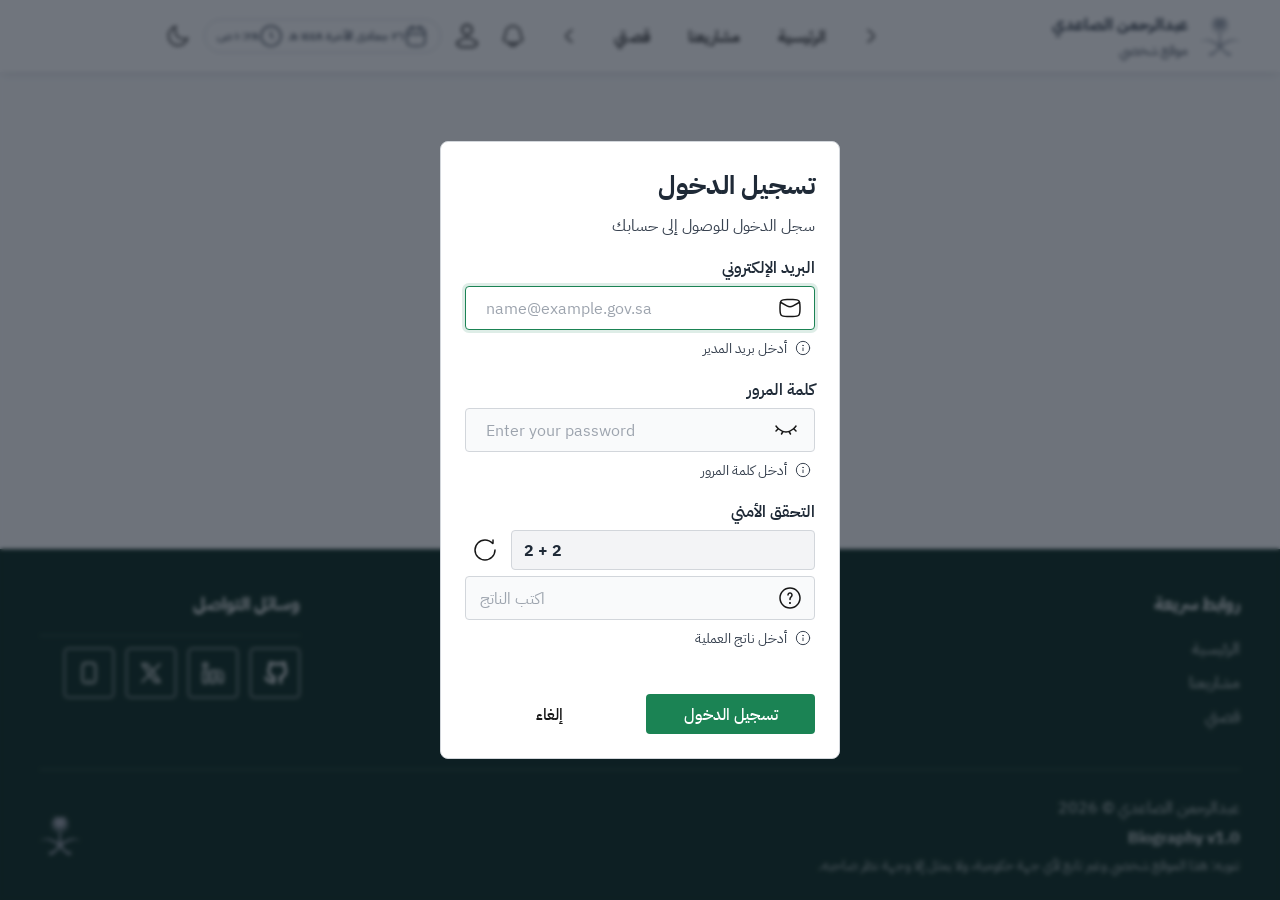
==== admin.html @ a837b2ba "Prepare public showcase demo" ====
<!doctype html>
<html lang="ar" dir="rtl">
<head>
  <meta charset="utf-8">
  <meta name="viewport" content="width=device-width, initial-scale=1">
  <meta name="description" content="لوحة إدارة المحتوى المحلي.">
  <script>
    (function () {
      try {
        var savedData = JSON.parse(localStorage.getItem("websiteDemo:siteData") || "null");
        var savedTheme = savedData && savedData.settings && savedData.settings.theme;
        var quickTheme = savedTheme || localStorage.getItem("websiteDemo:theme");
        if (quickTheme === "dark" || quickTheme === "light") document.documentElement.dataset.theme = quickTheme;
      } catch (error) {}
    })();
  </script>
  <title>لوحة الإدارة</title>
  <!-- Reusable NDS frontend toolkit is vendored locally under assets/vendor/nds/. -->
  <link rel="icon" type="image/svg+xml" href="assets/images/site-mark.svg">
  <link rel="stylesheet" href="css/nds-icons-full.css">
  <link rel="stylesheet" href="css/nds-hgi-rounded-stroke.css">
  <link rel="stylesheet" href="css/nds-local-components.css">
  <link rel="stylesheet" href="css/custom.css">
</head>
<body data-page="admin">
  <header class="site-header">
    <nav class="nds-main-nav nds-content-wrapper" id="ndsMainNav" aria-label="التنقل الرئيسي">
      <div class="site-container nds-nav-container">
        <a class="nds-brand nds-link" href="index.html" aria-label="الرئيسية">
          <img class="nds-brand-logo brand-logo" src="assets/vendor/nds/images/palm_swords.svg" width="40" height="40" loading="eager" fetchpriority="high" alt="">
          <span class="nds-brand-name">
            <span data-site-title>السيرة الذاتية</span>
            <span class="nds-brand-slogan">موقع شخصي</span>
          </span>
        </a>
        <ul class="nds-nav-minimal">
          <li class="nds-mainNav-toggler nds-nav-item">
            <button class="nds-nav-link nds-btn nds-subtle nds-indicator" type="button" data-nav-toggle aria-label="فتح التنقل" aria-expanded="false" aria-controls="ndsNavCollapse">
              <i class="nds-icon nds-hgi-menu-01" aria-hidden="true"></i>
            </button>
          </li>
        </ul>
        <div class="nds-collapse" id="ndsNavCollapse" data-nav-panel>
          <div class="nds-collapse-content">
            <ul class="nds-nav-primary" data-nav-list>
              <li class="nds-nav-item">
                <a class="nds-nav-link nds-btn nds-subtle nav-link" href="index.html">
                  <span class="nds-label">الرئيسية</span>
                </a>
              </li>
              <li class="nds-nav-item">
                <a class="nds-nav-link nds-btn nds-subtle nav-link" href="projects.html">
                  <span class="nds-label">المشاريع</span>
                </a>
              </li>
            </ul>
            <div class="nds-nav-item nds-show-more">
              <button class="nds-nav-link nds-btn nds-subtle nds-indicator nds-full" type="button" title="Show More" aria-label="Show More" data-nav-scroll="next">
                <i class="nds-icon nds-hgi-arrow-down-01" aria-hidden="true"></i>
              </button>
            </div>
            <ul class="header-actions nds-nav-actions" aria-label="أدوات الموقع">
              <li class="nds-nav-item nds-dropdown nds-icon-only notification-dropdown" data-notifications-root>
                <button class="nds-nav-link nds-btn nds-subtle nds-indicator notification-trigger" type="button" data-notifications-trigger aria-haspopup="true" aria-expanded="false" aria-label="الإشعارات" title="الإشعارات">
                  <i class="nds-icon nds-hgi-notification-02 nav-notification-icon" aria-hidden="true"></i>
                  <span class="nds-label">الإشعارات</span>
                </button>
                <div class="nds-dropdown-menu nds-fit" data-notifications-menu>
                  <div class="nds-dropdown-content">
                    <div class="nds-column">
                      <nav class="nds-drawer" style="--drawer-max-height: 40svh; min-width: 40vw; max-width: 100%;">
                        <ul class="nds-drawer-list"></ul>
                      </nav>
                    </div>
                  </div>
                </div>
              </li>
              <li class="nds-nav-item nds-dropdown nds-icon-only nds-PAB admin-persona-dropdown">
                <a class="nds-nav-link nds-btn nds-subtle nds-indicator nav-admin-link header-admin-link" href="admin.html" aria-haspopup="true" aria-expanded="false" aria-label="الإدارة" title="الإدارة">
                  <span class="nds-avatar nds-sm admin-trigger-avatar" aria-hidden="true">
                    <img data-admin-trigger-avatar alt="" hidden>
                    <i class="nds-icon nds-icon-avatar nav-admin-icon" data-admin-trigger-icon aria-hidden="true"></i>
                  </span>
                  <span class="nds-label" data-admin-trigger-label>الإدارة</span>
                </a>
                <div class="nds-dropdown-menu nds-fit">
                  <div class="nds-dropdown-content">
                    <div class="nds-column">
                      <div class="nds-persona nds-sm">
                        <div class="nds-persona-info">
                          <span class="nds-persona-name" data-admin-persona-name>السيرة الذاتية</span>
                          <span class="nds-persona-role nds-truncate" data-admin-persona-role>Administrator</span>
                          <span class="nds-persona-desc" data-admin-persona-desc>admin@gmail.com</span>
                        </div>
                        <hr class="nds-divider">
                        <div class="nds-persona-action">
                          <a href="admin.html" class="nds-btn nds-subtle nds-dropdown-item">
                            <i class="nds-icon nds-hgi-identity-card" aria-hidden="true"></i>
                            <span class="nds-label">لوحة الادارة</span>
                          </a>
                          <button type="button" class="nds-btn nds-subtle nds-destructive nds-dropdown-item" id="logoutBtn" data-admin-persona-logout>
                            <i class="nds-icon nds-hgi-door-01" aria-hidden="true"></i>
                            <span class="nds-label">تسجيل خروج</span>
                          </button>
                        </div>
                      </div>
                    </div>
                  </div>
                </div>
              </li>
              <li class="nds-nav-item header-date-item"><time class="site-datetime" data-date-time aria-live="polite"></time></li>
              <li class="nds-nav-item nds-icon-only">
                <button class="nds-nav-link nds-btn nds-subtle nds-indicator theme-toggle" type="button" data-theme-toggle aria-label="تبديل الوضع الليلي" title="تبديل الوضع الليلي">
                  <i class="nds-icon nds-hgi-moon-02" aria-hidden="true"></i>
                </button>
              </li>
            </ul>
          </div>
        </div>
      </div>
    </nav>
  </header>

  <main>
    <div data-admin-dashboard hidden>
    <section class="nds-hero-section nds-sub nds-flat">
      <div class="site-container nds-section-wrapper">
        <div class="nds-section-head">
          <nav class="nds-breadcrumb-nav" aria-label="مسار الصفحة">
            <ol class="nds-breadcrumb">
              <li><a href="index.html">الرئيسية</a></li>
              <li aria-current="page">لوحة الإدارة</li>
            </ol>
          </nav>
          <h1 class="nds-section-title" data-admin-dashboard-title>لوحة الإدارة</h1>
          <p class="nds-section-description">إدارة المحتوى المحلي قبل أي خطوة نشر.</p>
        </div>
      </div>
    </section>

    <section class="nds-content-section admin-section">
      <div class="site-container admin-shell">
        <aside class="admin-sidebar">
          <div class="nds-card nds-stroke">
            <div class="nds-card-content">
              <h2 class="nds-card-title">الأقسام</h2>
              <nav class="admin-tabs" aria-label="أقسام الإدارة">
                <button class="nds-btn nds-subtle" type="button" data-admin-tab="settings"><span class="nds-label">الإعدادات</span></button>
                <button class="nds-btn nds-subtle" type="button" data-admin-tab="home" data-state="selected"><span class="nds-label">الرئيسية</span></button>
                <button class="nds-btn nds-subtle" type="button" data-admin-tab="projects"><span class="nds-label">المشاريع</span></button>
                <button class="nds-btn nds-subtle" type="button" data-admin-tab="pages"><span class="nds-label">الصفحات</span></button>
                <button class="nds-btn nds-subtle" type="button" data-admin-tab="navigation"><span class="nds-label">التنقل</span></button>
                <button class="nds-btn nds-subtle" type="button" data-admin-tab="utilities"><span class="nds-label">الأدوات</span></button>
                <button class="nds-btn nds-subtle" type="button" data-admin-tab="account"><span class="nds-label">الحساب</span></button>
              </nav>
            </div>
          </div>
        </aside>

        <div class="admin-main">
          <form class="nds-form admin-panel" data-admin-panel="settings" data-settings-form hidden>
            <div class="nds-card nds-stroke">
              <div class="nds-card-content">
                <div class="panel-heading">
                  <div>
                    <h2 class="nds-card-title">إعدادات الموقع والهوية</h2>
                    <p class="nds-card-description">إدارة اسم الموقع والهوية وبيانات التواصل الأساسية من قاعدة البيانات.</p>
                  </div>
                  <button class="nds-btn nds-primary" type="submit"><span class="nds-label">حفظ الإعدادات</span></button>
                </div>
                <div class="form-grid">
                  <div class="nds-form-container">
                    <div class="nds-form-header"><label for="siteName"><span class="nds-label">اسم الموقع</span></label></div>
                    <div class="nds-form-control"><input class="nds-input" id="siteName" name="siteName" type="text"></div>
                  </div>
                  <div class="nds-form-container">
                    <div class="nds-form-header"><label for="brandName"><span class="nds-label">اسم الهوية</span></label></div>
                    <div class="nds-form-control"><input class="nds-input" id="brandName" name="brandName" type="text"></div>
                  </div>
                  <div class="nds-form-container">
                    <div class="nds-form-header"><label for="brandSlogan"><span class="nds-label">الشعار النصي</span></label></div>
                    <div class="nds-form-control"><input class="nds-input" id="brandSlogan" name="brandSlogan" type="text"></div>
                  </div>
                  <div class="nds-form-container">
                    <div class="nds-form-header"><label for="brandLogo"><span class="nds-label">شعار الموقع</span><span class="nds-info">مثال: uploads/logos/logo.svg</span></label></div>
                    <div class="uploadable-control-row">
                      <div class="nds-form-control upload-path-control"><input class="nds-input" id="brandLogo" name="brandLogo" type="text"></div>
                      <div class="nds-form-control upload-file-control" data-upload-label="رفع شعار"><input class="nds-input file-input" type="file" data-media-upload="brand-logo" data-upload-target-name="brandLogo" accept=".jpg,.jpeg,.png,.webp,.svg"></div>
                    </div>
                  </div>
                  <div class="nds-form-container">
                    <div class="nds-form-header"><label for="settingsPhone"><span class="nds-label">رقم الجوال</span></label></div>
                    <div class="nds-form-control"><input class="nds-input" id="settingsPhone" name="settingsPhone" type="tel"></div>
                  </div>
                  <div class="nds-form-container">
                    <div class="nds-form-header"><label for="settingsEmail"><span class="nds-label">البريد الإلكتروني</span></label></div>
                    <div class="nds-form-control"><input class="nds-input" id="settingsEmail" name="settingsEmail" type="email"></div>
                  </div>
                  <div class="nds-form-container">
                    <div class="nds-form-header"><label for="siteLanguage"><span class="nds-label">اللغة</span></label></div>
                    <div class="nds-form-control"><input class="nds-input" id="siteLanguage" name="siteLanguage" type="text"></div>
                  </div>
                  <div class="nds-form-container">
                    <div class="nds-form-header"><label for="siteDirection"><span class="nds-label">اتجاه الصفحة</span></label></div>
                    <div class="nds-form-control"><input class="nds-input" id="siteDirection" name="siteDirection" type="text"></div>
                  </div>
                  <div class="nds-form-container">
                    <div class="nds-form-header"><label for="siteTheme"><span class="nds-label">الثيم</span></label></div>
                    <div class="nds-form-control"><input class="nds-input" id="siteTheme" name="siteTheme" type="text"></div>
                  </div>
                </div>
              </div>
            </div>
          </form>

          <form class="nds-form admin-panel" data-admin-panel="home" data-home-form>
            <div class="nds-card nds-stroke">
              <div class="nds-card-content">
                <div class="panel-heading">
                  <div>
                    <h2 class="nds-card-title">محتوى الصفحة الرئيسية</h2>
                    <p class="nds-card-description">كل الحقول اختيارية، ولن يظهر المحتوى العام إلا بعد حفظ بياناتك.</p>
                  </div>
                  <div class="nds-section-action">
                    <button class="nds-btn nds-secondary-outline" type="button" data-preview-target="home"><span class="nds-label">معاينة</span></button>
                    <button class="nds-btn nds-primary" type="submit"><span class="nds-label">حفظ الرئيسية</span></button>
                  </div>
                </div>
                <div class="form-grid">
                  <div class="nds-form-container">
                    <div class="nds-form-header"><label for="ownerName"><span class="nds-label">اسم صاحب الموقع</span></label></div>
                    <div class="nds-form-control"><input class="nds-input" id="ownerName" name="ownerName" type="text"></div>
                  </div>
                  <div class="nds-form-container">
                    <div class="nds-form-header"><label for="title"><span class="nds-label">المسمى المهني</span></label></div>
                    <div class="nds-form-control"><input class="nds-input" id="title" name="title" type="text"></div>
                  </div>
                </div>
                <div class="nds-form-container">
                  <div class="nds-form-header"><label for="intro"><span class="nds-label">المقدمة الرئيسية</span></label></div>
                  <div class="nds-form-control textarea-control"><textarea class="nds-input" id="intro" name="intro" rows="3"></textarea></div>
                </div>
                <div class="nds-form-container">
                  <div class="nds-form-header"><label for="avatar"><span class="nds-label">مسار الصورة الشخصية</span><span class="nds-info">مثال: assets/images/avatar.jpg</span></label></div>
                  <div class="uploadable-control-row">
                    <div class="nds-form-control upload-path-control"><input class="nds-input" id="avatar" name="avatar" type="text"></div>
                    <div class="nds-form-control upload-file-control" data-upload-label="رفع صورة"><input class="nds-input file-input" type="file" data-media-upload="avatar-image" data-upload-target-name="avatar" accept=".jpg,.jpeg,.png,.webp,.svg"></div>
                  </div>
                </div>
                <div class="form-grid">
                  <div class="nds-form-container">
                    <div class="nds-form-header"><label for="heroTitle"><span class="nds-label">عنوان القسم الرئيسي</span></label></div>
                    <div class="nds-form-control"><input class="nds-input" id="heroTitle" name="heroTitle" type="text"></div>
                  </div>
                  <div class="nds-form-container">
                    <div class="nds-form-header"><label for="heroSubtitle"><span class="nds-label">العنوان الفرعي للقسم الرئيسي</span></label></div>
                    <div class="nds-form-control"><input class="nds-input" id="heroSubtitle" name="heroSubtitle" type="text"></div>
                  </div>
                </div>
                <div class="nds-form-container">
                  <div class="nds-form-header"><label for="heroIntro"><span class="nds-label">وصف القسم الرئيسي</span></label></div>
                  <div class="nds-form-control textarea-control"><textarea class="nds-input" id="heroIntro" name="heroIntro" rows="3"></textarea></div>
                </div>
                <div class="form-grid">
                  <div class="nds-form-container">
                    <div class="nds-form-header"><label for="heroImage"><span class="nds-label">صورة القسم الرئيسي</span></label></div>
                    <div class="uploadable-control-row">
                      <div class="nds-form-control upload-path-control"><input class="nds-input" id="heroImage" name="heroImage" type="text"></div>
                      <div class="nds-form-control upload-file-control" data-upload-label="رفع صورة"><input class="nds-input file-input" type="file" data-media-upload="hero-image" data-upload-target-name="heroImage" accept=".jpg,.jpeg,.png,.webp,.svg"></div>
                    </div>
                  </div>
                  <div class="nds-form-container">
                    <div class="nds-form-header"><label for="heroVideo"><span class="nds-label">فيديو القسم الرئيسي</span></label></div>
                    <div class="uploadable-control-row">
                      <div class="nds-form-control upload-path-control"><input class="nds-input" id="heroVideo" name="heroVideo" type="text"></div>
                      <div class="nds-form-control upload-file-control" data-upload-label="رفع فيديو"><input class="nds-input file-input" type="file" data-media-upload="hero-video" data-upload-target-name="heroVideo" accept=".mp4,.webm"></div>
                    </div>
                  </div>
                </div>
                <div class="hero-editor-block">
                  <div class="panel-heading compact-heading">
                    <div>
                      <h3 class="section-minor-title">وسائط القسم الرئيسي</h3>
                      <p class="nds-card-description">أضف صورة أو فيديو للقسم الرئيسي. اتركها فارغة إذا لا تريد إظهار سلايدر.</p>
                    </div>
                    <button class="nds-btn nds-secondary-outline nds-md" type="button" data-add-hero-slide><span class="nds-label">إضافة وسائط</span></button>
                  </div>
                  <div class="editor-list compact-editor-list" data-hero-slides-editor></div>
                </div>
                <div class="nds-form-container">
                  <div class="nds-form-header"><label for="biography"><span class="nds-label">نص السيرة</span></label></div>
                  <div class="nds-form-control textarea-control"><textarea class="nds-input" id="biography" name="biography" rows="6"></textarea></div>
                </div>
                <div class="nds-form-container" hidden>
                  <div class="nds-form-header"><label for="experience"><span class="nds-label">الخبرات</span><span class="nds-info">كل سطر: العنوان | الفترة | الوصف</span></label></div>
                  <div class="nds-form-control textarea-control"><textarea class="nds-input" id="experience" name="experience" rows="5"></textarea></div>
                </div>
                <div class="hero-editor-block">
                  <div class="panel-heading compact-heading">
                    <div><h3 class="section-minor-title">إدارة الخبرات</h3></div>
                    <button class="nds-btn nds-secondary-outline nds-md" type="button" data-add-experience><span class="nds-label">إضافة خبرة</span></button>
                  </div>
                  <div class="editor-list compact-editor-list" data-experience-editor></div>
                </div>
                <div class="nds-form-container" hidden>
                  <div class="nds-form-header"><label for="achievements"><span class="nds-label">الإنجازات</span><span class="nds-info">كل سطر: العنوان | التاريخ | الوصف</span></label></div>
                  <div class="nds-form-control textarea-control"><textarea class="nds-input" id="achievements" name="achievements" rows="5"></textarea></div>
                </div>
                <div class="hero-editor-block">
                  <div class="panel-heading compact-heading">
                    <div><h3 class="section-minor-title">إدارة الإنجازات</h3></div>
                    <button class="nds-btn nds-secondary-outline nds-md" type="button" data-add-achievement><span class="nds-label">إضافة إنجاز</span></button>
                  </div>
                  <div class="editor-list compact-editor-list" data-achievements-editor></div>
                </div>
                <div class="nds-form-container" hidden>
                  <div class="nds-form-header"><label for="skills"><span class="nds-label">مجالات الخبرة</span><span class="nds-info">كل مهارة في سطر مستقل</span></label></div>
                  <div class="nds-form-control textarea-control"><textarea class="nds-input" id="skills" name="skills" rows="5"></textarea></div>
                </div>
                <div class="hero-editor-block">
                  <div class="panel-heading compact-heading">
                    <div><h3 class="section-minor-title">إدارة المهارات</h3></div>
                    <button class="nds-btn nds-secondary-outline nds-md" type="button" data-add-skill><span class="nds-label">إضافة مهارة</span></button>
                  </div>
                  <div class="editor-list compact-editor-list" data-skills-editor></div>
                </div>
                <div class="contact-editor-block">
                  <div class="panel-heading compact-heading">
                    <div>
                      <h3 class="section-minor-title">وسائل التواصل</h3>
                      <p class="nds-card-description">أضف وسائل التواصل بدون إضافة أي حسابات افتراضية.</p>
                    </div>
                    <button class="nds-btn nds-secondary-outline nds-md" type="button" data-add-contact><span class="nds-label">إضافة وسيلة</span></button>
                  </div>
                  <div class="editor-list" data-contacts-editor></div>
                </div>
              </div>
            </div>
          </form>

          <section class="admin-panel" data-admin-panel="projects" hidden>
            <div class="nds-card nds-stroke">
              <div class="nds-card-content">
                <div class="panel-heading">
                  <div>
                    <h2 class="nds-card-title">المشاريع</h2>
                    <p class="nds-card-description">أضف أو عدل أو احذف المشاريع التي تظهر في صفحة المشاريع.</p>
                  </div>
                  <div class="nds-section-action">
                    <button class="nds-btn nds-secondary-outline" type="button" data-add-project><span class="nds-label">إضافة مشروع</span></button>
                    <button class="nds-btn nds-secondary-outline" type="button" data-preview-target="projects"><span class="nds-label">معاينة</span></button>
                    <button class="nds-btn nds-primary" type="button" data-save-projects><span class="nds-label">حفظ المشاريع</span></button>
                  </div>
                </div>
                <div class="editor-list" data-projects-editor></div>
              </div>
            </div>
          </section>

          <section class="admin-panel" data-admin-panel="pages" hidden>
            <div class="nds-card nds-stroke">
              <div class="nds-card-content">
                <div class="panel-heading">
                  <div>
                    <h2 class="nds-card-title">الصفحات الإضافية</h2>
                    <p class="nds-card-description">الصفحات المرئية تظهر تلقائيا في التنقل.</p>
                  </div>
                  <div class="nds-section-action">
                    <button class="nds-btn nds-secondary-outline" type="button" data-add-page><span class="nds-label">إضافة صفحة</span></button>
                    <button class="nds-btn nds-secondary-outline" type="button" data-preview-target="pages"><span class="nds-label">معاينة</span></button>
                    <button class="nds-btn nds-primary" type="button" data-save-pages><span class="nds-label">حفظ الصفحات</span></button>
                  </div>
                </div>
                <div class="editor-list" data-pages-editor></div>
              </div>
            </div>
          </section>

          <form class="nds-form admin-panel" data-admin-panel="navigation" data-navigation-form hidden>
            <div class="nds-card nds-stroke">
              <div class="nds-card-content">
                <div class="panel-heading">
                  <div>
                    <h2 class="nds-card-title">إعدادات التنقل</h2>
                    <p class="nds-card-description">عدّل اسم الموقع وتسميات الروابط الأساسية.</p>
                  </div>
                  <button class="nds-btn nds-primary" type="submit"><span class="nds-label">حفظ التنقل</span></button>
                </div>
                <div class="form-grid">
                  <div class="nds-form-container">
                    <div class="nds-form-header"><label for="siteNameNav"><span class="nds-label">اسم الموقع</span></label></div>
                    <div class="nds-form-control"><input class="nds-input" id="siteNameNav" name="siteNameNav" type="text"></div>
                  </div>
                  <div class="nds-form-container">
                    <div class="nds-form-header"><label for="homeLabel"><span class="nds-label">تسمية الرئيسية</span></label></div>
                    <div class="nds-form-control"><input class="nds-input" id="homeLabel" name="homeLabel" type="text"></div>
                  </div>
                  <div class="nds-form-container">
                    <div class="nds-form-header"><label for="projectsLabel"><span class="nds-label">تسمية المشاريع</span></label></div>
                    <div class="nds-form-control"><input class="nds-input" id="projectsLabel" name="projectsLabel" type="text"></div>
                  </div>
                  <div class="nds-form-container">
                    <div class="nds-form-header"><label for="pagesLabel"><span class="nds-label">تسمية الصفحات</span></label></div>
                    <div class="nds-form-control"><input class="nds-input" id="pagesLabel" name="pagesLabel" type="text"></div>
                  </div>
                  <div class="nds-form-container">
                    <div class="nds-form-header"><label for="adminLabel"><span class="nds-label">تسمية الإدارة</span></label></div>
                    <div class="nds-form-control"><input class="nds-input" id="adminLabel" name="adminLabel" type="text"></div>
                  </div>
                </div>
              </div>
            </div>
          </form>

          <section class="admin-panel" data-admin-panel="utilities" hidden>
            <div class="nds-card nds-stroke">
              <div class="nds-card-content">
                <div class="panel-heading">
                  <div>
                    <h2 class="nds-card-title">الأدوات المحلية</h2>
                    <p class="nds-card-description">تصدير واستيراد وإعادة تعيين بيانات localStorage.</p>
                  </div>
                  <div class="nds-section-action">
                    <button class="nds-btn nds-secondary-outline" type="button" data-export-json><span class="nds-label">تصدير JSON</span></button>
                    <button class="nds-btn nds-primary" type="button" data-import-json><span class="nds-label">استيراد JSON</span></button>
                    <button class="nds-btn nds-secondary-outline" type="button" data-import-local-cache><span class="nds-label">نقل بيانات localStorage</span></button>
                    <button class="nds-btn nds-secondary-outline nds-destructive" type="button" data-reset-content><span class="nds-label">إعادة التعيين</span></button>
                  </div>
                </div>
                <div class="nds-form-container">
                  <div class="nds-form-header"><label for="jsonFile"><span class="nds-label">اختيار ملف JSON</span></label></div>
                  <div class="nds-form-control" data-upload-label="اختيار ملف JSON"><input class="nds-input file-input" id="jsonFile" type="file" accept="application/json" data-json-file></div>
                </div>
                <div class="nds-form-container">
                  <div class="nds-form-header"><label for="jsonBox"><span class="nds-label">محتوى JSON</span></label></div>
                  <div class="nds-form-control textarea-control"><textarea class="nds-input" id="jsonBox" name="jsonBox" rows="14"></textarea></div>
                </div>
              </div>
            </div>
          </section>

          <section class="admin-panel" data-admin-panel="account" hidden>
            <div class="nds-card nds-stroke">
              <div class="nds-card-content">
                <div class="panel-heading">
                  <div>
                    <h2 class="nds-card-title">إعدادات الحساب</h2>
                    <p class="nds-card-description">إدارة بيانات دخول المدير من جلسة PHP وقاعدة البيانات.</p>
                  </div>
                </div>
                <div class="nds-section-action">
                  <button class="nds-btn nds-secondary-outline" type="button" data-account-action="password"><span class="nds-label">تغيير كلمة المرور</span></button>
                  <button class="nds-btn nds-secondary-outline" type="button" data-account-action="email"><span class="nds-label">تغيير البريد الإلكتروني</span></button>
                  <button class="nds-btn nds-secondary-outline" type="button" data-account-action="phone"><span class="nds-label">تغيير رقم الجوال</span></button>
                  <button class="nds-btn nds-secondary-outline nds-destructive" type="button" data-account-action="logout"><span class="nds-label">تسجيل الخروج</span></button>
                </div>
              </div>
            </div>
          </section>
        </div>
      </div>
    </section>
    </div>

    <div class="toast" data-toast role="status" aria-live="polite" hidden></div>
  </main>

  <footer class="site-footer nds-footer nds-green" role="contentinfo" aria-label="تذييل الموقع">
    <div class="site-container nds-footer-shell">
      <nav class="nds-footer-content" aria-label="روابط التذييل">
        <div class="nds-footer-column">
          <h2 class="nds-footer-heading">روابط سريعة</h2>
          <ul class="nds-footer-list" data-footer-links></ul>
        </div>
        <div class="nds-footer-column nds-footer-icons">
          <h2 class="nds-footer-heading">وسائل التواصل</h2>
          <div class="nds-footer-icon-row" data-footer-social></div>
          <p class="nds-footer-empty" data-footer-social-empty>لم تتم إضافة وسائل تواصل بعد</p>
        </div>
      </nav>
      <hr class="nds-divider nds-lg">
      <div class="nds-footer-bottom">
        <div class="nds-footer-meta">
          <span><span data-site-title>السيرة الذاتية</span> &copy; <span data-current-year></span></span>
        </div>
        <div class="nds-footer-logos">
          <img class="nds-oncolor" src="assets/vendor/nds/images/palm_swords.svg" loading="lazy" width="40" height="40" alt="" aria-hidden="true">
        </div>
      </div>
    </div>
  </footer>

  <script src="js/default-data.js"></script>
  <script src="js/store.js"></script>
  <script src="assets/vendor/nds/components/js/nds-core.js"></script>
  <script src="assets/vendor/nds/components/js/nds-backdrop.js"></script>
  <script src="assets/vendor/nds/components/js/nds-mainnav.js"></script>
  <script src="assets/vendor/nds/components/js/nds-modal.js"></script>
  <script src="assets/vendor/nds/components/js/nds-feedback.js"></script>
  <script src="assets/vendor/nds/components/js/nds-progress.js"></script>
  <script src="assets/vendor/nds/components/js/nds-forms.js"></script>
  <script src="assets/vendor/nds/components/js/nds-alert.js"></script>
  <script src="js/nds-local-components.js"></script>
  <script src="js/app.js"></script>
  <script src="js/admin.js"></script>
</body>
</html>
---- css/nds-icons-full.css ----
﻿

:root {
  --nds-icon-accessibility: url("data:image/svg+xml;utf8,%3Csvg xmlns='http://www.w3.org/2000/svg' viewBox='0 0 24 24' fill='none'%3E%3Cpath d='M17.9932 5.9375C18.5376 5.60345 19.2683 5.77851 19.5948 6.35156C19.9214 6.90876 19.7502 7.65675 19.1905 7.99121C18.0181 8.70733 16.6206 9.22425 15.1016 9.50781V14.79L16.6261 21.0166C16.7813 21.6533 16.4081 22.3056 15.7706 22.4648C15.6801 22.4957 15.5896 22.4961 15.4991 22.4961C14.9733 22.4928 14.5106 22.1286 14.3712 21.5898L13.0333 16.1279H11.7423L10.4044 21.5898C10.2487 22.2265 9.61133 22.624 8.98933 22.4648C8.36743 22.3056 7.97864 21.6533 8.13386 21.0166L9.65828 14.79V9.51172C8.13983 9.23136 6.73715 8.71695 5.56551 7.99121C5.02143 7.65674 4.8347 6.92465 5.16121 6.35156C5.48783 5.77835 6.20383 5.60312 6.76375 5.9375C8.25683 6.86091 10.2473 7.35449 12.378 7.35449C14.5088 7.35449 16.5157 6.84509 17.9932 5.9375ZM15.5059 22.4971H15.4903C15.4931 22.4971 15.4963 22.4961 15.4991 22.4961C15.5014 22.4961 15.5037 22.4971 15.5059 22.4971ZM12.3936 1C13.6821 1.00002 14.7266 2.0696 14.7266 3.38867C14.7265 4.70762 13.682 5.77635 12.3936 5.77637C11.1052 5.77637 10.0608 4.70763 10.0606 3.38867C10.0606 2.06959 11.1052 1 12.3936 1Z' fill='currentColor'/%3E%3C/svg%3E");
  --nds-icon-alert-circle: url("data:image/svg+xml;utf8,%3Csvg xmlns='http://www.w3.org/2000/svg' width='24' height='24' viewBox='0 0 24 24' fill='none'%3E%3Ccircle cx='12' cy='12' r='10' stroke='currentColor' stroke-linecap='round' stroke-linejoin='round' stroke-width='1.5'/%3E%3Cpath d='M12 8V12' stroke='currentColor' stroke-linecap='round' stroke-linejoin='round' stroke-width='1.5'/%3E%3Cpath d='M12.125 15.75H12M12.25 15.75C12.25 15.8881 12.1381 16 12 16C11.8619 16 11.75 15.8881 11.75 15.75C11.75 15.6119 11.8619 15.5 12 15.5C12.1381 15.5 12.25 15.6119 12.25 15.75Z' stroke='currentColor' stroke-linecap='round' stroke-linejoin='round' stroke-width='1.5'/%3E%3C/svg%3E");
  --nds-icon-apple: url("data:image/svg+xml;utf8,%3Csvg xmlns='http://www.w3.org/2000/svg' viewBox='0 0 24 24' fill='none'%3E%3Cpath d='M16.4707 6.07715C17.6779 6.07715 19.3591 6.6408 20.4873 8.33301C19.0206 9.22429 18.0498 10.4433 18.0498 12.2822C18.0499 14.3919 19.2241 16.1967 21.0518 16.9639C19.8785 20.3483 17.9939 22.9997 16.4258 23C15.6701 23 14.9818 22.7068 14.3389 22.4248C13.741 22.1653 13.1652 21.917 12.5898 21.917C12.0145 21.917 11.4388 22.1653 10.8408 22.4248C10.1978 22.7068 9.50968 23 8.75391 23C6.49753 23 3.0001 17.5283 3 12.2822C3 7.76955 6.40684 6.07726 8.5166 6.07715C9.70122 6.07715 10.4239 6.3704 11.0557 6.62988C11.5632 6.84417 12.0146 7.02441 12.5898 7.02441C13.1651 7.02439 13.4358 6.83292 13.9434 6.62988C14.5752 6.3704 15.2635 6.07715 16.4707 6.07715ZM15.9746 1C15.9746 3.25641 14.2818 5.5127 12.0254 5.5127C12.0255 3.25633 13.7182 1 15.9746 1Z' fill='currentColor'/%3E%3C/svg%3E");
  --nds-icon-arrow-left-01: url("data:image/svg+xml;utf8,%3Csvg xmlns='http://www.w3.org/2000/svg' width='24' height='24' viewBox='0 0 24 24' fill='none'%3E%3Cpath d='M15 6C15 6 9.00001 10.4189 9 12C8.99999 13.5812 15 18 15 18' stroke='currentColor' stroke-linecap='round' stroke-linejoin='round' stroke-width='1.5'/%3E%3C/svg%3E");
  --nds-icon-arrow-left-02: url("data:image/svg+xml;utf8,%3Csvg xmlns='http://www.w3.org/2000/svg' width='24' height='24' viewBox='0 0 24 24' fill='none'%3E%3Cpath d='M5.5 12.002H19' stroke='currentColor' stroke-linecap='round' stroke-linejoin='round' stroke-width='1.5'/%3E%3Cpath d='M10.9999 18.002C10.9999 18.002 4.99998 13.583 4.99997 12.0019C4.99996 10.4208 11 6.00195 11 6.00195' stroke='currentColor' stroke-linecap='round' stroke-linejoin='round' stroke-width='1.5'/%3E%3C/svg%3E");
  --nds-icon-avatar: url("data:image/svg+xml;utf8,%3Csvg xmlns='http://www.w3.org/2000/svg' viewBox='0 0 19.5004 21.5' fill='none'%3E%3Cpath fill-rule='evenodd' clip-rule='evenodd' d='M6 5.25C6 3.17893 7.67893 1.5 9.75 1.5C11.8211 1.5 13.5 3.17893 13.5 5.25C13.5 7.32107 11.8211 9 9.75 9C7.67893 9 6 7.32107 6 5.25ZM9.75 0C6.8505 0 4.5 2.3505 4.5 5.25C4.5 8.14949 6.8505 10.5 9.75 10.5C12.6495 10.5 15 8.14949 15 5.25C15 2.3505 12.6495 0 9.75 0ZM4.71146 14.876C7.79264 13.0413 11.7077 13.0413 14.7889 14.876C14.9568 14.976 15.1407 15.0803 15.3334 15.1897L15.3335 15.1897C16.0461 15.594 16.8781 16.066 17.4582 16.6338C17.8183 16.9863 17.9718 17.2771 17.9964 17.5017C18.0159 17.6801 17.9708 17.9742 17.5202 18.4035C16.4843 19.3904 15.4318 20 14.1593 20H5.34104C4.0686 20 3.01602 19.3904 1.98017 18.4035C1.52954 17.9742 1.48445 17.6801 1.50395 17.5017C1.52851 17.2771 1.68202 16.9863 2.04214 16.6338C2.62223 16.066 3.45426 15.594 4.16686 15.1897L4.167 15.1896C4.35966 15.0803 4.5436 14.976 4.71146 14.876ZM15.9788 13.8292C15.8162 13.7374 15.6726 13.6564 15.5563 13.5872C12.0023 11.4709 7.49809 11.4709 3.94404 13.5872C3.82773 13.6564 3.68405 13.7375 3.52139 13.8293C2.80857 14.2314 1.73106 14.8393 0.992896 15.5618C0.531228 16.0137 0.092574 16.6092 0.0128283 17.3388C-0.0719782 18.1146 0.266485 18.8427 0.945503 19.4896C2.11695 20.6056 3.52274 21.5 5.34104 21.5H14.1593C15.9776 21.5 17.3834 20.6056 18.5548 19.4896C19.2339 18.8427 19.5723 18.1146 19.4875 17.3388C19.4078 16.6092 18.9691 16.0137 18.5075 15.5618C17.7693 14.8393 16.6918 14.2314 15.979 13.8293L15.9788 13.8292Z' fill='currentColor'/%3E%3C/svg%3E");
  --nds-icon-award-05: url("data:image/svg+xml;utf8,%3Csvg xmlns='http://www.w3.org/2000/svg' width='24' height='24' viewBox='0 0 24 24' fill='none'%3E%3Cpath d='M4.5 9.5C4.5 13.6421 7.85786 17 12 17C16.1421 17 19.5 13.6421 19.5 9.5C19.5 5.35786 16.1421 2 12 2C7.85786 2 4.5 5.35786 4.5 9.5Z' stroke='currentColor' stroke-linecap='round' stroke-linejoin='round' stroke-width='1.5'/%3E%3Cpath d='M9 10.1667C9 10.1667 9.75 10.1667 10.5 11.5C10.5 11.5 12.8824 8.16667 15 7.5' stroke='currentColor' stroke-linecap='round' stroke-linejoin='round' stroke-width='1.5'/%3E%3Cpath d='M16.8825 15L17.5527 18.2099C17.9833 20.2723 18.1986 21.3035 17.7563 21.7923C17.3141 22.281 16.546 21.8606 15.0099 21.0198L12.7364 19.7753C12.3734 19.5766 12.1919 19.4773 12 19.4773C11.8081 19.4773 11.6266 19.5766 11.2636 19.7753L8.99008 21.0198C7.45397 21.8606 6.68592 22.281 6.24365 21.7923C5.80139 21.3035 6.01669 20.2723 6.44731 18.2099L7.11752 15' stroke='currentColor' stroke-linejoin='round' stroke-width='1.5'/%3E%3C/svg%3E");
  --nds-icon-calendar-03: url("data:image/svg+xml;utf8,%3Csvg xmlns='http://www.w3.org/2000/svg' width='24' height='24' viewBox='0 0 24 24' fill='none'%3E%3Cpath d='M16 2V6M8 2V6' stroke='currentColor' stroke-linecap='round' stroke-linejoin='round' stroke-width='1.5'/%3E%3Cpath d='M13 4H11C7.22876 4 5.34315 4 4.17157 5.17157C3 6.34315 3 8.22876 3 12V14C3 17.7712 3 19.6569 4.17157 20.8284C5.34315 22 7.22876 22 11 22H13C16.7712 22 18.6569 22 19.8284 20.8284C21 19.6569 21 17.7712 21 14V12C21 8.22876 21 6.34315 19.8284 5.17157C18.6569 4 16.7712 4 13 4Z' stroke='currentColor' stroke-linecap='round' stroke-linejoin='round' stroke-width='1.5'/%3E%3Cpath d='M3 10H21' stroke='currentColor' stroke-linecap='round' stroke-linejoin='round' stroke-width='1.5'/%3E%3Cpath d='M12.1258 14H12.0008M12.1258 18H12.0008M7.625 14H7.5M7.625 18H7.5M16.625 14H16.5M12.2508 14C12.2508 14.1381 12.1389 14.25 12.0008 14.25C11.8628 14.25 11.7508 14.1381 11.7508 14C11.7508 13.8619 11.8628 13.75 12.0008 13.75C12.1389 13.75 12.2508 13.8619 12.2508 14ZM12.2508 18C12.2508 18.1381 12.1389 18.25 12.0008 18.25C11.8628 18.25 11.7508 18.1381 11.7508 18C11.7508 17.8619 11.8628 17.75 12.0008 17.75C12.1389 17.75 12.2508 17.8619 12.2508 18ZM7.75 14C7.75 14.1381 7.63807 14.25 7.5 14.25C7.36193 14.25 7.25 14.1381 7.25 14C7.25 13.8619 7.36193 13.75 7.5 13.75C7.63807 13.75 7.75 13.8619 7.75 14ZM7.75 18C7.75 18.1381 7.63807 18.25 7.5 18.25C7.36193 18.25 7.25 18.1381 7.25 18C7.25 17.8619 7.36193 17.75 7.5 17.75C7.63807 17.75 7.75 17.8619 7.75 18ZM16.75 14C16.75 14.1381 16.6381 14.25 16.5 14.25C16.3619 14.25 16.25 14.1381 16.25 14C16.25 13.8619 16.3619 13.75 16.5 13.75C16.6381 13.75 16.75 13.8619 16.75 14Z' stroke='currentColor' stroke-linecap='round' stroke-linejoin='round' stroke-width='1.5'/%3E%3C/svg%3E");
  --nds-icon-cancel-01: url("data:image/svg+xml;utf8,%3Csvg xmlns='http://www.w3.org/2000/svg' width='24' height='24' viewBox='0 0 24 24' fill='none'%3E%3Cpath d='M18 6L6.00081 17.9992M17.9992 18L6 6.00085' stroke='currentColor' stroke-linecap='round' stroke-linejoin='round' stroke-width='1.5'/%3E%3C/svg%3E");
  --nds-icon-cancel-circle: url("data:image/svg+xml;utf8,%3Csvg xmlns='http://www.w3.org/2000/svg' width='24' height='24' viewBox='0 0 24 24' fill='none'%3E%3Cpath d='M22 12C22 6.47715 17.5228 2 12 2C6.47715 2 2 6.47715 2 12C2 17.5228 6.47715 22 12 22C17.5228 22 22 17.5228 22 12Z' stroke='currentColor' stroke-linecap='round' stroke-linejoin='round' stroke-width='1.5'/%3E%3Cpath d='M14.9994 15L9 9M9.00064 15L15 9' stroke='currentColor' stroke-linecap='round' stroke-linejoin='round' stroke-width='1.5'/%3E%3C/svg%3E");
  --nds-icon-checkmark: url("data:image/svg+xml;utf8,%3Csvg xmlns='http://www.w3.org/2000/svg' viewBox='0 0 24 24' fill='none'%3E%3Cpath fill-rule='evenodd' clip-rule='evenodd' d='M19.6905 5.77665C20.09 6.15799 20.1047 6.79098 19.7234 7.19048L9.22336 18.1905C9.03745 18.3852 8.78086 18.4968 8.51163 18.4999C8.2424 18.5031 7.98328 18.3975 7.79289 18.2071L4.29289 14.7071C3.90237 14.3166 3.90237 13.6834 4.29289 13.2929C4.68342 12.9024 5.31658 12.9024 5.70711 13.2929L8.48336 16.0692L18.2766 5.80953C18.658 5.41003 19.291 5.39531 19.6905 5.77665Z' fill='currentColor'/%3E%3C/svg%3E");
  --nds-icon-checkmark-circle-01: url("data:image/svg+xml;utf8,%3Csvg xmlns='http://www.w3.org/2000/svg' width='24' height='24' viewBox='0 0 24 24' fill='none'%3E%3Cpath d='M22 12C22 6.47715 17.5228 2 12 2C6.47715 2 2 6.47715 2 12C2 17.5228 6.47715 22 12 22C17.5228 22 22 17.5228 22 12Z' stroke='currentColor' stroke-width='1.5'/%3E%3Cpath d='M8 12.75C8 12.75 9.6 13.6625 10.4 15C10.4 15 12.8 9.75 16 8' stroke='currentColor' stroke-linecap='round' stroke-linejoin='round' stroke-width='1.5'/%3E%3C/svg%3E");
  --nds-icon-checkmark-circle-02: url("data:image/svg+xml;utf8,%3Csvg xmlns='http://www.w3.org/2000/svg' width='24' height='24' viewBox='0 0 24 24' fill='none'%3E%3Cpath d='M22 12C22 6.47715 17.5228 2 12 2C6.47715 2 2 6.47715 2 12C2 17.5228 6.47715 22 12 22C17.5228 22 22 17.5228 22 12Z' stroke='currentColor' stroke-width='1.5'/%3E%3Cpath d='M8 12.5L10.5 15L16 9' stroke='currentColor' stroke-linecap='round' stroke-linejoin='round' stroke-width='1.5'/%3E%3C/svg%3E");
  --nds-icon-clock-01: url("data:image/svg+xml;utf8,%3Csvg xmlns='http://www.w3.org/2000/svg' width='24' height='24' viewBox='0 0 24 24' fill='none'%3E%3Ccircle cx='12' cy='12' r='10' stroke='currentColor' stroke-width='1.5'/%3E%3Cpath d='M12 8V12L14 14' stroke='currentColor' stroke-linecap='round' stroke-linejoin='round' stroke-width='1.5'/%3E%3C/svg%3E");
  --nds-icon-cloud: url("data:image/svg+xml;utf8,%3Csvg xmlns='http://www.w3.org/2000/svg' width='24' height='24' viewBox='0 0 24 24' fill='none'%3E%3Cpath d='M17.4776 10.0001C17.485 10 17.4925 10 17.5 10C19.9853 10 22 12.0147 22 14.5C22 16.9853 19.9853 19 17.5 19H7C4.23858 19 2 16.7614 2 14C2 11.4003 3.98398 9.26407 6.52042 9.0227M17.4776 10.0001C17.4924 9.83536 17.5 9.66856 17.5 9.5C17.5 6.46243 15.0376 4 12 4C9.12324 4 6.76233 6.20862 6.52042 9.0227M17.4776 10.0001C17.3753 11.1345 16.9286 12.1696 16.2428 13M6.52042 9.0227C6.67826 9.00768 6.83823 9 7 9C8.12582 9 9.16474 9.37209 10.0005 10' stroke='currentColor' stroke-linecap='round' stroke-linejoin='round' stroke-width='1.5'/%3E%3C/svg%3E");
  --nds-icon-cloud-angled-rain: url("data:image/svg+xml;utf8,%3Csvg xmlns='http://www.w3.org/2000/svg' width='24' height='24' viewBox='0 0 24 24' fill='none'%3E%3Cpath d='M12.5 15L11.5 17M17 15L16 17M13.5 19L12.5 21M8 15L7 17M9 19L8 21' stroke='currentColor' stroke-linecap='round' stroke-linejoin='round' stroke-width='1.5'/%3E%3Cpath d='M17.4776 8.89801L17.5 8.89795C19.9853 8.89795 22 10.8784 22 13.3214C22 14.8551 21.206 16.2065 20 17M17.4776 8.89801C17.4924 8.73611 17.5 8.57216 17.5 8.40646C17.5 5.42055 15.0376 3 12 3C9.12324 3 6.76233 5.17106 6.52042 7.93728M17.4776 8.89801C17.3753 10.0132 16.9286 11.0307 16.2428 11.8469M6.52042 7.93728C3.98398 8.17454 2 10.2745 2 12.8299C2 14.4378 2.78565 15.8652 4 16.7619M6.52042 7.93728C6.67826 7.92251 6.83823 7.91496 7 7.91496C8.12582 7.91496 9.16474 8.28072 10.0005 8.89795' stroke='currentColor' stroke-linecap='round' stroke-linejoin='round' stroke-width='1.5'/%3E%3C/svg%3E");
  --nds-icon-cloud-angled-rain-zap: url("data:image/svg+xml;utf8,%3Csvg xmlns='http://www.w3.org/2000/svg' width='24' height='24' viewBox='0 0 24 24' fill='none'%3E%3Cpath d='M17.4776 8.69731C17.485 8.69727 17.4925 8.69726 17.5 8.69726C19.9853 8.69726 22 10.6103 22 12.9702C22 14.8307 20.7478 16.4134 19 17M17.4776 8.69731C17.4924 8.54092 17.5 8.38254 17.5 8.22248C17.5 5.33819 15.0376 3 12 3C9.12324 3 6.76233 5.09718 6.52042 7.76927M17.4776 8.69731C17.3753 9.77451 16.9286 10.7574 16.2428 11.5459M6.52042 7.76927C3.98398 7.99846 2 10.0269 2 12.4954C2 14.0487 2.78555 15.4278 4 16.2939M6.52042 7.76927C6.67826 7.75501 6.83823 7.74771 7 7.74771C8.12582 7.74771 9.16474 8.10103 10.0005 8.69726' stroke='currentColor' stroke-linecap='round' stroke-linejoin='round' stroke-width='1.5'/%3E%3Cpath d='M9.0784 13.5L7.30434 16.1838C7.06684 16.5431 6.94808 16.7227 7.02165 16.8614C7.09522 17 7.30931 17 7.73747 17H9.26253C9.69069 17 9.90478 17 9.97835 17.1386C10.0519 17.2773 9.93316 17.4569 9.69566 17.8162L7.9216 20.5' stroke='currentColor' stroke-linecap='round' stroke-linejoin='round' stroke-width='1.5'/%3E%3Cpath d='M16 18.5L15 20.5' stroke='currentColor' stroke-linecap='round' stroke-linejoin='round' stroke-width='1.5'/%3E%3Cpath d='M13 18.5L12 20.5' stroke='currentColor' stroke-linecap='round' stroke-linejoin='round' stroke-width='1.5'/%3E%3C/svg%3E");
  --nds-icon-cloud-snow: url("data:image/svg+xml;utf8,%3Csvg xmlns='http://www.w3.org/2000/svg' width='24' height='24' viewBox='0 0 24 24' fill='none'%3E%3Cpath d='M17.4776 8.7803L17.5 8.78025C19.9853 8.78025 22 10.7212 22 13.1154C22 14.8176 20.9817 16.2906 19.5 17M17.4776 8.7803C17.4924 8.62164 17.5 8.46095 17.5 8.29856C17.5 5.37225 15.0376 3 12 3C9.12324 3 6.76233 5.12773 6.52042 7.83875M17.4776 8.7803C17.3753 9.8732 16.9286 10.8704 16.2428 11.6704M6.52042 7.83875C3.98398 8.07128 2 10.1293 2 12.6338C2 14.566 3.18102 16.2326 4.88559 17M6.52042 7.83875C6.67826 7.82428 6.83823 7.81688 7 7.81688C8.12582 7.81688 9.16474 8.17534 10.0005 8.78025' stroke='currentColor' stroke-linecap='round' stroke-linejoin='round' stroke-width='1.5'/%3E%3Cpath d='M8.125 14.75H8M12.125 16.75H12M16.125 14.75H16M16.125 18.75H16M12.125 20.75H12M8.125 18.75H8M8.25 14.75C8.25 14.8881 8.13807 15 8 15C7.86193 15 7.75 14.8881 7.75 14.75C7.75 14.6119 7.86193 14.5 8 14.5C8.13807 14.5 8.25 14.6119 8.25 14.75ZM12.25 16.75C12.25 16.8881 12.1381 17 12 17C11.8619 17 11.75 16.8881 11.75 16.75C11.75 16.6119 11.8619 16.5 12 16.5C12.1381 16.5 12.25 16.6119 12.25 16.75ZM16.25 14.75C16.25 14.8881 16.1381 15 16 15C15.8619 15 15.75 14.8881 15.75 14.75C15.75 14.6119 15.8619 14.5 16 14.5C16.1381 14.5 16.25 14.6119 16.25 14.75ZM16.25 18.75C16.25 18.8881 16.1381 19 16 19C15.8619 19 15.75 18.8881 15.75 18.75C15.75 18.6119 15.8619 18.5 16 18.5C16.1381 18.5 16.25 18.6119 16.25 18.75ZM12.25 20.75C12.25 20.8881 12.1381 21 12 21C11.8619 21 11.75 20.8881 11.75 20.75C11.75 20.6119 11.8619 20.5 12 20.5C12.1381 20.5 12.25 20.6119 12.25 20.75ZM8.25 18.75C8.25 18.8881 8.13807 19 8 19C7.86193 19 7.75 18.8881 7.75 18.75C7.75 18.6119 7.86193 18.5 8 18.5C8.13807 18.5 8.25 18.6119 8.25 18.75Z' stroke='currentColor' stroke-linecap='round' stroke-linejoin='round' stroke-width='1.5'/%3E%3C/svg%3E");
  --nds-icon-cookie: url("data:image/svg+xml;utf8,%3Csvg xmlns='http://www.w3.org/2000/svg' viewBox='0 0 24 24' fill='none'%3E%3Cpath fill-rule='evenodd' clip-rule='evenodd' d='M13.1061 2.80026C7.79762 2.23546 2.75 6.48767 2.75 11.9947C2.75 17.1025 6.91358 21.2499 12.0579 21.2499C16.6082 21.2499 20.3932 18.0038 21.2047 13.719C21.2489 13.4857 21.2531 13.3525 21.2486 13.2837L21.2388 13.2802L21.2245 13.2754C21.1711 13.2579 21.0985 13.2396 20.997 13.2195C20.8699 13.1943 20.7485 13.1752 20.604 13.1523C20.4843 13.1334 20.3486 13.1119 20.1807 13.0825C19.0369 12.8822 17.9337 12.0989 17.5197 10.8187C17.4925 10.7347 17.4713 10.6735 17.4545 10.6284C17.3963 10.6237 17.3172 10.6195 17.204 10.6148C16.2248 10.5741 15.3707 10.0406 14.8531 9.33127C14.3428 8.63187 14.0994 7.66665 14.504 6.75202C13.5685 5.99405 13.2043 4.69555 13.3539 3.53046L13.3635 3.45603V3.45602C13.3947 3.21356 13.4161 3.04756 13.4227 2.91087C13.4238 2.88875 13.4243 2.86951 13.4244 2.8529C13.3606 2.83618 13.2599 2.81662 13.1061 2.80026ZM1.25 11.9947C1.25 5.55138 7.11552 0.654417 13.2648 1.30868C13.8307 1.36889 14.521 1.52043 14.8066 2.19149C14.9258 2.47179 14.9317 2.76106 14.9209 2.98352C14.9112 3.18434 14.8814 3.41432 14.8524 3.63856L14.8417 3.72146C14.7392 4.51969 15.0212 5.25467 15.4683 5.60241C15.5662 5.67864 15.6837 5.77168 15.7806 5.87282C15.8843 5.98096 16.0146 6.14848 16.0691 6.38699C16.1232 6.62344 16.0797 6.82918 16.0367 6.96739C15.9961 7.09779 15.9346 7.23203 15.8832 7.34232C15.7363 7.65807 15.7848 8.06336 16.0648 8.44711C16.3455 8.83178 16.7964 9.09658 17.2663 9.11612C17.4339 9.12309 17.6136 9.1312 17.7723 9.15585C17.9389 9.18173 18.1468 9.23424 18.3448 9.37186C18.548 9.51302 18.6715 9.69512 18.7548 9.8601C18.8324 10.0139 18.8929 10.1901 18.9469 10.3572C19.1659 11.0344 19.7623 11.4864 20.4395 11.605C20.5486 11.6241 20.6696 11.6435 20.7904 11.6629C20.9695 11.6917 21.1483 11.7204 21.2881 11.748C21.5353 11.7969 21.8434 11.8724 22.1101 12.0443C22.4204 12.2444 22.6273 12.5416 22.7091 12.9207C22.7812 13.2552 22.7496 13.6231 22.6785 13.9981C21.7343 18.9834 17.3368 22.7499 12.0579 22.7499C6.09259 22.7499 1.25 17.9383 1.25 11.9947ZM12.0078 11.9999C12.0078 12.5522 11.5601 12.9999 11.0078 12.9999H10.9988C10.4465 12.9999 9.99883 12.5522 9.99883 11.9999C9.99883 11.4476 10.4465 10.9999 10.9988 10.9999H11.0078C11.5601 10.9999 12.0078 11.4476 12.0078 11.9999ZM6.00781 10.9999C6.5601 10.9999 7.00781 10.5522 7.00781 9.99988C7.00781 9.44759 6.5601 8.99988 6.00781 8.99988H5.99883C5.44655 8.99988 4.99883 9.44759 4.99883 9.99988C4.99883 10.5522 5.44655 10.9999 5.99883 10.9999H6.00781ZM13.0078 17.9999C13.0078 18.5522 12.5601 18.9999 12.0078 18.9999H11.9988C11.4465 18.9999 10.9988 18.5522 10.9988 17.9999C10.9988 17.4476 11.4465 16.9999 11.9988 16.9999H12.0078C12.5601 16.9999 13.0078 17.4476 13.0078 17.9999ZM10.5303 6.53021C10.8232 6.23731 10.8232 5.76244 10.5303 5.46955C10.2374 5.17665 9.76256 5.17665 9.46967 5.46955L8.46967 6.46955C8.17678 6.76244 8.17678 7.23731 8.46967 7.53021C8.76256 7.8231 9.23744 7.8231 9.53033 7.53021L10.5303 6.53021ZM17.5303 13.4695C17.8232 13.7624 17.8232 14.2373 17.5303 14.5302L16.5303 15.5302C16.2374 15.8231 15.7626 15.8231 15.4697 15.5302C15.1768 15.2373 15.1768 14.7624 15.4697 14.4695L16.4697 13.4695C16.7626 13.1767 17.2374 13.1767 17.5303 13.4695ZM6.46967 15.5302C6.17678 15.2373 6.17678 14.7624 6.46967 14.4695C6.76256 14.1767 7.23744 14.1767 7.53033 14.4695L8.53033 15.4695C8.82322 15.7624 8.82322 16.2373 8.53033 16.5302C8.23744 16.8231 7.76256 16.8231 7.46967 16.5302L6.46967 15.5302Z' fill='currentColor'/%3E%3C/svg%3E");
  --nds-icon-copy-01: url("data:image/svg+xml;utf8,%3Csvg xmlns='http://www.w3.org/2000/svg' viewBox='0 0 24 24' fill='none'%3E%3Cpath fill-rule='evenodd' clip-rule='evenodd' d='M9.54891 1.25H9.45109C7.84883 1.24999 6.57947 1.24998 5.57525 1.36868C4.54428 1.49054 3.69558 1.74638 2.98663 2.3282C2.74612 2.52558 2.52558 2.74612 2.3282 2.98663C1.74638 3.69558 1.49055 4.54428 1.36868 5.57525C1.24998 6.57947 1.24999 7.84883 1.25 9.45109V9.54891C1.24999 11.1512 1.24998 12.4205 1.36868 13.4247C1.49054 14.4557 1.74638 15.3044 2.3282 16.0134C2.52558 16.2539 2.74612 16.4744 2.98663 16.6718C3.6585 17.2232 4.45589 17.4818 5.41544 17.6111C6.1943 17.7161 7.13184 17.7415 8.26071 17.7479C8.27373 18.3699 8.30259 18.9162 8.36652 19.3918C8.48754 20.2919 8.74643 21.0497 9.34835 21.6516C9.95027 22.2536 10.7081 22.5125 11.6082 22.6335C12.4752 22.75 13.5775 22.75 14.9451 22.75H16.0549C17.4225 22.75 18.5248 22.75 19.3918 22.6335C20.2919 22.5125 21.0497 22.2536 21.6517 21.6516C22.2536 21.0497 22.5125 20.2919 22.6335 19.3918C22.75 18.5248 22.75 17.4225 22.75 16.0549V14.9451C22.75 13.5775 22.75 12.4752 22.6335 11.6083C22.5125 10.7081 22.2536 9.95027 21.6517 9.34835C21.0497 8.74643 20.2919 8.48754 19.3918 8.36652C18.9162 8.30259 18.3699 8.27373 17.7479 8.26071C17.7415 7.13184 17.7161 6.1943 17.6111 5.41544C17.4818 4.45589 17.2232 3.6585 16.6718 2.98663C16.4744 2.74612 16.2539 2.52558 16.0134 2.3282C15.3044 1.74638 14.4557 1.49055 13.4248 1.36868C12.4205 1.24998 11.1512 1.24999 9.54891 1.25ZM16.2477 8.25001C16.2411 7.13983 16.2161 6.29484 16.1246 5.61576C16.0157 4.80799 15.8216 4.31514 15.5123 3.93822C15.3772 3.77366 15.2263 3.62277 15.0618 3.48772C14.6644 3.16158 14.138 2.96344 13.2487 2.85831C12.3428 2.75123 11.1621 2.75 9.5 2.75C7.83789 2.75 6.65724 2.75123 5.75133 2.85831C4.86197 2.96343 4.33563 3.16158 3.93822 3.48772C3.77366 3.62277 3.62277 3.77366 3.48772 3.93822C3.16158 4.33563 2.96344 4.86197 2.85831 5.75133C2.75123 6.65724 2.75 7.83789 2.75 9.5C2.75 11.1621 2.75123 12.3428 2.85831 13.2487C2.96343 14.138 3.16158 14.6644 3.48772 15.0618C3.62277 15.2263 3.77366 15.3772 3.93822 15.5123C4.31513 15.8216 4.80799 16.0157 5.61576 16.1246C6.29484 16.2161 7.13983 16.2411 8.25001 16.2477C8.25 16.184 8.25 16.1197 8.25 16.0549V14.9451C8.24998 13.5775 8.24996 12.4752 8.36652 11.6082C8.48754 10.7081 8.74643 9.95027 9.34835 9.34835C9.95027 8.74643 10.7081 8.48754 11.6083 8.36652C12.4752 8.24996 13.5775 8.24998 14.9451 8.25H16.0549C16.1197 8.25 16.184 8.25 16.2477 8.25001ZM10.409 10.409C10.6858 10.1322 11.0743 9.9518 11.8081 9.85315C12.5635 9.75159 13.5646 9.75 15 9.75H16C17.4354 9.75 18.4365 9.75159 19.1919 9.85315C19.9257 9.9518 20.3142 10.1322 20.591 10.409C20.8678 10.6858 21.0482 11.0743 21.1469 11.8081C21.2484 12.5635 21.25 13.5646 21.25 15V16C21.25 17.4354 21.2484 18.4365 21.1469 19.1919C21.0482 19.9257 20.8678 20.3142 20.591 20.591C20.3142 20.8678 19.9257 21.0482 19.1919 21.1469C18.4365 21.2484 17.4354 21.25 16 21.25H15C13.5646 21.25 12.5635 21.2484 11.8081 21.1469C11.0743 21.0482 10.6858 20.8678 10.409 20.591C10.1322 20.3142 9.9518 19.9257 9.85315 19.1919C9.75159 18.4365 9.75 17.4354 9.75 16V15C9.75 13.5646 9.75159 12.5635 9.85315 11.8081C9.9518 11.0743 10.1322 10.6858 10.409 10.409Z' fill='currentColor'/%3E%3C/svg%3E");
  --nds-icon-dash: url("data:image/svg+xml;utf8,%3Csvg xmlns='http://www.w3.org/2000/svg' viewBox='0 0 24 24' fill='none'%3E%3Cpath fill-rule='evenodd' clip-rule='evenodd' d='M2.75 12C2.75 11.3096 3.30964 10.75 4 10.75L20 10.75C20.6904 10.75 21.25 11.3096 21.25 12C21.25 12.6904 20.6904 13.25 20 13.25L4 13.25C3.30964 13.25 2.75 12.6904 2.75 12Z' fill='currentColor'/%3E%3C/svg%3E");
  --nds-icon-desert: url("data:image/svg+xml;utf8,%3Csvg xmlns='http://www.w3.org/2000/svg' width='24' height='24' viewBox='0 0 24 24' fill='none'%3E%3Cpath d='M8 7L8 21' stroke='currentColor' stroke-linecap='round' stroke-linejoin='round' stroke-width='1.5'/%3E%3Cpath d='M12 18L12 21' stroke='currentColor' stroke-linecap='round' stroke-linejoin='round' stroke-width='1.5'/%3E%3Cpath d='M3 21H15' stroke='currentColor' stroke-linecap='round' stroke-linejoin='round' stroke-width='1.5'/%3E%3Cpath d='M4 13V13.9596C4 14.8052 4 15.228 4.20108 15.5762C4.40216 15.9243 4.76839 16.1356 5.50083 16.5582L8 18' stroke='currentColor' stroke-linecap='round' stroke-linejoin='round' stroke-width='1.5'/%3E%3Cpath d='M12 9V11.9596C12 12.8052 12 13.228 11.7989 13.5762C11.5978 13.9243 11.2316 14.1356 10.4992 14.5582L8 16' stroke='currentColor' stroke-linecap='round' stroke-linejoin='round' stroke-width='1.5'/%3E%3Ccircle cx='18' cy='6' r='3' stroke='currentColor' stroke-linecap='round' stroke-linejoin='round' stroke-width='1.5'/%3E%3C/svg%3E");
  --nds-icon-door-01: url("data:image/svg+xml;utf8,%3Csvg xmlns='http://www.w3.org/2000/svg' width='24' height='24' viewBox='0 0 24 24' fill='none'%3E%3Cpath d='M18 20C19.1046 20 20 19.1046 20 18V6C20 4.89543 19.1046 4 18 4' stroke='currentColor' stroke-linecap='round' stroke-linejoin='round' stroke-width='1.5'/%3E%3Cpath d='M4 6.84771V17.1523C4 18.7454 4 19.542 4.4645 20.0976C4.92899 20.6531 5.71415 20.7956 7.28446 21.0806L10.2845 21.6251C12.4701 22.0217 13.563 22.2201 14.2815 21.6215C15 21.023 15 19.9142 15 17.6968V6.30325C15 4.08578 15 2.97704 14.2815 2.37849C13.563 1.77994 12.4701 1.97827 10.2845 2.37495L7.28446 2.91941C5.71415 3.2044 4.92899 3.34689 4.4645 3.90244C4 4.45799 4 5.25457 4 6.84771Z' stroke='currentColor' stroke-linecap='round' stroke-linejoin='round' stroke-width='1.5'/%3E%3Cpath d='M11.625 12H11.5M11.75 12C11.75 12.1381 11.6381 12.25 11.5 12.25C11.3619 12.25 11.25 12.1381 11.25 12C11.25 11.8619 11.3619 11.75 11.5 11.75C11.6381 11.75 11.75 11.8619 11.75 12Z' stroke='currentColor' stroke-linecap='round' stroke-width='1.5'/%3E%3C/svg%3E");
  --nds-icon-eye: url("data:image/svg+xml;utf8,%3Csvg xmlns='http://www.w3.org/2000/svg' width='24' height='24' viewBox='0 0 24 24' fill='none'%3E%3Cpath d='M2 8C2 8 6.47715 3 12 3C17.5228 3 22 8 22 8' stroke='currentColor' stroke-linecap='round' stroke-width='1.5'/%3E%3Cpath d='M21.544 13.045C21.848 13.4713 22 13.6845 22 14C22 14.3155 21.848 14.5287 21.544 14.955C20.1779 16.8706 16.6892 21 12 21C7.31078 21 3.8221 16.8706 2.45604 14.955C2.15201 14.5287 2 14.3155 2 14C2 13.6845 2.15201 13.4713 2.45604 13.045C3.8221 11.1294 7.31078 7 12 7C16.6892 7 20.1779 11.1294 21.544 13.045Z' stroke='currentColor' stroke-width='1.5'/%3E%3Cpath d='M15 14C15 12.3431 13.6569 11 12 11C10.3431 11 9 12.3431 9 14C9 15.6569 10.3431 17 12 17C13.6569 17 15 15.6569 15 14Z' stroke='currentColor' stroke-width='1.5'/%3E%3C/svg%3E");
  --nds-icon-facebook-02: url("data:image/svg+xml;utf8,%3Csvg xmlns='http://www.w3.org/2000/svg' width='24' height='24' viewBox='0 0 24 24' fill='none'%3E%3Cpath d='M6.18182 10.3333C5.20406 10.3333 5 10.5252 5 11.4444V13.1111C5 14.0304 5.20406 14.2222 6.18182 14.2222H8.54545V20.8889C8.54545 21.8081 8.74951 22 9.72727 22H12.0909C13.0687 22 13.2727 21.8081 13.2727 20.8889V14.2222H15.9267C16.6683 14.2222 16.8594 14.0867 17.0631 13.4164L17.5696 11.7497C17.9185 10.6014 17.7035 10.3333 16.4332 10.3333H13.2727V7.55556C13.2727 6.94191 13.8018 6.44444 14.4545 6.44444H17.8182C18.7959 6.44444 19 6.25259 19 5.33333V3.11111C19 2.19185 18.7959 2 17.8182 2H14.4545C11.191 2 8.54545 4.48731 8.54545 7.55556V10.3333H6.18182Z' stroke='currentColor' fill-rule='evenodd' stroke-linejoin='round' stroke-width='1.5'/%3E%3C/svg%3E");
  --nds-icon-google-play: url("data:image/svg+xml;utf8,%3Csvg xmlns='http://www.w3.org/2000/svg' viewBox='0 0 24 24' fill='none'%3E%3Cpath d='M3.94839 2L13.5662 11.3571L16.2007 8.77615L4.54228 2.17831C4.3507 2.06569 4.13997 2.00938 3.94839 2ZM3.14368 2.43169C3.05747 2.58192 3 2.76023 3 2.95731V21.1365C3 21.2867 3.02874 21.4181 3.08621 21.5308L12.9244 11.9578L3.14368 2.43169ZM17.0053 9.21731L14.1889 11.9672L17.0053 14.6982L20.4443 12.7649C20.9329 12.4833 21 12.1361 21 11.9484C21 11.6387 20.7988 11.3477 20.4539 11.1694C20.157 11.0192 17.9824 9.771 16.9957 9.20785L17.0053 9.21731ZM13.5662 12.5772L3.87176 22C4.0346 22 4.20702 21.9531 4.36986 21.8686C4.75309 21.6528 12.4358 17.298 12.4358 17.298L16.2294 15.1675L13.5758 12.5866L13.5662 12.5772Z' fill='currentColor'/%3E%3C/svg%3E");
  --nds-icon-headphones: url("data:image/svg+xml;utf8,%3Csvg xmlns='http://www.w3.org/2000/svg' width='24' height='24' viewBox='0 0 24 24' fill='none'%3E%3Cpath d='M20.0849 17C20.5849 15.5 21 13.4368 21 12C21 7.02944 16.9706 3 12 3C7.02944 3 3 7.02944 3 12C3 13.4368 3.41512 15.5 3.91512 17' stroke='currentColor' stroke-linecap='round' stroke-linejoin='round' stroke-width='1.5'/%3E%3Cpath d='M8.97651 19.6043L7.23857 14.6127C7.05341 14.1466 6.4617 13.9131 5.97493 14.0297C4.46441 14.5333 3.6462 16.1718 4.14742 17.6895L4.58543 19.0158C5.08664 20.5334 6.71747 21.3555 8.22799 20.8519C8.68896 20.6556 9.10449 20.0897 8.97651 19.6043Z' stroke='currentColor' stroke-linecap='round' stroke-linejoin='round' stroke-width='1.5'/%3E%3Cpath d='M15.0235 19.6043L16.7614 14.6127C16.9466 14.1466 17.5383 13.9131 18.0251 14.0297C19.5356 14.5333 20.3538 16.1718 19.8526 17.6895L19.4146 19.0158C18.9134 20.5334 17.2825 21.3555 15.772 20.8519C15.311 20.6556 14.8955 20.0897 15.0235 19.6043Z' stroke='currentColor' stroke-linecap='round' stroke-linejoin='round' stroke-width='1.5'/%3E%3C/svg%3E");
  --nds-icon-help-circle: url("data:image/svg+xml;utf8,%3Csvg xmlns='http://www.w3.org/2000/svg' viewBox='0 0 24 24' fill='none'%3E%3Cpath fill-rule='evenodd' clip-rule='evenodd' d='M12 2.75C6.89137 2.75 2.75 6.89137 2.75 12C2.75 17.1086 6.89137 21.25 12 21.25C17.1086 21.25 21.25 17.1086 21.25 12C21.25 6.89137 17.1086 2.75 12 2.75ZM1.25 12C1.25 6.06294 6.06294 1.25 12 1.25C17.9371 1.25 22.75 6.06294 22.75 12C22.75 17.9371 17.9371 22.75 12 22.75C6.06294 22.75 1.25 17.9371 1.25 12ZM12 7.75C11.3096 7.75 10.75 8.30964 10.75 9C10.75 9.41421 10.4142 9.75 10 9.75C9.58579 9.75 9.25 9.41421 9.25 9C9.25 7.48122 10.4812 6.25 12 6.25C13.5188 6.25 14.75 7.48122 14.75 9C14.75 9.54634 14.5899 10.0576 14.3138 10.4866C14.1409 10.7554 13.9387 11.0119 13.7523 11.2436L13.6517 11.3683L13.6517 11.3684C13.497 11.5598 13.3551 11.7355 13.2239 11.9158C12.9003 12.3605 12.75 12.6947 12.75 13V13.5C12.75 13.9142 12.4142 14.25 12 14.25C11.5858 14.25 11.25 13.9142 11.25 13.5V13C11.25 12.2007 11.6424 11.5398 12.011 11.0333C12.1667 10.8192 12.3373 10.6082 12.4925 10.4162L12.4925 10.4162L12.5836 10.3033C12.7688 10.0731 12.9265 9.87065 13.0524 9.67495C13.1774 9.48068 13.25 9.24996 13.25 9C13.25 8.30964 12.6904 7.75 12 7.75ZM11.9922 16C11.4399 16 10.9922 16.4477 10.9922 17C10.9922 17.5523 11.4399 18 11.9922 18H12.0012C12.5535 18 13.0012 17.5523 13.0012 17C13.0012 16.4477 12.5535 16 12.0012 16H11.9922Z' fill='currentColor'/%3E%3C/svg%3E");
  --nds-icon-highlighter: url("data:image/svg+xml;utf8,%3Csvg xmlns='http://www.w3.org/2000/svg' viewBox='0 0 24 24' fill='none'%3E%3Cpath d='M6.50507 21.2436H2.50507C2.20507 21.2436 1.93507 21.0637 1.81507 20.7837C1.69507 20.5037 1.75507 20.1836 1.96507 19.9736L5.74507 16.0937C5.53507 15.5137 5.63507 14.8237 6.04507 14.2837C6.76507 13.3537 6.99507 12.5537 7.05507 12.0437C7.15507 11.2337 7.35507 10.2136 8.08507 9.49362L8.55507 9.02365C8.48507 8.83365 8.45507 8.63356 8.45507 8.43356C8.45507 7.96356 8.63507 7.52357 8.96507 7.19357L13.2051 2.96359C13.4951 2.67359 13.9751 2.67359 14.2651 2.96359C14.5551 3.25359 14.5551 3.73365 14.2651 4.02365L10.0251 8.25363C9.96507 8.31363 9.95507 8.39356 9.95507 8.43356C9.95507 8.47356 9.95507 8.55374 10.0251 8.61374L16.3751 14.9636C16.4751 15.0636 16.6351 15.0636 16.7351 14.9636L20.9651 10.7236C21.2551 10.4336 21.7351 10.4336 22.0251 10.7236C22.3151 11.0136 22.3151 11.4937 22.0251 11.7837L17.7951 16.0237C17.3051 16.5237 16.5851 16.6536 15.9651 16.4336L15.4851 16.9135C14.7751 17.6335 13.7551 17.8436 12.9451 17.9436C12.4351 18.0036 11.6351 18.2236 10.7051 18.9536C10.1651 19.3736 9.47507 19.4736 8.88507 19.2536L7.00507 21.0437C6.86507 21.1737 6.68507 21.2536 6.48507 21.2536L6.50507 21.2436ZM4.28507 19.7436H6.20507L7.72507 18.3037L6.69507 17.2737L4.28507 19.7436ZM9.32507 17.7837C9.44507 17.9037 9.65507 17.8636 9.79507 17.7636C10.9851 16.8336 12.0751 16.5336 12.7751 16.4536C13.2951 16.3936 14.0351 16.2637 14.4251 15.8637L14.7851 15.5036L9.49507 10.2136L9.13507 10.5737C8.73507 10.9637 8.60507 11.6636 8.53507 12.2336C8.45507 12.9336 8.15507 14.0236 7.22507 15.2136C7.10507 15.3636 7.09507 15.5736 7.20507 15.6836L9.31507 17.7937L9.32507 17.7837Z' fill='currentColor'/%3E%3C/svg%3E");
  --nds-icon-huawei: url("data:image/svg+xml;utf8,%3Csvg xmlns='http://www.w3.org/2000/svg' viewBox='0 0 24 24' fill='none'%3E%3Cpath fill-rule='evenodd' clip-rule='evenodd' d='M16.3743 2H7.62542C3.49487 2 2 3.51655 2 7.62741V16.3726C2 20.4988 3.51847 22 7.62542 22H16.3743C20.5049 22 21.9997 20.4834 21.9997 16.3726V7.62741C22.0233 3.51655 20.5049 2 16.3743 2ZM5.95746 12.0154H6.4846V14.6251H5.95746V13.5704H4.7537V14.6251H4.22656V12.0154H4.7537V13.0701H5.95746V12.0154ZM8.95506 13.5012C8.95506 13.9169 8.74263 14.1555 8.36498 14.1555C7.98733 14.1555 7.7749 13.9246 7.7749 13.4858V12.0077H7.24777V13.5089C7.24777 14.2402 7.64902 14.6713 8.36498 14.6713C9.08094 14.6713 9.5058 14.2556 9.5058 13.4858V12.0077H8.97866V13.5089H8.95506V13.5012ZM15.084 13.8014L14.4939 12.0077H14.0533L13.4633 13.8014L12.8968 12.0077H12.3303L13.2351 14.6174H13.6757L14.2658 12.893L14.8558 14.6174H15.2964L16.2012 12.0077H15.6505L15.084 13.8014ZM17.1768 13.5012H18.1445V13.0162H17.1768V12.485H18.593V12H16.6733V14.6097H18.656V14.1247H17.2004V13.4935H17.1768V13.5012ZM19.2618 14.6251H19.7889V12.0154H19.2618V14.6251ZM10.5365 14.0708L10.3083 14.6174H9.75757L10.8984 12.0077H11.3626L12.5034 14.6174H11.9527L11.7245 14.0708H10.5365ZM10.7253 13.6166H11.5278L11.1265 12.6928L10.7253 13.6166ZM12.0077 8.68206C10.1746 8.68206 8.67969 7.18091 8.67969 5.34873H9.14388C9.14388 6.92687 10.4263 8.21247 12.0077 8.21247C13.5891 8.21247 14.8716 6.92687 14.8716 5.34873C15.3358 7.18091 13.8409 8.68206 12.0077 8.68206Z' fill='currentColor'/%3E%3C/svg%3E");
  --nds-icon-identity-card: url("data:image/svg+xml;utf8,%3Csvg xmlns='http://www.w3.org/2000/svg' width='24' height='24' viewBox='0 0 24 24' fill='none'%3E%3Cpath d='M14 3.5H10C6.22876 3.5 4.34315 3.5 3.17157 4.67157C2 5.84315 2 7.72876 2 11.5V12.5C2 16.2712 2 18.1569 3.17157 19.3284C4.34315 20.5 6.22876 20.5 10 20.5H14C17.7712 20.5 19.6569 20.5 20.8284 19.3284C22 18.1569 22 16.2712 22 12.5V11.5C22 7.72876 22 5.84315 20.8284 4.67157C19.6569 3.5 17.7712 3.5 14 3.5Z' stroke='currentColor' stroke-linejoin='round' stroke-width='1.5'/%3E%3Cpath d='M5 16C6.03569 13.4189 9.89616 13.2491 11 16' stroke='currentColor' stroke-linecap='round' stroke-width='1.5'/%3E%3Cpath d='M9.75 9.75C9.75 10.7165 8.9665 11.5 8 11.5C7.0335 11.5 6.25 10.7165 6.25 9.75C6.25 8.7835 7.0335 8 8 8C8.9665 8 9.75 8.7835 9.75 9.75Z' stroke='currentColor' stroke-width='1.5'/%3E%3Cpath d='M14 8.5H19M14 12H19M14 15.5H16.5' stroke='currentColor' stroke-linecap='round' stroke-linejoin='round' stroke-width='1.5'/%3E%3C/svg%3E");
  --nds-icon-information-circle: url("data:image/svg+xml;utf8,%3Csvg xmlns='http://www.w3.org/2000/svg' width='24' height='24' viewBox='0 0 24 24' fill='none'%3E%3Ccircle cx='12' cy='12' r='10' stroke='currentColor' stroke-linecap='round' stroke-linejoin='round' stroke-width='1.5'/%3E%3Cpath d='M12 16V12' stroke='currentColor' stroke-linecap='round' stroke-linejoin='round' stroke-width='1.5'/%3E%3Cpath d='M12.125 8.25H12M12.25 8.25C12.25 8.11193 12.1381 8 12 8C11.8619 8 11.75 8.11193 11.75 8.25C11.75 8.38807 11.8619 8.5 12 8.5C12.1381 8.5 12.25 8.38807 12.25 8.25Z' stroke='currentColor' stroke-linecap='round' stroke-linejoin='round' stroke-width='1.5'/%3E%3C/svg%3E");
  --nds-icon-link-04: url("data:image/svg+xml;utf8,%3Csvg xmlns='http://www.w3.org/2000/svg' width='24' height='24' viewBox='0 0 24 24' fill='none'%3E%3Cpath d='M10 13.229C10.1416 13.4609 10.3097 13.6804 10.5042 13.8828C11.7117 15.1395 13.5522 15.336 14.9576 14.4722C15.218 14.3121 15.4634 14.1157 15.6872 13.8828L18.9266 10.5114C20.3578 9.02184 20.3578 6.60676 18.9266 5.11718C17.4953 3.6276 15.1748 3.62761 13.7435 5.11718L13.03 5.85978' stroke='currentColor' stroke-linecap='round' stroke-width='1.5'/%3E%3Cpath d='M10.9703 18.14L10.2565 18.8828C8.82526 20.3724 6.50471 20.3724 5.07345 18.8828C3.64218 17.3932 3.64218 14.9782 5.07345 13.4886L8.31287 10.1172C9.74413 8.62761 12.0647 8.6276 13.4959 10.1172C13.6904 10.3195 13.8584 10.539 14 10.7708' stroke='currentColor' stroke-linecap='round' stroke-width='1.5'/%3E%3C/svg%3E");
  --nds-icon-link-square-02: url("data:image/svg+xml;utf8,%3Csvg xmlns='http://www.w3.org/2000/svg' width='24' height='24' viewBox='0 0 24 24' fill='none'%3E%3Cpath d='M11.0991 3.00012C7.45013 3.00669 5.53932 3.09629 4.31817 4.31764C3.00034 5.63568 3.00034 7.75704 3.00034 11.9997C3.00034 16.2424 3.00034 18.3638 4.31817 19.6818C5.63599 20.9999 7.75701 20.9999 11.9991 20.9999C16.241 20.9999 18.3621 20.9999 19.6799 19.6818C20.901 18.4605 20.9906 16.5493 20.9972 12.8998' stroke='currentColor' stroke-linecap='round' stroke-linejoin='round' stroke-width='1.5'/%3E%3Cpath d='M20.556 3.49612L11.0487 13.0586M20.556 3.49612C20.062 3.00151 16.7343 3.04761 16.0308 3.05762M20.556 3.49612C21.05 3.99074 21.0039 7.32273 20.9939 8.02714' stroke='currentColor' stroke-linecap='round' stroke-linejoin='round' stroke-width='1.5'/%3E%3C/svg%3E");
  --nds-icon-linkedin-02: url("data:image/svg+xml;utf8,%3Csvg xmlns='http://www.w3.org/2000/svg' width='24' height='24' viewBox='0 0 24 24' fill='none'%3E%3Cpath d='M4.5 9.5H4C3.05719 9.5 2.58579 9.5 2.29289 9.79289C2 10.0858 2 10.5572 2 11.5V20C2 20.9428 2 21.4142 2.29289 21.7071C2.58579 22 3.05719 22 4 22H4.5C5.44281 22 5.91421 22 6.20711 21.7071C6.5 21.4142 6.5 20.9428 6.5 20V11.5C6.5 10.5572 6.5 10.0858 6.20711 9.79289C5.91421 9.5 5.44281 9.5 4.5 9.5Z' stroke='currentColor' stroke-width='1.5'/%3E%3Cpath d='M6.5 4.25C6.5 5.49264 5.49264 6.5 4.25 6.5C3.00736 6.5 2 5.49264 2 4.25C2 3.00736 3.00736 2 4.25 2C5.49264 2 6.5 3.00736 6.5 4.25Z' stroke='currentColor' stroke-width='1.5'/%3E%3Cpath d='M12.326 9.5H11.5C10.5572 9.5 10.0858 9.5 9.79289 9.79289C9.5 10.0858 9.5 10.5572 9.5 11.5V20C9.5 20.9428 9.5 21.4142 9.79289 21.7071C10.0858 22 10.5572 22 11.5 22H12C12.9428 22 13.4142 22 13.7071 21.7071C14 21.4142 14 20.9428 14 20L14.0001 16.5001C14.0001 14.8433 14.5281 13.5001 16.0879 13.5001C16.8677 13.5001 17.5 14.1717 17.5 15.0001V19.5001C17.5 20.4429 17.5 20.9143 17.7929 21.2072C18.0857 21.5001 18.5572 21.5001 19.5 21.5001H19.9987C20.9413 21.5001 21.4126 21.5001 21.7055 21.2073C21.9984 20.9145 21.9985 20.4432 21.9987 19.5006L22.0001 14.0002C22.0001 11.515 19.6364 9.50024 17.2968 9.50024C15.9649 9.50024 14.7767 10.1531 14.0001 11.174C14 10.5439 14 10.2289 13.8632 9.995C13.7765 9.84686 13.6531 9.72353 13.505 9.63687C13.2711 9.5 12.9561 9.5 12.326 9.5Z' stroke='currentColor' stroke-linejoin='round' stroke-width='1.5'/%3E%3C/svg%3E");
  --nds-icon-location-01: url("data:image/svg+xml;utf8,%3Csvg xmlns='http://www.w3.org/2000/svg' width='24' height='24' viewBox='0 0 24 24' fill='none'%3E%3Cpath d='M13.6177 21.367C13.1841 21.773 12.6044 22 12.0011 22C11.3978 22 10.8182 21.773 10.3845 21.367C6.41302 17.626 1.09076 13.4469 3.68627 7.37966C5.08963 4.09916 8.45834 2 12.0011 2C15.5439 2 18.9126 4.09916 20.316 7.37966C22.9082 13.4393 17.599 17.6389 13.6177 21.367Z' stroke='currentColor' stroke-width='1.5'/%3E%3Cpath d='M15.5 11C15.5 12.933 13.933 14.5 12 14.5C10.067 14.5 8.5 12.933 8.5 11C8.5 9.067 10.067 7.5 12 7.5C13.933 7.5 15.5 9.067 15.5 11Z' stroke='currentColor' stroke-width='1.5'/%3E%3C/svg%3E");
  --nds-icon-lock-password: url("data:image/svg+xml;utf8,%3Csvg xmlns='http://www.w3.org/2000/svg' width='24' height='24' viewBox='0 0 24 24' fill='none'%3E%3Cpath d='M4.26781 18.8447C4.49269 20.515 5.87613 21.8235 7.55966 21.9009C8.97627 21.966 10.4153 22 12 22C13.5847 22 15.0237 21.966 16.4403 21.9009C18.1239 21.8235 19.5073 20.515 19.7322 18.8447C19.879 17.7547 20 16.6376 20 15.5C20 14.3624 19.879 13.2453 19.7322 12.1553C19.5073 10.485 18.1239 9.17649 16.4403 9.09909C15.0237 9.03397 13.5847 9 12 9C10.4153 9 8.97627 9.03397 7.55966 9.09909C5.87613 9.17649 4.49269 10.485 4.26781 12.1553C4.12105 13.2453 4 14.3624 4 15.5C4 16.6376 4.12105 17.7547 4.26781 18.8447Z' stroke='currentColor' stroke-linecap='round' stroke-linejoin='round' stroke-width='1.5'/%3E%3Cpath d='M7.5 9V6.5C7.5 4.01472 9.51472 2 12 2C14.4853 2 16.5 4.01472 16.5 6.5V9' stroke='currentColor' stroke-linecap='round' stroke-linejoin='round' stroke-width='1.5'/%3E%3Cpath d='M12.125 15.5H12M12.25 15.5C12.25 15.6381 12.1381 15.75 12 15.75C11.8619 15.75 11.75 15.6381 11.75 15.5C11.75 15.3619 11.8619 15.25 12 15.25C12.1381 15.25 12.25 15.3619 12.25 15.5Z' stroke='currentColor' stroke-linecap='round' stroke-linejoin='round' stroke-width='1.5'/%3E%3Cpath d='M8.125 15.5H8M8.25 15.5C8.25 15.6381 8.13807 15.75 8 15.75C7.86193 15.75 7.75 15.6381 7.75 15.5C7.75 15.3619 7.86193 15.25 8 15.25C8.13807 15.25 8.25 15.3619 8.25 15.5Z' stroke='currentColor' stroke-linecap='round' stroke-linejoin='round' stroke-width='1.5'/%3E%3Cpath d='M16.125 15.5H16M16.25 15.5C16.25 15.6381 16.1381 15.75 16 15.75C15.8619 15.75 15.75 15.6381 15.75 15.5C15.75 15.3619 15.8619 15.25 16 15.25C16.1381 15.25 16.25 15.3619 16.25 15.5Z' stroke='currentColor' stroke-linecap='round' stroke-linejoin='round' stroke-width='1.5'/%3E%3C/svg%3E");
  --nds-icon-mail-01: url("data:image/svg+xml;utf8,%3Csvg xmlns='http://www.w3.org/2000/svg' width='24' height='24' viewBox='0 0 24 24' fill='none'%3E%3Cpath d='M2 6L8.91302 9.91697C11.4616 11.361 12.5384 11.361 15.087 9.91697L22 6' stroke='currentColor' stroke-linejoin='round' stroke-width='1.5'/%3E%3Cpath d='M2.01577 13.4756C2.08114 16.5412 2.11383 18.0739 3.24496 19.2094C4.37608 20.3448 5.95033 20.3843 9.09883 20.4634C11.0393 20.5122 12.9607 20.5122 14.9012 20.4634C18.0497 20.3843 19.6239 20.3448 20.7551 19.2094C21.8862 18.0739 21.9189 16.5412 21.9842 13.4756C22.0053 12.4899 22.0053 11.5101 21.9842 10.5244C21.9189 7.45886 21.8862 5.92609 20.7551 4.79066C19.6239 3.65523 18.0497 3.61568 14.9012 3.53657C12.9607 3.48781 11.0393 3.48781 9.09882 3.53656C5.95033 3.61566 4.37608 3.65521 3.24495 4.79065C2.11382 5.92608 2.08114 7.45885 2.01576 10.5244C1.99474 11.5101 1.99475 12.4899 2.01577 13.4756Z' stroke='currentColor' stroke-linejoin='round' stroke-width='1.5'/%3E%3C/svg%3E");
  --nds-icon-menu-01: url("data:image/svg+xml;utf8,%3Csvg xmlns='http://www.w3.org/2000/svg' width='24' height='24' viewBox='0 0 24 24' fill='none'%3E%3Cpath d='M4 5L20 5' stroke='currentColor' stroke-linecap='round' stroke-linejoin='round' stroke-width='1.5'/%3E%3Cpath d='M4 12L20 12' stroke='currentColor' stroke-linecap='round' stroke-linejoin='round' stroke-width='1.5'/%3E%3Cpath d='M4 19L20 19' stroke='currentColor' stroke-linecap='round' stroke-linejoin='round' stroke-width='1.5'/%3E%3C/svg%3E");
  --nds-icon-menu-02: url("data:image/svg+xml;utf8,%3Csvg xmlns='http://www.w3.org/2000/svg' width='24' height='24' viewBox='0 0 24 24' fill='none'%3E%3Cpath d='M4 5L16 5' stroke='currentColor' stroke-linecap='round' stroke-linejoin='round' stroke-width='2.5'/%3E%3Cpath d='M4 12L20 12' stroke='currentColor' stroke-linecap='round' stroke-linejoin='round' stroke-width='2.5'/%3E%3Cpath d='M4 19L12 19' stroke='currentColor' stroke-linecap='round' stroke-linejoin='round' stroke-width='2.5'/%3E%3C/svg%3E");
  --nds-icon-mic-01: url("data:image/svg+xml;utf8,%3Csvg xmlns='http://www.w3.org/2000/svg' width='24' height='24' viewBox='0 0 24 24' fill='none'%3E%3Cpath d='M17 7V11C17 13.7614 14.7614 16 12 16C9.23858 16 7 13.7614 7 11V7C7 4.23858 9.23858 2 12 2C14.7614 2 17 4.23858 17 7Z' stroke='currentColor' stroke-width='1.5'/%3E%3Cpath d='M17 7H14M17 11H14' stroke='currentColor' stroke-linecap='round' stroke-width='1.5'/%3E%3Cpath d='M20 11C20 15.4183 16.4183 19 12 19M12 19C7.58172 19 4 15.4183 4 11M12 19V22M12 22H15M12 22H9' stroke='currentColor' stroke-linecap='round' stroke-width='1.5'/%3E%3C/svg%3E");
  --nds-icon-moon-02: url("data:image/svg+xml;utf8,%3Csvg xmlns='http://www.w3.org/2000/svg' width='24' height='24' viewBox='0 0 24 24' fill='none'%3E%3Cpath d='M21.5 14.0784C20.3003 14.7189 18.9301 15.0821 17.4751 15.0821C12.7491 15.0821 8.91792 11.2509 8.91792 6.52485C8.91792 5.06986 9.28105 3.69968 9.92163 2.5C5.66765 3.49698 2.5 7.31513 2.5 11.8731C2.5 17.1899 6.8101 21.5 12.1269 21.5C16.6849 21.5 20.503 18.3324 21.5 14.0784Z' stroke='currentColor' stroke-linecap='round' stroke-linejoin='round' stroke-width='1.5'/%3E%3C/svg%3E");
  --nds-icon-moon-cloud: url("data:image/svg+xml;utf8,%3Csvg xmlns='http://www.w3.org/2000/svg' width='24' height='24' viewBox='0 0 24 24' fill='none'%3E%3Cpath d='M17.4776 12.0001C17.485 12 17.4925 12 17.5 12C19.9853 12 22 14.0147 22 16.5C22 18.9853 19.9853 21 17.5 21H7C4.23858 21 2 18.7614 2 16C2 13.4003 3.98398 11.2641 6.52042 11.0227M17.4776 12.0001C17.4924 11.8354 17.5 11.6686 17.5 11.5C17.5 8.46243 15.0376 6 12 6C9.12324 6 6.76233 8.20862 6.52042 11.0227M17.4776 12.0001C17.3753 13.1345 16.9286 14.1696 16.2428 15M6.52042 11.0227C6.67826 11.0077 6.83823 11 7 11C8.12582 11 9.16474 11.3721 10.0005 12' stroke='currentColor' stroke-linecap='round' stroke-linejoin='round' stroke-width='1.5'/%3E%3Cpath d='M11 5.53058C10.9061 5.04705 10.7328 4.5707 10.4752 4.12013C9.85932 3.04292 8.87603 2.31347 7.77746 2C7.94723 3.37965 7.30486 4.79173 6.03759 5.53058C4.77033 6.26942 3.23814 6.12516 2.13984 5.28687C1.85939 6.40434 1.99332 7.62899 2.6092 8.7062C3.44206 10.1629 4.94685 10.9839 6.5 11' stroke='currentColor' stroke-linejoin='round' stroke-width='1.5'/%3E%3C/svg%3E");
  --nds-icon-more-horizontal: url("data:image/svg+xml;utf8,%3Csvg xmlns='http://www.w3.org/2000/svg' viewBox='0 0 24 24' fill='none'%3E%3Cpath fill-rule='evenodd' clip-rule='evenodd' d='M6 10.75C5.30964 10.75 4.75 11.3096 4.75 12C4.75 12.6904 5.30964 13.25 6 13.25H6.00898C6.69934 13.25 7.25898 12.6904 7.25898 12C7.25898 11.3096 6.69934 10.75 6.00898 10.75H6ZM10.7461 12C10.7461 11.3096 11.3057 10.75 11.9961 10.75H12.0051C12.6954 10.75 13.2551 11.3096 13.2551 12C13.2551 12.6904 12.6954 13.25 12.0051 13.25H11.9961C11.3057 13.25 10.7461 12.6904 10.7461 12ZM16.75 12C16.75 11.3096 17.3096 10.75 18 10.75H18.009C18.6993 10.75 19.259 11.3096 19.259 12C19.259 12.6904 18.6993 13.25 18.009 13.25H18C17.3096 13.25 16.75 12.6904 16.75 12Z' fill='currentColor'/%3E%3C/svg%3E");
  --nds-icon-more-vertical: var(--nds-icon-more-horizontal);
  --nds-icon-new-twitter: url("data:image/svg+xml;utf8,%3Csvg xmlns='http://www.w3.org/2000/svg' width='24' height='24' viewBox='0 0 24 24' fill='none'%3E%3Cpath d='M3 21L10.5484 13.4516M21 3L13.4516 10.5484M13.4516 10.5484L8 3H3L10.5484 13.4516M13.4516 10.5484L21 21H16L10.5484 13.4516' stroke='currentColor' stroke-linecap='round' stroke-linejoin='round' stroke-width='1.5'/%3E%3C/svg%3E");
  --nds-icon-notification-02: url("data:image/svg+xml;utf8,%3Csvg xmlns='http://www.w3.org/2000/svg' viewBox='0 0 24 24' fill='none'%3E%3Cpath fill-rule='evenodd' clip-rule='evenodd' d='M12.0002 1.25C16.5679 1.25 20.2751 4.94131 20.2751 9.5C20.2752 10.5604 20.3463 11.3606 20.834 12.08C20.9018 12.1785 20.9917 12.3019 21.09 12.4368C21.2607 12.6711 21.4566 12.9399 21.6052 13.1727C21.8674 13.5836 22.1236 14.0791 22.2117 14.6565C22.4991 16.5402 21.1744 17.7598 19.8552 18.3063C18.8725 18.7134 17.8106 19.0344 16.703 19.2693C16.1287 21.2896 14.2293 22.7499 11.9992 22.7499C9.76903 22.7499 7.86944 21.2894 7.29536 19.2689C6.1885 19.034 5.1273 18.7132 4.14519 18.3063C2.82597 17.7598 1.50132 16.5402 1.78867 14.6565C1.87675 14.0791 2.13295 13.5836 2.39519 13.1727C2.54377 12.9399 2.73965 12.6711 2.91039 12.4368C3.00869 12.3019 3.09866 12.1785 3.16646 12.0799C3.65408 11.3606 3.72521 10.5603 3.7253 9.49994C3.72534 4.94128 7.43245 1.25 12.0002 1.25ZM14.9631 19.5634C13.0146 19.8123 10.9837 19.8122 9.03517 19.5631C9.60668 20.5618 10.7127 21.2499 11.9992 21.2499C13.2856 21.2499 14.3916 20.562 14.9631 19.5634ZM12.0002 2.75C8.25617 2.75 5.2253 5.77442 5.2253 9.5C5.22521 10.5824 5.17182 11.7967 4.40628 12.9242C4.27823 13.1106 4.16789 13.2605 4.06337 13.4025C3.92465 13.591 3.79718 13.7642 3.65963 13.9797C3.44639 14.3138 3.31413 14.6034 3.27152 14.8827C3.13357 15.7871 3.71038 16.5026 4.71927 16.9205C8.99824 18.6932 15.0021 18.6932 19.2811 16.9206C20.29 16.5026 20.8668 15.7871 20.7288 14.8827C20.6862 14.6034 20.554 14.3138 20.3407 13.9797C20.2032 13.7642 20.0757 13.591 19.937 13.4025C19.8328 13.261 19.7224 13.1108 19.5965 12.9277C18.8286 11.7967 18.7752 10.5825 18.7751 9.50006C18.7751 5.77448 15.7442 2.75 12.0002 2.75Z' fill='currentColor'/%3E%3C/svg%3E");
  --nds-icon-plus-sign: url("data:image/svg+xml;utf8,%3Csvg xmlns='http://www.w3.org/2000/svg' width='24' height='24' viewBox='0 0 24 24' fill='none'%3E%3Cpath d='M12 4V20M20 12H4' stroke='currentColor' stroke-linecap='round' stroke-linejoin='round' stroke-width='1.5'/%3E%3C/svg%3E");
  --nds-icon-quote: url("data:image/svg+xml;utf8,%3Csvg xmlns='http://www.w3.org/2000/svg' viewBox='0 0 24 24' fill='none'%3E%3Cpath d='M6.67411 5C9.13093 5 10.2423 6.344 10.2423 8.304V9.088C10.2423 12.112 8.25349 16.256 4.91922 19H1C3.33983 16.648 4.74373 14.688 5.38718 12.056C3.8078 11.72 3.10585 10.6 3.10585 9.088V8.304C3.10585 6.344 4.21727 5 6.67411 5ZM18.4318 5C20.8886 5 22 6.344 22 8.304V9.088C22 12.112 20.0111 16.256 16.6769 19H12.7577C15.0975 16.648 16.5014 14.688 17.1449 12.056C15.5655 11.72 14.8635 10.6 14.8635 9.088V8.304C14.8635 6.344 15.9749 5 18.4318 5Z' fill='currentColor'/%3E%3C/svg%3E");
  --nds-icon-refresh: url("data:image/svg+xml;utf8,%3Csvg xmlns='http://www.w3.org/2000/svg' width='24' height='24' viewBox='0 0 24 24' fill='none'%3E%3Cpath d='M20.0092 2V5.13219C20.0092 5.42605 19.6418 5.55908 19.4537 5.33333C17.6226 3.2875 14.9617 2 12 2C6.47715 2 2 6.47715 2 12C2 17.5228 6.47715 22 12 22C17.5228 22 22 17.5228 22 12' stroke='currentColor' stroke-linecap='round' stroke-linejoin='round' stroke-width='1.5'/%3E%3C/svg%3E");
  --nds-icon-riyal: url("data:image/svg+xml;utf8,%3Csvg xmlns='http://www.w3.org/2000/svg' viewBox='0 0 24 24' fill='none'%3E%3Cpath d='M8.52051 19.2051C9.05128 19.0982 9.5071 18.7939 9.80371 18.376L11 16.6602L11.083 16.5205C11.1557 16.3746 11.1963 16.211 11.1963 16.0381L11.1963 13.5146L13.4961 13.042L13.4961 17.5908L20.877 16.0723L21.002 15.7891C21.2809 15.1207 21.4667 14.4054 21.5439 13.6602L15.7949 14.8438V12.5684L20.877 11.5234C21.2256 10.7753 21.4556 9.96288 21.5439 9.11133L15.7949 10.2939V2.11328C14.9141 2.59192 14.132 3.229 13.4961 3.98047V10.7666L11.1963 11.2402V1C10.3153 1.47852 9.53344 2.11657 8.89746 2.86816L8.89746 11.7129L3.75195 12.7705C3.40324 13.5186 3.17251 14.331 3.08398 15.1826L8.89746 13.9873V16.8525L2.66797 18.1338C2.31926 18.882 2.08831 19.6943 2 20.5459L8.52051 19.2051ZM20.8965 20.9902C21.2353 20.2461 21.459 19.4379 21.5449 18.5908L14.376 20.1006C14.0372 20.8449 13.8133 21.653 13.7275 22.5L20.8965 20.9902Z' fill='currentColor'/%3E%3C/svg%3E");
  --nds-icon-riyal-circular: url("data:image/svg+xml;utf8,%3Csvg xmlns='http://www.w3.org/2000/svg' viewBox='0 0 24 24' fill='none'%3E%3Cpath fill-rule='evenodd' clip-rule='evenodd' d='M12 2.75C6.89135 2.75 2.75 6.89135 2.75 12C2.75 17.1085 6.89136 21.25 12 21.25C17.1086 21.25 21.25 17.1085 21.25 12C21.25 6.89135 17.1087 2.75 12 2.75ZM1.25 12C1.25 6.06292 6.06292 1.25 12 1.25C17.9371 1.25 22.75 6.06292 22.75 12C22.75 17.9369 17.9371 22.75 12 22.75C6.06291 22.75 1.25 17.9369 1.25 12ZM13.3318 15.7726C13.1585 16.1534 13.0439 16.5666 13 17L16.6682 16.2274C16.8415 15.8467 16.956 15.4334 17 15L13.3318 15.7726ZM17 12.4773C16.9548 12.913 16.8369 13.3286 16.6584 13.7114L16.6583 13.7113L12.8818 14.4884V12.1607L11.7054 12.4027V13.6938C11.7054 13.8117 11.6684 13.9212 11.6049 14.0121V14.0122L10.993 14.89C10.8412 15.1039 10.6078 15.2592 10.3362 15.3139L7 16C7.04519 15.5642 7.16315 15.1486 7.34159 14.7658L10.5289 14.1104V12.6447L7.55482 13.2563C7.6001 12.8206 7.71815 12.4049 7.8966 12.0221L10.5289 11.4808V6.95545C10.8543 6.57091 11.2546 6.24482 11.7054 6V11.2389L12.8818 10.9969V7.52473C13.2072 7.14019 13.6075 6.81419 14.0583 6.56928V10.7549L16.9999 10.15C16.9547 10.5857 16.8368 11.0013 16.6583 11.3842L14.0584 11.9188V13.0827L17 12.4773Z' fill='currentColor'/%3E%3C/svg%3E");
  --nds-icon-search-01: url("data:image/svg+xml;utf8,%3Csvg xmlns='http://www.w3.org/2000/svg' width='24' height='24' viewBox='0 0 24 24' fill='none'%3E%3Cpath d='M17 17L21 21' stroke='currentColor' stroke-linecap='round' stroke-linejoin='round' stroke-width='1.5'/%3E%3Cpath d='M19 11C19 6.58172 15.4183 3 11 3C6.58172 3 3 6.58172 3 11C3 15.4183 6.58172 19 11 19C15.4183 19 19 15.4183 19 11Z' stroke='currentColor' stroke-linecap='round' stroke-linejoin='round' stroke-width='1.5'/%3E%3C/svg%3E");
  --nds-icon-share-01: url("data:image/svg+xml;utf8,%3Csvg xmlns='http://www.w3.org/2000/svg' width='24' height='24' viewBox='0 0 24 24' fill='none'%3E%3Cpath d='M9.39584 4.5H8.35417C5.40789 4.5 3.93475 4.5 3.01946 5.37868C2.10417 6.25736 2.10417 7.67157 2.10417 10.5V14.5C2.10417 17.3284 2.10417 18.7426 3.01946 19.6213C3.93475 20.5 5.40789 20.5 8.35417 20.5H12.5608C15.5071 20.5 16.9802 20.5 17.8955 19.6213C18.4885 19.052 18.6973 18.2579 18.7708 17' stroke='currentColor' stroke-linecap='round' stroke-linejoin='round' stroke-width='1.5'/%3E%3Cpath d='M16.1667 7V3.85355C16.1667 3.65829 16.3316 3.5 16.535 3.5C16.6326 3.5 16.7263 3.53725 16.7954 3.60355L21.5275 8.14645C21.7634 8.37282 21.8958 8.67986 21.8958 9C21.8958 9.32014 21.7634 9.62718 21.5275 9.85355L16.7954 14.3964C16.7263 14.4628 16.6326 14.5 16.535 14.5C16.3316 14.5 16.1667 14.3417 16.1667 14.1464V11H13.1157C8.875 11 7.3125 14.5 7.3125 14.5V12C7.3125 9.23858 9.64435 7 12.5208 7H16.1667Z' stroke='currentColor' stroke-linecap='round' stroke-linejoin='round' stroke-width='1.5'/%3E%3C/svg%3E");
  --nds-icon-slow-winds: url("data:image/svg+xml;utf8,%3Csvg xmlns='http://www.w3.org/2000/svg' width='24' height='24' viewBox='0 0 24 24' fill='none'%3E%3Cpath d='M21 5.63247C19.8635 4.81397 18.4095 4.81397 17.273 5.63247C16.5877 6.13474 15.6685 6.11614 14.9833 5.61388C13.8468 4.79537 12.3928 4.79537 11.273 5.61388C10.571 6.11614 9.68524 6.11614 9 5.61388' stroke='currentColor' stroke-linecap='round' stroke-width='1.5'/%3E%3Cpath d='M3 9.37672C4.16839 10.1953 5.66323 10.1953 6.83162 9.37672C7.53608 8.87443 8.46392 8.87443 9.16838 9.37672C10.3368 10.1953 11.8488 10.2139 13 9.39531' stroke='currentColor' stroke-linecap='round' stroke-width='1.5'/%3E%3Cpath d='M21 14.6233C19.8635 13.8047 18.4095 13.8047 17.273 14.6233C16.5877 15.1256 15.6852 15.1256 15 14.6233C13.8635 13.8047 12.3928 13.7861 11.273 14.6047C10.571 15.107 9.68524 15.107 9 14.6047' stroke='currentColor' stroke-linecap='round' stroke-width='1.5'/%3E%3Cpath d='M3 18.3767C4.16839 19.1953 5.66323 19.1953 6.83162 18.3767C7.53608 17.8744 8.46392 17.8744 9.16838 18.3767C10.3368 19.1953 11.8488 19.2139 13 18.3953' stroke='currentColor' stroke-linecap='round' stroke-width='1.5'/%3E%3C/svg%3E");
  --nds-icon-smart-phone-01: url("data:image/svg+xml;utf8,%3Csvg xmlns='http://www.w3.org/2000/svg' width='24' height='24' viewBox='0 0 24 24' fill='none'%3E%3Cpath d='M13.5 2H10.5C8.14298 2 6.96447 2 6.23223 2.73223C5.5 3.46447 5.5 4.64298 5.5 7V17C5.5 19.357 5.5 20.5355 6.23223 21.2678C6.96447 22 8.14298 22 10.5 22H13.5C15.857 22 17.0355 22 17.7678 21.2678C18.5 20.5355 18.5 19.357 18.5 17V7C18.5 4.64298 18.5 3.46447 17.7678 2.73223C17.0355 2 15.857 2 13.5 2Z' stroke='currentColor' stroke-linecap='round' stroke-linejoin='round' stroke-width='1.5'/%3E%3Cpath d='M12.125 19H12M12.25 19C12.25 19.1381 12.1381 19.25 12 19.25C11.8619 19.25 11.75 19.1381 11.75 19C11.75 18.8619 11.8619 18.75 12 18.75C12.1381 18.75 12.25 18.8619 12.25 19Z' stroke='currentColor' stroke-linecap='round' stroke-linejoin='round' stroke-width='1.5'/%3E%3C/svg%3E");
  --nds-icon-sort-by-down-02: url("data:image/svg+xml;utf8,%3Csvg xmlns='http://www.w3.org/2000/svg' width='24' height='24' viewBox='0 0 24 24' fill='none'%3E%3Cpath d='M3 9L14 9.00008' stroke='currentColor' stroke-linecap='round' stroke-linejoin='round' stroke-width='1.5'/%3E%3Cpath d='M3 15H10' stroke='currentColor' stroke-linecap='round' stroke-linejoin='round' stroke-width='1.5'/%3E%3Cpath d='M3 3H19' stroke='currentColor' stroke-linecap='round' stroke-linejoin='round' stroke-width='1.5'/%3E%3Cpath d='M18.5 21V9M18.5 21C17.7998 21 16.4915 19.0057 16 18.5M18.5 21C19.2002 21 20.5085 19.0057 21 18.5' stroke='currentColor' stroke-linecap='round' stroke-linejoin='round' stroke-width='1.5'/%3E%3C/svg%3E");
  --nds-icon-sort-by-up-02: url("data:image/svg+xml;utf8,%3Csvg xmlns='http://www.w3.org/2000/svg' width='24' height='24' viewBox='0 0 24 24' fill='none'%3E%3Cpath d='M3 15L14 14.9999' stroke='currentColor' stroke-linecap='round' stroke-linejoin='round' stroke-width='1.5'/%3E%3Cpath d='M3 9H10' stroke='currentColor' stroke-linecap='round' stroke-linejoin='round' stroke-width='1.5'/%3E%3Cpath d='M3 21H19' stroke='currentColor' stroke-linecap='round' stroke-linejoin='round' stroke-width='1.5'/%3E%3Cpath d='M18.5 3V15M18.5 3C17.7998 3 16.4915 4.9943 16 5.5M18.5 3C19.2002 3 20.5085 4.9943 21 5.5' stroke='currentColor' stroke-linecap='round' stroke-linejoin='round' stroke-width='1.5'/%3E%3C/svg%3E");
  --nds-icon-sorting-05: url("data:image/svg+xml;utf8,%3Csvg xmlns='http://www.w3.org/2000/svg' viewBox='0 0 24 24' fill='none'%3E%3Cpath fill-rule='evenodd' clip-rule='evenodd' d='M3.56063 5.6857C3.69103 5.53896 3.85653 5.30857 4.00881 5.09651L4.0444 5.04693L4.04443 5.04689C4.11135 4.95366 4.18004 4.85797 4.25001 4.76188V9C4.25001 9.41421 4.5858 9.75 5.00001 9.75C5.41422 9.75 5.75001 9.41421 5.75001 9V4.76188C5.81999 4.85798 5.88869 4.95369 5.95561 5.04693L5.9912 5.09651C6.14349 5.30857 6.30898 5.53896 6.43939 5.6857C6.71454 5.99532 7.18859 6.02327 7.49821 5.74812C7.80783 5.47297 7.83578 4.99892 7.56063 4.6893C7.49442 4.6148 7.38163 4.46113 7.20958 4.22155L7.17181 4.16893C7.01993 3.95729 6.84051 3.70729 6.65551 3.46849C6.4578 3.21329 6.23274 2.94317 6.00475 2.73079C5.8907 2.62454 5.75733 2.51509 5.60951 2.42857C5.46898 2.34632 5.25684 2.25 5.00001 2.25C4.74317 2.25 4.53104 2.34632 4.39051 2.42857C4.24268 2.51509 4.10932 2.62454 3.99526 2.73079C3.76728 2.94317 3.54222 3.21329 3.34451 3.46849C3.1595 3.70729 2.98008 3.9573 2.82819 4.16895L2.79043 4.22155C2.61839 4.46113 2.5056 4.6148 2.43939 4.6893C2.16424 4.99892 2.19218 5.47297 2.5018 5.74812C2.81143 6.02327 3.28548 5.99532 3.56063 5.6857ZM11 5.25C10.5858 5.25 10.25 5.58579 10.25 6C10.25 6.41421 10.5858 6.75 11 6.75H21C21.4142 6.75 21.75 6.41421 21.75 6C21.75 5.58579 21.4142 5.25 21 5.25H11ZM11 9.25001C10.5858 9.25 10.25 9.58579 10.25 10C10.25 10.4142 10.5858 10.75 11 10.75L18 10.7501C18.4142 10.7501 18.75 10.4143 18.75 10.0001C18.75 9.58585 18.4142 9.25006 18 9.25005L11 9.25001ZM11 13.25C10.5858 13.25 10.25 13.5858 10.25 14C10.25 14.4142 10.5858 14.75 11 14.75H16C16.4142 14.75 16.75 14.4142 16.75 14C16.75 13.5858 16.4142 13.25 16 13.25H11ZM10.25 18C10.25 17.5858 10.5858 17.25 11 17.25H14C14.4142 17.25 14.75 17.5858 14.75 18C14.75 18.4142 14.4142 18.75 14 18.75H11C10.5858 18.75 10.25 18.4142 10.25 18ZM5.99119 18.9035C6.14347 18.6914 6.30897 18.461 6.43937 18.3143C6.71452 18.0047 7.18858 17.9767 7.4982 18.2519C7.80782 18.527 7.83576 19.0011 7.56061 19.3107C7.4944 19.3852 7.38161 19.5389 7.20957 19.7785L7.17181 19.8311C7.01992 20.0427 6.8405 20.2927 6.65549 20.5315C6.45778 20.7867 6.23272 21.0568 6.00474 21.2692C5.89068 21.3755 5.75732 21.4849 5.60949 21.5714C5.46896 21.6537 5.25683 21.75 4.99999 21.75C4.74316 21.75 4.53102 21.6537 4.39049 21.5714C4.24267 21.4849 4.1093 21.3755 3.99525 21.2692C3.76726 21.0568 3.5422 20.7867 3.34449 20.5315C3.15949 20.2927 2.98007 20.0427 2.82819 19.8311L2.79042 19.7785C2.61837 19.5389 2.50558 19.3852 2.43937 19.3107C2.16422 19.0011 2.19217 18.527 2.50179 18.2519C2.81141 17.9767 3.28546 18.0047 3.56061 18.3143C3.69102 18.461 3.85651 18.6914 4.0088 18.9035L4.04439 18.9531L4.04449 18.9532C4.11139 19.0464 4.18005 19.1421 4.24999 19.2381L4.24999 15C4.24999 14.5858 4.58578 14.25 4.99999 14.25C5.41421 14.25 5.74999 14.5858 5.74999 15L5.74999 19.2381C5.81985 19.1422 5.88844 19.0466 5.95526 18.9535L5.9556 18.9531L5.99119 18.9035Z' fill='currentColor'/%3E%3C/svg%3E");
  --nds-icon-square-arrow-shrink-01: url("data:image/svg+xml;utf8,%3Csvg xmlns='http://www.w3.org/2000/svg' width='24' height='24' viewBox='0 0 24 24' fill='none'%3E%3Cpath d='M2.5 12C2.5 7.52166 2.5 5.28249 3.89124 3.89124C5.28249 2.5 7.52166 2.5 12 2.5C16.4783 2.5 18.7175 2.5 20.1088 3.89124C21.5 5.28249 21.5 7.52166 21.5 12C21.5 16.4783 21.5 18.7175 20.1088 20.1088C18.7175 21.5 16.4783 21.5 12 21.5C7.52166 21.5 5.28249 21.5 3.89124 20.1088C2.5 18.7175 2.5 16.4783 2.5 12Z' stroke='currentColor' stroke-width='1.5'/%3E%3Cpath d='M11.0167 11.0167C11.5915 10.4419 11.4959 8 11.4959 8M11.0167 11.0167C10.4419 11.5915 8 11.4958 8 11.4958M11.0167 11.0167L7 7M12.9869 12.9868C13.5617 12.412 16.0036 12.5077 16.0036 12.5077M12.9869 12.9868C12.4121 13.5616 12.5078 16.0035 12.5078 16.0035M12.9869 12.9868L17 16.9999' stroke='currentColor' stroke-linecap='round' stroke-linejoin='round' stroke-width='1.5'/%3E%3C/svg%3E");
  --nds-icon-square-lock-01: url("data:image/svg+xml;utf8,%3Csvg xmlns='http://www.w3.org/2000/svg' width='24' height='24' viewBox='0 0 24 24' fill='none'%3E%3Cpath d='M4.26781 18.8447C4.49269 20.515 5.87613 21.8235 7.55966 21.9009C8.97627 21.966 10.4153 22 12 22C13.5847 22 15.0237 21.966 16.4403 21.9009C18.1239 21.8235 19.5073 20.515 19.7322 18.8447C19.879 17.7547 20 16.6376 20 15.5C20 14.3624 19.879 13.2453 19.7322 12.1553C19.5073 10.485 18.1239 9.17649 16.4403 9.09909C15.0237 9.03397 13.5847 9 12 9C10.4153 9 8.97627 9.03397 7.55966 9.09909C5.87613 9.17649 4.49269 10.485 4.26781 12.1553C4.12104 13.2453 4 14.3624 4 15.5C4 16.6376 4.12104 17.7547 4.26781 18.8447Z' stroke='currentColor' stroke-width='1.5'/%3E%3Cpath d='M7.5 9V6.5C7.5 4.01472 9.51472 2 12 2C14.4853 2 16.5 4.01472 16.5 6.5V9' stroke='currentColor' stroke-linecap='round' stroke-linejoin='round' stroke-width='1.5'/%3E%3Cpath d='M12.125 15.5H12M12.25 15.5C12.25 15.6381 12.1381 15.75 12 15.75C11.8619 15.75 11.75 15.6381 11.75 15.5C11.75 15.3619 11.8619 15.25 12 15.25C12.1381 15.25 12.25 15.3619 12.25 15.5Z' stroke='currentColor' stroke-linecap='round' stroke-width='1.5'/%3E%3C/svg%3E");
  --nds-icon-sun-01: url("data:image/svg+xml;utf8,%3Csvg xmlns='http://www.w3.org/2000/svg' width='24' height='24' viewBox='0 0 24 24' fill='none'%3E%3Cpath d='M16.9991 12C16.9991 14.7614 14.7605 17 11.9991 17C9.23766 17 6.99908 14.7614 6.99908 12C6.99908 9.23858 9.23766 7 11.9991 7C14.7605 7 16.9991 9.23858 16.9991 12Z' stroke='currentColor' stroke-linecap='round' stroke-linejoin='round' stroke-width='1.5'/%3E%3Cpath d='M12.1247 3.25H11.9997M12.1242 20.75H11.9992M20.75 12.125V12M3.25 12.125V12M18.2752 5.90098L18.1868 5.81259M5.90051 18.275L5.81212 18.1866M18.0987 18.2756L18.187 18.1872M5.72429 5.9012L5.81267 5.81282M12.2497 3.25C12.2497 3.38807 12.1378 3.5 11.9997 3.5C11.8616 3.5 11.7497 3.38807 11.7497 3.25C11.7497 3.11193 11.8616 3 11.9997 3C12.1378 3 12.2497 3.11193 12.2497 3.25ZM12.2492 20.75C12.2492 20.8881 12.1373 21 11.9992 21C11.8611 21 11.7492 20.8881 11.7492 20.75C11.7492 20.6119 11.8611 20.5 11.9992 20.5C12.1373 20.5 12.2492 20.6119 12.2492 20.75ZM20.75 12.25C20.6119 12.25 20.5 12.1381 20.5 12C20.5 11.8619 20.6119 11.75 20.75 11.75C20.8881 11.75 21 11.8619 21 12C21 12.1381 20.8881 12.25 20.75 12.25ZM3.25 12.25C3.11193 12.25 3 12.1381 3 12C3 11.8619 3.11193 11.75 3.25 11.75C3.38807 11.75 3.5 11.8619 3.5 12C3.5 12.1381 3.38807 12.25 3.25 12.25ZM18.3636 5.98937C18.266 6.087 18.1077 6.087 18.01 5.98937C17.9124 5.89174 17.9124 5.73345 18.01 5.63582C18.1077 5.53819 18.266 5.53819 18.3636 5.63582C18.4612 5.73345 18.4612 5.89174 18.3636 5.98937ZM5.9889 18.3634C5.89127 18.461 5.73297 18.461 5.63534 18.3634C5.53771 18.2658 5.53771 18.1075 5.63534 18.0099C5.73297 17.9122 5.89127 17.9122 5.9889 18.0099C6.08653 18.1075 6.08653 18.2658 5.9889 18.3634ZM18.0103 18.364C17.9126 18.2663 17.9126 18.108 18.0103 18.0104C18.1079 17.9128 18.2662 17.9128 18.3638 18.0104C18.4614 18.108 18.4614 18.2663 18.3638 18.364C18.2662 18.4616 18.1079 18.4616 18.0103 18.364ZM5.6359 5.98959C5.53827 5.89196 5.53827 5.73367 5.6359 5.63604C5.73353 5.53841 5.89182 5.53841 5.98945 5.63604C6.08708 5.73367 6.08708 5.89196 5.98945 5.98959C5.89182 6.08722 5.73353 6.08722 5.6359 5.98959Z' stroke='currentColor' stroke-linecap='round' stroke-linejoin='round' stroke-width='1.5'/%3E%3C/svg%3E");
  --nds-icon-sun-03: url("data:image/svg+xml;utf8,%3Csvg xmlns='http://www.w3.org/2000/svg' width='24' height='24' viewBox='0 0 24 24' fill='none'%3E%3Cpath d='M17 12C17 14.7614 14.7614 17 12 17C9.23858 17 7 14.7614 7 12C7 9.23858 9.23858 7 12 7C14.7614 7 17 9.23858 17 12Z' stroke='currentColor' stroke-width='1.5'/%3E%3Cpath d='M12 2V3.5M12 20.5V22M19.0708 19.0713L18.0101 18.0106M5.98926 5.98926L4.9286 4.9286M22 12H20.5M3.5 12H2M19.0713 4.92871L18.0106 5.98937M5.98975 18.0107L4.92909 19.0714' stroke='currentColor' stroke-linecap='round' stroke-width='1.5'/%3E%3C/svg%3E");
  --nds-icon-sun-cloud-01: url("data:image/svg+xml;utf8,%3Csvg xmlns='http://www.w3.org/2000/svg' width='24' height='24' viewBox='0 0 24 24' fill='none'%3E%3Cpath d='M17.4776 11.0001C17.485 11 17.4925 11 17.5 11C19.9853 11 22 13.0147 22 15.5C22 17.9853 19.9853 20 17.5 20H7C4.23858 20 2 17.7614 2 15C2 12.4003 3.98398 10.2641 6.52042 10.0227M17.4776 11.0001C17.4924 10.8354 17.5 10.6686 17.5 10.5C17.5 7.46243 15.0376 5 12 5C9.12324 5 6.76233 7.20862 6.52042 10.0227M17.4776 11.0001C17.3753 12.1345 16.9286 13.1696 16.2428 14M6.52042 10.0227C6.67826 10.0077 6.83823 10 7 10C8.12582 10 9.16474 10.3721 10.0005 11' stroke='currentColor' stroke-linecap='round' stroke-linejoin='round' stroke-width='1.5'/%3E%3Cpath d='M9 5.65468C8.30552 4.65451 7.15088 4 5.84388 4C3.72096 4 2 5.72674 2 7.85679C2 9.15354 2.63783 10.3008 3.61588 11' stroke='currentColor' stroke-width='1.5'/%3E%3C/svg%3E");
  --nds-icon-trade-up: url("data:image/svg+xml;utf8,%3Csvg xmlns='http://www.w3.org/2000/svg' viewBox='0 0 24 24' fill='none'%3E%3Cpath fill-rule='evenodd' clip-rule='evenodd' d='M15 7.25C14.5858 7.25 14.25 7.58579 14.25 8C14.25 8.41421 14.5858 8.75 15 8.75H18.1893L14.4697 12.4697C14.0152 12.9241 13.7207 13.2169 13.4758 13.4094C13.2443 13.5915 13.135 13.6196 13.0673 13.6257C13.0225 13.6297 12.9775 13.6297 12.9327 13.6257C12.865 13.6196 12.7557 13.5915 12.5242 13.4094C12.2793 13.2169 11.9848 12.9241 11.5303 12.4697L11.4997 12.439C11.0846 12.0239 10.7269 11.6661 10.403 11.4115C10.0578 11.14 9.67576 10.9231 9.20186 10.8804C9.06756 10.8683 8.93244 10.8683 8.79814 10.8804C8.32424 10.9231 7.94218 11.14 7.59698 11.4115C7.27314 11.6661 6.91537 12.0239 6.50033 12.439L3.46967 15.4697C3.17678 15.7626 3.17678 16.2374 3.46967 16.5303C3.76256 16.8232 4.23744 16.8232 4.53033 16.5303L7.53033 13.5303C7.98477 13.0759 8.27929 12.7831 8.52419 12.5906C8.75567 12.4085 8.86504 12.3804 8.93271 12.3743C8.97748 12.3703 9.02252 12.3703 9.06729 12.3743C9.13496 12.3804 9.24433 12.4085 9.47581 12.5906C9.72071 12.7831 10.0152 13.0759 10.4697 13.5303L10.5003 13.561L10.5004 13.561C10.9154 13.9761 11.2731 14.3339 11.597 14.5885C11.9422 14.86 12.3242 15.0769 12.7981 15.1196C12.9324 15.1317 13.0676 15.1317 13.2019 15.1196C13.6758 15.0769 14.0578 14.86 14.403 14.5885C14.7269 14.3339 15.0846 13.9761 15.4996 13.561L15.4996 13.561L19.25 9.81066V13C19.25 13.4142 19.5858 13.75 20 13.75C20.4142 13.75 20.75 13.4142 20.75 13V8C20.75 7.80806 20.6768 7.61612 20.5303 7.46967C20.4584 7.39776 20.3755 7.34351 20.2871 7.30691C20.1987 7.27024 20.1017 7.25 20 7.25H15Z' fill='currentColor'/%3E%3C/svg%3E");
  --nds-icon-translation: url("data:image/svg+xml;utf8,%3Csvg xmlns='http://www.w3.org/2000/svg' width='24' height='24' viewBox='0 0 24 24' fill='none'%3E%3Cpath d='M5 5.96552H8.15M12 5.96552H10.25M8.15 5.96552H10.25M8.15 5.96552V5M10.25 5.96552C9.88076 7.28593 9.10754 8.53411 8.225 9.63103M5.975 12C6.68843 11.344 7.4942 10.5394 8.225 9.63103M8.225 9.63103C7.775 9.10345 7.145 8.24984 6.965 7.86364M8.225 9.63103L9.575 11.0345' stroke='currentColor' stroke-linecap='round' stroke-linejoin='round' stroke-width='1.5'/%3E%3Cpath d='M7.02231 16.9777C7.07674 18.6978 7.26397 19.7529 7.90796 20.5376C8.07418 20.7401 8.25989 20.9258 8.46243 21.092C9.56878 22 11.2125 22 14.5 22C17.7875 22 19.4312 22 20.5376 21.092C20.7401 20.9258 20.9258 20.7401 21.092 20.5376C22 19.4312 22 17.7875 22 14.5C22 11.2125 22 9.56878 21.092 8.46243C20.9258 8.25989 20.7401 8.07418 20.5376 7.90796C19.7563 7.26676 18.707 7.07837 17 7.02303M7.02231 16.9777C5.30217 16.9233 4.24713 16.736 3.46243 16.092C3.25989 15.9258 3.07418 15.7401 2.90796 15.5376C2 14.4312 2 12.7875 2 9.5C2 6.21252 2 4.56878 2.90796 3.46243C3.07418 3.25989 3.25989 3.07418 3.46243 2.90796C4.56878 2 6.21252 2 9.5 2C12.7875 2 14.4312 2 15.5376 2.90796C15.7401 3.07418 15.9258 3.25989 16.092 3.46243C16.736 4.24713 16.9233 5.30217 16.9777 7.02231C16.9777 7.02231 16.9777 7.02231 17 7.02303M7.02231 16.9777L17 7.02303' stroke='currentColor' stroke-width='1.5'/%3E%3Cpath d='M13 19L13.8333 17M18 19L17.1667 17M13.8333 17L15.5 13L17.1667 17M13.8333 17H17.1667' stroke='currentColor' stroke-linecap='round' stroke-linejoin='round' stroke-width='1.5'/%3E%3C/svg%3E");
  --nds-icon-view-off: url("data:image/svg+xml;utf8,%3Csvg xmlns='http://www.w3.org/2000/svg' width='24' height='24' viewBox='0 0 24 24' fill='none'%3E%3Cpath d='M22 8C22 8 18 14 12 14C6 14 2 8 2 8' stroke='currentColor' stroke-linecap='round' stroke-width='1.5'/%3E%3Cpath d='M15 13.5L16.5 16' stroke='currentColor' stroke-linecap='round' stroke-linejoin='round' stroke-width='1.5'/%3E%3Cpath d='M20 11L22 13' stroke='currentColor' stroke-linecap='round' stroke-linejoin='round' stroke-width='1.5'/%3E%3Cpath d='M2 13L4 11' stroke='currentColor' stroke-linecap='round' stroke-linejoin='round' stroke-width='1.5'/%3E%3Cpath d='M9 13.5L7.5 16' stroke='currentColor' stroke-linecap='round' stroke-linejoin='round' stroke-width='1.5'/%3E%3C/svg%3E");
  --nds-icon-whatsapp: url("data:image/svg+xml;utf8,%3Csvg xmlns='http://www.w3.org/2000/svg' width='24' height='24' viewBox='0 0 24 24' fill='none'%3E%3Cpath d='M12 22C17.5228 22 22 17.5228 22 12C22 6.47715 17.5228 2 12 2C6.47715 2 2 6.47715 2 12C2 13.3789 2.27907 14.6926 2.78382 15.8877C3.06278 16.5481 3.20226 16.8784 3.21953 17.128C3.2368 17.3776 3.16334 17.6521 3.01642 18.2012L2 22L5.79877 20.9836C6.34788 20.8367 6.62244 20.7632 6.87202 20.7805C7.12161 20.7977 7.45185 20.9372 8.11235 21.2162C9.30745 21.7209 10.6211 22 12 22Z' stroke='currentColor' stroke-linejoin='round' stroke-width='1.5'/%3E%3Cpath d='M8.58815 12.3773L9.45909 11.2956C9.82616 10.8397 10.2799 10.4153 10.3155 9.80826C10.3244 9.65494 10.2166 8.96657 10.0008 7.58986C9.91601 7.04881 9.41086 7 8.97332 7C8.40314 7 8.11805 7 7.83495 7.12931C7.47714 7.29275 7.10979 7.75231 7.02917 8.13733C6.96539 8.44196 7.01279 8.65187 7.10759 9.07169C7.51023 10.8548 8.45481 12.6158 9.91948 14.0805C11.3842 15.5452 13.1452 16.4898 14.9283 16.8924C15.3481 16.9872 15.558 17.0346 15.8627 16.9708C16.2477 16.8902 16.7072 16.5229 16.8707 16.165C17 15.8819 17 15.5969 17 15.0267C17 14.5891 16.9512 14.084 16.4101 13.9992C15.0334 13.7834 14.3451 13.6756 14.1917 13.6845C13.5847 13.7201 13.1603 14.1738 12.7044 14.5409L11.6227 15.4118' stroke='currentColor' stroke-width='1.5'/%3E%3C/svg%3E");
  --nds-icon-youtube: url("data:image/svg+xml;utf8,%3Csvg xmlns='http://www.w3.org/2000/svg' width='24' height='24' viewBox='0 0 24 24' fill='none'%3E%3Cpath d='M12 20.5C13.8097 20.5 15.5451 20.3212 17.1534 19.9934C19.1623 19.5839 20.1668 19.3791 21.0834 18.2006C22 17.0221 22 15.6693 22 12.9635V11.0365C22 8.33073 22 6.97787 21.0834 5.79937C20.1668 4.62088 19.1623 4.41613 17.1534 4.00662C15.5451 3.67877 13.8097 3.5 12 3.5C10.1903 3.5 8.45489 3.67877 6.84656 4.00662C4.83766 4.41613 3.83321 4.62088 2.9166 5.79937C2 6.97787 2 8.33073 2 11.0365V12.9635C2 15.6693 2 17.0221 2.9166 18.2006C3.83321 19.3791 4.83766 19.5839 6.84656 19.9934C8.45489 20.3212 10.1903 20.5 12 20.5Z' stroke='currentColor' stroke-width='1.5'/%3E%3Cpath d='M15.9621 12.3129C15.8137 12.9187 15.0241 13.3538 13.4449 14.2241C11.7272 15.1705 10.8684 15.6438 10.1728 15.4615C9.9372 15.3997 9.7202 15.2911 9.53799 15.1438C9 14.7089 9 13.8059 9 12C9 10.1941 9 9.29112 9.53799 8.85618C9.7202 8.70886 9.9372 8.60029 10.1728 8.53854C10.8684 8.35621 11.7272 8.82945 13.4449 9.77593C15.0241 10.6462 15.8137 11.0813 15.9621 11.6871C16.0126 11.8933 16.0126 12.1067 15.9621 12.3129Z' stroke='currentColor' stroke-linejoin='round' stroke-width='1.5'/%3E%3C/svg%3E");
  --nds-icon-zoom-in-area: url("data:image/svg+xml;utf8,%3Csvg xmlns='http://www.w3.org/2000/svg' width='24' height='24' viewBox='0 0 24 24' fill='none'%3E%3Cpath d='M18.5016 19.1217L21 21.6217M20 15.1217C20 12.0842 17.5376 9.62173 14.5 9.62173C11.4624 9.62173 9 12.0842 9 15.1217C9 18.1593 11.4624 20.6217 14.5 20.6217C17.5376 20.6217 20 18.1593 20 15.1217Z' stroke='currentColor' stroke-linecap='round' stroke-linejoin='round' stroke-width='1.5'/%3E%3Cpath d='M14.5 13.1217V17.1217M16.5 15.1217H12.5' stroke='currentColor' stroke-linecap='round' stroke-linejoin='round' stroke-width='1.5'/%3E%3Cpath d='M10 3.62173H14M3 10.6217V14.6217M6.5 21.6217C4.567 21.6217 3 20.0547 3 18.1217M17.5 3.62173C19.433 3.62173 21 5.18873 21 7.12173M3 7.12173C3 5.18873 4.567 3.62173 6.5 3.62173' stroke='currentColor' stroke-linecap='round' stroke-linejoin='round' stroke-width='1.5'/%3E%3C/svg%3E");
  --nds-icon-zoom-out-area: url("data:image/svg+xml;utf8,%3Csvg xmlns='http://www.w3.org/2000/svg' width='24' height='24' viewBox='0 0 24 24' fill='none'%3E%3Cpath d='M18.5016 18.5L21 21M20 14.5C20 11.4624 17.5376 9 14.5 9C11.4624 9 9 11.4624 9 14.5C9 17.5376 11.4624 20 14.5 20C17.5376 20 20 17.5376 20 14.5Z' stroke='currentColor' stroke-linecap='round' stroke-linejoin='round' stroke-width='1.5'/%3E%3Cpath d='M16.5 14.5H12.5' stroke='currentColor' stroke-linecap='round' stroke-linejoin='round' stroke-width='1.5'/%3E%3Cpath d='M10 3H14M3 10V14M6.5 21C4.567 21 3 19.433 3 17.5M17.5 3C19.433 3 21 4.567 21 6.5M3 6.5C3 4.567 4.567 3 6.5 3' stroke='currentColor' stroke-linecap='round' stroke-linejoin='round' stroke-width='1.5'/%3E%3C/svg%3E");
}

i.nds-icon {
  display: inline-block;
  position: relative;
  width: 1em;
  height: 1em;
  flex-shrink: 0;
}

i.nds-icon::before {
  content: "";
  position: absolute;
  inset: 0;
  background: currentColor;
  mask: var(--nds-icon) center / contain no-repeat;
}

.nds-hgi-accessibility { --nds-icon: var(--nds-icon-accessibility); }
.nds-hgi-alert-circle { --nds-icon: var(--nds-icon-alert-circle); }
.nds-hgi-arrow-left-01 { --nds-icon: var(--nds-icon-arrow-left-01); }
.nds-hgi-arrow-left-02 { --nds-icon: var(--nds-icon-arrow-left-02); }
.nds-hgi-award-05 { --nds-icon: var(--nds-icon-award-05); }
.nds-hgi-calendar-03 { --nds-icon: var(--nds-icon-calendar-03); }
.nds-hgi-cancel-01 { --nds-icon: var(--nds-icon-cancel-01); }
.nds-hgi-cancel-circle { --nds-icon: var(--nds-icon-cancel-circle); }
.nds-hgi-checkmark-circle-01 { --nds-icon: var(--nds-icon-checkmark-circle-01); }
.nds-hgi-checkmark-circle-02 { --nds-icon: var(--nds-icon-checkmark-circle-02); }
.nds-hgi-clock-01 { --nds-icon: var(--nds-icon-clock-01); }
.nds-hgi-cloud { --nds-icon: var(--nds-icon-cloud); }
.nds-hgi-cloud-angled-rain { --nds-icon: var(--nds-icon-cloud-angled-rain); }
.nds-hgi-cloud-angled-rain-zap { --nds-icon: var(--nds-icon-cloud-angled-rain-zap); }
.nds-hgi-cloud-snow { --nds-icon: var(--nds-icon-cloud-snow); }
.nds-hgi-cookie { --nds-icon: var(--nds-icon-cookie); }
.nds-hgi-copy-01 { --nds-icon: var(--nds-icon-copy-01); }
.nds-hgi-desert { --nds-icon: var(--nds-icon-desert); }
.nds-hgi-door-01 { --nds-icon: var(--nds-icon-door-01); }
.nds-hgi-eye { --nds-icon: var(--nds-icon-eye); }
.nds-hgi-facebook-02 { --nds-icon: var(--nds-icon-facebook-02); }
.nds-hgi-headphones { --nds-icon: var(--nds-icon-headphones); }
.nds-hgi-help-circle { --nds-icon: var(--nds-icon-help-circle); }
.nds-hgi-highlighter { --nds-icon: var(--nds-icon-highlighter); }
.nds-hgi-identity-card { --nds-icon: var(--nds-icon-identity-card); }
.nds-hgi-information-circle { --nds-icon: var(--nds-icon-information-circle); }
.nds-hgi-link-04 { --nds-icon: var(--nds-icon-link-04); }
.nds-hgi-link-square-02 { --nds-icon: var(--nds-icon-link-square-02); }
.nds-hgi-linkedin-02 { --nds-icon: var(--nds-icon-linkedin-02); }
.nds-hgi-location-01 { --nds-icon: var(--nds-icon-location-01); }
.nds-hgi-lock-password { --nds-icon: var(--nds-icon-lock-password); }
.nds-hgi-mail-01 { --nds-icon: var(--nds-icon-mail-01); }
.nds-hgi-menu-01 { --nds-icon: var(--nds-icon-menu-01); }
.nds-hgi-menu-02 { --nds-icon: var(--nds-icon-menu-02); }
.nds-hgi-mic-01 { --nds-icon: var(--nds-icon-mic-01); }
.nds-hgi-moon-02 { --nds-icon: var(--nds-icon-moon-02); }
.nds-hgi-moon-cloud { --nds-icon: var(--nds-icon-moon-cloud); }
.nds-hgi-more-horizontal { --nds-icon: var(--nds-icon-more-horizontal); }
.nds-hgi-new-twitter { --nds-icon: var(--nds-icon-new-twitter); }
.nds-hgi-notification-02 { --nds-icon: var(--nds-icon-notification-02); }
.nds-hgi-plus-sign { --nds-icon: var(--nds-icon-plus-sign); }
.nds-hgi-refresh { --nds-icon: var(--nds-icon-refresh); }
.nds-hgi-riyal-circular { --nds-icon: var(--nds-icon-riyal-circular); }
.nds-hgi-search-01 { --nds-icon: var(--nds-icon-search-01); }
.nds-hgi-share-01 { --nds-icon: var(--nds-icon-share-01); }
.nds-hgi-slow-winds { --nds-icon: var(--nds-icon-slow-winds); }
.nds-hgi-smart-phone-01 { --nds-icon: var(--nds-icon-smart-phone-01); }
.nds-hgi-sort-by-down-02 { --nds-icon: var(--nds-icon-sort-by-down-02); }
.nds-hgi-sort-by-up-02 { --nds-icon: var(--nds-icon-sort-by-up-02); }
.nds-hgi-sorting-05 { --nds-icon: var(--nds-icon-sorting-05); }
.nds-hgi-square-arrow-shrink-01 { --nds-icon: var(--nds-icon-square-arrow-shrink-01); }
.nds-hgi-square-lock-01 { --nds-icon: var(--nds-icon-square-lock-01); }
.nds-hgi-sun-01 { --nds-icon: var(--nds-icon-sun-01); }
.nds-hgi-sun-03 { --nds-icon: var(--nds-icon-sun-03); }
.nds-hgi-sun-cloud-01 { --nds-icon: var(--nds-icon-sun-cloud-01); }
.nds-hgi-trade-up { --nds-icon: var(--nds-icon-trade-up); }
.nds-hgi-translation { --nds-icon: var(--nds-icon-translation); }
.nds-hgi-view-off { --nds-icon: var(--nds-icon-view-off); }
.nds-hgi-whatsapp { --nds-icon: var(--nds-icon-whatsapp); }
.nds-hgi-youtube { --nds-icon: var(--nds-icon-youtube); }
.nds-hgi-zoom-in-area { --nds-icon: var(--nds-icon-zoom-in-area); }
.nds-hgi-zoom-out-area { --nds-icon: var(--nds-icon-zoom-out-area); }

.nds-hgi-more-vertical { --nds-icon: var(--nds-icon-more-horizontal); }
.nds-hgi-more-vertical::before { transform: rotate(90deg); }
.nds-hgi-arrow-right-01 { --nds-icon: var(--nds-icon-arrow-left-01); }
.nds-hgi-arrow-right-01::before { transform: scaleX(-1); }
.nds-hgi-arrow-right-02 { --nds-icon: var(--nds-icon-arrow-left-02); }
.nds-hgi-arrow-right-02::before { transform: scaleX(-1); }
.nds-hgi-arrow-up-01 { --nds-icon: var(--nds-icon-arrow-left-01); }
.nds-hgi-arrow-up-01::before { transform: rotate(90deg); }
.nds-hgi-arrow-down-01 { --nds-icon: var(--nds-icon-arrow-left-01); }
.nds-hgi-arrow-down-01::before { transform: rotate(-90deg); }
.nds-hgi-arrow-up-02 { --nds-icon: var(--nds-icon-arrow-left-02); }
.nds-hgi-arrow-up-02::before { transform: rotate(90deg); }
.nds-hgi-arrow-down-02 { --nds-icon: var(--nds-icon-arrow-left-02); }
.nds-hgi-arrow-down-02::before { transform: rotate(-90deg); }
.nds-hgi-trade-down { --nds-icon: var(--nds-icon-trade-up); }
.nds-hgi-trade-down::before { transform: scaleY(-1); }

.nds-icon-apple { --nds-icon: var(--nds-icon-apple); }
.nds-icon-avatar    { --nds-icon: var(--nds-icon-avatar); }
.nds-icon-checkmark { --nds-icon: var(--nds-icon-checkmark); }
.nds-icon-dash      { --nds-icon: var(--nds-icon-dash); }
.nds-icon-google-play { --nds-icon: var(--nds-icon-google-play); }
.nds-icon-huawei { --nds-icon: var(--nds-icon-huawei); }
.nds-icon-quote     { --nds-icon: var(--nds-icon-quote); }
.nds-icon-riyal     { --nds-icon: var(--nds-icon-riyal); }

:is(
    .nds-hgi-arrow-left-01,
    .nds-hgi-arrow-left-02,
    .nds-hgi-arrow-right-01,
    .nds-hgi-arrow-right-02
),
:is(.hgi-stroke, .hgi-solid):is(
    .hgi-arrow-left-01,
    .hgi-arrow-left-02,
    .hgi-arrow-right-01,
    .hgi-arrow-right-02
) {
    display: inline-block;
}

:dir(ltr) :is(
    .nds-hgi-arrow-left-01,
    .nds-hgi-arrow-left-02,
    .nds-hgi-arrow-right-01,
    .nds-hgi-arrow-right-02
),
:dir(ltr) :is(.hgi-stroke, .hgi-solid):is(
    .hgi-arrow-left-01,
    .hgi-arrow-left-02,
    .hgi-arrow-right-01,
    .hgi-arrow-right-02
) {
    transform: scaleX(-1);
}
---- css/nds-hgi-rounded-stroke.css ----
﻿@font-face {
  font-family: "hgi-stroke-rounded";
  font-display: swap;
  src: url("../assets/vendor/nds/fonts/hgi-stroke-rounded.woff2") format("woff2");
}
.hgi-stroke {
  font-family: "hgi-stroke-rounded" !important;
  font-style: normal;
  -webkit-font-smoothing: antialiased;
  -moz-osx-font-smoothing: grayscale;
  position: relative;
  display: inline-block;
  font-variant: normal;
  line-height: 1;
  text-rendering: auto;
}

.hgi-stroke.hgi-abacus:before {
  content: "㪜";
}
.hgi-stroke.hgi-absolute:before {
  content: "㪝";
}
.hgi-stroke.hgi-acceleration:before {
  content: "㪞";
}
.hgi-stroke.hgi-access:before {
  content: "㪟";
}
.hgi-stroke.hgi-accident:before {
  content: "㪠";
}
.hgi-stroke.hgi-account-setting-01:before {
  content: "㪡";
}
.hgi-stroke.hgi-account-setting-02:before {
  content: "㪢";
}
.hgi-stroke.hgi-account-setting-03:before {
  content: "㪣";
}
.hgi-stroke.hgi-activity-01:before {
  content: "㪤";
}
.hgi-stroke.hgi-activity-02:before {
  content: "㪥";
}
.hgi-stroke.hgi-activity-03:before {
  content: "㪦";
}
.hgi-stroke.hgi-activity-04:before {
  content: "㪧";
}
.hgi-stroke.hgi-acute:before {
  content: "㪨";
}
.hgi-stroke.hgi-add-01:before {
  content: "㪩";
}
.hgi-stroke.hgi-add-02:before {
  content: "㪪";
}
.hgi-stroke.hgi-add-circle-half-dot:before {
  content: "㪫";
}
.hgi-stroke.hgi-add-circle:before {
  content: "㪬";
}
.hgi-stroke.hgi-add-square:before {
  content: "㪭";
}
.hgi-stroke.hgi-add-team:before {
  content: "㪮";
}
.hgi-stroke.hgi-address-book:before {
  content: "㪯";
}
.hgi-stroke.hgi-adobe-after-effect:before {
  content: "㪰";
}
.hgi-stroke.hgi-adobe-illustrator:before {
  content: "㪱";
}
.hgi-stroke.hgi-adobe-indesign:before {
  content: "㪲";
}
.hgi-stroke.hgi-adobe-photoshop:before {
  content: "㪳";
}
.hgi-stroke.hgi-adobe-premier:before {
  content: "㪴";
}
.hgi-stroke.hgi-adobe-xd:before {
  content: "㪵";
}
.hgi-stroke.hgi-adventure:before {
  content: "㪶";
}
.hgi-stroke.hgi-advertisiment:before {
  content: "㪷";
}
.hgi-stroke.hgi-adzan:before {
  content: "㪸";
}
.hgi-stroke.hgi-affiliate:before {
  content: "㪹";
}
.hgi-stroke.hgi-agreement-01:before {
  content: "㪺";
}
.hgi-stroke.hgi-agreement-02:before {
  content: "㪻";
}
.hgi-stroke.hgi-agreement-03:before {
  content: "㪼";
}
.hgi-stroke.hgi-ai-beautify:before {
  content: "㪽";
}
.hgi-stroke.hgi-ai-book:before {
  content: "㪾";
}
.hgi-stroke.hgi-ai-brain-01:before {
  content: "㪿";
}
.hgi-stroke.hgi-ai-brain-02:before {
  content: "㫀";
}
.hgi-stroke.hgi-ai-brain-03:before {
  content: "㫁";
}
.hgi-stroke.hgi-ai-brain-04:before {
  content: "㫂";
}
.hgi-stroke.hgi-ai-brain-05:before {
  content: "㫃";
}
.hgi-stroke.hgi-ai-browser:before {
  content: "㫄";
}
.hgi-stroke.hgi-ai-chat-01:before {
  content: "㫅";
}
.hgi-stroke.hgi-ai-chat-02:before {
  content: "㫆";
}
.hgi-stroke.hgi-ai-cloud-01:before {
  content: "㫇";
}
.hgi-stroke.hgi-ai-cloud-02:before {
  content: "㫈";
}
.hgi-stroke.hgi-ai-cloud:before {
  content: "㫉";
}
.hgi-stroke.hgi-ai-computer:before {
  content: "㫊";
}
.hgi-stroke.hgi-ai-dna:before {
  content: "㫋";
}
.hgi-stroke.hgi-ai-eraser:before {
  content: "㫌";
}
.hgi-stroke.hgi-ai-folder-01:before {
  content: "㫍";
}
.hgi-stroke.hgi-ai-folder-02:before {
  content: "㫎";
}
.hgi-stroke.hgi-ai-game:before {
  content: "㫏";
}
.hgi-stroke.hgi-ai-generative:before {
  content: "㫐";
}
.hgi-stroke.hgi-ai-idea:before {
  content: "㫑";
}
.hgi-stroke.hgi-ai-image:before {
  content: "㫒";
}
.hgi-stroke.hgi-ai-innovation-01:before {
  content: "㫓";
}
.hgi-stroke.hgi-ai-innovation-02:before {
  content: "㫔";
}
.hgi-stroke.hgi-ai-innovation-03:before {
  content: "㫕";
}
.hgi-stroke.hgi-ai-laptop:before {
  content: "㫖";
}
.hgi-stroke.hgi-ai-learning:before {
  content: "㫗";
}
.hgi-stroke.hgi-ai-lock:before {
  content: "㫘";
}
.hgi-stroke.hgi-ai-magic:before {
  content: "㫙";
}
.hgi-stroke.hgi-ai-mail-01:before {
  content: "㫚";
}
.hgi-stroke.hgi-ai-mail-02:before {
  content: "㫛";
}
.hgi-stroke.hgi-ai-mail:before {
  content: "㫜";
}
.hgi-stroke.hgi-ai-network:before {
  content: "㫝";
}
.hgi-stroke.hgi-ai-phone-01:before {
  content: "㫞";
}
.hgi-stroke.hgi-ai-phone-02:before {
  content: "㫟";
}
.hgi-stroke.hgi-ai-programming:before {
  content: "㫠";
}
.hgi-stroke.hgi-ai-search:before {
  content: "㫡";
}
.hgi-stroke.hgi-ai-security-01:before {
  content: "㫢";
}
.hgi-stroke.hgi-ai-security-02:before {
  content: "㫣";
}
.hgi-stroke.hgi-ai-setting:before {
  content: "㫤";
}
.hgi-stroke.hgi-ai-smartwatch:before {
  content: "㫥";
}
.hgi-stroke.hgi-ai-user:before {
  content: "㫦";
}
.hgi-stroke.hgi-ai-video:before {
  content: "㫧";
}
.hgi-stroke.hgi-ai-view:before {
  content: "㫨";
}
.hgi-stroke.hgi-aids:before {
  content: "㫩";
}
.hgi-stroke.hgi-airbnb:before {
  content: "㫪";
}
.hgi-stroke.hgi-aircraft-game:before {
  content: "㫫";
}
.hgi-stroke.hgi-airdrop:before {
  content: "㫬";
}
.hgi-stroke.hgi-airplane-01:before {
  content: "㫭";
}
.hgi-stroke.hgi-airplane-02:before {
  content: "㫮";
}
.hgi-stroke.hgi-airplane-landing-01:before {
  content: "㫯";
}
.hgi-stroke.hgi-airplane-landing-02:before {
  content: "㫰";
}
.hgi-stroke.hgi-airplane-mode-off:before {
  content: "㫱";
}
.hgi-stroke.hgi-airplane-mode:before {
  content: "㫲";
}
.hgi-stroke.hgi-airplane-seat:before {
  content: "㫳";
}
.hgi-stroke.hgi-airplane-take-off-01:before {
  content: "㫴";
}
.hgi-stroke.hgi-airplane-take-off-02:before {
  content: "㫵";
}
.hgi-stroke.hgi-airplay-line:before {
  content: "㫶";
}
.hgi-stroke.hgi-airpod-01:before {
  content: "㫷";
}
.hgi-stroke.hgi-airpod-02:before {
  content: "㫸";
}
.hgi-stroke.hgi-airpod-03:before {
  content: "㫹";
}
.hgi-stroke.hgi-airport:before {
  content: "㫺";
}
.hgi-stroke.hgi-al-aqsa-mosque:before {
  content: "㫻";
}
.hgi-stroke.hgi-alarm-clock:before {
  content: "㫼";
}
.hgi-stroke.hgi-album-01:before {
  content: "㫽";
}
.hgi-stroke.hgi-album-02:before {
  content: "㫾";
}
.hgi-stroke.hgi-album-not-found-01:before {
  content: "㫿";
}
.hgi-stroke.hgi-album-not-found-02:before {
  content: "㬀";
}
.hgi-stroke.hgi-alert-01:before {
  content: "㬁";
}
.hgi-stroke.hgi-alert-02:before {
  content: "㬂";
}
.hgi-stroke.hgi-alert-circle:before {
  content: "㬃";
}
.hgi-stroke.hgi-alert-diamond:before {
  content: "㬄";
}
.hgi-stroke.hgi-alert-square:before {
  content: "㬅";
}
.hgi-stroke.hgi-algorithm:before {
  content: "㬆";
}
.hgi-stroke.hgi-alien-01:before {
  content: "㬇";
}
.hgi-stroke.hgi-alien-02:before {
  content: "㬈";
}
.hgi-stroke.hgi-align-bottom:before {
  content: "㬉";
}
.hgi-stroke.hgi-align-box-bottom-center:before {
  content: "㬊";
}
.hgi-stroke.hgi-align-box-bottom-left:before {
  content: "㬋";
}
.hgi-stroke.hgi-align-box-bottom-right:before {
  content: "㬌";
}
.hgi-stroke.hgi-align-box-middle-center:before {
  content: "㬍";
}
.hgi-stroke.hgi-align-box-middle-left:before {
  content: "㬎";
}
.hgi-stroke.hgi-align-box-middle-right:before {
  content: "㬏";
}
.hgi-stroke.hgi-align-box-top-center:before {
  content: "㬐";
}
.hgi-stroke.hgi-align-box-top-left:before {
  content: "㬑";
}
.hgi-stroke.hgi-align-box-top-right:before {
  content: "㬒";
}
.hgi-stroke.hgi-align-horizontal-center:before {
  content: "㬓";
}
.hgi-stroke.hgi-align-key-object:before {
  content: "㬔";
}
.hgi-stroke.hgi-align-left:before {
  content: "㬕";
}
.hgi-stroke.hgi-align-right:before {
  content: "㬖";
}
.hgi-stroke.hgi-align-selection:before {
  content: "㬗";
}
.hgi-stroke.hgi-align-top:before {
  content: "㬘";
}
.hgi-stroke.hgi-align-vertical-center:before {
  content: "㬙";
}
.hgi-stroke.hgi-all-bookmark:before {
  content: "㬚";
}
.hgi-stroke.hgi-allah:before {
  content: "㬛";
}
.hgi-stroke.hgi-alms:before {
  content: "㬜";
}
.hgi-stroke.hgi-alpha-circle:before {
  content: "㬝";
}
.hgi-stroke.hgi-alpha-square:before {
  content: "㬞";
}
.hgi-stroke.hgi-alpha:before {
  content: "㬟";
}
.hgi-stroke.hgi-alphabet-arabic:before {
  content: "㬠";
}
.hgi-stroke.hgi-alphabet-bangla:before {
  content: "㬡";
}
.hgi-stroke.hgi-alphabet-chinese:before {
  content: "㬢";
}
.hgi-stroke.hgi-alphabet-greek:before {
  content: "㬣";
}
.hgi-stroke.hgi-alphabet-hebrew:before {
  content: "㬤";
}
.hgi-stroke.hgi-alphabet-hindi:before {
  content: "㬥";
}
.hgi-stroke.hgi-alphabet-japanese:before {
  content: "㬦";
}
.hgi-stroke.hgi-alphabet-korean:before {
  content: "㬧";
}
.hgi-stroke.hgi-alphabet-thai:before {
  content: "㬨";
}
.hgi-stroke.hgi-amazon:before {
  content: "㬩";
}
.hgi-stroke.hgi-ambulance:before {
  content: "㬪";
}
.hgi-stroke.hgi-american-football:before {
  content: "㬫";
}
.hgi-stroke.hgi-amie:before {
  content: "㬬";
}
.hgi-stroke.hgi-ampoule:before {
  content: "㬭";
}
.hgi-stroke.hgi-analysis-text-link:before {
  content: "㬮";
}
.hgi-stroke.hgi-analytics-01:before {
  content: "㬯";
}
.hgi-stroke.hgi-analytics-02:before {
  content: "㬰";
}
.hgi-stroke.hgi-analytics-down:before {
  content: "㬱";
}
.hgi-stroke.hgi-analytics-up:before {
  content: "㬲";
}
.hgi-stroke.hgi-anchor-point:before {
  content: "㬳";
}
.hgi-stroke.hgi-android:before {
  content: "㬴";
}
.hgi-stroke.hgi-angel:before {
  content: "㬵";
}
.hgi-stroke.hgi-angle-01:before {
  content: "㬶";
}
.hgi-stroke.hgi-angle:before {
  content: "㬷";
}
.hgi-stroke.hgi-angry-bird:before {
  content: "㬸";
}
.hgi-stroke.hgi-angry:before {
  content: "㬹";
}
.hgi-stroke.hgi-anonymous:before {
  content: "㬺";
}
.hgi-stroke.hgi-api:before {
  content: "㬻";
}
.hgi-stroke.hgi-app-store:before {
  content: "㬼";
}
.hgi-stroke.hgi-apple-01:before {
  content: "㬽";
}
.hgi-stroke.hgi-apple-finder:before {
  content: "㬾";
}
.hgi-stroke.hgi-apple-news:before {
  content: "㬿";
}
.hgi-stroke.hgi-apple-pie:before {
  content: "㭀";
}
.hgi-stroke.hgi-apple-reminder:before {
  content: "㭁";
}
.hgi-stroke.hgi-apple-stocks:before {
  content: "㭂";
}
.hgi-stroke.hgi-apple-vision-pro:before {
  content: "㭃";
}
.hgi-stroke.hgi-apple:before {
  content: "㭄";
}
.hgi-stroke.hgi-approximately-equal-circle:before {
  content: "㭅";
}
.hgi-stroke.hgi-approximately-equal-square:before {
  content: "㭆";
}
.hgi-stroke.hgi-approximately-equal:before {
  content: "㭇";
}
.hgi-stroke.hgi-apricot:before {
  content: "㭈";
}
.hgi-stroke.hgi-apron:before {
  content: "㭉";
}
.hgi-stroke.hgi-arc-browser:before {
  content: "㭊";
}
.hgi-stroke.hgi-archer:before {
  content: "㭋";
}
.hgi-stroke.hgi-archive-01:before {
  content: "㭌";
}
.hgi-stroke.hgi-archive-02:before {
  content: "㭍";
}
.hgi-stroke.hgi-archive:before {
  content: "㭎";
}
.hgi-stroke.hgi-armored-boot:before {
  content: "㭏";
}
.hgi-stroke.hgi-arrange-by-letters-a-z:before {
  content: "㭐";
}
.hgi-stroke.hgi-arrange-by-letters-z-a:before {
  content: "㭑";
}
.hgi-stroke.hgi-arrange-by-numbers-1-9:before {
  content: "㭒";
}
.hgi-stroke.hgi-arrange-by-numbers-9-1:before {
  content: "㭓";
}
.hgi-stroke.hgi-arrange:before {
  content: "㭔";
}
.hgi-stroke.hgi-arrow-all-direction:before {
  content: "㭕";
}
.hgi-stroke.hgi-arrow-data-transfer-diagonal:before {
  content: "㭖";
}
.hgi-stroke.hgi-arrow-data-transfer-horizontal:before {
  content: "㭗";
}
.hgi-stroke.hgi-arrow-data-transfer-vertical:before {
  content: "㭘";
}
.hgi-stroke.hgi-arrow-diagonal:before {
  content: "㭙";
}
.hgi-stroke.hgi-arrow-down-01:before {
  content: "㭚";
}
.hgi-stroke.hgi-arrow-down-02:before {
  content: "㭛";
}
.hgi-stroke.hgi-arrow-down-03:before {
  content: "㭜";
}
.hgi-stroke.hgi-arrow-down-04:before {
  content: "㭝";
}
.hgi-stroke.hgi-arrow-down-05:before {
  content: "㭞";
}
.hgi-stroke.hgi-arrow-down-double:before {
  content: "㭟";
}
.hgi-stroke.hgi-arrow-down-left-01:before {
  content: "㭠";
}
.hgi-stroke.hgi-arrow-down-left-02:before {
  content: "㭡";
}
.hgi-stroke.hgi-arrow-down-right-01:before {
  content: "㭢";
}
.hgi-stroke.hgi-arrow-down-right-02:before {
  content: "㭣";
}
.hgi-stroke.hgi-arrow-expand-01:before {
  content: "㭤";
}
.hgi-stroke.hgi-arrow-expand-02:before {
  content: "㭥";
}
.hgi-stroke.hgi-arrow-expand-diagonal-01:before {
  content: "㭦";
}
.hgi-stroke.hgi-arrow-expand-diagonal-02:before {
  content: "㭧";
}
.hgi-stroke.hgi-arrow-expand:before {
  content: "㭨";
}
.hgi-stroke.hgi-arrow-horizontal:before {
  content: "㭩";
}
.hgi-stroke.hgi-arrow-left-01:before {
  content: "㭪";
}
.hgi-stroke.hgi-arrow-left-02:before {
  content: "㭫";
}
.hgi-stroke.hgi-arrow-left-03:before {
  content: "㭬";
}
.hgi-stroke.hgi-arrow-left-04:before {
  content: "㭭";
}
.hgi-stroke.hgi-arrow-left-05:before {
  content: "㭮";
}
.hgi-stroke.hgi-arrow-left-double:before {
  content: "㭯";
}
.hgi-stroke.hgi-arrow-left-right:before {
  content: "㭰";
}
.hgi-stroke.hgi-arrow-move-down-left:before {
  content: "㭱";
}
.hgi-stroke.hgi-arrow-move-down-right:before {
  content: "㭲";
}
.hgi-stroke.hgi-arrow-move-left-down:before {
  content: "㭳";
}
.hgi-stroke.hgi-arrow-move-right-down:before {
  content: "㭴";
}
.hgi-stroke.hgi-arrow-move-up-left:before {
  content: "㭵";
}
.hgi-stroke.hgi-arrow-move-up-right:before {
  content: "㭶";
}
.hgi-stroke.hgi-arrow-reload-horizontal:before {
  content: "㭷";
}
.hgi-stroke.hgi-arrow-reload-vertical:before {
  content: "㭸";
}
.hgi-stroke.hgi-arrow-right-01:before {
  content: "㭹";
}
.hgi-stroke.hgi-arrow-right-02:before {
  content: "㭺";
}
.hgi-stroke.hgi-arrow-right-03:before {
  content: "㭻";
}
.hgi-stroke.hgi-arrow-right-04:before {
  content: "㭼";
}
.hgi-stroke.hgi-arrow-right-05:before {
  content: "㭽";
}
.hgi-stroke.hgi-arrow-right-double:before {
  content: "㭾";
}
.hgi-stroke.hgi-arrow-shrink-01:before {
  content: "㭿";
}
.hgi-stroke.hgi-arrow-shrink-02:before {
  content: "㮀";
}
.hgi-stroke.hgi-arrow-shrink:before {
  content: "㮁";
}
.hgi-stroke.hgi-arrow-turn-backward:before {
  content: "㮂";
}
.hgi-stroke.hgi-arrow-turn-down:before {
  content: "㮃";
}
.hgi-stroke.hgi-arrow-turn-forward:before {
  content: "㮄";
}
.hgi-stroke.hgi-arrow-turn-up:before {
  content: "㮅";
}
.hgi-stroke.hgi-arrow-up-01:before {
  content: "㮆";
}
.hgi-stroke.hgi-arrow-up-02:before {
  content: "㮇";
}
.hgi-stroke.hgi-arrow-up-03:before {
  content: "㮈";
}
.hgi-stroke.hgi-arrow-up-04:before {
  content: "㮉";
}
.hgi-stroke.hgi-arrow-up-05:before {
  content: "㮊";
}
.hgi-stroke.hgi-arrow-up-double:before {
  content: "㮋";
}
.hgi-stroke.hgi-arrow-up-down:before {
  content: "㮌";
}
.hgi-stroke.hgi-arrow-up-left-01:before {
  content: "㮍";
}
.hgi-stroke.hgi-arrow-up-left-02:before {
  content: "㮎";
}
.hgi-stroke.hgi-arrow-up-right-01:before {
  content: "㮏";
}
.hgi-stroke.hgi-arrow-up-right-02:before {
  content: "㮐";
}
.hgi-stroke.hgi-arrow-vertical:before {
  content: "㮑";
}
.hgi-stroke.hgi-artboard-tool:before {
  content: "㮒";
}
.hgi-stroke.hgi-artboard:before {
  content: "㮓";
}
.hgi-stroke.hgi-artificial-intelligence-01:before {
  content: "㮔";
}
.hgi-stroke.hgi-artificial-intelligence-02:before {
  content: "㮕";
}
.hgi-stroke.hgi-artificial-intelligence-03:before {
  content: "㮖";
}
.hgi-stroke.hgi-artificial-intelligence-04:before {
  content: "㮗";
}
.hgi-stroke.hgi-artificial-intelligence-05:before {
  content: "㮘";
}
.hgi-stroke.hgi-artificial-intelligence-06:before {
  content: "㮙";
}
.hgi-stroke.hgi-artificial-intelligence-07:before {
  content: "㮚";
}
.hgi-stroke.hgi-aspect-ratio:before {
  content: "㮛";
}
.hgi-stroke.hgi-assignments:before {
  content: "㮜";
}
.hgi-stroke.hgi-asteroid-01:before {
  content: "㮝";
}
.hgi-stroke.hgi-asteroid-02:before {
  content: "㮞";
}
.hgi-stroke.hgi-astronaut-01:before {
  content: "㮟";
}
.hgi-stroke.hgi-astronaut-02:before {
  content: "㮠";
}
.hgi-stroke.hgi-at:before {
  content: "㮡";
}
.hgi-stroke.hgi-atm-01:before {
  content: "㮢";
}
.hgi-stroke.hgi-atm-02:before {
  content: "㮣";
}
.hgi-stroke.hgi-atom-01:before {
  content: "㮤";
}
.hgi-stroke.hgi-atom-02:before {
  content: "㮥";
}
.hgi-stroke.hgi-atomic-power:before {
  content: "㮦";
}
.hgi-stroke.hgi-attachment-01:before {
  content: "㮧";
}
.hgi-stroke.hgi-attachment-02:before {
  content: "㮨";
}
.hgi-stroke.hgi-attachment-circle:before {
  content: "㮩";
}
.hgi-stroke.hgi-attachment-square:before {
  content: "㮪";
}
.hgi-stroke.hgi-attachment:before {
  content: "㮫";
}
.hgi-stroke.hgi-auction:before {
  content: "㮬";
}
.hgi-stroke.hgi-audio-book-01:before {
  content: "㮭";
}
.hgi-stroke.hgi-audio-book-02:before {
  content: "㮮";
}
.hgi-stroke.hgi-audio-book-03:before {
  content: "㮯";
}
.hgi-stroke.hgi-audio-book-04:before {
  content: "㮰";
}
.hgi-stroke.hgi-audit-01:before {
  content: "㮱";
}
.hgi-stroke.hgi-audit-02:before {
  content: "㮲";
}
.hgi-stroke.hgi-augmented-reality-ar:before {
  content: "㮳";
}
.hgi-stroke.hgi-authorized:before {
  content: "㮴";
}
.hgi-stroke.hgi-auto-conversations:before {
  content: "㮵";
}
.hgi-stroke.hgi-automotive-battery-01:before {
  content: "㮶";
}
.hgi-stroke.hgi-automotive-battery-02:before {
  content: "㮷";
}
.hgi-stroke.hgi-avalanche:before {
  content: "㮸";
}
.hgi-stroke.hgi-avocado:before {
  content: "㮹";
}
.hgi-stroke.hgi-award-01:before {
  content: "㮺";
}
.hgi-stroke.hgi-award-02:before {
  content: "㮻";
}
.hgi-stroke.hgi-award-03:before {
  content: "㮼";
}
.hgi-stroke.hgi-award-04:before {
  content: "㮽";
}
.hgi-stroke.hgi-award-05:before {
  content: "㮾";
}
.hgi-stroke.hgi-baby-01:before {
  content: "㮿";
}
.hgi-stroke.hgi-baby-02:before {
  content: "㯀";
}
.hgi-stroke.hgi-baby-bed-01:before {
  content: "㯁";
}
.hgi-stroke.hgi-baby-bed-02:before {
  content: "㯂";
}
.hgi-stroke.hgi-baby-bottle:before {
  content: "㯃";
}
.hgi-stroke.hgi-baby-boy-dress:before {
  content: "㯄";
}
.hgi-stroke.hgi-baby-girl-dress:before {
  content: "㯅";
}
.hgi-stroke.hgi-backpack-01:before {
  content: "㯆";
}
.hgi-stroke.hgi-backpack-02:before {
  content: "㯇";
}
.hgi-stroke.hgi-backpack-03:before {
  content: "㯈";
}
.hgi-stroke.hgi-backward-01:before {
  content: "㯉";
}
.hgi-stroke.hgi-backward-02:before {
  content: "㯊";
}
.hgi-stroke.hgi-bacteria:before {
  content: "㯋";
}
.hgi-stroke.hgi-badminton-shuttle:before {
  content: "㯌";
}
.hgi-stroke.hgi-badminton:before {
  content: "㯍";
}
.hgi-stroke.hgi-banana:before {
  content: "㯎";
}
.hgi-stroke.hgi-bandage:before {
  content: "㯏";
}
.hgi-stroke.hgi-bank:before {
  content: "㯐";
}
.hgi-stroke.hgi-bar-code-01:before {
  content: "㯑";
}
.hgi-stroke.hgi-bar-code-02:before {
  content: "㯒";
}
.hgi-stroke.hgi-barns:before {
  content: "㯓";
}
.hgi-stroke.hgi-baseball-bat:before {
  content: "㯔";
}
.hgi-stroke.hgi-baseball-helmet:before {
  content: "㯕";
}
.hgi-stroke.hgi-baseball:before {
  content: "㯖";
}
.hgi-stroke.hgi-basketball-01:before {
  content: "㯗";
}
.hgi-stroke.hgi-basketball-02:before {
  content: "㯘";
}
.hgi-stroke.hgi-basketball-hoop:before {
  content: "㯙";
}
.hgi-stroke.hgi-bathtub-01:before {
  content: "㯚";
}
.hgi-stroke.hgi-bathtub-02:before {
  content: "㯛";
}
.hgi-stroke.hgi-batteries-energy:before {
  content: "㯜";
}
.hgi-stroke.hgi-battery-charging-01:before {
  content: "㯝";
}
.hgi-stroke.hgi-battery-charging-02:before {
  content: "㯞";
}
.hgi-stroke.hgi-battery-eco-charging:before {
  content: "㯟";
}
.hgi-stroke.hgi-battery-empty:before {
  content: "㯠";
}
.hgi-stroke.hgi-battery-full:before {
  content: "㯡";
}
.hgi-stroke.hgi-battery-low:before {
  content: "㯢";
}
.hgi-stroke.hgi-battery-medium-01:before {
  content: "㯣";
}
.hgi-stroke.hgi-battery-medium-02:before {
  content: "㯤";
}
.hgi-stroke.hgi-bbq-grill:before {
  content: "㯥";
}
.hgi-stroke.hgi-beach-02:before {
  content: "㯦";
}
.hgi-stroke.hgi-beach:before {
  content: "㯧";
}
.hgi-stroke.hgi-beater:before {
  content: "㯨";
}
.hgi-stroke.hgi-bebo:before {
  content: "㯩";
}
.hgi-stroke.hgi-bed-bunk:before {
  content: "㯪";
}
.hgi-stroke.hgi-bed-double:before {
  content: "㯫";
}
.hgi-stroke.hgi-bed-single-01:before {
  content: "㯬";
}
.hgi-stroke.hgi-bed-single-02:before {
  content: "㯭";
}
.hgi-stroke.hgi-bed:before {
  content: "㯮";
}
.hgi-stroke.hgi-bedug-01:before {
  content: "㯯";
}
.hgi-stroke.hgi-bedug-02:before {
  content: "㯰";
}
.hgi-stroke.hgi-behance-01:before {
  content: "㯱";
}
.hgi-stroke.hgi-behance-02:before {
  content: "㯲";
}
.hgi-stroke.hgi-belt:before {
  content: "㯳";
}
.hgi-stroke.hgi-bend-tool:before {
  content: "㯴";
}
.hgi-stroke.hgi-berlin-tower:before {
  content: "㯵";
}
.hgi-stroke.hgi-berlin:before {
  content: "㯶";
}
.hgi-stroke.hgi-beta:before {
  content: "㯷";
}
.hgi-stroke.hgi-bicycle-01:before {
  content: "㯸";
}
.hgi-stroke.hgi-bicycle:before {
  content: "㯹";
}
.hgi-stroke.hgi-billiard-01:before {
  content: "㯺";
}
.hgi-stroke.hgi-billiard-02:before {
  content: "㯻";
}
.hgi-stroke.hgi-binary-code:before {
  content: "㯼";
}
.hgi-stroke.hgi-bing:before {
  content: "㯽";
}
.hgi-stroke.hgi-bio-energy:before {
  content: "㯾";
}
.hgi-stroke.hgi-biomass-energy:before {
  content: "㯿";
}
.hgi-stroke.hgi-biometric-access:before {
  content: "㰀";
}
.hgi-stroke.hgi-biometric-device:before {
  content: "㰁";
}
.hgi-stroke.hgi-birthday-cake:before {
  content: "㰂";
}
.hgi-stroke.hgi-biscuit:before {
  content: "㰃";
}
.hgi-stroke.hgi-bitcoin-01:before {
  content: "㰄";
}
.hgi-stroke.hgi-bitcoin-02:before {
  content: "㰅";
}
.hgi-stroke.hgi-bitcoin-03:before {
  content: "㰆";
}
.hgi-stroke.hgi-bitcoin-04:before {
  content: "㰇";
}
.hgi-stroke.hgi-bitcoin-bag:before {
  content: "㰈";
}
.hgi-stroke.hgi-bitcoin-circle:before {
  content: "㰉";
}
.hgi-stroke.hgi-bitcoin-cloud:before {
  content: "㰊";
}
.hgi-stroke.hgi-bitcoin-cpu:before {
  content: "㰋";
}
.hgi-stroke.hgi-bitcoin-credit-card:before {
  content: "㰌";
}
.hgi-stroke.hgi-bitcoin-database:before {
  content: "㰍";
}
.hgi-stroke.hgi-bitcoin-down-01:before {
  content: "㰎";
}
.hgi-stroke.hgi-bitcoin-down-02:before {
  content: "㰏";
}
.hgi-stroke.hgi-bitcoin-ellipse:before {
  content: "㰐";
}
.hgi-stroke.hgi-bitcoin-eye:before {
  content: "㰑";
}
.hgi-stroke.hgi-bitcoin-filter:before {
  content: "㰒";
}
.hgi-stroke.hgi-bitcoin-flashdisk:before {
  content: "㰓";
}
.hgi-stroke.hgi-bitcoin-graph:before {
  content: "㰔";
}
.hgi-stroke.hgi-bitcoin-invoice:before {
  content: "㰕";
}
.hgi-stroke.hgi-bitcoin-key:before {
  content: "㰖";
}
.hgi-stroke.hgi-bitcoin-location:before {
  content: "㰗";
}
.hgi-stroke.hgi-bitcoin-lock:before {
  content: "㰘";
}
.hgi-stroke.hgi-bitcoin-mail:before {
  content: "㰙";
}
.hgi-stroke.hgi-bitcoin-mind:before {
  content: "㰚";
}
.hgi-stroke.hgi-bitcoin-money-01:before {
  content: "㰛";
}
.hgi-stroke.hgi-bitcoin-money-02:before {
  content: "㰜";
}
.hgi-stroke.hgi-bitcoin-pie-chart:before {
  content: "㰝";
}
.hgi-stroke.hgi-bitcoin-piggy-bank:before {
  content: "㰞";
}
.hgi-stroke.hgi-bitcoin-presentation:before {
  content: "㰟";
}
.hgi-stroke.hgi-bitcoin-receipt:before {
  content: "㰠";
}
.hgi-stroke.hgi-bitcoin-receive:before {
  content: "㰡";
}
.hgi-stroke.hgi-bitcoin-rectangle:before {
  content: "㰢";
}
.hgi-stroke.hgi-bitcoin-safe:before {
  content: "㰣";
}
.hgi-stroke.hgi-bitcoin-search:before {
  content: "㰤";
}
.hgi-stroke.hgi-bitcoin-send:before {
  content: "㰥";
}
.hgi-stroke.hgi-bitcoin-setting:before {
  content: "㰦";
}
.hgi-stroke.hgi-bitcoin-shield:before {
  content: "㰧";
}
.hgi-stroke.hgi-bitcoin-shopping:before {
  content: "㰨";
}
.hgi-stroke.hgi-bitcoin-smartphone-01:before {
  content: "㰩";
}
.hgi-stroke.hgi-bitcoin-smartphone-02:before {
  content: "㰪";
}
.hgi-stroke.hgi-bitcoin-square:before {
  content: "㰫";
}
.hgi-stroke.hgi-bitcoin-store:before {
  content: "㰬";
}
.hgi-stroke.hgi-bitcoin-tag:before {
  content: "㰭";
}
.hgi-stroke.hgi-bitcoin-target:before {
  content: "㰮";
}
.hgi-stroke.hgi-bitcoin-transaction:before {
  content: "㰯";
}
.hgi-stroke.hgi-bitcoin-up-01:before {
  content: "㰰";
}
.hgi-stroke.hgi-bitcoin-up-02:before {
  content: "㰱";
}
.hgi-stroke.hgi-bitcoin-wallet:before {
  content: "㰲";
}
.hgi-stroke.hgi-bitcoin-withdraw:before {
  content: "㰳";
}
.hgi-stroke.hgi-bitcoin:before {
  content: "㰴";
}
.hgi-stroke.hgi-black-hole-01:before {
  content: "㰵";
}
.hgi-stroke.hgi-black-hole:before {
  content: "㰶";
}
.hgi-stroke.hgi-blend:before {
  content: "㰷";
}
.hgi-stroke.hgi-blender:before {
  content: "㰸";
}
.hgi-stroke.hgi-block-game:before {
  content: "㰹";
}
.hgi-stroke.hgi-blockchain-01:before {
  content: "㰺";
}
.hgi-stroke.hgi-blockchain-02:before {
  content: "㰻";
}
.hgi-stroke.hgi-blockchain-03:before {
  content: "㰼";
}
.hgi-stroke.hgi-blockchain-04:before {
  content: "㰽";
}
.hgi-stroke.hgi-blockchain-05:before {
  content: "㰾";
}
.hgi-stroke.hgi-blockchain-06:before {
  content: "㰿";
}
.hgi-stroke.hgi-blockchain-07:before {
  content: "㱀";
}
.hgi-stroke.hgi-blocked:before {
  content: "㱁";
}
.hgi-stroke.hgi-blogger:before {
  content: "㱂";
}
.hgi-stroke.hgi-blood-bag:before {
  content: "㱃";
}
.hgi-stroke.hgi-blood-bottle:before {
  content: "㱄";
}
.hgi-stroke.hgi-blood-pressure:before {
  content: "㱅";
}
.hgi-stroke.hgi-blood-type:before {
  content: "㱆";
}
.hgi-stroke.hgi-blood:before {
  content: "㱇";
}
.hgi-stroke.hgi-bluetooth-circle:before {
  content: "㱈";
}
.hgi-stroke.hgi-bluetooth-not-connected:before {
  content: "㱉";
}
.hgi-stroke.hgi-bluetooth-search:before {
  content: "㱊";
}
.hgi-stroke.hgi-bluetooth-square:before {
  content: "㱋";
}
.hgi-stroke.hgi-bluetooth:before {
  content: "㱌";
}
.hgi-stroke.hgi-blur:before {
  content: "㱍";
}
.hgi-stroke.hgi-blush-brush-01:before {
  content: "㱎";
}
.hgi-stroke.hgi-blush-brush-02:before {
  content: "㱏";
}
.hgi-stroke.hgi-board-math:before {
  content: "㱐";
}
.hgi-stroke.hgi-boat:before {
  content: "㱑";
}
.hgi-stroke.hgi-body-armor:before {
  content: "㱒";
}
.hgi-stroke.hgi-body-part-leg:before {
  content: "㱓";
}
.hgi-stroke.hgi-body-part-muscle:before {
  content: "㱔";
}
.hgi-stroke.hgi-body-part-six-pack:before {
  content: "㱕";
}
.hgi-stroke.hgi-body-soap:before {
  content: "㱖";
}
.hgi-stroke.hgi-body-weight:before {
  content: "㱗";
}
.hgi-stroke.hgi-bomb:before {
  content: "㱘";
}
.hgi-stroke.hgi-bone-01:before {
  content: "㱙";
}
.hgi-stroke.hgi-bone-02:before {
  content: "㱚";
}
.hgi-stroke.hgi-book-01:before {
  content: "㱛";
}
.hgi-stroke.hgi-book-02:before {
  content: "㱜";
}
.hgi-stroke.hgi-book-03:before {
  content: "㱝";
}
.hgi-stroke.hgi-book-04:before {
  content: "㱞";
}
.hgi-stroke.hgi-book-bookmark-01:before {
  content: "㱟";
}
.hgi-stroke.hgi-book-bookmark-02:before {
  content: "㱠";
}
.hgi-stroke.hgi-book-download:before {
  content: "㱡";
}
.hgi-stroke.hgi-book-edit:before {
  content: "㱢";
}
.hgi-stroke.hgi-book-open-01:before {
  content: "㱣";
}
.hgi-stroke.hgi-book-open-02:before {
  content: "㱤";
}
.hgi-stroke.hgi-book-upload:before {
  content: "㱥";
}
.hgi-stroke.hgi-bookmark-01:before {
  content: "㱦";
}
.hgi-stroke.hgi-bookmark-02:before {
  content: "㱧";
}
.hgi-stroke.hgi-bookmark-03:before {
  content: "㱨";
}
.hgi-stroke.hgi-bookmark-add-01:before {
  content: "㱩";
}
.hgi-stroke.hgi-bookmark-add-02:before {
  content: "㱪";
}
.hgi-stroke.hgi-bookmark-block-01:before {
  content: "㱫";
}
.hgi-stroke.hgi-bookmark-block-02:before {
  content: "㱬";
}
.hgi-stroke.hgi-bookmark-check-01:before {
  content: "㱭";
}
.hgi-stroke.hgi-bookmark-check-02:before {
  content: "㱮";
}
.hgi-stroke.hgi-bookmark-minus-01:before {
  content: "㱯";
}
.hgi-stroke.hgi-bookmark-minus-02:before {
  content: "㱰";
}
.hgi-stroke.hgi-bookmark-off-01:before {
  content: "㱱";
}
.hgi-stroke.hgi-bookmark-off-02:before {
  content: "㱲";
}
.hgi-stroke.hgi-bookmark-remove-01:before {
  content: "㱳";
}
.hgi-stroke.hgi-bookmark-remove-02:before {
  content: "㱴";
}
.hgi-stroke.hgi-books-01:before {
  content: "㱵";
}
.hgi-stroke.hgi-books-02:before {
  content: "㱶";
}
.hgi-stroke.hgi-bookshelf-01:before {
  content: "㱷";
}
.hgi-stroke.hgi-bookshelf-02:before {
  content: "㱸";
}
.hgi-stroke.hgi-bookshelf-03:before {
  content: "㱹";
}
.hgi-stroke.hgi-bootstrap:before {
  content: "㱺";
}
.hgi-stroke.hgi-border-all-01:before {
  content: "㱻";
}
.hgi-stroke.hgi-border-all-02:before {
  content: "㱼";
}
.hgi-stroke.hgi-border-bottom-01:before {
  content: "㱽";
}
.hgi-stroke.hgi-border-bottom-02:before {
  content: "㱾";
}
.hgi-stroke.hgi-border-full:before {
  content: "㱿";
}
.hgi-stroke.hgi-border-horizontal:before {
  content: "㲀";
}
.hgi-stroke.hgi-border-inner:before {
  content: "㲁";
}
.hgi-stroke.hgi-border-left-01:before {
  content: "㲂";
}
.hgi-stroke.hgi-border-left-02:before {
  content: "㲃";
}
.hgi-stroke.hgi-border-none-01:before {
  content: "㲄";
}
.hgi-stroke.hgi-border-none-02:before {
  content: "㲅";
}
.hgi-stroke.hgi-border-right-01:before {
  content: "㲆";
}
.hgi-stroke.hgi-border-right-02:before {
  content: "㲇";
}
.hgi-stroke.hgi-border-top-01:before {
  content: "㲈";
}
.hgi-stroke.hgi-border-top-02:before {
  content: "㲉";
}
.hgi-stroke.hgi-border-vertical:before {
  content: "㲊";
}
.hgi-stroke.hgi-borobudur:before {
  content: "㲋";
}
.hgi-stroke.hgi-bot:before {
  content: "㲌";
}
.hgi-stroke.hgi-bounce-left:before {
  content: "㲍";
}
.hgi-stroke.hgi-bounce-right:before {
  content: "㲎";
}
.hgi-stroke.hgi-bounding-box:before {
  content: "㲏";
}
.hgi-stroke.hgi-bow-tie:before {
  content: "㲐";
}
.hgi-stroke.hgi-bowling-pins:before {
  content: "㲑";
}
.hgi-stroke.hgi-bowling:before {
  content: "㲒";
}
.hgi-stroke.hgi-boxer:before {
  content: "㲓";
}
.hgi-stroke.hgi-boxing-bag:before {
  content: "㲔";
}
.hgi-stroke.hgi-boxing-glove-01:before {
  content: "㲕";
}
.hgi-stroke.hgi-boxing-glove:before {
  content: "㲖";
}
.hgi-stroke.hgi-brain-01:before {
  content: "㲗";
}
.hgi-stroke.hgi-brain-02:before {
  content: "㲘";
}
.hgi-stroke.hgi-brain:before {
  content: "㲙";
}
.hgi-stroke.hgi-brandfetch:before {
  content: "㲚";
}
.hgi-stroke.hgi-bread-01:before {
  content: "㲛";
}
.hgi-stroke.hgi-bread-02:before {
  content: "㲜";
}
.hgi-stroke.hgi-bread-03:before {
  content: "㲝";
}
.hgi-stroke.hgi-bread-04:before {
  content: "㲞";
}
.hgi-stroke.hgi-breast-pump:before {
  content: "㲟";
}
.hgi-stroke.hgi-bridge:before {
  content: "㲠";
}
.hgi-stroke.hgi-briefcase-01:before {
  content: "㲡";
}
.hgi-stroke.hgi-briefcase-02:before {
  content: "㲢";
}
.hgi-stroke.hgi-briefcase-03:before {
  content: "㲣";
}
.hgi-stroke.hgi-briefcase-04:before {
  content: "㲤";
}
.hgi-stroke.hgi-briefcase-05:before {
  content: "㲥";
}
.hgi-stroke.hgi-briefcase-06:before {
  content: "㲦";
}
.hgi-stroke.hgi-briefcase-07:before {
  content: "㲧";
}
.hgi-stroke.hgi-briefcase-08:before {
  content: "㲨";
}
.hgi-stroke.hgi-briefcase-09:before {
  content: "㲩";
}
.hgi-stroke.hgi-briefcase-dollar:before {
  content: "㲪";
}
.hgi-stroke.hgi-broccoli:before {
  content: "㲫";
}
.hgi-stroke.hgi-brochure:before {
  content: "㲬";
}
.hgi-stroke.hgi-broken-bone:before {
  content: "㲭";
}
.hgi-stroke.hgi-browser:before {
  content: "㲮";
}
.hgi-stroke.hgi-brush:before {
  content: "㲯";
}
.hgi-stroke.hgi-bubble-chat-add:before {
  content: "㲰";
}
.hgi-stroke.hgi-bubble-chat-blocked:before {
  content: "㲱";
}
.hgi-stroke.hgi-bubble-chat-cancel:before {
  content: "㲲";
}
.hgi-stroke.hgi-bubble-chat-delay:before {
  content: "㲳";
}
.hgi-stroke.hgi-bubble-chat-done:before {
  content: "㲴";
}
.hgi-stroke.hgi-bubble-chat-download-01:before {
  content: "㲵";
}
.hgi-stroke.hgi-bubble-chat-download-02:before {
  content: "㲶";
}
.hgi-stroke.hgi-bubble-chat-edit:before {
  content: "㲷";
}
.hgi-stroke.hgi-bubble-chat-favourite:before {
  content: "㲸";
}
.hgi-stroke.hgi-bubble-chat-income:before {
  content: "㲹";
}
.hgi-stroke.hgi-bubble-chat-lock:before {
  content: "㲺";
}
.hgi-stroke.hgi-bubble-chat-notification:before {
  content: "㲻";
}
.hgi-stroke.hgi-bubble-chat-outcome:before {
  content: "㲼";
}
.hgi-stroke.hgi-bubble-chat-preview:before {
  content: "㲽";
}
.hgi-stroke.hgi-bubble-chat-question:before {
  content: "㲾";
}
.hgi-stroke.hgi-bubble-chat-search:before {
  content: "㲿";
}
.hgi-stroke.hgi-bubble-chat-secure:before {
  content: "㳀";
}
.hgi-stroke.hgi-bubble-chat-translate:before {
  content: "㳁";
}
.hgi-stroke.hgi-bubble-chat-unlock:before {
  content: "㳂";
}
.hgi-stroke.hgi-bubble-chat-upload:before {
  content: "㳃";
}
.hgi-stroke.hgi-bubble-chat-user:before {
  content: "㳄";
}
.hgi-stroke.hgi-bubble-chat:before {
  content: "㳅";
}
.hgi-stroke.hgi-bubble-tea-01:before {
  content: "㳆";
}
.hgi-stroke.hgi-bubble-tea-02:before {
  content: "㳇";
}
.hgi-stroke.hgi-bug-01:before {
  content: "㳈";
}
.hgi-stroke.hgi-bug-02:before {
  content: "㳉";
}
.hgi-stroke.hgi-building-01:before {
  content: "㳊";
}
.hgi-stroke.hgi-building-02:before {
  content: "㳋";
}
.hgi-stroke.hgi-building-03:before {
  content: "㳌";
}
.hgi-stroke.hgi-building-04:before {
  content: "㳍";
}
.hgi-stroke.hgi-building-05:before {
  content: "㳎";
}
.hgi-stroke.hgi-building-06:before {
  content: "㳏";
}
.hgi-stroke.hgi-bulb-charging:before {
  content: "㳐";
}
.hgi-stroke.hgi-bulb:before {
  content: "㳑";
}
.hgi-stroke.hgi-bulletproof-vest:before {
  content: "㳒";
}
.hgi-stroke.hgi-burj-al-arab:before {
  content: "㳓";
}
.hgi-stroke.hgi-burning-cd:before {
  content: "㳔";
}
.hgi-stroke.hgi-bus-01:before {
  content: "㳕";
}
.hgi-stroke.hgi-bus-02:before {
  content: "㳖";
}
.hgi-stroke.hgi-bus-03:before {
  content: "㳗";
}
.hgi-stroke.hgi-c-programming:before {
  content: "㳘";
}
.hgi-stroke.hgi-cabinet-01:before {
  content: "㳙";
}
.hgi-stroke.hgi-cabinet-02:before {
  content: "㳚";
}
.hgi-stroke.hgi-cabinet-03:before {
  content: "㳛";
}
.hgi-stroke.hgi-cabinet-04:before {
  content: "㳜";
}
.hgi-stroke.hgi-cable-car:before {
  content: "㳝";
}
.hgi-stroke.hgi-cactus:before {
  content: "㳞";
}
.hgi-stroke.hgi-caduceus:before {
  content: "㳟";
}
.hgi-stroke.hgi-cafe:before {
  content: "㳠";
}
.hgi-stroke.hgi-calculate:before {
  content: "㳡";
}
.hgi-stroke.hgi-calculator-01:before {
  content: "㳢";
}
.hgi-stroke.hgi-calculator:before {
  content: "㳣";
}
.hgi-stroke.hgi-calendar-01:before {
  content: "㳤";
}
.hgi-stroke.hgi-calendar-02:before {
  content: "㳥";
}
.hgi-stroke.hgi-calendar-03:before {
  content: "㳦";
}
.hgi-stroke.hgi-calendar-04:before {
  content: "㳧";
}
.hgi-stroke.hgi-calendar-add-01:before {
  content: "㳨";
}
.hgi-stroke.hgi-calendar-add-02:before {
  content: "㳩";
}
.hgi-stroke.hgi-calendar-block-01:before {
  content: "㳪";
}
.hgi-stroke.hgi-calendar-block-02:before {
  content: "㳫";
}
.hgi-stroke.hgi-calendar-check-in-01:before {
  content: "㳬";
}
.hgi-stroke.hgi-calendar-check-in-02:before {
  content: "㳭";
}
.hgi-stroke.hgi-calendar-check-out-01:before {
  content: "㳮";
}
.hgi-stroke.hgi-calendar-check-out-02:before {
  content: "㳯";
}
.hgi-stroke.hgi-calendar-download-01:before {
  content: "㳰";
}
.hgi-stroke.hgi-calendar-download-02:before {
  content: "㳱";
}
.hgi-stroke.hgi-calendar-favorite-01:before {
  content: "㳲";
}
.hgi-stroke.hgi-calendar-favorite-02:before {
  content: "㳳";
}
.hgi-stroke.hgi-calendar-lock-01:before {
  content: "㳴";
}
.hgi-stroke.hgi-calendar-lock-02:before {
  content: "㳵";
}
.hgi-stroke.hgi-calendar-love-01:before {
  content: "㳶";
}
.hgi-stroke.hgi-calendar-love-02:before {
  content: "㳷";
}
.hgi-stroke.hgi-calendar-minus-01:before {
  content: "㳸";
}
.hgi-stroke.hgi-calendar-minus-02:before {
  content: "㳹";
}
.hgi-stroke.hgi-calendar-remove-01:before {
  content: "㳺";
}
.hgi-stroke.hgi-calendar-remove-02:before {
  content: "㳻";
}
.hgi-stroke.hgi-calendar-setting-01:before {
  content: "㳼";
}
.hgi-stroke.hgi-calendar-setting-02:before {
  content: "㳽";
}
.hgi-stroke.hgi-calendar-upload-01:before {
  content: "㳾";
}
.hgi-stroke.hgi-calendar-upload-02:before {
  content: "㳿";
}
.hgi-stroke.hgi-call-02:before {
  content: "㴀";
}
.hgi-stroke.hgi-call-add-02:before {
  content: "㴁";
}
.hgi-stroke.hgi-call-add:before {
  content: "㴂";
}
.hgi-stroke.hgi-call-blocked-02:before {
  content: "㴃";
}
.hgi-stroke.hgi-call-blocked:before {
  content: "㴄";
}
.hgi-stroke.hgi-call-disabled-02:before {
  content: "㴅";
}
.hgi-stroke.hgi-call-disabled:before {
  content: "㴆";
}
.hgi-stroke.hgi-call-done-02:before {
  content: "㴇";
}
.hgi-stroke.hgi-call-done:before {
  content: "㴈";
}
.hgi-stroke.hgi-call-end-01:before {
  content: "㴉";
}
.hgi-stroke.hgi-call-end-02:before {
  content: "㴊";
}
.hgi-stroke.hgi-call-end-03:before {
  content: "㴋";
}
.hgi-stroke.hgi-call-end-04:before {
  content: "㴌";
}
.hgi-stroke.hgi-call-incoming-01:before {
  content: "㴍";
}
.hgi-stroke.hgi-call-incoming-02:before {
  content: "㴎";
}
.hgi-stroke.hgi-call-incoming-03:before {
  content: "㴏";
}
.hgi-stroke.hgi-call-incoming-04:before {
  content: "㴐";
}
.hgi-stroke.hgi-call-internal-02:before {
  content: "㴑";
}
.hgi-stroke.hgi-call-internal:before {
  content: "㴒";
}
.hgi-stroke.hgi-call-locked-02:before {
  content: "㴓";
}
.hgi-stroke.hgi-call-locked:before {
  content: "㴔";
}
.hgi-stroke.hgi-call-minus-02:before {
  content: "㴕";
}
.hgi-stroke.hgi-call-minus:before {
  content: "㴖";
}
.hgi-stroke.hgi-call-missed-01:before {
  content: "㴗";
}
.hgi-stroke.hgi-call-missed-02:before {
  content: "㴘";
}
.hgi-stroke.hgi-call-missed-03:before {
  content: "㴙";
}
.hgi-stroke.hgi-call-missed-04:before {
  content: "㴚";
}
.hgi-stroke.hgi-call-outgoing-01:before {
  content: "㴛";
}
.hgi-stroke.hgi-call-outgoing-02:before {
  content: "㴜";
}
.hgi-stroke.hgi-call-outgoing-03:before {
  content: "㴝";
}
.hgi-stroke.hgi-call-outgoing-04:before {
  content: "㴞";
}
.hgi-stroke.hgi-call-paused-02:before {
  content: "㴟";
}
.hgi-stroke.hgi-call-paused:before {
  content: "㴠";
}
.hgi-stroke.hgi-call-received-02:before {
  content: "㴡";
}
.hgi-stroke.hgi-call-received:before {
  content: "㴢";
}
.hgi-stroke.hgi-call-ringing-01:before {
  content: "㴣";
}
.hgi-stroke.hgi-call-ringing-02:before {
  content: "㴤";
}
.hgi-stroke.hgi-call-ringing-03:before {
  content: "㴥";
}
.hgi-stroke.hgi-call-ringing-04:before {
  content: "㴦";
}
.hgi-stroke.hgi-call-unlocked-02:before {
  content: "㴧";
}
.hgi-stroke.hgi-call-unlocked:before {
  content: "㴨";
}
.hgi-stroke.hgi-call:before {
  content: "㴩";
}
.hgi-stroke.hgi-calling-02:before {
  content: "㴪";
}
.hgi-stroke.hgi-calling:before {
  content: "㴫";
}
.hgi-stroke.hgi-camel:before {
  content: "㴬";
}
.hgi-stroke.hgi-camera-01:before {
  content: "㴭";
}
.hgi-stroke.hgi-camera-02:before {
  content: "㴮";
}
.hgi-stroke.hgi-camera-add-01:before {
  content: "㴯";
}
.hgi-stroke.hgi-camera-add-02:before {
  content: "㴰";
}
.hgi-stroke.hgi-camera-automatically-01:before {
  content: "㴱";
}
.hgi-stroke.hgi-camera-automatically-02:before {
  content: "㴲";
}
.hgi-stroke.hgi-camera-lens:before {
  content: "㴳";
}
.hgi-stroke.hgi-camera-microphone-01:before {
  content: "㴴";
}
.hgi-stroke.hgi-camera-microphone-02:before {
  content: "㴵";
}
.hgi-stroke.hgi-camera-night-mode-01:before {
  content: "㴶";
}
.hgi-stroke.hgi-camera-night-mode-02:before {
  content: "㴷";
}
.hgi-stroke.hgi-camera-off-01:before {
  content: "㴸";
}
.hgi-stroke.hgi-camera-off-02:before {
  content: "㴹";
}
.hgi-stroke.hgi-camera-rotated-01:before {
  content: "㴺";
}
.hgi-stroke.hgi-camera-rotated-02:before {
  content: "㴻";
}
.hgi-stroke.hgi-camera-smile-01:before {
  content: "㴼";
}
.hgi-stroke.hgi-camera-smile-02:before {
  content: "㴽";
}
.hgi-stroke.hgi-camera-tripod:before {
  content: "㴾";
}
.hgi-stroke.hgi-camera-video:before {
  content: "㴿";
}
.hgi-stroke.hgi-camper:before {
  content: "㵀";
}
.hgi-stroke.hgi-campfire:before {
  content: "㵁";
}
.hgi-stroke.hgi-cancel-01:before {
  content: "㵂";
}
.hgi-stroke.hgi-cancel-02:before {
  content: "㵃";
}
.hgi-stroke.hgi-cancel-circle-half-dot:before {
  content: "㵄";
}
.hgi-stroke.hgi-cancel-circle:before {
  content: "㵅";
}
.hgi-stroke.hgi-cancel-square:before {
  content: "㵆";
}
.hgi-stroke.hgi-candelier-01:before {
  content: "㵇";
}
.hgi-stroke.hgi-candelier-02:before {
  content: "㵈";
}
.hgi-stroke.hgi-canvas:before {
  content: "㵉";
}
.hgi-stroke.hgi-cap-projecting:before {
  content: "㵊";
}
.hgi-stroke.hgi-cap-round:before {
  content: "㵋";
}
.hgi-stroke.hgi-cap-straight:before {
  content: "㵌";
}
.hgi-stroke.hgi-cap:before {
  content: "㵍";
}
.hgi-stroke.hgi-capcut-rectangle:before {
  content: "㵎";
}
.hgi-stroke.hgi-capcut:before {
  content: "㵏";
}
.hgi-stroke.hgi-car-01:before {
  content: "㵐";
}
.hgi-stroke.hgi-car-02:before {
  content: "㵑";
}
.hgi-stroke.hgi-car-03:before {
  content: "㵒";
}
.hgi-stroke.hgi-car-04:before {
  content: "㵓";
}
.hgi-stroke.hgi-car-parking-01:before {
  content: "㵔";
}
.hgi-stroke.hgi-car-parking-02:before {
  content: "㵕";
}
.hgi-stroke.hgi-caravan:before {
  content: "㵖";
}
.hgi-stroke.hgi-card-exchange-01:before {
  content: "㵗";
}
.hgi-stroke.hgi-card-exchange-02:before {
  content: "㵘";
}
.hgi-stroke.hgi-cardigan:before {
  content: "㵙";
}
.hgi-stroke.hgi-cardiogram-01:before {
  content: "㵚";
}
.hgi-stroke.hgi-cardiogram-02:before {
  content: "㵛";
}
.hgi-stroke.hgi-cards-01:before {
  content: "㵜";
}
.hgi-stroke.hgi-cards-02:before {
  content: "㵝";
}
.hgi-stroke.hgi-cargo-ship:before {
  content: "㵞";
}
.hgi-stroke.hgi-carousel-horizontal-02:before {
  content: "㵟";
}
.hgi-stroke.hgi-carousel-horizontal:before {
  content: "㵠";
}
.hgi-stroke.hgi-carousel-vertical:before {
  content: "㵡";
}
.hgi-stroke.hgi-carrot:before {
  content: "㵢";
}
.hgi-stroke.hgi-cash-01:before {
  content: "㵣";
}
.hgi-stroke.hgi-cash-02:before {
  content: "㵤";
}
.hgi-stroke.hgi-cashback:before {
  content: "㵥";
}
.hgi-stroke.hgi-cashier-02:before {
  content: "㵦";
}
.hgi-stroke.hgi-cashier:before {
  content: "㵧";
}
.hgi-stroke.hgi-castle-01:before {
  content: "㵨";
}
.hgi-stroke.hgi-castle-02:before {
  content: "㵩";
}
.hgi-stroke.hgi-castle:before {
  content: "㵪";
}
.hgi-stroke.hgi-catalogue:before {
  content: "㵫";
}
.hgi-stroke.hgi-cayan-tower:before {
  content: "㵬";
}
.hgi-stroke.hgi-cctv-camera:before {
  content: "㵭";
}
.hgi-stroke.hgi-cd:before {
  content: "㵮";
}
.hgi-stroke.hgi-cells:before {
  content: "㵯";
}
.hgi-stroke.hgi-cellular-network-offline:before {
  content: "㵰";
}
.hgi-stroke.hgi-cellular-network:before {
  content: "㵱";
}
.hgi-stroke.hgi-celsius:before {
  content: "㵲";
}
.hgi-stroke.hgi-center-focus:before {
  content: "㵳";
}
.hgi-stroke.hgi-central-shaheed-minar:before {
  content: "㵴";
}
.hgi-stroke.hgi-centralized:before {
  content: "㵵";
}
.hgi-stroke.hgi-certificate-01:before {
  content: "㵶";
}
.hgi-stroke.hgi-certificate-02:before {
  content: "㵷";
}
.hgi-stroke.hgi-chair-01:before {
  content: "㵸";
}
.hgi-stroke.hgi-chair-02:before {
  content: "㵹";
}
.hgi-stroke.hgi-chair-03:before {
  content: "㵺";
}
.hgi-stroke.hgi-chair-04:before {
  content: "㵻";
}
.hgi-stroke.hgi-chair-05:before {
  content: "㵼";
}
.hgi-stroke.hgi-chair-barber:before {
  content: "㵽";
}
.hgi-stroke.hgi-champion:before {
  content: "㵾";
}
.hgi-stroke.hgi-change-screen-mode:before {
  content: "㵿";
}
.hgi-stroke.hgi-character-phonetic:before {
  content: "㶀";
}
.hgi-stroke.hgi-charity:before {
  content: "㶁";
}
.hgi-stroke.hgi-chart-average:before {
  content: "㶂";
}
.hgi-stroke.hgi-chart-bar-line:before {
  content: "㶃";
}
.hgi-stroke.hgi-chart-breakout-circle:before {
  content: "㶄";
}
.hgi-stroke.hgi-chart-breakout-square:before {
  content: "㶅";
}
.hgi-stroke.hgi-chart-bubble-01:before {
  content: "㶆";
}
.hgi-stroke.hgi-chart-bubble-02:before {
  content: "㶇";
}
.hgi-stroke.hgi-chart-column:before {
  content: "㶈";
}
.hgi-stroke.hgi-chart-decrease:before {
  content: "㶉";
}
.hgi-stroke.hgi-chart-evaluation:before {
  content: "㶊";
}
.hgi-stroke.hgi-chart-high-low:before {
  content: "㶋";
}
.hgi-stroke.hgi-chart-histogram:before {
  content: "㶌";
}
.hgi-stroke.hgi-chart-increase:before {
  content: "㶍";
}
.hgi-stroke.hgi-chart-line-data-01:before {
  content: "㶎";
}
.hgi-stroke.hgi-chart-line-data-02:before {
  content: "㶏";
}
.hgi-stroke.hgi-chart-line-data-03:before {
  content: "㶐";
}
.hgi-stroke.hgi-chart-maximum:before {
  content: "㶑";
}
.hgi-stroke.hgi-chart-medium:before {
  content: "㶒";
}
.hgi-stroke.hgi-chart-minimum:before {
  content: "㶓";
}
.hgi-stroke.hgi-chart-radar:before {
  content: "㶔";
}
.hgi-stroke.hgi-chart-relationship:before {
  content: "㶕";
}
.hgi-stroke.hgi-chart-ring:before {
  content: "㶖";
}
.hgi-stroke.hgi-chart-rose:before {
  content: "㶗";
}
.hgi-stroke.hgi-chart-scatter:before {
  content: "㶘";
}
.hgi-stroke.hgi-chart:before {
  content: "㶙";
}
.hgi-stroke.hgi-chat-bot:before {
  content: "㶚";
}
.hgi-stroke.hgi-chat-gpt:before {
  content: "㶛";
}
.hgi-stroke.hgi-chatting-01:before {
  content: "㶜";
}
.hgi-stroke.hgi-check-list:before {
  content: "㶝";
}
.hgi-stroke.hgi-check-unread-01:before {
  content: "㶞";
}
.hgi-stroke.hgi-check-unread-02:before {
  content: "㶟";
}
.hgi-stroke.hgi-check-unread-03:before {
  content: "㶠";
}
.hgi-stroke.hgi-check-unread-04:before {
  content: "㶡";
}
.hgi-stroke.hgi-checkmark-badge-01:before {
  content: "㶢";
}
.hgi-stroke.hgi-checkmark-badge-02:before {
  content: "㶣";
}
.hgi-stroke.hgi-checkmark-badge-03:before {
  content: "㶤";
}
.hgi-stroke.hgi-checkmark-badge-04:before {
  content: "㶥";
}
.hgi-stroke.hgi-checkmark-circle-01:before {
  content: "㶦";
}
.hgi-stroke.hgi-checkmark-circle-02:before {
  content: "㶧";
}
.hgi-stroke.hgi-checkmark-circle-03:before {
  content: "㶨";
}
.hgi-stroke.hgi-checkmark-circle-04:before {
  content: "㶩";
}
.hgi-stroke.hgi-checkmark-square-01:before {
  content: "㶪";
}
.hgi-stroke.hgi-checkmark-square-02:before {
  content: "㶫";
}
.hgi-stroke.hgi-checkmark-square-03:before {
  content: "㶬";
}
.hgi-stroke.hgi-checkmark-square-04:before {
  content: "㶭";
}
.hgi-stroke.hgi-cheese-cake-01:before {
  content: "㶮";
}
.hgi-stroke.hgi-cheese-cake-02:before {
  content: "㶯";
}
.hgi-stroke.hgi-cheese:before {
  content: "㶰";
}
.hgi-stroke.hgi-chef-hat:before {
  content: "㶱";
}
.hgi-stroke.hgi-chef:before {
  content: "㶲";
}
.hgi-stroke.hgi-chemistry-01:before {
  content: "㶳";
}
.hgi-stroke.hgi-chemistry-02:before {
  content: "㶴";
}
.hgi-stroke.hgi-chemistry-03:before {
  content: "㶵";
}
.hgi-stroke.hgi-cherry:before {
  content: "㶶";
}
.hgi-stroke.hgi-chess-01:before {
  content: "㶷";
}
.hgi-stroke.hgi-chess-02:before {
  content: "㶸";
}
.hgi-stroke.hgi-chess-pawn:before {
  content: "㶹";
}
.hgi-stroke.hgi-chicken-thighs:before {
  content: "㶺";
}
.hgi-stroke.hgi-chimney:before {
  content: "㶻";
}
.hgi-stroke.hgi-china-temple:before {
  content: "㶼";
}
.hgi-stroke.hgi-chip-02:before {
  content: "㶽";
}
.hgi-stroke.hgi-chip:before {
  content: "㶾";
}
.hgi-stroke.hgi-chocolate:before {
  content: "㶿";
}
.hgi-stroke.hgi-chrome:before {
  content: "㷀";
}
.hgi-stroke.hgi-chrysler:before {
  content: "㷁";
}
.hgi-stroke.hgi-church:before {
  content: "㷂";
}
.hgi-stroke.hgi-cinnamon-roll:before {
  content: "㷃";
}
.hgi-stroke.hgi-circle-arrow-data-transfer-diagonal:before {
  content: "㷄";
}
.hgi-stroke.hgi-circle-arrow-data-transfer-horizontal:before {
  content: "㷅";
}
.hgi-stroke.hgi-circle-arrow-data-transfer-vertical:before {
  content: "㷆";
}
.hgi-stroke.hgi-circle-arrow-diagonal-01:before {
  content: "㷇";
}
.hgi-stroke.hgi-circle-arrow-diagonal-02:before {
  content: "㷈";
}
.hgi-stroke.hgi-circle-arrow-down-01:before {
  content: "㷉";
}
.hgi-stroke.hgi-circle-arrow-down-02:before {
  content: "㷊";
}
.hgi-stroke.hgi-circle-arrow-down-03:before {
  content: "㷋";
}
.hgi-stroke.hgi-circle-arrow-down-double:before {
  content: "㷌";
}
.hgi-stroke.hgi-circle-arrow-down-left:before {
  content: "㷍";
}
.hgi-stroke.hgi-circle-arrow-down-right:before {
  content: "㷎";
}
.hgi-stroke.hgi-circle-arrow-expand-01:before {
  content: "㷏";
}
.hgi-stroke.hgi-circle-arrow-expand-02:before {
  content: "㷐";
}
.hgi-stroke.hgi-circle-arrow-horizontal:before {
  content: "㷑";
}
.hgi-stroke.hgi-circle-arrow-left-01:before {
  content: "㷒";
}
.hgi-stroke.hgi-circle-arrow-left-02:before {
  content: "㷓";
}
.hgi-stroke.hgi-circle-arrow-left-03:before {
  content: "㷔";
}
.hgi-stroke.hgi-circle-arrow-left-double:before {
  content: "㷕";
}
.hgi-stroke.hgi-circle-arrow-left-right:before {
  content: "㷖";
}
.hgi-stroke.hgi-circle-arrow-move-down-left:before {
  content: "㷗";
}
.hgi-stroke.hgi-circle-arrow-move-down-right:before {
  content: "㷘";
}
.hgi-stroke.hgi-circle-arrow-move-left-down:before {
  content: "㷙";
}
.hgi-stroke.hgi-circle-arrow-move-right-down:before {
  content: "㷚";
}
.hgi-stroke.hgi-circle-arrow-move-up-left:before {
  content: "㷛";
}
.hgi-stroke.hgi-circle-arrow-move-up-right:before {
  content: "㷜";
}
.hgi-stroke.hgi-circle-arrow-reload-01:before {
  content: "㷝";
}
.hgi-stroke.hgi-circle-arrow-reload-02:before {
  content: "㷞";
}
.hgi-stroke.hgi-circle-arrow-right-01:before {
  content: "㷟";
}
.hgi-stroke.hgi-circle-arrow-right-02:before {
  content: "㷠";
}
.hgi-stroke.hgi-circle-arrow-right-03:before {
  content: "㷡";
}
.hgi-stroke.hgi-circle-arrow-right-double:before {
  content: "㷢";
}
.hgi-stroke.hgi-circle-arrow-shrink-01:before {
  content: "㷣";
}
.hgi-stroke.hgi-circle-arrow-shrink-02:before {
  content: "㷤";
}
.hgi-stroke.hgi-circle-arrow-up-01:before {
  content: "㷥";
}
.hgi-stroke.hgi-circle-arrow-up-02:before {
  content: "㷦";
}
.hgi-stroke.hgi-circle-arrow-up-03:before {
  content: "㷧";
}
.hgi-stroke.hgi-circle-arrow-up-double:before {
  content: "㷨";
}
.hgi-stroke.hgi-circle-arrow-up-down:before {
  content: "㷩";
}
.hgi-stroke.hgi-circle-arrow-up-left:before {
  content: "㷪";
}
.hgi-stroke.hgi-circle-arrow-up-right:before {
  content: "㷫";
}
.hgi-stroke.hgi-circle-arrow-vertical:before {
  content: "㷬";
}
.hgi-stroke.hgi-circle-lock-01:before {
  content: "㷭";
}
.hgi-stroke.hgi-circle-lock-02:before {
  content: "㷮";
}
.hgi-stroke.hgi-circle-lock-add-01:before {
  content: "㷯";
}
.hgi-stroke.hgi-circle-lock-add-02:before {
  content: "㷰";
}
.hgi-stroke.hgi-circle-lock-check-01:before {
  content: "㷱";
}
.hgi-stroke.hgi-circle-lock-check-02:before {
  content: "㷲";
}
.hgi-stroke.hgi-circle-lock-minus-01:before {
  content: "㷳";
}
.hgi-stroke.hgi-circle-lock-minus-02:before {
  content: "㷴";
}
.hgi-stroke.hgi-circle-lock-remove-01:before {
  content: "㷵";
}
.hgi-stroke.hgi-circle-lock-remove-02:before {
  content: "㷶";
}
.hgi-stroke.hgi-circle-password:before {
  content: "㷷";
}
.hgi-stroke.hgi-circle-unlock-01:before {
  content: "㷸";
}
.hgi-stroke.hgi-circle-unlock-02:before {
  content: "㷹";
}
.hgi-stroke.hgi-circle:before {
  content: "㷺";
}
.hgi-stroke.hgi-city-01:before {
  content: "㷻";
}
.hgi-stroke.hgi-city-02:before {
  content: "㷼";
}
.hgi-stroke.hgi-city-03:before {
  content: "㷽";
}
.hgi-stroke.hgi-clapping-01:before {
  content: "㷾";
}
.hgi-stroke.hgi-clapping-02:before {
  content: "㷿";
}
.hgi-stroke.hgi-clean:before {
  content: "㸀";
}
.hgi-stroke.hgi-cleaning-bucket:before {
  content: "㸁";
}
.hgi-stroke.hgi-clinic:before {
  content: "㸂";
}
.hgi-stroke.hgi-clip:before {
  content: "㸃";
}
.hgi-stroke.hgi-clipboard:before {
  content: "㸄";
}
.hgi-stroke.hgi-clock-01:before {
  content: "㸅";
}
.hgi-stroke.hgi-clock-02:before {
  content: "㸆";
}
.hgi-stroke.hgi-clock-03:before {
  content: "㸇";
}
.hgi-stroke.hgi-clock-04:before {
  content: "㸈";
}
.hgi-stroke.hgi-clock-05:before {
  content: "㸉";
}
.hgi-stroke.hgi-closed-caption-alt:before {
  content: "㸊";
}
.hgi-stroke.hgi-closed-caption:before {
  content: "㸋";
}
.hgi-stroke.hgi-clothes:before {
  content: "㸌";
}
.hgi-stroke.hgi-cloud-angled-rain-zap:before {
  content: "㸍";
}
.hgi-stroke.hgi-cloud-angled-rain:before {
  content: "㸎";
}
.hgi-stroke.hgi-cloud-angled-zap:before {
  content: "㸏";
}
.hgi-stroke.hgi-cloud-big-rain:before {
  content: "㸐";
}
.hgi-stroke.hgi-cloud-download:before {
  content: "㸑";
}
.hgi-stroke.hgi-cloud-fast-wind:before {
  content: "㸒";
}
.hgi-stroke.hgi-cloud-hailstone:before {
  content: "㸓";
}
.hgi-stroke.hgi-cloud-little-rain:before {
  content: "㸔";
}
.hgi-stroke.hgi-cloud-little-snow:before {
  content: "㸕";
}
.hgi-stroke.hgi-cloud-loading:before {
  content: "㸖";
}
.hgi-stroke.hgi-cloud-mid-rain:before {
  content: "㸗";
}
.hgi-stroke.hgi-cloud-mid-snow:before {
  content: "㸘";
}
.hgi-stroke.hgi-cloud-saving-done-01:before {
  content: "㸙";
}
.hgi-stroke.hgi-cloud-saving-done-02:before {
  content: "㸚";
}
.hgi-stroke.hgi-cloud-server:before {
  content: "㸛";
}
.hgi-stroke.hgi-cloud-slow-wind:before {
  content: "㸜";
}
.hgi-stroke.hgi-cloud-snow:before {
  content: "㸝";
}
.hgi-stroke.hgi-cloud-upload:before {
  content: "㸞";
}
.hgi-stroke.hgi-cloud:before {
  content: "㸟";
}
.hgi-stroke.hgi-clubs-01:before {
  content: "㸠";
}
.hgi-stroke.hgi-clubs-02:before {
  content: "㸡";
}
.hgi-stroke.hgi-co-present:before {
  content: "㸢";
}
.hgi-stroke.hgi-code-circle:before {
  content: "㸣";
}
.hgi-stroke.hgi-code-folder:before {
  content: "㸤";
}
.hgi-stroke.hgi-code-square:before {
  content: "㸥";
}
.hgi-stroke.hgi-code:before {
  content: "㸦";
}
.hgi-stroke.hgi-codesandbox:before {
  content: "㸧";
}
.hgi-stroke.hgi-coffee-01:before {
  content: "㸨";
}
.hgi-stroke.hgi-coffee-02:before {
  content: "㸩";
}
.hgi-stroke.hgi-coffee-beans:before {
  content: "㸪";
}
.hgi-stroke.hgi-coins-01:before {
  content: "㸫";
}
.hgi-stroke.hgi-coins-02:before {
  content: "㸬";
}
.hgi-stroke.hgi-coins-bitcoin:before {
  content: "㸭";
}
.hgi-stroke.hgi-coins-dollar:before {
  content: "㸮";
}
.hgi-stroke.hgi-coins-euro:before {
  content: "㸯";
}
.hgi-stroke.hgi-coins-pound:before {
  content: "㸰";
}
.hgi-stroke.hgi-coins-swap:before {
  content: "㸱";
}
.hgi-stroke.hgi-coins-yen:before {
  content: "㸲";
}
.hgi-stroke.hgi-collections-bookmark:before {
  content: "㸳";
}
.hgi-stroke.hgi-color-picker:before {
  content: "㸴";
}
.hgi-stroke.hgi-colors:before {
  content: "㸵";
}
.hgi-stroke.hgi-colosseum:before {
  content: "㸶";
}
.hgi-stroke.hgi-column-delete:before {
  content: "㸷";
}
.hgi-stroke.hgi-column-insert:before {
  content: "㸸";
}
.hgi-stroke.hgi-comet-01:before {
  content: "㸹";
}
.hgi-stroke.hgi-comet-02:before {
  content: "㸺";
}
.hgi-stroke.hgi-coming-soon-01:before {
  content: "㸻";
}
.hgi-stroke.hgi-coming-soon-02:before {
  content: "㸼";
}
.hgi-stroke.hgi-command-line:before {
  content: "㸽";
}
.hgi-stroke.hgi-command:before {
  content: "㸾";
}
.hgi-stroke.hgi-comment-01:before {
  content: "㸿";
}
.hgi-stroke.hgi-comment-02:before {
  content: "㹀";
}
.hgi-stroke.hgi-comment-add-01:before {
  content: "㹁";
}
.hgi-stroke.hgi-comment-add-02:before {
  content: "㹂";
}
.hgi-stroke.hgi-comment-block-01:before {
  content: "㹃";
}
.hgi-stroke.hgi-comment-block-02:before {
  content: "㹄";
}
.hgi-stroke.hgi-comment-remove-01:before {
  content: "㹅";
}
.hgi-stroke.hgi-comment-remove-02:before {
  content: "㹆";
}
.hgi-stroke.hgi-compass-01:before {
  content: "㹇";
}
.hgi-stroke.hgi-compass:before {
  content: "㹈";
}
.hgi-stroke.hgi-complaint:before {
  content: "㹉";
}
.hgi-stroke.hgi-computer-add:before {
  content: "㹊";
}
.hgi-stroke.hgi-computer-check:before {
  content: "㹋";
}
.hgi-stroke.hgi-computer-cloud:before {
  content: "㹌";
}
.hgi-stroke.hgi-computer-desk-01:before {
  content: "㹍";
}
.hgi-stroke.hgi-computer-desk-02:before {
  content: "㹎";
}
.hgi-stroke.hgi-computer-desk-03:before {
  content: "㹏";
}
.hgi-stroke.hgi-computer-dollar:before {
  content: "㹐";
}
.hgi-stroke.hgi-computer-phone-sync:before {
  content: "㹑";
}
.hgi-stroke.hgi-computer-programming-01:before {
  content: "㹒";
}
.hgi-stroke.hgi-computer-programming-02:before {
  content: "㹓";
}
.hgi-stroke.hgi-computer-protection:before {
  content: "㹔";
}
.hgi-stroke.hgi-computer-remove:before {
  content: "㹕";
}
.hgi-stroke.hgi-computer-settings:before {
  content: "㹖";
}
.hgi-stroke.hgi-computer-video-call:before {
  content: "㹗";
}
.hgi-stroke.hgi-computer-video:before {
  content: "㹘";
}
.hgi-stroke.hgi-computer:before {
  content: "㹙";
}
.hgi-stroke.hgi-cone-01:before {
  content: "㹚";
}
.hgi-stroke.hgi-cone-02:before {
  content: "㹛";
}
.hgi-stroke.hgi-conference:before {
  content: "㹜";
}
.hgi-stroke.hgi-configuration-01:before {
  content: "㹝";
}
.hgi-stroke.hgi-configuration-02:before {
  content: "㹞";
}
.hgi-stroke.hgi-confused:before {
  content: "㹟";
}
.hgi-stroke.hgi-congruent-to-circle:before {
  content: "㹠";
}
.hgi-stroke.hgi-congruent-to-square:before {
  content: "㹡";
}
.hgi-stroke.hgi-congruent-to:before {
  content: "㹢";
}
.hgi-stroke.hgi-connect:before {
  content: "㹣";
}
.hgi-stroke.hgi-console:before {
  content: "㹤";
}
.hgi-stroke.hgi-constellation:before {
  content: "㹥";
}
.hgi-stroke.hgi-contact-01:before {
  content: "㹦";
}
.hgi-stroke.hgi-contact-02:before {
  content: "㹧";
}
.hgi-stroke.hgi-contact-book:before {
  content: "㹨";
}
.hgi-stroke.hgi-contact:before {
  content: "㹩";
}
.hgi-stroke.hgi-container-truck-01:before {
  content: "㹪";
}
.hgi-stroke.hgi-container-truck-02:before {
  content: "㹫";
}
.hgi-stroke.hgi-container-truck:before {
  content: "㹬";
}
.hgi-stroke.hgi-contracts:before {
  content: "㹭";
}
.hgi-stroke.hgi-conversation:before {
  content: "㹮";
}
.hgi-stroke.hgi-cook-book:before {
  content: "㹯";
}
.hgi-stroke.hgi-cookie:before {
  content: "㹰";
}
.hgi-stroke.hgi-coordinate-01:before {
  content: "㹱";
}
.hgi-stroke.hgi-coordinate-02:before {
  content: "㹲";
}
.hgi-stroke.hgi-copilot:before {
  content: "㹳";
}
.hgi-stroke.hgi-copy-01:before {
  content: "㹴";
}
.hgi-stroke.hgi-copy-02:before {
  content: "㹵";
}
.hgi-stroke.hgi-copy-link:before {
  content: "㹶";
}
.hgi-stroke.hgi-copyright:before {
  content: "㹷";
}
.hgi-stroke.hgi-corn:before {
  content: "㹸";
}
.hgi-stroke.hgi-corporate:before {
  content: "㹹";
}
.hgi-stroke.hgi-cos:before {
  content: "㹺";
}
.hgi-stroke.hgi-cosine-01:before {
  content: "㹻";
}
.hgi-stroke.hgi-cosine-02:before {
  content: "㹼";
}
.hgi-stroke.hgi-cottage:before {
  content: "㹽";
}
.hgi-stroke.hgi-cotton-candy:before {
  content: "㹾";
}
.hgi-stroke.hgi-coupon-01:before {
  content: "㹿";
}
.hgi-stroke.hgi-coupon-02:before {
  content: "㺀";
}
.hgi-stroke.hgi-coupon-03:before {
  content: "㺁";
}
.hgi-stroke.hgi-coupon-percent:before {
  content: "㺂";
}
.hgi-stroke.hgi-course:before {
  content: "㺃";
}
.hgi-stroke.hgi-court-house:before {
  content: "㺄";
}
.hgi-stroke.hgi-court-law:before {
  content: "㺅";
}
.hgi-stroke.hgi-covariate:before {
  content: "㺆";
}
.hgi-stroke.hgi-covid-info:before {
  content: "㺇";
}
.hgi-stroke.hgi-cowboy-hat:before {
  content: "㺈";
}
.hgi-stroke.hgi-cplusplus:before {
  content: "㺉";
}
.hgi-stroke.hgi-cpu-charge:before {
  content: "㺊";
}
.hgi-stroke.hgi-cpu-settings:before {
  content: "㺋";
}
.hgi-stroke.hgi-cpu:before {
  content: "㺌";
}
.hgi-stroke.hgi-crab:before {
  content: "㺍";
}
.hgi-stroke.hgi-crane:before {
  content: "㺎";
}
.hgi-stroke.hgi-crazy:before {
  content: "㺏";
}
.hgi-stroke.hgi-creative-market:before {
  content: "㺐";
}
.hgi-stroke.hgi-credit-card-accept:before {
  content: "㺑";
}
.hgi-stroke.hgi-credit-card-add:before {
  content: "㺒";
}
.hgi-stroke.hgi-credit-card-change:before {
  content: "㺓";
}
.hgi-stroke.hgi-credit-card-defrost:before {
  content: "㺔";
}
.hgi-stroke.hgi-credit-card-freeze:before {
  content: "㺕";
}
.hgi-stroke.hgi-credit-card-not-accept:before {
  content: "㺖";
}
.hgi-stroke.hgi-credit-card-not-found:before {
  content: "㺗";
}
.hgi-stroke.hgi-credit-card-pos:before {
  content: "㺘";
}
.hgi-stroke.hgi-credit-card-validation:before {
  content: "㺙";
}
.hgi-stroke.hgi-credit-card:before {
  content: "㺚";
}
.hgi-stroke.hgi-cricket-bat:before {
  content: "㺛";
}
.hgi-stroke.hgi-cricket-helmet:before {
  content: "㺜";
}
.hgi-stroke.hgi-croissant:before {
  content: "㺝";
}
.hgi-stroke.hgi-crop:before {
  content: "㺞";
}
.hgi-stroke.hgi-crowdfunding:before {
  content: "㺟";
}
.hgi-stroke.hgi-crown:before {
  content: "㺠";
}
.hgi-stroke.hgi-crying:before {
  content: "㺡";
}
.hgi-stroke.hgi-csv-01:before {
  content: "㺢";
}
.hgi-stroke.hgi-csv-02:before {
  content: "㺣";
}
.hgi-stroke.hgi-cube:before {
  content: "㺤";
}
.hgi-stroke.hgi-cupcake-01:before {
  content: "㺥";
}
.hgi-stroke.hgi-cupcake-02:before {
  content: "㺦";
}
.hgi-stroke.hgi-cupcake-03:before {
  content: "㺧";
}
.hgi-stroke.hgi-curling:before {
  content: "㺨";
}
.hgi-stroke.hgi-cursor-01:before {
  content: "㺩";
}
.hgi-stroke.hgi-cursor-02:before {
  content: "㺪";
}
.hgi-stroke.hgi-cursor-add-selection-01:before {
  content: "㺫";
}
.hgi-stroke.hgi-cursor-add-selection-02:before {
  content: "㺬";
}
.hgi-stroke.hgi-cursor-circle-selection-01:before {
  content: "㺭";
}
.hgi-stroke.hgi-cursor-circle-selection-02:before {
  content: "㺮";
}
.hgi-stroke.hgi-cursor-disabled-01:before {
  content: "㺯";
}
.hgi-stroke.hgi-cursor-disabled-02:before {
  content: "㺰";
}
.hgi-stroke.hgi-cursor-edit-01:before {
  content: "㺱";
}
.hgi-stroke.hgi-cursor-edit-02:before {
  content: "㺲";
}
.hgi-stroke.hgi-cursor-hold-01:before {
  content: "㺳";
}
.hgi-stroke.hgi-cursor-hold-02:before {
  content: "㺴";
}
.hgi-stroke.hgi-cursor-in-window:before {
  content: "㺵";
}
.hgi-stroke.hgi-cursor-info-01:before {
  content: "㺶";
}
.hgi-stroke.hgi-cursor-info-02:before {
  content: "㺷";
}
.hgi-stroke.hgi-cursor-loading-01:before {
  content: "㺸";
}
.hgi-stroke.hgi-cursor-loading-02:before {
  content: "㺹";
}
.hgi-stroke.hgi-cursor-magic-selection-01:before {
  content: "㺺";
}
.hgi-stroke.hgi-cursor-magic-selection-02:before {
  content: "㺻";
}
.hgi-stroke.hgi-cursor-move-01:before {
  content: "㺼";
}
.hgi-stroke.hgi-cursor-move-02:before {
  content: "㺽";
}
.hgi-stroke.hgi-cursor-pointer-01:before {
  content: "㺾";
}
.hgi-stroke.hgi-cursor-pointer-02:before {
  content: "㺿";
}
.hgi-stroke.hgi-cursor-progress-01:before {
  content: "㻀";
}
.hgi-stroke.hgi-cursor-progress-02:before {
  content: "㻁";
}
.hgi-stroke.hgi-cursor-progress-03:before {
  content: "㻂";
}
.hgi-stroke.hgi-cursor-progress-04:before {
  content: "㻃";
}
.hgi-stroke.hgi-cursor-rectangle-selection-01:before {
  content: "㻄";
}
.hgi-stroke.hgi-cursor-rectangle-selection-02:before {
  content: "㻅";
}
.hgi-stroke.hgi-cursor-remove-selection-01:before {
  content: "㻆";
}
.hgi-stroke.hgi-cursor-remove-selection-02:before {
  content: "㻇";
}
.hgi-stroke.hgi-cursor-text:before {
  content: "㻈";
}
.hgi-stroke.hgi-curtains:before {
  content: "㻉";
}
.hgi-stroke.hgi-curvy-left-direction:before {
  content: "㻊";
}
.hgi-stroke.hgi-curvy-left-right-direction:before {
  content: "㻋";
}
.hgi-stroke.hgi-curvy-right-direction:before {
  content: "㻌";
}
.hgi-stroke.hgi-curvy-up-down-direction:before {
  content: "㻍";
}
.hgi-stroke.hgi-customer-service-01:before {
  content: "㻎";
}
.hgi-stroke.hgi-customer-service-02:before {
  content: "㻏";
}
.hgi-stroke.hgi-customer-service:before {
  content: "㻐";
}
.hgi-stroke.hgi-customer-support:before {
  content: "㻑";
}
.hgi-stroke.hgi-customize:before {
  content: "㻒";
}
.hgi-stroke.hgi-cylinder-01:before {
  content: "㻓";
}
.hgi-stroke.hgi-cylinder-02:before {
  content: "㻔";
}
.hgi-stroke.hgi-cylinder-03:before {
  content: "㻕";
}
.hgi-stroke.hgi-cylinder-04:before {
  content: "㻖";
}
.hgi-stroke.hgi-danger:before {
  content: "㻗";
}
.hgi-stroke.hgi-dark-mode:before {
  content: "㻘";
}
.hgi-stroke.hgi-dart:before {
  content: "㻙";
}
.hgi-stroke.hgi-dashboard-browsing:before {
  content: "㻚";
}
.hgi-stroke.hgi-dashboard-circle-add:before {
  content: "㻛";
}
.hgi-stroke.hgi-dashboard-circle-edit:before {
  content: "㻜";
}
.hgi-stroke.hgi-dashboard-circle-remove:before {
  content: "㻝";
}
.hgi-stroke.hgi-dashboard-circle-settings:before {
  content: "㻞";
}
.hgi-stroke.hgi-dashboard-circle:before {
  content: "㻟";
}
.hgi-stroke.hgi-dashboard-speed-01:before {
  content: "㻠";
}
.hgi-stroke.hgi-dashboard-speed-02:before {
  content: "㻡";
}
.hgi-stroke.hgi-dashboard-square-01:before {
  content: "㻢";
}
.hgi-stroke.hgi-dashboard-square-02:before {
  content: "㻣";
}
.hgi-stroke.hgi-dashboard-square-03:before {
  content: "㻤";
}
.hgi-stroke.hgi-dashboard-square-add:before {
  content: "㻥";
}
.hgi-stroke.hgi-dashboard-square-edit:before {
  content: "㻦";
}
.hgi-stroke.hgi-dashboard-square-remove:before {
  content: "㻧";
}
.hgi-stroke.hgi-dashboard-square-setting:before {
  content: "㻨";
}
.hgi-stroke.hgi-dashed-line-01:before {
  content: "㻩";
}
.hgi-stroke.hgi-dashed-line-02:before {
  content: "㻪";
}
.hgi-stroke.hgi-data-recovery:before {
  content: "㻫";
}
.hgi-stroke.hgi-database-01:before {
  content: "㻬";
}
.hgi-stroke.hgi-database-02:before {
  content: "㻭";
}
.hgi-stroke.hgi-database-add:before {
  content: "㻮";
}
.hgi-stroke.hgi-database-export:before {
  content: "㻯";
}
.hgi-stroke.hgi-database-import:before {
  content: "㻰";
}
.hgi-stroke.hgi-database-locked:before {
  content: "㻱";
}
.hgi-stroke.hgi-database-restore:before {
  content: "㻲";
}
.hgi-stroke.hgi-database-setting:before {
  content: "㻳";
}
.hgi-stroke.hgi-database-sync-01:before {
  content: "㻴";
}
.hgi-stroke.hgi-database-sync:before {
  content: "㻵";
}
.hgi-stroke.hgi-database:before {
  content: "㻶";
}
.hgi-stroke.hgi-dates:before {
  content: "㻷";
}
.hgi-stroke.hgi-dead:before {
  content: "㻸";
}
.hgi-stroke.hgi-delete-01:before {
  content: "㻹";
}
.hgi-stroke.hgi-delete-02:before {
  content: "㻺";
}
.hgi-stroke.hgi-delete-03:before {
  content: "㻻";
}
.hgi-stroke.hgi-delete-04:before {
  content: "㻼";
}
.hgi-stroke.hgi-delete-column:before {
  content: "㻽";
}
.hgi-stroke.hgi-delete-put-back:before {
  content: "㻾";
}
.hgi-stroke.hgi-delete-row:before {
  content: "㻿";
}
.hgi-stroke.hgi-delete-throw:before {
  content: "㼀";
}
.hgi-stroke.hgi-delivered-sent:before {
  content: "㼁";
}
.hgi-stroke.hgi-delivery-box-01:before {
  content: "㼂";
}
.hgi-stroke.hgi-delivery-box-02:before {
  content: "㼃";
}
.hgi-stroke.hgi-delivery-delay-01:before {
  content: "㼄";
}
.hgi-stroke.hgi-delivery-delay-02:before {
  content: "㼅";
}
.hgi-stroke.hgi-delivery-return-01:before {
  content: "㼆";
}
.hgi-stroke.hgi-delivery-return-02:before {
  content: "㼇";
}
.hgi-stroke.hgi-delivery-secure-01:before {
  content: "㼈";
}
.hgi-stroke.hgi-delivery-secure-02:before {
  content: "㼉";
}
.hgi-stroke.hgi-delivery-sent-01:before {
  content: "㼊";
}
.hgi-stroke.hgi-delivery-sent-02:before {
  content: "㼋";
}
.hgi-stroke.hgi-delivery-tracking-01:before {
  content: "㼌";
}
.hgi-stroke.hgi-delivery-tracking-02:before {
  content: "㼍";
}
.hgi-stroke.hgi-delivery-truck-01:before {
  content: "㼎";
}
.hgi-stroke.hgi-delivery-truck-02:before {
  content: "㼏";
}
.hgi-stroke.hgi-delivery-view-01:before {
  content: "㼐";
}
.hgi-stroke.hgi-delivery-view-02:before {
  content: "㼑";
}
.hgi-stroke.hgi-dental-braces:before {
  content: "㼒";
}
.hgi-stroke.hgi-dental-broken-tooth:before {
  content: "㼓";
}
.hgi-stroke.hgi-dental-care:before {
  content: "㼔";
}
.hgi-stroke.hgi-dental-tooth:before {
  content: "㼕";
}
.hgi-stroke.hgi-departement:before {
  content: "㼖";
}
.hgi-stroke.hgi-desert:before {
  content: "㼗";
}
.hgi-stroke.hgi-desk-01:before {
  content: "㼘";
}
.hgi-stroke.hgi-desk-02:before {
  content: "㼙";
}
.hgi-stroke.hgi-desk:before {
  content: "㼚";
}
.hgi-stroke.hgi-developer:before {
  content: "㼛";
}
.hgi-stroke.hgi-deviantart:before {
  content: "㼜";
}
.hgi-stroke.hgi-device-access:before {
  content: "㼝";
}
.hgi-stroke.hgi-diagonal-scroll-point-01:before {
  content: "㼞";
}
.hgi-stroke.hgi-diagonal-scroll-point-02:before {
  content: "㼟";
}
.hgi-stroke.hgi-dialpad-circle-01:before {
  content: "㼠";
}
.hgi-stroke.hgi-dialpad-circle-02:before {
  content: "㼡";
}
.hgi-stroke.hgi-dialpad-square-01:before {
  content: "㼢";
}
.hgi-stroke.hgi-dialpad-square-02:before {
  content: "㼣";
}
.hgi-stroke.hgi-diameter:before {
  content: "㼤";
}
.hgi-stroke.hgi-diamond-01:before {
  content: "㼥";
}
.hgi-stroke.hgi-diamond-02:before {
  content: "㼦";
}
.hgi-stroke.hgi-diamond:before {
  content: "㼧";
}
.hgi-stroke.hgi-diaper:before {
  content: "㼨";
}
.hgi-stroke.hgi-dice-faces-01:before {
  content: "㼩";
}
.hgi-stroke.hgi-dice-faces-02:before {
  content: "㼪";
}
.hgi-stroke.hgi-dice-faces-03:before {
  content: "㼫";
}
.hgi-stroke.hgi-dice-faces-04:before {
  content: "㼬";
}
.hgi-stroke.hgi-dice-faces-05:before {
  content: "㼭";
}
.hgi-stroke.hgi-dice-faces-06:before {
  content: "㼮";
}
.hgi-stroke.hgi-dice:before {
  content: "㼯";
}
.hgi-stroke.hgi-digestion:before {
  content: "㼰";
}
.hgi-stroke.hgi-digg:before {
  content: "㼱";
}
.hgi-stroke.hgi-digital-clock:before {
  content: "㼲";
}
.hgi-stroke.hgi-dim-sum-01:before {
  content: "㼳";
}
.hgi-stroke.hgi-dim-sum-02:before {
  content: "㼴";
}
.hgi-stroke.hgi-dining-table:before {
  content: "㼵";
}
.hgi-stroke.hgi-diploma:before {
  content: "㼶";
}
.hgi-stroke.hgi-direction-left-01:before {
  content: "㼷";
}
.hgi-stroke.hgi-direction-left-02:before {
  content: "㼸";
}
.hgi-stroke.hgi-direction-right-01:before {
  content: "㼹";
}
.hgi-stroke.hgi-direction-right-02:before {
  content: "㼺";
}
.hgi-stroke.hgi-directions-01:before {
  content: "㼻";
}
.hgi-stroke.hgi-directions-02:before {
  content: "㼼";
}
.hgi-stroke.hgi-dirham:before {
  content: "㼽";
}
.hgi-stroke.hgi-disability-01:before {
  content: "㼾";
}
.hgi-stroke.hgi-disability-02:before {
  content: "㼿";
}
.hgi-stroke.hgi-discord:before {
  content: "㽀";
}
.hgi-stroke.hgi-discount-01:before {
  content: "㽁";
}
.hgi-stroke.hgi-discount-tag-01:before {
  content: "㽂";
}
.hgi-stroke.hgi-discount-tag-02:before {
  content: "㽃";
}
.hgi-stroke.hgi-discount:before {
  content: "㽄";
}
.hgi-stroke.hgi-discover-circle:before {
  content: "㽅";
}
.hgi-stroke.hgi-discover-square:before {
  content: "㽆";
}
.hgi-stroke.hgi-dish-01:before {
  content: "㽇";
}
.hgi-stroke.hgi-dish-02:before {
  content: "㽈";
}
.hgi-stroke.hgi-dish-washer:before {
  content: "㽉";
}
.hgi-stroke.hgi-displeased:before {
  content: "㽊";
}
.hgi-stroke.hgi-distribute-horizontal-center:before {
  content: "㽋";
}
.hgi-stroke.hgi-distribute-horizontal-left:before {
  content: "㽌";
}
.hgi-stroke.hgi-distribute-horizontal-right:before {
  content: "㽍";
}
.hgi-stroke.hgi-distribute-vertical-bottom:before {
  content: "㽎";
}
.hgi-stroke.hgi-distribute-vertical-center:before {
  content: "㽏";
}
.hgi-stroke.hgi-distribute-vertical-top:before {
  content: "㽐";
}
.hgi-stroke.hgi-distribution:before {
  content: "㽑";
}
.hgi-stroke.hgi-divide-sign-circle:before {
  content: "㽒";
}
.hgi-stroke.hgi-divide-sign-square:before {
  content: "㽓";
}
.hgi-stroke.hgi-divide-sign:before {
  content: "㽔";
}
.hgi-stroke.hgi-dna-01:before {
  content: "㽕";
}
.hgi-stroke.hgi-dna:before {
  content: "㽖";
}
.hgi-stroke.hgi-do-not-touch-01:before {
  content: "㽗";
}
.hgi-stroke.hgi-do-not-touch-02:before {
  content: "㽘";
}
.hgi-stroke.hgi-doc-01:before {
  content: "㽙";
}
.hgi-stroke.hgi-doc-02:before {
  content: "㽚";
}
.hgi-stroke.hgi-doctor-01:before {
  content: "㽛";
}
.hgi-stroke.hgi-doctor-02:before {
  content: "㽜";
}
.hgi-stroke.hgi-doctor-03:before {
  content: "㽝";
}
.hgi-stroke.hgi-document-attachment:before {
  content: "㽞";
}
.hgi-stroke.hgi-document-code:before {
  content: "㽟";
}
.hgi-stroke.hgi-document-validation:before {
  content: "㽠";
}
.hgi-stroke.hgi-dollar-01:before {
  content: "㽡";
}
.hgi-stroke.hgi-dollar-02:before {
  content: "㽢";
}
.hgi-stroke.hgi-dollar-circle:before {
  content: "㽣";
}
.hgi-stroke.hgi-dollar-receive-01:before {
  content: "㽤";
}
.hgi-stroke.hgi-dollar-receive-02:before {
  content: "㽥";
}
.hgi-stroke.hgi-dollar-send-01:before {
  content: "㽦";
}
.hgi-stroke.hgi-dollar-send-02:before {
  content: "㽧";
}
.hgi-stroke.hgi-dollar-square:before {
  content: "㽨";
}
.hgi-stroke.hgi-dome:before {
  content: "㽩";
}
.hgi-stroke.hgi-domino:before {
  content: "㽪";
}
.hgi-stroke.hgi-door-01:before {
  content: "㽫";
}
.hgi-stroke.hgi-door-02:before {
  content: "㽬";
}
.hgi-stroke.hgi-door-lock:before {
  content: "㽭";
}
.hgi-stroke.hgi-door:before {
  content: "㽮";
}
.hgi-stroke.hgi-doughnut:before {
  content: "㽯";
}
.hgi-stroke.hgi-download-01:before {
  content: "㽰";
}
.hgi-stroke.hgi-download-02:before {
  content: "㽱";
}
.hgi-stroke.hgi-download-03:before {
  content: "㽲";
}
.hgi-stroke.hgi-download-04:before {
  content: "㽳";
}
.hgi-stroke.hgi-download-05:before {
  content: "㽴";
}
.hgi-stroke.hgi-download-circle-01:before {
  content: "㽵";
}
.hgi-stroke.hgi-download-circle-02:before {
  content: "㽶";
}
.hgi-stroke.hgi-download-square-01:before {
  content: "㽷";
}
.hgi-stroke.hgi-download-square-02:before {
  content: "㽸";
}
.hgi-stroke.hgi-drag-01:before {
  content: "㽹";
}
.hgi-stroke.hgi-drag-02:before {
  content: "㽺";
}
.hgi-stroke.hgi-drag-03:before {
  content: "㽻";
}
.hgi-stroke.hgi-drag-04:before {
  content: "㽼";
}
.hgi-stroke.hgi-drag-drop-horizontal:before {
  content: "㽽";
}
.hgi-stroke.hgi-drag-drop-vertical:before {
  content: "㽾";
}
.hgi-stroke.hgi-drag-drop:before {
  content: "㽿";
}
.hgi-stroke.hgi-drag-left-01:before {
  content: "㾀";
}
.hgi-stroke.hgi-drag-left-02:before {
  content: "㾁";
}
.hgi-stroke.hgi-drag-left-03:before {
  content: "㾂";
}
.hgi-stroke.hgi-drag-left-04:before {
  content: "㾃";
}
.hgi-stroke.hgi-drag-right-01:before {
  content: "㾄";
}
.hgi-stroke.hgi-drag-right-02:before {
  content: "㾅";
}
.hgi-stroke.hgi-drag-right-03:before {
  content: "㾆";
}
.hgi-stroke.hgi-drag-right-04:before {
  content: "㾇";
}
.hgi-stroke.hgi-drawing-compass:before {
  content: "㾈";
}
.hgi-stroke.hgi-drawing-mode:before {
  content: "㾉";
}
.hgi-stroke.hgi-dress-01:before {
  content: "㾊";
}
.hgi-stroke.hgi-dress-02:before {
  content: "㾋";
}
.hgi-stroke.hgi-dress-03:before {
  content: "㾌";
}
.hgi-stroke.hgi-dress-04:before {
  content: "㾍";
}
.hgi-stroke.hgi-dress-05:before {
  content: "㾎";
}
.hgi-stroke.hgi-dress-06:before {
  content: "㾏";
}
.hgi-stroke.hgi-dress-07:before {
  content: "㾐";
}
.hgi-stroke.hgi-dressing-table-01:before {
  content: "㾑";
}
.hgi-stroke.hgi-dressing-table-02:before {
  content: "㾒";
}
.hgi-stroke.hgi-dressing-table-03:before {
  content: "㾓";
}
.hgi-stroke.hgi-dribbble:before {
  content: "㾔";
}
.hgi-stroke.hgi-drink:before {
  content: "㾕";
}
.hgi-stroke.hgi-drone:before {
  content: "㾖";
}
.hgi-stroke.hgi-drooling:before {
  content: "㾗";
}
.hgi-stroke.hgi-dropbox:before {
  content: "㾘";
}
.hgi-stroke.hgi-droplet:before {
  content: "㾙";
}
.hgi-stroke.hgi-dropper:before {
  content: "㾚";
}
.hgi-stroke.hgi-ds3-tool:before {
  content: "㾛";
}
.hgi-stroke.hgi-dua:before {
  content: "㾜";
}
.hgi-stroke.hgi-dumbbell-01:before {
  content: "㾝";
}
.hgi-stroke.hgi-dumbbell-02:before {
  content: "㾞";
}
.hgi-stroke.hgi-dumbbell-03:before {
  content: "㾟";
}
.hgi-stroke.hgi-ear-rings-01:before {
  content: "㾠";
}
.hgi-stroke.hgi-ear-rings-02:before {
  content: "㾡";
}
.hgi-stroke.hgi-ear-rings-03:before {
  content: "㾢";
}
.hgi-stroke.hgi-ear:before {
  content: "㾣";
}
.hgi-stroke.hgi-earth:before {
  content: "㾤";
}
.hgi-stroke.hgi-ease-curve-control-points:before {
  content: "㾥";
}
.hgi-stroke.hgi-ease-in-control-point:before {
  content: "㾦";
}
.hgi-stroke.hgi-ease-in-out:before {
  content: "㾧";
}
.hgi-stroke.hgi-ease-in:before {
  content: "㾨";
}
.hgi-stroke.hgi-ease-out-control-point:before {
  content: "㾩";
}
.hgi-stroke.hgi-ease-out:before {
  content: "㾪";
}
.hgi-stroke.hgi-eco-energy:before {
  content: "㾫";
}
.hgi-stroke.hgi-eco-lab-01:before {
  content: "㾬";
}
.hgi-stroke.hgi-eco-lab-02:before {
  content: "㾭";
}
.hgi-stroke.hgi-eco-lab:before {
  content: "㾮";
}
.hgi-stroke.hgi-eco-power:before {
  content: "㾯";
}
.hgi-stroke.hgi-edge-style:before {
  content: "㾰";
}
.hgi-stroke.hgi-edit-01:before {
  content: "㾱";
}
.hgi-stroke.hgi-edit-02:before {
  content: "㾲";
}
.hgi-stroke.hgi-edit-off:before {
  content: "㾳";
}
.hgi-stroke.hgi-edit-road:before {
  content: "㾴";
}
.hgi-stroke.hgi-edit-table:before {
  content: "㾵";
}
.hgi-stroke.hgi-edit-user-02:before {
  content: "㾶";
}
.hgi-stroke.hgi-eggs:before {
  content: "㾷";
}
.hgi-stroke.hgi-eid-mubarak:before {
  content: "㾸";
}
.hgi-stroke.hgi-eiffel-tower:before {
  content: "㾹";
}
.hgi-stroke.hgi-elearning-exchange:before {
  content: "㾺";
}
.hgi-stroke.hgi-electric-home-01:before {
  content: "㾻";
}
.hgi-stroke.hgi-electric-home-02:before {
  content: "㾼";
}
.hgi-stroke.hgi-electric-plugs:before {
  content: "㾽";
}
.hgi-stroke.hgi-electric-tower-01:before {
  content: "㾾";
}
.hgi-stroke.hgi-electric-tower-02:before {
  content: "㾿";
}
.hgi-stroke.hgi-electric-wire:before {
  content: "㿀";
}
.hgi-stroke.hgi-ellipse-selection:before {
  content: "㿁";
}
.hgi-stroke.hgi-encrypt:before {
  content: "㿂";
}
.hgi-stroke.hgi-energy-ellipse:before {
  content: "㿃";
}
.hgi-stroke.hgi-energy-rectangle:before {
  content: "㿄";
}
.hgi-stroke.hgi-energy:before {
  content: "㿅";
}
.hgi-stroke.hgi-entering-geo-fence:before {
  content: "㿆";
}
.hgi-stroke.hgi-envato:before {
  content: "㿇";
}
.hgi-stroke.hgi-equal-sign-circle:before {
  content: "㿈";
}
.hgi-stroke.hgi-equal-sign-square:before {
  content: "㿉";
}
.hgi-stroke.hgi-equal-sign:before {
  content: "㿊";
}
.hgi-stroke.hgi-equipment-bench-press:before {
  content: "㿋";
}
.hgi-stroke.hgi-equipment-chest-press:before {
  content: "㿌";
}
.hgi-stroke.hgi-equipment-gym-01:before {
  content: "㿍";
}
.hgi-stroke.hgi-equipment-gym-02:before {
  content: "㿎";
}
.hgi-stroke.hgi-equipment-gym-03:before {
  content: "㿏";
}
.hgi-stroke.hgi-equipment-weightlifting:before {
  content: "㿐";
}
.hgi-stroke.hgi-eraser-01:before {
  content: "㿑";
}
.hgi-stroke.hgi-eraser-add:before {
  content: "㿒";
}
.hgi-stroke.hgi-eraser-auto:before {
  content: "㿓";
}
.hgi-stroke.hgi-eraser:before {
  content: "㿔";
}
.hgi-stroke.hgi-estimate-01:before {
  content: "㿕";
}
.hgi-stroke.hgi-estimate-02:before {
  content: "㿖";
}
.hgi-stroke.hgi-ethereum-ellipse:before {
  content: "㿗";
}
.hgi-stroke.hgi-ethereum-rectangle:before {
  content: "㿘";
}
.hgi-stroke.hgi-ethereum:before {
  content: "㿙";
}
.hgi-stroke.hgi-euro-circle:before {
  content: "㿚";
}
.hgi-stroke.hgi-euro-receive:before {
  content: "㿛";
}
.hgi-stroke.hgi-euro-send:before {
  content: "㿜";
}
.hgi-stroke.hgi-euro-square:before {
  content: "㿝";
}
.hgi-stroke.hgi-euro:before {
  content: "㿞";
}
.hgi-stroke.hgi-ev-charging:before {
  content: "㿟";
}
.hgi-stroke.hgi-evil:before {
  content: "㿠";
}
.hgi-stroke.hgi-exchange-01:before {
  content: "㿡";
}
.hgi-stroke.hgi-exchange-02:before {
  content: "㿢";
}
.hgi-stroke.hgi-exchange-03:before {
  content: "㿣";
}
.hgi-stroke.hgi-expander:before {
  content: "㿤";
}
.hgi-stroke.hgi-external-drive:before {
  content: "㿥";
}
.hgi-stroke.hgi-eye:before {
  content: "㿦";
}
.hgi-stroke.hgi-face-id:before {
  content: "㿧";
}
.hgi-stroke.hgi-facebook-01:before {
  content: "㿨";
}
.hgi-stroke.hgi-facebook-02:before {
  content: "㿩";
}
.hgi-stroke.hgi-factory-01:before {
  content: "㿪";
}
.hgi-stroke.hgi-factory-02:before {
  content: "㿫";
}
.hgi-stroke.hgi-factory:before {
  content: "㿬";
}
.hgi-stroke.hgi-fahrenheit:before {
  content: "㿭";
}
.hgi-stroke.hgi-falling-star:before {
  content: "㿮";
}
.hgi-stroke.hgi-fast-wind:before {
  content: "㿯";
}
.hgi-stroke.hgi-favourite-circle:before {
  content: "㿰";
}
.hgi-stroke.hgi-favourite-square:before {
  content: "㿱";
}
.hgi-stroke.hgi-favourite:before {
  content: "㿲";
}
.hgi-stroke.hgi-feather:before {
  content: "㿳";
}
.hgi-stroke.hgi-fencing-mask:before {
  content: "㿴";
}
.hgi-stroke.hgi-fencing:before {
  content: "㿵";
}
.hgi-stroke.hgi-ferris-wheel:before {
  content: "㿶";
}
.hgi-stroke.hgi-ferry-boat:before {
  content: "㿷";
}
.hgi-stroke.hgi-figma:before {
  content: "㿸";
}
.hgi-stroke.hgi-file-01:before {
  content: "㿹";
}
.hgi-stroke.hgi-file-02:before {
  content: "㿺";
}
.hgi-stroke.hgi-file-add:before {
  content: "㿻";
}
.hgi-stroke.hgi-file-attachment:before {
  content: "㿼";
}
.hgi-stroke.hgi-file-audio:before {
  content: "㿽";
}
.hgi-stroke.hgi-file-bitcoin:before {
  content: "㿾";
}
.hgi-stroke.hgi-file-block:before {
  content: "㿿";
}
.hgi-stroke.hgi-file-bookmark:before {
  content: "䀀";
}
.hgi-stroke.hgi-file-cloud:before {
  content: "䀁";
}
.hgi-stroke.hgi-file-corrupt:before {
  content: "䀂";
}
.hgi-stroke.hgi-file-dollar:before {
  content: "䀃";
}
.hgi-stroke.hgi-file-download:before {
  content: "䀄";
}
.hgi-stroke.hgi-file-edit:before {
  content: "䀅";
}
.hgi-stroke.hgi-file-euro:before {
  content: "䀆";
}
.hgi-stroke.hgi-file-export:before {
  content: "䀇";
}
.hgi-stroke.hgi-file-favourite:before {
  content: "䀈";
}
.hgi-stroke.hgi-file-import:before {
  content: "䀉";
}
.hgi-stroke.hgi-file-link:before {
  content: "䀊";
}
.hgi-stroke.hgi-file-locked:before {
  content: "䀋";
}
.hgi-stroke.hgi-file-management:before {
  content: "䀌";
}
.hgi-stroke.hgi-file-minus:before {
  content: "䀍";
}
.hgi-stroke.hgi-file-music:before {
  content: "䀎";
}
.hgi-stroke.hgi-file-not-found:before {
  content: "䀏";
}
.hgi-stroke.hgi-file-paste:before {
  content: "䀐";
}
.hgi-stroke.hgi-file-pin:before {
  content: "䀑";
}
.hgi-stroke.hgi-file-pound:before {
  content: "䀒";
}
.hgi-stroke.hgi-file-remove:before {
  content: "䀓";
}
.hgi-stroke.hgi-file-script:before {
  content: "䀔";
}
.hgi-stroke.hgi-file-search:before {
  content: "䀕";
}
.hgi-stroke.hgi-file-security:before {
  content: "䀖";
}
.hgi-stroke.hgi-file-shredder:before {
  content: "䀗";
}
.hgi-stroke.hgi-file-star:before {
  content: "䀘";
}
.hgi-stroke.hgi-file-sync:before {
  content: "䀙";
}
.hgi-stroke.hgi-file-unknown:before {
  content: "䀚";
}
.hgi-stroke.hgi-file-unlocked:before {
  content: "䀛";
}
.hgi-stroke.hgi-file-upload:before {
  content: "䀜";
}
.hgi-stroke.hgi-file-validation:before {
  content: "䀝";
}
.hgi-stroke.hgi-file-verified:before {
  content: "䀞";
}
.hgi-stroke.hgi-file-video:before {
  content: "䀟";
}
.hgi-stroke.hgi-file-view:before {
  content: "䀠";
}
.hgi-stroke.hgi-file-yen:before {
  content: "䀡";
}
.hgi-stroke.hgi-file-zip:before {
  content: "䀢";
}
.hgi-stroke.hgi-files-01:before {
  content: "䀣";
}
.hgi-stroke.hgi-files-02:before {
  content: "䀤";
}
.hgi-stroke.hgi-film-01:before {
  content: "䀥";
}
.hgi-stroke.hgi-film-02:before {
  content: "䀦";
}
.hgi-stroke.hgi-film-roll-01:before {
  content: "䀧";
}
.hgi-stroke.hgi-film-roll-02:before {
  content: "䀨";
}
.hgi-stroke.hgi-filter-add:before {
  content: "䀩";
}
.hgi-stroke.hgi-filter-edit:before {
  content: "䀪";
}
.hgi-stroke.hgi-filter-horizontal:before {
  content: "䀫";
}
.hgi-stroke.hgi-filter-mail-circle:before {
  content: "䀬";
}
.hgi-stroke.hgi-filter-mail-square:before {
  content: "䀭";
}
.hgi-stroke.hgi-filter-remove:before {
  content: "䀮";
}
.hgi-stroke.hgi-filter-reset:before {
  content: "䀯";
}
.hgi-stroke.hgi-filter-vertical:before {
  content: "䀰";
}
.hgi-stroke.hgi-filter:before {
  content: "䀱";
}
.hgi-stroke.hgi-finger-access:before {
  content: "䀲";
}
.hgi-stroke.hgi-finger-print-add:before {
  content: "䀳";
}
.hgi-stroke.hgi-finger-print-check:before {
  content: "䀴";
}
.hgi-stroke.hgi-finger-print-minus:before {
  content: "䀵";
}
.hgi-stroke.hgi-finger-print-remove:before {
  content: "䀶";
}
.hgi-stroke.hgi-finger-print-scan:before {
  content: "䀷";
}
.hgi-stroke.hgi-finger-print:before {
  content: "䀸";
}
.hgi-stroke.hgi-fingerprint-scan:before {
  content: "䀹";
}
.hgi-stroke.hgi-fins:before {
  content: "䀺";
}
.hgi-stroke.hgi-fire-pit:before {
  content: "䀻";
}
.hgi-stroke.hgi-fire-security:before {
  content: "䀼";
}
.hgi-stroke.hgi-fire:before {
  content: "䀽";
}
.hgi-stroke.hgi-firewall:before {
  content: "䀾";
}
.hgi-stroke.hgi-first-aid-kit:before {
  content: "䀿";
}
.hgi-stroke.hgi-first-bracket-circle:before {
  content: "䁀";
}
.hgi-stroke.hgi-first-bracket-square:before {
  content: "䁁";
}
.hgi-stroke.hgi-first-bracket:before {
  content: "䁂";
}
.hgi-stroke.hgi-fish-food:before {
  content: "䁃";
}
.hgi-stroke.hgi-fiverr:before {
  content: "䁄";
}
.hgi-stroke.hgi-flag-01:before {
  content: "䁅";
}
.hgi-stroke.hgi-flag-02:before {
  content: "䁆";
}
.hgi-stroke.hgi-flag-03:before {
  content: "䁇";
}
.hgi-stroke.hgi-flash-off:before {
  content: "䁈";
}
.hgi-stroke.hgi-flash:before {
  content: "䁉";
}
.hgi-stroke.hgi-flaticon:before {
  content: "䁊";
}
.hgi-stroke.hgi-flickr:before {
  content: "䁋";
}
.hgi-stroke.hgi-flim-slate:before {
  content: "䁌";
}
.hgi-stroke.hgi-flip-bottom:before {
  content: "䁍";
}
.hgi-stroke.hgi-flip-horizontal:before {
  content: "䁎";
}
.hgi-stroke.hgi-flip-left:before {
  content: "䁏";
}
.hgi-stroke.hgi-flip-phone:before {
  content: "䁐";
}
.hgi-stroke.hgi-flip-right:before {
  content: "䁑";
}
.hgi-stroke.hgi-flip-top:before {
  content: "䁒";
}
.hgi-stroke.hgi-flip-vertical:before {
  content: "䁓";
}
.hgi-stroke.hgi-floor-plan:before {
  content: "䁔";
}
.hgi-stroke.hgi-floppy-disk:before {
  content: "䁕";
}
.hgi-stroke.hgi-flow-circle:before {
  content: "䁖";
}
.hgi-stroke.hgi-flow-connection:before {
  content: "䁗";
}
.hgi-stroke.hgi-flow-square:before {
  content: "䁘";
}
.hgi-stroke.hgi-flow:before {
  content: "䁙";
}
.hgi-stroke.hgi-flowchart-01:before {
  content: "䁚";
}
.hgi-stroke.hgi-flowchart-02:before {
  content: "䁛";
}
.hgi-stroke.hgi-flower-pot:before {
  content: "䁜";
}
.hgi-stroke.hgi-flower:before {
  content: "䁝";
}
.hgi-stroke.hgi-flushed:before {
  content: "䁞";
}
.hgi-stroke.hgi-flying-human:before {
  content: "䁟";
}
.hgi-stroke.hgi-focus-point:before {
  content: "䁠";
}
.hgi-stroke.hgi-folder-01:before {
  content: "䁡";
}
.hgi-stroke.hgi-folder-02:before {
  content: "䁢";
}
.hgi-stroke.hgi-folder-03:before {
  content: "䁣";
}
.hgi-stroke.hgi-folder-add:before {
  content: "䁤";
}
.hgi-stroke.hgi-folder-attachment:before {
  content: "䁥";
}
.hgi-stroke.hgi-folder-audio:before {
  content: "䁦";
}
.hgi-stroke.hgi-folder-block:before {
  content: "䁧";
}
.hgi-stroke.hgi-folder-check:before {
  content: "䁨";
}
.hgi-stroke.hgi-folder-cloud:before {
  content: "䁩";
}
.hgi-stroke.hgi-folder-details-reference:before {
  content: "䁪";
}
.hgi-stroke.hgi-folder-details:before {
  content: "䁫";
}
.hgi-stroke.hgi-folder-download:before {
  content: "䁬";
}
.hgi-stroke.hgi-folder-edit:before {
  content: "䁭";
}
.hgi-stroke.hgi-folder-export:before {
  content: "䁮";
}
.hgi-stroke.hgi-folder-favourite:before {
  content: "䁯";
}
.hgi-stroke.hgi-folder-file-storage:before {
  content: "䁰";
}
.hgi-stroke.hgi-folder-import:before {
  content: "䁱";
}
.hgi-stroke.hgi-folder-library:before {
  content: "䁲";
}
.hgi-stroke.hgi-folder-links:before {
  content: "䁳";
}
.hgi-stroke.hgi-folder-locked:before {
  content: "䁴";
}
.hgi-stroke.hgi-folder-management:before {
  content: "䁵";
}
.hgi-stroke.hgi-folder-minus:before {
  content: "䁶";
}
.hgi-stroke.hgi-folder-music:before {
  content: "䁷";
}
.hgi-stroke.hgi-folder-off:before {
  content: "䁸";
}
.hgi-stroke.hgi-folder-open:before {
  content: "䁹";
}
.hgi-stroke.hgi-folder-pin:before {
  content: "䁺";
}
.hgi-stroke.hgi-folder-remove:before {
  content: "䁻";
}
.hgi-stroke.hgi-folder-search:before {
  content: "䁼";
}
.hgi-stroke.hgi-folder-security:before {
  content: "䁽";
}
.hgi-stroke.hgi-folder-shared-01:before {
  content: "䁾";
}
.hgi-stroke.hgi-folder-shared-02:before {
  content: "䁿";
}
.hgi-stroke.hgi-folder-shared-03:before {
  content: "䂀";
}
.hgi-stroke.hgi-folder-sync:before {
  content: "䂁";
}
.hgi-stroke.hgi-folder-transfer:before {
  content: "䂂";
}
.hgi-stroke.hgi-folder-unknown:before {
  content: "䂃";
}
.hgi-stroke.hgi-folder-unlocked:before {
  content: "䂄";
}
.hgi-stroke.hgi-folder-upload:before {
  content: "䂅";
}
.hgi-stroke.hgi-folder-video:before {
  content: "䂆";
}
.hgi-stroke.hgi-folder-view:before {
  content: "䂇";
}
.hgi-stroke.hgi-folder-zip:before {
  content: "䂈";
}
.hgi-stroke.hgi-folders:before {
  content: "䂉";
}
.hgi-stroke.hgi-football-pitch:before {
  content: "䂊";
}
.hgi-stroke.hgi-football:before {
  content: "䂋";
}
.hgi-stroke.hgi-forgot-password:before {
  content: "䂌";
}
.hgi-stroke.hgi-fork:before {
  content: "䂍";
}
.hgi-stroke.hgi-forrst:before {
  content: "䂎";
}
.hgi-stroke.hgi-fortress:before {
  content: "䂏";
}
.hgi-stroke.hgi-forward-01:before {
  content: "䂐";
}
.hgi-stroke.hgi-forward-02:before {
  content: "䂑";
}
.hgi-stroke.hgi-four-finger-02:before {
  content: "䂒";
}
.hgi-stroke.hgi-four-finger-03:before {
  content: "䂓";
}
.hgi-stroke.hgi-four-k:before {
  content: "䂔";
}
.hgi-stroke.hgi-foursquare:before {
  content: "䂕";
}
.hgi-stroke.hgi-framer:before {
  content: "䂖";
}
.hgi-stroke.hgi-frameworks:before {
  content: "䂗";
}
.hgi-stroke.hgi-french-fries-01:before {
  content: "䂘";
}
.hgi-stroke.hgi-french-fries-02:before {
  content: "䂙";
}
.hgi-stroke.hgi-fridge:before {
  content: "䂚";
}
.hgi-stroke.hgi-fry:before {
  content: "䂛";
}
.hgi-stroke.hgi-fuel-01:before {
  content: "䂜";
}
.hgi-stroke.hgi-fuel-02:before {
  content: "䂝";
}
.hgi-stroke.hgi-fuel-station:before {
  content: "䂞";
}
.hgi-stroke.hgi-function-circle:before {
  content: "䂟";
}
.hgi-stroke.hgi-function-of-x:before {
  content: "䂠";
}
.hgi-stroke.hgi-function-square:before {
  content: "䂡";
}
.hgi-stroke.hgi-function:before {
  content: "䂢";
}
.hgi-stroke.hgi-galaxy:before {
  content: "䂣";
}
.hgi-stroke.hgi-game-controller-01:before {
  content: "䂤";
}
.hgi-stroke.hgi-game-controller-02:before {
  content: "䂥";
}
.hgi-stroke.hgi-game-controller-03:before {
  content: "䂦";
}
.hgi-stroke.hgi-game:before {
  content: "䂧";
}
.hgi-stroke.hgi-gameboy:before {
  content: "䂨";
}
.hgi-stroke.hgi-garage:before {
  content: "䂩";
}
.hgi-stroke.hgi-garbage-truck:before {
  content: "䂪";
}
.hgi-stroke.hgi-gas-pipe:before {
  content: "䂫";
}
.hgi-stroke.hgi-gas-stove:before {
  content: "䂬";
}
.hgi-stroke.hgi-gem:before {
  content: "䂭";
}
.hgi-stroke.hgi-geology-crust:before {
  content: "䂮";
}
.hgi-stroke.hgi-geometric-shapes-01:before {
  content: "䂯";
}
.hgi-stroke.hgi-geometric-shapes-02:before {
  content: "䂰";
}
.hgi-stroke.hgi-gibbous-moon:before {
  content: "䂱";
}
.hgi-stroke.hgi-gif-01:before {
  content: "䂲";
}
.hgi-stroke.hgi-gif-02:before {
  content: "䂳";
}
.hgi-stroke.hgi-gift-card:before {
  content: "䂴";
}
.hgi-stroke.hgi-gift:before {
  content: "䂵";
}
.hgi-stroke.hgi-git-branch:before {
  content: "䂶";
}
.hgi-stroke.hgi-git-commit:before {
  content: "䂷";
}
.hgi-stroke.hgi-git-compare:before {
  content: "䂸";
}
.hgi-stroke.hgi-git-fork:before {
  content: "䂹";
}
.hgi-stroke.hgi-git-merge:before {
  content: "䂺";
}
.hgi-stroke.hgi-git-pull-request-closed:before {
  content: "䂻";
}
.hgi-stroke.hgi-git-pull-request-draft:before {
  content: "䂼";
}
.hgi-stroke.hgi-git-pull-request:before {
  content: "䂽";
}
.hgi-stroke.hgi-gitbook:before {
  content: "䂾";
}
.hgi-stroke.hgi-github-01:before {
  content: "䂿";
}
.hgi-stroke.hgi-github:before {
  content: "䃀";
}
.hgi-stroke.hgi-gitlab:before {
  content: "䃁";
}
.hgi-stroke.hgi-give-blood:before {
  content: "䃂";
}
.hgi-stroke.hgi-give-pill:before {
  content: "䃃";
}
.hgi-stroke.hgi-glasses:before {
  content: "䃄";
}
.hgi-stroke.hgi-global-editing:before {
  content: "䃅";
}
.hgi-stroke.hgi-global-education:before {
  content: "䃆";
}
.hgi-stroke.hgi-global-refresh:before {
  content: "䃇";
}
.hgi-stroke.hgi-global-search:before {
  content: "䃈";
}
.hgi-stroke.hgi-global:before {
  content: "䃉";
}
.hgi-stroke.hgi-globe-02:before {
  content: "䃊";
}
.hgi-stroke.hgi-globe:before {
  content: "䃋";
}
.hgi-stroke.hgi-glove:before {
  content: "䃌";
}
.hgi-stroke.hgi-go-backward-10-sec:before {
  content: "䃍";
}
.hgi-stroke.hgi-go-backward-15-sec:before {
  content: "䃎";
}
.hgi-stroke.hgi-go-backward-30-sec:before {
  content: "䃏";
}
.hgi-stroke.hgi-go-backward-5-sec:before {
  content: "䃐";
}
.hgi-stroke.hgi-go-backward-60-sec:before {
  content: "䃑";
}
.hgi-stroke.hgi-go-forward-10-sec:before {
  content: "䃒";
}
.hgi-stroke.hgi-go-forward-15-sec:before {
  content: "䃓";
}
.hgi-stroke.hgi-go-forward-30-sec:before {
  content: "䃔";
}
.hgi-stroke.hgi-go-forward-5-sec:before {
  content: "䃕";
}
.hgi-stroke.hgi-go-forward-60-sec:before {
  content: "䃖";
}
.hgi-stroke.hgi-gold-ingots:before {
  content: "䃗";
}
.hgi-stroke.hgi-gold:before {
  content: "䃘";
}
.hgi-stroke.hgi-golf-ball:before {
  content: "䃙";
}
.hgi-stroke.hgi-golf-bat:before {
  content: "䃚";
}
.hgi-stroke.hgi-golf-cart:before {
  content: "䃛";
}
.hgi-stroke.hgi-golf-hole:before {
  content: "䃜";
}
.hgi-stroke.hgi-google-doc:before {
  content: "䃝";
}
.hgi-stroke.hgi-google-drive:before {
  content: "䃞";
}
.hgi-stroke.hgi-google-gemini:before {
  content: "䃟";
}
.hgi-stroke.hgi-google-home:before {
  content: "䃠";
}
.hgi-stroke.hgi-google-lens:before {
  content: "䃡";
}
.hgi-stroke.hgi-google-maps:before {
  content: "䃢";
}
.hgi-stroke.hgi-google-photos:before {
  content: "䃣";
}
.hgi-stroke.hgi-google-sheet:before {
  content: "䃤";
}
.hgi-stroke.hgi-google:before {
  content: "䃥";
}
.hgi-stroke.hgi-gps-01:before {
  content: "䃦";
}
.hgi-stroke.hgi-gps-02:before {
  content: "䃧";
}
.hgi-stroke.hgi-gps-disconnected:before {
  content: "䃨";
}
.hgi-stroke.hgi-gps-off-01:before {
  content: "䃩";
}
.hgi-stroke.hgi-gps-off-02:before {
  content: "䃪";
}
.hgi-stroke.hgi-gps-signal-01:before {
  content: "䃫";
}
.hgi-stroke.hgi-gps-signal-02:before {
  content: "䃬";
}
.hgi-stroke.hgi-gpu:before {
  content: "䃭";
}
.hgi-stroke.hgi-graduate-female:before {
  content: "䃮";
}
.hgi-stroke.hgi-graduate-male:before {
  content: "䃯";
}
.hgi-stroke.hgi-graduation-scroll:before {
  content: "䃰";
}
.hgi-stroke.hgi-grapes:before {
  content: "䃱";
}
.hgi-stroke.hgi-gravity:before {
  content: "䃲";
}
.hgi-stroke.hgi-greater-than-circle:before {
  content: "䃳";
}
.hgi-stroke.hgi-greater-than-square:before {
  content: "䃴";
}
.hgi-stroke.hgi-greater-than:before {
  content: "䃵";
}
.hgi-stroke.hgi-greek-helmet:before {
  content: "䃶";
}
.hgi-stroke.hgi-green-house:before {
  content: "䃷";
}
.hgi-stroke.hgi-grid-off:before {
  content: "䃸";
}
.hgi-stroke.hgi-grid-table:before {
  content: "䃹";
}
.hgi-stroke.hgi-grid-view:before {
  content: "䃺";
}
.hgi-stroke.hgi-grid:before {
  content: "䃻";
}
.hgi-stroke.hgi-grimacing:before {
  content: "䃼";
}
.hgi-stroke.hgi-grinning:before {
  content: "䃽";
}
.hgi-stroke.hgi-grok:before {
  content: "䃾";
}
.hgi-stroke.hgi-group-items:before {
  content: "䃿";
}
.hgi-stroke.hgi-group-layers:before {
  content: "䄀";
}
.hgi-stroke.hgi-guest-house:before {
  content: "䄁";
}
.hgi-stroke.hgi-gun:before {
  content: "䄂";
}
.hgi-stroke.hgi-gymnastic-rings:before {
  content: "䄃";
}
.hgi-stroke.hgi-gymnastic:before {
  content: "䄄";
}
.hgi-stroke.hgi-hackerrank:before {
  content: "䄅";
}
.hgi-stroke.hgi-hair-clips:before {
  content: "䄆";
}
.hgi-stroke.hgi-hair-dryer:before {
  content: "䄇";
}
.hgi-stroke.hgi-haji:before {
  content: "䄈";
}
.hgi-stroke.hgi-halal:before {
  content: "䄉";
}
.hgi-stroke.hgi-hamburger-01:before {
  content: "䄊";
}
.hgi-stroke.hgi-hamburger-02:before {
  content: "䄋";
}
.hgi-stroke.hgi-hand-bag-01:before {
  content: "䄌";
}
.hgi-stroke.hgi-hand-bag-02:before {
  content: "䄍";
}
.hgi-stroke.hgi-hand-beater:before {
  content: "䄎";
}
.hgi-stroke.hgi-hand-grip:before {
  content: "䄏";
}
.hgi-stroke.hgi-hand-pointing-down-01:before {
  content: "䄐";
}
.hgi-stroke.hgi-hand-pointing-down-02:before {
  content: "䄑";
}
.hgi-stroke.hgi-hand-pointing-down-03:before {
  content: "䄒";
}
.hgi-stroke.hgi-hand-pointing-down-04:before {
  content: "䄓";
}
.hgi-stroke.hgi-hand-pointing-left-01:before {
  content: "䄔";
}
.hgi-stroke.hgi-hand-pointing-left-02:before {
  content: "䄕";
}
.hgi-stroke.hgi-hand-pointing-left-03:before {
  content: "䄖";
}
.hgi-stroke.hgi-hand-pointing-left-04:before {
  content: "䄗";
}
.hgi-stroke.hgi-hand-pointing-right-01:before {
  content: "䄘";
}
.hgi-stroke.hgi-hand-pointing-right-02:before {
  content: "䄙";
}
.hgi-stroke.hgi-hand-pointing-right-03:before {
  content: "䄚";
}
.hgi-stroke.hgi-hand-pointing-right-04:before {
  content: "䄛";
}
.hgi-stroke.hgi-hand-prayer:before {
  content: "䄜";
}
.hgi-stroke.hgi-hand-sanitizer:before {
  content: "䄝";
}
.hgi-stroke.hgi-handcuffs:before {
  content: "䄞";
}
.hgi-stroke.hgi-hanger:before {
  content: "䄟";
}
.hgi-stroke.hgi-hanging-clock:before {
  content: "䄠";
}
.hgi-stroke.hgi-hangout:before {
  content: "䄡";
}
.hgi-stroke.hgi-happy:before {
  content: "䄢";
}
.hgi-stroke.hgi-hard-drive:before {
  content: "䄣";
}
.hgi-stroke.hgi-hdd:before {
  content: "䄤";
}
.hgi-stroke.hgi-hdr-01:before {
  content: "䄥";
}
.hgi-stroke.hgi-hdr-02:before {
  content: "䄦";
}
.hgi-stroke.hgi-heading-01:before {
  content: "䄧";
}
.hgi-stroke.hgi-heading-02:before {
  content: "䄨";
}
.hgi-stroke.hgi-heading-03:before {
  content: "䄩";
}
.hgi-stroke.hgi-heading-04:before {
  content: "䄪";
}
.hgi-stroke.hgi-heading-05:before {
  content: "䄫";
}
.hgi-stroke.hgi-heading-06:before {
  content: "䄬";
}
.hgi-stroke.hgi-heading:before {
  content: "䄭";
}
.hgi-stroke.hgi-headphone-mute:before {
  content: "䄮";
}
.hgi-stroke.hgi-headphones:before {
  content: "䄯";
}
.hgi-stroke.hgi-headset-connected:before {
  content: "䄰";
}
.hgi-stroke.hgi-headset-off:before {
  content: "䄱";
}
.hgi-stroke.hgi-headset:before {
  content: "䄲";
}
.hgi-stroke.hgi-healtcare:before {
  content: "䄳";
}
.hgi-stroke.hgi-health:before {
  content: "䄴";
}
.hgi-stroke.hgi-heart-add:before {
  content: "䄵";
}
.hgi-stroke.hgi-heart-check:before {
  content: "䄶";
}
.hgi-stroke.hgi-heart-remove:before {
  content: "䄷";
}
.hgi-stroke.hgi-heartbreak:before {
  content: "䄸";
}
.hgi-stroke.hgi-helicopter:before {
  content: "䄹";
}
.hgi-stroke.hgi-help-circle:before {
  content: "䄺";
}
.hgi-stroke.hgi-help-square:before {
  content: "䄻";
}
.hgi-stroke.hgi-hexagon-01:before {
  content: "䄼";
}
.hgi-stroke.hgi-hexagon:before {
  content: "䄽";
}
.hgi-stroke.hgi-hierarchy-circle-01:before {
  content: "䄾";
}
.hgi-stroke.hgi-hierarchy-circle-02:before {
  content: "䄿";
}
.hgi-stroke.hgi-hierarchy-circle-03:before {
  content: "䅀";
}
.hgi-stroke.hgi-hierarchy-files:before {
  content: "䅁";
}
.hgi-stroke.hgi-hierarchy-square-01:before {
  content: "䅂";
}
.hgi-stroke.hgi-hierarchy-square-02:before {
  content: "䅃";
}
.hgi-stroke.hgi-hierarchy-square-03:before {
  content: "䅄";
}
.hgi-stroke.hgi-hierarchy-square-04:before {
  content: "䅅";
}
.hgi-stroke.hgi-hierarchy-square-05:before {
  content: "䅆";
}
.hgi-stroke.hgi-hierarchy-square-06:before {
  content: "䅇";
}
.hgi-stroke.hgi-hierarchy-square-07:before {
  content: "䅈";
}
.hgi-stroke.hgi-hierarchy-square-08:before {
  content: "䅉";
}
.hgi-stroke.hgi-hierarchy-square-10:before {
  content: "䅊";
}
.hgi-stroke.hgi-hierarchy:before {
  content: "䅋";
}
.hgi-stroke.hgi-high-heels-01:before {
  content: "䅌";
}
.hgi-stroke.hgi-high-heels-02:before {
  content: "䅍";
}
.hgi-stroke.hgi-hijab:before {
  content: "䅎";
}
.hgi-stroke.hgi-hockey:before {
  content: "䅏";
}
.hgi-stroke.hgi-hold-01:before {
  content: "䅐";
}
.hgi-stroke.hgi-hold-02:before {
  content: "䅑";
}
.hgi-stroke.hgi-hold-03:before {
  content: "䅒";
}
.hgi-stroke.hgi-hold-04:before {
  content: "䅓";
}
.hgi-stroke.hgi-hold-05:before {
  content: "䅔";
}
.hgi-stroke.hgi-hold-locked-01:before {
  content: "䅕";
}
.hgi-stroke.hgi-hold-locked-02:before {
  content: "䅖";
}
.hgi-stroke.hgi-hold-phone:before {
  content: "䅗";
}
.hgi-stroke.hgi-hologram:before {
  content: "䅘";
}
.hgi-stroke.hgi-home-01:before {
  content: "䅙";
}
.hgi-stroke.hgi-home-02:before {
  content: "䅚";
}
.hgi-stroke.hgi-home-03:before {
  content: "䅛";
}
.hgi-stroke.hgi-home-04:before {
  content: "䅜";
}
.hgi-stroke.hgi-home-05:before {
  content: "䅝";
}
.hgi-stroke.hgi-home-06:before {
  content: "䅞";
}
.hgi-stroke.hgi-home-07:before {
  content: "䅟";
}
.hgi-stroke.hgi-home-08:before {
  content: "䅠";
}
.hgi-stroke.hgi-home-09:before {
  content: "䅡";
}
.hgi-stroke.hgi-home-10:before {
  content: "䅢";
}
.hgi-stroke.hgi-home-11:before {
  content: "䅣";
}
.hgi-stroke.hgi-home-12:before {
  content: "䅤";
}
.hgi-stroke.hgi-home-13:before {
  content: "䅥";
}
.hgi-stroke.hgi-home-wifi:before {
  content: "䅦";
}
.hgi-stroke.hgi-honey-01:before {
  content: "䅧";
}
.hgi-stroke.hgi-honey-02:before {
  content: "䅨";
}
.hgi-stroke.hgi-honor:before {
  content: "䅩";
}
.hgi-stroke.hgi-honour-star:before {
  content: "䅪";
}
.hgi-stroke.hgi-hoodie:before {
  content: "䅫";
}
.hgi-stroke.hgi-horizonal-scroll-point:before {
  content: "䅬";
}
.hgi-stroke.hgi-horizontal-resize:before {
  content: "䅭";
}
.hgi-stroke.hgi-hospital-01:before {
  content: "䅮";
}
.hgi-stroke.hgi-hospital-02:before {
  content: "䅯";
}
.hgi-stroke.hgi-hospital-bed-01:before {
  content: "䅰";
}
.hgi-stroke.hgi-hospital-bed-02:before {
  content: "䅱";
}
.hgi-stroke.hgi-hospital-location:before {
  content: "䅲";
}
.hgi-stroke.hgi-hot-air-balloon:before {
  content: "䅳";
}
.hgi-stroke.hgi-hot-price:before {
  content: "䅴";
}
.hgi-stroke.hgi-hot-tube:before {
  content: "䅵";
}
.hgi-stroke.hgi-hotdog:before {
  content: "䅶";
}
.hgi-stroke.hgi-hotel-01:before {
  content: "䅷";
}
.hgi-stroke.hgi-hotel-02:before {
  content: "䅸";
}
.hgi-stroke.hgi-hotspot-offline:before {
  content: "䅹";
}
.hgi-stroke.hgi-hotspot:before {
  content: "䅺";
}
.hgi-stroke.hgi-hourglass-off:before {
  content: "䅻";
}
.hgi-stroke.hgi-hourglass:before {
  content: "䅼";
}
.hgi-stroke.hgi-house-01:before {
  content: "䅽";
}
.hgi-stroke.hgi-house-02:before {
  content: "䅾";
}
.hgi-stroke.hgi-house-03:before {
  content: "䅿";
}
.hgi-stroke.hgi-house-04:before {
  content: "䆀";
}
.hgi-stroke.hgi-house-05:before {
  content: "䆁";
}
.hgi-stroke.hgi-house-solar-panel:before {
  content: "䆂";
}
.hgi-stroke.hgi-html-5:before {
  content: "䆃";
}
.hgi-stroke.hgi-humidity:before {
  content: "䆄";
}
.hgi-stroke.hgi-hut:before {
  content: "䆅";
}
.hgi-stroke.hgi-hydro-power:before {
  content: "䆆";
}
.hgi-stroke.hgi-hyperbole:before {
  content: "䆇";
}
.hgi-stroke.hgi-ice-cream-01:before {
  content: "䆈";
}
.hgi-stroke.hgi-ice-cream-02:before {
  content: "䆉";
}
.hgi-stroke.hgi-ice-cream-03:before {
  content: "䆊";
}
.hgi-stroke.hgi-ice-cream-04:before {
  content: "䆋";
}
.hgi-stroke.hgi-ice-hockey:before {
  content: "䆌";
}
.hgi-stroke.hgi-ice-skating:before {
  content: "䆍";
}
.hgi-stroke.hgi-ico:before {
  content: "䆎";
}
.hgi-stroke.hgi-iconjar:before {
  content: "䆏";
}
.hgi-stroke.hgi-id-not-verified:before {
  content: "䆐";
}
.hgi-stroke.hgi-id-verified:before {
  content: "䆑";
}
.hgi-stroke.hgi-id:before {
  content: "䆒";
}
.hgi-stroke.hgi-idea-01:before {
  content: "䆓";
}
.hgi-stroke.hgi-idea:before {
  content: "䆔";
}
.hgi-stroke.hgi-identification:before {
  content: "䆕";
}
.hgi-stroke.hgi-identity-card:before {
  content: "䆖";
}
.hgi-stroke.hgi-image-01:before {
  content: "䆗";
}
.hgi-stroke.hgi-image-02:before {
  content: "䆘";
}
.hgi-stroke.hgi-image-add-01:before {
  content: "䆙";
}
.hgi-stroke.hgi-image-add-02:before {
  content: "䆚";
}
.hgi-stroke.hgi-image-composition-oval:before {
  content: "䆛";
}
.hgi-stroke.hgi-image-composition:before {
  content: "䆜";
}
.hgi-stroke.hgi-image-crop:before {
  content: "䆝";
}
.hgi-stroke.hgi-image-delete-01:before {
  content: "䆞";
}
.hgi-stroke.hgi-image-delete-02:before {
  content: "䆟";
}
.hgi-stroke.hgi-image-done-01:before {
  content: "䆠";
}
.hgi-stroke.hgi-image-done-02:before {
  content: "䆡";
}
.hgi-stroke.hgi-image-download-02:before {
  content: "䆢";
}
.hgi-stroke.hgi-image-download:before {
  content: "䆣";
}
.hgi-stroke.hgi-image-not-found-01:before {
  content: "䆤";
}
.hgi-stroke.hgi-image-not-found-02:before {
  content: "䆥";
}
.hgi-stroke.hgi-image-remove-01:before {
  content: "䆦";
}
.hgi-stroke.hgi-image-remove-02:before {
  content: "䆧";
}
.hgi-stroke.hgi-image-upload-01:before {
  content: "䆨";
}
.hgi-stroke.hgi-image-upload:before {
  content: "䆩";
}
.hgi-stroke.hgi-imo:before {
  content: "䆪";
}
.hgi-stroke.hgi-important-book:before {
  content: "䆫";
}
.hgi-stroke.hgi-in-love:before {
  content: "䆬";
}
.hgi-stroke.hgi-inbox-check:before {
  content: "䆭";
}
.hgi-stroke.hgi-inbox-download:before {
  content: "䆮";
}
.hgi-stroke.hgi-inbox-unread:before {
  content: "䆯";
}
.hgi-stroke.hgi-inbox-upload:before {
  content: "䆰";
}
.hgi-stroke.hgi-inbox:before {
  content: "䆱";
}
.hgi-stroke.hgi-incognito:before {
  content: "䆲";
}
.hgi-stroke.hgi-india-gate:before {
  content: "䆳";
}
.hgi-stroke.hgi-inequality-01:before {
  content: "䆴";
}
.hgi-stroke.hgi-inequality-02:before {
  content: "䆵";
}
.hgi-stroke.hgi-inequality-circle-01:before {
  content: "䆶";
}
.hgi-stroke.hgi-inequality-circle-02:before {
  content: "䆷";
}
.hgi-stroke.hgi-inequality-square-01:before {
  content: "䆸";
}
.hgi-stroke.hgi-inequality-square-02:before {
  content: "䆹";
}
.hgi-stroke.hgi-infinity-01:before {
  content: "䆺";
}
.hgi-stroke.hgi-infinity-02:before {
  content: "䆻";
}
.hgi-stroke.hgi-infinity-circle:before {
  content: "䆼";
}
.hgi-stroke.hgi-infinity-square:before {
  content: "䆽";
}
.hgi-stroke.hgi-information-circle:before {
  content: "䆾";
}
.hgi-stroke.hgi-information-diamond:before {
  content: "䆿";
}
.hgi-stroke.hgi-information-square:before {
  content: "䇀";
}
.hgi-stroke.hgi-injection:before {
  content: "䇁";
}
.hgi-stroke.hgi-insert-bottom-image:before {
  content: "䇂";
}
.hgi-stroke.hgi-insert-center-image:before {
  content: "䇃";
}
.hgi-stroke.hgi-insert-column-left:before {
  content: "䇄";
}
.hgi-stroke.hgi-insert-column:before {
  content: "䇅";
}
.hgi-stroke.hgi-insert-pi:before {
  content: "䇆";
}
.hgi-stroke.hgi-insert-row-down:before {
  content: "䇇";
}
.hgi-stroke.hgi-insert-row-up:before {
  content: "䇈";
}
.hgi-stroke.hgi-insert-row:before {
  content: "䇉";
}
.hgi-stroke.hgi-insert-top-image:before {
  content: "䇊";
}
.hgi-stroke.hgi-inspect-code:before {
  content: "䇋";
}
.hgi-stroke.hgi-instagram:before {
  content: "䇌";
}
.hgi-stroke.hgi-installing-updates-01:before {
  content: "䇍";
}
.hgi-stroke.hgi-installing-updates-02:before {
  content: "䇎";
}
.hgi-stroke.hgi-internet-antenna-01:before {
  content: "䇏";
}
.hgi-stroke.hgi-internet-antenna-02:before {
  content: "䇐";
}
.hgi-stroke.hgi-internet-antenna-03:before {
  content: "䇑";
}
.hgi-stroke.hgi-internet-antenna-04:before {
  content: "䇒";
}
.hgi-stroke.hgi-internet:before {
  content: "䇓";
}
.hgi-stroke.hgi-investigation:before {
  content: "䇔";
}
.hgi-stroke.hgi-invoice-01:before {
  content: "䇕";
}
.hgi-stroke.hgi-invoice-02:before {
  content: "䇖";
}
.hgi-stroke.hgi-invoice-03:before {
  content: "䇗";
}
.hgi-stroke.hgi-invoice-04:before {
  content: "䇘";
}
.hgi-stroke.hgi-invoice:before {
  content: "䇙";
}
.hgi-stroke.hgi-ipod:before {
  content: "䇚";
}
.hgi-stroke.hgi-iris-scan:before {
  content: "䇛";
}
.hgi-stroke.hgi-island:before {
  content: "䇜";
}
.hgi-stroke.hgi-jar:before {
  content: "䇝";
}
.hgi-stroke.hgi-java-script:before {
  content: "䇞";
}
.hgi-stroke.hgi-java:before {
  content: "䇟";
}
.hgi-stroke.hgi-job-link:before {
  content: "䇠";
}
.hgi-stroke.hgi-job-search:before {
  content: "䇡";
}
.hgi-stroke.hgi-job-share:before {
  content: "䇢";
}
.hgi-stroke.hgi-jogger-pants:before {
  content: "䇣";
}
.hgi-stroke.hgi-join-bevel:before {
  content: "䇤";
}
.hgi-stroke.hgi-join-round:before {
  content: "䇥";
}
.hgi-stroke.hgi-join-straight:before {
  content: "䇦";
}
.hgi-stroke.hgi-joker:before {
  content: "䇧";
}
.hgi-stroke.hgi-joystick-01:before {
  content: "䇨";
}
.hgi-stroke.hgi-joystick-02:before {
  content: "䇩";
}
.hgi-stroke.hgi-joystick-03:before {
  content: "䇪";
}
.hgi-stroke.hgi-joystick-04:before {
  content: "䇫";
}
.hgi-stroke.hgi-joystick-05:before {
  content: "䇬";
}
.hgi-stroke.hgi-jpg-01:before {
  content: "䇭";
}
.hgi-stroke.hgi-jpg-02:before {
  content: "䇮";
}
.hgi-stroke.hgi-jsx-01:before {
  content: "䇯";
}
.hgi-stroke.hgi-jsx-02:before {
  content: "䇰";
}
.hgi-stroke.hgi-jsx-03:before {
  content: "䇱";
}
.hgi-stroke.hgi-judge:before {
  content: "䇲";
}
.hgi-stroke.hgi-jupiter:before {
  content: "䇳";
}
.hgi-stroke.hgi-justice-scale-01:before {
  content: "䇴";
}
.hgi-stroke.hgi-justice-scale-02:before {
  content: "䇵";
}
.hgi-stroke.hgi-kaaba-01:before {
  content: "䇶";
}
.hgi-stroke.hgi-kaaba-02:before {
  content: "䇷";
}
.hgi-stroke.hgi-kayak:before {
  content: "䇸";
}
.hgi-stroke.hgi-keffiyeh:before {
  content: "䇹";
}
.hgi-stroke.hgi-kettle-01:before {
  content: "䇺";
}
.hgi-stroke.hgi-kettle:before {
  content: "䇻";
}
.hgi-stroke.hgi-kettlebell:before {
  content: "䇼";
}
.hgi-stroke.hgi-ketupat:before {
  content: "䇽";
}
.hgi-stroke.hgi-key-01:before {
  content: "䇾";
}
.hgi-stroke.hgi-key-02:before {
  content: "䇿";
}
.hgi-stroke.hgi-key-generator-fob:before {
  content: "䈀";
}
.hgi-stroke.hgi-keyboard:before {
  content: "䈁";
}
.hgi-stroke.hgi-keyframe-add:before {
  content: "䈂";
}
.hgi-stroke.hgi-keyframe-align-center:before {
  content: "䈃";
}
.hgi-stroke.hgi-keyframe-align-horizontal:before {
  content: "䈄";
}
.hgi-stroke.hgi-keyframe-align-vertical:before {
  content: "䈅";
}
.hgi-stroke.hgi-keyframe-bottom:before {
  content: "䈆";
}
.hgi-stroke.hgi-keyframe-left:before {
  content: "䈇";
}
.hgi-stroke.hgi-keyframe-remove:before {
  content: "䈈";
}
.hgi-stroke.hgi-keyframe-right:before {
  content: "䈉";
}
.hgi-stroke.hgi-keyframe-top:before {
  content: "䈊";
}
.hgi-stroke.hgi-keyframe:before {
  content: "䈋";
}
.hgi-stroke.hgi-keyframes-double-add:before {
  content: "䈌";
}
.hgi-stroke.hgi-keyframes-double-remove:before {
  content: "䈍";
}
.hgi-stroke.hgi-keyframes-double:before {
  content: "䈎";
}
.hgi-stroke.hgi-keyframes-multiple-add:before {
  content: "䈏";
}
.hgi-stroke.hgi-keyframes-multiple-remove:before {
  content: "䈐";
}
.hgi-stroke.hgi-keyframes-multiple:before {
  content: "䈑";
}
.hgi-stroke.hgi-kickstarter-01:before {
  content: "䈒";
}
.hgi-stroke.hgi-kickstarter-02:before {
  content: "䈓";
}
.hgi-stroke.hgi-kid:before {
  content: "䈔";
}
.hgi-stroke.hgi-kidneys:before {
  content: "䈕";
}
.hgi-stroke.hgi-kissing:before {
  content: "䈖";
}
.hgi-stroke.hgi-kitchen-utensils:before {
  content: "䈗";
}
.hgi-stroke.hgi-kite:before {
  content: "䈘";
}
.hgi-stroke.hgi-knife-01:before {
  content: "䈙";
}
.hgi-stroke.hgi-knife-02:before {
  content: "䈚";
}
.hgi-stroke.hgi-knife-bread:before {
  content: "䈛";
}
.hgi-stroke.hgi-knight-shield:before {
  content: "䈜";
}
.hgi-stroke.hgi-knives:before {
  content: "䈝";
}
.hgi-stroke.hgi-knowledge-01:before {
  content: "䈞";
}
.hgi-stroke.hgi-knowledge-02:before {
  content: "䈟";
}
.hgi-stroke.hgi-kurta-01:before {
  content: "䈠";
}
.hgi-stroke.hgi-kurta:before {
  content: "䈡";
}
.hgi-stroke.hgi-label-important:before {
  content: "䈢";
}
.hgi-stroke.hgi-label:before {
  content: "䈣";
}
.hgi-stroke.hgi-labor:before {
  content: "䈤";
}
.hgi-stroke.hgi-labs:before {
  content: "䈥";
}
.hgi-stroke.hgi-lake:before {
  content: "䈦";
}
.hgi-stroke.hgi-lamp-01:before {
  content: "䈧";
}
.hgi-stroke.hgi-lamp-02:before {
  content: "䈨";
}
.hgi-stroke.hgi-lamp-03:before {
  content: "䈩";
}
.hgi-stroke.hgi-lamp-04:before {
  content: "䈪";
}
.hgi-stroke.hgi-lamp-05:before {
  content: "䈫";
}
.hgi-stroke.hgi-lamp:before {
  content: "䈬";
}
.hgi-stroke.hgi-language-circle:before {
  content: "䈭";
}
.hgi-stroke.hgi-language-skill:before {
  content: "䈮";
}
.hgi-stroke.hgi-language-square:before {
  content: "䈯";
}
.hgi-stroke.hgi-lantern:before {
  content: "䈰";
}
.hgi-stroke.hgi-laptop-add:before {
  content: "䈱";
}
.hgi-stroke.hgi-laptop-charging:before {
  content: "䈲";
}
.hgi-stroke.hgi-laptop-check:before {
  content: "䈳";
}
.hgi-stroke.hgi-laptop-cloud:before {
  content: "䈴";
}
.hgi-stroke.hgi-laptop-issue:before {
  content: "䈵";
}
.hgi-stroke.hgi-laptop-performance:before {
  content: "䈶";
}
.hgi-stroke.hgi-laptop-phone-sync:before {
  content: "䈷";
}
.hgi-stroke.hgi-laptop-programming:before {
  content: "䈸";
}
.hgi-stroke.hgi-laptop-remove:before {
  content: "䈹";
}
.hgi-stroke.hgi-laptop-settings:before {
  content: "䈺";
}
.hgi-stroke.hgi-laptop-video:before {
  content: "䈻";
}
.hgi-stroke.hgi-laptop:before {
  content: "䈼";
}
.hgi-stroke.hgi-lasso-tool-01:before {
  content: "䈽";
}
.hgi-stroke.hgi-lasso-tool-02:before {
  content: "䈾";
}
.hgi-stroke.hgi-last-fm:before {
  content: "䈿";
}
.hgi-stroke.hgi-latitude:before {
  content: "䉀";
}
.hgi-stroke.hgi-laughing:before {
  content: "䉁";
}
.hgi-stroke.hgi-laurel-wreath-01:before {
  content: "䉂";
}
.hgi-stroke.hgi-laurel-wreath-02:before {
  content: "䉃";
}
.hgi-stroke.hgi-laurel-wreath-first-01:before {
  content: "䉄";
}
.hgi-stroke.hgi-laurel-wreath-first-02:before {
  content: "䉅";
}
.hgi-stroke.hgi-laurel-wreath-left-01:before {
  content: "䉆";
}
.hgi-stroke.hgi-laurel-wreath-left-02:before {
  content: "䉇";
}
.hgi-stroke.hgi-laurel-wreath-left-03:before {
  content: "䉈";
}
.hgi-stroke.hgi-laurel-wreath-right-01:before {
  content: "䉉";
}
.hgi-stroke.hgi-laurel-wreath-right-02:before {
  content: "䉊";
}
.hgi-stroke.hgi-laurel-wreath-right-03:before {
  content: "䉋";
}
.hgi-stroke.hgi-layer-add:before {
  content: "䉌";
}
.hgi-stroke.hgi-layer-mask-01:before {
  content: "䉍";
}
.hgi-stroke.hgi-layer-mask-02:before {
  content: "䉎";
}
.hgi-stroke.hgi-layers-01:before {
  content: "䉏";
}
.hgi-stroke.hgi-layers-02:before {
  content: "䉐";
}
.hgi-stroke.hgi-layers-logo:before {
  content: "䉑";
}
.hgi-stroke.hgi-layout-01:before {
  content: "䉒";
}
.hgi-stroke.hgi-layout-02:before {
  content: "䉓";
}
.hgi-stroke.hgi-layout-03:before {
  content: "䉔";
}
.hgi-stroke.hgi-layout-04:before {
  content: "䉕";
}
.hgi-stroke.hgi-layout-05:before {
  content: "䉖";
}
.hgi-stroke.hgi-layout-06:before {
  content: "䉗";
}
.hgi-stroke.hgi-layout-07:before {
  content: "䉘";
}
.hgi-stroke.hgi-layout-2-column:before {
  content: "䉙";
}
.hgi-stroke.hgi-layout-2-row:before {
  content: "䉚";
}
.hgi-stroke.hgi-layout-3-column:before {
  content: "䉛";
}
.hgi-stroke.hgi-layout-3-row:before {
  content: "䉜";
}
.hgi-stroke.hgi-layout-bottom:before {
  content: "䉝";
}
.hgi-stroke.hgi-layout-grid:before {
  content: "䉞";
}
.hgi-stroke.hgi-layout-left:before {
  content: "䉟";
}
.hgi-stroke.hgi-layout-right:before {
  content: "䉠";
}
.hgi-stroke.hgi-layout-table-01:before {
  content: "䉡";
}
.hgi-stroke.hgi-layout-table-02:before {
  content: "䉢";
}
.hgi-stroke.hgi-layout-top:before {
  content: "䉣";
}
.hgi-stroke.hgi-leaf-01:before {
  content: "䉤";
}
.hgi-stroke.hgi-leaf-02:before {
  content: "䉥";
}
.hgi-stroke.hgi-leaf-03:before {
  content: "䉦";
}
.hgi-stroke.hgi-leaf-04:before {
  content: "䉧";
}
.hgi-stroke.hgi-leaving-geo-fence:before {
  content: "䉨";
}
.hgi-stroke.hgi-leetcode:before {
  content: "䉩";
}
.hgi-stroke.hgi-left-angle:before {
  content: "䉪";
}
.hgi-stroke.hgi-left-to-right-block-quote:before {
  content: "䉫";
}
.hgi-stroke.hgi-left-to-right-list-bullet:before {
  content: "䉬";
}
.hgi-stroke.hgi-left-to-right-list-dash:before {
  content: "䉭";
}
.hgi-stroke.hgi-left-to-right-list-number:before {
  content: "䉮";
}
.hgi-stroke.hgi-left-to-right-list-star-01:before {
  content: "䉯";
}
.hgi-stroke.hgi-left-to-right-list-star:before {
  content: "䉰";
}
.hgi-stroke.hgi-left-to-right-list-triangle:before {
  content: "䉱";
}
.hgi-stroke.hgi-left-triangle:before {
  content: "䉲";
}
.hgi-stroke.hgi-legal-01:before {
  content: "䉳";
}
.hgi-stroke.hgi-legal-02:before {
  content: "䉴";
}
.hgi-stroke.hgi-legal-document-01:before {
  content: "䉵";
}
.hgi-stroke.hgi-legal-document-02:before {
  content: "䉶";
}
.hgi-stroke.hgi-legal-hammer:before {
  content: "䉷";
}
.hgi-stroke.hgi-less-than-circle:before {
  content: "䉸";
}
.hgi-stroke.hgi-less-than-square:before {
  content: "䉹";
}
.hgi-stroke.hgi-less-than:before {
  content: "䉺";
}
.hgi-stroke.hgi-letter-spacing:before {
  content: "䉻";
}
.hgi-stroke.hgi-libraries:before {
  content: "䉼";
}
.hgi-stroke.hgi-library:before {
  content: "䉽";
}
.hgi-stroke.hgi-license-draft:before {
  content: "䉾";
}
.hgi-stroke.hgi-license-maintenance:before {
  content: "䉿";
}
.hgi-stroke.hgi-license-no:before {
  content: "䊀";
}
.hgi-stroke.hgi-license-pin:before {
  content: "䊁";
}
.hgi-stroke.hgi-license-third-party:before {
  content: "䊂";
}
.hgi-stroke.hgi-license:before {
  content: "䊃";
}
.hgi-stroke.hgi-lift-truck:before {
  content: "䊄";
}
.hgi-stroke.hgi-lighthouse:before {
  content: "䊅";
}
.hgi-stroke.hgi-limitation:before {
  content: "䊆";
}
.hgi-stroke.hgi-line:before {
  content: "䊇";
}
.hgi-stroke.hgi-liner:before {
  content: "䊈";
}
.hgi-stroke.hgi-link-01:before {
  content: "䊉";
}
.hgi-stroke.hgi-link-02:before {
  content: "䊊";
}
.hgi-stroke.hgi-link-03:before {
  content: "䊋";
}
.hgi-stroke.hgi-link-04:before {
  content: "䊌";
}
.hgi-stroke.hgi-link-05:before {
  content: "䊍";
}
.hgi-stroke.hgi-link-06:before {
  content: "䊎";
}
.hgi-stroke.hgi-link-backward:before {
  content: "䊏";
}
.hgi-stroke.hgi-link-circle-02:before {
  content: "䊐";
}
.hgi-stroke.hgi-link-circle:before {
  content: "䊑";
}
.hgi-stroke.hgi-link-forward:before {
  content: "䊒";
}
.hgi-stroke.hgi-link-square-01:before {
  content: "䊓";
}
.hgi-stroke.hgi-link-square-02:before {
  content: "䊔";
}
.hgi-stroke.hgi-linkedin-01:before {
  content: "䊕";
}
.hgi-stroke.hgi-linkedin-02:before {
  content: "䊖";
}
.hgi-stroke.hgi-list-setting:before {
  content: "䊗";
}
.hgi-stroke.hgi-list-view:before {
  content: "䊘";
}
.hgi-stroke.hgi-litecoin:before {
  content: "䊙";
}
.hgi-stroke.hgi-liver:before {
  content: "䊚";
}
.hgi-stroke.hgi-loading-01:before {
  content: "䊛";
}
.hgi-stroke.hgi-loading-02:before {
  content: "䊜";
}
.hgi-stroke.hgi-loading-03:before {
  content: "䊝";
}
.hgi-stroke.hgi-loading-04:before {
  content: "䊞";
}
.hgi-stroke.hgi-location-01:before {
  content: "䊟";
}
.hgi-stroke.hgi-location-02:before {
  content: "䊠";
}
.hgi-stroke.hgi-location-03:before {
  content: "䊡";
}
.hgi-stroke.hgi-location-04:before {
  content: "䊢";
}
.hgi-stroke.hgi-location-05:before {
  content: "䊣";
}
.hgi-stroke.hgi-location-06:before {
  content: "䊤";
}
.hgi-stroke.hgi-location-07:before {
  content: "䊥";
}
.hgi-stroke.hgi-location-08:before {
  content: "䊦";
}
.hgi-stroke.hgi-location-09:before {
  content: "䊧";
}
.hgi-stroke.hgi-location-10:before {
  content: "䊨";
}
.hgi-stroke.hgi-location-add-01:before {
  content: "䊩";
}
.hgi-stroke.hgi-location-add-02:before {
  content: "䊪";
}
.hgi-stroke.hgi-location-check-01:before {
  content: "䊫";
}
.hgi-stroke.hgi-location-check-02:before {
  content: "䊬";
}
.hgi-stroke.hgi-location-favourite-01:before {
  content: "䊭";
}
.hgi-stroke.hgi-location-favourite-02:before {
  content: "䊮";
}
.hgi-stroke.hgi-location-offline-01:before {
  content: "䊯";
}
.hgi-stroke.hgi-location-offline-02:before {
  content: "䊰";
}
.hgi-stroke.hgi-location-offline-03:before {
  content: "䊱";
}
.hgi-stroke.hgi-location-offline-04:before {
  content: "䊲";
}
.hgi-stroke.hgi-location-remove-01:before {
  content: "䊳";
}
.hgi-stroke.hgi-location-remove-02:before {
  content: "䊴";
}
.hgi-stroke.hgi-location-share-01:before {
  content: "䊵";
}
.hgi-stroke.hgi-location-share-02:before {
  content: "䊶";
}
.hgi-stroke.hgi-location-star-01:before {
  content: "䊷";
}
.hgi-stroke.hgi-location-star-02:before {
  content: "䊸";
}
.hgi-stroke.hgi-location-update-01:before {
  content: "䊹";
}
.hgi-stroke.hgi-location-update-02:before {
  content: "䊺";
}
.hgi-stroke.hgi-location-user-01:before {
  content: "䊻";
}
.hgi-stroke.hgi-location-user-02:before {
  content: "䊼";
}
.hgi-stroke.hgi-location-user-03:before {
  content: "䊽";
}
.hgi-stroke.hgi-location-user-04:before {
  content: "䊾";
}
.hgi-stroke.hgi-lock-computer:before {
  content: "䊿";
}
.hgi-stroke.hgi-lock-key:before {
  content: "䋀";
}
.hgi-stroke.hgi-lock-password:before {
  content: "䋁";
}
.hgi-stroke.hgi-lock-sync-01:before {
  content: "䋂";
}
.hgi-stroke.hgi-lock-sync-02:before {
  content: "䋃";
}
.hgi-stroke.hgi-lock:before {
  content: "䋄";
}
.hgi-stroke.hgi-locked:before {
  content: "䋅";
}
.hgi-stroke.hgi-locker-01:before {
  content: "䋆";
}
.hgi-stroke.hgi-locker:before {
  content: "䋇";
}
.hgi-stroke.hgi-login-01:before {
  content: "䋈";
}
.hgi-stroke.hgi-login-02:before {
  content: "䋉";
}
.hgi-stroke.hgi-login-03:before {
  content: "䋊";
}
.hgi-stroke.hgi-login-circle-01:before {
  content: "䋋";
}
.hgi-stroke.hgi-login-circle-02:before {
  content: "䋌";
}
.hgi-stroke.hgi-login-method:before {
  content: "䋍";
}
.hgi-stroke.hgi-login-square-01:before {
  content: "䋎";
}
.hgi-stroke.hgi-login-square-02:before {
  content: "䋏";
}
.hgi-stroke.hgi-logout-01:before {
  content: "䋐";
}
.hgi-stroke.hgi-logout-02:before {
  content: "䋑";
}
.hgi-stroke.hgi-logout-03:before {
  content: "䋒";
}
.hgi-stroke.hgi-logout-04:before {
  content: "䋓";
}
.hgi-stroke.hgi-logout-05:before {
  content: "䋔";
}
.hgi-stroke.hgi-logout-circle-01:before {
  content: "䋕";
}
.hgi-stroke.hgi-logout-circle-02:before {
  content: "䋖";
}
.hgi-stroke.hgi-logout-square-01:before {
  content: "䋗";
}
.hgi-stroke.hgi-logout-square-02:before {
  content: "䋘";
}
.hgi-stroke.hgi-lollipop:before {
  content: "䋙";
}
.hgi-stroke.hgi-long-sleeve-shirt:before {
  content: "䋚";
}
.hgi-stroke.hgi-longitude:before {
  content: "䋛";
}
.hgi-stroke.hgi-look-bottom:before {
  content: "䋜";
}
.hgi-stroke.hgi-look-left:before {
  content: "䋝";
}
.hgi-stroke.hgi-look-right:before {
  content: "䋞";
}
.hgi-stroke.hgi-look-top:before {
  content: "䋟";
}
.hgi-stroke.hgi-loom:before {
  content: "䋠";
}
.hgi-stroke.hgi-lottiefiles:before {
  content: "䋡";
}
.hgi-stroke.hgi-love-korean-finger:before {
  content: "䋢";
}
.hgi-stroke.hgi-loyalty-card:before {
  content: "䋣";
}
.hgi-stroke.hgi-luggage-01:before {
  content: "䋤";
}
.hgi-stroke.hgi-luggage-02:before {
  content: "䋥";
}
.hgi-stroke.hgi-lungs:before {
  content: "䋦";
}
.hgi-stroke.hgi-machine-robot:before {
  content: "䋧";
}
.hgi-stroke.hgi-magic-wand-01:before {
  content: "䋨";
}
.hgi-stroke.hgi-magic-wand-02:before {
  content: "䋩";
}
.hgi-stroke.hgi-magic-wand-03:before {
  content: "䋪";
}
.hgi-stroke.hgi-magnet-01:before {
  content: "䋫";
}
.hgi-stroke.hgi-magnet-02:before {
  content: "䋬";
}
.hgi-stroke.hgi-magnet:before {
  content: "䋭";
}
.hgi-stroke.hgi-mail-01:before {
  content: "䋮";
}
.hgi-stroke.hgi-mail-02:before {
  content: "䋯";
}
.hgi-stroke.hgi-mail-account-01:before {
  content: "䋰";
}
.hgi-stroke.hgi-mail-account-02:before {
  content: "䋱";
}
.hgi-stroke.hgi-mail-add-01:before {
  content: "䋲";
}
.hgi-stroke.hgi-mail-add-02:before {
  content: "䋳";
}
.hgi-stroke.hgi-mail-at-sign-01:before {
  content: "䋴";
}
.hgi-stroke.hgi-mail-at-sign-02:before {
  content: "䋵";
}
.hgi-stroke.hgi-mail-block-01:before {
  content: "䋶";
}
.hgi-stroke.hgi-mail-block-02:before {
  content: "䋷";
}
.hgi-stroke.hgi-mail-download-01:before {
  content: "䋸";
}
.hgi-stroke.hgi-mail-download-02:before {
  content: "䋹";
}
.hgi-stroke.hgi-mail-edit-01:before {
  content: "䋺";
}
.hgi-stroke.hgi-mail-edit-02:before {
  content: "䋻";
}
.hgi-stroke.hgi-mail-lock-01:before {
  content: "䋼";
}
.hgi-stroke.hgi-mail-lock-02:before {
  content: "䋽";
}
.hgi-stroke.hgi-mail-love-01:before {
  content: "䋾";
}
.hgi-stroke.hgi-mail-love-02:before {
  content: "䋿";
}
.hgi-stroke.hgi-mail-minus-01:before {
  content: "䌀";
}
.hgi-stroke.hgi-mail-minus-02:before {
  content: "䌁";
}
.hgi-stroke.hgi-mail-open-01:before {
  content: "䌂";
}
.hgi-stroke.hgi-mail-open-02:before {
  content: "䌃";
}
.hgi-stroke.hgi-mail-open-love:before {
  content: "䌄";
}
.hgi-stroke.hgi-mail-open:before {
  content: "䌅";
}
.hgi-stroke.hgi-mail-receive-01:before {
  content: "䌆";
}
.hgi-stroke.hgi-mail-receive-02:before {
  content: "䌇";
}
.hgi-stroke.hgi-mail-remove-01:before {
  content: "䌈";
}
.hgi-stroke.hgi-mail-remove-02:before {
  content: "䌉";
}
.hgi-stroke.hgi-mail-reply-01:before {
  content: "䌊";
}
.hgi-stroke.hgi-mail-reply-02:before {
  content: "䌋";
}
.hgi-stroke.hgi-mail-reply-all-01:before {
  content: "䌌";
}
.hgi-stroke.hgi-mail-reply-all-02:before {
  content: "䌍";
}
.hgi-stroke.hgi-mail-search-01:before {
  content: "䌎";
}
.hgi-stroke.hgi-mail-search-02:before {
  content: "䌏";
}
.hgi-stroke.hgi-mail-secure-01:before {
  content: "䌐";
}
.hgi-stroke.hgi-mail-secure-02:before {
  content: "䌑";
}
.hgi-stroke.hgi-mail-send-01:before {
  content: "䌒";
}
.hgi-stroke.hgi-mail-send-02:before {
  content: "䌓";
}
.hgi-stroke.hgi-mail-setting-01:before {
  content: "䌔";
}
.hgi-stroke.hgi-mail-setting-02:before {
  content: "䌕";
}
.hgi-stroke.hgi-mail-unlock-01:before {
  content: "䌖";
}
.hgi-stroke.hgi-mail-unlock-02:before {
  content: "䌗";
}
.hgi-stroke.hgi-mail-upload-01:before {
  content: "䌘";
}
.hgi-stroke.hgi-mail-upload-02:before {
  content: "䌙";
}
.hgi-stroke.hgi-mail-validation-01:before {
  content: "䌚";
}
.hgi-stroke.hgi-mail-validation-02:before {
  content: "䌛";
}
.hgi-stroke.hgi-mail-voice-01:before {
  content: "䌜";
}
.hgi-stroke.hgi-mail-voice-02:before {
  content: "䌝";
}
.hgi-stroke.hgi-mailbox-01:before {
  content: "䌞";
}
.hgi-stroke.hgi-mailbox:before {
  content: "䌟";
}
.hgi-stroke.hgi-manager:before {
  content: "䌠";
}
.hgi-stroke.hgi-map-pin:before {
  content: "䌡";
}
.hgi-stroke.hgi-map-pinpoint-01:before {
  content: "䌢";
}
.hgi-stroke.hgi-map-pinpoint-02:before {
  content: "䌣";
}
.hgi-stroke.hgi-maping:before {
  content: "䌤";
}
.hgi-stroke.hgi-maps-circle-01:before {
  content: "䌥";
}
.hgi-stroke.hgi-maps-circle-02:before {
  content: "䌦";
}
.hgi-stroke.hgi-maps-editing:before {
  content: "䌧";
}
.hgi-stroke.hgi-maps-global-01:before {
  content: "䌨";
}
.hgi-stroke.hgi-maps-global-02:before {
  content: "䌩";
}
.hgi-stroke.hgi-maps-location-01:before {
  content: "䌪";
}
.hgi-stroke.hgi-maps-location-02:before {
  content: "䌫";
}
.hgi-stroke.hgi-maps-off:before {
  content: "䌬";
}
.hgi-stroke.hgi-maps-refresh:before {
  content: "䌭";
}
.hgi-stroke.hgi-maps-search:before {
  content: "䌮";
}
.hgi-stroke.hgi-maps-square-01:before {
  content: "䌯";
}
.hgi-stroke.hgi-maps-square-02:before {
  content: "䌰";
}
.hgi-stroke.hgi-maps:before {
  content: "䌱";
}
.hgi-stroke.hgi-market-analysis:before {
  content: "䌲";
}
.hgi-stroke.hgi-marketing:before {
  content: "䌳";
}
.hgi-stroke.hgi-mask-love:before {
  content: "䌴";
}
.hgi-stroke.hgi-mask:before {
  content: "䌵";
}
.hgi-stroke.hgi-master-card:before {
  content: "䌶";
}
.hgi-stroke.hgi-matches:before {
  content: "䌷";
}
.hgi-stroke.hgi-math:before {
  content: "䌸";
}
.hgi-stroke.hgi-matrix:before {
  content: "䌹";
}
.hgi-stroke.hgi-maximize-01:before {
  content: "䌺";
}
.hgi-stroke.hgi-maximize-02:before {
  content: "䌻";
}
.hgi-stroke.hgi-maximize-03:before {
  content: "䌼";
}
.hgi-stroke.hgi-maximize-04:before {
  content: "䌽";
}
.hgi-stroke.hgi-maximize-screen:before {
  content: "䌾";
}
.hgi-stroke.hgi-mayan-pyramid:before {
  content: "䌿";
}
.hgi-stroke.hgi-maze:before {
  content: "䍀";
}
.hgi-stroke.hgi-medal-01:before {
  content: "䍁";
}
.hgi-stroke.hgi-medal-02:before {
  content: "䍂";
}
.hgi-stroke.hgi-medal-03:before {
  content: "䍃";
}
.hgi-stroke.hgi-medal-04:before {
  content: "䍄";
}
.hgi-stroke.hgi-medal-05:before {
  content: "䍅";
}
.hgi-stroke.hgi-medal-06:before {
  content: "䍆";
}
.hgi-stroke.hgi-medal-07:before {
  content: "䍇";
}
.hgi-stroke.hgi-medal-first-place:before {
  content: "䍈";
}
.hgi-stroke.hgi-medal-second-place:before {
  content: "䍉";
}
.hgi-stroke.hgi-medal-third-place:before {
  content: "䍊";
}
.hgi-stroke.hgi-medical-file:before {
  content: "䍋";
}
.hgi-stroke.hgi-medical-mask:before {
  content: "䍌";
}
.hgi-stroke.hgi-medicine-01:before {
  content: "䍍";
}
.hgi-stroke.hgi-medicine-02:before {
  content: "䍎";
}
.hgi-stroke.hgi-medicine-bottle-01:before {
  content: "䍏";
}
.hgi-stroke.hgi-medicine-bottle-02:before {
  content: "䍐";
}
.hgi-stroke.hgi-medicine-syrup:before {
  content: "䍑";
}
.hgi-stroke.hgi-medium-square:before {
  content: "䍒";
}
.hgi-stroke.hgi-medium:before {
  content: "䍓";
}
.hgi-stroke.hgi-meeting-room:before {
  content: "䍔";
}
.hgi-stroke.hgi-megaphone-01:before {
  content: "䍕";
}
.hgi-stroke.hgi-megaphone-02:before {
  content: "䍖";
}
.hgi-stroke.hgi-meh:before {
  content: "䍗";
}
.hgi-stroke.hgi-mentor:before {
  content: "䍘";
}
.hgi-stroke.hgi-mentoring:before {
  content: "䍙";
}
.hgi-stroke.hgi-menu-01:before {
  content: "䍚";
}
.hgi-stroke.hgi-menu-02:before {
  content: "䍛";
}
.hgi-stroke.hgi-menu-03:before {
  content: "䍜";
}
.hgi-stroke.hgi-menu-04:before {
  content: "䍝";
}
.hgi-stroke.hgi-menu-05:before {
  content: "䍞";
}
.hgi-stroke.hgi-menu-06:before {
  content: "䍟";
}
.hgi-stroke.hgi-menu-07:before {
  content: "䍠";
}
.hgi-stroke.hgi-menu-08:before {
  content: "䍡";
}
.hgi-stroke.hgi-menu-09:before {
  content: "䍢";
}
.hgi-stroke.hgi-menu-10:before {
  content: "䍣";
}
.hgi-stroke.hgi-menu-11:before {
  content: "䍤";
}
.hgi-stroke.hgi-menu-circle:before {
  content: "䍥";
}
.hgi-stroke.hgi-menu-restaurant:before {
  content: "䍦";
}
.hgi-stroke.hgi-menu-square:before {
  content: "䍧";
}
.hgi-stroke.hgi-message-01:before {
  content: "䍨";
}
.hgi-stroke.hgi-message-02:before {
  content: "䍩";
}
.hgi-stroke.hgi-message-add-01:before {
  content: "䍪";
}
.hgi-stroke.hgi-message-add-02:before {
  content: "䍫";
}
.hgi-stroke.hgi-message-blocked:before {
  content: "䍬";
}
.hgi-stroke.hgi-message-cancel-01:before {
  content: "䍭";
}
.hgi-stroke.hgi-message-cancel-02:before {
  content: "䍮";
}
.hgi-stroke.hgi-message-delay-01:before {
  content: "䍯";
}
.hgi-stroke.hgi-message-delay-02:before {
  content: "䍰";
}
.hgi-stroke.hgi-message-done-01:before {
  content: "䍱";
}
.hgi-stroke.hgi-message-done-02:before {
  content: "䍲";
}
.hgi-stroke.hgi-message-download-01:before {
  content: "䍳";
}
.hgi-stroke.hgi-message-download-02:before {
  content: "䍴";
}
.hgi-stroke.hgi-message-edit-01:before {
  content: "䍵";
}
.hgi-stroke.hgi-message-edit-02:before {
  content: "䍶";
}
.hgi-stroke.hgi-message-favourite-01:before {
  content: "䍷";
}
.hgi-stroke.hgi-message-favourite-02:before {
  content: "䍸";
}
.hgi-stroke.hgi-message-incoming-01:before {
  content: "䍹";
}
.hgi-stroke.hgi-message-incoming-02:before {
  content: "䍺";
}
.hgi-stroke.hgi-message-lock-01:before {
  content: "䍻";
}
.hgi-stroke.hgi-message-lock-02:before {
  content: "䍼";
}
.hgi-stroke.hgi-message-multiple-01:before {
  content: "䍽";
}
.hgi-stroke.hgi-message-multiple-02:before {
  content: "䍾";
}
.hgi-stroke.hgi-message-notification-01:before {
  content: "䍿";
}
.hgi-stroke.hgi-message-notification-02:before {
  content: "䎀";
}
.hgi-stroke.hgi-message-outgoing-01:before {
  content: "䎁";
}
.hgi-stroke.hgi-message-outgoing-02:before {
  content: "䎂";
}
.hgi-stroke.hgi-message-preview-01:before {
  content: "䎃";
}
.hgi-stroke.hgi-message-preview-02:before {
  content: "䎄";
}
.hgi-stroke.hgi-message-programming:before {
  content: "䎅";
}
.hgi-stroke.hgi-message-question:before {
  content: "䎆";
}
.hgi-stroke.hgi-message-search-01:before {
  content: "䎇";
}
.hgi-stroke.hgi-message-search-02:before {
  content: "䎈";
}
.hgi-stroke.hgi-message-secure-01:before {
  content: "䎉";
}
.hgi-stroke.hgi-message-secure-02:before {
  content: "䎊";
}
.hgi-stroke.hgi-message-translate:before {
  content: "䎋";
}
.hgi-stroke.hgi-message-unlock-01:before {
  content: "䎌";
}
.hgi-stroke.hgi-message-unlock-02:before {
  content: "䎍";
}
.hgi-stroke.hgi-message-upload-01:before {
  content: "䎎";
}
.hgi-stroke.hgi-message-upload-02:before {
  content: "䎏";
}
.hgi-stroke.hgi-message-user-01:before {
  content: "䎐";
}
.hgi-stroke.hgi-message-user-02:before {
  content: "䎑";
}
.hgi-stroke.hgi-messenger:before {
  content: "䎒";
}
.hgi-stroke.hgi-meta:before {
  content: "䎓";
}
.hgi-stroke.hgi-metro:before {
  content: "䎔";
}
.hgi-stroke.hgi-mic-01:before {
  content: "䎕";
}
.hgi-stroke.hgi-mic-02:before {
  content: "䎖";
}
.hgi-stroke.hgi-mic-off-01:before {
  content: "䎗";
}
.hgi-stroke.hgi-mic-off-02:before {
  content: "䎘";
}
.hgi-stroke.hgi-microsoft-admin:before {
  content: "䎙";
}
.hgi-stroke.hgi-microsoft:before {
  content: "䎚";
}
.hgi-stroke.hgi-microwave:before {
  content: "䎛";
}
.hgi-stroke.hgi-milk-bottle:before {
  content: "䎜";
}
.hgi-stroke.hgi-milk-carton:before {
  content: "䎝";
}
.hgi-stroke.hgi-milk-coconut:before {
  content: "䎞";
}
.hgi-stroke.hgi-milk-oat:before {
  content: "䎟";
}
.hgi-stroke.hgi-minimize-01:before {
  content: "䎠";
}
.hgi-stroke.hgi-minimize-02:before {
  content: "䎡";
}
.hgi-stroke.hgi-minimize-03:before {
  content: "䎢";
}
.hgi-stroke.hgi-minimize-04:before {
  content: "䎣";
}
.hgi-stroke.hgi-minimize-screen:before {
  content: "䎤";
}
.hgi-stroke.hgi-mining-01:before {
  content: "䎥";
}
.hgi-stroke.hgi-mining-02:before {
  content: "䎦";
}
.hgi-stroke.hgi-mining-03:before {
  content: "䎧";
}
.hgi-stroke.hgi-minus-plus-01:before {
  content: "䎨";
}
.hgi-stroke.hgi-minus-plus-02:before {
  content: "䎩";
}
.hgi-stroke.hgi-minus-plus-circle-01:before {
  content: "䎪";
}
.hgi-stroke.hgi-minus-plus-circle-02:before {
  content: "䎫";
}
.hgi-stroke.hgi-minus-plus-square-01:before {
  content: "䎬";
}
.hgi-stroke.hgi-minus-plus-square-02:before {
  content: "䎭";
}
.hgi-stroke.hgi-minus-sign-circle:before {
  content: "䎮";
}
.hgi-stroke.hgi-minus-sign-square:before {
  content: "䎯";
}
.hgi-stroke.hgi-minus-sign:before {
  content: "䎰";
}
.hgi-stroke.hgi-mirror:before {
  content: "䎱";
}
.hgi-stroke.hgi-mirroring-screen:before {
  content: "䎲";
}
.hgi-stroke.hgi-mixer:before {
  content: "䎳";
}
.hgi-stroke.hgi-mobile-navigator-01:before {
  content: "䎴";
}
.hgi-stroke.hgi-mobile-navigator-02:before {
  content: "䎵";
}
.hgi-stroke.hgi-mobile-programming-01:before {
  content: "䎶";
}
.hgi-stroke.hgi-mobile-programming-02:before {
  content: "䎷";
}
.hgi-stroke.hgi-mobile-protection:before {
  content: "䎸";
}
.hgi-stroke.hgi-mobile-security:before {
  content: "䎹";
}
.hgi-stroke.hgi-mochi:before {
  content: "䎺";
}
.hgi-stroke.hgi-modern-tv-four-k:before {
  content: "䎻";
}
.hgi-stroke.hgi-modern-tv-issue:before {
  content: "䎼";
}
.hgi-stroke.hgi-modern-tv:before {
  content: "䎽";
}
.hgi-stroke.hgi-molecules:before {
  content: "䎾";
}
.hgi-stroke.hgi-monas:before {
  content: "䎿";
}
.hgi-stroke.hgi-money-01:before {
  content: "䏀";
}
.hgi-stroke.hgi-money-02:before {
  content: "䏁";
}
.hgi-stroke.hgi-money-03:before {
  content: "䏂";
}
.hgi-stroke.hgi-money-04:before {
  content: "䏃";
}
.hgi-stroke.hgi-money-add-01:before {
  content: "䏄";
}
.hgi-stroke.hgi-money-add-02:before {
  content: "䏅";
}
.hgi-stroke.hgi-money-bag-01:before {
  content: "䏆";
}
.hgi-stroke.hgi-money-bag-02:before {
  content: "䏇";
}
.hgi-stroke.hgi-money-exchange-01:before {
  content: "䏈";
}
.hgi-stroke.hgi-money-exchange-02:before {
  content: "䏉";
}
.hgi-stroke.hgi-money-exchange-03:before {
  content: "䏊";
}
.hgi-stroke.hgi-money-not-found-01:before {
  content: "䏋";
}
.hgi-stroke.hgi-money-not-found-02:before {
  content: "䏌";
}
.hgi-stroke.hgi-money-not-found-03:before {
  content: "䏍";
}
.hgi-stroke.hgi-money-not-found-04:before {
  content: "䏎";
}
.hgi-stroke.hgi-money-receive-01:before {
  content: "䏏";
}
.hgi-stroke.hgi-money-receive-02:before {
  content: "䏐";
}
.hgi-stroke.hgi-money-receive-circle:before {
  content: "䏑";
}
.hgi-stroke.hgi-money-receive-flow-01:before {
  content: "䏒";
}
.hgi-stroke.hgi-money-receive-flow-02:before {
  content: "䏓";
}
.hgi-stroke.hgi-money-receive-square:before {
  content: "䏔";
}
.hgi-stroke.hgi-money-remove-01:before {
  content: "䏕";
}
.hgi-stroke.hgi-money-remove-02:before {
  content: "䏖";
}
.hgi-stroke.hgi-money-safe:before {
  content: "䏗";
}
.hgi-stroke.hgi-money-saving-jar:before {
  content: "䏘";
}
.hgi-stroke.hgi-money-security:before {
  content: "䏙";
}
.hgi-stroke.hgi-money-send-01:before {
  content: "䏚";
}
.hgi-stroke.hgi-money-send-02:before {
  content: "䏛";
}
.hgi-stroke.hgi-money-send-circle:before {
  content: "䏜";
}
.hgi-stroke.hgi-money-send-flow-01:before {
  content: "䏝";
}
.hgi-stroke.hgi-money-send-flow-02:before {
  content: "䏞";
}
.hgi-stroke.hgi-money-send-square:before {
  content: "䏟";
}
.hgi-stroke.hgi-monocle-01:before {
  content: "䏠";
}
.hgi-stroke.hgi-monocle:before {
  content: "䏡";
}
.hgi-stroke.hgi-monster:before {
  content: "䏢";
}
.hgi-stroke.hgi-moon-01:before {
  content: "䏣";
}
.hgi-stroke.hgi-moon-02:before {
  content: "䏤";
}
.hgi-stroke.hgi-moon-angled-rain-zap:before {
  content: "䏥";
}
.hgi-stroke.hgi-moon-cloud-angled-rain:before {
  content: "䏦";
}
.hgi-stroke.hgi-moon-cloud-angled-zap:before {
  content: "䏧";
}
.hgi-stroke.hgi-moon-cloud-big-rain:before {
  content: "䏨";
}
.hgi-stroke.hgi-moon-cloud-fast-wind:before {
  content: "䏩";
}
.hgi-stroke.hgi-moon-cloud-hailstone:before {
  content: "䏪";
}
.hgi-stroke.hgi-moon-cloud-little-rain:before {
  content: "䏫";
}
.hgi-stroke.hgi-moon-cloud-little-snow:before {
  content: "䏬";
}
.hgi-stroke.hgi-moon-cloud-mid-rain:before {
  content: "䏭";
}
.hgi-stroke.hgi-moon-cloud-mid-snow:before {
  content: "䏮";
}
.hgi-stroke.hgi-moon-cloud-slow-wind:before {
  content: "䏯";
}
.hgi-stroke.hgi-moon-cloud-snow:before {
  content: "䏰";
}
.hgi-stroke.hgi-moon-cloud:before {
  content: "䏱";
}
.hgi-stroke.hgi-moon-eclipse:before {
  content: "䏲";
}
.hgi-stroke.hgi-moon-fast-wind:before {
  content: "䏳";
}
.hgi-stroke.hgi-moon-landing:before {
  content: "䏴";
}
.hgi-stroke.hgi-moon-slow-wind:before {
  content: "䏵";
}
.hgi-stroke.hgi-moon:before {
  content: "䏶";
}
.hgi-stroke.hgi-moonset:before {
  content: "䏷";
}
.hgi-stroke.hgi-more-01:before {
  content: "䏸";
}
.hgi-stroke.hgi-more-02:before {
  content: "䏹";
}
.hgi-stroke.hgi-more-03:before {
  content: "䏺";
}
.hgi-stroke.hgi-more-horizontal-circle-01:before {
  content: "䏻";
}
.hgi-stroke.hgi-more-horizontal-circle-02:before {
  content: "䏼";
}
.hgi-stroke.hgi-more-horizontal-square-01:before {
  content: "䏽";
}
.hgi-stroke.hgi-more-horizontal-square-02:before {
  content: "䏾";
}
.hgi-stroke.hgi-more-horizontal:before {
  content: "䏿";
}
.hgi-stroke.hgi-more-or-less-circle:before {
  content: "䐀";
}
.hgi-stroke.hgi-more-or-less-square:before {
  content: "䐁";
}
.hgi-stroke.hgi-more-or-less:before {
  content: "䐂";
}
.hgi-stroke.hgi-more-vertical-circle-01:before {
  content: "䐃";
}
.hgi-stroke.hgi-more-vertical-circle-02:before {
  content: "䐄";
}
.hgi-stroke.hgi-more-vertical-square-01:before {
  content: "䐅";
}
.hgi-stroke.hgi-more-vertical-square-02:before {
  content: "䐆";
}
.hgi-stroke.hgi-more-vertical:before {
  content: "䐇";
}
.hgi-stroke.hgi-more:before {
  content: "䐈";
}
.hgi-stroke.hgi-mortar:before {
  content: "䐉";
}
.hgi-stroke.hgi-mortarboard-01:before {
  content: "䐊";
}
.hgi-stroke.hgi-mortarboard-02:before {
  content: "䐋";
}
.hgi-stroke.hgi-mosque-01:before {
  content: "䐌";
}
.hgi-stroke.hgi-mosque-02:before {
  content: "䐍";
}
.hgi-stroke.hgi-mosque-03:before {
  content: "䐎";
}
.hgi-stroke.hgi-mosque-04:before {
  content: "䐏";
}
.hgi-stroke.hgi-mosque-05:before {
  content: "䐐";
}
.hgi-stroke.hgi-mosque-location:before {
  content: "䐑";
}
.hgi-stroke.hgi-motion-01:before {
  content: "䐒";
}
.hgi-stroke.hgi-motion-02:before {
  content: "䐓";
}
.hgi-stroke.hgi-motorbike-01:before {
  content: "䐔";
}
.hgi-stroke.hgi-motorbike-02:before {
  content: "䐕";
}
.hgi-stroke.hgi-mountain:before {
  content: "䐖";
}
.hgi-stroke.hgi-mouse-01:before {
  content: "䐗";
}
.hgi-stroke.hgi-mouse-02:before {
  content: "䐘";
}
.hgi-stroke.hgi-mouse-03:before {
  content: "䐙";
}
.hgi-stroke.hgi-mouse-04:before {
  content: "䐚";
}
.hgi-stroke.hgi-mouse-05:before {
  content: "䐛";
}
.hgi-stroke.hgi-mouse-06:before {
  content: "䐜";
}
.hgi-stroke.hgi-mouse-07:before {
  content: "䐝";
}
.hgi-stroke.hgi-mouse-08:before {
  content: "䐞";
}
.hgi-stroke.hgi-mouse-09:before {
  content: "䐟";
}
.hgi-stroke.hgi-mouse-10:before {
  content: "䐠";
}
.hgi-stroke.hgi-mouse-11:before {
  content: "䐡";
}
.hgi-stroke.hgi-mouse-12:before {
  content: "䐢";
}
.hgi-stroke.hgi-mouse-13:before {
  content: "䐣";
}
.hgi-stroke.hgi-mouse-14:before {
  content: "䐤";
}
.hgi-stroke.hgi-mouse-15:before {
  content: "䐥";
}
.hgi-stroke.hgi-mouse-16:before {
  content: "䐦";
}
.hgi-stroke.hgi-mouse-17:before {
  content: "䐧";
}
.hgi-stroke.hgi-mouse-18:before {
  content: "䐨";
}
.hgi-stroke.hgi-mouse-19:before {
  content: "䐩";
}
.hgi-stroke.hgi-mouse-20:before {
  content: "䐪";
}
.hgi-stroke.hgi-mouse-21:before {
  content: "䐫";
}
.hgi-stroke.hgi-mouse-22:before {
  content: "䐬";
}
.hgi-stroke.hgi-mouse-23:before {
  content: "䐭";
}
.hgi-stroke.hgi-mouse-left-click-01:before {
  content: "䐮";
}
.hgi-stroke.hgi-mouse-left-click-02:before {
  content: "䐯";
}
.hgi-stroke.hgi-mouse-left-click-03:before {
  content: "䐰";
}
.hgi-stroke.hgi-mouse-left-click-04:before {
  content: "䐱";
}
.hgi-stroke.hgi-mouse-left-click-05:before {
  content: "䐲";
}
.hgi-stroke.hgi-mouse-left-click-06:before {
  content: "䐳";
}
.hgi-stroke.hgi-mouse-right-click-01:before {
  content: "䐴";
}
.hgi-stroke.hgi-mouse-right-click-02:before {
  content: "䐵";
}
.hgi-stroke.hgi-mouse-right-click-03:before {
  content: "䐶";
}
.hgi-stroke.hgi-mouse-right-click-04:before {
  content: "䐷";
}
.hgi-stroke.hgi-mouse-right-click-05:before {
  content: "䐸";
}
.hgi-stroke.hgi-mouse-right-click-06:before {
  content: "䐹";
}
.hgi-stroke.hgi-mouse-scroll-01:before {
  content: "䐺";
}
.hgi-stroke.hgi-mouse-scroll-02:before {
  content: "䐻";
}
.hgi-stroke.hgi-move-01:before {
  content: "䐼";
}
.hgi-stroke.hgi-move-02:before {
  content: "䐽";
}
.hgi-stroke.hgi-move-bottom:before {
  content: "䐾";
}
.hgi-stroke.hgi-move-left:before {
  content: "䐿";
}
.hgi-stroke.hgi-move-right:before {
  content: "䑀";
}
.hgi-stroke.hgi-move-to:before {
  content: "䑁";
}
.hgi-stroke.hgi-move-top:before {
  content: "䑂";
}
.hgi-stroke.hgi-move:before {
  content: "䑃";
}
.hgi-stroke.hgi-mp-3-01:before {
  content: "䑄";
}
.hgi-stroke.hgi-mp-3-02:before {
  content: "䑅";
}
.hgi-stroke.hgi-mp-4-01:before {
  content: "䑆";
}
.hgi-stroke.hgi-mp-4-02:before {
  content: "䑇";
}
.hgi-stroke.hgi-muhammad:before {
  content: "䑈";
}
.hgi-stroke.hgi-multiplication-sign-circle:before {
  content: "䑉";
}
.hgi-stroke.hgi-multiplication-sign-square:before {
  content: "䑊";
}
.hgi-stroke.hgi-multiplication-sign:before {
  content: "䑋";
}
.hgi-stroke.hgi-mushroom-01:before {
  content: "䑌";
}
.hgi-stroke.hgi-mushroom:before {
  content: "䑍";
}
.hgi-stroke.hgi-music-note-01:before {
  content: "䑎";
}
.hgi-stroke.hgi-music-note-02:before {
  content: "䑏";
}
.hgi-stroke.hgi-music-note-03:before {
  content: "䑐";
}
.hgi-stroke.hgi-music-note-04:before {
  content: "䑑";
}
.hgi-stroke.hgi-music-note-square-01:before {
  content: "䑒";
}
.hgi-stroke.hgi-music-note-square-02:before {
  content: "䑓";
}
.hgi-stroke.hgi-muslim:before {
  content: "䑔";
}
.hgi-stroke.hgi-mute:before {
  content: "䑕";
}
.hgi-stroke.hgi-mymind:before {
  content: "䑖";
}
.hgi-stroke.hgi-n-th-root-circle:before {
  content: "䑗";
}
.hgi-stroke.hgi-n-th-root-square:before {
  content: "䑘";
}
.hgi-stroke.hgi-n-th-root:before {
  content: "䑙";
}
.hgi-stroke.hgi-nano-technology:before {
  content: "䑚";
}
.hgi-stroke.hgi-natural-food:before {
  content: "䑛";
}
.hgi-stroke.hgi-navigation-01:before {
  content: "䑜";
}
.hgi-stroke.hgi-navigation-02:before {
  content: "䑝";
}
.hgi-stroke.hgi-navigation-03:before {
  content: "䑞";
}
.hgi-stroke.hgi-navigation-04:before {
  content: "䑟";
}
.hgi-stroke.hgi-navigator-01:before {
  content: "䑠";
}
.hgi-stroke.hgi-navigator-02:before {
  content: "䑡";
}
.hgi-stroke.hgi-necklace:before {
  content: "䑢";
}
.hgi-stroke.hgi-nerd:before {
  content: "䑣";
}
.hgi-stroke.hgi-neural-network:before {
  content: "䑤";
}
.hgi-stroke.hgi-neutral:before {
  content: "䑥";
}
.hgi-stroke.hgi-new-job:before {
  content: "䑦";
}
.hgi-stroke.hgi-new-office:before {
  content: "䑧";
}
.hgi-stroke.hgi-new-releases:before {
  content: "䑨";
}
.hgi-stroke.hgi-new-twitter-ellipse:before {
  content: "䑩";
}
.hgi-stroke.hgi-new-twitter-rectangle:before {
  content: "䑪";
}
.hgi-stroke.hgi-new-twitter:before {
  content: "䑫";
}
.hgi-stroke.hgi-news-01:before {
  content: "䑬";
}
.hgi-stroke.hgi-news:before {
  content: "䑭";
}
.hgi-stroke.hgi-next:before {
  content: "䑮";
}
.hgi-stroke.hgi-nike:before {
  content: "䑯";
}
.hgi-stroke.hgi-nintendo-switch:before {
  content: "䑰";
}
.hgi-stroke.hgi-nintendo:before {
  content: "䑱";
}
.hgi-stroke.hgi-niqab:before {
  content: "䑲";
}
.hgi-stroke.hgi-no-internet:before {
  content: "䑳";
}
.hgi-stroke.hgi-no-meeting-room:before {
  content: "䑴";
}
.hgi-stroke.hgi-node-add:before {
  content: "䑵";
}
.hgi-stroke.hgi-node-edit:before {
  content: "䑶";
}
.hgi-stroke.hgi-node-move-down:before {
  content: "䑷";
}
.hgi-stroke.hgi-node-move-up:before {
  content: "䑸";
}
.hgi-stroke.hgi-node-remove:before {
  content: "䑹";
}
.hgi-stroke.hgi-noodles:before {
  content: "䑺";
}
.hgi-stroke.hgi-nose:before {
  content: "䑻";
}
.hgi-stroke.hgi-not-equal-sign-circle:before {
  content: "䑼";
}
.hgi-stroke.hgi-not-equal-sign-square:before {
  content: "䑽";
}
.hgi-stroke.hgi-not-equal-sign:before {
  content: "䑾";
}
.hgi-stroke.hgi-note-01:before {
  content: "䑿";
}
.hgi-stroke.hgi-note-02:before {
  content: "䒀";
}
.hgi-stroke.hgi-note-03:before {
  content: "䒁";
}
.hgi-stroke.hgi-note-04:before {
  content: "䒂";
}
.hgi-stroke.hgi-note-05:before {
  content: "䒃";
}
.hgi-stroke.hgi-note-add:before {
  content: "䒄";
}
.hgi-stroke.hgi-note-done:before {
  content: "䒅";
}
.hgi-stroke.hgi-note-edit:before {
  content: "䒆";
}
.hgi-stroke.hgi-note-remove:before {
  content: "䒇";
}
.hgi-stroke.hgi-note:before {
  content: "䒈";
}
.hgi-stroke.hgi-notebook-01:before {
  content: "䒉";
}
.hgi-stroke.hgi-notebook-02:before {
  content: "䒊";
}
.hgi-stroke.hgi-notebook:before {
  content: "䒋";
}
.hgi-stroke.hgi-notification-01:before {
  content: "䒌";
}
.hgi-stroke.hgi-notification-02:before {
  content: "䒍";
}
.hgi-stroke.hgi-notification-03:before {
  content: "䒎";
}
.hgi-stroke.hgi-notification-block-01:before {
  content: "䒏";
}
.hgi-stroke.hgi-notification-block-02:before {
  content: "䒐";
}
.hgi-stroke.hgi-notification-block-03:before {
  content: "䒑";
}
.hgi-stroke.hgi-notification-bubble:before {
  content: "䒒";
}
.hgi-stroke.hgi-notification-circle:before {
  content: "䒓";
}
.hgi-stroke.hgi-notification-off-01:before {
  content: "䒔";
}
.hgi-stroke.hgi-notification-off-02:before {
  content: "䒕";
}
.hgi-stroke.hgi-notification-off-03:before {
  content: "䒖";
}
.hgi-stroke.hgi-notification-snooze-01:before {
  content: "䒗";
}
.hgi-stroke.hgi-notification-snooze-02:before {
  content: "䒘";
}
.hgi-stroke.hgi-notification-snooze-03:before {
  content: "䒙";
}
.hgi-stroke.hgi-notification-square:before {
  content: "䒚";
}
.hgi-stroke.hgi-notion-01:before {
  content: "䒛";
}
.hgi-stroke.hgi-notion-02:before {
  content: "䒜";
}
.hgi-stroke.hgi-npm:before {
  content: "䒝";
}
.hgi-stroke.hgi-nuclear-power:before {
  content: "䒞";
}
.hgi-stroke.hgi-nut:before {
  content: "䒟";
}
.hgi-stroke.hgi-obtuse:before {
  content: "䒠";
}
.hgi-stroke.hgi-octagon:before {
  content: "䒡";
}
.hgi-stroke.hgi-octopus:before {
  content: "䒢";
}
.hgi-stroke.hgi-office-365:before {
  content: "䒣";
}
.hgi-stroke.hgi-office-chair:before {
  content: "䒤";
}
.hgi-stroke.hgi-office:before {
  content: "䒥";
}
.hgi-stroke.hgi-oil-barrel:before {
  content: "䒦";
}
.hgi-stroke.hgi-ok-finger:before {
  content: "䒧";
}
.hgi-stroke.hgi-olympic-torch:before {
  content: "䒨";
}
.hgi-stroke.hgi-online-learning-01:before {
  content: "䒩";
}
.hgi-stroke.hgi-online-learning-02:before {
  content: "䒪";
}
.hgi-stroke.hgi-online-learning-03:before {
  content: "䒫";
}
.hgi-stroke.hgi-online-learning-04:before {
  content: "䒬";
}
.hgi-stroke.hgi-open-caption:before {
  content: "䒭";
}
.hgi-stroke.hgi-option:before {
  content: "䒮";
}
.hgi-stroke.hgi-orange:before {
  content: "䒯";
}
.hgi-stroke.hgi-orbit-01:before {
  content: "䒰";
}
.hgi-stroke.hgi-orbit-02:before {
  content: "䒱";
}
.hgi-stroke.hgi-organic-food:before {
  content: "䒲";
}
.hgi-stroke.hgi-orthogonal-edge:before {
  content: "䒳";
}
.hgi-stroke.hgi-oval:before {
  content: "䒴";
}
.hgi-stroke.hgi-oven:before {
  content: "䒵";
}
.hgi-stroke.hgi-package-add:before {
  content: "䒶";
}
.hgi-stroke.hgi-package-delivered:before {
  content: "䒷";
}
.hgi-stroke.hgi-package-moving:before {
  content: "䒸";
}
.hgi-stroke.hgi-package-open:before {
  content: "䒹";
}
.hgi-stroke.hgi-package-out-of-stock:before {
  content: "䒺";
}
.hgi-stroke.hgi-package-process:before {
  content: "䒻";
}
.hgi-stroke.hgi-package-receive:before {
  content: "䒼";
}
.hgi-stroke.hgi-package-remove:before {
  content: "䒽";
}
.hgi-stroke.hgi-package-search:before {
  content: "䒾";
}
.hgi-stroke.hgi-package-sent:before {
  content: "䒿";
}
.hgi-stroke.hgi-package:before {
  content: "䓀";
}
.hgi-stroke.hgi-pacman-01:before {
  content: "䓁";
}
.hgi-stroke.hgi-pacman-02:before {
  content: "䓂";
}
.hgi-stroke.hgi-paint-board:before {
  content: "䓃";
}
.hgi-stroke.hgi-paint-brush-01:before {
  content: "䓄";
}
.hgi-stroke.hgi-paint-brush-02:before {
  content: "䓅";
}
.hgi-stroke.hgi-paint-brush-03:before {
  content: "䓆";
}
.hgi-stroke.hgi-paint-brush-04:before {
  content: "䓇";
}
.hgi-stroke.hgi-paint-bucket:before {
  content: "䓈";
}
.hgi-stroke.hgi-pan-01:before {
  content: "䓉";
}
.hgi-stroke.hgi-pan-02:before {
  content: "䓊";
}
.hgi-stroke.hgi-pan-03:before {
  content: "䓋";
}
.hgi-stroke.hgi-parabola-01:before {
  content: "䓌";
}
.hgi-stroke.hgi-parabola-02:before {
  content: "䓍";
}
.hgi-stroke.hgi-parabola-03:before {
  content: "䓎";
}
.hgi-stroke.hgi-paragliding:before {
  content: "䓏";
}
.hgi-stroke.hgi-paragraph-bullets-point-01:before {
  content: "䓐";
}
.hgi-stroke.hgi-paragraph-bullets-point-02:before {
  content: "䓑";
}
.hgi-stroke.hgi-paragraph-spacing:before {
  content: "䓒";
}
.hgi-stroke.hgi-paragraph:before {
  content: "䓓";
}
.hgi-stroke.hgi-parallelogram:before {
  content: "䓔";
}
.hgi-stroke.hgi-parking-area-circle:before {
  content: "䓕";
}
.hgi-stroke.hgi-parking-area-square:before {
  content: "䓖";
}
.hgi-stroke.hgi-passport-01:before {
  content: "䓗";
}
.hgi-stroke.hgi-passport-expired:before {
  content: "䓘";
}
.hgi-stroke.hgi-passport-valid:before {
  content: "䓙";
}
.hgi-stroke.hgi-passport:before {
  content: "䓚";
}
.hgi-stroke.hgi-password-validation:before {
  content: "䓛";
}
.hgi-stroke.hgi-path:before {
  content: "䓜";
}
.hgi-stroke.hgi-pathfinder-crop:before {
  content: "䓝";
}
.hgi-stroke.hgi-pathfinder-divide:before {
  content: "䓞";
}
.hgi-stroke.hgi-pathfinder-exclude:before {
  content: "䓟";
}
.hgi-stroke.hgi-pathfinder-intersect:before {
  content: "䓠";
}
.hgi-stroke.hgi-pathfinder-merge:before {
  content: "䓡";
}
.hgi-stroke.hgi-pathfinder-minus-back:before {
  content: "䓢";
}
.hgi-stroke.hgi-pathfinder-minus-front:before {
  content: "䓣";
}
.hgi-stroke.hgi-pathfinder-outline:before {
  content: "䓤";
}
.hgi-stroke.hgi-pathfinder-trim:before {
  content: "䓥";
}
.hgi-stroke.hgi-pathfinder-unite:before {
  content: "䓦";
}
.hgi-stroke.hgi-patient:before {
  content: "䓧";
}
.hgi-stroke.hgi-patio:before {
  content: "䓨";
}
.hgi-stroke.hgi-pause:before {
  content: "䓩";
}
.hgi-stroke.hgi-pavilon:before {
  content: "䓪";
}
.hgi-stroke.hgi-pay-by-check:before {
  content: "䓫";
}
.hgi-stroke.hgi-payment-01:before {
  content: "䓬";
}
.hgi-stroke.hgi-payment-02:before {
  content: "䓭";
}
.hgi-stroke.hgi-payment-success-01:before {
  content: "䓮";
}
.hgi-stroke.hgi-payment-success-02:before {
  content: "䓯";
}
.hgi-stroke.hgi-payoneer:before {
  content: "䓰";
}
.hgi-stroke.hgi-paypal:before {
  content: "䓱";
}
.hgi-stroke.hgi-pdf-01:before {
  content: "䓲";
}
.hgi-stroke.hgi-pdf-02:before {
  content: "䓳";
}
.hgi-stroke.hgi-peer-to-peer-01:before {
  content: "䓴";
}
.hgi-stroke.hgi-peer-to-peer-02:before {
  content: "䓵";
}
.hgi-stroke.hgi-peer-to-peer-03:before {
  content: "䓶";
}
.hgi-stroke.hgi-pen-connect-bluetooth:before {
  content: "䓷";
}
.hgi-stroke.hgi-pen-connect-usb:before {
  content: "䓸";
}
.hgi-stroke.hgi-pen-connect-wifi:before {
  content: "䓹";
}
.hgi-stroke.hgi-pen-tool-01:before {
  content: "䓺";
}
.hgi-stroke.hgi-pen-tool-02:before {
  content: "䓻";
}
.hgi-stroke.hgi-pen-tool-03:before {
  content: "䓼";
}
.hgi-stroke.hgi-pen-tool-add:before {
  content: "䓽";
}
.hgi-stroke.hgi-pen-tool-minus:before {
  content: "䓾";
}
.hgi-stroke.hgi-pencil-edit-01:before {
  content: "䓿";
}
.hgi-stroke.hgi-pencil-edit-02:before {
  content: "䔀";
}
.hgi-stroke.hgi-pencil:before {
  content: "䔁";
}
.hgi-stroke.hgi-pendulum:before {
  content: "䔂";
}
.hgi-stroke.hgi-pensive:before {
  content: "䔃";
}
.hgi-stroke.hgi-pentagon-01:before {
  content: "䔄";
}
.hgi-stroke.hgi-pentagon:before {
  content: "䔅";
}
.hgi-stroke.hgi-percent-circle:before {
  content: "䔆";
}
.hgi-stroke.hgi-percent-square:before {
  content: "䔇";
}
.hgi-stroke.hgi-percent:before {
  content: "䔈";
}
.hgi-stroke.hgi-perfume:before {
  content: "䔉";
}
.hgi-stroke.hgi-periscope:before {
  content: "䔊";
}
.hgi-stroke.hgi-permanent-job:before {
  content: "䔋";
}
.hgi-stroke.hgi-perspective:before {
  content: "䔌";
}
.hgi-stroke.hgi-pexels:before {
  content: "䔍";
}
.hgi-stroke.hgi-phone-off-01:before {
  content: "䔎";
}
.hgi-stroke.hgi-phone-off-02:before {
  content: "䔏";
}
.hgi-stroke.hgi-php:before {
  content: "䔐";
}
.hgi-stroke.hgi-physics:before {
  content: "䔑";
}
.hgi-stroke.hgi-pi-circle:before {
  content: "䔒";
}
.hgi-stroke.hgi-pi-square:before {
  content: "䔓";
}
.hgi-stroke.hgi-pi:before {
  content: "䔔";
}
.hgi-stroke.hgi-picasa:before {
  content: "䔕";
}
.hgi-stroke.hgi-pickup-01:before {
  content: "䔖";
}
.hgi-stroke.hgi-pickup-02:before {
  content: "䔗";
}
.hgi-stroke.hgi-picture-in-picture-exit:before {
  content: "䔘";
}
.hgi-stroke.hgi-picture-in-picture-on:before {
  content: "䔙";
}
.hgi-stroke.hgi-pie-chart-square:before {
  content: "䔚";
}
.hgi-stroke.hgi-pie-chart:before {
  content: "䔛";
}
.hgi-stroke.hgi-pie:before {
  content: "䔜";
}
.hgi-stroke.hgi-piggy-bank:before {
  content: "䔝";
}
.hgi-stroke.hgi-pin-code:before {
  content: "䔞";
}
.hgi-stroke.hgi-pin-location-01:before {
  content: "䔟";
}
.hgi-stroke.hgi-pin-location-02:before {
  content: "䔠";
}
.hgi-stroke.hgi-pin-location-03:before {
  content: "䔡";
}
.hgi-stroke.hgi-pin-off:before {
  content: "䔢";
}
.hgi-stroke.hgi-pin:before {
  content: "䔣";
}
.hgi-stroke.hgi-pinterest:before {
  content: "䔤";
}
.hgi-stroke.hgi-pipeline:before {
  content: "䔥";
}
.hgi-stroke.hgi-pisa-tower:before {
  content: "䔦";
}
.hgi-stroke.hgi-pizza-01:before {
  content: "䔧";
}
.hgi-stroke.hgi-pizza-02:before {
  content: "䔨";
}
.hgi-stroke.hgi-pizza-cutter:before {
  content: "䔩";
}
.hgi-stroke.hgi-plane:before {
  content: "䔪";
}
.hgi-stroke.hgi-plant-01:before {
  content: "䔫";
}
.hgi-stroke.hgi-plant-02:before {
  content: "䔬";
}
.hgi-stroke.hgi-plant-03:before {
  content: "䔭";
}
.hgi-stroke.hgi-plant-04:before {
  content: "䔮";
}
.hgi-stroke.hgi-plate:before {
  content: "䔯";
}
.hgi-stroke.hgi-plaxo:before {
  content: "䔰";
}
.hgi-stroke.hgi-play-circle-02:before {
  content: "䔱";
}
.hgi-stroke.hgi-play-circle:before {
  content: "䔲";
}
.hgi-stroke.hgi-play-list-add:before {
  content: "䔳";
}
.hgi-stroke.hgi-play-list-favourite-01:before {
  content: "䔴";
}
.hgi-stroke.hgi-play-list-favourite-02:before {
  content: "䔵";
}
.hgi-stroke.hgi-play-list-minus:before {
  content: "䔶";
}
.hgi-stroke.hgi-play-list-remove:before {
  content: "䔷";
}
.hgi-stroke.hgi-play-list:before {
  content: "䔸";
}
.hgi-stroke.hgi-play-square:before {
  content: "䔹";
}
.hgi-stroke.hgi-play-store:before {
  content: "䔺";
}
.hgi-stroke.hgi-play:before {
  content: "䔻";
}
.hgi-stroke.hgi-playlist-01:before {
  content: "䔼";
}
.hgi-stroke.hgi-playlist-02:before {
  content: "䔽";
}
.hgi-stroke.hgi-playlist-03:before {
  content: "䔾";
}
.hgi-stroke.hgi-plaza:before {
  content: "䔿";
}
.hgi-stroke.hgi-plug-01:before {
  content: "䕀";
}
.hgi-stroke.hgi-plug-02:before {
  content: "䕁";
}
.hgi-stroke.hgi-plug-socket:before {
  content: "䕂";
}
.hgi-stroke.hgi-plus-minus-01:before {
  content: "䕃";
}
.hgi-stroke.hgi-plus-minus-02:before {
  content: "䕄";
}
.hgi-stroke.hgi-plus-minus-circle-01:before {
  content: "䕅";
}
.hgi-stroke.hgi-plus-minus-circle-02:before {
  content: "䕆";
}
.hgi-stroke.hgi-plus-minus-square-01:before {
  content: "䕇";
}
.hgi-stroke.hgi-plus-minus-square-02:before {
  content: "䕈";
}
.hgi-stroke.hgi-plus-minus:before {
  content: "䕉";
}
.hgi-stroke.hgi-plus-sign-circle:before {
  content: "䕊";
}
.hgi-stroke.hgi-plus-sign-square:before {
  content: "䕋";
}
.hgi-stroke.hgi-plus-sign:before {
  content: "䕌";
}
.hgi-stroke.hgi-png-01:before {
  content: "䕍";
}
.hgi-stroke.hgi-png-02:before {
  content: "䕎";
}
.hgi-stroke.hgi-podium:before {
  content: "䕏";
}
.hgi-stroke.hgi-pointing-left-01:before {
  content: "䕐";
}
.hgi-stroke.hgi-pointing-left-02:before {
  content: "䕑";
}
.hgi-stroke.hgi-pointing-left-03:before {
  content: "䕒";
}
.hgi-stroke.hgi-pointing-left-04:before {
  content: "䕓";
}
.hgi-stroke.hgi-pointing-left-05:before {
  content: "䕔";
}
.hgi-stroke.hgi-pointing-left-06:before {
  content: "䕕";
}
.hgi-stroke.hgi-pointing-left-07:before {
  content: "䕖";
}
.hgi-stroke.hgi-pointing-left-08:before {
  content: "䕗";
}
.hgi-stroke.hgi-pointing-right-01:before {
  content: "䕘";
}
.hgi-stroke.hgi-pointing-right-02:before {
  content: "䕙";
}
.hgi-stroke.hgi-pointing-right-03:before {
  content: "䕚";
}
.hgi-stroke.hgi-pointing-right-04:before {
  content: "䕛";
}
.hgi-stroke.hgi-pointing-right-05:before {
  content: "䕜";
}
.hgi-stroke.hgi-pointing-right-06:before {
  content: "䕝";
}
.hgi-stroke.hgi-pointing-right-07:before {
  content: "䕞";
}
.hgi-stroke.hgi-pointing-right-08:before {
  content: "䕟";
}
.hgi-stroke.hgi-pokeball:before {
  content: "䕠";
}
.hgi-stroke.hgi-pokemon:before {
  content: "䕡";
}
.hgi-stroke.hgi-police-badge:before {
  content: "䕢";
}
.hgi-stroke.hgi-police-cap:before {
  content: "䕣";
}
.hgi-stroke.hgi-police-car:before {
  content: "䕤";
}
.hgi-stroke.hgi-police-station:before {
  content: "䕥";
}
.hgi-stroke.hgi-policy:before {
  content: "䕦";
}
.hgi-stroke.hgi-polygon:before {
  content: "䕧";
}
.hgi-stroke.hgi-pool-table:before {
  content: "䕨";
}
.hgi-stroke.hgi-pool:before {
  content: "䕩";
}
.hgi-stroke.hgi-poop:before {
  content: "䕪";
}
.hgi-stroke.hgi-popcorn:before {
  content: "䕫";
}
.hgi-stroke.hgi-pot-01:before {
  content: "䕬";
}
.hgi-stroke.hgi-pot-02:before {
  content: "䕭";
}
.hgi-stroke.hgi-potion:before {
  content: "䕮";
}
.hgi-stroke.hgi-pound-circle:before {
  content: "䕯";
}
.hgi-stroke.hgi-pound-receive:before {
  content: "䕰";
}
.hgi-stroke.hgi-pound-send:before {
  content: "䕱";
}
.hgi-stroke.hgi-pound-square:before {
  content: "䕲";
}
.hgi-stroke.hgi-pound:before {
  content: "䕳";
}
.hgi-stroke.hgi-power-service:before {
  content: "䕴";
}
.hgi-stroke.hgi-power-socket-01:before {
  content: "䕵";
}
.hgi-stroke.hgi-power-socket-02:before {
  content: "䕶";
}
.hgi-stroke.hgi-ppt-01:before {
  content: "䕷";
}
.hgi-stroke.hgi-ppt-02:before {
  content: "䕸";
}
.hgi-stroke.hgi-prawn:before {
  content: "䕹";
}
.hgi-stroke.hgi-prayer-rug-01:before {
  content: "䕺";
}
.hgi-stroke.hgi-prayer-rug-02:before {
  content: "䕻";
}
.hgi-stroke.hgi-preference-horizontal:before {
  content: "䕼";
}
.hgi-stroke.hgi-preference-vertical:before {
  content: "䕽";
}
.hgi-stroke.hgi-prescription:before {
  content: "䕾";
}
.hgi-stroke.hgi-presentation-01:before {
  content: "䕿";
}
.hgi-stroke.hgi-presentation-02:before {
  content: "䖀";
}
.hgi-stroke.hgi-presentation-03:before {
  content: "䖁";
}
.hgi-stroke.hgi-presentation-04:before {
  content: "䖂";
}
.hgi-stroke.hgi-presentation-05:before {
  content: "䖃";
}
.hgi-stroke.hgi-presentation-06:before {
  content: "䖄";
}
.hgi-stroke.hgi-presentation-07:before {
  content: "䖅";
}
.hgi-stroke.hgi-presentation-bar-chart-01:before {
  content: "䖆";
}
.hgi-stroke.hgi-presentation-bar-chart-02:before {
  content: "䖇";
}
.hgi-stroke.hgi-presentation-line-chart-01:before {
  content: "䖈";
}
.hgi-stroke.hgi-presentation-line-chart-02:before {
  content: "䖉";
}
.hgi-stroke.hgi-presentation-online:before {
  content: "䖊";
}
.hgi-stroke.hgi-presentation-podium:before {
  content: "䖋";
}
.hgi-stroke.hgi-previous:before {
  content: "䖌";
}
.hgi-stroke.hgi-printer-off:before {
  content: "䖍";
}
.hgi-stroke.hgi-printer:before {
  content: "䖎";
}
.hgi-stroke.hgi-prism-01:before {
  content: "䖏";
}
.hgi-stroke.hgi-prism:before {
  content: "䖐";
}
.hgi-stroke.hgi-prison-guard:before {
  content: "䖑";
}
.hgi-stroke.hgi-prison:before {
  content: "䖒";
}
.hgi-stroke.hgi-prisoner:before {
  content: "䖓";
}
.hgi-stroke.hgi-product-loading:before {
  content: "䖔";
}
.hgi-stroke.hgi-profile-02:before {
  content: "䖕";
}
.hgi-stroke.hgi-profile:before {
  content: "䖖";
}
.hgi-stroke.hgi-profit:before {
  content: "䖗";
}
.hgi-stroke.hgi-programming-flag:before {
  content: "䖘";
}
.hgi-stroke.hgi-projector-01:before {
  content: "䖙";
}
.hgi-stroke.hgi-projector:before {
  content: "䖚";
}
.hgi-stroke.hgi-promotion:before {
  content: "䖛";
}
.hgi-stroke.hgi-property-add:before {
  content: "䖜";
}
.hgi-stroke.hgi-property-delete:before {
  content: "䖝";
}
.hgi-stroke.hgi-property-edit:before {
  content: "䖞";
}
.hgi-stroke.hgi-property-new:before {
  content: "䖟";
}
.hgi-stroke.hgi-property-search:before {
  content: "䖠";
}
.hgi-stroke.hgi-property-view:before {
  content: "䖡";
}
.hgi-stroke.hgi-protection-mask:before {
  content: "䖢";
}
.hgi-stroke.hgi-pulley:before {
  content: "䖣";
}
.hgi-stroke.hgi-pulse-01:before {
  content: "䖤";
}
.hgi-stroke.hgi-pulse-02:before {
  content: "䖥";
}
.hgi-stroke.hgi-pulse-rectangle-01:before {
  content: "䖦";
}
.hgi-stroke.hgi-pulse-rectangle-02:before {
  content: "䖧";
}
.hgi-stroke.hgi-pumpkin:before {
  content: "䖨";
}
.hgi-stroke.hgi-punch:before {
  content: "䖩";
}
.hgi-stroke.hgi-punching-ball-01:before {
  content: "䖪";
}
.hgi-stroke.hgi-punching-ball-02:before {
  content: "䖫";
}
.hgi-stroke.hgi-purse-01:before {
  content: "䖬";
}
.hgi-stroke.hgi-purse:before {
  content: "䖭";
}
.hgi-stroke.hgi-push-up-bar:before {
  content: "䖮";
}
.hgi-stroke.hgi-puzzle:before {
  content: "䖯";
}
.hgi-stroke.hgi-pyramid-maslowo:before {
  content: "䖰";
}
.hgi-stroke.hgi-pyramid-structure-01:before {
  content: "䖱";
}
.hgi-stroke.hgi-pyramid-structure-02:before {
  content: "䖲";
}
.hgi-stroke.hgi-pyramid:before {
  content: "䖳";
}
.hgi-stroke.hgi-qq-plot:before {
  content: "䖴";
}
.hgi-stroke.hgi-qr-code-01:before {
  content: "䖵";
}
.hgi-stroke.hgi-qr-code:before {
  content: "䖶";
}
.hgi-stroke.hgi-question:before {
  content: "䖷";
}
.hgi-stroke.hgi-queue-01:before {
  content: "䖸";
}
.hgi-stroke.hgi-queue-02:before {
  content: "䖹";
}
.hgi-stroke.hgi-quill-write-01:before {
  content: "䖺";
}
.hgi-stroke.hgi-quill-write-02:before {
  content: "䖻";
}
.hgi-stroke.hgi-quiz-01:before {
  content: "䖼";
}
.hgi-stroke.hgi-quiz-02:before {
  content: "䖽";
}
.hgi-stroke.hgi-quiz-03:before {
  content: "䖾";
}
.hgi-stroke.hgi-quiz-04:before {
  content: "䖿";
}
.hgi-stroke.hgi-quiz-05:before {
  content: "䗀";
}
.hgi-stroke.hgi-quora:before {
  content: "䗁";
}
.hgi-stroke.hgi-quote-down-circle:before {
  content: "䗂";
}
.hgi-stroke.hgi-quote-down-square:before {
  content: "䗃";
}
.hgi-stroke.hgi-quote-down:before {
  content: "䗄";
}
.hgi-stroke.hgi-quote-up-circle:before {
  content: "䗅";
}
.hgi-stroke.hgi-quote-up-square:before {
  content: "䗆";
}
.hgi-stroke.hgi-quote-up:before {
  content: "䗇";
}
.hgi-stroke.hgi-quotes:before {
  content: "䗈";
}
.hgi-stroke.hgi-quran-01:before {
  content: "䗉";
}
.hgi-stroke.hgi-quran-02:before {
  content: "䗊";
}
.hgi-stroke.hgi-quran-03:before {
  content: "䗋";
}
.hgi-stroke.hgi-racing-flag:before {
  content: "䗌";
}
.hgi-stroke.hgi-radar-01:before {
  content: "䗍";
}
.hgi-stroke.hgi-radar-02:before {
  content: "䗎";
}
.hgi-stroke.hgi-radial:before {
  content: "䗏";
}
.hgi-stroke.hgi-radio-01:before {
  content: "䗐";
}
.hgi-stroke.hgi-radio-02:before {
  content: "䗑";
}
.hgi-stroke.hgi-radio:before {
  content: "䗒";
}
.hgi-stroke.hgi-radioactive-alert:before {
  content: "䗓";
}
.hgi-stroke.hgi-radius:before {
  content: "䗔";
}
.hgi-stroke.hgi-rain-double-drop:before {
  content: "䗕";
}
.hgi-stroke.hgi-rain-drop:before {
  content: "䗖";
}
.hgi-stroke.hgi-rain:before {
  content: "䗗";
}
.hgi-stroke.hgi-rainbow:before {
  content: "䗘";
}
.hgi-stroke.hgi-ramadhan-01:before {
  content: "䗙";
}
.hgi-stroke.hgi-ramadhan-02:before {
  content: "䗚";
}
.hgi-stroke.hgi-ramadhan-month:before {
  content: "䗛";
}
.hgi-stroke.hgi-ranking:before {
  content: "䗜";
}
.hgi-stroke.hgi-raw-01:before {
  content: "䗝";
}
.hgi-stroke.hgi-raw-02:before {
  content: "䗞";
}
.hgi-stroke.hgi-react:before {
  content: "䗠";
}
.hgi-stroke.hgi-real-estate-01:before {
  content: "䗡";
}
.hgi-stroke.hgi-real-estate-02:before {
  content: "䗢";
}
.hgi-stroke.hgi-record:before {
  content: "䗣";
}
.hgi-stroke.hgi-recovery-mail:before {
  content: "䗤";
}
.hgi-stroke.hgi-rectangular-01:before {
  content: "䗥";
}
.hgi-stroke.hgi-rectangular:before {
  content: "䗦";
}
.hgi-stroke.hgi-recycle-01:before {
  content: "䗧";
}
.hgi-stroke.hgi-recycle-02:before {
  content: "䗨";
}
.hgi-stroke.hgi-recycle-03:before {
  content: "䗩";
}
.hgi-stroke.hgi-reddit:before {
  content: "䗪";
}
.hgi-stroke.hgi-reflex:before {
  content: "䗫";
}
.hgi-stroke.hgi-refresh:before {
  content: "䗬";
}
.hgi-stroke.hgi-refrigerator:before {
  content: "䗭";
}
.hgi-stroke.hgi-register:before {
  content: "䗮";
}
.hgi-stroke.hgi-registered:before {
  content: "䗯";
}
.hgi-stroke.hgi-relieved-01:before {
  content: "䗰";
}
.hgi-stroke.hgi-relieved-02:before {
  content: "䗱";
}
.hgi-stroke.hgi-reload:before {
  content: "䗲";
}
.hgi-stroke.hgi-reminder:before {
  content: "䗳";
}
.hgi-stroke.hgi-remote-control:before {
  content: "䗴";
}
.hgi-stroke.hgi-remove-01:before {
  content: "䗵";
}
.hgi-stroke.hgi-remove-02:before {
  content: "䗶";
}
.hgi-stroke.hgi-remove-circle-half-dot:before {
  content: "䗷";
}
.hgi-stroke.hgi-remove-circle:before {
  content: "䗸";
}
.hgi-stroke.hgi-remove-pi:before {
  content: "䗹";
}
.hgi-stroke.hgi-remove-square:before {
  content: "䗺";
}
.hgi-stroke.hgi-renewable-energy-01:before {
  content: "䗻";
}
.hgi-stroke.hgi-renewable-energy:before {
  content: "䗼";
}
.hgi-stroke.hgi-repair:before {
  content: "䗽";
}
.hgi-stroke.hgi-repeat-off:before {
  content: "䗾";
}
.hgi-stroke.hgi-repeat-one-01:before {
  content: "䗿";
}
.hgi-stroke.hgi-repeat-one-02:before {
  content: "䘀";
}
.hgi-stroke.hgi-repeat:before {
  content: "䘁";
}
.hgi-stroke.hgi-replay:before {
  content: "䘂";
}
.hgi-stroke.hgi-repository:before {
  content: "䘃";
}
.hgi-stroke.hgi-reset-password:before {
  content: "䘄";
}
.hgi-stroke.hgi-resize-01:before {
  content: "䘅";
}
.hgi-stroke.hgi-resize-02:before {
  content: "䘆";
}
.hgi-stroke.hgi-resources-add:before {
  content: "䘇";
}
.hgi-stroke.hgi-resources-remove:before {
  content: "䘈";
}
.hgi-stroke.hgi-restaurant-01:before {
  content: "䘉";
}
.hgi-stroke.hgi-restaurant-02:before {
  content: "䘊";
}
.hgi-stroke.hgi-restaurant-03:before {
  content: "䘋";
}
.hgi-stroke.hgi-restaurant-table:before {
  content: "䘌";
}
.hgi-stroke.hgi-restore-bin:before {
  content: "䘍";
}
.hgi-stroke.hgi-return-request:before {
  content: "䘎";
}
.hgi-stroke.hgi-reverse-withdrawal-01:before {
  content: "䘏";
}
.hgi-stroke.hgi-reverse-withdrawal-02:before {
  content: "䘐";
}
.hgi-stroke.hgi-rhombus-01:before {
  content: "䘑";
}
.hgi-stroke.hgi-rhombus:before {
  content: "䘒";
}
.hgi-stroke.hgi-rice-bowl-01:before {
  content: "䘓";
}
.hgi-stroke.hgi-rice-bowl-02:before {
  content: "䘔";
}
.hgi-stroke.hgi-right-angle:before {
  content: "䘕";
}
.hgi-stroke.hgi-right-to-left-block-quote:before {
  content: "䘖";
}
.hgi-stroke.hgi-right-to-left-list-bullet:before {
  content: "䘗";
}
.hgi-stroke.hgi-right-to-left-list-dash:before {
  content: "䘘";
}
.hgi-stroke.hgi-right-to-left-list-number:before {
  content: "䘙";
}
.hgi-stroke.hgi-right-to-left-list-triangle:before {
  content: "䘚";
}
.hgi-stroke.hgi-right-triangle:before {
  content: "䘛";
}
.hgi-stroke.hgi-ripple:before {
  content: "䘜";
}
.hgi-stroke.hgi-riyal-rectangle:before {
  content: "䘝";
}
.hgi-stroke.hgi-riyal:before {
  content: "䘞";
}
.hgi-stroke.hgi-road-01:before {
  content: "䘟";
}
.hgi-stroke.hgi-road-02:before {
  content: "䘠";
}
.hgi-stroke.hgi-road-location-01:before {
  content: "䘡";
}
.hgi-stroke.hgi-road-location-02:before {
  content: "䘢";
}
.hgi-stroke.hgi-road-wayside:before {
  content: "䘣";
}
.hgi-stroke.hgi-road:before {
  content: "䘤";
}
.hgi-stroke.hgi-robotic:before {
  content: "䘥";
}
.hgi-stroke.hgi-rocket-01:before {
  content: "䘦";
}
.hgi-stroke.hgi-rocket-02:before {
  content: "䘧";
}
.hgi-stroke.hgi-rocket:before {
  content: "䘨";
}
.hgi-stroke.hgi-rocking-chair:before {
  content: "䘩";
}
.hgi-stroke.hgi-roller-skate:before {
  content: "䘪";
}
.hgi-stroke.hgi-rolling-pin:before {
  content: "䘫";
}
.hgi-stroke.hgi-root-01:before {
  content: "䘬";
}
.hgi-stroke.hgi-root-02:before {
  content: "䘭";
}
.hgi-stroke.hgi-root-circle:before {
  content: "䘮";
}
.hgi-stroke.hgi-root-first-bracket:before {
  content: "䘯";
}
.hgi-stroke.hgi-root-second-bracket:before {
  content: "䘰";
}
.hgi-stroke.hgi-root-third-bracket:before {
  content: "䘱";
}
.hgi-stroke.hgi-rotate-01:before {
  content: "䘲";
}
.hgi-stroke.hgi-rotate-02:before {
  content: "䘳";
}
.hgi-stroke.hgi-rotate-360:before {
  content: "䘴";
}
.hgi-stroke.hgi-rotate-bottom-left:before {
  content: "䘵";
}
.hgi-stroke.hgi-rotate-bottom-right:before {
  content: "䘶";
}
.hgi-stroke.hgi-rotate-clockwise:before {
  content: "䘷";
}
.hgi-stroke.hgi-rotate-crop:before {
  content: "䘸";
}
.hgi-stroke.hgi-rotate-left-01:before {
  content: "䘹";
}
.hgi-stroke.hgi-rotate-left-02:before {
  content: "䘺";
}
.hgi-stroke.hgi-rotate-left-03:before {
  content: "䘻";
}
.hgi-stroke.hgi-rotate-left-04:before {
  content: "䘼";
}
.hgi-stroke.hgi-rotate-left-05:before {
  content: "䘽";
}
.hgi-stroke.hgi-rotate-left-06:before {
  content: "䘾";
}
.hgi-stroke.hgi-rotate-right-01:before {
  content: "䘿";
}
.hgi-stroke.hgi-rotate-right-02:before {
  content: "䙀";
}
.hgi-stroke.hgi-rotate-right-03:before {
  content: "䙁";
}
.hgi-stroke.hgi-rotate-right-04:before {
  content: "䙂";
}
.hgi-stroke.hgi-rotate-right-05:before {
  content: "䙃";
}
.hgi-stroke.hgi-rotate-right-06:before {
  content: "䙄";
}
.hgi-stroke.hgi-rotate-square:before {
  content: "䙅";
}
.hgi-stroke.hgi-rotate-top-left:before {
  content: "䙆";
}
.hgi-stroke.hgi-rotate-top-right:before {
  content: "䙇";
}
.hgi-stroke.hgi-route-01:before {
  content: "䙈";
}
.hgi-stroke.hgi-route-02:before {
  content: "䙉";
}
.hgi-stroke.hgi-route-03:before {
  content: "䙊";
}
.hgi-stroke.hgi-route-block:before {
  content: "䙋";
}
.hgi-stroke.hgi-router-01:before {
  content: "䙌";
}
.hgi-stroke.hgi-router-02:before {
  content: "䙍";
}
.hgi-stroke.hgi-router:before {
  content: "䙎";
}
.hgi-stroke.hgi-row-delete:before {
  content: "䙏";
}
.hgi-stroke.hgi-row-insert:before {
  content: "䙐";
}
.hgi-stroke.hgi-rss-connected-01:before {
  content: "䙑";
}
.hgi-stroke.hgi-rss-connected-02:before {
  content: "䙒";
}
.hgi-stroke.hgi-rss-error:before {
  content: "䙓";
}
.hgi-stroke.hgi-rss-locked:before {
  content: "䙔";
}
.hgi-stroke.hgi-rss-unlocked:before {
  content: "䙕";
}
.hgi-stroke.hgi-rss:before {
  content: "䙖";
}
.hgi-stroke.hgi-rub-el-hizb:before {
  content: "䙗";
}
.hgi-stroke.hgi-ruku:before {
  content: "䙘";
}
.hgi-stroke.hgi-ruler:before {
  content: "䙙";
}
.hgi-stroke.hgi-running-shoes:before {
  content: "䙚";
}
.hgi-stroke.hgi-sad-01:before {
  content: "䙛";
}
.hgi-stroke.hgi-sad-02:before {
  content: "䙜";
}
.hgi-stroke.hgi-sad-dizzy:before {
  content: "䙝";
}
.hgi-stroke.hgi-safari:before {
  content: "䙞";
}
.hgi-stroke.hgi-safe-delivery-01:before {
  content: "䙟";
}
.hgi-stroke.hgi-safe-delivery-02:before {
  content: "䙠";
}
.hgi-stroke.hgi-safe:before {
  content: "䙡";
}
.hgi-stroke.hgi-safety-pin-01:before {
  content: "䙢";
}
.hgi-stroke.hgi-safety-pin-02:before {
  content: "䙣";
}
.hgi-stroke.hgi-sailboat-coastal:before {
  content: "䙤";
}
.hgi-stroke.hgi-sailboat-offshore:before {
  content: "䙥";
}
.hgi-stroke.hgi-sakura:before {
  content: "䙦";
}
.hgi-stroke.hgi-salah-time:before {
  content: "䙧";
}
.hgi-stroke.hgi-salah:before {
  content: "䙨";
}
.hgi-stroke.hgi-sale-tag-01:before {
  content: "䙩";
}
.hgi-stroke.hgi-sale-tag-02:before {
  content: "䙪";
}
.hgi-stroke.hgi-sandals:before {
  content: "䙫";
}
.hgi-stroke.hgi-satellite-01:before {
  content: "䙬";
}
.hgi-stroke.hgi-satellite-02:before {
  content: "䙭";
}
.hgi-stroke.hgi-satellite-03:before {
  content: "䙮";
}
.hgi-stroke.hgi-satellite:before {
  content: "䙯";
}
.hgi-stroke.hgi-saturn-01:before {
  content: "䙰";
}
.hgi-stroke.hgi-saturn-02:before {
  content: "䙱";
}
.hgi-stroke.hgi-saturn:before {
  content: "䙲";
}
.hgi-stroke.hgi-sausage:before {
  content: "䙳";
}
.hgi-stroke.hgi-save-energy-01:before {
  content: "䙴";
}
.hgi-stroke.hgi-save-energy-02:before {
  content: "䙵";
}
.hgi-stroke.hgi-save-money-dollar:before {
  content: "䙶";
}
.hgi-stroke.hgi-save-money-euro:before {
  content: "䙷";
}
.hgi-stroke.hgi-save-money-pound:before {
  content: "䙸";
}
.hgi-stroke.hgi-save-money-yen:before {
  content: "䙹";
}
.hgi-stroke.hgi-savings:before {
  content: "䙺";
}
.hgi-stroke.hgi-scheme:before {
  content: "䙻";
}
.hgi-stroke.hgi-school-01:before {
  content: "䙼";
}
.hgi-stroke.hgi-school-bell-01:before {
  content: "䙽";
}
.hgi-stroke.hgi-school-bell-02:before {
  content: "䙾";
}
.hgi-stroke.hgi-school-bus:before {
  content: "䙿";
}
.hgi-stroke.hgi-school-report-card:before {
  content: "䚀";
}
.hgi-stroke.hgi-school-tie:before {
  content: "䚁";
}
.hgi-stroke.hgi-school:before {
  content: "䚂";
}
.hgi-stroke.hgi-scissor-01:before {
  content: "䚃";
}
.hgi-stroke.hgi-scissor-rectangle:before {
  content: "䚄";
}
.hgi-stroke.hgi-scissor:before {
  content: "䚅";
}
.hgi-stroke.hgi-scooter-01:before {
  content: "䚆";
}
.hgi-stroke.hgi-scooter-02:before {
  content: "䚇";
}
.hgi-stroke.hgi-scooter-03:before {
  content: "䚈";
}
.hgi-stroke.hgi-scooter-04:before {
  content: "䚉";
}
.hgi-stroke.hgi-scooter-electric:before {
  content: "䚊";
}
.hgi-stroke.hgi-scratch-card:before {
  content: "䚋";
}
.hgi-stroke.hgi-screen-add-to-home:before {
  content: "䚌";
}
.hgi-stroke.hgi-screen-lock-rotation:before {
  content: "䚍";
}
.hgi-stroke.hgi-screen-rotation:before {
  content: "䚎";
}
.hgi-stroke.hgi-scribd:before {
  content: "䚏";
}
.hgi-stroke.hgi-scroll-horizontal:before {
  content: "䚐";
}
.hgi-stroke.hgi-scroll-vertical:before {
  content: "䚑";
}
.hgi-stroke.hgi-scroll:before {
  content: "䚒";
}
.hgi-stroke.hgi-sd-card:before {
  content: "䚓";
}
.hgi-stroke.hgi-seal:before {
  content: "䚔";
}
.hgi-stroke.hgi-search-01:before {
  content: "䚕";
}
.hgi-stroke.hgi-search-02:before {
  content: "䚖";
}
.hgi-stroke.hgi-search-add:before {
  content: "䚗";
}
.hgi-stroke.hgi-search-area:before {
  content: "䚘";
}
.hgi-stroke.hgi-search-circle:before {
  content: "䚙";
}
.hgi-stroke.hgi-search-dollar:before {
  content: "䚚";
}
.hgi-stroke.hgi-search-focus:before {
  content: "䚛";
}
.hgi-stroke.hgi-search-list-01:before {
  content: "䚜";
}
.hgi-stroke.hgi-search-list-02:before {
  content: "䚝";
}
.hgi-stroke.hgi-search-minus:before {
  content: "䚞";
}
.hgi-stroke.hgi-search-remove:before {
  content: "䚟";
}
.hgi-stroke.hgi-search-replace:before {
  content: "䚠";
}
.hgi-stroke.hgi-search-square:before {
  content: "䚡";
}
.hgi-stroke.hgi-search-visual:before {
  content: "䚢";
}
.hgi-stroke.hgi-searching:before {
  content: "䚣";
}
.hgi-stroke.hgi-seat-selector:before {
  content: "䚤";
}
.hgi-stroke.hgi-second-bracket-circle:before {
  content: "䚥";
}
.hgi-stroke.hgi-second-bracket-square:before {
  content: "䚦";
}
.hgi-stroke.hgi-second-bracket:before {
  content: "䚧";
}
.hgi-stroke.hgi-secured-network:before {
  content: "䚨";
}
.hgi-stroke.hgi-security-block:before {
  content: "䚩";
}
.hgi-stroke.hgi-security-check:before {
  content: "䚪";
}
.hgi-stroke.hgi-security-key-usb:before {
  content: "䚫";
}
.hgi-stroke.hgi-security-lock:before {
  content: "䚬";
}
.hgi-stroke.hgi-security-password:before {
  content: "䚭";
}
.hgi-stroke.hgi-security-validation:before {
  content: "䚮";
}
.hgi-stroke.hgi-security-wifi:before {
  content: "䚯";
}
.hgi-stroke.hgi-security:before {
  content: "䚰";
}
.hgi-stroke.hgi-segment:before {
  content: "䚱";
}
.hgi-stroke.hgi-select-01:before {
  content: "䚲";
}
.hgi-stroke.hgi-select-02:before {
  content: "䚳";
}
.hgi-stroke.hgi-send-to-mobile:before {
  content: "䚴";
}
.hgi-stroke.hgi-senseless:before {
  content: "䚵";
}
.hgi-stroke.hgi-sent:before {
  content: "䚶";
}
.hgi-stroke.hgi-seo:before {
  content: "䚷";
}
.hgi-stroke.hgi-service:before {
  content: "䚸";
}
.hgi-stroke.hgi-setting-06:before {
  content: "䚹";
}
.hgi-stroke.hgi-setting-07:before {
  content: "䚺";
}
.hgi-stroke.hgi-setting-done-01:before {
  content: "䚻";
}
.hgi-stroke.hgi-setting-done-02:before {
  content: "䚼";
}
.hgi-stroke.hgi-setting-done-03:before {
  content: "䚽";
}
.hgi-stroke.hgi-setting-done-04:before {
  content: "䚾";
}
.hgi-stroke.hgi-setting-error-03:before {
  content: "䚿";
}
.hgi-stroke.hgi-setting-error-04:before {
  content: "䛀";
}
.hgi-stroke.hgi-settings-01:before {
  content: "䛁";
}
.hgi-stroke.hgi-settings-02:before {
  content: "䛂";
}
.hgi-stroke.hgi-settings-03:before {
  content: "䛃";
}
.hgi-stroke.hgi-settings-04:before {
  content: "䛄";
}
.hgi-stroke.hgi-settings-05:before {
  content: "䛅";
}
.hgi-stroke.hgi-settings-error-01:before {
  content: "䛆";
}
.hgi-stroke.hgi-settings-error-02:before {
  content: "䛇";
}
.hgi-stroke.hgi-setup-01:before {
  content: "䛈";
}
.hgi-stroke.hgi-setup-02:before {
  content: "䛉";
}
.hgi-stroke.hgi-shaka-01:before {
  content: "䛊";
}
.hgi-stroke.hgi-shaka-02:before {
  content: "䛋";
}
.hgi-stroke.hgi-shaka-03:before {
  content: "䛌";
}
.hgi-stroke.hgi-shaka-04:before {
  content: "䛍";
}
.hgi-stroke.hgi-shampoo:before {
  content: "䛎";
}
.hgi-stroke.hgi-shapes:before {
  content: "䛏";
}
.hgi-stroke.hgi-share-01:before {
  content: "䛐";
}
.hgi-stroke.hgi-share-02:before {
  content: "䛑";
}
.hgi-stroke.hgi-share-03:before {
  content: "䛒";
}
.hgi-stroke.hgi-share-04:before {
  content: "䛓";
}
.hgi-stroke.hgi-share-05:before {
  content: "䛔";
}
.hgi-stroke.hgi-share-06:before {
  content: "䛕";
}
.hgi-stroke.hgi-share-07:before {
  content: "䛖";
}
.hgi-stroke.hgi-share-08:before {
  content: "䛗";
}
.hgi-stroke.hgi-share-knowledge:before {
  content: "䛘";
}
.hgi-stroke.hgi-share-location-01:before {
  content: "䛙";
}
.hgi-stroke.hgi-share-location-02:before {
  content: "䛚";
}
.hgi-stroke.hgi-shared-wifi:before {
  content: "䛛";
}
.hgi-stroke.hgi-sharing:before {
  content: "䛜";
}
.hgi-stroke.hgi-shellfish:before {
  content: "䛝";
}
.hgi-stroke.hgi-sheriff-01:before {
  content: "䛞";
}
.hgi-stroke.hgi-sheriff-02:before {
  content: "䛟";
}
.hgi-stroke.hgi-shield-01:before {
  content: "䛠";
}
.hgi-stroke.hgi-shield-02:before {
  content: "䛡";
}
.hgi-stroke.hgi-shield-blockchain:before {
  content: "䛢";
}
.hgi-stroke.hgi-shield-energy:before {
  content: "䛣";
}
.hgi-stroke.hgi-shield-key:before {
  content: "䛤";
}
.hgi-stroke.hgi-shield-user:before {
  content: "䛥";
}
.hgi-stroke.hgi-shipment-tracking:before {
  content: "䛦";
}
.hgi-stroke.hgi-shipping-center:before {
  content: "䛧";
}
.hgi-stroke.hgi-shipping-loading:before {
  content: "䛨";
}
.hgi-stroke.hgi-shipping-truck-01:before {
  content: "䛩";
}
.hgi-stroke.hgi-shipping-truck-02:before {
  content: "䛪";
}
.hgi-stroke.hgi-shirt-01:before {
  content: "䛫";
}
.hgi-stroke.hgi-shocked:before {
  content: "䛬";
}
.hgi-stroke.hgi-shop-sign:before {
  content: "䛭";
}
.hgi-stroke.hgi-shopping-bag-01:before {
  content: "䛮";
}
.hgi-stroke.hgi-shopping-bag-02:before {
  content: "䛯";
}
.hgi-stroke.hgi-shopping-bag-03:before {
  content: "䛰";
}
.hgi-stroke.hgi-shopping-bag-add:before {
  content: "䛱";
}
.hgi-stroke.hgi-shopping-bag-check:before {
  content: "䛲";
}
.hgi-stroke.hgi-shopping-bag-favorite:before {
  content: "䛳";
}
.hgi-stroke.hgi-shopping-bag-remove:before {
  content: "䛴";
}
.hgi-stroke.hgi-shopping-basket-01:before {
  content: "䛵";
}
.hgi-stroke.hgi-shopping-basket-02:before {
  content: "䛶";
}
.hgi-stroke.hgi-shopping-basket-03:before {
  content: "䛷";
}
.hgi-stroke.hgi-shopping-basket-add-01:before {
  content: "䛸";
}
.hgi-stroke.hgi-shopping-basket-add-02:before {
  content: "䛹";
}
.hgi-stroke.hgi-shopping-basket-add-03:before {
  content: "䛺";
}
.hgi-stroke.hgi-shopping-basket-check-in-01:before {
  content: "䛻";
}
.hgi-stroke.hgi-shopping-basket-check-in-02:before {
  content: "䛼";
}
.hgi-stroke.hgi-shopping-basket-check-in-03:before {
  content: "䛽";
}
.hgi-stroke.hgi-shopping-basket-check-out-01:before {
  content: "䛾";
}
.hgi-stroke.hgi-shopping-basket-check-out-02:before {
  content: "䛿";
}
.hgi-stroke.hgi-shopping-basket-check-out-03:before {
  content: "䜀";
}
.hgi-stroke.hgi-shopping-basket-done-01:before {
  content: "䜁";
}
.hgi-stroke.hgi-shopping-basket-done-02:before {
  content: "䜂";
}
.hgi-stroke.hgi-shopping-basket-done-03:before {
  content: "䜃";
}
.hgi-stroke.hgi-shopping-basket-favorite-01:before {
  content: "䜄";
}
.hgi-stroke.hgi-shopping-basket-favorite-02:before {
  content: "䜅";
}
.hgi-stroke.hgi-shopping-basket-favorite-03:before {
  content: "䜆";
}
.hgi-stroke.hgi-shopping-basket-remove-01:before {
  content: "䜇";
}
.hgi-stroke.hgi-shopping-basket-remove-02:before {
  content: "䜈";
}
.hgi-stroke.hgi-shopping-basket-remove-03:before {
  content: "䜉";
}
.hgi-stroke.hgi-shopping-basket-secure-01:before {
  content: "䜊";
}
.hgi-stroke.hgi-shopping-basket-secure-02:before {
  content: "䜋";
}
.hgi-stroke.hgi-shopping-basket-secure-03:before {
  content: "䜌";
}
.hgi-stroke.hgi-shopping-cart-01:before {
  content: "䜍";
}
.hgi-stroke.hgi-shopping-cart-02:before {
  content: "䜎";
}
.hgi-stroke.hgi-shopping-cart-add-01:before {
  content: "䜏";
}
.hgi-stroke.hgi-shopping-cart-add-02:before {
  content: "䜐";
}
.hgi-stroke.hgi-shopping-cart-check-01:before {
  content: "䜑";
}
.hgi-stroke.hgi-shopping-cart-check-02:before {
  content: "䜒";
}
.hgi-stroke.hgi-shopping-cart-check-in-01:before {
  content: "䜓";
}
.hgi-stroke.hgi-shopping-cart-check-in-02:before {
  content: "䜔";
}
.hgi-stroke.hgi-shopping-cart-check-out-01:before {
  content: "䜕";
}
.hgi-stroke.hgi-shopping-cart-check-out-02:before {
  content: "䜖";
}
.hgi-stroke.hgi-shopping-cart-favorite-01:before {
  content: "䜗";
}
.hgi-stroke.hgi-shopping-cart-favorite-02:before {
  content: "䜘";
}
.hgi-stroke.hgi-shopping-cart-remove-01:before {
  content: "䜙";
}
.hgi-stroke.hgi-shopping-cart-remove-02:before {
  content: "䜚";
}
.hgi-stroke.hgi-shorts-pants:before {
  content: "䜛";
}
.hgi-stroke.hgi-shuffle-square:before {
  content: "䜜";
}
.hgi-stroke.hgi-shuffle:before {
  content: "䜝";
}
.hgi-stroke.hgi-shutterstock:before {
  content: "䜞";
}
.hgi-stroke.hgi-sidebar-bottom:before {
  content: "䜟";
}
.hgi-stroke.hgi-sidebar-left-01:before {
  content: "䜠";
}
.hgi-stroke.hgi-sidebar-left:before {
  content: "䜡";
}
.hgi-stroke.hgi-sidebar-right-01:before {
  content: "䜢";
}
.hgi-stroke.hgi-sidebar-right:before {
  content: "䜣";
}
.hgi-stroke.hgi-sidebar-top:before {
  content: "䜤";
}
.hgi-stroke.hgi-sign-language-c:before {
  content: "䜥";
}
.hgi-stroke.hgi-signal-full-01:before {
  content: "䜦";
}
.hgi-stroke.hgi-signal-full-02:before {
  content: "䜧";
}
.hgi-stroke.hgi-signal-low-01:before {
  content: "䜨";
}
.hgi-stroke.hgi-signal-low-02:before {
  content: "䜩";
}
.hgi-stroke.hgi-signal-low-medium:before {
  content: "䜪";
}
.hgi-stroke.hgi-signal-medium-01:before {
  content: "䜫";
}
.hgi-stroke.hgi-signal-medium-02:before {
  content: "䜬";
}
.hgi-stroke.hgi-signal-no-01:before {
  content: "䜭";
}
.hgi-stroke.hgi-signal-no-02:before {
  content: "䜮";
}
.hgi-stroke.hgi-signal:before {
  content: "䜯";
}
.hgi-stroke.hgi-signature:before {
  content: "䜰";
}
.hgi-stroke.hgi-silence:before {
  content: "䜱";
}
.hgi-stroke.hgi-simcard-01:before {
  content: "䜲";
}
.hgi-stroke.hgi-simcard-02:before {
  content: "䜳";
}
.hgi-stroke.hgi-simcard-dual:before {
  content: "䜴";
}
.hgi-stroke.hgi-sin:before {
  content: "䜵";
}
.hgi-stroke.hgi-sine-01:before {
  content: "䜶";
}
.hgi-stroke.hgi-sine-02:before {
  content: "䜷";
}
.hgi-stroke.hgi-sing-left:before {
  content: "䜸";
}
.hgi-stroke.hgi-sing-right:before {
  content: "䜹";
}
.hgi-stroke.hgi-sink-01:before {
  content: "䜺";
}
.hgi-stroke.hgi-sink-02:before {
  content: "䜻";
}
.hgi-stroke.hgi-siri:before {
  content: "䜼";
}
.hgi-stroke.hgi-sketch:before {
  content: "䜽";
}
.hgi-stroke.hgi-skew:before {
  content: "䜾";
}
.hgi-stroke.hgi-ski-dice-faces-01:before {
  content: "䜿";
}
.hgi-stroke.hgi-skipping-rope:before {
  content: "䝀";
}
.hgi-stroke.hgi-skull:before {
  content: "䝁";
}
.hgi-stroke.hgi-skype:before {
  content: "䝂";
}
.hgi-stroke.hgi-slack:before {
  content: "䝃";
}
.hgi-stroke.hgi-sleeping:before {
  content: "䝄";
}
.hgi-stroke.hgi-sleeveless:before {
  content: "䝅";
}
.hgi-stroke.hgi-sliders-horizontal:before {
  content: "䝆";
}
.hgi-stroke.hgi-sliders-vertical:before {
  content: "䝇";
}
.hgi-stroke.hgi-slideshare:before {
  content: "䝈";
}
.hgi-stroke.hgi-slow-winds:before {
  content: "䝉";
}
.hgi-stroke.hgi-smart-ac:before {
  content: "䝊";
}
.hgi-stroke.hgi-smart-phone-01:before {
  content: "䝋";
}
.hgi-stroke.hgi-smart-phone-02:before {
  content: "䝌";
}
.hgi-stroke.hgi-smart-phone-03:before {
  content: "䝍";
}
.hgi-stroke.hgi-smart-phone-04:before {
  content: "䝎";
}
.hgi-stroke.hgi-smart-phone-landscape:before {
  content: "䝏";
}
.hgi-stroke.hgi-smart-watch-01:before {
  content: "䝐";
}
.hgi-stroke.hgi-smart-watch-02:before {
  content: "䝑";
}
.hgi-stroke.hgi-smart-watch-03:before {
  content: "䝒";
}
.hgi-stroke.hgi-smart-watch-04:before {
  content: "䝓";
}
.hgi-stroke.hgi-smart:before {
  content: "䝔";
}
.hgi-stroke.hgi-smartphone-lost-wifi:before {
  content: "䝕";
}
.hgi-stroke.hgi-smartphone-wifi:before {
  content: "䝖";
}
.hgi-stroke.hgi-smile-dizzy:before {
  content: "䝗";
}
.hgi-stroke.hgi-smile:before {
  content: "䝘";
}
.hgi-stroke.hgi-sms-code:before {
  content: "䝙";
}
.hgi-stroke.hgi-snail:before {
  content: "䝚";
}
.hgi-stroke.hgi-snapchat:before {
  content: "䝛";
}
.hgi-stroke.hgi-snow:before {
  content: "䝜";
}
.hgi-stroke.hgi-soda-can:before {
  content: "䝝";
}
.hgi-stroke.hgi-sofa-01:before {
  content: "䝞";
}
.hgi-stroke.hgi-sofa-02:before {
  content: "䝟";
}
.hgi-stroke.hgi-sofa-03:before {
  content: "䝠";
}
.hgi-stroke.hgi-sofa-single:before {
  content: "䝡";
}
.hgi-stroke.hgi-soft-drink-01:before {
  content: "䝢";
}
.hgi-stroke.hgi-soft-drink-02:before {
  content: "䝣";
}
.hgi-stroke.hgi-software-license:before {
  content: "䝤";
}
.hgi-stroke.hgi-software-uninstall:before {
  content: "䝥";
}
.hgi-stroke.hgi-software:before {
  content: "䝦";
}
.hgi-stroke.hgi-soil-moisture-field:before {
  content: "䝧";
}
.hgi-stroke.hgi-soil-moisture-global:before {
  content: "䝨";
}
.hgi-stroke.hgi-soil-temperature-field:before {
  content: "䝩";
}
.hgi-stroke.hgi-soil-temperature-global:before {
  content: "䝪";
}
.hgi-stroke.hgi-solar-energy:before {
  content: "䝫";
}
.hgi-stroke.hgi-solar-panel-01:before {
  content: "䝬";
}
.hgi-stroke.hgi-solar-panel-02:before {
  content: "䝭";
}
.hgi-stroke.hgi-solar-panel-03:before {
  content: "䝮";
}
.hgi-stroke.hgi-solar-panel-04:before {
  content: "䝯";
}
.hgi-stroke.hgi-solar-panel-05:before {
  content: "䝰";
}
.hgi-stroke.hgi-solar-power:before {
  content: "䝱";
}
.hgi-stroke.hgi-solar-system-01:before {
  content: "䝲";
}
.hgi-stroke.hgi-solar-system:before {
  content: "䝳";
}
.hgi-stroke.hgi-solid-line-01:before {
  content: "䝴";
}
.hgi-stroke.hgi-solid-line-02:before {
  content: "䝵";
}
.hgi-stroke.hgi-sort-by-down-01:before {
  content: "䝶";
}
.hgi-stroke.hgi-sort-by-down-02:before {
  content: "䝷";
}
.hgi-stroke.hgi-sort-by-up-01:before {
  content: "䝸";
}
.hgi-stroke.hgi-sort-by-up-02:before {
  content: "䝹";
}
.hgi-stroke.hgi-sorting-01:before {
  content: "䝺";
}
.hgi-stroke.hgi-sorting-02:before {
  content: "䝻";
}
.hgi-stroke.hgi-sorting-03:before {
  content: "䝼";
}
.hgi-stroke.hgi-sorting-04:before {
  content: "䝽";
}
.hgi-stroke.hgi-sorting-05:before {
  content: "䝾";
}
.hgi-stroke.hgi-sorting-1-9:before {
  content: "䝿";
}
.hgi-stroke.hgi-sorting-9-1:before {
  content: "䞀";
}
.hgi-stroke.hgi-sorting-a-z-01:before {
  content: "䞁";
}
.hgi-stroke.hgi-sorting-a-z-02:before {
  content: "䞂";
}
.hgi-stroke.hgi-sorting-down:before {
  content: "䞃";
}
.hgi-stroke.hgi-sorting-up:before {
  content: "䞄";
}
.hgi-stroke.hgi-sorting-z-a-01:before {
  content: "䞅";
}
.hgi-stroke.hgi-soundcloud:before {
  content: "䞆";
}
.hgi-stroke.hgi-source-code-circle:before {
  content: "䞇";
}
.hgi-stroke.hgi-source-code-square:before {
  content: "䞈";
}
.hgi-stroke.hgi-source-code:before {
  content: "䞉";
}
.hgi-stroke.hgi-spaceship:before {
  content: "䞊";
}
.hgi-stroke.hgi-spades:before {
  content: "䞋";
}
.hgi-stroke.hgi-spaghetti:before {
  content: "䞌";
}
.hgi-stroke.hgi-spam:before {
  content: "䞍";
}
.hgi-stroke.hgi-sparkles:before {
  content: "䞎";
}
.hgi-stroke.hgi-spartan-helmet:before {
  content: "䞏";
}
.hgi-stroke.hgi-spatula:before {
  content: "䞐";
}
.hgi-stroke.hgi-speaker-01:before {
  content: "䞑";
}
.hgi-stroke.hgi-speaker:before {
  content: "䞒";
}
.hgi-stroke.hgi-speech-to-text:before {
  content: "䞓";
}
.hgi-stroke.hgi-speed-train-01:before {
  content: "䞔";
}
.hgi-stroke.hgi-speed-train-02:before {
  content: "䞕";
}
.hgi-stroke.hgi-sperm:before {
  content: "䞖";
}
.hgi-stroke.hgi-sphere:before {
  content: "䞗";
}
.hgi-stroke.hgi-spirals:before {
  content: "䞘";
}
.hgi-stroke.hgi-spoon-and-fork:before {
  content: "䞙";
}
.hgi-stroke.hgi-spoon-and-knife:before {
  content: "䞚";
}
.hgi-stroke.hgi-spoon:before {
  content: "䞛";
}
.hgi-stroke.hgi-spotify:before {
  content: "䞜";
}
.hgi-stroke.hgi-sql:before {
  content: "䞝";
}
.hgi-stroke.hgi-square-01:before {
  content: "䞞";
}
.hgi-stroke.hgi-square-arrow-data-transfer-diagonal:before {
  content: "䞟";
}
.hgi-stroke.hgi-square-arrow-data-transfer-horizontal:before {
  content: "䞠";
}
.hgi-stroke.hgi-square-arrow-data-transfer-vertical:before {
  content: "䞡";
}
.hgi-stroke.hgi-square-arrow-diagonal-01:before {
  content: "䞢";
}
.hgi-stroke.hgi-square-arrow-diagonal-02:before {
  content: "䞣";
}
.hgi-stroke.hgi-square-arrow-down-01:before {
  content: "䞤";
}
.hgi-stroke.hgi-square-arrow-down-02:before {
  content: "䞥";
}
.hgi-stroke.hgi-square-arrow-down-03:before {
  content: "䞦";
}
.hgi-stroke.hgi-square-arrow-down-double:before {
  content: "䞧";
}
.hgi-stroke.hgi-square-arrow-down-left:before {
  content: "䞨";
}
.hgi-stroke.hgi-square-arrow-down-right:before {
  content: "䞩";
}
.hgi-stroke.hgi-square-arrow-expand-01:before {
  content: "䞪";
}
.hgi-stroke.hgi-square-arrow-expand-02:before {
  content: "䞫";
}
.hgi-stroke.hgi-square-arrow-horizontal:before {
  content: "䞬";
}
.hgi-stroke.hgi-square-arrow-left-01:before {
  content: "䞭";
}
.hgi-stroke.hgi-square-arrow-left-02:before {
  content: "䞮";
}
.hgi-stroke.hgi-square-arrow-left-03:before {
  content: "䞯";
}
.hgi-stroke.hgi-square-arrow-left-double:before {
  content: "䞰";
}
.hgi-stroke.hgi-square-arrow-left-right:before {
  content: "䞱";
}
.hgi-stroke.hgi-square-arrow-move-down-left:before {
  content: "䞲";
}
.hgi-stroke.hgi-square-arrow-move-down-right:before {
  content: "䞳";
}
.hgi-stroke.hgi-square-arrow-move-left-down:before {
  content: "䞴";
}
.hgi-stroke.hgi-square-arrow-move-left-up:before {
  content: "䞵";
}
.hgi-stroke.hgi-square-arrow-move-right-down:before {
  content: "䞶";
}
.hgi-stroke.hgi-square-arrow-move-right-up:before {
  content: "䞷";
}
.hgi-stroke.hgi-square-arrow-reload-01:before {
  content: "䞸";
}
.hgi-stroke.hgi-square-arrow-reload-02:before {
  content: "䞹";
}
.hgi-stroke.hgi-square-arrow-right-01:before {
  content: "䞺";
}
.hgi-stroke.hgi-square-arrow-right-02:before {
  content: "䞻";
}
.hgi-stroke.hgi-square-arrow-right-03:before {
  content: "䞼";
}
.hgi-stroke.hgi-square-arrow-right-double:before {
  content: "䞽";
}
.hgi-stroke.hgi-square-arrow-shrink-01:before {
  content: "䞾";
}
.hgi-stroke.hgi-square-arrow-shrink-02:before {
  content: "䞿";
}
.hgi-stroke.hgi-square-arrow-up-01:before {
  content: "䟀";
}
.hgi-stroke.hgi-square-arrow-up-02:before {
  content: "䟁";
}
.hgi-stroke.hgi-square-arrow-up-03:before {
  content: "䟂";
}
.hgi-stroke.hgi-square-arrow-up-double:before {
  content: "䟃";
}
.hgi-stroke.hgi-square-arrow-up-down:before {
  content: "䟄";
}
.hgi-stroke.hgi-square-arrow-up-left:before {
  content: "䟅";
}
.hgi-stroke.hgi-square-arrow-up-right:before {
  content: "䟆";
}
.hgi-stroke.hgi-square-arrow-vertical:before {
  content: "䟇";
}
.hgi-stroke.hgi-square-circle:before {
  content: "䟈";
}
.hgi-stroke.hgi-square-lock-01:before {
  content: "䟉";
}
.hgi-stroke.hgi-square-lock-02:before {
  content: "䟊";
}
.hgi-stroke.hgi-square-lock-add-01:before {
  content: "䟋";
}
.hgi-stroke.hgi-square-lock-add-02:before {
  content: "䟌";
}
.hgi-stroke.hgi-square-lock-check-01:before {
  content: "䟍";
}
.hgi-stroke.hgi-square-lock-check-02:before {
  content: "䟎";
}
.hgi-stroke.hgi-square-lock-minus-01:before {
  content: "䟏";
}
.hgi-stroke.hgi-square-lock-minus-02:before {
  content: "䟐";
}
.hgi-stroke.hgi-square-lock-password:before {
  content: "䟑";
}
.hgi-stroke.hgi-square-lock-remove-01:before {
  content: "䟒";
}
.hgi-stroke.hgi-square-lock-remove-02:before {
  content: "䟓";
}
.hgi-stroke.hgi-square-root-square:before {
  content: "䟔";
}
.hgi-stroke.hgi-square-square:before {
  content: "䟕";
}
.hgi-stroke.hgi-square-unlock-01:before {
  content: "䟖";
}
.hgi-stroke.hgi-square-unlock-02:before {
  content: "䟗";
}
.hgi-stroke.hgi-square:before {
  content: "䟘";
}
.hgi-stroke.hgi-stack-star:before {
  content: "䟙";
}
.hgi-stroke.hgi-stake:before {
  content: "䟚";
}
.hgi-stroke.hgi-stamp-01:before {
  content: "䟛";
}
.hgi-stroke.hgi-stamp-02:before {
  content: "䟜";
}
.hgi-stroke.hgi-stamp:before {
  content: "䟝";
}
.hgi-stroke.hgi-star-circle:before {
  content: "䟞";
}
.hgi-stroke.hgi-star-face:before {
  content: "䟟";
}
.hgi-stroke.hgi-star-half:before {
  content: "䟠";
}
.hgi-stroke.hgi-star-off:before {
  content: "䟡";
}
.hgi-stroke.hgi-star-square:before {
  content: "䟢";
}
.hgi-stroke.hgi-star:before {
  content: "䟣";
}
.hgi-stroke.hgi-stars:before {
  content: "䟤";
}
.hgi-stroke.hgi-start-up-01:before {
  content: "䟥";
}
.hgi-stroke.hgi-start-up-02:before {
  content: "䟦";
}
.hgi-stroke.hgi-stationery:before {
  content: "䟧";
}
.hgi-stroke.hgi-steak:before {
  content: "䟨";
}
.hgi-stroke.hgi-steering:before {
  content: "䟩";
}
.hgi-stroke.hgi-step-into:before {
  content: "䟪";
}
.hgi-stroke.hgi-step-out:before {
  content: "䟫";
}
.hgi-stroke.hgi-step-over:before {
  content: "䟬";
}
.hgi-stroke.hgi-stethoscope-02:before {
  content: "䟭";
}
.hgi-stroke.hgi-stethoscope:before {
  content: "䟮";
}
.hgi-stroke.hgi-sticky-note-01:before {
  content: "䟯";
}
.hgi-stroke.hgi-sticky-note-02:before {
  content: "䟰";
}
.hgi-stroke.hgi-stop-watch:before {
  content: "䟱";
}
.hgi-stroke.hgi-stop:before {
  content: "䟲";
}
.hgi-stroke.hgi-store-01:before {
  content: "䟳";
}
.hgi-stroke.hgi-store-02:before {
  content: "䟴";
}
.hgi-stroke.hgi-store-03:before {
  content: "䟵";
}
.hgi-stroke.hgi-store-04:before {
  content: "䟶";
}
.hgi-stroke.hgi-store-add-01:before {
  content: "䟷";
}
.hgi-stroke.hgi-store-add-02:before {
  content: "䟸";
}
.hgi-stroke.hgi-store-location-01:before {
  content: "䟹";
}
.hgi-stroke.hgi-store-location-02:before {
  content: "䟺";
}
.hgi-stroke.hgi-store-remove-01:before {
  content: "䟻";
}
.hgi-stroke.hgi-store-remove-02:before {
  content: "䟼";
}
.hgi-stroke.hgi-store-verified-01:before {
  content: "䟽";
}
.hgi-stroke.hgi-store-verified-02:before {
  content: "䟾";
}
.hgi-stroke.hgi-straight-edge:before {
  content: "䟿";
}
.hgi-stroke.hgi-strategy:before {
  content: "䠀";
}
.hgi-stroke.hgi-stroke-bottom:before {
  content: "䠁";
}
.hgi-stroke.hgi-stroke-center:before {
  content: "䠂";
}
.hgi-stroke.hgi-stroke-inside:before {
  content: "䠃";
}
.hgi-stroke.hgi-stroke-left:before {
  content: "䠄";
}
.hgi-stroke.hgi-stroke-outside:before {
  content: "䠅";
}
.hgi-stroke.hgi-stroke-right:before {
  content: "䠆";
}
.hgi-stroke.hgi-stroke-top:before {
  content: "䠇";
}
.hgi-stroke.hgi-structure-01:before {
  content: "䠈";
}
.hgi-stroke.hgi-structure-02:before {
  content: "䠉";
}
.hgi-stroke.hgi-structure-03:before {
  content: "䠊";
}
.hgi-stroke.hgi-structure-04:before {
  content: "䠋";
}
.hgi-stroke.hgi-structure-05:before {
  content: "䠌";
}
.hgi-stroke.hgi-structure-add:before {
  content: "䠍";
}
.hgi-stroke.hgi-structure-check:before {
  content: "䠎";
}
.hgi-stroke.hgi-structure-fail:before {
  content: "䠏";
}
.hgi-stroke.hgi-structure-folder-circle:before {
  content: "䠐";
}
.hgi-stroke.hgi-structure-folder:before {
  content: "䠑";
}
.hgi-stroke.hgi-student-card:before {
  content: "䠒";
}
.hgi-stroke.hgi-student:before {
  content: "䠓";
}
.hgi-stroke.hgi-students:before {
  content: "䠔";
}
.hgi-stroke.hgi-study-desk:before {
  content: "䠕";
}
.hgi-stroke.hgi-study-lamp:before {
  content: "䠖";
}
.hgi-stroke.hgi-stumbleupon:before {
  content: "䠗";
}
.hgi-stroke.hgi-submarine:before {
  content: "䠘";
}
.hgi-stroke.hgi-submerge:before {
  content: "䠙";
}
.hgi-stroke.hgi-subnode-add:before {
  content: "䠚";
}
.hgi-stroke.hgi-subnode-delete:before {
  content: "䠛";
}
.hgi-stroke.hgi-subpoena:before {
  content: "䠜";
}
.hgi-stroke.hgi-subtitle:before {
  content: "䠝";
}
.hgi-stroke.hgi-suit-01:before {
  content: "䠞";
}
.hgi-stroke.hgi-suit-02:before {
  content: "䠟";
}
.hgi-stroke.hgi-sujood:before {
  content: "䠠";
}
.hgi-stroke.hgi-summation-01:before {
  content: "䠡";
}
.hgi-stroke.hgi-summation-02:before {
  content: "䠢";
}
.hgi-stroke.hgi-summation-circle:before {
  content: "䠣";
}
.hgi-stroke.hgi-summation-square:before {
  content: "䠤";
}
.hgi-stroke.hgi-sun-01:before {
  content: "䠥";
}
.hgi-stroke.hgi-sun-02:before {
  content: "䠦";
}
.hgi-stroke.hgi-sun-03:before {
  content: "䠧";
}
.hgi-stroke.hgi-sun-cloud-01:before {
  content: "䠨";
}
.hgi-stroke.hgi-sun-cloud-02:before {
  content: "䠩";
}
.hgi-stroke.hgi-sun-cloud-angled-rain-01:before {
  content: "䠪";
}
.hgi-stroke.hgi-sun-cloud-angled-rain-02:before {
  content: "䠫";
}
.hgi-stroke.hgi-sun-cloud-angled-rain-zap-01:before {
  content: "䠬";
}
.hgi-stroke.hgi-sun-cloud-angled-rain-zap-02:before {
  content: "䠭";
}
.hgi-stroke.hgi-sun-cloud-angled-zap-01:before {
  content: "䠮";
}
.hgi-stroke.hgi-sun-cloud-angled-zap-02:before {
  content: "䠯";
}
.hgi-stroke.hgi-sun-cloud-big-rain-01:before {
  content: "䠰";
}
.hgi-stroke.hgi-sun-cloud-big-rain-02:before {
  content: "䠱";
}
.hgi-stroke.hgi-sun-cloud-fast-wind-01:before {
  content: "䠲";
}
.hgi-stroke.hgi-sun-cloud-fast-wind-02:before {
  content: "䠳";
}
.hgi-stroke.hgi-sun-cloud-hailstone-01:before {
  content: "䠴";
}
.hgi-stroke.hgi-sun-cloud-hailstone-02:before {
  content: "䠵";
}
.hgi-stroke.hgi-sun-cloud-little-rain-01:before {
  content: "䠶";
}
.hgi-stroke.hgi-sun-cloud-little-rain-02:before {
  content: "䠷";
}
.hgi-stroke.hgi-sun-cloud-little-snow-01:before {
  content: "䠸";
}
.hgi-stroke.hgi-sun-cloud-little-snow-02:before {
  content: "䠹";
}
.hgi-stroke.hgi-sun-cloud-mid-rain-01:before {
  content: "䠺";
}
.hgi-stroke.hgi-sun-cloud-mid-rain-02:before {
  content: "䠻";
}
.hgi-stroke.hgi-sun-cloud-mid-snow-01:before {
  content: "䠼";
}
.hgi-stroke.hgi-sun-cloud-mid-snow-02:before {
  content: "䠽";
}
.hgi-stroke.hgi-sun-cloud-slow-wind-01:before {
  content: "䠾";
}
.hgi-stroke.hgi-sun-cloud-slow-wind-02:before {
  content: "䠿";
}
.hgi-stroke.hgi-sun-cloud-snow-01:before {
  content: "䡀";
}
.hgi-stroke.hgi-sun-cloud-snow-02:before {
  content: "䡁";
}
.hgi-stroke.hgi-sunglasses:before {
  content: "䡂";
}
.hgi-stroke.hgi-sunrise:before {
  content: "䡃";
}
.hgi-stroke.hgi-sunset:before {
  content: "䡄";
}
.hgi-stroke.hgi-super-mario-toad:before {
  content: "䡅";
}
.hgi-stroke.hgi-super-mario:before {
  content: "䡆";
}
.hgi-stroke.hgi-surfboard:before {
  content: "䡇";
}
.hgi-stroke.hgi-surprise:before {
  content: "䡈";
}
.hgi-stroke.hgi-sushi-01:before {
  content: "䡉";
}
.hgi-stroke.hgi-sushi-02:before {
  content: "䡊";
}
.hgi-stroke.hgi-sushi-03:before {
  content: "䡋";
}
.hgi-stroke.hgi-suspicious:before {
  content: "䡌";
}
.hgi-stroke.hgi-sustainable-energy:before {
  content: "䡍";
}
.hgi-stroke.hgi-svg-01:before {
  content: "䡎";
}
.hgi-stroke.hgi-svg-02:before {
  content: "䡏";
}
.hgi-stroke.hgi-swarm:before {
  content: "䡐";
}
.hgi-stroke.hgi-swatch:before {
  content: "䡑";
}
.hgi-stroke.hgi-swimming-cap:before {
  content: "䡒";
}
.hgi-stroke.hgi-swimming:before {
  content: "䡓";
}
.hgi-stroke.hgi-swipe-down-01:before {
  content: "䡔";
}
.hgi-stroke.hgi-swipe-down-02:before {
  content: "䡕";
}
.hgi-stroke.hgi-swipe-down-03:before {
  content: "䡖";
}
.hgi-stroke.hgi-swipe-down-04:before {
  content: "䡗";
}
.hgi-stroke.hgi-swipe-down-05:before {
  content: "䡘";
}
.hgi-stroke.hgi-swipe-down-06:before {
  content: "䡙";
}
.hgi-stroke.hgi-swipe-down-07:before {
  content: "䡚";
}
.hgi-stroke.hgi-swipe-down-08:before {
  content: "䡛";
}
.hgi-stroke.hgi-swipe-left-01:before {
  content: "䡜";
}
.hgi-stroke.hgi-swipe-left-02:before {
  content: "䡝";
}
.hgi-stroke.hgi-swipe-left-03:before {
  content: "䡞";
}
.hgi-stroke.hgi-swipe-left-04:before {
  content: "䡟";
}
.hgi-stroke.hgi-swipe-left-05:before {
  content: "䡠";
}
.hgi-stroke.hgi-swipe-left-06:before {
  content: "䡡";
}
.hgi-stroke.hgi-swipe-left-07:before {
  content: "䡢";
}
.hgi-stroke.hgi-swipe-left-08:before {
  content: "䡣";
}
.hgi-stroke.hgi-swipe-left-09:before {
  content: "䡤";
}
.hgi-stroke.hgi-swipe-right-01:before {
  content: "䡥";
}
.hgi-stroke.hgi-swipe-right-02:before {
  content: "䡦";
}
.hgi-stroke.hgi-swipe-right-03:before {
  content: "䡧";
}
.hgi-stroke.hgi-swipe-right-04:before {
  content: "䡨";
}
.hgi-stroke.hgi-swipe-right-05:before {
  content: "䡩";
}
.hgi-stroke.hgi-swipe-right-06:before {
  content: "䡪";
}
.hgi-stroke.hgi-swipe-right-07:before {
  content: "䡫";
}
.hgi-stroke.hgi-swipe-right-08:before {
  content: "䡬";
}
.hgi-stroke.hgi-swipe-right-09:before {
  content: "䡭";
}
.hgi-stroke.hgi-swipe-up-01:before {
  content: "䡮";
}
.hgi-stroke.hgi-swipe-up-02:before {
  content: "䡯";
}
.hgi-stroke.hgi-swipe-up-03:before {
  content: "䡰";
}
.hgi-stroke.hgi-swipe-up-04:before {
  content: "䡱";
}
.hgi-stroke.hgi-swipe-up-05:before {
  content: "䡲";
}
.hgi-stroke.hgi-swipe-up-06:before {
  content: "䡳";
}
.hgi-stroke.hgi-swipe-up-07:before {
  content: "䡴";
}
.hgi-stroke.hgi-swipe-up-08:before {
  content: "䡵";
}
.hgi-stroke.hgi-sword-01:before {
  content: "䡶";
}
.hgi-stroke.hgi-sword-02:before {
  content: "䡷";
}
.hgi-stroke.hgi-sword-03:before {
  content: "䡸";
}
.hgi-stroke.hgi-system-update-01:before {
  content: "䡹";
}
.hgi-stroke.hgi-system-update-02:before {
  content: "䡺";
}
.hgi-stroke.hgi-t-shirt:before {
  content: "䡻";
}
.hgi-stroke.hgi-table-01:before {
  content: "䡼";
}
.hgi-stroke.hgi-table-02:before {
  content: "䡽";
}
.hgi-stroke.hgi-table-03:before {
  content: "䡾";
}
.hgi-stroke.hgi-table-lamp-01:before {
  content: "䡿";
}
.hgi-stroke.hgi-table-lamp-02:before {
  content: "䢀";
}
.hgi-stroke.hgi-table-round:before {
  content: "䢁";
}
.hgi-stroke.hgi-table-tennis-bat:before {
  content: "䢂";
}
.hgi-stroke.hgi-table:before {
  content: "䢃";
}
.hgi-stroke.hgi-tablet-01:before {
  content: "䢄";
}
.hgi-stroke.hgi-tablet-02:before {
  content: "䢅";
}
.hgi-stroke.hgi-tablet-connected-bluetooth:before {
  content: "䢆";
}
.hgi-stroke.hgi-tablet-connected-usb:before {
  content: "䢇";
}
.hgi-stroke.hgi-tablet-connected-wifi:before {
  content: "䢈";
}
.hgi-stroke.hgi-tablet-pen:before {
  content: "䢉";
}
.hgi-stroke.hgi-taco-01:before {
  content: "䢊";
}
.hgi-stroke.hgi-taco-02:before {
  content: "䢋";
}
.hgi-stroke.hgi-tag-01:before {
  content: "䢌";
}
.hgi-stroke.hgi-tag-02:before {
  content: "䢍";
}
.hgi-stroke.hgi-tags:before {
  content: "䢎";
}
.hgi-stroke.hgi-taj-mahal:before {
  content: "䢏";
}
.hgi-stroke.hgi-tan:before {
  content: "䢐";
}
.hgi-stroke.hgi-tank-top:before {
  content: "䢑";
}
.hgi-stroke.hgi-tap-01:before {
  content: "䢒";
}
.hgi-stroke.hgi-tap-02:before {
  content: "䢓";
}
.hgi-stroke.hgi-tap-03:before {
  content: "䢔";
}
.hgi-stroke.hgi-tap-04:before {
  content: "䢕";
}
.hgi-stroke.hgi-tap-05:before {
  content: "䢖";
}
.hgi-stroke.hgi-tap-06:before {
  content: "䢗";
}
.hgi-stroke.hgi-tap-07:before {
  content: "䢘";
}
.hgi-stroke.hgi-tap-08:before {
  content: "䢙";
}
.hgi-stroke.hgi-tape-measure:before {
  content: "䢚";
}
.hgi-stroke.hgi-target-01:before {
  content: "䢛";
}
.hgi-stroke.hgi-target-02:before {
  content: "䢜";
}
.hgi-stroke.hgi-target-03:before {
  content: "䢝";
}
.hgi-stroke.hgi-target-dollar:before {
  content: "䢞";
}
.hgi-stroke.hgi-tasbih:before {
  content: "䢟";
}
.hgi-stroke.hgi-task-01:before {
  content: "䢠";
}
.hgi-stroke.hgi-task-02:before {
  content: "䢡";
}
.hgi-stroke.hgi-task-add-01:before {
  content: "䢢";
}
.hgi-stroke.hgi-task-add-02:before {
  content: "䢣";
}
.hgi-stroke.hgi-task-daily-01:before {
  content: "䢤";
}
.hgi-stroke.hgi-task-daily-02:before {
  content: "䢥";
}
.hgi-stroke.hgi-task-done-01:before {
  content: "䢦";
}
.hgi-stroke.hgi-task-done-02:before {
  content: "䢧";
}
.hgi-stroke.hgi-task-edit-01:before {
  content: "䢨";
}
.hgi-stroke.hgi-task-edit-02:before {
  content: "䢩";
}
.hgi-stroke.hgi-task-remove-01:before {
  content: "䢪";
}
.hgi-stroke.hgi-task-remove-02:before {
  content: "䢫";
}
.hgi-stroke.hgi-taxes:before {
  content: "䢬";
}
.hgi-stroke.hgi-taxi:before {
  content: "䢭";
}
.hgi-stroke.hgi-tea-pod:before {
  content: "䢮";
}
.hgi-stroke.hgi-tea:before {
  content: "䢯";
}
.hgi-stroke.hgi-teacher:before {
  content: "䢰";
}
.hgi-stroke.hgi-teaching:before {
  content: "䢱";
}
.hgi-stroke.hgi-teamviewer:before {
  content: "䢲";
}
.hgi-stroke.hgi-telegram:before {
  content: "䢳";
}
.hgi-stroke.hgi-telephone:before {
  content: "䢴";
}
.hgi-stroke.hgi-telescope-01:before {
  content: "䢵";
}
.hgi-stroke.hgi-telescope-02:before {
  content: "䢶";
}
.hgi-stroke.hgi-television-table:before {
  content: "䢷";
}
.hgi-stroke.hgi-temperature:before {
  content: "䢸";
}
.hgi-stroke.hgi-tennis-ball:before {
  content: "䢹";
}
.hgi-stroke.hgi-terrace:before {
  content: "䢺";
}
.hgi-stroke.hgi-test-tube-01:before {
  content: "䢻";
}
.hgi-stroke.hgi-test-tube-02:before {
  content: "䢼";
}
.hgi-stroke.hgi-test-tube-03:before {
  content: "䢽";
}
.hgi-stroke.hgi-test-tube:before {
  content: "䢾";
}
.hgi-stroke.hgi-tetris:before {
  content: "䢿";
}
.hgi-stroke.hgi-text-align-center:before {
  content: "䣀";
}
.hgi-stroke.hgi-text-align-justify-center:before {
  content: "䣁";
}
.hgi-stroke.hgi-text-align-justify-left:before {
  content: "䣂";
}
.hgi-stroke.hgi-text-align-justify-right:before {
  content: "䣃";
}
.hgi-stroke.hgi-text-align-left-01:before {
  content: "䣄";
}
.hgi-stroke.hgi-text-align-left:before {
  content: "䣅";
}
.hgi-stroke.hgi-text-align-right-01:before {
  content: "䣆";
}
.hgi-stroke.hgi-text-align-right:before {
  content: "䣇";
}
.hgi-stroke.hgi-text-all-caps:before {
  content: "䣈";
}
.hgi-stroke.hgi-text-bold:before {
  content: "䣉";
}
.hgi-stroke.hgi-text-centerline-center-top:before {
  content: "䣊";
}
.hgi-stroke.hgi-text-centerline-left:before {
  content: "䣋";
}
.hgi-stroke.hgi-text-centerline-middle:before {
  content: "䣌";
}
.hgi-stroke.hgi-text-centerline-right:before {
  content: "䣍";
}
.hgi-stroke.hgi-text-check:before {
  content: "䣎";
}
.hgi-stroke.hgi-text-circle:before {
  content: "䣏";
}
.hgi-stroke.hgi-text-clear:before {
  content: "䣐";
}
.hgi-stroke.hgi-text-color:before {
  content: "䣑";
}
.hgi-stroke.hgi-text-creation:before {
  content: "䣒";
}
.hgi-stroke.hgi-text-firstline-left:before {
  content: "䣓";
}
.hgi-stroke.hgi-text-firstline-right:before {
  content: "䣔";
}
.hgi-stroke.hgi-text-font:before {
  content: "䣕";
}
.hgi-stroke.hgi-text-footnote:before {
  content: "䣖";
}
.hgi-stroke.hgi-text-indent-01:before {
  content: "䣗";
}
.hgi-stroke.hgi-text-indent-less:before {
  content: "䣘";
}
.hgi-stroke.hgi-text-indent-more:before {
  content: "䣙";
}
.hgi-stroke.hgi-text-indent:before {
  content: "䣚";
}
.hgi-stroke.hgi-text-italic-slash:before {
  content: "䣛";
}
.hgi-stroke.hgi-text-italic:before {
  content: "䣜";
}
.hgi-stroke.hgi-text-kerning:before {
  content: "䣝";
}
.hgi-stroke.hgi-text-number-sign:before {
  content: "䣞";
}
.hgi-stroke.hgi-text-selection:before {
  content: "䣟";
}
.hgi-stroke.hgi-text-smallcaps:before {
  content: "䣠";
}
.hgi-stroke.hgi-text-square:before {
  content: "䣡";
}
.hgi-stroke.hgi-text-strikethrough:before {
  content: "䣢";
}
.hgi-stroke.hgi-text-subscript:before {
  content: "䣣";
}
.hgi-stroke.hgi-text-superscript:before {
  content: "䣤";
}
.hgi-stroke.hgi-text-tracking:before {
  content: "䣥";
}
.hgi-stroke.hgi-text-underline:before {
  content: "䣦";
}
.hgi-stroke.hgi-text-variable-front:before {
  content: "䣧";
}
.hgi-stroke.hgi-text-vertical-alignment:before {
  content: "䣨";
}
.hgi-stroke.hgi-text-wrap:before {
  content: "䣩";
}
.hgi-stroke.hgi-text:before {
  content: "䣪";
}
.hgi-stroke.hgi-the-prophets-mosque:before {
  content: "䣫";
}
.hgi-stroke.hgi-thermometer-cold:before {
  content: "䣬";
}
.hgi-stroke.hgi-thermometer-warm:before {
  content: "䣭";
}
.hgi-stroke.hgi-thermometer:before {
  content: "䣮";
}
.hgi-stroke.hgi-third-bracket-circle:before {
  content: "䣯";
}
.hgi-stroke.hgi-third-bracket-square:before {
  content: "䣰";
}
.hgi-stroke.hgi-third-bracket:before {
  content: "䣱";
}
.hgi-stroke.hgi-thread:before {
  content: "䣲";
}
.hgi-stroke.hgi-threads-ellipse:before {
  content: "䣳";
}
.hgi-stroke.hgi-threads-rectangle:before {
  content: "䣴";
}
.hgi-stroke.hgi-threads:before {
  content: "䣵";
}
.hgi-stroke.hgi-three-d-move:before {
  content: "䣶";
}
.hgi-stroke.hgi-three-d-rotate:before {
  content: "䣷";
}
.hgi-stroke.hgi-three-d-scale:before {
  content: "䣸";
}
.hgi-stroke.hgi-three-d-view:before {
  content: "䣹";
}
.hgi-stroke.hgi-three-finger-01:before {
  content: "䣺";
}
.hgi-stroke.hgi-three-finger-02:before {
  content: "䣻";
}
.hgi-stroke.hgi-three-finger-03:before {
  content: "䣼";
}
.hgi-stroke.hgi-three-finger-04:before {
  content: "䣽";
}
.hgi-stroke.hgi-three-finger-05:before {
  content: "䣾";
}
.hgi-stroke.hgi-thumbs-down-ellipse:before {
  content: "䣿";
}
.hgi-stroke.hgi-thumbs-down-rectangle:before {
  content: "䤀";
}
.hgi-stroke.hgi-thumbs-down:before {
  content: "䤁";
}
.hgi-stroke.hgi-thumbs-up-down:before {
  content: "䤂";
}
.hgi-stroke.hgi-thumbs-up-ellipse:before {
  content: "䤃";
}
.hgi-stroke.hgi-thumbs-up-rectangle:before {
  content: "䤄";
}
.hgi-stroke.hgi-thumbs-up:before {
  content: "䤅";
}
.hgi-stroke.hgi-tic-tac-toe:before {
  content: "䤆";
}
.hgi-stroke.hgi-tick-01:before {
  content: "䤇";
}
.hgi-stroke.hgi-tick-02:before {
  content: "䤈";
}
.hgi-stroke.hgi-tick-03:before {
  content: "䤉";
}
.hgi-stroke.hgi-tick-04:before {
  content: "䤊";
}
.hgi-stroke.hgi-tick-double-01:before {
  content: "䤋";
}
.hgi-stroke.hgi-tick-double-02:before {
  content: "䤌";
}
.hgi-stroke.hgi-tick-double-03:before {
  content: "䤍";
}
.hgi-stroke.hgi-tick-double-04:before {
  content: "䤎";
}
.hgi-stroke.hgi-ticket-01:before {
  content: "䤏";
}
.hgi-stroke.hgi-ticket-02:before {
  content: "䤐";
}
.hgi-stroke.hgi-ticket-03:before {
  content: "䤑";
}
.hgi-stroke.hgi-ticket-star:before {
  content: "䤒";
}
.hgi-stroke.hgi-tie:before {
  content: "䤓";
}
.hgi-stroke.hgi-tiktok:before {
  content: "䤔";
}
.hgi-stroke.hgi-time-01:before {
  content: "䤕";
}
.hgi-stroke.hgi-time-02:before {
  content: "䤖";
}
.hgi-stroke.hgi-time-03:before {
  content: "䤗";
}
.hgi-stroke.hgi-time-04:before {
  content: "䤘";
}
.hgi-stroke.hgi-time-half-pass:before {
  content: "䤙";
}
.hgi-stroke.hgi-time-management-circle:before {
  content: "䤚";
}
.hgi-stroke.hgi-time-management:before {
  content: "䤛";
}
.hgi-stroke.hgi-time-quarter-pass:before {
  content: "䤜";
}
.hgi-stroke.hgi-time-quarter:before {
  content: "䤝";
}
.hgi-stroke.hgi-time-schedule:before {
  content: "䤞";
}
.hgi-stroke.hgi-time-setting-01:before {
  content: "䤟";
}
.hgi-stroke.hgi-time-setting-02:before {
  content: "䤠";
}
.hgi-stroke.hgi-time-setting-03:before {
  content: "䤡";
}
.hgi-stroke.hgi-timer-01:before {
  content: "䤢";
}
.hgi-stroke.hgi-timer-02:before {
  content: "䤣";
}
.hgi-stroke.hgi-tips:before {
  content: "䤤";
}
.hgi-stroke.hgi-tired-01:before {
  content: "䤥";
}
.hgi-stroke.hgi-tired-02:before {
  content: "䤦";
}
.hgi-stroke.hgi-tissue-paper:before {
  content: "䤧";
}
.hgi-stroke.hgi-toggle-off:before {
  content: "䤨";
}
.hgi-stroke.hgi-toggle-on:before {
  content: "䤩";
}
.hgi-stroke.hgi-toilet-01:before {
  content: "䤪";
}
.hgi-stroke.hgi-toilet-02:before {
  content: "䤫";
}
.hgi-stroke.hgi-tongue-01:before {
  content: "䤬";
}
.hgi-stroke.hgi-tongue-wink-left:before {
  content: "䤭";
}
.hgi-stroke.hgi-tongue-wink-right:before {
  content: "䤮";
}
.hgi-stroke.hgi-tongue:before {
  content: "䤯";
}
.hgi-stroke.hgi-tools:before {
  content: "䤰";
}
.hgi-stroke.hgi-tornado-01:before {
  content: "䤱";
}
.hgi-stroke.hgi-tornado-02:before {
  content: "䤲";
}
.hgi-stroke.hgi-torri-gate:before {
  content: "䤳";
}
.hgi-stroke.hgi-touch-01:before {
  content: "䤴";
}
.hgi-stroke.hgi-touch-02:before {
  content: "䤵";
}
.hgi-stroke.hgi-touch-03:before {
  content: "䤶";
}
.hgi-stroke.hgi-touch-04:before {
  content: "䤷";
}
.hgi-stroke.hgi-touch-05:before {
  content: "䤸";
}
.hgi-stroke.hgi-touch-06:before {
  content: "䤹";
}
.hgi-stroke.hgi-touch-07:before {
  content: "䤺";
}
.hgi-stroke.hgi-touch-08:before {
  content: "䤻";
}
.hgi-stroke.hgi-touch-09:before {
  content: "䤼";
}
.hgi-stroke.hgi-touch-10:before {
  content: "䤽";
}
.hgi-stroke.hgi-touch-interaction-01:before {
  content: "䤾";
}
.hgi-stroke.hgi-touch-interaction-02:before {
  content: "䤿";
}
.hgi-stroke.hgi-touch-interaction-03:before {
  content: "䥀";
}
.hgi-stroke.hgi-touch-interaction-04:before {
  content: "䥁";
}
.hgi-stroke.hgi-touch-locked-01:before {
  content: "䥂";
}
.hgi-stroke.hgi-touch-locked-02:before {
  content: "䥃";
}
.hgi-stroke.hgi-touch-locked-03:before {
  content: "䥄";
}
.hgi-stroke.hgi-touch-locked-04:before {
  content: "䥅";
}
.hgi-stroke.hgi-touchpad-01:before {
  content: "䥆";
}
.hgi-stroke.hgi-touchpad-02:before {
  content: "䥇";
}
.hgi-stroke.hgi-touchpad-03:before {
  content: "䥈";
}
.hgi-stroke.hgi-touchpad-04:before {
  content: "䥉";
}
.hgi-stroke.hgi-tow-truck:before {
  content: "䥊";
}
.hgi-stroke.hgi-towels:before {
  content: "䥋";
}
.hgi-stroke.hgi-toy-train:before {
  content: "䥌";
}
.hgi-stroke.hgi-tractor:before {
  content: "䥍";
}
.hgi-stroke.hgi-trade-down:before {
  content: "䥎";
}
.hgi-stroke.hgi-trade-mark:before {
  content: "䥏";
}
.hgi-stroke.hgi-trade-up:before {
  content: "䥐";
}
.hgi-stroke.hgi-trademark:before {
  content: "䥑";
}
.hgi-stroke.hgi-traffic-incident:before {
  content: "䥒";
}
.hgi-stroke.hgi-traffic-light:before {
  content: "䥓";
}
.hgi-stroke.hgi-train-01:before {
  content: "䥔";
}
.hgi-stroke.hgi-train-02:before {
  content: "䥕";
}
.hgi-stroke.hgi-tram:before {
  content: "䥖";
}
.hgi-stroke.hgi-trampoline:before {
  content: "䥗";
}
.hgi-stroke.hgi-transaction:before {
  content: "䥘";
}
.hgi-stroke.hgi-transition-bottom:before {
  content: "䥙";
}
.hgi-stroke.hgi-transition-left:before {
  content: "䥚";
}
.hgi-stroke.hgi-transition-right:before {
  content: "䥛";
}
.hgi-stroke.hgi-transition-top:before {
  content: "䥜";
}
.hgi-stroke.hgi-translate:before {
  content: "䥝";
}
.hgi-stroke.hgi-translation:before {
  content: "䥞";
}
.hgi-stroke.hgi-transmission:before {
  content: "䥟";
}
.hgi-stroke.hgi-transparency:before {
  content: "䥠";
}
.hgi-stroke.hgi-trapezoid-line-horizontal:before {
  content: "䥡";
}
.hgi-stroke.hgi-trapezoid-line-vertical:before {
  content: "䥢";
}
.hgi-stroke.hgi-travel-bag:before {
  content: "䥣";
}
.hgi-stroke.hgi-treadmill-01:before {
  content: "䥤";
}
.hgi-stroke.hgi-treadmill-02:before {
  content: "䥥";
}
.hgi-stroke.hgi-treatment:before {
  content: "䥦";
}
.hgi-stroke.hgi-tree-01:before {
  content: "䥧";
}
.hgi-stroke.hgi-tree-02:before {
  content: "䥨";
}
.hgi-stroke.hgi-tree-03:before {
  content: "䥩";
}
.hgi-stroke.hgi-tree-04:before {
  content: "䥪";
}
.hgi-stroke.hgi-tree-05:before {
  content: "䥫";
}
.hgi-stroke.hgi-tree-06:before {
  content: "䥬";
}
.hgi-stroke.hgi-tree-07:before {
  content: "䥭";
}
.hgi-stroke.hgi-trello:before {
  content: "䥮";
}
.hgi-stroke.hgi-triangle-01:before {
  content: "䥯";
}
.hgi-stroke.hgi-triangle-02:before {
  content: "䥰";
}
.hgi-stroke.hgi-triangle-03:before {
  content: "䥱";
}
.hgi-stroke.hgi-triangle:before {
  content: "䥲";
}
.hgi-stroke.hgi-trolley-01:before {
  content: "䥳";
}
.hgi-stroke.hgi-trolley-02:before {
  content: "䥴";
}
.hgi-stroke.hgi-tropical-storm-tracks-01:before {
  content: "䥵";
}
.hgi-stroke.hgi-tropical-storm-tracks-02:before {
  content: "䥶";
}
.hgi-stroke.hgi-tropical-storm:before {
  content: "䥷";
}
.hgi-stroke.hgi-truck-delivery:before {
  content: "䥸";
}
.hgi-stroke.hgi-truck-monster:before {
  content: "䥹";
}
.hgi-stroke.hgi-truck-return:before {
  content: "䥺";
}
.hgi-stroke.hgi-truck:before {
  content: "䥻";
}
.hgi-stroke.hgi-trulli:before {
  content: "䥼";
}
.hgi-stroke.hgi-tsunami:before {
  content: "䥽";
}
.hgi-stroke.hgi-tulip:before {
  content: "䥾";
}
.hgi-stroke.hgi-tumblr:before {
  content: "䥿";
}
.hgi-stroke.hgi-turtle-neck:before {
  content: "䦀";
}
.hgi-stroke.hgi-tv-01:before {
  content: "䦁";
}
.hgi-stroke.hgi-tv-02:before {
  content: "䦂";
}
.hgi-stroke.hgi-tv-fix:before {
  content: "䦃";
}
.hgi-stroke.hgi-tv-issue:before {
  content: "䦄";
}
.hgi-stroke.hgi-tv-smart:before {
  content: "䦅";
}
.hgi-stroke.hgi-twin-tower:before {
  content: "䦆";
}
.hgi-stroke.hgi-twitch:before {
  content: "䦇";
}
.hgi-stroke.hgi-twitter-square:before {
  content: "䦈";
}
.hgi-stroke.hgi-twitter:before {
  content: "䦉";
}
.hgi-stroke.hgi-two-factor-access:before {
  content: "䦊";
}
.hgi-stroke.hgi-two-finger-01:before {
  content: "䦋";
}
.hgi-stroke.hgi-two-finger-02:before {
  content: "䦌";
}
.hgi-stroke.hgi-two-finger-03:before {
  content: "䦍";
}
.hgi-stroke.hgi-two-finger-04:before {
  content: "䦎";
}
.hgi-stroke.hgi-two-finger-05:before {
  content: "䦏";
}
.hgi-stroke.hgi-txt-01:before {
  content: "䦐";
}
.hgi-stroke.hgi-txt-02:before {
  content: "䦑";
}
.hgi-stroke.hgi-type-cursor:before {
  content: "䦒";
}
.hgi-stroke.hgi-typescript-01:before {
  content: "䦓";
}
.hgi-stroke.hgi-typescript-02:before {
  content: "䦔";
}
.hgi-stroke.hgi-typescript-03:before {
  content: "䦕";
}
.hgi-stroke.hgi-uber:before {
  content: "䦖";
}
.hgi-stroke.hgi-ufo-01:before {
  content: "䦗";
}
.hgi-stroke.hgi-ufo:before {
  content: "䦘";
}
.hgi-stroke.hgi-umbrella-dollar:before {
  content: "䦙";
}
.hgi-stroke.hgi-umbrella:before {
  content: "䦚";
}
.hgi-stroke.hgi-unamused:before {
  content: "䦛";
}
.hgi-stroke.hgi-unavailable:before {
  content: "䦜";
}
.hgi-stroke.hgi-underpants-01:before {
  content: "䦝";
}
.hgi-stroke.hgi-underpants-02:before {
  content: "䦞";
}
.hgi-stroke.hgi-underpants-03:before {
  content: "䦟";
}
.hgi-stroke.hgi-unfold-less:before {
  content: "䦠";
}
.hgi-stroke.hgi-unfold-more:before {
  content: "䦡";
}
.hgi-stroke.hgi-ungroup-items:before {
  content: "䦢";
}
.hgi-stroke.hgi-ungroup-layers:before {
  content: "䦣";
}
.hgi-stroke.hgi-unhappy:before {
  content: "䦤";
}
.hgi-stroke.hgi-university:before {
  content: "䦥";
}
.hgi-stroke.hgi-unlink-01:before {
  content: "䦦";
}
.hgi-stroke.hgi-unlink-02:before {
  content: "䦧";
}
.hgi-stroke.hgi-unlink-03:before {
  content: "䦨";
}
.hgi-stroke.hgi-unlink-04:before {
  content: "䦩";
}
.hgi-stroke.hgi-unlink-05:before {
  content: "䦪";
}
.hgi-stroke.hgi-unlink-06:before {
  content: "䦫";
}
.hgi-stroke.hgi-unsplash:before {
  content: "䦬";
}
.hgi-stroke.hgi-upload-01:before {
  content: "䦭";
}
.hgi-stroke.hgi-upload-02:before {
  content: "䦮";
}
.hgi-stroke.hgi-upload-03:before {
  content: "䦯";
}
.hgi-stroke.hgi-upload-04:before {
  content: "䦰";
}
.hgi-stroke.hgi-upload-05:before {
  content: "䦱";
}
.hgi-stroke.hgi-upload-circle-01:before {
  content: "䦲";
}
.hgi-stroke.hgi-upload-circle-02:before {
  content: "䦳";
}
.hgi-stroke.hgi-upload-square-01:before {
  content: "䦴";
}
.hgi-stroke.hgi-upload-square-02:before {
  content: "䦵";
}
.hgi-stroke.hgi-upwork:before {
  content: "䦶";
}
.hgi-stroke.hgi-usb-bugs:before {
  content: "䦷";
}
.hgi-stroke.hgi-usb-connected-01:before {
  content: "䦸";
}
.hgi-stroke.hgi-usb-connected-02:before {
  content: "䦹";
}
.hgi-stroke.hgi-usb-connected-03:before {
  content: "䦺";
}
.hgi-stroke.hgi-usb-error:before {
  content: "䦻";
}
.hgi-stroke.hgi-usb-memory-01:before {
  content: "䦼";
}
.hgi-stroke.hgi-usb-memory-02:before {
  content: "䦽";
}
.hgi-stroke.hgi-usb-not-connected-01:before {
  content: "䦾";
}
.hgi-stroke.hgi-usb-not-connected-02:before {
  content: "䦿";
}
.hgi-stroke.hgi-usb:before {
  content: "䧀";
}
.hgi-stroke.hgi-user-account:before {
  content: "䧁";
}
.hgi-stroke.hgi-user-add-01:before {
  content: "䧂";
}
.hgi-stroke.hgi-user-add-02:before {
  content: "䧃";
}
.hgi-stroke.hgi-user-arrow-left-right:before {
  content: "䧄";
}
.hgi-stroke.hgi-user-block-01:before {
  content: "䧅";
}
.hgi-stroke.hgi-user-block-02:before {
  content: "䧆";
}
.hgi-stroke.hgi-user-check-01:before {
  content: "䧇";
}
.hgi-stroke.hgi-user-check-02:before {
  content: "䧈";
}
.hgi-stroke.hgi-user-circle-02:before {
  content: "䧉";
}
.hgi-stroke.hgi-user-circle:before {
  content: "䧊";
}
.hgi-stroke.hgi-user-edit-01:before {
  content: "䧋";
}
.hgi-stroke.hgi-user-full-view:before {
  content: "䧌";
}
.hgi-stroke.hgi-user-group:before {
  content: "䧍";
}
.hgi-stroke.hgi-user-id-verification:before {
  content: "䧎";
}
.hgi-stroke.hgi-user-list:before {
  content: "䧏";
}
.hgi-stroke.hgi-user-lock-01:before {
  content: "䧐";
}
.hgi-stroke.hgi-user-lock-02:before {
  content: "䧑";
}
.hgi-stroke.hgi-user-love-01:before {
  content: "䧒";
}
.hgi-stroke.hgi-user-love-02:before {
  content: "䧓";
}
.hgi-stroke.hgi-user-minus-01:before {
  content: "䧔";
}
.hgi-stroke.hgi-user-minus-02:before {
  content: "䧕";
}
.hgi-stroke.hgi-user-multiple-02:before {
  content: "䧖";
}
.hgi-stroke.hgi-user-multiple:before {
  content: "䧗";
}
.hgi-stroke.hgi-user-question-01:before {
  content: "䧘";
}
.hgi-stroke.hgi-user-question-02:before {
  content: "䧙";
}
.hgi-stroke.hgi-user-remove-01:before {
  content: "䧚";
}
.hgi-stroke.hgi-user-remove-02:before {
  content: "䧛";
}
.hgi-stroke.hgi-user-roadside:before {
  content: "䧜";
}
.hgi-stroke.hgi-user-search-01:before {
  content: "䧝";
}
.hgi-stroke.hgi-user-search-02:before {
  content: "䧞";
}
.hgi-stroke.hgi-user-settings-01:before {
  content: "䧟";
}
.hgi-stroke.hgi-user-settings-02:before {
  content: "䧠";
}
.hgi-stroke.hgi-user-sharing:before {
  content: "䧡";
}
.hgi-stroke.hgi-user-shield-01:before {
  content: "䧢";
}
.hgi-stroke.hgi-user-shield-02:before {
  content: "䧣";
}
.hgi-stroke.hgi-user-square:before {
  content: "䧤";
}
.hgi-stroke.hgi-user-star-01:before {
  content: "䧥";
}
.hgi-stroke.hgi-user-star-02:before {
  content: "䧦";
}
.hgi-stroke.hgi-user-status:before {
  content: "䧧";
}
.hgi-stroke.hgi-user-story:before {
  content: "䧨";
}
.hgi-stroke.hgi-user-switch:before {
  content: "䧩";
}
.hgi-stroke.hgi-user-unlock-01:before {
  content: "䧪";
}
.hgi-stroke.hgi-user-unlock-02:before {
  content: "䧫";
}
.hgi-stroke.hgi-user:before {
  content: "䧬";
}
.hgi-stroke.hgi-uv-01:before {
  content: "䧭";
}
.hgi-stroke.hgi-uv-02:before {
  content: "䧮";
}
.hgi-stroke.hgi-uv-03:before {
  content: "䧯";
}
.hgi-stroke.hgi-vaccine:before {
  content: "䧰";
}
.hgi-stroke.hgi-validation-approval:before {
  content: "䧱";
}
.hgi-stroke.hgi-validation:before {
  content: "䧲";
}
.hgi-stroke.hgi-van:before {
  content: "䧳";
}
.hgi-stroke.hgi-variable:before {
  content: "䧴";
}
.hgi-stroke.hgi-vegetarian-food:before {
  content: "䧵";
}
.hgi-stroke.hgi-vertical-resize:before {
  content: "䧶";
}
.hgi-stroke.hgi-vertical-scroll-point:before {
  content: "䧷";
}
.hgi-stroke.hgi-vest:before {
  content: "䧸";
}
.hgi-stroke.hgi-victory-finger-01:before {
  content: "䧹";
}
.hgi-stroke.hgi-victory-finger-02:before {
  content: "䧺";
}
.hgi-stroke.hgi-victory-finger-03:before {
  content: "䧻";
}
.hgi-stroke.hgi-video-01:before {
  content: "䧼";
}
.hgi-stroke.hgi-video-02:before {
  content: "䧽";
}
.hgi-stroke.hgi-video-console:before {
  content: "䧾";
}
.hgi-stroke.hgi-video-off:before {
  content: "䧿";
}
.hgi-stroke.hgi-video-replay:before {
  content: "䨀";
}
.hgi-stroke.hgi-view-off-slash:before {
  content: "䨁";
}
.hgi-stroke.hgi-view-off:before {
  content: "䨂";
}
.hgi-stroke.hgi-view:before {
  content: "䨃";
}
.hgi-stroke.hgi-vimeo:before {
  content: "䨄";
}
.hgi-stroke.hgi-vine-square:before {
  content: "䨅";
}
.hgi-stroke.hgi-vine:before {
  content: "䨆";
}
.hgi-stroke.hgi-vintage-clock:before {
  content: "䨇";
}
.hgi-stroke.hgi-virtual-reality-vr-01:before {
  content: "䨈";
}
.hgi-stroke.hgi-virtual-reality-vr-02:before {
  content: "䨉";
}
.hgi-stroke.hgi-vision:before {
  content: "䨊";
}
.hgi-stroke.hgi-vk-square:before {
  content: "䨋";
}
.hgi-stroke.hgi-vk:before {
  content: "䨌";
}
.hgi-stroke.hgi-voice-id:before {
  content: "䨍";
}
.hgi-stroke.hgi-voice:before {
  content: "䨎";
}
.hgi-stroke.hgi-volleyball:before {
  content: "䨏";
}
.hgi-stroke.hgi-volume-high:before {
  content: "䨐";
}
.hgi-stroke.hgi-volume-low:before {
  content: "䨑";
}
.hgi-stroke.hgi-volume-minus:before {
  content: "䨒";
}
.hgi-stroke.hgi-volume-mute-01:before {
  content: "䨓";
}
.hgi-stroke.hgi-volume-mute-02:before {
  content: "䨔";
}
.hgi-stroke.hgi-volume-off:before {
  content: "䨕";
}
.hgi-stroke.hgi-volume-up:before {
  content: "䨖";
}
.hgi-stroke.hgi-vomiting:before {
  content: "䨗";
}
.hgi-stroke.hgi-voucher:before {
  content: "䨘";
}
.hgi-stroke.hgi-vr-glasses:before {
  content: "䨙";
}
.hgi-stroke.hgi-vr:before {
  content: "䨚";
}
.hgi-stroke.hgi-vynil-01:before {
  content: "䨛";
}
.hgi-stroke.hgi-vynil-02:before {
  content: "䨜";
}
.hgi-stroke.hgi-vynil-03:before {
  content: "䨝";
}
.hgi-stroke.hgi-waiter:before {
  content: "䨞";
}
.hgi-stroke.hgi-waiters:before {
  content: "䨟";
}
.hgi-stroke.hgi-wall-lamp:before {
  content: "䨠";
}
.hgi-stroke.hgi-wallet-01:before {
  content: "䨡";
}
.hgi-stroke.hgi-wallet-02:before {
  content: "䨢";
}
.hgi-stroke.hgi-wallet-03:before {
  content: "䨣";
}
.hgi-stroke.hgi-wallet-add-01:before {
  content: "䨤";
}
.hgi-stroke.hgi-wallet-add-02:before {
  content: "䨥";
}
.hgi-stroke.hgi-wallet-done-01:before {
  content: "䨦";
}
.hgi-stroke.hgi-wallet-done-02:before {
  content: "䨧";
}
.hgi-stroke.hgi-wallet-not-found-01:before {
  content: "䨨";
}
.hgi-stroke.hgi-wallet-not-found-02:before {
  content: "䨩";
}
.hgi-stroke.hgi-wallet-remove-01:before {
  content: "䨪";
}
.hgi-stroke.hgi-wallet-remove-02:before {
  content: "䨫";
}
.hgi-stroke.hgi-wanted:before {
  content: "䨬";
}
.hgi-stroke.hgi-wardrobe-01:before {
  content: "䨭";
}
.hgi-stroke.hgi-wardrobe-02:before {
  content: "䨮";
}
.hgi-stroke.hgi-wardrobe-03:before {
  content: "䨯";
}
.hgi-stroke.hgi-wardrobe-04:before {
  content: "䨰";
}
.hgi-stroke.hgi-warehouse:before {
  content: "䨱";
}
.hgi-stroke.hgi-washington-monument:before {
  content: "䨲";
}
.hgi-stroke.hgi-waste-restore:before {
  content: "䨳";
}
.hgi-stroke.hgi-waste:before {
  content: "䨴";
}
.hgi-stroke.hgi-watch-01:before {
  content: "䨵";
}
.hgi-stroke.hgi-watch-02:before {
  content: "䨶";
}
.hgi-stroke.hgi-water-energy:before {
  content: "䨷";
}
.hgi-stroke.hgi-water-polo:before {
  content: "䨸";
}
.hgi-stroke.hgi-water-pump:before {
  content: "䨹";
}
.hgi-stroke.hgi-waterfall-down-01:before {
  content: "䨺";
}
.hgi-stroke.hgi-waterfall-down-03:before {
  content: "䨻";
}
.hgi-stroke.hgi-waterfall-up-01:before {
  content: "䨼";
}
.hgi-stroke.hgi-waterfall-up-02:before {
  content: "䨽";
}
.hgi-stroke.hgi-watermelon:before {
  content: "䨾";
}
.hgi-stroke.hgi-wattpad-square:before {
  content: "䨿";
}
.hgi-stroke.hgi-wattpad:before {
  content: "䩀";
}
.hgi-stroke.hgi-waving-hand-01:before {
  content: "䩁";
}
.hgi-stroke.hgi-waving-hand-02:before {
  content: "䩂";
}
.hgi-stroke.hgi-waze:before {
  content: "䩃";
}
.hgi-stroke.hgi-web-design-01:before {
  content: "䩄";
}
.hgi-stroke.hgi-web-design-02:before {
  content: "䩅";
}
.hgi-stroke.hgi-web-programming:before {
  content: "䩆";
}
.hgi-stroke.hgi-web-protection:before {
  content: "䩇";
}
.hgi-stroke.hgi-web-security:before {
  content: "䩈";
}
.hgi-stroke.hgi-web-validation:before {
  content: "䩉";
}
.hgi-stroke.hgi-webflow:before {
  content: "䩊";
}
.hgi-stroke.hgi-wechat:before {
  content: "䩋";
}
.hgi-stroke.hgi-weight-scale-01:before {
  content: "䩌";
}
.hgi-stroke.hgi-weight-scale:before {
  content: "䩍";
}
.hgi-stroke.hgi-wellness:before {
  content: "䩎";
}
.hgi-stroke.hgi-whatsapp-business:before {
  content: "䩏";
}
.hgi-stroke.hgi-whatsapp:before {
  content: "䩐";
}
.hgi-stroke.hgi-wheelchair:before {
  content: "䩑";
}
.hgi-stroke.hgi-whisk:before {
  content: "䩒";
}
.hgi-stroke.hgi-whistle:before {
  content: "䩓";
}
.hgi-stroke.hgi-wifi-01:before {
  content: "䩔";
}
.hgi-stroke.hgi-wifi-02:before {
  content: "䩕";
}
.hgi-stroke.hgi-wifi-circle:before {
  content: "䩖";
}
.hgi-stroke.hgi-wifi-connected-01:before {
  content: "䩗";
}
.hgi-stroke.hgi-wifi-connected-02:before {
  content: "䩘";
}
.hgi-stroke.hgi-wifi-connected-03:before {
  content: "䩙";
}
.hgi-stroke.hgi-wifi-disconnected-01:before {
  content: "䩚";
}
.hgi-stroke.hgi-wifi-disconnected-02:before {
  content: "䩛";
}
.hgi-stroke.hgi-wifi-disconnected-03:before {
  content: "䩜";
}
.hgi-stroke.hgi-wifi-disconnected-04:before {
  content: "䩝";
}
.hgi-stroke.hgi-wifi-error-01:before {
  content: "䩞";
}
.hgi-stroke.hgi-wifi-error-02:before {
  content: "䩟";
}
.hgi-stroke.hgi-wifi-full-signal:before {
  content: "䩠";
}
.hgi-stroke.hgi-wifi-location:before {
  content: "䩡";
}
.hgi-stroke.hgi-wifi-lock:before {
  content: "䩢";
}
.hgi-stroke.hgi-wifi-low-signal:before {
  content: "䩣";
}
.hgi-stroke.hgi-wifi-medium-signal:before {
  content: "䩤";
}
.hgi-stroke.hgi-wifi-no-signal:before {
  content: "䩥";
}
.hgi-stroke.hgi-wifi-off-01:before {
  content: "䩦";
}
.hgi-stroke.hgi-wifi-off-02:before {
  content: "䩧";
}
.hgi-stroke.hgi-wifi-square:before {
  content: "䩨";
}
.hgi-stroke.hgi-wifi-unlock:before {
  content: "䩩";
}
.hgi-stroke.hgi-wikipedia:before {
  content: "䩪";
}
.hgi-stroke.hgi-wind-power-01:before {
  content: "䩫";
}
.hgi-stroke.hgi-wind-power-02:before {
  content: "䩬";
}
.hgi-stroke.hgi-wind-power-03:before {
  content: "䩭";
}
.hgi-stroke.hgi-wind-power:before {
  content: "䩮";
}
.hgi-stroke.hgi-wind-surf:before {
  content: "䩯";
}
.hgi-stroke.hgi-wind-turbine:before {
  content: "䩰";
}
.hgi-stroke.hgi-wink:before {
  content: "䩱";
}
.hgi-stroke.hgi-winking:before {
  content: "䩲";
}
.hgi-stroke.hgi-wireless-cloud-access:before {
  content: "䩳";
}
.hgi-stroke.hgi-wireless:before {
  content: "䩴";
}
.hgi-stroke.hgi-wise:before {
  content: "䩵";
}
.hgi-stroke.hgi-wordpress:before {
  content: "䩶";
}
.hgi-stroke.hgi-work-alert:before {
  content: "䩷";
}
.hgi-stroke.hgi-work-history:before {
  content: "䩸";
}
.hgi-stroke.hgi-work-update:before {
  content: "䩹";
}
.hgi-stroke.hgi-workflow-circle-01:before {
  content: "䩺";
}
.hgi-stroke.hgi-workflow-circle-02:before {
  content: "䩻";
}
.hgi-stroke.hgi-workflow-circle-03:before {
  content: "䩼";
}
.hgi-stroke.hgi-workflow-circle-04:before {
  content: "䩽";
}
.hgi-stroke.hgi-workflow-circle-05:before {
  content: "䩾";
}
.hgi-stroke.hgi-workflow-circle-06:before {
  content: "䩿";
}
.hgi-stroke.hgi-workflow-square-01:before {
  content: "䪀";
}
.hgi-stroke.hgi-workflow-square-02:before {
  content: "䪁";
}
.hgi-stroke.hgi-workflow-square-03:before {
  content: "䪂";
}
.hgi-stroke.hgi-workflow-square-04:before {
  content: "䪃";
}
.hgi-stroke.hgi-workflow-square-05:before {
  content: "䪄";
}
.hgi-stroke.hgi-workflow-square-06:before {
  content: "䪅";
}
.hgi-stroke.hgi-workflow-square-07:before {
  content: "䪆";
}
.hgi-stroke.hgi-workflow-square-08:before {
  content: "䪇";
}
.hgi-stroke.hgi-workflow-square-09:before {
  content: "䪈";
}
.hgi-stroke.hgi-workflow-square-10:before {
  content: "䪉";
}
.hgi-stroke.hgi-workout-battle-ropes:before {
  content: "䪊";
}
.hgi-stroke.hgi-workout-gymnastics:before {
  content: "䪋";
}
.hgi-stroke.hgi-workout-kicking:before {
  content: "䪌";
}
.hgi-stroke.hgi-workout-run:before {
  content: "䪍";
}
.hgi-stroke.hgi-workout-sport:before {
  content: "䪎";
}
.hgi-stroke.hgi-workout-squats:before {
  content: "䪏";
}
.hgi-stroke.hgi-workout-stretching:before {
  content: "䪐";
}
.hgi-stroke.hgi-workout-warm-up:before {
  content: "䪑";
}
.hgi-stroke.hgi-worry:before {
  content: "䪒";
}
.hgi-stroke.hgi-wps-office-rectangle:before {
  content: "䪓";
}
.hgi-stroke.hgi-wps-office:before {
  content: "䪔";
}
.hgi-stroke.hgi-wrench-01:before {
  content: "䪕";
}
.hgi-stroke.hgi-wrench-02:before {
  content: "䪖";
}
.hgi-stroke.hgi-wudu:before {
  content: "䪗";
}
.hgi-stroke.hgi-x-ray:before {
  content: "䪘";
}
.hgi-stroke.hgi-x-variable-circle:before {
  content: "䪙";
}
.hgi-stroke.hgi-x-variable-square:before {
  content: "䪚";
}
.hgi-stroke.hgi-x-variable:before {
  content: "䪛";
}
.hgi-stroke.hgi-xing:before {
  content: "䪜";
}
.hgi-stroke.hgi-xls-01:before {
  content: "䪝";
}
.hgi-stroke.hgi-xls-02:before {
  content: "䪞";
}
.hgi-stroke.hgi-xml-01:before {
  content: "䪟";
}
.hgi-stroke.hgi-xml-02:before {
  content: "䪠";
}
.hgi-stroke.hgi-xsl-01:before {
  content: "䪡";
}
.hgi-stroke.hgi-xsl-02:before {
  content: "䪢";
}
.hgi-stroke.hgi-yelp:before {
  content: "䪣";
}
.hgi-stroke.hgi-yen-circle:before {
  content: "䪤";
}
.hgi-stroke.hgi-yen-receive:before {
  content: "䪥";
}
.hgi-stroke.hgi-yen-send:before {
  content: "䪦";
}
.hgi-stroke.hgi-yen-square:before {
  content: "䪧";
}
.hgi-stroke.hgi-yen:before {
  content: "䪨";
}
.hgi-stroke.hgi-yoga-01:before {
  content: "䪩";
}
.hgi-stroke.hgi-yoga-02:before {
  content: "䪪";
}
.hgi-stroke.hgi-yoga-03:before {
  content: "䪫";
}
.hgi-stroke.hgi-yoga-ball:before {
  content: "䪬";
}
.hgi-stroke.hgi-yoga-mat:before {
  content: "䪭";
}
.hgi-stroke.hgi-yogurt:before {
  content: "䪮";
}
.hgi-stroke.hgi-youtube:before {
  content: "䪯";
}
.hgi-stroke.hgi-yurt:before {
  content: "䪰";
}
.hgi-stroke.hgi-zakat:before {
  content: "䪱";
}
.hgi-stroke.hgi-zap:before {
  content: "䪲";
}
.hgi-stroke.hgi-zeppelin:before {
  content: "䪳";
}
.hgi-stroke.hgi-zip-01:before {
  content: "䪴";
}
.hgi-stroke.hgi-zip-02:before {
  content: "䪵";
}
.hgi-stroke.hgi-zoom-circle:before {
  content: "䪶";
}
.hgi-stroke.hgi-zoom-in-area:before {
  content: "䪷";
}
.hgi-stroke.hgi-zoom-out-area:before {
  content: "䪸";
}
.hgi-stroke.hgi-zoom-square:before {
  content: "䪹";
}
.hgi-stroke.hgi-zoom:before {
  content: "䪺";
}

.hgi.hgi-stroke {
  width: 24px;
  height: 24px;
  display: inline-flex;
  align-items: center;
  justify-content: center;
  font-size: 24px;
  line-height: 1;
}

.hgi.hgi-stroke::before {
  width: auto;
  height: auto;
  display: inline-block;
  background: none;
  -webkit-mask: none;
  mask: none;
}
---- css/nds-local-components.css ----
/* Local NDS compatibility layer for pasted vanilla snippets. */
:root {
  --nds-icon-arrow-left-01: url("data:image/svg+xml;utf8,%3Csvg xmlns='http://www.w3.org/2000/svg' width='24' height='24' viewBox='0 0 24 24' fill='none'%3E%3Cpath d='M15 6C15 6 9.00001 10.4189 9 12C8.99999 13.5812 15 18 15 18' stroke='currentColor' stroke-linecap='round' stroke-linejoin='round' stroke-width='1.5'/%3E%3C/svg%3E");
  --nds-icon-calendar-03: url("data:image/svg+xml;utf8,%3Csvg xmlns='http://www.w3.org/2000/svg' width='24' height='24' viewBox='0 0 24 24' fill='none'%3E%3Cpath d='M16 2V6M8 2V6' stroke='currentColor' stroke-linecap='round' stroke-linejoin='round' stroke-width='1.5'/%3E%3Cpath d='M13 4H11C7.22876 4 5.34315 4 4.17157 5.17157C3 6.34315 3 8.22876 3 12V14C3 17.7712 3 19.6569 4.17157 20.8284C5.34315 22 7.22876 22 11 22H13C16.7712 22 18.6569 22 19.8284 20.8284C21 19.6569 21 17.7712 21 14V12C21 8.22876 21 6.34315 19.8284 5.17157C18.6569 4 16.7712 4 13 4Z' stroke='currentColor' stroke-linecap='round' stroke-linejoin='round' stroke-width='1.5'/%3E%3Cpath d='M3 10H21' stroke='currentColor' stroke-linecap='round' stroke-linejoin='round' stroke-width='1.5'/%3E%3C/svg%3E");
  --nds-icon-calendar-04: url("data:image/svg+xml;utf8,%3Csvg xmlns='http://www.w3.org/2000/svg' width='24' height='24' viewBox='0 0 24 24' fill='none'%3E%3Cpath d='M16 2V5M8 2V5' stroke='currentColor' stroke-linecap='round' stroke-linejoin='round' stroke-width='1.5'/%3E%3Cpath d='M7 4.5H17C19.2091 4.5 21 6.29086 21 8.5V17C21 19.7614 18.7614 22 16 22H8C5.23858 22 3 19.7614 3 17V8.5C3 6.29086 4.79086 4.5 7 4.5Z' stroke='currentColor' stroke-linejoin='round' stroke-width='1.5'/%3E%3Cpath d='M3 10H21' stroke='currentColor' stroke-linecap='round' stroke-width='1.5'/%3E%3Ccircle cx='12' cy='16' r='2.1' fill='currentColor'/%3E%3C/svg%3E");
  --nds-icon-clock-01: url("data:image/svg+xml;utf8,%3Csvg xmlns='http://www.w3.org/2000/svg' width='24' height='24' viewBox='0 0 24 24' fill='none'%3E%3Ccircle cx='12' cy='12' r='10' stroke='currentColor' stroke-width='1.5'/%3E%3Cpath d='M12 8V12L14 14' stroke='currentColor' stroke-linecap='round' stroke-linejoin='round' stroke-width='1.5'/%3E%3C/svg%3E");
  --nds-icon-copy-01: url("data:image/svg+xml;utf8,%3Csvg xmlns='http://www.w3.org/2000/svg' viewBox='0 0 24 24' fill='none'%3E%3Crect x='8' y='8' width='11' height='11' rx='2' stroke='currentColor' stroke-width='1.7'/%3E%3Cpath d='M5 15V7a2 2 0 0 1 2-2h8' stroke='currentColor' stroke-linecap='round' stroke-width='1.7'/%3E%3C/svg%3E");
  --nds-icon-location-01: url("data:image/svg+xml;utf8,%3Csvg xmlns='http://www.w3.org/2000/svg' viewBox='0 0 24 24' fill='none'%3E%3Cpath d='M19 10.2c0 5.2-7 10.8-7 10.8s-7-5.6-7-10.8A7 7 0 0 1 19 10.2Z' stroke='currentColor' stroke-width='1.7'/%3E%3Ccircle cx='12' cy='10.2' r='2.4' stroke='currentColor' stroke-width='1.7'/%3E%3C/svg%3E");
  --nds-icon-menu-01: url("data:image/svg+xml;utf8,%3Csvg xmlns='http://www.w3.org/2000/svg' viewBox='0 0 24 24' fill='none'%3E%3Cpath d='M4 7h16M4 12h16M4 17h16' stroke='currentColor' stroke-linecap='round' stroke-width='1.8'/%3E%3C/svg%3E");
  --nds-icon-share-01: url("data:image/svg+xml;utf8,%3Csvg xmlns='http://www.w3.org/2000/svg' viewBox='0 0 24 24' fill='none'%3E%3Ccircle cx='18' cy='5' r='3' stroke='currentColor' stroke-width='1.7'/%3E%3Ccircle cx='6' cy='12' r='3' stroke='currentColor' stroke-width='1.7'/%3E%3Ccircle cx='18' cy='19' r='3' stroke='currentColor' stroke-width='1.7'/%3E%3Cpath d='m8.6 10.5 6.8-4M8.6 13.5l6.8 4' stroke='currentColor' stroke-linecap='round' stroke-width='1.7'/%3E%3C/svg%3E");
  --nds-icon-moon-02: url("data:image/svg+xml;utf8,%3Csvg xmlns='http://www.w3.org/2000/svg' width='24' height='24' viewBox='0 0 24 24' fill='none'%3E%3Cpath d='M21.5 14.0784C20.3003 14.7189 18.9301 15.0821 17.4751 15.0821C12.7491 15.0821 8.91792 11.2509 8.91792 6.52485C8.91792 5.06986 9.28105 3.69968 9.92163 2.5C5.66765 3.49698 2.5 7.31513 2.5 11.8731C2.5 17.1899 6.8101 21.5 12.1269 21.5C16.6849 21.5 20.503 18.3324 21.5 14.0784Z' stroke='currentColor' stroke-linecap='round' stroke-linejoin='round' stroke-width='1.5'/%3E%3C/svg%3E");
  --nds-icon-sun-03: url("data:image/svg+xml;utf8,%3Csvg xmlns='http://www.w3.org/2000/svg' width='24' height='24' viewBox='0 0 24 24' fill='none'%3E%3Cpath d='M17 12C17 14.7614 14.7614 17 12 17C9.23858 17 7 14.7614 7 12C7 9.23858 9.23858 7 12 7C14.7614 7 17 9.23858 17 12Z' stroke='currentColor' stroke-width='1.5'/%3E%3Cpath d='M12 2V3.5M12 20.5V22M19.0708 19.0713L18.0101 18.0106M5.98926 5.98926L4.9286 4.9286M22 12H20.5M3.5 12H2M19.0713 4.92871L18.0106 5.98937M5.98975 18.0107L4.92909 19.0714' stroke='currentColor' stroke-linecap='round' stroke-width='1.5'/%3E%3C/svg%3E");
}

.nds-icon {
  width: var(--site-icon-size, 24px);
  height: var(--site-icon-size, 24px);
  display: inline-block;
  flex: 0 0 auto;
  color: currentColor;
  font-style: normal;
  line-height: 1;
  vertical-align: top;
}

i.nds-icon {
  display: inline-block;
  width: var(--site-icon-size, 24px);
  height: var(--site-icon-size, 24px);
  font-size: var(--site-icon-size, 24px);
  line-height: var(--site-icon-size, 24px);
}

.nds-icon::before {
  content: "";
  width: 100%;
  height: 100%;
  display: block;
  background-color: currentColor;
  -webkit-mask: var(--nds-icon) center / contain no-repeat;
  mask: var(--nds-icon) center / contain no-repeat;
}

.nds-hgi-calendar-03 { --nds-icon: var(--nds-icon-calendar-03); }
.nds-hgi-calendar-04 { --nds-icon: var(--nds-icon-calendar-04); }
.nds-hgi-clock-01 { --nds-icon: var(--nds-icon-clock-01); }
.nds-hgi-copy-01 { --nds-icon: var(--nds-icon-copy-01); }
.nds-hgi-location-01 { --nds-icon: var(--nds-icon-location-01); }
.nds-hgi-menu-01 { --nds-icon: var(--nds-icon-menu-01); }
.nds-hgi-share-01 { --nds-icon: var(--nds-icon-share-01); }
.nds-hgi-moon-02 { --nds-icon: var(--nds-icon-moon-02); }
.nds-hgi-sun-03 { --nds-icon: var(--nds-icon-sun-03); }
.nds-hgi-arrow-left-01 { --nds-icon: var(--nds-icon-arrow-left-01); }
.nds-hgi-arrow-right-01 { --nds-icon: var(--nds-icon-arrow-left-01); }
.nds-hgi-arrow-right-01::before { transform: rotate(180deg); }
.nds-hgi-arrow-down-01 { --nds-icon: var(--nds-icon-arrow-left-01); }
.nds-hgi-arrow-down-01::before { transform: rotate(-90deg); }

.site-datetime {
  display: inline-flex;
  align-items: center;
  gap: var(--spacing-xl);
  padding: 0;
  border: 0;
  border-radius: 0;
  background: transparent;
  color: var(--text-default);
  font-size: var(--typo-text-lg-FS);
  line-height: var(--typo-text-lg-LH);
  font-weight: 400;
}

.site-datetime-item {
  display: inline-flex;
  align-items: center;
  gap: var(--spacing-xs);
  white-space: nowrap;
}

.theme-toggle .nds-icon {
  width: var(--site-header-icon-size, 24px);
  height: var(--site-header-icon-size, 24px);
}

.hero-kicker:empty,
.hero-content:empty {
  display: none;
}

.nds-nav-container {
  gap: var(--spacing-lg);
}

.nds-brand {
  margin-inline-end: 0;
}

.nds-nav-minimal {
  display: none;
  align-items: center;
  gap: var(--spacing-xs);
  margin: 0;
  padding: 0;
  list-style: none;
}

.nds-collapse {
  min-width: 0;
  gap: var(--spacing-xs);
  margin-inline-end: auto;
  transform: translateX(-14px);
}

.nds-nav-primary {
  min-width: 0;
  max-width: min(52vw, 720px);
  overflow-x: auto;
  overflow-y: hidden;
  scroll-behavior: smooth;
  scrollbar-width: none;
  overscroll-behavior-inline: contain;
}

.nds-nav-primary::-webkit-scrollbar {
  display: none;
}

.nds-tab-list::-webkit-scrollbar,
.project-filters::-webkit-scrollbar,
.admin-tabs::-webkit-scrollbar,
.nds-swiper-wrapper::-webkit-scrollbar {
  display: none;
}

.nds-nav-primary .nds-nav-item,
.nds-nav-primary .nds-btn {
  flex: 0 0 auto;
}

.nav-scroll-btn {
  --btn-size: 34px;
  flex: 0 0 auto;
  color: var(--text-secondary-paragraph);
  border-color: transparent !important;
  background: transparent !important;
  box-shadow: none !important;
}

.nav-scroll-btn:hover {
  color: var(--text-primary);
  background: transparent !important;
}

.header-admin-link {
  flex: 0 0 auto;
}

.header-actions .nds-icon-only > .nds-nav-link > .nds-label,
.header-actions .nds-icon-only > .nds-btn > .nds-label {
  position: absolute;
  width: 1px;
  height: 1px;
  overflow: hidden;
  clip: rect(0, 0, 0, 0);
  white-space: nowrap;
}

.hero-slide {
  transform: scale(1.035);
  transition: opacity 900ms ease, transform 1800ms ease;
}

.hero-slide[data-state~="active"] {
  transform: scale(1);
}

.hero-control {
  --btn-size: 42px;
  border-color: transparent !important;
  background: transparent !important;
  box-shadow: none !important;
  color: var(--text-oncolor-primary);
}

.hero-control:hover {
  background: transparent !important;
  color: var(--colors-secondary-gold-600);
}

.hero-control .nds-icon {
  width: 28px;
  height: 28px;
}

.nds-dropmenu-empty {
  display: block;
  padding: var(--spacing-lg) var(--spacing-xl);
  color: var(--text-secondary-paragraph);
  white-space: nowrap;
}

.nds-avatar,
.avatar-shell {
  overflow: hidden;
  border-radius: var(--radius-md);
}

.nds-avatar:not([hidden]) {
  --_avatar-size: var(--avatar-size, 40px);
  width: var(--_avatar-size);
  height: var(--_avatar-size);
  display: inline-flex;
  align-items: center;
  justify-content: center;
  position: relative;
  flex-shrink: 0;
  border-radius: 50%;
  background-color: var(--avatar-background, var(--background-neutral-100));
  color: var(--avatar-color, var(--text-default));
  font-weight: 500;
  user-select: none;
}

.nds-avatar.nds-sm {
  --avatar-size: 32px;
}

.nds-avatar img {
  width: 100%;
  max-width: 100%;
  height: auto;
  aspect-ratio: 1;
  object-fit: cover;
  display: block;
  border-radius: 50%;
}

.nds-avatar i {
  width: calc(var(--_avatar-size) / 2);
  height: calc(var(--_avatar-size) / 2);
  display: flex;
  align-items: center;
  justify-content: center;
  color: inherit;
}

.nds-persona {
  --_name-FS: var(--persona-name-FS, var(--typo-text-xl-FS));
  --_name-LH: var(--persona-name-LH, var(--typo-text-xl-LH));
  --_name-color: var(--persona-name-color, var(--text-default));
  --_role-FS: var(--persona-role-FS, var(--typo-text-lg-FS));
  --_role-LH: var(--persona-role-LH, var(--typo-text-lg-LH));
  --_role-color: var(--persona-role-color, var(--text-primary-paragraph));
  --_desc-FS: var(--persona-desc-FS, var(--typo-text-md-FS));
  --_desc-LH: var(--persona-desc-LH, var(--typo-text-md-LH));
  --_desc-color: var(--persona-desc-color, var(--text-secondary-paragraph));
  --avatar-size: 80px;
  display: flex;
  flex-wrap: wrap;
  gap: var(--spacing-lg);
  min-width: min(320px, calc(100vw - (var(--site-gutter, 24px) * 2)));
}

.nds-persona .nds-persona-info {
  display: flex;
  flex-direction: column;
  gap: var(--spacing-xs);
  min-width: 0;
  text-align: start;
}

.nds-persona .nds-persona-name {
  color: var(--_name-color);
  font-size: var(--_name-FS);
  line-height: var(--_name-LH);
  font-weight: 600;
}

.nds-persona .nds-persona-role {
  color: var(--_role-color);
  font-size: var(--_role-FS);
  line-height: var(--_role-LH);
}

.nds-persona .nds-persona-desc {
  color: var(--_desc-color);
  font-size: var(--_desc-FS);
  line-height: var(--_desc-LH);
}

.nds-persona .nds-divider {
  flex: 1 100%;
  align-self: stretch;
}

.nds-persona .nds-persona-action {
  flex: 1 100%;
  display: flex;
  flex-wrap: wrap;
  gap: var(--spacing-xs);
}

.nds-persona .nds-persona-action > .nds-btn {
  --btn-width: fit-content;
}

.nds-persona.nds-sm {
  --avatar-size: 48px;
  --persona-name-FS: var(--typo-text-md-FS);
  --persona-name-LH: var(--typo-text-md-LH);
  --persona-role-FS: var(--typo-text-sm-FS);
  --persona-role-LH: var(--typo-text-sm-LH);
  --persona-desc-FS: var(--typo-text-xs-FS);
  --persona-desc-LH: var(--typo-text-xs-LH);
}

.biography-section {
  position: relative;
  z-index: 1;
  clear: both;
}

.biography-section .nds-section-wrapper,
.biography-section .nds-section-head,
.biography-section .nds-section-body,
.bio-card {
  flex-basis: 100%;
}

.bio-profile {
  display: grid;
  gap: var(--spacing-sm);
  padding-block-end: var(--spacing-xl);
  border-block-end: 1px solid var(--divider-color);
}

.bio-layout {
  display: grid;
  grid-template-columns: minmax(220px, 300px) minmax(0, 1fr);
  align-items: start;
  gap: var(--spacing-4xl);
}

.bio-text {
  display: grid;
  gap: var(--spacing-xl);
  min-width: 0;
}

.bio-profile .nds-section-subtitle {
  margin: 0;
}

.bio-profile .nds-card-title {
  font-size: var(--typo-display-clamp-md-FS);
  line-height: var(--typo-display-clamp-md-LH);
}

.biography-media {
  margin-block-start: 0;
}

.biography-media .avatar-shell {
  width: min(300px, 100%);
  margin-inline: auto;
}

.biography-media img[hidden] {
  display: none;
}

.project-page-container,
.page-content-container {
  --site-max-width: 1280px;
}

.project-filters {
  max-width: 100%;
  overflow-x: auto;
  flex-wrap: nowrap;
  padding-block-end: var(--spacing-xs);
  scrollbar-width: none;
  -ms-overflow-style: none;
}

.project-grid,
.page-grid {
  max-height: none;
  overflow: visible;
  padding: var(--spacing-xs);
  align-content: start;
}

.project-grid {
  grid-template-columns: repeat(auto-fit, minmax(min(100%, 320px), 1fr));
}

.page-grid {
  display: grid;
  grid-template-columns: repeat(auto-fit, minmax(min(100%, 260px), 1fr));
  gap: var(--spacing-xl);
}

.project-card,
.page-card {
  height: 100%;
}

.project-card .nds-card-content,
.page-card .nds-card-content {
  height: 100%;
}

.project-card .nds-card-description,
.page-card .nds-card-description {
  display: -webkit-box;
  overflow: hidden;
  -webkit-line-clamp: 4;
  -webkit-box-orient: vertical;
}

.project-actions {
  margin-block-start: auto;
  display: flex;
  flex-wrap: wrap;
  gap: var(--spacing-sm);
}

.project-actions .nds-btn[disabled] {
  cursor: not-allowed;
  opacity: 0.65;
}

.project-detail {
  max-width: 1120px;
  margin-inline: auto;
}

.project-detail-content {
  display: grid;
  grid-template-columns: minmax(280px, 420px) minmax(0, 1fr);
  gap: var(--spacing-4xl);
  align-items: start;
}

.project-detail-media {
  overflow: hidden;
  border: 1px solid var(--border-neutral-primary);
  border-radius: var(--radius-md);
  background: var(--colors-neutral-50);
}

.project-detail-media img {
  width: 100%;
  aspect-ratio: 4 / 3;
  object-fit: cover;
  display: block;
}

.project-detail-text {
  display: grid;
  gap: var(--spacing-xl);
  min-width: 0;
}

.project-detail-facts {
  display: grid;
  grid-template-columns: max-content minmax(0, 1fr);
  gap: var(--spacing-md) var(--spacing-xl);
  margin: 0;
  padding: var(--spacing-xl);
  border: 1px solid var(--border-neutral-primary);
  border-radius: var(--radius-md);
  background: var(--colors-neutral-50);
}

.project-detail-facts dt {
  color: var(--text-secondary-paragraph);
  font-weight: 600;
}

.project-detail-facts dd {
  margin: 0;
  color: var(--text-display);
  font-weight: 600;
}

.page-content {
  max-height: none;
  overflow: visible;
  padding-inline-end: 0;
}

.rich-html-content {
  max-width: none;
  width: 100%;
}

.rich-html-content :is(p, li, dd, dt, figcaption, blockquote, h1, h2, h3, h4, h5, h6, .nds-card-title, .nds-card-description, .nds-block-title, .nds-label, .dmo-event-value, .dmo-event-description),
.nds-card :is(.nds-card-title, .nds-card-description),
.nds-tab-panel,
.nds-accordion-body {
  unicode-bidi: plaintext;
  text-align: start;
}

.nds-swiper :is(.nds-card-title, .nds-card-description, .nds-label)[dir="auto"] {
  unicode-bidi: plaintext;
  text-align: start;
}

.nds-tabs :is(.nds-tab, .nds-label, .nds-block-title)[dir="auto"] {
  unicode-bidi: plaintext;
  text-align: start;
}

[data-projects-editor],
[data-pages-editor] {
  max-height: min(780px, calc(100dvh - 260px));
  overflow: auto;
  padding-inline-end: var(--spacing-sm);
}

.nds-tabs:not([hidden]) {
  display: flex;
  flex-direction: column;
  width: 100%;
}

.nds-tabs[dir="ltr"] {
  direction: ltr;
}

.nds-tabs[dir="rtl"] {
  direction: rtl;
}

.nds-tab-list-container {
  position: relative;
  display: flex;
  align-items: flex-end;
  isolation: isolate;
  border-block-end: 1px solid var(--divider-color);
  direction: inherit;
}

.nds-tab-list {
  display: flex;
  flex-direction: row;
  flex: 1 1 auto;
  gap: var(--spacing-xs);
  min-width: 0;
  margin: 0;
  padding: 0;
  overflow-x: auto;
  list-style: none;
  scrollbar-width: none;
  -ms-overflow-style: none;
  overscroll-behavior-inline: contain;
  direction: inherit;
}

.nds-tabs[dir="ltr"] .nds-tab-list,
.nds-tabs[dir="ltr"] .nds-tab-content {
  text-align: left;
}

.nds-tabs[dir="rtl"] .nds-tab-list,
.nds-tabs[dir="rtl"] .nds-tab-content {
  text-align: right;
}

.nds-tab-list-container .nds-show-more {
  --btn-size: 40px;
  flex: 0 0 auto;
  border-color: transparent !important;
  background: transparent !important;
  box-shadow: none !important;
  color: var(--text-secondary-paragraph);
}

.nds-tab-list-container .nds-show-more:hover {
  color: var(--text-primary);
  background: transparent !important;
}

.nds-tab {
  position: relative;
  flex: 0 0 auto;
  border: 0;
  border-radius: var(--radius-sm) var(--radius-sm) 0 0;
  color: var(--text-secondary-paragraph);
}

.nds-tab[aria-selected="true"],
.nds-tab[data-state~="selected"] {
  color: var(--text-primary);
  background: var(--colors-primary-sa-flag-50);
}

.nds-tab::after {
  content: "";
  position: absolute;
  inset-inline: var(--spacing-md);
  inset-block-end: -1px;
  height: 3px;
  border-radius: 3px 3px 0 0;
  background: transparent;
}

.nds-tab[aria-selected="true"]::after,
.nds-tab[data-state~="selected"]::after {
  background: var(--colors-primary-sa-flag-600);
}

.nds-tab-content {
  min-width: 0;
}

.nds-tab-content.nds-card {
  margin-block-start: var(--spacing-xl);
}

.nds-tab-content.nds-card.nds-stroke {
  border: 1px solid var(--border-neutral-primary);
}

.nds-tab-content.nds-shadow {
  box-shadow: var(--shadow-md);
}

.nds-tab-content.nds-card .nds-tab-panel {
  padding: var(--spacing-3xl);
}

.nds-tab-panel {
  padding: var(--spacing-2xl) 0;
}

.nds-block {
  display: grid;
  gap: var(--spacing-lg);
  padding-block: var(--spacing-xl);
}

.nds-block + .nds-block {
  border-block-start: 1px solid var(--divider-color);
}

.nds-block-title {
  margin: 0;
  color: var(--text-display);
  font-size: var(--typo-display-clamp-sm-FS);
  line-height: var(--typo-display-clamp-sm-LH);
}

.nds-grid {
  display: grid;
  grid-template-columns: repeat(auto-fit, minmax(min(100%, 280px), 1fr));
  width: 100%;
  min-width: 0;
}

.nds-gap-4 {
  gap: var(--spacing-4xl);
}

.nds-card-header {
  display: flex;
  align-items: flex-start;
  justify-content: space-between;
  padding: var(--spacing-3xl) var(--spacing-3xl) 0;
}

.nds-card-featured-icon {
  display: inline-flex;
  align-items: center;
  justify-content: center;
}

.nds-featured-icon {
  display: inline-flex;
  align-items: center;
  justify-content: center;
  flex: 0 0 auto;
  border: 1px solid var(--colors-primary-sa-flag-200);
  background: var(--colors-primary-sa-flag-50);
  color: var(--colors-primary-sa-flag-700);
}

.nds-featured-icon.nds-circle {
  border-radius: 999px;
}

.nds-featured-icon.nds-lg {
  width: 56px;
  height: 56px;
}

.nds-card-text {
  display: grid;
  gap: var(--spacing-md);
}

.nds-card-meta {
  margin-block-start: auto;
}

.nds-tag.nds-gray {
  background: var(--colors-neutral-100);
  color: var(--colors-neutral-700);
}

.hgi {
  width: 24px;
  height: 24px;
  display: inline-block;
  color: currentColor;
}

.hgi::before {
  content: "";
  width: 100%;
  height: 100%;
  display: block;
  background: currentColor;
  -webkit-mask: var(--hgi-local-icon, var(--nds-icon-calendar-03)) center / contain no-repeat;
  mask: var(--hgi-local-icon, var(--nds-icon-calendar-03)) center / contain no-repeat;
}

.hgi-user {
  --hgi-local-icon: url("data:image/svg+xml;utf8,%3Csvg xmlns='http://www.w3.org/2000/svg' viewBox='0 0 24 24' fill='none'%3E%3Ccircle cx='12' cy='8' r='4' stroke='currentColor' stroke-width='1.7'/%3E%3Cpath d='M4.5 20c1.4-4 4.1-6 7.5-6s6.1 2 7.5 6' stroke='currentColor' stroke-linecap='round' stroke-width='1.7'/%3E%3C/svg%3E");
}

.hgi-user-account {
  --hgi-local-icon: url("data:image/svg+xml;utf8,%3Csvg xmlns='http://www.w3.org/2000/svg' viewBox='0 0 24 24' fill='none'%3E%3Ccircle cx='10' cy='8' r='3.5' stroke='currentColor' stroke-width='1.7'/%3E%3Cpath d='M3.5 20c1.1-3.8 3.4-5.7 6.5-5.7 1.9 0 3.5.7 4.7 2' stroke='currentColor' stroke-linecap='round' stroke-width='1.7'/%3E%3Crect x='15' y='5' width='6' height='8' rx='1.5' stroke='currentColor' stroke-width='1.7'/%3E%3Cpath d='M17 9h2' stroke='currentColor' stroke-linecap='round' stroke-width='1.7'/%3E%3C/svg%3E");
}

.hgi-briefcase-01 {
  --hgi-local-icon: url("data:image/svg+xml;utf8,%3Csvg xmlns='http://www.w3.org/2000/svg' viewBox='0 0 24 24' fill='none'%3E%3Cpath d='M9 7V6a2 2 0 0 1 2-2h2a2 2 0 0 1 2 2v1' stroke='currentColor' stroke-linecap='round' stroke-width='1.7'/%3E%3Crect x='4' y='7' width='16' height='12' rx='2' stroke='currentColor' stroke-width='1.7'/%3E%3Cpath d='M4 12h16M10 12v2h4v-2' stroke='currentColor' stroke-linecap='round' stroke-width='1.7'/%3E%3C/svg%3E");
}

.hgi-briefcase-02 {
  --hgi-local-icon: url("data:image/svg+xml;utf8,%3Csvg xmlns='http://www.w3.org/2000/svg' viewBox='0 0 24 24' fill='none'%3E%3Cpath d='M9 7V6.5A2.5 2.5 0 0 1 11.5 4h1A2.5 2.5 0 0 1 15 6.5V7' stroke='currentColor' stroke-linecap='round' stroke-width='1.7'/%3E%3Crect x='3.5' y='7' width='17' height='12' rx='2.5' stroke='currentColor' stroke-width='1.7'/%3E%3Cpath d='M3.5 12.5h17M9.5 12.5v1.2c0 .7.6 1.3 1.3 1.3h2.4c.7 0 1.3-.6 1.3-1.3v-1.2' stroke='currentColor' stroke-linecap='round' stroke-width='1.7'/%3E%3C/svg%3E");
}

.hgi-building-02 {
  --hgi-local-icon: url("data:image/svg+xml;utf8,%3Csvg xmlns='http://www.w3.org/2000/svg' viewBox='0 0 24 24' fill='none'%3E%3Cpath d='M4 21h16M6 21V5.8C6 4.8 6.8 4 7.8 4h8.4c1 0 1.8.8 1.8 1.8V21' stroke='currentColor' stroke-linecap='round' stroke-width='1.7'/%3E%3Cpath d='M9 8h2M13 8h2M9 12h2M13 12h2M9 16h2M13 16h2' stroke='currentColor' stroke-linecap='round' stroke-width='1.7'/%3E%3C/svg%3E");
}

.hgi-edit-02 {
  --hgi-local-icon: url("data:image/svg+xml;utf8,%3Csvg xmlns='http://www.w3.org/2000/svg' viewBox='0 0 24 24' fill='none'%3E%3Cpath d='M4 20h16' stroke='currentColor' stroke-linecap='round' stroke-width='1.7'/%3E%3Cpath d='M13.5 5.5 18.5 10.5 9.5 19H5v-4.5l8.5-9Z' stroke='currentColor' stroke-linejoin='round' stroke-width='1.7'/%3E%3Cpath d='m12 7 5 5' stroke='currentColor' stroke-linecap='round' stroke-width='1.7'/%3E%3C/svg%3E");
}

.hgi-delete-02 {
  --hgi-local-icon: url("data:image/svg+xml;utf8,%3Csvg xmlns='http://www.w3.org/2000/svg' viewBox='0 0 24 24' fill='none'%3E%3Cpath d='M4 7h16M9 7V5.5C9 4.7 9.7 4 10.5 4h3c.8 0 1.5.7 1.5 1.5V7M18 7l-.7 11.2c-.1 1-1 1.8-2 1.8H8.7c-1 0-1.9-.8-2-1.8L6 7' stroke='currentColor' stroke-linecap='round' stroke-width='1.7'/%3E%3Cpath d='M10 11v5M14 11v5' stroke='currentColor' stroke-linecap='round' stroke-width='1.7'/%3E%3C/svg%3E");
}

.hgi-chart-line-data-01 {
  --hgi-local-icon: url("data:image/svg+xml;utf8,%3Csvg xmlns='http://www.w3.org/2000/svg' viewBox='0 0 24 24' fill='none'%3E%3Cpath d='M4 19h16M5 16l4-4 3 3 6-7' stroke='currentColor' stroke-linecap='round' stroke-linejoin='round' stroke-width='1.7'/%3E%3Cpath d='M16 8h2v2' stroke='currentColor' stroke-linecap='round' stroke-linejoin='round' stroke-width='1.7'/%3E%3C/svg%3E");
}

.hgi-dashboard-square-01 {
  --hgi-local-icon: url("data:image/svg+xml;utf8,%3Csvg xmlns='http://www.w3.org/2000/svg' viewBox='0 0 24 24' fill='none'%3E%3Crect x='4' y='4' width='16' height='16' rx='2.5' stroke='currentColor' stroke-width='1.7'/%3E%3Cpath d='M8 9h3M8 13h8M8 16h5M15 8h2v2h-2z' stroke='currentColor' stroke-linecap='round' stroke-linejoin='round' stroke-width='1.7'/%3E%3C/svg%3E");
}

.hgi-ai-brain-02 {
  --hgi-local-icon: url("data:image/svg+xml;utf8,%3Csvg xmlns='http://www.w3.org/2000/svg' viewBox='0 0 24 24' fill='none'%3E%3Cpath d='M9 5a4 4 0 0 0-4 4v6a4 4 0 0 0 4 4M15 5a4 4 0 0 1 4 4v6a4 4 0 0 1-4 4M9 5v14M15 5v14M9 9h6M9 15h6' stroke='currentColor' stroke-linecap='round' stroke-linejoin='round' stroke-width='1.7'/%3E%3C/svg%3E");
}

.hgi-award-01 {
  --hgi-local-icon: url("data:image/svg+xml;utf8,%3Csvg xmlns='http://www.w3.org/2000/svg' viewBox='0 0 24 24' fill='none'%3E%3Ccircle cx='12' cy='9' r='5' stroke='currentColor' stroke-width='1.7'/%3E%3Cpath d='m9 14-1 6 4-2 4 2-1-6' stroke='currentColor' stroke-linecap='round' stroke-linejoin='round' stroke-width='1.7'/%3E%3Cpath d='m10.5 9 1 1 2-2' stroke='currentColor' stroke-linecap='round' stroke-linejoin='round' stroke-width='1.7'/%3E%3C/svg%3E");
}

.nds-definition-list {
  width: 100%;
  display: grid;
  gap: var(--spacing-xl);
  margin: 0;
  padding: 0;
}

.nds-definition-item {
  display: grid;
  grid-template-columns: 24px minmax(0, 1fr);
  gap: var(--spacing-xs) var(--spacing-md);
  align-items: start;
  padding: 0;
  border: 0;
  border-radius: 0;
  background: transparent;
}

.nds-definition-item dt,
.nds-definition-list :is(dt, .nds-item-title) {
  grid-column: 1 / -1;
  min-width: 0;
  display: inline-flex;
  align-items: center;
  gap: var(--spacing-md);
  margin: 0;
  color: var(--text-display);
  font-weight: 700;
  font-size: var(--typo-text-xl-FS);
  line-height: var(--typo-text-xl-LH);
}

.nds-definition-item dd,
.nds-definition-list :is(dd, .nds-item-desc) {
  grid-column: 2;
  min-width: 0;
  margin: 0;
  color: var(--text-secondary-paragraph);
  font-size: var(--typo-text-lg-FS);
  line-height: var(--typo-text-lg-LH);
  overflow-wrap: anywhere;
}

.nds-definition-item :is(.nds-icon, .hgi) {
  width: 24px;
  height: 24px;
  flex: 0 0 24px;
  color: var(--text-primary);
}

.nds-dropmenu {
  position: relative;
  display: inline-block;
  max-width: 100%;
}

.nds-dropmenu-trigger {
  gap: var(--spacing-sm);
}

.nds-dropmenu-menu {
  position: absolute;
  z-index: 80;
  inset-block-start: calc(100% + var(--spacing-xs));
  inset-inline-start: 0;
  min-width: max(100%, 220px);
  max-width: min(320px, calc(100vw - 24px));
  overflow: hidden;
  border: 1px solid var(--border-neutral-primary);
  border-radius: var(--radius-sm);
  background: var(--background-default);
  box-shadow: var(--shadow-lg);
}

.nds-dropmenu-menu:not([hidden]) {
  display: block;
}

.nds-dropmenu-item {
  width: 100%;
  justify-content: flex-start;
  gap: var(--spacing-sm);
  border-radius: 0;
  padding-inline: var(--spacing-lg);
  text-align: start;
  white-space: nowrap;
}

.nds-dropmenu-item :is(.nds-icon, .hgi) {
  width: 20px;
  height: 20px;
}

.nds-dropmenu-item.nds-destructive {
  color: var(--colors-error-700, #b42318);
}

.nds-divider {
  height: 1px;
  border: 0;
  margin: var(--spacing-xs) 0;
  background: var(--divider-color);
}

.nds-accordion {
  display: flex;
  flex-direction: column;
  overflow: hidden;
  border: 1px solid var(--border-neutral-primary);
  border-radius: var(--radius-md);
  background: var(--background-card);
}

.nds-accordion-item + .nds-accordion-item {
  border-block-start: 1px solid var(--divider-color);
}

.nds-accordion-header {
  margin: 0;
}

.nds-accordion-btn {
  width: 100%;
  min-height: 56px;
  justify-content: space-between;
  border-radius: 0;
  padding-inline: var(--spacing-xl);
  text-align: start;
}

.nds-accordion-btn::after {
  content: "";
  width: 20px;
  height: 20px;
  flex: 0 0 auto;
  background: currentColor;
  -webkit-mask: var(--nds-icon-arrow-left-01) center / contain no-repeat;
  mask: var(--nds-icon-arrow-left-01) center / contain no-repeat;
  transform: rotate(-90deg);
  transition: transform var(--nds-transition);
}

.nds-accordion-btn[aria-expanded="true"]::after {
  transform: rotate(90deg);
}

.nds-accordion-title {
  color: var(--text-display);
  font-weight: 600;
}

.nds-accordion-collapse {
  display: grid;
  grid-template-rows: 0fr;
  overflow: clip;
  transition: grid-template-rows var(--nds-transition);
}

.nds-accordion-collapse[data-state~="open"] {
  grid-template-rows: 1fr;
}

.nds-accordion-content {
  min-height: 0;
  overflow: hidden;
}

.nds-accordion-body {
  padding: var(--spacing-xl);
  color: var(--text-secondary-paragraph);
}

.nds-swiper:not([hidden]) {
  --swiper-slides: 1;
  --swiper-gap: var(--spacing-xl);
  --swiper-peek-size: 0px;
  --swiper-peek-space: 0px;
  display: flex;
  flex-direction: column;
  gap: var(--spacing-xl);
  width: 100%;
  min-width: 0;
}

.nds-swiper[data-swiper-peek] {
  --swiper-peek-space: var(--swiper-peek-size);
}

.nds-swiper-wrapper {
  display: flex;
  gap: var(--swiper-gap);
  min-width: 0;
  overflow-x: auto;
  overflow-y: hidden;
  scroll-behavior: smooth;
  scroll-snap-type: x mandatory;
  scrollbar-width: none;
  -ms-overflow-style: none;
  overscroll-behavior-inline: contain;
  -webkit-overflow-scrolling: touch;
  padding-block: var(--spacing-xs) var(--spacing-md);
}

.nds-swiper-slide {
  flex: 0 0 calc((100% - var(--swiper-peek-space) - (var(--swiper-gap) * (var(--swiper-slides) - 1))) / var(--swiper-slides));
  min-width: 0;
  scroll-snap-align: start;
}

.nds-swiper-slide > .nds-card {
  height: 100%;
}

.nds-swiper-slide .nds-card-content {
  height: 100%;
}

.nds-swiper-navigation {
  display: flex;
  align-items: center;
  justify-content: space-between;
  gap: var(--spacing-xl);
}

.nds-swiper-buttons {
  display: inline-flex;
  align-items: center;
  gap: var(--spacing-sm);
  flex: 0 0 auto;
}

.nds-swiper :is(.nds-prev, .nds-next) {
  border-color: transparent !important;
  background: transparent !important;
  box-shadow: none !important;
  color: var(--text-primary);
}

.nds-swiper :is(.nds-prev, .nds-next):hover:not(:disabled) {
  color: var(--colors-primary-sa-flag-700);
  background: transparent !important;
}

.nds-swiper :is(.nds-prev, .nds-next):disabled {
  opacity: 0.35;
  cursor: not-allowed;
}

.nds-swiper :is(.nds-prev, .nds-next)::before {
  content: "";
  width: 20px;
  height: 20px;
  display: block;
  background: currentColor;
  -webkit-mask: var(--nds-icon-arrow-left-01) center / contain no-repeat;
  mask: var(--nds-icon-arrow-left-01) center / contain no-repeat;
}

.nds-swiper .nds-prev::before {
  transform: rotate(180deg);
}

.nds-swiper-pagination {
  display: flex;
  align-items: center;
  justify-content: center;
  gap: var(--spacing-xs);
  flex: 1 1 auto;
  min-width: 0;
}

.nds-swiper-dot {
  width: 8px;
  height: 8px;
  flex: 0 0 auto;
  padding: 0;
  border: 0;
  border-radius: 999px;
  background: var(--colors-neutral-300);
  cursor: pointer;
  transition: width var(--nds-transition), background-color var(--nds-transition);
}

.nds-swiper-dot[data-state~="active"] {
  width: 24px;
  background: var(--colors-primary-sa-flag-600);
}

.admin-shell {
  grid-template-columns: 280px minmax(0, 1fr);
}

.admin-sidebar {
  position: sticky;
  top: calc(var(--nds-nav-height) + var(--spacing-lg));
  min-height: 1px;
  align-self: start;
  z-index: 1;
}

.admin-sidebar > .nds-card {
  position: relative;
  top: auto;
  width: 280px;
  max-height: calc(100dvh - var(--nds-nav-height) - (var(--spacing-lg) * 2));
  overflow: auto;
  scrollbar-width: thin;
}

.admin-sidebar > .nds-card > .nds-card-content {
  gap: var(--spacing-lg);
}

.admin-tabs {
  display: grid;
  gap: var(--spacing-sm);
  overflow: visible;
  scrollbar-width: none;
  -ms-overflow-style: none;
  border-block-end: 0;
}

.admin-tabs .nds-btn {
  position: relative;
  justify-content: flex-start;
  border-radius: var(--radius-sm);
  color: var(--text-secondary-paragraph);
}

.admin-tabs .nds-btn[data-state~="selected"] {
  color: var(--text-primary);
  background: var(--colors-primary-sa-flag-50);
}

.admin-tabs .nds-btn[data-state~="selected"]::after {
  content: "";
  position: absolute;
  inset-inline-start: 0;
  inset-block: var(--spacing-sm);
  width: 3px;
  background: var(--colors-primary-sa-flag-600);
  border-radius: 3px;
}

.editor-accordion-btn {
  flex: 1 1 260px;
  min-width: 0;
  justify-content: space-between;
  padding-inline: 0;
  text-align: start;
}

.editor-accordion-btn .nds-card-title {
  min-width: 0;
  overflow: hidden;
  text-overflow: ellipsis;
  white-space: nowrap;
}

.editor-accordion-arrow {
  transition: transform var(--nds-transition);
}

.editor-accordion-btn[aria-expanded="true"] .editor-accordion-arrow {
  transform: rotate(180deg);
}

.editor-accordion-collapse {
  display: grid;
  grid-template-rows: 0fr;
  overflow: clip;
  transition: grid-template-rows var(--nds-transition);
}

.editor-accordion-collapse[data-state~="open"] {
  grid-template-rows: 1fr;
  overflow: visible;
}

.editor-accordion-content {
  min-height: 0;
  overflow: hidden;
  display: grid;
  gap: var(--spacing-xl);
}

.editor-accordion-collapse:not([data-state~="open"]) .editor-accordion-content {
  visibility: hidden;
  padding-block: 0;
}

.editor-accordion-collapse[data-state~="open"] .editor-accordion-content {
  overflow: visible;
}

@media (max-width: 960px) {
  .admin-shell {
    grid-template-columns: 1fr;
  }

  .admin-sidebar {
    position: static;
  }

  .admin-sidebar > .nds-card {
    position: static;
    width: auto;
    max-height: none;
    overflow: visible;
  }

  .admin-tabs {
    display: flex;
    gap: var(--spacing-xs);
    overflow-x: auto;
    border-block-end: 1px solid var(--divider-color);
  }

  .admin-tabs .nds-btn {
    flex: 0 0 auto;
    justify-content: center;
    border-radius: var(--radius-sm) var(--radius-sm) 0 0;
  }

  .admin-tabs .nds-btn[data-state~="selected"]::after {
    inset-inline: var(--spacing-md);
    inset-block: auto -1px;
    width: auto;
    height: 3px;
    border-radius: 3px 3px 0 0;
  }

  .nds-definition-item {
    grid-template-columns: 24px minmax(0, 1fr);
  }

  .nds-collapse[data-state~="open"] {
    display: grid;
  }

  .nds-collapse {
    grid-template-columns: 1fr;
    align-items: start;
    transform: none;
  }

  .nds-nav-minimal {
    display: inline-flex;
    flex: 0 0 auto;
  }

  .header-actions .nds-icon-only > .nds-nav-link > .nds-label,
  .header-actions .nds-icon-only > .nds-btn > .nds-label {
    position: absolute;
    width: 1px;
    height: 1px;
    overflow: hidden;
    clip: rect(0, 0, 0, 0);
    white-space: nowrap;
  }

  .nds-nav-primary {
    max-width: none;
  }

  .nav-scroll-btn {
    display: none !important;
  }

  .project-grid,
  .page-grid,
  .page-content,
  [data-projects-editor],
  [data-pages-editor] {
    max-height: none;
    overflow: visible;
    padding-inline-end: 0;
  }

  .bio-layout {
    grid-template-columns: 1fr;
  }

  .bio-card .bio-layout {
    grid-template-columns: 1fr;
  }

  .project-detail-content {
    grid-template-columns: 1fr;
  }

  .biography-media {
    order: -1;
  }

  .bio-card .biography-media .avatar-shell {
    width: min(360px, 100%);
  }
}

.nds-modal[dir="ltr"] #login-email-field .nds-form-control {
  align-items: center;
}

.nds-modal[dir="ltr"] #login-email-field .nds-form-control > .nds-form-action {
  margin-inline-start: var(--spacing-sm);
  margin-inline-end: calc(var(--spacing-md) * -1);
  align-self: stretch;
}

.nds-modal[dir="ltr"] #login-email-field .nds-clear {
  align-self: center;
}

.nds-modal[dir="ltr"] #login-email-field .nds-clear .nds-icon,
.nds-modal[dir="ltr"] #login-email-field .nds-clear .nds-icon::before {
  width: 20px;
  height: 20px;
}
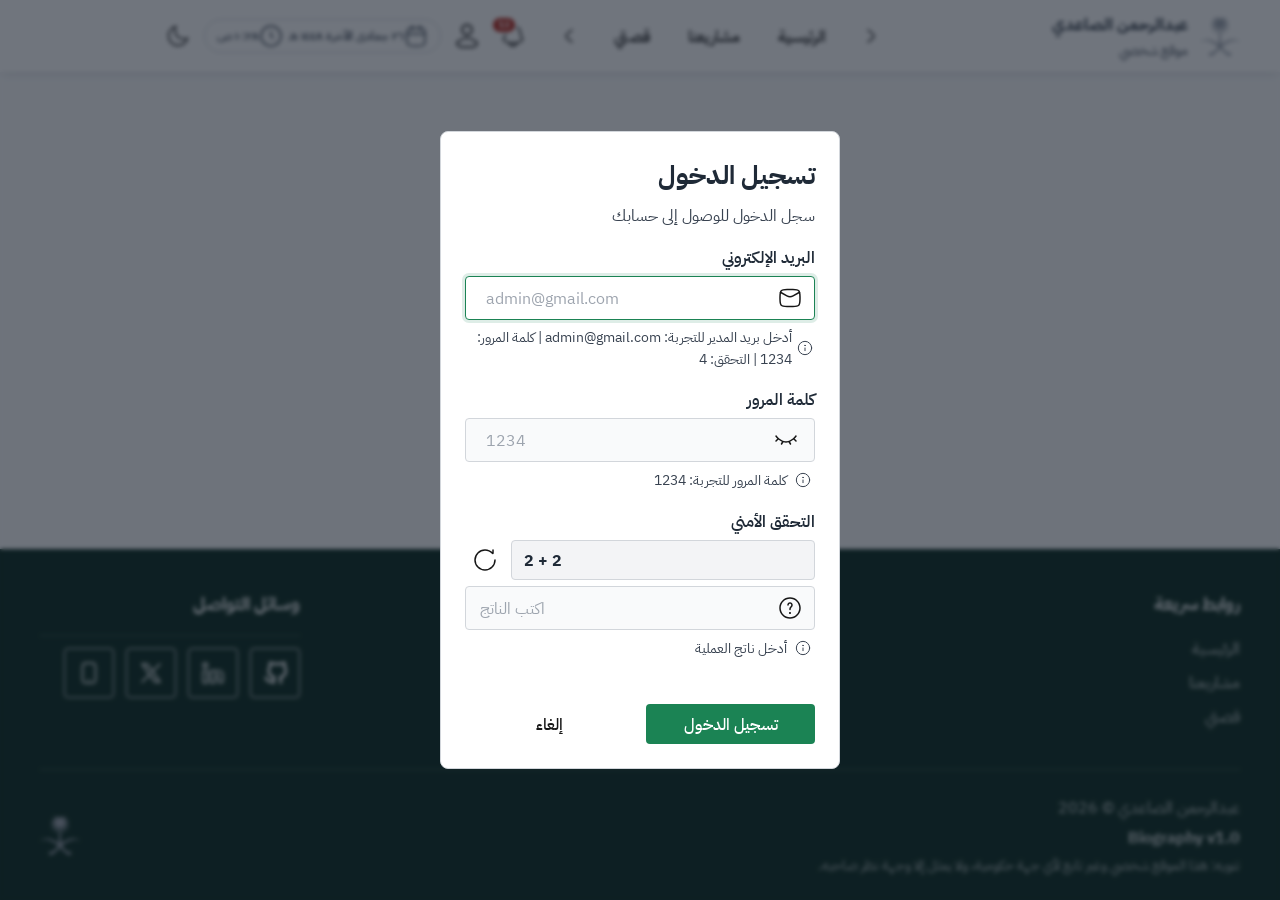
==== commit 7c4db6d2: "Update showcase from Laragon content" ====
--- a/admin.html
+++ b/admin.html
@@ -20,7 +20,7 @@
   <link rel="stylesheet" href="css/nds-icons-full.css">
   <link rel="stylesheet" href="css/nds-hgi-rounded-stroke.css">
   <link rel="stylesheet" href="css/nds-local-components.css">
-  <link rel="stylesheet" href="css/custom.css">
+  <link rel="stylesheet" href="css/custom.css?v=nds-notifications-20260526-itembadge">
 </head>
 <body data-page="admin">
   <header class="site-header">
@@ -69,8 +69,15 @@
                   <div class="nds-dropdown-content">
                     <div class="nds-column">
                       <nav class="nds-drawer" style="--drawer-max-height: 40svh; min-width: 40vw; max-width: 100%;">
-                        <ul class="nds-drawer-list"></ul>
+                        <div class="nds-scroll-more nds-divided">
+                          <ul class="nds-drawer-list nds-scroll-more-content"></ul>
+                        </div>
                       </nav>
+                      <hr class="nds-divider">
+                      <a href="notifications.html" class="nds-btn nds-subtle nds-full">
+                        <i class="nds-icon nds-hgi-notification-02" aria-hidden="true"></i>
+                        <span class="nds-label">&#1593;&#1585;&#1590; &#1603;&#1604; &#1575;&#1604;&#1573;&#1588;&#1593;&#1575;&#1585;&#1575;&#1578;</span>
+                      </a>
                     </div>
                   </div>
                 </div>
@@ -495,13 +502,15 @@
   <script src="assets/vendor/nds/components/js/nds-core.js"></script>
   <script src="assets/vendor/nds/components/js/nds-backdrop.js"></script>
   <script src="assets/vendor/nds/components/js/nds-mainnav.js"></script>
+  <script src="assets/vendor/nds/components/js/nds-drawer.js"></script>
+  <script src="assets/vendor/nds/components/js/nds-scroll-more.js"></script>
   <script src="assets/vendor/nds/components/js/nds-modal.js"></script>
   <script src="assets/vendor/nds/components/js/nds-feedback.js"></script>
   <script src="assets/vendor/nds/components/js/nds-progress.js"></script>
   <script src="assets/vendor/nds/components/js/nds-forms.js"></script>
   <script src="assets/vendor/nds/components/js/nds-alert.js"></script>
   <script src="js/nds-local-components.js"></script>
-  <script src="js/app.js"></script>
-  <script src="js/admin.js"></script>
+  <script src="js/app.js?v=nds-notifications-20260526-globalfeed"></script>
+  <script src="js/admin.js?v=admin-valid-global-notifications-20260526"></script>
 </body>
 </html>
--- a/css/custom.css
+++ b/css/custom.css
@@ -78,6 +78,19 @@
   --colors-primary-sa-flag-800: #14573a;
   --colors-primary-sa-flag-900: #092a1e;
   --colors-secondary-gold-600: #dba102;
+  --colors-green-50: #f3faf7;
+  --colors-green-100: #dcfae6;
+  --colors-green-600: #079455;
+  --colors-green-700: #067647;
+  --colors-blue-50: #eff8ff;
+  --colors-blue-600: #1570ef;
+  --colors-blue-700: #175cd3;
+  --colors-yellow-50: #fffaeb;
+  --colors-yellow-600: #dc6803;
+  --colors-yellow-700: #b54708;
+  --colors-red-50: #fef3f2;
+  --colors-red-600: #d92d20;
+  --colors-red-700: #b42318;
   --colors-neutral-50: #f9fafb;
   --colors-neutral-100: #f3f4f6;
   --colors-neutral-200: #e5e7eb;
@@ -92,13 +105,33 @@
   --background-card: var(--colors-base-white);
   --background-card-hovered: var(--colors-neutral-50);
   --background-brand-light: var(--colors-primary-sa-flag-50);
+  --background-success: var(--colors-green-600);
+  --background-success-25: #f6fef9;
+  --background-success-light: var(--colors-green-50);
+  --background-info: var(--colors-blue-600);
+  --background-info-25: #f5fbff;
+  --background-info-light: var(--colors-blue-50);
+  --background-warning: var(--colors-yellow-600);
+  --background-warning-25: #fffcf5;
+  --background-warning-light: var(--colors-yellow-50);
+  --background-error: var(--colors-red-600);
+  --background-error-25: #fffbfa;
+  --background-error-light: var(--colors-red-50);
   --text-default: var(--colors-base-black);
   --text-display: var(--colors-neutral-800);
   --text-primary: var(--colors-primary-sa-flag-700);
   --text-secondary-paragraph: var(--colors-neutral-700);
   --text-oncolor-primary: var(--colors-base-white);
+  --text-success: var(--colors-green-700);
+  --text-info: var(--colors-blue-700);
+  --text-warning: var(--colors-yellow-700);
+  --text-error: var(--colors-red-700);
   --border-neutral-primary: var(--colors-neutral-300);
   --border-primary: var(--colors-primary-sa-flag-200);
+  --border-success-light: #abefc6;
+  --border-info-light: #b2ddff;
+  --border-warning-light: #fedf89;
+  --border-error-light: #fecdca;
   --divider-color: rgba(22, 22, 22, 0.12);
   --shadow-sm: 0 1px 2px rgba(16, 24, 40, 0.06);
   --shadow-md: 0 4px 8px -2px rgba(16, 24, 40, 0.1), 0 2px 4px -2px rgba(16, 24, 40, 0.06);
@@ -1466,6 +1499,123 @@
   --nds-icon: var(--nds-icon-eye);
 }
 
+.nds-loading,
+[data-state~="loading"] {
+  --_loading-size: var(--loading-size, 32px);
+  --_loading-border: var(--loading-border, 3px);
+  --_loading-color: var(--loading-color, var(--background-primary, var(--colors-primary-sa-flag-600)));
+  --_loading-track: var(--loading-track, rgba(22, 22, 22, 0.12));
+  --_loading-opacity: var(--loading-opacity, 0.15);
+  position: relative;
+  pointer-events: none;
+}
+
+.nds-loading:not(.nds-btn) > *,
+[data-state~="loading"]:not(.nds-btn) > * {
+  opacity: var(--_loading-opacity);
+}
+
+.nds-btn.nds-loading > *,
+.nds-btn[data-state~="loading"] > * {
+  opacity: 0;
+}
+
+.nds-btn[data-logout-loading].nds-loading,
+.nds-btn[data-logout-loading][data-state~="loading"],
+.nds-btn.nds-destructive.nds-loading,
+.nds-btn.nds-destructive[data-state~="loading"] {
+  --loading-color: var(--background-error, var(--colors-red-600));
+  --loading-track: rgba(217, 45, 32, 0.18);
+  background-color: var(--background-error-light, var(--colors-red-50));
+  border-color: var(--border-error-light, #fecdca);
+}
+
+body[data-auth-logout-loading="true"] .site-header :is(.header-admin-link, .nav-admin-link, .mobile-account-trigger),
+body[data-auth-logout-loading="true"] .site-header [data-mobile-admin-shortcut] > .nds-btn,
+body[data-auth-logout-loading="true"] .site-header .account-login-trigger,
+body[data-auth-logout-loading="true"] .site-header [data-login-trigger] {
+  --loading-color: var(--background-error, var(--colors-red-600));
+  --loading-track: rgba(217, 45, 32, 0.18);
+  background-color: var(--background-error-light, var(--colors-red-50));
+  border-color: var(--border-error-light, #fecdca);
+}
+
+.nds-loading::after,
+[data-state~="loading"]::after {
+  content: "";
+  position: absolute;
+  inset: 50% auto auto 50%;
+  width: var(--_loading-size);
+  height: var(--_loading-size);
+  transform: translate(-50%, -50%);
+  border: var(--_loading-border) solid var(--_loading-track);
+  border-top-color: var(--_loading-color);
+  border-radius: 50%;
+  animation: nds-spin 1s linear infinite;
+  z-index: 9;
+}
+
+.nds-loading.nds-xs,
+[data-state~="loading"].nds-xs {
+  --_loading-size: var(--loading-size, 24px);
+  --_loading-border: var(--loading-border, 2px);
+}
+
+.nds-loading.nds-xxs,
+[data-state~="loading"].nds-xxs {
+  --_loading-size: var(--loading-size, 20px);
+  --_loading-border: var(--loading-border, 2px);
+}
+
+.nds-loading.nds-sm,
+[data-state~="loading"].nds-sm {
+  --_loading-size: var(--loading-size, 28px);
+  --_loading-border: var(--loading-border, 2px);
+}
+
+.nds-loading.nds-md,
+[data-state~="loading"].nds-md {
+  --_loading-size: var(--loading-size, 32px);
+  --_loading-border: var(--loading-border, 3px);
+}
+
+.nds-loading.nds-lg,
+[data-state~="loading"].nds-lg {
+  --_loading-size: var(--loading-size, 36px);
+  --_loading-border: var(--loading-border, 3px);
+}
+
+.nds-loading.nds-xl,
+[data-state~="loading"].nds-xl {
+  --_loading-size: var(--loading-size, 40px);
+  --_loading-border: var(--loading-border, 4px);
+}
+
+.nds-loading.nds-2xl,
+[data-state~="loading"].nds-2xl {
+  --_loading-size: var(--loading-size, 44px);
+  --_loading-border: var(--loading-border, 4px);
+}
+
+.nds-loading.nds-neutral,
+[data-state~="loading"].nds-neutral {
+  --_loading-color: var(--loading-color, var(--colors-base-black));
+}
+
+html[data-theme="dark"] .nds-loading,
+html[data-theme="dark"] [data-state~="loading"],
+.nds-loading.nds-oncolor,
+[data-state~="loading"].nds-oncolor {
+  --_loading-color: var(--loading-color, var(--colors-base-white));
+  --_loading-track: var(--loading-track, rgba(255, 255, 255, 0.22));
+}
+
+@keyframes nds-spin {
+  to {
+    transform: translate(-50%, -50%) rotate(360deg);
+  }
+}
+
 .nds-alert-placeholder {
   position: fixed;
   z-index: 9999;
@@ -1528,6 +1678,38 @@
   background-color: var(--_alert-icon-bg);
 }
 
+.nds-alert.nds-toast:not([hidden]) .nds-feedback-icon {
+  width: var(--nds-icon-size);
+  height: var(--nds-icon-size);
+  background-color: transparent;
+}
+
+.nds-alert.nds-toast:not([hidden]) .nds-alert-close {
+  background: transparent;
+}
+
+.nds-alert.nds-toast:not([hidden]) .nds-alert-close:is(:hover, :focus-visible, [data-state~="active"]) {
+  background: transparent;
+}
+
+.nds-alert.nds-card.nds-color:not([hidden]) {
+  background-color: var(--background-default);
+}
+
+.nds-alert.nds-card.nds-color:not([hidden])::before {
+  content: "";
+  position: absolute;
+  inset: 0;
+  border-radius: inherit;
+  background-color: var(--_card-bg, var(--background-default));
+  pointer-events: none;
+  z-index: -1;
+}
+
+.nds-alert.nds-card.nds-color:not([hidden]) .nds-alert-title {
+  color: var(--_card-title, var(--text-display));
+}
+
 .nds-alert.nds-card:not([hidden])[data-status="success"] {
   --alert-stripe: var(--background-success, var(--colors-green-600));
   --alert-icon-bg: var(--background-success-light, var(--colors-green-50));
@@ -1546,6 +1728,30 @@
 .nds-alert.nds-card:not([hidden]):is([data-status="error"], [data-status="critical"]) {
   --alert-stripe: var(--background-error, var(--colors-red-600));
   --alert-icon-bg: var(--background-error-light, var(--colors-red-50));
+}
+
+.nds-alert.nds-card.nds-color:not([hidden])[data-status="success"] {
+  --_card-bg: var(--background-success-25);
+  --_card-border: var(--border-success-light);
+  --_card-title: var(--text-success);
+}
+
+.nds-alert.nds-card.nds-color:not([hidden])[data-status="info"] {
+  --_card-bg: var(--background-info-25);
+  --_card-border: var(--border-info-light);
+  --_card-title: var(--text-info);
+}
+
+.nds-alert.nds-card.nds-color:not([hidden])[data-status="warning"] {
+  --_card-bg: var(--background-warning-25);
+  --_card-border: var(--border-warning-light);
+  --_card-title: var(--text-warning);
+}
+
+.nds-alert.nds-card.nds-color:not([hidden]):is([data-status="error"], [data-status="critical"]) {
+  --_card-bg: var(--background-error-25);
+  --_card-border: var(--border-error-light);
+  --_card-title: var(--text-error);
 }
 
 .nds-alert.nds-toast {
@@ -2070,6 +2276,44 @@
 
 .login-captcha-refresh[data-state="loading"] .nds-icon {
   animation: captcha-refresh-spin 0.8s linear infinite;
+}
+
+.auth-loading-surface[data-state~="loading"] {
+  min-height: 280px;
+}
+
+.auth-loading-overlay {
+  position: fixed;
+  z-index: 10000;
+  inset: 0;
+  display: grid;
+  place-items: center;
+  padding: var(--site-gutter);
+  background: rgba(17, 25, 40, 0.24);
+  backdrop-filter: blur(2px);
+}
+
+.auth-loading-overlay[hidden] {
+  display: none;
+}
+
+.auth-loading-card {
+  width: min(90vw, 320px);
+  min-height: 120px;
+  display: grid;
+  place-items: center;
+  padding: var(--spacing-4xl);
+  border: 1px solid var(--border-neutral-primary);
+  border-radius: var(--radius-md);
+  background: var(--background-default);
+  box-shadow: var(--shadow-lg);
+  color: var(--text-display);
+}
+
+.auth-loading-message {
+  font-size: var(--typo-text-md-FS);
+  line-height: var(--typo-text-md-LH);
+  font-weight: 600;
 }
 
 @keyframes captcha-refresh-spin {
@@ -2279,6 +2523,8 @@
 }
 
 .toast {
+  --toast-stripe: var(--border-neutral-primary);
+  --toast-icon-bg: var(--background-neutral-light, var(--colors-neutral-100));
   position: fixed;
   z-index: 40;
   inset-inline-start: 50%;
@@ -2286,10 +2532,40 @@
   transform: translateX(50%);
   max-width: min(90vw, 420px);
   padding: var(--spacing-lg) var(--spacing-xl);
+  padding-inline-start: calc(var(--spacing-xl) + 8px);
   border-radius: var(--radius-sm);
-  color: var(--text-oncolor-primary);
-  background: var(--colors-primary-sa-flag-800);
+  border: 1px solid var(--border-neutral-primary);
+  color: var(--text-display);
+  background: var(--background-default);
   box-shadow: var(--shadow-lg);
+  overflow: hidden;
+}
+
+.toast::after {
+  content: "";
+  position: absolute;
+  inset-block-start: 0;
+  inset-inline-start: 0;
+  width: 8px;
+  height: 100%;
+  background-color: var(--toast-stripe);
+  opacity: 0.7;
+}
+
+.toast[data-status="success"] {
+  --toast-stripe: var(--background-success);
+}
+
+.toast[data-status="info"] {
+  --toast-stripe: var(--background-info);
+}
+
+.toast[data-status="warning"] {
+  --toast-stripe: var(--background-warning);
+}
+
+.toast:is([data-status="error"], [data-status="critical"]) {
+  --toast-stripe: var(--background-error);
 }
 
 @media (max-width: 960px) {
@@ -2539,6 +2815,8 @@
   inset-block-start: 0;
   inset-inline: 0;
   z-index: 1200;
+  background: var(--background-nav);
+  box-shadow: var(--shadow-md);
   backdrop-filter: blur(14px);
 }
 
@@ -2673,7 +2951,6 @@
   font-size: var(--site-header-icon-size);
   line-height: var(--site-header-icon-size);
   display: block;
-  vertical-align: top;
 }
 
 .nds-badge {
@@ -2765,7 +3042,7 @@
 .nds-main-nav .notification-dropdown .nds-dropdown-menu {
   display: flex;
   flex-direction: column;
-  overflow: visible;
+  overflow: clip;
   padding-block-end: 0;
   opacity: 0;
   visibility: hidden;
@@ -2783,7 +3060,7 @@
 
 .nds-main-nav .notification-dropdown .nds-dropdown-menu > .nds-dropdown-content,
 .nds-main-nav .notification-dropdown:is([data-state~="opening"], [data-state~="closing"]) .nds-dropdown-menu > .nds-dropdown-content {
-  overflow: visible;
+  overflow: clip;
   transform: none;
   transition: none;
 }
@@ -2800,15 +3077,36 @@
 
 .notification-dropdown .nds-scroll-more {
   max-height: min(40svh, 360px);
+  display: flex;
+  flex-direction: column;
+  min-height: 0;
+  overflow: hidden;
+}
+
+.notification-dropdown .nds-scroll-more-content {
+  flex: 1 1 auto;
+  min-height: 0;
   overflow: auto;
+  scrollbar-width: none;
+  -ms-overflow-style: none;
+}
+
+.notification-dropdown .nds-scroll-more-content::-webkit-scrollbar {
+  display: none;
 }
 
 .nds-drawer-list {
-  display: grid;
+  display: flex;
+  flex-direction: column;
   gap: 0;
   padding: 0;
   margin: 0;
   list-style: none;
+}
+
+.notification-dropdown .nds-drawer-list li {
+  display: flex;
+  flex-direction: column;
 }
 
 .nds-drawer-list > li + li {
@@ -2826,6 +3124,23 @@
   white-space: normal;
 }
 
+.notification-dropdown .nds-menu-btn::after {
+  content: "";
+  display: inline-block;
+  width: 20px;
+  height: 20px;
+  flex: 0 0 20px;
+  margin-inline-start: auto;
+  background: currentColor;
+  mask: var(--nds-icon-arrow-left-01) center / contain no-repeat;
+  rotate: -90deg;
+  transition: transform var(--nds-transition);
+}
+
+.notification-dropdown .nds-menu-btn:is([data-state~="opening"], [data-state~="open"], [aria-expanded="true"])::after {
+  transform: rotate(180deg);
+}
+
 .nds-featured-icon.nds-sm {
   width: 36px;
   height: 36px;
@@ -2920,22 +3235,22 @@
   list-style: none;
 }
 
-.notification-dropdown [data-notification-actions] {
+.notification-dropdown .nds-drawer-list li > ul {
   display: none;
   height: 0;
   overflow-y: clip;
   transition: height var(--nds-transition);
 }
 
-.notification-dropdown [data-notification-actions]:is([data-state~="opening"], [data-state~="open"], [data-state~="closing"]) {
+.notification-dropdown .nds-drawer-list li > ul:is([data-state~="opening"], [data-state~="open"], [data-state~="closing"]) {
   display: block;
 }
 
-.notification-dropdown [data-notification-actions][data-state~="open"] {
+.notification-dropdown .nds-drawer-list li > ul[data-state~="open"] {
   height: auto;
 }
 
-.notification-dropdown [data-notification-actions] .nds-flex {
+.notification-dropdown .nds-drawer-list li > ul .nds-flex {
   align-items: center;
   flex-wrap: wrap;
   gap: var(--spacing-xs);
@@ -4004,7 +4319,7 @@
     background: transparent;
     box-shadow: none;
     transform: none !important;
-    z-index: 1300;
+    z-index: 1190;
   }
 
   .nds-main-nav .nds-nav-minimal .nds-dropdown .nds-dropdown-menu > .nds-dropdown-content {
@@ -4055,7 +4370,7 @@
 
   .nds-main-nav .nds-nav-minimal .notification-dropdown .nds-dropdown-menu {
     display: flex;
-    overflow: visible;
+    overflow: clip;
     opacity: 0;
     visibility: hidden;
     pointer-events: none;
@@ -4456,3 +4771,716 @@
     max-width: 108px;
   }
 }
+
+/* NDS reference notification dropdown parity */
+.notification-dropdown {
+  --featuredicons-background-brand-light: var(--colors-primary-sa-flag-50);
+  --featuredicons-icon-primary: var(--colors-primary-sa-flag-700);
+  --featuredicons-background-success-light: var(--colors-primary-sa-flag-50);
+  --featuredicons-icon-success: var(--colors-primary-sa-flag-700);
+  --featuredicons-background-info-light: #eff8ff;
+  --featuredicons-icon-info: #175cd3;
+  --featuredicons-background-warning-light: #fffaeb;
+  --featuredicons-icon-warning: #b54708;
+  --featuredicons-background-error-light: #fef3f2;
+  --featuredicons-icon-error: #b42318;
+  --tag-background-neutral-light: var(--colors-neutral-50);
+  --tag-text-neutral: var(--colors-neutral-700);
+  --tag-border-neutral-light: var(--colors-neutral-200);
+  font-family: var(--nds-font-family);
+}
+
+.notification-dropdown .nds-dropdown-content {
+  background: var(--background-nav);
+}
+
+.notification-dropdown .nds-column {
+  display: flex !important;
+  flex-direction: column;
+  gap: var(--spacing-md) !important;
+  width: 100%;
+  padding: var(--spacing-lg) !important;
+}
+
+.notification-dropdown .nds-divider {
+  margin-block: 0;
+}
+
+.notification-dropdown .nds-drawer {
+  --_max-height: var(--drawer-max-height, 400px);
+  --_divider: var(--drawer-divider, var(--divider-color));
+  width: 100%;
+  min-width: 40vw !important;
+  max-width: 100%;
+  max-height: var(--_max-height);
+  margin: 0;
+  display: flex;
+  flex-direction: column;
+}
+
+.notification-dropdown .nds-drawer > .nds-scroll-more {
+  --scroll-fade: 48px;
+  --_scroll-fade: var(--scroll-fade);
+  --_fade-start: var(--_scroll-fade);
+  --_fade-end: var(--_scroll-fade);
+  --scroll-max-height: var(--drawer-max-height, 400px);
+  flex: 1;
+  min-height: 0;
+  max-block-size: var(--scroll-max-height);
+  max-height: var(--scroll-max-height);
+  display: flex;
+  flex-direction: column;
+  overflow: hidden;
+}
+
+.notification-dropdown .nds-scroll-more-content {
+  --mask-fade-distance: var(--_scroll-fade);
+  flex: 1;
+  min-width: 0;
+  min-height: 0;
+  overflow: auto;
+  scrollbar-width: none;
+  -ms-overflow-style: none;
+}
+
+.notification-dropdown .nds-scroll-more-content::-webkit-scrollbar {
+  display: none;
+}
+
+.notification-dropdown .nds-scroll-more[data-axis="vertical"][data-state~="has-more"] > .nds-scroll-more-content {
+  mask-image: linear-gradient(to bottom, transparent 0%, black var(--_fade-start), black calc(100% - var(--_fade-end)), transparent 100%);
+}
+
+.notification-dropdown .nds-scroll-more[data-state~="at-start"] {
+  --_fade-start: 0px;
+}
+
+.notification-dropdown .nds-scroll-more[data-state~="at-end"] {
+  --_fade-end: 0px;
+}
+
+.notification-dropdown .nds-drawer-list {
+  display: flex;
+  flex-direction: column;
+  gap: 0;
+  list-style: none;
+  margin: 0;
+  padding: 0;
+}
+
+.notification-dropdown .nds-drawer-list li {
+  display: flex;
+  flex-direction: column;
+}
+
+.notification-dropdown .nds-drawer-list > li + li {
+  border-block-start: 1px solid var(--divider-color);
+}
+
+.notification-dropdown .nds-drawer-list > li > .nds-btn {
+  --btn-size: 32px;
+  --btn-height-min: 36px;
+  --btn-width: 100%;
+  --btn-gap: var(--spacing-md);
+  width: 100%;
+  min-height: 36px;
+  height: auto;
+  justify-content: flex-start;
+  align-items: flex-start;
+  gap: var(--spacing-md);
+  padding-block: var(--spacing-md);
+  padding-inline: var(--spacing-xl);
+  text-align: start;
+  white-space: normal;
+  text-decoration: none;
+}
+
+.notification-dropdown .nds-drawer .nds-btn.nds-indicator {
+  position: relative;
+}
+
+.notification-dropdown .nds-drawer-list .nds-menu-btn {
+  --btn-bg-selected: var(--button-background-transparent-default, transparent);
+  --btn-indicator-selected: var(--background-primary, var(--colors-primary-sa-flag-600));
+}
+
+.notification-dropdown .nds-menu-btn::after {
+  content: "";
+  display: inline-block;
+  position: relative;
+  width: 20px;
+  height: 20px;
+  flex: 0 0 20px;
+  margin-inline-start: auto;
+  background: currentColor;
+  mask: var(--nds-icon-arrow-left-01) center / contain no-repeat;
+  rotate: -90deg;
+  transition: transform 0.1s ease;
+}
+
+.notification-dropdown .nds-menu-btn:is([data-state~="opening"], [data-state~="open"], [aria-expanded="true"])::after,
+.notification-dropdown :is([data-state~="opening"], [data-state~="open"]) > .nds-menu-btn::after {
+  transform: rotate(180deg);
+}
+
+.notification-dropdown .nds-featured-icon {
+  --featuredicons-bg-color: var(--icon-bg-color, var(--featuredicons-background-brand-light));
+  --featuredicons-icon-color: var(--icon-color, var(--featuredicons-icon-primary));
+  display: inline-flex;
+  align-items: center;
+  justify-content: center;
+  position: relative;
+  overflow: hidden;
+  width: var(--nds-icon-size);
+  height: var(--nds-icon-size);
+  padding: calc(var(--nds-icon-size) / 4);
+  border: 0;
+  border-radius: calc((var(--nds-icon-size) / 4) - 2px);
+  background-color: var(--featuredicons-bg-color);
+  color: var(--featuredicons-icon-color);
+  font-size: calc(var(--nds-icon-size) / 2) !important;
+  line-height: calc(var(--nds-icon-size) / 2) !important;
+  flex: 0 0 var(--nds-icon-size);
+}
+
+.notification-dropdown .nds-featured-icon.nds-sm {
+  --nds-icon-size: 32px;
+}
+
+.notification-dropdown [data-status="success"] {
+  --icon-bg-color: var(--featuredicons-background-success-light);
+  --icon-color: var(--featuredicons-icon-success);
+}
+
+.notification-dropdown [data-status="info"] {
+  --icon-bg-color: var(--featuredicons-background-info-light);
+  --icon-color: var(--featuredicons-icon-info);
+}
+
+.notification-dropdown [data-status="warning"] {
+  --icon-bg-color: var(--featuredicons-background-warning-light);
+  --icon-color: var(--featuredicons-icon-warning);
+}
+
+.notification-dropdown [data-status="error"] {
+  --icon-bg-color: var(--featuredicons-background-error-light);
+  --icon-color: var(--featuredicons-icon-error);
+}
+
+.notification-dropdown .nds-drawer-item {
+  display: flex !important;
+  flex-direction: column;
+  gap: var(--spacing-xs);
+  flex: 1;
+  min-width: 0;
+  align-items: flex-start;
+  width: 100%;
+}
+
+.notification-dropdown .nds-drawer-item-head {
+  display: block !important;
+  width: 100%;
+  min-width: 0;
+}
+
+.notification-dropdown .nds-drawer-item-head .nds-tag {
+  float: inline-end;
+}
+
+.notification-dropdown .nds-drawer-item-head > .nds-label.nds-truncate {
+  display: block !important;
+  min-width: 0;
+  overflow: hidden !important;
+  text-overflow: ellipsis !important;
+  white-space: nowrap !important;
+}
+
+.notification-dropdown .nds-description {
+  width: 100%;
+  color: var(--text-secondary-paragraph);
+  font-size: var(--typo-text-sm-FS);
+  line-height: var(--typo-text-sm-LH);
+  white-space: normal;
+  overflow-wrap: anywhere;
+}
+
+.notification-dropdown .nds-tag {
+  --_bg: var(--tag-bg, var(--tag-background-neutral-light));
+  --_text: var(--tag-text, var(--tag-text-neutral));
+  --_border: var(--tag-border, var(--tag-border-neutral-light));
+  display: inline-flex;
+  align-items: center;
+  justify-content: center;
+  gap: var(--spacing-xs);
+  height: var(--_tag-height);
+  min-width: fit-content;
+  padding: var(--spacing-none) var(--_tag-padding-inline);
+  border: 1px solid var(--_border);
+  border-radius: var(--radius-sm);
+  background-color: var(--_bg);
+  color: var(--_text);
+  font-size: var(--_tag-fs);
+  line-height: var(--_tag-height);
+  font-weight: 500;
+  white-space: nowrap;
+}
+
+.notification-dropdown .nds-tag.nds-xs {
+  --_tag-height: 20px;
+  --_tag-fs: var(--typo-text-xs-FS);
+  --_tag-padding-inline: var(--spacing-md);
+}
+
+.notification-dropdown .nds-tag[data-status="success"] {
+  --tag-bg: var(--colors-primary-sa-flag-50);
+  --tag-text: var(--colors-primary-sa-flag-700);
+  --tag-border: var(--colors-primary-sa-flag-200);
+}
+
+.notification-dropdown .nds-tag[data-status="info"] {
+  --tag-bg: #eff8ff;
+  --tag-text: #175cd3;
+  --tag-border: #b2ddff;
+}
+
+.notification-dropdown .nds-tag[data-status="warning"] {
+  --tag-bg: #fffaeb;
+  --tag-text: #b54708;
+  --tag-border: #fedf89;
+}
+
+.notification-dropdown .nds-tag[data-status="error"] {
+  --tag-bg: #fef3f2;
+  --tag-text: #b42318;
+  --tag-border: #fecdca;
+}
+
+.notification-dropdown .nds-drawer-list li > ul {
+  display: none;
+  height: 0;
+  margin: 0;
+  padding: 0 var(--spacing-lg) var(--spacing-lg);
+  list-style: none;
+  overflow-y: clip;
+  transition: height var(--nds-transition);
+}
+
+.notification-dropdown .nds-drawer-list li > ul:is([data-state~="opening"], [data-state~="open"], [data-state~="closing"]) {
+  display: block;
+}
+
+.notification-dropdown .nds-drawer-list li > ul[data-state~="open"] {
+  height: auto;
+}
+
+.notification-dropdown .nds-drawer-list li > ul .nds-flex.nds-row {
+  display: flex;
+  flex-wrap: wrap;
+  align-items: center;
+  gap: var(--spacing-sm);
+}
+
+.notification-dropdown .nds-dropdown-menu .nds-label {
+  position: static !important;
+  display: inline-flex !important;
+  width: auto !important;
+  height: auto !important;
+  overflow: visible !important;
+  clip: auto !important;
+}
+
+.notification-dropdown .nds-column > .nds-btn.nds-full:last-child {
+  --btn-width: 100%;
+  width: 100%;
+  min-height: 40px;
+  justify-content: center;
+}
+
+.notification-empty {
+  display: flex;
+  align-items: center;
+  gap: var(--spacing-md);
+  padding: var(--spacing-xl);
+  color: var(--text-secondary-paragraph);
+}
+
+@media (min-width: 961px) {
+  .nds-main-nav .notification-dropdown .nds-dropdown-menu.nds-fit {
+    display: none;
+    position: absolute !important;
+    inset-inline: auto;
+    inset-block-start: 100%;
+    left: 50%;
+    min-width: fit-content !important;
+    max-inline-size: calc(100vw - 16px);
+    max-width: calc(100vw - 16px);
+    overflow-y: clip;
+    padding-block-end: 1rem;
+    border-radius: 0;
+    opacity: 1;
+    visibility: visible;
+    pointer-events: auto;
+    transform: translateX(-50%);
+    white-space: nowrap;
+    transition: none;
+    will-change: auto;
+  }
+
+  .nds-main-nav .notification-dropdown[data-state~="open"] .nds-dropdown-menu.nds-fit {
+    display: flex;
+    flex-direction: column;
+  }
+
+  .nds-main-nav .notification-dropdown .nds-dropdown-menu.nds-fit > .nds-dropdown-content {
+    overflow: clip !important;
+    border-radius: 0 0 var(--radius-lg) var(--radius-lg) !important;
+    clip-path: none;
+    background: var(--background-nav);
+    box-shadow: var(--shadow-md);
+    transform: translateY(-100%) !important;
+    transition: transform var(--nds-transition) !important;
+  }
+
+  .nds-main-nav .notification-dropdown[data-state~="open"] .nds-dropdown-menu.nds-fit > .nds-dropdown-content {
+    transform: translateY(0) !important;
+  }
+
+  .nds-main-nav .notification-dropdown:is([data-state~="opening"], [data-state~="closing"]) .nds-dropdown-menu.nds-fit > .nds-dropdown-content {
+    transform: translateY(-100%) !important;
+  }
+
+  .nds-main-nav .notification-dropdown[data-state~="opened"] .nds-dropdown-menu.nds-fit {
+    overflow: visible;
+    padding-block-end: 0 !important;
+  }
+
+  .nds-main-nav .notification-dropdown[data-state~="opened"] .nds-dropdown-menu.nds-fit > .nds-dropdown-content {
+    overflow: visible !important;
+  }
+}
+
+/* Final NDS notification drawer parity pass */
+.notification-dropdown {
+  --notification-text-secondary: #6c727e;
+  --notification-button-fs: 14px;
+  --notification-button-lh: 21px;
+  --notification-text-sm-lh: 20px;
+  --notification-title-fw: 500;
+  --notification-menu-title-fw: 600;
+  --notification-btn-padding-inline: 12px;
+  --notification-btn-padding-block: var(--spacing-md);
+  --notification-hover-bg: var(--colors-neutral-100);
+  --featuredicons-background-brand-light: var(--colors-primary-sa-flag-50);
+  --featuredicons-icon-primary: var(--colors-primary-sa-flag-600-primary, var(--colors-primary-sa-flag-700));
+  --tag-background-success-light: #ecfdf3;
+  --tag-text-success: #085d3a;
+  --tag-border-success-light: #abefc6;
+  --tag-background-info-light: #eff8ff;
+  --tag-text-info: #1849a9;
+  --tag-border-info-light: #b2ddff;
+  --tag-background-warning-light: #fffaeb;
+  --tag-text-warning: #93370c;
+  --tag-border-warning-light: #fedf89;
+  --tag-background-error-light: #fef3f2;
+  --tag-text-error: #912018;
+  --tag-border-error-light: #fecdca;
+}
+
+html[data-theme="dark"] .notification-dropdown {
+  --notification-text-secondary: var(--text-secondary-paragraph);
+  --notification-hover-bg: var(--colors-neutral-200);
+}
+
+.notification-dropdown .nds-dropdown-content,
+.notification-dropdown .nds-drawer,
+.notification-dropdown .nds-drawer-list {
+  color: var(--text-default);
+  font-family: var(--nds-font-family);
+}
+
+.notification-dropdown .nds-drawer-list > li > .nds-btn {
+  --btn-size: 32px;
+  --btn-height-min: 36px;
+  --btn-width: 100%;
+  --btn-gap: var(--spacing-md);
+  width: 100%;
+  min-width: var(--btn-size);
+  min-height: 0;
+  height: auto;
+  align-items: flex-start;
+  justify-content: flex-start;
+  gap: var(--btn-gap);
+  padding-block: var(--notification-btn-padding-block);
+  padding-inline: var(--notification-btn-padding-inline);
+  border: 1px solid transparent;
+  border-radius: var(--radius-sm);
+  background: transparent;
+  box-shadow: none;
+  color: var(--text-default);
+  font-size: var(--notification-button-fs);
+  line-height: var(--notification-button-lh);
+  font-weight: 400;
+  text-align: start;
+  text-decoration: none;
+  white-space: normal;
+}
+
+.notification-dropdown .nds-drawer-list > li > .nds-btn:is(:hover, :focus-visible, [data-state~="active"], [data-state~="selected"]) {
+  background: var(--notification-hover-bg);
+  color: var(--text-default);
+}
+
+.notification-dropdown .nds-drawer-list > li[data-notification-read-state="read"] > .nds-btn {
+  cursor: pointer;
+}
+
+.notification-dropdown .nds-drawer-list > li[data-notification-read-state="read"] > .nds-btn::after {
+  display: none;
+}
+
+.notification-dropdown .nds-drawer-item {
+  font-weight: 400;
+}
+
+.notification-dropdown .nds-drawer-item-head > .nds-label.nds-truncate {
+  color: var(--text-default);
+  font-size: var(--notification-button-fs);
+  line-height: var(--notification-button-lh);
+  font-weight: var(--notification-title-fw);
+}
+
+.notification-dropdown .nds-menu-btn .nds-drawer-item-head > .nds-label.nds-truncate {
+  font-weight: var(--notification-menu-title-fw);
+}
+
+.notification-dropdown .nds-description {
+  color: var(--notification-text-secondary);
+  font-size: var(--typo-text-sm-FS);
+  line-height: var(--notification-text-sm-lh);
+  font-weight: 400;
+}
+
+.notification-dropdown .nds-tag {
+  border-radius: var(--radius-sm);
+  font-weight: 500;
+}
+
+.notification-dropdown .nds-tag .nds-label {
+  display: flex !important;
+  align-items: center;
+  font-size: inherit;
+  line-height: inherit;
+  font-weight: inherit;
+  color: inherit;
+}
+
+.notification-dropdown .nds-tag.nds-xs {
+  height: 20px;
+  min-height: 20px;
+  padding-block: 0;
+  padding-inline: var(--spacing-md);
+  font-size: var(--typo-text-xs-FS);
+  line-height: 20px;
+}
+
+.notification-dropdown .nds-tag[data-status="success"] {
+  --tag-bg: var(--tag-background-success-light);
+  --tag-text: var(--tag-text-success);
+  --tag-border: var(--tag-border-success-light);
+}
+
+.notification-dropdown .nds-tag[data-status="info"] {
+  --tag-bg: var(--tag-background-info-light);
+  --tag-text: var(--tag-text-info);
+  --tag-border: var(--tag-border-info-light);
+}
+
+.notification-dropdown .nds-tag[data-status="warning"] {
+  --tag-bg: var(--tag-background-warning-light);
+  --tag-text: var(--tag-text-warning);
+  --tag-border: var(--tag-border-warning-light);
+}
+
+.notification-dropdown .nds-tag[data-status="error"] {
+  --tag-bg: var(--tag-background-error-light);
+  --tag-text: var(--tag-text-error);
+  --tag-border: var(--tag-border-error-light);
+}
+
+.notification-dropdown .nds-featured-icon {
+  width: 32px;
+  height: 32px;
+  flex-basis: 32px;
+  border: 0;
+  border-radius: 6px;
+  background-color: var(--featuredicons-background-brand-light);
+  color: var(--featuredicons-icon-primary);
+}
+
+.notification-dropdown .nds-featured-icon .nds-icon {
+  width: 16px;
+  height: 16px;
+  font-size: 16px;
+  line-height: 16px;
+}
+
+.notification-dropdown .nds-drawer-list li > ul {
+  margin: 0;
+  margin-inline-start: var(--spacing-xl);
+  padding: 0;
+  list-style: none;
+}
+
+.notification-dropdown .nds-drawer-list li > ul > li {
+  display: flex;
+  color: inherit;
+}
+
+.notification-dropdown .nds-drawer-list li > ul > li:first-child {
+  padding-block-start: var(--spacing-md);
+}
+
+.notification-dropdown .nds-drawer-list li > ul > li:last-child {
+  padding-block-end: var(--spacing-md);
+}
+
+.notification-dropdown .nds-drawer-list li > ul .nds-btn.nds-sm,
+.notification-dropdown .nds-column > .nds-btn.nds-full:last-child {
+  --btn-size: 32px;
+  min-width: 32px;
+  min-height: 32px;
+  padding-inline: var(--notification-btn-padding-inline);
+  border-radius: var(--radius-sm);
+  font-size: var(--notification-button-fs);
+  line-height: var(--notification-button-lh);
+  font-weight: 500;
+}
+
+.notification-dropdown .nds-drawer-list li > ul .nds-btn.nds-sm .nds-label,
+.notification-dropdown .nds-column > .nds-btn.nds-full:last-child .nds-label {
+  font-size: inherit;
+  line-height: inherit;
+  font-weight: inherit;
+}
+
+@media (max-width: 960px) {
+  .nds-main-nav .nds-nav-minimal .notification-dropdown .nds-dropdown-menu.nds-fit {
+    width: min(calc(100vw - (var(--site-gutter) * 2)), var(--site-max-width)) !important;
+    max-width: calc(100vw - (var(--site-gutter) * 2)) !important;
+  }
+
+  .nds-main-nav .nds-nav-minimal .notification-dropdown .nds-dropdown-menu.nds-fit > .nds-dropdown-content {
+    transform: translateY(-100%) !important;
+    transition: transform var(--nds-transition) !important;
+  }
+
+  .nds-main-nav .nds-nav-minimal .mobile-account-dropdown > .nds-dropdown-menu.nds-fit > .nds-dropdown-content,
+  .nds-main-nav .nds-nav-minimal .admin-persona-dropdown > .nds-dropdown-menu.nds-fit > .nds-dropdown-content {
+    transform: translateY(-100%) !important;
+    transition: transform var(--nds-transition) !important;
+  }
+
+  .nds-main-nav .nds-nav-minimal .notification-dropdown[data-state~="open"] .nds-dropdown-menu.nds-fit > .nds-dropdown-content {
+    transform: translateY(0) !important;
+  }
+
+  .nds-main-nav .nds-nav-minimal .mobile-account-dropdown[data-state~="open"] > .nds-dropdown-menu.nds-fit > .nds-dropdown-content,
+  .nds-main-nav .nds-nav-minimal .admin-persona-dropdown[data-state~="open"] > .nds-dropdown-menu.nds-fit > .nds-dropdown-content {
+    transform: translateY(0) !important;
+  }
+
+  .nds-main-nav .nds-nav-minimal .notification-dropdown:is([data-state~="opening"], [data-state~="closing"]) .nds-dropdown-menu.nds-fit > .nds-dropdown-content {
+    transform: translateY(-100%) !important;
+  }
+
+  .nds-main-nav .nds-nav-minimal .mobile-account-dropdown:is([data-state~="opening"], [data-state~="closing"]) > .nds-dropdown-menu.nds-fit > .nds-dropdown-content,
+  .nds-main-nav .nds-nav-minimal .admin-persona-dropdown:is([data-state~="opening"], [data-state~="closing"]) > .nds-dropdown-menu.nds-fit > .nds-dropdown-content {
+    transform: translateY(-100%) !important;
+  }
+
+  .nds-main-nav .notification-dropdown .nds-drawer {
+    min-width: 0 !important;
+    width: 100%;
+  }
+}
+
+@media (max-width: 480px) {
+  .notification-dropdown {
+    --notification-btn-padding-inline: var(--spacing-lg);
+  }
+
+  .notification-dropdown .nds-drawer-list li > ul {
+    margin-inline-start: var(--spacing-lg);
+  }
+
+  .notification-dropdown .nds-drawer-list li > ul .nds-flex.nds-row {
+    gap: var(--spacing-xs);
+  }
+}
+
+/* NDS-sm parity for notification action links */
+.notification-dropdown {
+  --notification-action-size: 24px;
+  --notification-action-fs: var(--typo-text-xs-FS);
+  --notification-action-lh: var(--typo-text-xs-LH);
+  --notification-action-icon: 16px;
+  --notification-action-padding-inline: var(--spacing-md);
+}
+
+.notification-dropdown .nds-drawer-list li > ul .nds-flex.nds-row {
+  align-items: center;
+  gap: var(--spacing-sm);
+}
+
+.notification-dropdown .nds-drawer-list li > ul .nds-flex.nds-row > .nds-btn.nds-sm {
+  --btn-size: var(--notification-action-size);
+  --btn-padding: 0 var(--notification-action-padding-inline);
+  min-width: var(--notification-action-size);
+  min-height: var(--notification-action-size);
+  height: var(--notification-action-size);
+  padding: var(--btn-padding);
+  gap: var(--spacing-xs);
+  align-items: center;
+  justify-content: center;
+  border: 1px solid transparent;
+  border-radius: var(--radius-sm);
+  background: transparent;
+  color: var(--text-default);
+  font-size: var(--notification-action-fs);
+  line-height: var(--notification-action-lh);
+  font-weight: 500;
+  text-decoration: none;
+  white-space: nowrap;
+}
+
+.notification-dropdown .nds-drawer-list li > ul .nds-flex.nds-row > .nds-btn.nds-sm:is(:hover, :focus-visible) {
+  background: var(--notification-hover-bg);
+  color: var(--text-default);
+}
+
+.notification-dropdown .nds-drawer-list li > ul .nds-flex.nds-row > .nds-btn.nds-sm.nds-destructive {
+  color: #b42318;
+}
+
+.notification-dropdown .nds-drawer-list li > ul .nds-flex.nds-row > .nds-btn.nds-sm.nds-destructive:is(:hover, :focus-visible) {
+  background: #fef3f2;
+  color: #b42318;
+}
+
+.notification-dropdown .nds-drawer-list li > ul .nds-flex.nds-row > .nds-btn.nds-sm .nds-label {
+  display: inline-flex !important;
+  align-items: center;
+  flex: 0 0 auto;
+  font-size: var(--notification-action-fs);
+  line-height: var(--notification-action-lh);
+  font-weight: 500;
+  color: inherit;
+}
+
+.notification-dropdown .nds-drawer-list li > ul .nds-flex.nds-row > .nds-btn.nds-sm .nds-icon {
+  width: var(--notification-action-icon);
+  height: var(--notification-action-icon);
+  font-size: var(--notification-action-icon);
+  line-height: var(--notification-action-icon);
+  color: inherit;
+}
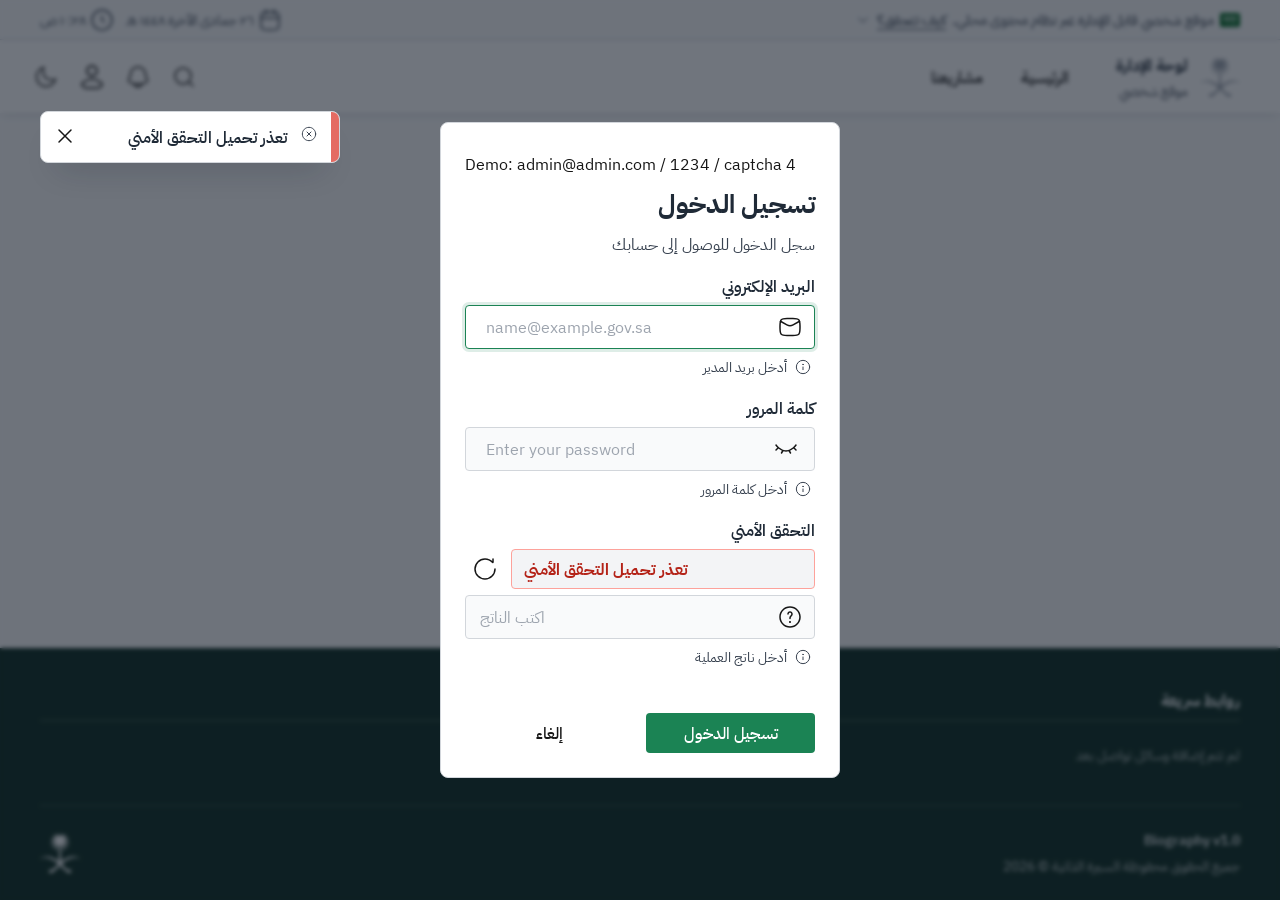
==== commit 6043c758: "Update showcase from Laragon demo" ====
--- a/admin.html
+++ b/admin.html
@@ -16,14 +16,56 @@
   </script>
   <title>لوحة الإدارة</title>
   <!-- Reusable NDS frontend toolkit is vendored locally under assets/vendor/nds/. -->
-  <link rel="icon" type="image/svg+xml" href="assets/images/site-mark.svg">
-  <link rel="stylesheet" href="css/nds-icons-full.css">
+  <link rel="icon" type="image/svg+xml" href="assets/images/site-mark.svg" data-site-favicon>
+  <link rel="stylesheet" href="css/nds-icons-full.css?v=nds-pulled-social-icons-20260528">
   <link rel="stylesheet" href="css/nds-hgi-rounded-stroke.css">
   <link rel="stylesheet" href="css/nds-local-components.css">
-  <link rel="stylesheet" href="css/custom.css?v=nds-notifications-20260526-itembadge">
+  <link rel="stylesheet" href="css/custom.css?v=biographyc-showcase-20260528">
 </head>
 <body data-page="admin">
   <header class="site-header">
+    <div class="nds-topbar nds-content-wrapper" role="region" aria-label="شريط المعلومات">
+      <button class="nds-btn nds-menu-btn nds-digitalStamp-tab" type="button" aria-expanded="false" aria-controls="nds-digitalStamp">
+        <img class="nds-flag" src="assets/vendor/nds/icons/SAflag.min.svg" width="20" height="14" loading="lazy" alt="علم المملكة العربية السعودية">
+        <span class="nds-digitalStamp-lg-text nds-truncate" id="big-screen-text" data-shell-topbar-text>موقع شخصي قابل للإدارة عبر نظام محتوى محلي.</span>
+        <span class="nds-digitalStamp-sm-text nds-truncate" id="small-screen-text" data-shell-topbar-short-text>موقع شخصي قابل للإدارة.</span>
+        <span id="nds-digitalStamp-verify-text" class="nds-link nds-primary" data-shell-verify-label>كيف تتحقق؟</span>
+      </button>
+      <div class="nds-topbar-info">
+        <span id="nds-date" class="nds-text-icon" data-date-part aria-live="polite"></span>
+        <span id="nds-realTimeClock" class="nds-text-icon" data-time-part aria-live="polite"></span>
+      </div>
+    </div>
+    <div id="nds-digitalStamp" role="region" aria-label="معلومات التحقق من الموقع">
+      <div class="nds-content-wrapper">
+        <div class="nds-digitalStamp-notices">
+          <div class="nds-digitalStamp-card">
+            <div class="nds-digitalStamp-icon">
+              <i class="nds-icon nds-hgi-link-04" aria-hidden="true"></i>
+            </div>
+            <div class="nds-digitalStamp-content">
+              <div class="nds-digitalStamp-heading" data-shell-verify-title>تحقق من رابط الموقع قبل إدخال أي بيانات.</div>
+              <div class="nds-digitalStamp-description" data-shell-verify-description>استخدم الرابط الرسمي الذي يقدمه مالك الموقع، وتجنب الروابط المختصرة أو غير المعروفة.</div>
+            </div>
+          </div>
+          <div class="nds-digitalStamp-card">
+            <div class="nds-digitalStamp-icon">
+              <i class="nds-icon nds-hgi-square-lock-01" aria-hidden="true"></i>
+            </div>
+            <div class="nds-digitalStamp-content">
+              <div class="nds-digitalStamp-heading" data-shell-security-title>الاتصال الآمن يستخدم بروتوكول HTTPS.</div>
+              <div class="nds-digitalStamp-description" data-shell-security-description>تأكد من ظهور القفل في المتصفح عند استخدام نسخة منشورة على الاستضافة.</div>
+            </div>
+          </div>
+        </div>
+        <div class="nds-digitalStamp-register">
+          <img src="assets/images/site-mark.svg" width="31" height="31" alt="" loading="lazy" aria-hidden="true" data-site-mark>
+          <div>
+            <span data-shell-notice-text>هذا موقع شخصي مستقل وغير تابع لأي جهة حكومية.</span>
+          </div>
+        </div>
+      </div>
+    </div>
     <nav class="nds-main-nav nds-content-wrapper" id="ndsMainNav" aria-label="التنقل الرئيسي">
       <div class="site-container nds-nav-container">
         <a class="nds-brand nds-link" href="index.html" aria-label="الرئيسية">
@@ -33,14 +75,14 @@
             <span class="nds-brand-slogan">موقع شخصي</span>
           </span>
         </a>
-        <ul class="nds-nav-minimal">
+        <ul class="nds-nav-minimal" hidden>
           <li class="nds-mainNav-toggler nds-nav-item">
             <button class="nds-nav-link nds-btn nds-subtle nds-indicator" type="button" data-nav-toggle aria-label="فتح التنقل" aria-expanded="false" aria-controls="ndsNavCollapse">
               <i class="nds-icon nds-hgi-menu-01" aria-hidden="true"></i>
             </button>
           </li>
         </ul>
-        <div class="nds-collapse" id="ndsNavCollapse" data-nav-panel>
+        <div class="nds-collapse" id="ndsNavCollapse" data-nav-panel hidden>
           <div class="nds-collapse-content">
             <ul class="nds-nav-primary" data-nav-list>
               <li class="nds-nav-item">
@@ -59,7 +101,31 @@
                 <i class="nds-icon nds-hgi-arrow-down-01" aria-hidden="true"></i>
               </button>
             </div>
-            <ul class="header-actions nds-nav-actions" aria-label="أدوات الموقع">
+            <ul class="header-actions nds-nav-actions nds-nav-secondary" aria-label="أدوات الموقع">
+              <li class="nds-nav-item nds-dropdown nds-icon-only nds-search site-search-dropdown">
+                <button class="nds-nav-link nds-btn nds-subtle nds-indicator" type="button" title="بحث" aria-label="بحث">
+                  <i class="nds-icon nds-hgi-search-01" aria-hidden="true"></i>
+                  <span class="nds-label">بحث</span>
+                </button>
+                <div class="nds-dropdown-menu nds-fit">
+                  <div class="nds-dropdown-content">
+                    <div class="site-search-panel">
+                      <form class="nds-form-container nds-search-box site-search-box" role="search" data-site-search-form>
+                        <div class="nds-search-content">
+                          <div class="nds-form-control">
+                            <i class="nds-icon nds-hgi-search-01" aria-hidden="true"></i>
+                            <input type="text" class="nds-search-input site-search-input" name="q" placeholder="البحث في الموقع..." autocomplete="off" aria-label="البحث في الموقع">
+                          </div>
+                          <button type="submit" class="nds-btn nds-primary nds-search-btn" aria-label="بحث" title="بحث">
+                            <i class="nds-icon nds-hgi-search-01" aria-hidden="true"></i>
+                            <span class="nds-label">بحث</span>
+                          </button>
+                        </div>
+                      </form>
+                    </div>
+                  </div>
+                </div>
+              </li>
               <li class="nds-nav-item nds-dropdown nds-icon-only notification-dropdown" data-notifications-root>
                 <button class="nds-nav-link nds-btn nds-subtle nds-indicator notification-trigger" type="button" data-notifications-trigger aria-haspopup="true" aria-expanded="false" aria-label="الإشعارات" title="الإشعارات">
                   <i class="nds-icon nds-hgi-notification-02 nav-notification-icon" aria-hidden="true"></i>
@@ -82,7 +148,7 @@
                   </div>
                 </div>
               </li>
-              <li class="nds-nav-item nds-dropdown nds-icon-only nds-PAB admin-persona-dropdown">
+              <li class="nds-nav-item nds-dropdown nds-icon-only admin-persona-dropdown">
                 <a class="nds-nav-link nds-btn nds-subtle nds-indicator nav-admin-link header-admin-link" href="admin.html" aria-haspopup="true" aria-expanded="false" aria-label="الإدارة" title="الإدارة">
                   <span class="nds-avatar nds-sm admin-trigger-avatar" aria-hidden="true">
                     <img data-admin-trigger-avatar alt="" hidden>
@@ -135,8 +201,8 @@
         <div class="nds-section-head">
           <nav class="nds-breadcrumb-nav" aria-label="مسار الصفحة">
             <ol class="nds-breadcrumb">
-              <li><a href="index.html">الرئيسية</a></li>
-              <li aria-current="page">لوحة الإدارة</li>
+              <li><a href="index.html" data-home-page-label>الرئيسية</a></li>
+              <li aria-current="page" data-admin-page-label>لوحة الإدارة</li>
             </ol>
           </nav>
           <h1 class="nds-section-title" data-admin-dashboard-title>لوحة الإدارة</h1>
@@ -145,27 +211,86 @@
       </div>
     </section>
 
-    <section class="nds-content-section admin-section">
-      <div class="site-container admin-shell">
-        <aside class="admin-sidebar">
-          <div class="nds-card nds-stroke">
-            <div class="nds-card-content">
-              <h2 class="nds-card-title">الأقسام</h2>
-              <nav class="admin-tabs" aria-label="أقسام الإدارة">
-                <button class="nds-btn nds-subtle" type="button" data-admin-tab="settings"><span class="nds-label">الإعدادات</span></button>
-                <button class="nds-btn nds-subtle" type="button" data-admin-tab="home" data-state="selected"><span class="nds-label">الرئيسية</span></button>
-                <button class="nds-btn nds-subtle" type="button" data-admin-tab="projects"><span class="nds-label">المشاريع</span></button>
-                <button class="nds-btn nds-subtle" type="button" data-admin-tab="pages"><span class="nds-label">الصفحات</span></button>
-                <button class="nds-btn nds-subtle" type="button" data-admin-tab="navigation"><span class="nds-label">التنقل</span></button>
-                <button class="nds-btn nds-subtle" type="button" data-admin-tab="utilities"><span class="nds-label">الأدوات</span></button>
-                <button class="nds-btn nds-subtle" type="button" data-admin-tab="account"><span class="nds-label">الحساب</span></button>
-              </nav>
-            </div>
+    <div class="nds-content-layout nds-wSideMenu nds-cardView admin-content-layout">
+      <aside class="nds-sidemenu nds-top admin-sidemenu" aria-label="أقسام الإدارة">
+        <button id="nds-admin-sidemenu-toggle" class="nds-sidemenu-toggle nds-btn nds-menu-btn nds-subtle nds-indicator nds-peek" type="button" aria-label="القائمة الجانبية">
+          <i class="nds-icon nds-hgi-menu-02" aria-hidden="true"></i>
+          <span class="nds-label nds-truncate" data-home-page-label>الرئيسية</span>
+        </button>
+        <nav class="nds-drawer nds-divided nds-lined nds-full-height">
+          <div class="nds-scroll-more nds-divided">
+            <ul class="nds-drawer-list nds-scroll-more-content admin-tabs" aria-label="أقسام الإدارة">
+              <li data-permission="settings">
+                <button class="nds-btn nds-subtle nds-indicator" type="button" data-admin-tab="settings">
+                  <i class="hgi-stroke hgi-settings-02" aria-hidden="true"></i>
+                  <span class="nds-label">الإعدادات</span>
+                </button>
+              </li>
+              <li data-state="active" data-permission="home">
+                <button class="nds-btn nds-subtle nds-indicator" type="button" data-admin-tab="home" data-state="selected">
+                  <i class="hgi-stroke hgi-home-01" aria-hidden="true"></i>
+                  <span class="nds-label" data-home-page-label>الرئيسية</span>
+                </button>
+              </li>
+              <li data-permission="footer">
+                <button class="nds-btn nds-subtle nds-indicator" type="button" data-admin-tab="footer">
+                  <i class="nds-icon nds-hgi-link-04" aria-hidden="true"></i>
+                  <span class="nds-label">التذييل</span>
+                </button>
+              </li>
+              <li data-permission="projects">
+                <button class="nds-btn nds-subtle nds-indicator" type="button" data-admin-tab="projects">
+                  <i class="hgi-stroke hgi-briefcase-02" aria-hidden="true"></i>
+                  <span class="nds-label" data-projects-page-label>المشاريع</span>
+                </button>
+              </li>
+              <li data-permission="pages">
+                <button class="nds-btn nds-subtle nds-indicator" type="button" data-admin-tab="pages">
+                  <i class="hgi-stroke hgi-file-01" aria-hidden="true"></i>
+                  <span class="nds-label" data-pages-page-label>الصفحات</span>
+                </button>
+              </li>
+              <li data-permission="navigation">
+                <button class="nds-btn nds-subtle nds-indicator" type="button" data-admin-tab="navigation">
+                  <i class="nds-icon nds-hgi-menu-01" aria-hidden="true"></i>
+                  <span class="nds-label">التنقل</span>
+                </button>
+              </li>
+              <li data-permission="integrations">
+                <button class="nds-btn nds-subtle nds-indicator" type="button" data-admin-tab="integrations">
+                  <i class="nds-icon nds-hgi-link-04" aria-hidden="true"></i>
+                  <span class="nds-label">التكاملات</span>
+                </button>
+              </li>
+              <li data-permission="users">
+                <button class="nds-btn nds-subtle nds-indicator" type="button" data-admin-tab="users">
+                  <i class="hgi-stroke hgi-user-group" aria-hidden="true"></i>
+                  <span class="nds-label">الصلاحيات</span>
+                </button>
+              </li>
+              <li data-permission="utilities">
+                <button class="nds-btn nds-subtle nds-indicator" type="button" data-admin-tab="utilities">
+                  <i class="hgi-stroke hgi-tools" aria-hidden="true"></i>
+                  <span class="nds-label">الأدوات</span>
+                </button>
+              </li>
+              <li>
+                <button class="nds-btn nds-subtle nds-indicator" type="button" data-admin-tab="account">
+                  <i class="hgi-stroke hgi-user-account" aria-hidden="true"></i>
+                  <span class="nds-label">الحساب</span>
+                </button>
+              </li>
+            </ul>
+            <div class="nds-divider"></div>
+            <button class="nds-show-more nds-btn nds-subtle" type="button" aria-label="عرض المزيد">
+              <i class="nds-icon nds-hgi-arrow-down-01" aria-hidden="true"></i>
+            </button>
           </div>
-        </aside>
-
-        <div class="admin-main">
-          <form class="nds-form admin-panel" data-admin-panel="settings" data-settings-form hidden>
+        </nav>
+      </aside>
+
+      <div class="nds-main-content admin-main">
+          <form class="nds-form admin-panel" data-admin-panel="settings" data-permission="settings" data-settings-form hidden>
             <div class="nds-card nds-stroke">
               <div class="nds-card-content">
                 <div class="panel-heading">
@@ -189,10 +314,17 @@
                     <div class="nds-form-control"><input class="nds-input" id="brandSlogan" name="brandSlogan" type="text"></div>
                   </div>
                   <div class="nds-form-container">
-                    <div class="nds-form-header"><label for="brandLogo"><span class="nds-label">شعار الموقع</span><span class="nds-info">مثال: uploads/logos/logo.svg</span></label></div>
+                    <div class="nds-form-header"><label for="brandLogo"><span class="nds-label">شعار الموقع</span></label></div>
                     <div class="uploadable-control-row">
-                      <div class="nds-form-control upload-path-control"><input class="nds-input" id="brandLogo" name="brandLogo" type="text"></div>
+                      <div class="nds-form-control upload-path-control"><input class="nds-input" id="brandLogo" name="brandLogo" type="text" placeholder="مثال: uploads/logos/logo.svg"></div>
                       <div class="nds-form-control upload-file-control" data-upload-label="رفع شعار"><input class="nds-input file-input" type="file" data-media-upload="brand-logo" data-upload-target-name="brandLogo" accept=".jpg,.jpeg,.png,.webp,.svg"></div>
+                    </div>
+                  </div>
+                  <div class="nds-form-container">
+                    <div class="nds-form-header"><label for="siteIcon"><span class="nds-label">أيقونة التبويب والشريط العلوي</span></label></div>
+                    <div class="uploadable-control-row">
+                      <div class="nds-form-control upload-path-control"><input class="nds-input" id="siteIcon" name="siteIcon" type="text" placeholder="مثال: uploads/logos/icon.svg"></div>
+                      <div class="nds-form-control upload-file-control" data-upload-label="رفع أيقونة"><input class="nds-input file-input" type="file" data-media-upload="site-icon" data-upload-target-name="siteIcon" accept=".jpg,.jpeg,.png,.webp,.svg,.ico"></div>
                     </div>
                   </div>
                   <div class="nds-form-container">
@@ -216,21 +348,70 @@
                     <div class="nds-form-control"><input class="nds-input" id="siteTheme" name="siteTheme" type="text"></div>
                   </div>
                 </div>
+                <div class="panel-heading compact-heading">
+                  <div>
+                    <h3 class="section-minor-title">نصوص الشريط العلوي والتحقق</h3>
+                    <p class="nds-card-description">هذه النصوص تظهر في الشريط العلوي ولوحة التحقق أسفل الهيدر.</p>
+                  </div>
+                </div>
+                <div class="form-grid">
+                  <div class="nds-form-container">
+                    <div class="nds-form-header"><label for="shellTopbarText"><span class="nds-label">نص الشريط العلوي</span></label></div>
+                    <div class="nds-form-control"><input class="nds-input" id="shellTopbarText" name="shellTopbarText" type="text"></div>
+                  </div>
+                  <div class="nds-form-container">
+                    <div class="nds-form-header"><label for="shellTopbarShortText"><span class="nds-label">نص الشريط العلوي المختصر</span></label></div>
+                    <div class="nds-form-control"><input class="nds-input" id="shellTopbarShortText" name="shellTopbarShortText" type="text"></div>
+                  </div>
+                  <div class="nds-form-container">
+                    <div class="nds-form-header"><label for="shellVerifyLabel"><span class="nds-label">نص رابط التحقق</span></label></div>
+                    <div class="nds-form-control"><input class="nds-input" id="shellVerifyLabel" name="shellVerifyLabel" type="text"></div>
+                  </div>
+                  <div class="nds-form-container">
+                    <div class="nds-form-header"><label for="shellVerifyTitle"><span class="nds-label">عنوان بطاقة التحقق من الرابط</span></label></div>
+                    <div class="nds-form-control"><input class="nds-input" id="shellVerifyTitle" name="shellVerifyTitle" type="text"></div>
+                  </div>
+                  <div class="nds-form-container">
+                    <div class="nds-form-header"><label for="shellSecurityTitle"><span class="nds-label">عنوان بطاقة الاتصال الآمن</span></label></div>
+                    <div class="nds-form-control"><input class="nds-input" id="shellSecurityTitle" name="shellSecurityTitle" type="text"></div>
+                  </div>
+                  <div class="nds-form-container">
+                    <div class="nds-form-header"><label for="shellNoticeText"><span class="nds-label">نص التنويه</span></label></div>
+                    <div class="nds-form-control"><input class="nds-input" id="shellNoticeText" name="shellNoticeText" type="text"></div>
+                  </div>
+                </div>
+                <div class="form-grid">
+                  <div class="nds-form-container">
+                    <div class="nds-form-header"><label for="shellVerifyDescription"><span class="nds-label">وصف بطاقة التحقق من الرابط</span></label></div>
+                    <div class="nds-form-control textarea-control"><textarea class="nds-input" id="shellVerifyDescription" name="shellVerifyDescription" rows="3"></textarea></div>
+                  </div>
+                  <div class="nds-form-container">
+                    <div class="nds-form-header"><label for="shellSecurityDescription"><span class="nds-label">وصف بطاقة الاتصال الآمن</span></label></div>
+                    <div class="nds-form-control textarea-control"><textarea class="nds-input" id="shellSecurityDescription" name="shellSecurityDescription" rows="3"></textarea></div>
+                  </div>
+                </div>
+                <div class="panel-heading compact-heading">
+                  <div>
+                    <h3 class="section-minor-title">نصوص الواجهة والصفحات</h3>
+                    <p class="nds-card-description">عدّل العناوين والرسائل الثابتة مثل رسائل الفراغ وأزرار الصفحات والتذييل.</p>
+                  </div>
+                </div>
+                <div class="form-grid" data-interface-text-fields></div>
               </div>
             </div>
           </form>
 
-          <form class="nds-form admin-panel" data-admin-panel="home" data-home-form>
-            <div class="nds-card nds-stroke">
-              <div class="nds-card-content">
-                <div class="panel-heading">
-                  <div>
-                    <h2 class="nds-card-title">محتوى الصفحة الرئيسية</h2>
-                    <p class="nds-card-description">كل الحقول اختيارية، ولن يظهر المحتوى العام إلا بعد حفظ بياناتك.</p>
+          <form class="nds-form admin-panel" data-admin-panel="home" data-permission="home" data-home-form>
+            <div class="nds-card nds-stroke">
+              <div class="nds-card-content">
+                <div class="panel-heading">
+                  <div>
+                    <h2 class="nds-card-title" data-admin-home-panel-title>محتوى الصفحة الرئيسية</h2>
+                    <p class="nds-card-description" data-admin-home-panel-description>كل الحقول اختيارية، ولن يظهر المحتوى العام إلا بعد حفظ بياناتك.</p>
                   </div>
                   <div class="nds-section-action">
                     <button class="nds-btn nds-secondary-outline" type="button" data-preview-target="home"><span class="nds-label">معاينة</span></button>
-                    <button class="nds-btn nds-primary" type="submit"><span class="nds-label">حفظ الرئيسية</span></button>
+                    <button class="nds-btn nds-primary" type="submit"><span class="nds-label" data-admin-home-save-button>حفظ الرئيسية</span></button>
                   </div>
                 </div>
                 <div class="form-grid">
@@ -248,9 +429,9 @@
                   <div class="nds-form-control textarea-control"><textarea class="nds-input" id="intro" name="intro" rows="3"></textarea></div>
                 </div>
                 <div class="nds-form-container">
-                  <div class="nds-form-header"><label for="avatar"><span class="nds-label">مسار الصورة الشخصية</span><span class="nds-info">مثال: assets/images/avatar.jpg</span></label></div>
+                  <div class="nds-form-header"><label for="avatar"><span class="nds-label">مسار الصورة الشخصية</span></label></div>
                   <div class="uploadable-control-row">
-                    <div class="nds-form-control upload-path-control"><input class="nds-input" id="avatar" name="avatar" type="text"></div>
+                    <div class="nds-form-control upload-path-control"><input class="nds-input" id="avatar" name="avatar" type="text" placeholder="مثال: assets/images/avatar.jpg"></div>
                     <div class="nds-form-control upload-file-control" data-upload-label="رفع صورة"><input class="nds-input file-input" type="file" data-media-upload="avatar-image" data-upload-target-name="avatar" accept=".jpg,.jpeg,.png,.webp,.svg"></div>
                   </div>
                 </div>
@@ -295,57 +476,149 @@
                   <div class="editor-list compact-editor-list" data-hero-slides-editor></div>
                 </div>
                 <div class="nds-form-container">
-                  <div class="nds-form-header"><label for="biography"><span class="nds-label">نص السيرة</span></label></div>
+                  <div class="nds-form-header"><label for="biography"><span class="nds-label" data-ui-text="biographySubtitle" data-ui-text-fallback="نص السيرة">نص السيرة</span></label></div>
                   <div class="nds-form-control textarea-control"><textarea class="nds-input" id="biography" name="biography" rows="6"></textarea></div>
                 </div>
                 <div class="nds-form-container" hidden>
-                  <div class="nds-form-header"><label for="experience"><span class="nds-label">الخبرات</span><span class="nds-info">كل سطر: العنوان | الفترة | الوصف</span></label></div>
-                  <div class="nds-form-control textarea-control"><textarea class="nds-input" id="experience" name="experience" rows="5"></textarea></div>
+                  <div class="nds-form-header"><label for="experience"><span class="nds-label" data-ui-text="experienceHeading" data-ui-text-fallback="الخبرات">الخبرات</span></label></div>
+                  <div class="nds-form-control textarea-control"><textarea class="nds-input" id="experience" name="experience" rows="5" placeholder="كل سطر: العنوان | الفترة | الوصف"></textarea></div>
                 </div>
                 <div class="hero-editor-block">
                   <div class="panel-heading compact-heading">
-                    <div><h3 class="section-minor-title">إدارة الخبرات</h3></div>
+                    <div><h3 class="section-minor-title"><span>إدارة </span><span data-ui-text="experienceHeading" data-ui-text-fallback="الخبرات">الخبرات</span></h3></div>
                     <button class="nds-btn nds-secondary-outline nds-md" type="button" data-add-experience><span class="nds-label">إضافة خبرة</span></button>
                   </div>
                   <div class="editor-list compact-editor-list" data-experience-editor></div>
                 </div>
                 <div class="nds-form-container" hidden>
-                  <div class="nds-form-header"><label for="achievements"><span class="nds-label">الإنجازات</span><span class="nds-info">كل سطر: العنوان | التاريخ | الوصف</span></label></div>
-                  <div class="nds-form-control textarea-control"><textarea class="nds-input" id="achievements" name="achievements" rows="5"></textarea></div>
+                  <div class="nds-form-header"><label for="achievements"><span class="nds-label" data-ui-text="achievementsHeading" data-ui-text-fallback="الإنجازات">الإنجازات</span></label></div>
+                  <div class="nds-form-control textarea-control"><textarea class="nds-input" id="achievements" name="achievements" rows="5" placeholder="كل سطر: العنوان | التاريخ | الوصف"></textarea></div>
                 </div>
                 <div class="hero-editor-block">
                   <div class="panel-heading compact-heading">
-                    <div><h3 class="section-minor-title">إدارة الإنجازات</h3></div>
+                    <div><h3 class="section-minor-title"><span>إدارة </span><span data-ui-text="achievementsHeading" data-ui-text-fallback="الإنجازات">الإنجازات</span></h3></div>
                     <button class="nds-btn nds-secondary-outline nds-md" type="button" data-add-achievement><span class="nds-label">إضافة إنجاز</span></button>
                   </div>
                   <div class="editor-list compact-editor-list" data-achievements-editor></div>
                 </div>
                 <div class="nds-form-container" hidden>
-                  <div class="nds-form-header"><label for="skills"><span class="nds-label">مجالات الخبرة</span><span class="nds-info">كل مهارة في سطر مستقل</span></label></div>
-                  <div class="nds-form-control textarea-control"><textarea class="nds-input" id="skills" name="skills" rows="5"></textarea></div>
+                  <div class="nds-form-header"><label for="skills"><span class="nds-label" data-ui-text="skillsTitle" data-ui-text-fallback="مجالات الخبرة">مجالات الخبرة</span></label></div>
+                  <div class="nds-form-control textarea-control"><textarea class="nds-input" id="skills" name="skills" rows="5" placeholder="كل مهارة في سطر مستقل"></textarea></div>
                 </div>
                 <div class="hero-editor-block">
                   <div class="panel-heading compact-heading">
-                    <div><h3 class="section-minor-title">إدارة المهارات</h3></div>
+                    <div><h3 class="section-minor-title"><span>إدارة </span><span data-ui-text="skillsSubtitle" data-ui-text-fallback="المهارات">المهارات</span></h3></div>
                     <button class="nds-btn nds-secondary-outline nds-md" type="button" data-add-skill><span class="nds-label">إضافة مهارة</span></button>
                   </div>
                   <div class="editor-list compact-editor-list" data-skills-editor></div>
                 </div>
+              </div>
+            </div>
+          </form>
+
+          <form class="nds-form admin-panel" data-admin-panel="footer" data-permission="footer" data-footer-form hidden>
+            <div class="nds-card nds-stroke">
+              <div class="nds-card-content">
+                <div class="panel-heading">
+                  <div>
+                    <h2 class="nds-card-title">إدارة التذييل</h2>
+                    <p class="nds-card-description">إدارة أعمدة التذييل والروابط السريعة والأيقونات وشعارات أسفل الصفحة بنفس بنية NDS.</p>
+                  </div>
+                  <button class="nds-btn nds-primary" type="submit"><span class="nds-label">حفظ التذييل</span></button>
+                </div>
+
+                <div class="form-grid">
+                  <div class="nds-form-container">
+                    <div class="nds-form-header"><label for="footerLinksHeading"><span class="nds-label">عنوان الروابط السريعة</span></label></div>
+                    <div class="nds-form-control"><input class="nds-input" id="footerLinksHeading" name="footerLinksHeading" type="text"></div>
+                  </div>
+                  <div class="nds-form-container">
+                    <div class="nds-form-header"><label for="footerSocialHeading"><span class="nds-label">عنوان وسائل التواصل</span></label></div>
+                    <div class="nds-form-control"><input class="nds-input" id="footerSocialHeading" name="footerSocialHeading" type="text"></div>
+                  </div>
+                  <div class="nds-form-container">
+                    <div class="nds-form-header"><label for="footerVersion"><span class="nds-label">نص الإصدار</span></label></div>
+                    <div class="nds-form-control"><input class="nds-input" id="footerVersion" name="footerVersion" type="text"></div>
+                  </div>
+                  <div class="nds-form-container">
+                    <div class="nds-form-header"><label for="footerCopyrightText"><span class="nds-label">نص الحقوق</span></label></div>
+                    <div class="nds-form-control"><input class="nds-input" id="footerCopyrightText" name="footerCopyrightText" type="text"></div>
+                  </div>
+                </div>
+
+                <div class="form-grid">
+                  <div class="nds-form-container">
+                    <div class="nds-form-header"><label for="footerSocialEmpty"><span class="nds-label">رسالة عدم وجود وسائل تواصل</span></label></div>
+                    <div class="nds-form-control textarea-control"><textarea class="nds-input" id="footerSocialEmpty" name="footerSocialEmpty" rows="3"></textarea></div>
+                  </div>
+                  <div class="nds-form-container">
+                    <div class="nds-form-header"><label for="footerLegalText"><span class="nds-label">تنويه التذييل</span></label></div>
+                    <div class="nds-form-control textarea-control"><textarea class="nds-input" id="footerLegalText" name="footerLegalText" rows="3"></textarea></div>
+                  </div>
+                </div>
+
+                <div class="contact-editor-block footer-links-admin-block">
+                  <div class="panel-heading compact-heading">
+                    <div>
+                      <h3 class="section-minor-title">روابط سريعة</h3>
+                      <p class="nds-card-description">تظهر كعمود روابط سريع في التذييل. يمكنك اختيار صفحة داخلية أو كتابة رابط خارجي.</p>
+                    </div>
+                    <div class="nds-section-action">
+                      <button class="nds-btn nds-secondary-outline nds-md" type="button" data-admin-tab-link="pages"><span class="nds-label">فتح الصفحات</span></button>
+                      <button class="nds-btn nds-secondary-outline nds-md" type="button" data-add-footer-link><span class="nds-label">إضافة رابط</span></button>
+                    </div>
+                  </div>
+                  <div class="editor-list" data-footer-links-editor></div>
+                </div>
+
                 <div class="contact-editor-block">
                   <div class="panel-heading compact-heading">
                     <div>
-                      <h3 class="section-minor-title">وسائل التواصل</h3>
-                      <p class="nds-card-description">أضف وسائل التواصل بدون إضافة أي حسابات افتراضية.</p>
-                    </div>
-                    <button class="nds-btn nds-secondary-outline nds-md" type="button" data-add-contact><span class="nds-label">إضافة وسيلة</span></button>
-                  </div>
-                  <div class="editor-list" data-contacts-editor></div>
+                      <h3 class="section-minor-title">أعمدة التذييل</h3>
+                      <p class="nds-card-description">أنشئ أعمدة مستقلة، وسم عنوان كل عمود، ثم أضف الروابط أو السطور الخاصة به.</p>
+                    </div>
+                    <button class="nds-btn nds-secondary-outline nds-md" type="button" data-add-footer-column><span class="nds-label">إضافة عمود</span></button>
+                  </div>
+                  <div class="editor-list" data-footer-columns-editor></div>
+                </div>
+
+                <div class="contact-editor-block">
+                  <div class="panel-heading compact-heading">
+                    <div>
+                      <h3 class="section-minor-title">مجموعات الأيقونات</h3>
+                      <p class="nds-card-description">أضف مجموعة تابعنا أو تطبيق الجوال، ثم أضف روابطها بالأيقونات المناسبة.</p>
+                    </div>
+                    <button class="nds-btn nds-secondary-outline nds-md" type="button" data-add-footer-icon-group><span class="nds-label">إضافة مجموعة</span></button>
+                  </div>
+                  <div class="editor-list" data-footer-icon-groups-editor></div>
+                </div>
+
+                <div class="contact-editor-block">
+                  <div class="panel-heading compact-heading">
+                    <div>
+                      <h3 class="section-minor-title">روابط أسفل التذييل</h3>
+                      <p class="nds-card-description">ضع هنا الشروط والأحكام أو إشعار الخصوصية لتظهر بجوار نص الحقوق.</p>
+                    </div>
+                    <button class="nds-btn nds-secondary-outline nds-md" type="button" data-add-footer-bottom-link><span class="nds-label">إضافة رابط سفلي</span></button>
+                  </div>
+                  <div class="editor-list" data-footer-bottom-links-editor></div>
+                </div>
+
+                <div class="contact-editor-block">
+                  <div class="panel-heading compact-heading">
+                    <div>
+                      <h3 class="section-minor-title">شعارات التذييل</h3>
+                      <p class="nds-card-description">أضف شعارات الجهات أو الهوية في أسفل التذييل كرابط وصورة مستقلين.</p>
+                    </div>
+                    <button class="nds-btn nds-secondary-outline nds-md" type="button" data-add-footer-logo><span class="nds-label">إضافة شعار</span></button>
+                  </div>
+                  <div class="editor-list" data-footer-logos-editor></div>
                 </div>
               </div>
             </div>
           </form>
 
-          <section class="admin-panel" data-admin-panel="projects" hidden>
+          <section class="admin-panel" data-admin-panel="projects" data-permission="projects" hidden>
             <div class="nds-card nds-stroke">
               <div class="nds-card-content">
                 <div class="panel-heading">
@@ -364,7 +637,7 @@
             </div>
           </section>
 
-          <section class="admin-panel" data-admin-panel="pages" hidden>
+          <section class="admin-panel" data-admin-panel="pages" data-permission="pages" hidden>
             <div class="nds-card nds-stroke">
               <div class="nds-card-content">
                 <div class="panel-heading">
@@ -383,7 +656,7 @@
             </div>
           </section>
 
-          <form class="nds-form admin-panel" data-admin-panel="navigation" data-navigation-form hidden>
+          <form class="nds-form admin-panel" data-admin-panel="navigation" data-permission="navigation" data-navigation-form hidden>
             <div class="nds-card nds-stroke">
               <div class="nds-card-content">
                 <div class="panel-heading">
@@ -419,18 +692,51 @@
             </div>
           </form>
 
-          <section class="admin-panel" data-admin-panel="utilities" hidden>
-            <div class="nds-card nds-stroke">
-              <div class="nds-card-content">
-                <div class="panel-heading">
-                  <div>
-                    <h2 class="nds-card-title">الأدوات المحلية</h2>
-                    <p class="nds-card-description">تصدير واستيراد وإعادة تعيين بيانات localStorage.</p>
+          <section class="admin-panel" data-admin-panel="integrations" data-permission="integrations" hidden>
+            <div class="nds-card nds-stroke">
+              <div class="nds-card-content">
+                <div class="panel-heading">
+                  <div>
+                    <h2 class="nds-card-title">التكاملات</h2>
+                    <p class="nds-card-description">إدارة إعدادات التكاملات العامة مثل الدفع والتحليلات والواجهات البرمجية.</p>
+                  </div>
+                  <div class="nds-section-action">
+                    <button class="nds-btn nds-secondary-outline" type="button" data-add-integration><span class="nds-label">إضافة تكامل</span></button>
+                    <button class="nds-btn nds-primary" type="button" data-save-integrations><span class="nds-label">حفظ التكاملات</span></button>
+                  </div>
+                </div>
+                <div class="editor-list" data-integrations-editor></div>
+              </div>
+            </div>
+          </section>
+
+          <section class="admin-panel" data-admin-panel="users" data-permission="users" hidden>
+            <div class="nds-card nds-stroke">
+              <div class="nds-card-content">
+                <div class="panel-heading">
+                  <div>
+                    <h2 class="nds-card-title">صلاحيات الموظفين</h2>
+                    <p class="nds-card-description">أضف موظفين وحدد الأقسام التي يمكنهم إدارتها من لوحة الإدارة.</p>
+                  </div>
+                  <button class="nds-btn nds-secondary-outline" type="button" data-add-admin-user><span class="nds-label">إضافة موظف</span></button>
+                </div>
+                <div class="editor-list" data-admin-users-editor></div>
+              </div>
+            </div>
+          </section>
+
+          <section class="admin-panel" data-admin-panel="utilities" data-permission="utilities" hidden>
+            <div class="nds-card nds-stroke">
+              <div class="nds-card-content">
+                <div class="panel-heading">
+                  <div>
+                    <h2 class="nds-card-title">النسخ الاحتياطي والاستعادة</h2>
+                    <p class="nds-card-description">تصدير واستيراد نسخة JSON من محتوى قاعدة البيانات، مع خيار نقل بيانات localStorage القديمة.</p>
                   </div>
                   <div class="nds-section-action">
                     <button class="nds-btn nds-secondary-outline" type="button" data-export-json><span class="nds-label">تصدير JSON</span></button>
                     <button class="nds-btn nds-primary" type="button" data-import-json><span class="nds-label">استيراد JSON</span></button>
-                    <button class="nds-btn nds-secondary-outline" type="button" data-import-local-cache><span class="nds-label">نقل بيانات localStorage</span></button>
+                    <button class="nds-btn nds-secondary-outline" type="button" data-import-local-cache><span class="nds-label">نقل بيانات localStorage القديمة</span></button>
                     <button class="nds-btn nds-secondary-outline nds-destructive" type="button" data-reset-content><span class="nds-label">إعادة التعيين</span></button>
                   </div>
                 </div>
@@ -464,45 +770,45 @@
               </div>
             </div>
           </section>
+      </div>
+    </div>
+    </div>
+
+    <div class="toast" data-toast role="status" aria-live="polite" hidden></div>
+  </main>
+
+  <footer class="site-footer nds-footer nds-content-wrapper nds-green" role="contentinfo" aria-label="تذييل الموقع">
+    <nav class="nds-footer-content" aria-label="تنقل التذييل">
+      <div class="nds-footer-column">
+        <h3 class="nds-footer-heading" data-ui-text="footerLinksHeading" data-ui-text-fallback="روابط سريعة">روابط سريعة</h3>
+        <ul class="nds-footer-list" data-footer-links></ul>
+      </div>
+      <div class="nds-footer-column nds-footer-icons">
+        <div class="nds-footer-icon-group">
+          <h3 class="nds-footer-heading" data-ui-text="footerSocialHeading" data-ui-text-fallback="وسائل التواصل">وسائل التواصل</h3>
+          <div class="nds-footer-icon-row" data-footer-social></div>
+          <p class="nds-footer-empty" data-footer-social-empty data-ui-text="footerSocialEmpty" data-ui-text-fallback="لم تتم إضافة وسائل تواصل بعد">لم تتم إضافة وسائل تواصل بعد</p>
         </div>
       </div>
-    </section>
-    </div>
-
-    <div class="toast" data-toast role="status" aria-live="polite" hidden></div>
-  </main>
-
-  <footer class="site-footer nds-footer nds-green" role="contentinfo" aria-label="تذييل الموقع">
-    <div class="site-container nds-footer-shell">
-      <nav class="nds-footer-content" aria-label="روابط التذييل">
-        <div class="nds-footer-column">
-          <h2 class="nds-footer-heading">روابط سريعة</h2>
-          <ul class="nds-footer-list" data-footer-links></ul>
-        </div>
-        <div class="nds-footer-column nds-footer-icons">
-          <h2 class="nds-footer-heading">وسائل التواصل</h2>
-          <div class="nds-footer-icon-row" data-footer-social></div>
-          <p class="nds-footer-empty" data-footer-social-empty>لم تتم إضافة وسائل تواصل بعد</p>
-        </div>
-      </nav>
-      <hr class="nds-divider nds-lg">
-      <div class="nds-footer-bottom">
-        <div class="nds-footer-meta">
-          <span><span data-site-title>السيرة الذاتية</span> &copy; <span data-current-year></span></span>
-        </div>
-        <div class="nds-footer-logos">
-          <img class="nds-oncolor" src="assets/vendor/nds/images/palm_swords.svg" loading="lazy" width="40" height="40" alt="" aria-hidden="true">
-        </div>
+    </nav>
+    <hr class="nds-divider nds-lg">
+    <div class="nds-footer-bottom">
+      <div class="nds-footer-meta">
+        <span><span data-site-title>السيرة الذاتية</span> &copy; <span data-current-year></span></span>
+      </div>
+      <div class="nds-footer-logos">
+        <img class="nds-oncolor" src="assets/vendor/nds/images/palm_swords.svg" loading="lazy" width="40" height="40" alt="" aria-hidden="true">
       </div>
     </div>
   </footer>
 
-  <script src="js/default-data.js"></script>
+  <script src="js/default-data.js?v=nds-footer-copycat-20260528"></script>
   <script src="js/store.js"></script>
   <script src="assets/vendor/nds/components/js/nds-core.js"></script>
   <script src="assets/vendor/nds/components/js/nds-backdrop.js"></script>
   <script src="assets/vendor/nds/components/js/nds-mainnav.js"></script>
   <script src="assets/vendor/nds/components/js/nds-drawer.js"></script>
+  <script src="assets/vendor/nds/components/js/nds-sidemenu.js"></script>
   <script src="assets/vendor/nds/components/js/nds-scroll-more.js"></script>
   <script src="assets/vendor/nds/components/js/nds-modal.js"></script>
   <script src="assets/vendor/nds/components/js/nds-feedback.js"></script>
@@ -510,7 +816,7 @@
   <script src="assets/vendor/nds/components/js/nds-forms.js"></script>
   <script src="assets/vendor/nds/components/js/nds-alert.js"></script>
   <script src="js/nds-local-components.js"></script>
-  <script src="js/app.js?v=nds-notifications-20260526-globalfeed"></script>
-  <script src="js/admin.js?v=admin-valid-global-notifications-20260526"></script>
+  <script src="js/app.js?v=biographyc-showcase-20260528"></script>
+  <script src="js/admin.js?v=nds-footer-icon-type-only-20260528"></script>
 </body>
 </html>
--- a/css/nds-icons-full.css
+++ b/css/nds-icons-full.css
@@ -26,6 +26,7 @@
   --nds-icon-door-01: url("data:image/svg+xml;utf8,%3Csvg xmlns='http://www.w3.org/2000/svg' width='24' height='24' viewBox='0 0 24 24' fill='none'%3E%3Cpath d='M18 20C19.1046 20 20 19.1046 20 18V6C20 4.89543 19.1046 4 18 4' stroke='currentColor' stroke-linecap='round' stroke-linejoin='round' stroke-width='1.5'/%3E%3Cpath d='M4 6.84771V17.1523C4 18.7454 4 19.542 4.4645 20.0976C4.92899 20.6531 5.71415 20.7956 7.28446 21.0806L10.2845 21.6251C12.4701 22.0217 13.563 22.2201 14.2815 21.6215C15 21.023 15 19.9142 15 17.6968V6.30325C15 4.08578 15 2.97704 14.2815 2.37849C13.563 1.77994 12.4701 1.97827 10.2845 2.37495L7.28446 2.91941C5.71415 3.2044 4.92899 3.34689 4.4645 3.90244C4 4.45799 4 5.25457 4 6.84771Z' stroke='currentColor' stroke-linecap='round' stroke-linejoin='round' stroke-width='1.5'/%3E%3Cpath d='M11.625 12H11.5M11.75 12C11.75 12.1381 11.6381 12.25 11.5 12.25C11.3619 12.25 11.25 12.1381 11.25 12C11.25 11.8619 11.3619 11.75 11.5 11.75C11.6381 11.75 11.75 11.8619 11.75 12Z' stroke='currentColor' stroke-linecap='round' stroke-width='1.5'/%3E%3C/svg%3E");
   --nds-icon-eye: url("data:image/svg+xml;utf8,%3Csvg xmlns='http://www.w3.org/2000/svg' width='24' height='24' viewBox='0 0 24 24' fill='none'%3E%3Cpath d='M2 8C2 8 6.47715 3 12 3C17.5228 3 22 8 22 8' stroke='currentColor' stroke-linecap='round' stroke-width='1.5'/%3E%3Cpath d='M21.544 13.045C21.848 13.4713 22 13.6845 22 14C22 14.3155 21.848 14.5287 21.544 14.955C20.1779 16.8706 16.6892 21 12 21C7.31078 21 3.8221 16.8706 2.45604 14.955C2.15201 14.5287 2 14.3155 2 14C2 13.6845 2.15201 13.4713 2.45604 13.045C3.8221 11.1294 7.31078 7 12 7C16.6892 7 20.1779 11.1294 21.544 13.045Z' stroke='currentColor' stroke-width='1.5'/%3E%3Cpath d='M15 14C15 12.3431 13.6569 11 12 11C10.3431 11 9 12.3431 9 14C9 15.6569 10.3431 17 12 17C13.6569 17 15 15.6569 15 14Z' stroke='currentColor' stroke-width='1.5'/%3E%3C/svg%3E");
   --nds-icon-facebook-02: url("data:image/svg+xml;utf8,%3Csvg xmlns='http://www.w3.org/2000/svg' width='24' height='24' viewBox='0 0 24 24' fill='none'%3E%3Cpath d='M6.18182 10.3333C5.20406 10.3333 5 10.5252 5 11.4444V13.1111C5 14.0304 5.20406 14.2222 6.18182 14.2222H8.54545V20.8889C8.54545 21.8081 8.74951 22 9.72727 22H12.0909C13.0687 22 13.2727 21.8081 13.2727 20.8889V14.2222H15.9267C16.6683 14.2222 16.8594 14.0867 17.0631 13.4164L17.5696 11.7497C17.9185 10.6014 17.7035 10.3333 16.4332 10.3333H13.2727V7.55556C13.2727 6.94191 13.8018 6.44444 14.4545 6.44444H17.8182C18.7959 6.44444 19 6.25259 19 5.33333V3.11111C19 2.19185 18.7959 2 17.8182 2H14.4545C11.191 2 8.54545 4.48731 8.54545 7.55556V10.3333H6.18182Z' stroke='currentColor' fill-rule='evenodd' stroke-linejoin='round' stroke-width='1.5'/%3E%3C/svg%3E");
+  --nds-icon-github: url("data:image/svg+xml;utf8,%3Csvg%20xmlns%3D'http%3A%2F%2Fwww.w3.org%2F2000%2Fsvg'%20width%3D'24'%20height%3D'24'%20viewBox%3D'0%200%2024%2024'%20fill%3D'none'%3E%3Cpath%20d%3D'M12%202.8a9.3%209.3%200%200%200-2.9%2018.1c.5.1.7-.2.7-.5v-1.8c-2.9.6-3.5-1.2-3.5-1.2-.5-1.2-1.1-1.5-1.1-1.5-.9-.6.1-.6.1-.6%201%20.1%201.6%201.1%201.6%201.1.9%201.5%202.4%201.1%202.9.8.1-.7.4-1.1.7-1.4-2.3-.3-4.7-1.2-4.7-5.2%200-1.1.4-2.1%201.1-2.8-.1-.3-.5-1.4.1-2.8%200%200%20.9-.3%202.9%201.1.8-.2%201.7-.3%202.6-.3s1.8.1%202.6.3c2-1.4%202.9-1.1%202.9-1.1.6%201.4.2%202.5.1%202.8.7.8%201.1%201.7%201.1%202.8%200%204-2.4%204.9-4.7%205.2.4.3.7%201%20.7%202v2.9c0%20.3.2.6.7.5A9.3%209.3%200%200%200%2012%202.8Z'%20fill%3D'currentColor'%2F%3E%3C%2Fsvg%3E");
   --nds-icon-google-play: url("data:image/svg+xml;utf8,%3Csvg xmlns='http://www.w3.org/2000/svg' viewBox='0 0 24 24' fill='none'%3E%3Cpath d='M3.94839 2L13.5662 11.3571L16.2007 8.77615L4.54228 2.17831C4.3507 2.06569 4.13997 2.00938 3.94839 2ZM3.14368 2.43169C3.05747 2.58192 3 2.76023 3 2.95731V21.1365C3 21.2867 3.02874 21.4181 3.08621 21.5308L12.9244 11.9578L3.14368 2.43169ZM17.0053 9.21731L14.1889 11.9672L17.0053 14.6982L20.4443 12.7649C20.9329 12.4833 21 12.1361 21 11.9484C21 11.6387 20.7988 11.3477 20.4539 11.1694C20.157 11.0192 17.9824 9.771 16.9957 9.20785L17.0053 9.21731ZM13.5662 12.5772L3.87176 22C4.0346 22 4.20702 21.9531 4.36986 21.8686C4.75309 21.6528 12.4358 17.298 12.4358 17.298L16.2294 15.1675L13.5758 12.5866L13.5662 12.5772Z' fill='currentColor'/%3E%3C/svg%3E");
   --nds-icon-headphones: url("data:image/svg+xml;utf8,%3Csvg xmlns='http://www.w3.org/2000/svg' width='24' height='24' viewBox='0 0 24 24' fill='none'%3E%3Cpath d='M20.0849 17C20.5849 15.5 21 13.4368 21 12C21 7.02944 16.9706 3 12 3C7.02944 3 3 7.02944 3 12C3 13.4368 3.41512 15.5 3.91512 17' stroke='currentColor' stroke-linecap='round' stroke-linejoin='round' stroke-width='1.5'/%3E%3Cpath d='M8.97651 19.6043L7.23857 14.6127C7.05341 14.1466 6.4617 13.9131 5.97493 14.0297C4.46441 14.5333 3.6462 16.1718 4.14742 17.6895L4.58543 19.0158C5.08664 20.5334 6.71747 21.3555 8.22799 20.8519C8.68896 20.6556 9.10449 20.0897 8.97651 19.6043Z' stroke='currentColor' stroke-linecap='round' stroke-linejoin='round' stroke-width='1.5'/%3E%3Cpath d='M15.0235 19.6043L16.7614 14.6127C16.9466 14.1466 17.5383 13.9131 18.0251 14.0297C19.5356 14.5333 20.3538 16.1718 19.8526 17.6895L19.4146 19.0158C18.9134 20.5334 17.2825 21.3555 15.772 20.8519C15.311 20.6556 14.8955 20.0897 15.0235 19.6043Z' stroke='currentColor' stroke-linecap='round' stroke-linejoin='round' stroke-width='1.5'/%3E%3C/svg%3E");
   --nds-icon-help-circle: url("data:image/svg+xml;utf8,%3Csvg xmlns='http://www.w3.org/2000/svg' viewBox='0 0 24 24' fill='none'%3E%3Cpath fill-rule='evenodd' clip-rule='evenodd' d='M12 2.75C6.89137 2.75 2.75 6.89137 2.75 12C2.75 17.1086 6.89137 21.25 12 21.25C17.1086 21.25 21.25 17.1086 21.25 12C21.25 6.89137 17.1086 2.75 12 2.75ZM1.25 12C1.25 6.06294 6.06294 1.25 12 1.25C17.9371 1.25 22.75 6.06294 22.75 12C22.75 17.9371 17.9371 22.75 12 22.75C6.06294 22.75 1.25 17.9371 1.25 12ZM12 7.75C11.3096 7.75 10.75 8.30964 10.75 9C10.75 9.41421 10.4142 9.75 10 9.75C9.58579 9.75 9.25 9.41421 9.25 9C9.25 7.48122 10.4812 6.25 12 6.25C13.5188 6.25 14.75 7.48122 14.75 9C14.75 9.54634 14.5899 10.0576 14.3138 10.4866C14.1409 10.7554 13.9387 11.0119 13.7523 11.2436L13.6517 11.3683L13.6517 11.3684C13.497 11.5598 13.3551 11.7355 13.2239 11.9158C12.9003 12.3605 12.75 12.6947 12.75 13V13.5C12.75 13.9142 12.4142 14.25 12 14.25C11.5858 14.25 11.25 13.9142 11.25 13.5V13C11.25 12.2007 11.6424 11.5398 12.011 11.0333C12.1667 10.8192 12.3373 10.6082 12.4925 10.4162L12.4925 10.4162L12.5836 10.3033C12.7688 10.0731 12.9265 9.87065 13.0524 9.67495C13.1774 9.48068 13.25 9.24996 13.25 9C13.25 8.30964 12.6904 7.75 12 7.75ZM11.9922 16C11.4399 16 10.9922 16.4477 10.9922 17C10.9922 17.5523 11.4399 18 11.9922 18H12.0012C12.5535 18 13.0012 17.5523 13.0012 17C13.0012 16.4477 12.5535 16 12.0012 16H11.9922Z' fill='currentColor'/%3E%3C/svg%3E");
@@ -33,6 +34,7 @@
   --nds-icon-huawei: url("data:image/svg+xml;utf8,%3Csvg xmlns='http://www.w3.org/2000/svg' viewBox='0 0 24 24' fill='none'%3E%3Cpath fill-rule='evenodd' clip-rule='evenodd' d='M16.3743 2H7.62542C3.49487 2 2 3.51655 2 7.62741V16.3726C2 20.4988 3.51847 22 7.62542 22H16.3743C20.5049 22 21.9997 20.4834 21.9997 16.3726V7.62741C22.0233 3.51655 20.5049 2 16.3743 2ZM5.95746 12.0154H6.4846V14.6251H5.95746V13.5704H4.7537V14.6251H4.22656V12.0154H4.7537V13.0701H5.95746V12.0154ZM8.95506 13.5012C8.95506 13.9169 8.74263 14.1555 8.36498 14.1555C7.98733 14.1555 7.7749 13.9246 7.7749 13.4858V12.0077H7.24777V13.5089C7.24777 14.2402 7.64902 14.6713 8.36498 14.6713C9.08094 14.6713 9.5058 14.2556 9.5058 13.4858V12.0077H8.97866V13.5089H8.95506V13.5012ZM15.084 13.8014L14.4939 12.0077H14.0533L13.4633 13.8014L12.8968 12.0077H12.3303L13.2351 14.6174H13.6757L14.2658 12.893L14.8558 14.6174H15.2964L16.2012 12.0077H15.6505L15.084 13.8014ZM17.1768 13.5012H18.1445V13.0162H17.1768V12.485H18.593V12H16.6733V14.6097H18.656V14.1247H17.2004V13.4935H17.1768V13.5012ZM19.2618 14.6251H19.7889V12.0154H19.2618V14.6251ZM10.5365 14.0708L10.3083 14.6174H9.75757L10.8984 12.0077H11.3626L12.5034 14.6174H11.9527L11.7245 14.0708H10.5365ZM10.7253 13.6166H11.5278L11.1265 12.6928L10.7253 13.6166ZM12.0077 8.68206C10.1746 8.68206 8.67969 7.18091 8.67969 5.34873H9.14388C9.14388 6.92687 10.4263 8.21247 12.0077 8.21247C13.5891 8.21247 14.8716 6.92687 14.8716 5.34873C15.3358 7.18091 13.8409 8.68206 12.0077 8.68206Z' fill='currentColor'/%3E%3C/svg%3E");
   --nds-icon-identity-card: url("data:image/svg+xml;utf8,%3Csvg xmlns='http://www.w3.org/2000/svg' width='24' height='24' viewBox='0 0 24 24' fill='none'%3E%3Cpath d='M14 3.5H10C6.22876 3.5 4.34315 3.5 3.17157 4.67157C2 5.84315 2 7.72876 2 11.5V12.5C2 16.2712 2 18.1569 3.17157 19.3284C4.34315 20.5 6.22876 20.5 10 20.5H14C17.7712 20.5 19.6569 20.5 20.8284 19.3284C22 18.1569 22 16.2712 22 12.5V11.5C22 7.72876 22 5.84315 20.8284 4.67157C19.6569 3.5 17.7712 3.5 14 3.5Z' stroke='currentColor' stroke-linejoin='round' stroke-width='1.5'/%3E%3Cpath d='M5 16C6.03569 13.4189 9.89616 13.2491 11 16' stroke='currentColor' stroke-linecap='round' stroke-width='1.5'/%3E%3Cpath d='M9.75 9.75C9.75 10.7165 8.9665 11.5 8 11.5C7.0335 11.5 6.25 10.7165 6.25 9.75C6.25 8.7835 7.0335 8 8 8C8.9665 8 9.75 8.7835 9.75 9.75Z' stroke='currentColor' stroke-width='1.5'/%3E%3Cpath d='M14 8.5H19M14 12H19M14 15.5H16.5' stroke='currentColor' stroke-linecap='round' stroke-linejoin='round' stroke-width='1.5'/%3E%3C/svg%3E");
   --nds-icon-information-circle: url("data:image/svg+xml;utf8,%3Csvg xmlns='http://www.w3.org/2000/svg' width='24' height='24' viewBox='0 0 24 24' fill='none'%3E%3Ccircle cx='12' cy='12' r='10' stroke='currentColor' stroke-linecap='round' stroke-linejoin='round' stroke-width='1.5'/%3E%3Cpath d='M12 16V12' stroke='currentColor' stroke-linecap='round' stroke-linejoin='round' stroke-width='1.5'/%3E%3Cpath d='M12.125 8.25H12M12.25 8.25C12.25 8.11193 12.1381 8 12 8C11.8619 8 11.75 8.11193 11.75 8.25C11.75 8.38807 11.8619 8.5 12 8.5C12.1381 8.5 12.25 8.38807 12.25 8.25Z' stroke='currentColor' stroke-linecap='round' stroke-linejoin='round' stroke-width='1.5'/%3E%3C/svg%3E");
+  --nds-icon-instagram: url("data:image/svg+xml;utf8,%3Csvg%20xmlns%3D'http%3A%2F%2Fwww.w3.org%2F2000%2Fsvg'%20width%3D'24'%20height%3D'24'%20viewBox%3D'0%200%2024%2024'%20fill%3D'none'%3E%3Crect%20x%3D'3'%20y%3D'3'%20width%3D'18'%20height%3D'18'%20rx%3D'5'%20stroke%3D'currentColor'%20stroke-width%3D'1.5'%2F%3E%3Ccircle%20cx%3D'12'%20cy%3D'12'%20r%3D'4'%20stroke%3D'currentColor'%20stroke-width%3D'1.5'%2F%3E%3Ccircle%20cx%3D'17'%20cy%3D'7'%20r%3D'1.25'%20fill%3D'currentColor'%2F%3E%3C%2Fsvg%3E");
   --nds-icon-link-04: url("data:image/svg+xml;utf8,%3Csvg xmlns='http://www.w3.org/2000/svg' width='24' height='24' viewBox='0 0 24 24' fill='none'%3E%3Cpath d='M10 13.229C10.1416 13.4609 10.3097 13.6804 10.5042 13.8828C11.7117 15.1395 13.5522 15.336 14.9576 14.4722C15.218 14.3121 15.4634 14.1157 15.6872 13.8828L18.9266 10.5114C20.3578 9.02184 20.3578 6.60676 18.9266 5.11718C17.4953 3.6276 15.1748 3.62761 13.7435 5.11718L13.03 5.85978' stroke='currentColor' stroke-linecap='round' stroke-width='1.5'/%3E%3Cpath d='M10.9703 18.14L10.2565 18.8828C8.82526 20.3724 6.50471 20.3724 5.07345 18.8828C3.64218 17.3932 3.64218 14.9782 5.07345 13.4886L8.31287 10.1172C9.74413 8.62761 12.0647 8.6276 13.4959 10.1172C13.6904 10.3195 13.8584 10.539 14 10.7708' stroke='currentColor' stroke-linecap='round' stroke-width='1.5'/%3E%3C/svg%3E");
   --nds-icon-link-square-02: url("data:image/svg+xml;utf8,%3Csvg xmlns='http://www.w3.org/2000/svg' width='24' height='24' viewBox='0 0 24 24' fill='none'%3E%3Cpath d='M11.0991 3.00012C7.45013 3.00669 5.53932 3.09629 4.31817 4.31764C3.00034 5.63568 3.00034 7.75704 3.00034 11.9997C3.00034 16.2424 3.00034 18.3638 4.31817 19.6818C5.63599 20.9999 7.75701 20.9999 11.9991 20.9999C16.241 20.9999 18.3621 20.9999 19.6799 19.6818C20.901 18.4605 20.9906 16.5493 20.9972 12.8998' stroke='currentColor' stroke-linecap='round' stroke-linejoin='round' stroke-width='1.5'/%3E%3Cpath d='M20.556 3.49612L11.0487 13.0586M20.556 3.49612C20.062 3.00151 16.7343 3.04761 16.0308 3.05762M20.556 3.49612C21.05 3.99074 21.0039 7.32273 20.9939 8.02714' stroke='currentColor' stroke-linecap='round' stroke-linejoin='round' stroke-width='1.5'/%3E%3C/svg%3E");
   --nds-icon-linkedin-02: url("data:image/svg+xml;utf8,%3Csvg xmlns='http://www.w3.org/2000/svg' width='24' height='24' viewBox='0 0 24 24' fill='none'%3E%3Cpath d='M4.5 9.5H4C3.05719 9.5 2.58579 9.5 2.29289 9.79289C2 10.0858 2 10.5572 2 11.5V20C2 20.9428 2 21.4142 2.29289 21.7071C2.58579 22 3.05719 22 4 22H4.5C5.44281 22 5.91421 22 6.20711 21.7071C6.5 21.4142 6.5 20.9428 6.5 20V11.5C6.5 10.5572 6.5 10.0858 6.20711 9.79289C5.91421 9.5 5.44281 9.5 4.5 9.5Z' stroke='currentColor' stroke-width='1.5'/%3E%3Cpath d='M6.5 4.25C6.5 5.49264 5.49264 6.5 4.25 6.5C3.00736 6.5 2 5.49264 2 4.25C2 3.00736 3.00736 2 4.25 2C5.49264 2 6.5 3.00736 6.5 4.25Z' stroke='currentColor' stroke-width='1.5'/%3E%3Cpath d='M12.326 9.5H11.5C10.5572 9.5 10.0858 9.5 9.79289 9.79289C9.5 10.0858 9.5 10.5572 9.5 11.5V20C9.5 20.9428 9.5 21.4142 9.79289 21.7071C10.0858 22 10.5572 22 11.5 22H12C12.9428 22 13.4142 22 13.7071 21.7071C14 21.4142 14 20.9428 14 20L14.0001 16.5001C14.0001 14.8433 14.5281 13.5001 16.0879 13.5001C16.8677 13.5001 17.5 14.1717 17.5 15.0001V19.5001C17.5 20.4429 17.5 20.9143 17.7929 21.2072C18.0857 21.5001 18.5572 21.5001 19.5 21.5001H19.9987C20.9413 21.5001 21.4126 21.5001 21.7055 21.2073C21.9984 20.9145 21.9985 20.4432 21.9987 19.5006L22.0001 14.0002C22.0001 11.515 19.6364 9.50024 17.2968 9.50024C15.9649 9.50024 14.7767 10.1531 14.0001 11.174C14 10.5439 14 10.2289 13.8632 9.995C13.7765 9.84686 13.6531 9.72353 13.505 9.63687C13.2711 9.5 12.9561 9.5 12.326 9.5Z' stroke='currentColor' stroke-linejoin='round' stroke-width='1.5'/%3E%3C/svg%3E");
@@ -111,11 +113,13 @@
 .nds-hgi-door-01 { --nds-icon: var(--nds-icon-door-01); }
 .nds-hgi-eye { --nds-icon: var(--nds-icon-eye); }
 .nds-hgi-facebook-02 { --nds-icon: var(--nds-icon-facebook-02); }
+.nds-hgi-github { --nds-icon: var(--nds-icon-github); }
 .nds-hgi-headphones { --nds-icon: var(--nds-icon-headphones); }
 .nds-hgi-help-circle { --nds-icon: var(--nds-icon-help-circle); }
 .nds-hgi-highlighter { --nds-icon: var(--nds-icon-highlighter); }
 .nds-hgi-identity-card { --nds-icon: var(--nds-icon-identity-card); }
 .nds-hgi-information-circle { --nds-icon: var(--nds-icon-information-circle); }
+.nds-hgi-instagram { --nds-icon: var(--nds-icon-instagram); }
 .nds-hgi-link-04 { --nds-icon: var(--nds-icon-link-04); }
 .nds-hgi-link-square-02 { --nds-icon: var(--nds-icon-link-square-02); }
 .nds-hgi-linkedin-02 { --nds-icon: var(--nds-icon-linkedin-02); }
--- a/css/custom.css
+++ b/css/custom.css
@@ -1066,18 +1066,35 @@
 }
 
 .site-footer {
+  position: relative;
+  z-index: 3;
+  padding-block: var(--spacing-5xl) var(--spacing-3xl);
   background: var(--colors-primary-sa-flag-900);
   color: rgba(255, 255, 255, 0.86);
+  font-size: 14px;
+  line-height: 20px;
 }
 
 .nds-footer-shell {
   padding-block: var(--spacing-5xl) var(--spacing-3xl);
 }
 
+.site-footer > .nds-footer-content,
+.site-footer > .nds-footer-bottom {
+  width: min(100% - var(--site-gutter), var(--site-max-width));
+  margin-inline: auto;
+}
+
+.site-footer > .nds-divider {
+  width: min(100% - var(--site-gutter), var(--site-max-width));
+  margin-inline: auto;
+  margin-block: var(--spacing-5xl) var(--spacing-3xl);
+}
+
 .nds-footer-content {
   display: grid;
-  grid-template-columns: minmax(220px, 1fr) minmax(260px, auto);
-  gap: var(--spacing-5xl);
+  grid-template-columns: repeat(auto-fit, minmax(180px, 1fr));
+  gap: var(--spacing-4xl) var(--spacing-5xl);
   align-items: start;
 }
 
@@ -1087,11 +1104,22 @@
 }
 
 .nds-footer-heading {
+  display: grid;
+  gap: var(--spacing-md);
   margin: 0;
+  padding-block-end: var(--spacing-md);
   color: var(--text-oncolor-primary);
-  font-size: var(--typo-text-lg-FS);
-  line-height: var(--typo-text-lg-LH);
+  font-size: 16px;
+  line-height: 24px;
   font-weight: 700;
+}
+
+.nds-footer-heading::after {
+  content: "";
+  display: block;
+  width: 100%;
+  height: 1px;
+  background: rgba(255, 255, 255, 0.22);
 }
 
 .nds-footer-list {
@@ -1104,8 +1132,17 @@
 
 .nds-footer-link,
 .site-footer .nds-link {
+  display: inline-flex;
+  align-items: center;
+  gap: var(--spacing-sm);
   color: rgba(255, 255, 255, 0.86);
   text-decoration: none;
+}
+
+.nds-footer-link .nds-label,
+.site-footer .nds-link .nds-label {
+  font-size: 14px;
+  line-height: 20px;
 }
 
 .nds-footer-link:hover,
@@ -1116,40 +1153,102 @@
 }
 
 .nds-footer-icons {
-  justify-self: end;
-  min-width: min(100%, 280px);
+  justify-self: stretch;
+  min-width: 0;
+}
+
+.nds-footer-icon-group {
+  display: grid;
+  gap: var(--spacing-lg);
+}
+
+.nds-footer-icon-group + .nds-footer-icon-group {
+  margin-block-start: var(--spacing-xl);
 }
 
 .nds-footer-icon-row {
   display: flex;
   flex-wrap: wrap;
   gap: var(--spacing-lg);
-  padding-block-start: var(--spacing-lg);
-  border-block-start: 1px solid rgba(255, 255, 255, 0.18);
 }
 
 .footer-social-link {
-  --btn-size: 50px;
+  --btn-size: 40px;
   --btn-border: rgba(255, 255, 255, 0.44);
   --btn-bg-hover: rgba(255, 255, 255, 0.12);
+  width: 40px;
+  height: 40px;
+  min-width: 40px;
+  min-height: 40px;
   color: var(--text-oncolor-primary);
+}
+
+.footer-social-link.nds-xl {
+  --btn-size: 40px;
+}
+
+.site-footer .footer-social-link > :is(svg, .nds-icon, .hgi) {
+  display: block;
+  flex: 0 0 auto;
+  width: 24px;
+  height: 24px;
+}
+
+.site-footer .footer-social-link > :is(.nds-icon, .hgi) {
+  font-size: 24px;
+  line-height: 24px;
+}
+
+.site-footer .footer-icon-img {
+  width: 24px;
+  height: 24px;
+  object-fit: contain;
+}
+
+.site-footer .nds-btn.nds-secondary-outline {
+  border-color: rgba(255, 255, 255, 0.44);
+  color: var(--text-oncolor-primary);
+}
+
+.site-footer .nds-btn.nds-secondary-outline.nds-icon-only {
+  --btn-size: 40px;
+  width: 40px;
+  height: 40px;
+  min-width: 40px;
+  min-height: 40px;
+}
+
+.site-footer .nds-btn.nds-secondary-outline:is(:hover, :focus-visible) {
+  border-color: rgba(255, 255, 255, 0.72);
+  background: rgba(255, 255, 255, 0.12);
 }
 
 .site-footer .contact-icon {
   width: 24px;
   height: 24px;
+  min-width: 24px;
+  min-height: 24px;
   background: transparent;
   color: currentColor;
+  font-size: 24px;
+  line-height: 24px;
+}
+
+.site-footer :is(.nds-icon, .hgi)::before {
+  width: 24px;
+  height: 24px;
 }
 
 .site-footer .contact-icon svg {
-  width: var(--site-icon-size);
-  height: var(--site-icon-size);
+  width: 24px;
+  height: 24px;
 }
 
 .nds-footer-empty {
   margin: 0;
   color: rgba(255, 255, 255, 0.72);
+  font-size: 14px;
+  line-height: 20px;
 }
 
 .nds-divider {
@@ -1166,10 +1265,36 @@
   gap: var(--spacing-xl);
 }
 
+.admin-check-stack {
+  display: flex;
+  flex-wrap: wrap;
+  gap: var(--spacing-lg);
+  align-items: center;
+}
+
 .nds-footer-meta {
   display: grid;
-  gap: var(--spacing-xs);
+  gap: var(--spacing-sm);
   color: rgba(255, 255, 255, 0.78);
+}
+
+.nds-footer-legal {
+  display: grid;
+  gap: var(--spacing-sm);
+}
+
+.nds-footer-policy,
+.nds-footer-links {
+  display: flex;
+  flex-wrap: wrap;
+  gap: var(--spacing-xs) var(--spacing-sm);
+  align-items: center;
+}
+
+.footer-policy-separator {
+  color: rgba(255, 255, 255, 0.66);
+  font-size: 14px;
+  line-height: 20px;
 }
 
 .footer-version {
@@ -1180,23 +1305,47 @@
 .footer-disclaimer {
   max-width: 760px;
   color: rgba(255, 255, 255, 0.72);
-  font-size: var(--typo-text-sm-FS);
-  line-height: var(--typo-text-sm-LH);
+  font-size: 14px;
+  line-height: 20px;
 }
 
 .nds-footer-logos {
   display: flex;
   align-items: center;
   gap: var(--spacing-xl);
+  flex-wrap: wrap;
+  justify-content: flex-end;
+}
+
+.nds-footer-logos .nds-link {
+  color: var(--text-oncolor-primary);
+  display: inline-flex;
+  align-items: center;
+  justify-content: center;
+  border-radius: var(--radius-sm);
+  transition: transform 180ms ease, opacity 180ms ease, filter 180ms ease;
+  will-change: transform;
+}
+
+.nds-footer-logos .nds-link:is(:hover, :focus-visible) {
+  transform: translateY(-2px) scale(1.04);
+  text-decoration: none;
+  opacity: 1;
 }
 
 .nds-footer-logos :is(img, .footer-mark) {
-  width: 40px;
+  width: auto;
   height: 40px;
+  transition: filter 180ms ease, opacity 180ms ease;
 }
 
 .nds-footer-logos img {
   object-fit: contain;
+  filter: brightness(0) invert(1);
+}
+
+.nds-footer-logos .nds-link:is(:hover, :focus-visible) img {
+  filter: brightness(0) invert(1) drop-shadow(0 8px 16px rgba(0, 0, 0, 0.22));
 }
 
 .nds-footer-logos .footer-mark {
@@ -1968,26 +2117,27 @@
 }
 
 .contact-editor-item {
-  overflow: visible;
-  background: var(--background-default);
+  overflow: hidden;
+  background: var(--background-card);
 }
 
 .contact-accordion-header {
   min-height: 56px;
   display: grid;
-  grid-template-columns: minmax(0, 1fr) auto;
-  align-items: center;
-  gap: var(--spacing-xs);
-  border-block-end: 1px solid var(--colors-neutral-200);
-  background: var(--colors-neutral-50);
+  grid-template-columns: auto minmax(0, 1fr) auto;
+  align-items: stretch;
+  gap: 0;
+  background: var(--background-card);
 }
 
 .contact-accordion-btn {
   width: 100%;
+  min-width: 0;
   min-height: 56px;
   justify-content: space-between;
   border-radius: 0;
   padding-inline: var(--spacing-xl);
+  color: var(--text-display);
   text-align: start;
 }
 
@@ -2000,18 +2150,6 @@
   white-space: nowrap;
 }
 
-.contact-accordion-arrow {
-  width: 20px;
-  height: 20px;
-  flex: 0 0 auto;
-  color: var(--text-secondary-paragraph);
-  transition: transform var(--nds-transition);
-}
-
-.contact-accordion-btn[aria-expanded="true"] .contact-accordion-arrow {
-  transform: rotate(180deg);
-}
-
 .contact-accordion-collapse {
   display: grid;
   grid-template-rows: 0fr;
@@ -2036,11 +2174,13 @@
 .contact-accordion-body {
   padding: var(--spacing-xl);
   background: var(--background-default);
+  border-block-start: 1px solid var(--divider-color);
 }
 
 .contact-accordion-collapse:not([data-state~="open"]) .contact-accordion-body {
   visibility: hidden;
   padding-block: 0;
+  border-block-start: 0;
 }
 
 .contact-delete-btn {
@@ -2240,6 +2380,13 @@
   grid-template-columns: minmax(0, 1fr) 40px;
   gap: var(--spacing-sm);
   align-items: stretch;
+}
+
+.showcase-login-hint {
+  margin: var(--spacing-xs) 0 0;
+  color: var(--text-default-secondary);
+  font-size: var(--font-size-text-sm);
+  line-height: var(--line-heights-text-sm);
 }
 
 .login-captcha-question {
@@ -2410,6 +2557,12 @@
   letter-spacing: 0;
 }
 
+.admin-select-option[data-state~="selected"] {
+  background: var(--colors-primary-sa-flag-50);
+  color: var(--colors-primary-sa-flag-700);
+  font-weight: 700;
+}
+
 .select-control {
   position: relative;
   align-items: center;
@@ -2476,8 +2629,8 @@
 }
 
 .admin-template-item {
-  overflow: visible;
-  background: var(--background-default);
+  overflow: hidden;
+  background: var(--background-card);
 }
 
 .admin-template-item > .nds-card-content {
@@ -2489,12 +2642,16 @@
 .admin-template-item .editor-item-head {
   min-height: 56px;
   display: grid;
+  grid-template-columns: auto minmax(0, 1fr) auto;
+  align-items: stretch;
+  gap: 0;
+  padding: 0;
+  background: var(--background-card);
+}
+
+.admin-template-header.sortable-editor-header:not(:has(.editor-drag-handle)),
+.admin-template-item .editor-item-head.sortable-editor-header:not(:has(.editor-drag-handle)) {
   grid-template-columns: minmax(0, 1fr) auto;
-  align-items: center;
-  gap: var(--spacing-xs);
-  padding: 0;
-  border-block-end: 1px solid var(--colors-neutral-200);
-  background: var(--colors-neutral-50);
 }
 
 .admin-template-header > h3,
@@ -2505,16 +2662,30 @@
 .admin-template-body,
 .admin-template-item .editor-accordion-content {
   padding: var(--spacing-xl);
+  border-block-start: 1px solid var(--divider-color);
   background: var(--background-default);
 }
 
 .admin-template-item .editor-accordion-collapse:not([data-state~="open"]) .editor-accordion-content,
 .admin-template-item .editor-accordion-collapse:not([data-state~="open"]) .admin-template-body {
   visibility: hidden;
-  padding-block: 0;
-}
-
-.admin-template-item[data-state="closed"] > :not(.admin-template-header) {
+  padding: 0 !important;
+  border-block-start: 0;
+}
+
+.admin-template-item .editor-accordion-collapse:not([data-state~="open"]) {
+  block-size: auto;
+  min-block-size: 0;
+  max-block-size: none;
+  margin: 0;
+  border: 0;
+}
+
+.admin-template-item .editor-accordion-collapse:not([data-state~="open"]) .compact-editor-body {
+  padding-block-start: 0;
+}
+
+.admin-template-item[data-hero-slide-index][data-state="closed"] > :not(.admin-template-header) {
   display: none;
 }
 
@@ -2695,6 +2866,12 @@
   .nds-footer-bottom {
     justify-content: center;
     padding-block: var(--spacing-xl);
+  }
+
+  .nds-footer-policy,
+  .nds-footer-links,
+  .nds-footer-logos {
+    justify-content: flex-start;
   }
 
   .nds-modal.nds-card {
@@ -2918,6 +3095,7 @@
   position: relative;
 }
 
+.site-search-dropdown.nds-icon-only > .nds-nav-link .nds-label,
 .notification-dropdown.nds-icon-only > .notification-trigger .nds-label,
 .admin-persona-dropdown.nds-icon-only > .header-admin-link .nds-label {
   position: absolute;
@@ -2934,6 +3112,7 @@
   height: var(--site-header-icon-size);
 }
 
+.site-search-dropdown > .nds-nav-link,
 .notification-trigger,
 .header-admin-link {
   --btn-size: 40px;
@@ -3639,6 +3818,14 @@
   gap: var(--spacing-lg);
 }
 
+body[data-page="admin"] .admin-panel[data-admin-panel="home"] .compact-editor-list {
+  max-width: 920px;
+}
+
+body[data-page="admin"] .admin-panel[data-admin-panel="home"] .compact-editor-item {
+  width: 100%;
+}
+
 .compact-editor-item {
   background: var(--background-card);
 }
@@ -3856,30 +4043,51 @@
 
 /* === 2026-05-22 Admin editor ordering update === */
 .editor-accordion-btn {
+  --btn-radius: 0;
   width: 100%;
   min-width: 0;
   min-height: 56px;
+  align-self: stretch;
   justify-content: space-between;
+  border: 0;
   border-radius: 0;
+  padding-block: 0;
   padding-inline: var(--spacing-xl);
+  color: var(--text-display);
+  background: transparent;
   text-align: start;
 }
 
-.editor-accordion-arrow {
-  width: 20px;
-  height: 20px;
-  flex: 0 0 auto;
-  color: var(--text-secondary-paragraph);
-  transition: transform var(--nds-transition);
-}
-
-.editor-accordion-btn[aria-expanded="true"] .editor-accordion-arrow {
-  transform: rotate(180deg);
+.editor-accordion-btn:is(:hover, :focus-visible),
+.contact-accordion-btn:is(:hover, :focus-visible) {
+  background: var(--colors-neutral-50);
+  color: var(--text-display);
+}
+
+.editor-accordion-btn .nds-card-title,
+.contact-accordion-title {
+  min-width: 0;
+  overflow: hidden;
+  color: var(--text-display);
+  font-size: var(--typo-text-md-FS);
+  font-weight: 600;
+  line-height: var(--typo-text-md-LH);
+  text-overflow: ellipsis;
+  white-space: nowrap;
+}
+
+.editor-accordion-btn.nds-accordion-btn::after,
+.contact-accordion-btn.nds-accordion-btn::after {
+  display: block;
+  margin-inline-start: var(--spacing-md);
 }
 
 .editor-accordion-collapse {
   display: grid;
   grid-template-rows: 0fr;
+  block-size: auto;
+  min-block-size: 0;
+  max-block-size: none;
   overflow: clip;
   transition: grid-template-rows var(--nds-transition);
 }
@@ -3897,7 +4105,7 @@
 .editor-accordion-content .compact-editor-body {
   display: grid;
   gap: var(--spacing-lg);
-  padding-block-start: var(--spacing-lg);
+  padding-block-start: 0;
 }
 
 .editor-accordion-collapse:not([data-state~="open"]) .compact-editor-body {
@@ -3906,6 +4114,12 @@
 
 .editor-accordion-collapse[data-state~="open"] .editor-accordion-content {
   overflow: visible;
+}
+
+.admin-template-item .editor-accordion-collapse {
+  block-size: auto;
+  min-block-size: 0;
+  max-block-size: none;
 }
 
 .sortable-editor-header,
@@ -4178,7 +4392,7 @@
     transform: translateY(-100%);
   }
 
-  .nds-main-nav .nds-collapse-content > :is(.nds-nav-primary, .nds-nav-actions) {
+  .nds-main-nav .nds-collapse-content > :is(.nds-nav-primary, .nds-nav-actions, .site-header-search) {
     width: 100%;
   }
 
@@ -4202,9 +4416,42 @@
     display: none;
   }
 
+  .nds-main-nav .site-header-search {
+    order: 3;
+    flex: 0 0 auto;
+    inline-size: 100%;
+    min-inline-size: 0;
+    max-inline-size: none;
+    margin: 0;
+    padding: var(--spacing-md) var(--site-gutter);
+    border-block-start: 1px solid var(--border-neutral-primary);
+    background: var(--background-nav);
+    box-sizing: border-box;
+  }
+
+  .nds-main-nav .site-header-search .nds-search-content {
+    grid-template-columns: minmax(0, 1fr) auto;
+    align-items: center;
+    gap: var(--spacing-sm);
+  }
+
+  .nds-main-nav .site-header-search .nds-form-control {
+    width: 100%;
+    min-width: 0;
+    background: var(--background-card);
+  }
+
+  .nds-main-nav .site-header-search .nds-search-btn {
+    min-width: 56px;
+    width: auto;
+    color: var(--text-oncolor-primary) !important;
+  }
+
   .nds-main-nav .nds-collapse-content > .nds-nav-actions,
   .nds-main-nav .header-actions {
+    order: 4;
     display: flex;
+    flex-wrap: wrap;
     align-items: center;
     justify-content: center;
     gap: var(--spacing-xl);
@@ -4215,8 +4462,8 @@
     border-block-start: 1px solid var(--border-neutral-primary);
     background: var(--background-nav);
     border-radius: 0 0 var(--radius-lg) var(--radius-lg) !important;
-    clip-path: inset(0 round 0 0 var(--radius-lg) var(--radius-lg));
-    overflow: hidden;
+    clip-path: none;
+    overflow: visible;
   }
 
   .nds-main-nav .nds-nav-primary .nds-nav-link {
@@ -4259,6 +4506,49 @@
     color: var(--text-display);
   }
 
+  .nds-main-nav .header-actions .site-search-dropdown[data-state~="open"] {
+    order: 99;
+    flex: 1 0 100%;
+    width: 100%;
+    max-width: 100%;
+  }
+
+  .nds-main-nav .header-actions .site-search-dropdown[data-state~="open"] > .nds-nav-link {
+    margin-inline: auto;
+  }
+
+  .nds-main-nav .header-actions .site-search-dropdown .nds-dropdown-menu {
+    position: static !important;
+    inset: auto !important;
+    inline-size: 100%;
+    min-inline-size: 0;
+    max-inline-size: 100%;
+    padding-block-start: var(--spacing-sm);
+    transform: none !important;
+  }
+
+  .nds-main-nav .header-actions .site-search-dropdown .nds-dropdown-content {
+    width: 100%;
+    transform: none !important;
+  }
+
+  .nds-main-nav .header-actions .site-search-panel {
+    padding: var(--spacing-md);
+  }
+
+  .nds-main-nav .header-actions .site-search-box .nds-search-content {
+    flex-direction: column;
+    align-items: stretch;
+    gap: var(--spacing-sm);
+  }
+
+  .nds-main-nav .header-actions .site-search-box .nds-search-btn {
+    width: 100%;
+    min-height: 44px;
+    border-radius: var(--radius-sm);
+    color: var(--text-oncolor-primary) !important;
+  }
+
   .nds-main-nav .header-actions > .nds-nav-item > :is(.nds-btn, .nds-nav-link) > .nds-label,
   .notification-dropdown.nds-icon-only > .notification-trigger .nds-label {
     position: absolute;
@@ -4274,6 +4564,7 @@
   }
 
   .nds-main-nav .nds-show-more {
+    order: 2;
     display: flex;
     justify-content: center;
     flex: 0 0 auto;
@@ -4452,6 +4743,14 @@
 @media (max-width: 480px) {
   .nds-main-nav .nds-nav-container {
     gap: var(--spacing-xs);
+  }
+
+  .nds-main-nav .nds-brand-name {
+    max-inline-size: min(38vw, 150px);
+  }
+
+  .nds-main-nav .nds-brand-slogan {
+    display: none;
   }
 
   .nds-main-nav .brand-logo,
@@ -5484,3 +5783,1348 @@
   line-height: var(--notification-action-icon);
   color: inherit;
 }
+
+/* IU/NDS shell parity */
+:root {
+  --nds-topbar-height: 40px;
+  --site-shell-height: calc(var(--nds-topbar-height) + var(--nds-nav-height));
+  --site-sidemenu-width: 286px;
+  --background-topbar: var(--colors-neutral-50);
+}
+
+body {
+  padding-block-start: var(--site-shell-height);
+}
+
+.site-header {
+  position: fixed;
+  inset-block-start: 0;
+  inset-inline: 0;
+  z-index: 1200;
+  background: var(--background-nav);
+  box-shadow: var(--shadow-md);
+  backdrop-filter: blur(14px);
+}
+
+.nds-topbar.nds-content-wrapper {
+  width: 100%;
+  margin-inline: 0;
+  padding-inline: max(var(--site-gutter), calc((100% - var(--site-max-width)) / 2));
+}
+
+#nds-digitalStamp > .nds-content-wrapper {
+  width: min(100% - var(--site-gutter), var(--site-max-width));
+  margin-inline: auto;
+}
+
+.site-header .nds-topbar {
+  min-height: var(--nds-topbar-height);
+  display: flex;
+  align-items: center;
+  justify-content: space-between;
+  gap: var(--spacing-md);
+  color: var(--text-secondary-paragraph);
+  background: var(--background-topbar);
+  border-block-end: 1px solid var(--border-neutral-primary);
+  font-size: var(--typo-text-sm-FS);
+  line-height: var(--typo-text-sm-LH);
+}
+
+.site-header .nds-digitalStamp-tab {
+  display: inline-flex;
+  min-width: 0;
+  align-items: center;
+  justify-content: flex-start;
+  gap: var(--spacing-sm);
+  min-height: 32px;
+  padding: 0;
+  border: 0;
+  color: inherit;
+  background: transparent;
+  text-align: start;
+}
+
+.site-header .nds-digitalStamp-tab:hover,
+.site-header .nds-digitalStamp-tab:focus-visible {
+  color: var(--text-display);
+}
+
+.site-header .nds-digitalStamp-tab::after {
+  content: "";
+  width: 1rem;
+  height: 1rem;
+  flex: 0 0 1rem;
+  background: currentColor;
+  -webkit-mask: var(--nds-icon-arrow-left-01) center / contain no-repeat;
+  mask: var(--nds-icon-arrow-left-01) center / contain no-repeat;
+  transform: rotate(-90deg);
+  transition: transform var(--transition-base);
+}
+
+.site-header .nds-digitalStamp-tab[aria-expanded="true"]::after,
+.site-header .nds-digitalStamp-tab[data-state~="expanded"]::after {
+  transform: rotate(90deg);
+}
+
+.site-header .nds-flag {
+  flex: 0 0 auto;
+  border-radius: 2px;
+  box-shadow: 0 0 0 1px rgba(0, 0, 0, 0.05);
+}
+
+.site-header .nds-digitalStamp-sm-text {
+  display: none;
+}
+
+.site-header .nds-digitalStamp-lg-text,
+.site-header .nds-digitalStamp-sm-text {
+  min-width: 0;
+  max-width: min(54vw, 520px);
+}
+
+.site-header #nds-digitalStamp-verify-text {
+  flex: 0 0 auto;
+  color: var(--link-neutral);
+  font-weight: 600;
+}
+
+.site-header .nds-topbar-info {
+  display: inline-flex;
+  align-items: center;
+  justify-content: flex-end;
+  gap: var(--spacing-lg);
+  margin-inline-start: auto;
+  white-space: nowrap;
+}
+
+.site-header .nds-text-icon,
+.site-datetime-item {
+  display: inline-flex;
+  align-items: center;
+  gap: var(--spacing-xs);
+  min-width: 0;
+}
+
+.site-header .nds-text-icon .nds-icon,
+.site-datetime-item .nds-icon {
+  flex: 0 0 auto;
+  color: var(--icon-default);
+}
+
+#nds-digitalStamp {
+  display: grid;
+  grid-template-rows: 0fr;
+  overflow: clip;
+  background: var(--background-topbar);
+  border-block-end: 1px solid transparent;
+  transition: grid-template-rows var(--nds-transition), border-color var(--nds-transition), box-shadow var(--nds-transition);
+}
+
+#nds-digitalStamp[data-state~="open"],
+#nds-digitalStamp[data-state~="opened"] {
+  grid-template-rows: 1fr;
+  border-block-end-color: var(--border-neutral-primary);
+  box-shadow: var(--shadow-md);
+}
+
+#nds-digitalStamp > .nds-content-wrapper {
+  min-height: 0;
+  overflow: hidden;
+}
+
+#nds-digitalStamp .nds-digitalStamp-notices {
+  display: grid;
+  grid-template-columns: repeat(2, minmax(0, 1fr));
+  gap: var(--spacing-lg);
+  padding-block: var(--spacing-xl) var(--spacing-lg);
+}
+
+#nds-digitalStamp .nds-digitalStamp-card,
+#nds-digitalStamp .nds-digitalStamp-register {
+  display: flex;
+  align-items: flex-start;
+  gap: var(--spacing-md);
+  min-width: 0;
+}
+
+#nds-digitalStamp .nds-digitalStamp-card {
+  padding: var(--spacing-lg);
+  border: 1px solid var(--colors-neutral-200);
+  border-radius: var(--radius-sm);
+  background: var(--background-card);
+}
+
+#nds-digitalStamp .nds-digitalStamp-icon {
+  width: 40px;
+  height: 40px;
+  flex: 0 0 40px;
+  display: inline-flex;
+  align-items: center;
+  justify-content: center;
+  border-radius: 50%;
+  color: var(--colors-primary-sa-flag-700);
+  background: var(--colors-primary-sa-flag-50);
+}
+
+#nds-digitalStamp .nds-digitalStamp-heading {
+  color: var(--text-display);
+  font-weight: 700;
+}
+
+#nds-digitalStamp .nds-digitalStamp-description {
+  margin-block-start: var(--spacing-xs);
+  color: var(--text-secondary-paragraph);
+  font-size: var(--typo-text-sm-FS);
+  line-height: var(--typo-text-sm-LH);
+}
+
+#nds-digitalStamp .nds-digitalStamp-highlight {
+  color: var(--colors-primary-sa-flag-700);
+}
+
+#nds-digitalStamp .nds-digitalStamp-register {
+  align-items: center;
+  padding-block: 0 var(--spacing-xl);
+  color: var(--text-secondary-paragraph);
+  font-size: var(--typo-text-sm-FS);
+  line-height: var(--typo-text-sm-LH);
+}
+
+#nds-digitalStamp .nds-digitalStamp-register img {
+  width: 32px;
+  height: 32px;
+  object-fit: contain;
+}
+
+.site-search-dropdown .nds-dropdown-menu {
+  inline-size: min(520px, calc(100vw - 32px));
+  min-inline-size: min(360px, calc(100vw - 32px));
+  max-inline-size: calc(100vw - 32px);
+}
+
+.site-search-dropdown .nds-dropdown-content {
+  width: 100%;
+  min-width: 0;
+  max-width: 100%;
+  overflow: hidden;
+}
+
+.site-search-panel {
+  width: 100%;
+  min-width: 0;
+  max-width: 100%;
+  box-sizing: border-box;
+  padding: var(--spacing-xl);
+}
+
+.site-search-box {
+  width: 100%;
+  min-width: 0;
+  max-width: 100%;
+  box-sizing: border-box;
+}
+
+.site-search-box .nds-search-content {
+  width: 100%;
+  min-width: 0;
+  max-width: 100%;
+  display: grid;
+  grid-template-columns: minmax(0, 1fr) auto;
+  align-items: center;
+  gap: var(--spacing-md);
+}
+
+.site-search-box .nds-form-control {
+  min-width: 0;
+  flex: 1 1 auto;
+  display: flex;
+  align-items: center;
+  gap: var(--spacing-sm);
+  max-width: 100%;
+  box-sizing: border-box;
+  min-height: 44px;
+  padding-inline: var(--spacing-md);
+  border: 1px solid var(--colors-neutral-300);
+  border-radius: var(--radius-sm);
+  background: var(--background-card);
+}
+
+.site-search-box .nds-search-input {
+  width: 100%;
+  min-width: 0;
+  max-width: 100%;
+  box-sizing: border-box;
+  border: 0;
+  outline: 0;
+  background: transparent;
+  color: var(--text-display);
+  caret-color: var(--colors-primary-sa-flag-700);
+  font: inherit;
+  text-align: start;
+}
+
+.site-search-box .nds-search-input::placeholder {
+  color: var(--text-tertiary-paragraph, var(--text-secondary-paragraph));
+  opacity: 1;
+}
+
+.site-search-box .nds-search-btn {
+  flex: 0 0 auto;
+  min-width: max-content;
+  color: var(--text-oncolor-primary) !important;
+}
+
+.site-search-box .nds-search-btn .nds-icon,
+.site-search-box .nds-search-btn .nds-label {
+  color: currentColor !important;
+}
+
+.site-header-search {
+  flex: 0 0 clamp(260px, 20vw, 300px);
+  inline-size: clamp(260px, 20vw, 300px);
+  min-inline-size: 260px;
+  max-inline-size: 300px;
+  margin: 0 var(--spacing-sm);
+}
+
+.site-header-search .nds-search-content {
+  grid-template-columns: minmax(0, 1fr) auto;
+  gap: var(--spacing-sm);
+}
+
+.site-header-search .nds-form-control {
+  min-height: 40px;
+  background: var(--background-nav);
+}
+
+.site-header-search .nds-search-btn {
+  min-width: 64px;
+  min-height: 40px;
+  padding-inline: var(--spacing-lg);
+  border-radius: var(--radius-sm);
+  color: var(--text-oncolor-primary) !important;
+}
+
+.site-header-search .nds-search-btn .nds-label {
+  white-space: nowrap;
+}
+
+.nds-content-layout {
+  width: min(100% - var(--site-gutter), var(--site-max-width));
+  margin-inline: auto;
+}
+
+.nds-content-layout.nds-wSideMenu {
+  display: grid;
+  grid-template-columns: minmax(230px, var(--site-sidemenu-width)) minmax(0, 1fr);
+  gap: var(--spacing-3xl);
+  align-items: start;
+}
+
+.nds-content-layout.nds-cardView {
+  padding-block: var(--spacing-4xl);
+}
+
+.nds-main-content {
+  min-width: 0;
+}
+
+.admin-content-layout {
+  --admin-sticky-gap: var(--spacing-lg);
+  --admin-sticky-top: calc(var(--site-shell-height) + var(--admin-sticky-gap));
+  position: relative;
+  isolation: isolate;
+  z-index: 4;
+  align-items: start;
+  min-height: calc(100dvh - var(--site-shell-height));
+  padding-block-end: calc(var(--spacing-5xl) + 96px);
+  direction: rtl;
+  text-align: start;
+}
+
+.admin-content-layout .admin-main {
+  position: relative;
+  z-index: 2;
+  min-width: 0;
+}
+
+.admin-content-layout .admin-main > .admin-panel > .nds-card,
+.admin-content-layout .admin-sidemenu > .nds-drawer {
+  background: var(--background-card);
+  border: 1px solid var(--colors-neutral-200);
+  box-shadow: var(--shadow-sm);
+}
+
+.admin-content-layout .admin-main > .admin-panel > .nds-card > .nds-card-content {
+  gap: var(--spacing-2xl);
+}
+
+.admin-sidemenu {
+  position: sticky;
+  top: var(--admin-sticky-top);
+  z-index: 1;
+  align-self: start;
+  width: 100%;
+  max-width: 100%;
+  height: max-content;
+  max-height: calc(100svh - var(--admin-sticky-top) - var(--admin-sticky-gap));
+  overflow: clip;
+  direction: rtl;
+  text-align: start;
+}
+
+.admin-sidemenu .nds-sidemenu-toggle {
+  display: none;
+  direction: rtl;
+  text-align: start;
+}
+
+.admin-sidemenu > .nds-drawer {
+  width: 100%;
+  max-width: 100%;
+  max-height: inherit;
+  overflow: hidden;
+  border-radius: var(--radius-md);
+  direction: rtl;
+  text-align: start;
+}
+
+.admin-sidemenu .nds-scroll-more {
+  max-height: inherit;
+  display: flex;
+  flex-direction: column;
+  min-height: 0;
+}
+
+.admin-sidemenu .nds-scroll-more-content {
+  min-height: 0;
+  overflow-y: auto;
+  scrollbar-width: thin;
+}
+
+.admin-sidemenu .nds-drawer-list,
+.admin-sidemenu .admin-tabs {
+  display: grid;
+  gap: var(--spacing-xs);
+  margin: 0;
+  padding: var(--spacing-lg);
+  list-style: none;
+}
+
+.admin-sidemenu .admin-tabs .nds-btn {
+  width: 100%;
+  min-height: 48px;
+  justify-content: flex-start;
+  gap: var(--spacing-sm);
+  border: 1px solid transparent;
+  border-radius: var(--radius-sm);
+  color: var(--text-secondary-paragraph);
+  text-align: start;
+}
+
+.admin-sidemenu .admin-tabs :is(.nds-icon, .hgi-stroke) {
+  color: inherit;
+  width: 1.25rem;
+  height: 1.25rem;
+  flex: 0 0 1.25rem;
+  font-size: 1.25rem;
+  line-height: 1;
+  display: inline-flex;
+  align-items: center;
+  justify-content: center;
+}
+
+.admin-sidemenu .admin-tabs .nds-btn:hover,
+.admin-sidemenu .admin-tabs .nds-btn:focus-visible {
+  border-color: var(--colors-neutral-200);
+  background: var(--colors-neutral-50);
+  color: var(--text-display);
+}
+
+.admin-sidemenu .admin-tabs li[data-state~="active"] > .nds-btn,
+.admin-sidemenu .admin-tabs .nds-btn[data-state~="selected"] {
+  border-color: var(--colors-primary-sa-flag-200);
+  background: var(--colors-primary-sa-flag-50);
+  color: var(--colors-primary-sa-flag-800);
+  box-shadow: none;
+}
+
+.admin-content-layout .editor-list {
+  gap: var(--spacing-lg);
+  padding: var(--spacing-xl);
+  border: 1px solid var(--colors-neutral-300);
+  border-radius: 14px;
+  background: var(--colors-neutral-100);
+  box-shadow: inset 0 1px 0 rgba(255, 255, 255, 0.65);
+}
+
+.admin-content-layout .editor-list:empty {
+  display: none;
+}
+
+.admin-content-layout .editor-list > .editor-item {
+  background: var(--background-default);
+}
+
+body[data-page="admin"] .site-footer {
+  z-index: 1;
+}
+
+body[data-page="admin"] .admin-panel {
+  margin-block-end: var(--spacing-3xl);
+}
+
+body[data-page="admin"] .admin-panel[data-admin-panel="home"] > .nds-card > .nds-card-content {
+  padding-block-end: var(--spacing-5xl);
+}
+
+body[data-page="admin"] .contact-editor-block:last-of-type {
+  margin-block-end: var(--spacing-4xl);
+}
+
+.nested-editor-heading {
+  display: flex;
+  align-items: center;
+  justify-content: space-between;
+  gap: var(--spacing-lg);
+  margin-block: var(--spacing-xl) var(--spacing-md);
+  padding-block-start: var(--spacing-lg);
+  border-block-start: 1px solid var(--colors-neutral-200);
+}
+
+.footer-nested-list {
+  padding: var(--spacing-lg);
+  background: var(--colors-neutral-50);
+  border-radius: var(--radius-md);
+}
+
+.footer-nested-item .compact-card-content {
+  gap: 0;
+}
+
+[data-admin-panel="footer"] :is(.editor-list, .editor-item, .compact-card-content, .editor-accordion-content, .compact-editor-body):has(.nds-dropmenu-menu:not([hidden])) {
+  overflow: visible;
+}
+
+[data-admin-panel="footer"] .editor-item:has(.nds-dropmenu-menu:not([hidden])),
+[data-admin-panel="footer"] .nds-form-container:has(.nds-dropmenu-menu:not([hidden])) {
+  position: relative;
+  z-index: 80;
+}
+
+[data-admin-panel="footer"] .footer-nested-item:has(.nds-dropmenu-menu:not([hidden])) {
+  z-index: 90;
+}
+
+[data-admin-panel="footer"] .nds-dropmenu-menu {
+  z-index: 120;
+}
+
+.admin-content-layout .admin-main > .admin-panel > .nds-card,
+.admin-content-layout .editor-item {
+  border-color: var(--colors-neutral-300);
+}
+
+.admin-sidemenu .nds-scroll-more > .nds-divider,
+.admin-sidemenu .nds-show-more {
+  display: none !important;
+}
+
+.nds-main-nav .nds-collapse-content > .nds-divider,
+.nds-main-nav .nds-collapse-content .nds-divider:empty {
+  display: none !important;
+}
+
+.permission-fieldset {
+  border: 0;
+  margin: var(--spacing-lg) 0 0;
+  padding: 0;
+}
+
+.permission-fieldset > legend {
+  margin-block-end: var(--spacing-md);
+  color: var(--text-display);
+  font-weight: 600;
+}
+
+.permission-grid {
+  display: grid;
+  grid-template-columns: repeat(auto-fit, minmax(190px, 1fr));
+  gap: var(--spacing-md);
+}
+
+.admin-check-control {
+  display: flex;
+  align-items: center;
+  flex-direction: row;
+  gap: var(--spacing-md);
+  color: var(--text-default);
+  cursor: pointer;
+  line-height: var(--typo-text-md-LH);
+}
+
+.permission-check {
+  min-height: 44px;
+  margin: 0;
+  padding: var(--spacing-md) var(--spacing-lg);
+  border: 1px solid var(--colors-neutral-300);
+  border-radius: var(--radius-sm);
+  background: var(--colors-neutral-50);
+  transition: background-color var(--nds-transition), border-color var(--nds-transition), box-shadow var(--nds-transition);
+}
+
+.permission-check:hover {
+  border-color: var(--colors-neutral-400);
+  background: var(--background-default);
+}
+
+.permission-check:has(input:checked) {
+  border-color: var(--colors-primary-sa-flag-600);
+  background: var(--colors-primary-sa-flag-50);
+  color: var(--colors-primary-sa-flag-800);
+}
+
+.permission-check:has(input:focus-visible) {
+  border-color: var(--colors-primary-sa-flag-600);
+  box-shadow: 0 0 0 3px rgba(27, 131, 84, 0.14);
+}
+
+.permission-check:has(input:disabled) {
+  cursor: not-allowed;
+  opacity: 0.72;
+}
+
+.admin-active-check {
+  width: fit-content;
+  margin-block-start: var(--spacing-md);
+}
+
+.admin-check-control .admin-check-box {
+  width: 20px;
+  min-width: 20px;
+  height: 20px;
+  min-height: 20px;
+  flex: 0 0 20px;
+  padding: 0;
+  border: 0;
+  border-radius: var(--radius-xs);
+  background: transparent;
+  box-shadow: none;
+}
+
+.admin-check-control .admin-check-box:focus-within {
+  border-color: transparent;
+  background: transparent;
+  box-shadow: none;
+}
+
+.admin-check-control input[type="checkbox"] {
+  position: relative;
+  width: 20px;
+  height: 20px;
+  margin: 0;
+  appearance: none;
+  cursor: pointer;
+}
+
+.admin-check-control input[type="checkbox"]::before,
+.admin-check-control input[type="checkbox"]::after {
+  content: "";
+  position: absolute;
+  inset: 0;
+  border-radius: var(--radius-xs);
+}
+
+.admin-check-control input[type="checkbox"]::before {
+  z-index: 1;
+  background: var(--background-default);
+  box-shadow: 0 0 0 1px var(--controls-control-border, var(--colors-neutral-400));
+}
+
+.admin-check-control input[type="checkbox"]::after {
+  z-index: 2;
+  background: var(--icon-oncolor, #fff);
+  -webkit-mask: center / 80% no-repeat;
+  mask: center / 80% no-repeat;
+}
+
+.admin-check-control input[type="checkbox"]:checked::before {
+  background: var(--colors-primary-sa-flag-600);
+  box-shadow: 0 0 0 1px var(--colors-primary-sa-flag-600);
+}
+
+.admin-check-control input[type="checkbox"]:checked::after {
+  -webkit-mask-image: var(--nds-icon-checkmark);
+  mask-image: var(--nds-icon-checkmark);
+}
+
+.admin-check-control input[type="checkbox"]:focus-visible {
+  outline: 2px solid var(--colors-base-black);
+  outline-offset: 2px;
+}
+
+.admin-check-control input[type="checkbox"]:disabled {
+  cursor: not-allowed;
+}
+
+.admin-check-control input[type="checkbox"]:disabled::before {
+  background: var(--background-disabled);
+  box-shadow: 0 0 0 1px var(--background-disabled);
+}
+
+.admin-check-control input[type="checkbox"]:disabled::after {
+  background: var(--controls-control-icon-disabled, var(--colors-neutral-500));
+}
+
+.admin-user-actions {
+  justify-content: flex-start;
+  margin-top: var(--space-md, 16px);
+}
+
+.admin-user-accordion {
+  --accordion-header-height: 56px;
+  overflow: visible;
+}
+
+.admin-user-accordion .nds-accordion-item {
+  border-top: 0;
+}
+
+.admin-user-accordion-header {
+  display: grid;
+  grid-template-columns: minmax(0, 1fr) auto;
+  align-items: stretch;
+  gap: var(--spacing-xs);
+  margin: 0;
+}
+
+.admin-user-accordion .nds-accordion-btn {
+  min-width: 0;
+  gap: var(--spacing-md);
+}
+
+.admin-user-accordion .nds-accordion-title {
+  min-width: 0;
+  overflow: hidden;
+  text-overflow: ellipsis;
+  white-space: nowrap;
+}
+
+.admin-user-delete-btn {
+  align-self: center;
+  margin-inline-end: var(--spacing-sm);
+}
+
+.admin-user-accordion-body {
+  display: flex;
+  flex-direction: column;
+  gap: var(--spacing-lg);
+}
+
+@media (max-width: 960px) {
+  body {
+    padding-block-start: var(--site-shell-height);
+  }
+
+  .site-header .nds-topbar {
+    min-height: var(--nds-topbar-height);
+  }
+
+  .site-header .nds-digitalStamp-lg-text {
+    display: none;
+  }
+
+  .site-header .nds-digitalStamp-sm-text {
+    display: inline;
+  }
+
+  .site-header .nds-topbar-info [data-date-part] {
+    display: none;
+  }
+
+  .site-search-dropdown .nds-dropdown-menu {
+    inline-size: min(calc(100vw - (var(--site-gutter) * 2)), var(--site-max-width));
+    min-inline-size: 0;
+    max-inline-size: calc(100vw - (var(--site-gutter) * 2));
+  }
+
+  .site-search-panel,
+  .site-search-box {
+    width: 100%;
+  }
+
+  .site-search-panel {
+    padding: var(--spacing-md);
+  }
+
+  .site-search-box .nds-form-control {
+    width: 100%;
+    min-width: 0;
+  }
+
+  #nds-digitalStamp .nds-digitalStamp-notices {
+    grid-template-columns: 1fr;
+  }
+
+  .nds-content-layout.nds-wSideMenu {
+    grid-template-columns: minmax(0, 1fr);
+    gap: var(--spacing-xl);
+  }
+
+  .admin-sidemenu {
+    position: relative;
+    top: auto;
+    z-index: 20;
+    max-height: none;
+    overflow: visible;
+  }
+
+  .admin-content-layout .admin-main {
+    z-index: auto;
+  }
+
+  .admin-sidemenu .nds-sidemenu-toggle {
+    width: 100%;
+    display: inline-flex;
+    justify-content: flex-start;
+    gap: var(--spacing-sm);
+    margin-block-end: var(--spacing-md);
+    border: 1px solid var(--colors-neutral-200);
+    border-radius: var(--radius-sm);
+    background: var(--background-card);
+  }
+
+  .admin-sidemenu > .nds-drawer {
+    display: none;
+    position: static !important;
+    inset: auto !important;
+    transform: none !important;
+    max-height: min(70svh, 520px);
+    width: 100%;
+    box-shadow: var(--shadow-sm);
+  }
+
+  .admin-sidemenu > .nds-drawer[data-state~="open"],
+  .admin-sidemenu[data-state~="open"] > .nds-drawer {
+    display: block;
+  }
+}
+
+@media (max-width: 640px) {
+  body {
+    padding-block-start: var(--site-shell-height);
+  }
+
+  .site-header .nds-topbar-info {
+    gap: var(--spacing-sm);
+  }
+
+  .site-header .nds-topbar-info [data-time-part] .text {
+    max-width: 64px;
+    overflow: hidden;
+    text-overflow: ellipsis;
+  }
+
+  .site-search-box .nds-search-content {
+    grid-template-columns: minmax(0, 1fr);
+    align-items: stretch;
+    gap: var(--spacing-sm);
+  }
+
+  .site-search-box .nds-search-btn {
+    width: 100%;
+  }
+}
+
+@media (max-width: 430px) {
+  .site-header .nds-topbar-info {
+    display: none;
+  }
+
+  .site-header .nds-digitalStamp-sm-text {
+    max-width: calc(100vw - 190px);
+  }
+}
+
+.nds-main-nav .header-date-item {
+  display: none !important;
+}
+
+@media (min-width: 961px) {
+  .nds-main-nav .nav-scroll-btn {
+    display: inline-flex !important;
+  }
+
+  .nds-main-nav .nav-scroll-btn[hidden] {
+    display: none !important;
+  }
+}
+
+@media (max-width: 960px) {
+  .nds-main-nav .nav-scroll-btn {
+    display: none !important;
+  }
+}
+
+/* Header action containment: account and notification menus must open below the nav. */
+.site-header .nds-main-nav :is(.site-search-dropdown, .notification-dropdown, .admin-persona-dropdown, .mobile-account-dropdown) .nds-dropdown-menu.nds-fit {
+  z-index: 1305;
+}
+
+.site-header .nds-main-nav :is(.site-search-dropdown, .notification-dropdown, .admin-persona-dropdown, .mobile-account-dropdown) .nds-dropdown-menu.nds-fit > .nds-dropdown-content {
+  transform: translateY(-100%) !important;
+  transition: transform var(--nds-transition) !important;
+}
+
+.site-header .nds-main-nav :is(.site-search-dropdown, .notification-dropdown, .admin-persona-dropdown, .mobile-account-dropdown)[data-state~="open"] .nds-dropdown-menu.nds-fit > .nds-dropdown-content {
+  transform: translateY(0) !important;
+}
+
+.site-header .nds-main-nav :is(.site-search-dropdown, .notification-dropdown, .admin-persona-dropdown, .mobile-account-dropdown):is([data-state~="opening"], [data-state~="closing"]) .nds-dropdown-menu.nds-fit > .nds-dropdown-content {
+  transform: translateY(-100%) !important;
+}
+
+@media (min-width: 961px) {
+  .site-header .nds-main-nav .nds-collapse {
+    flex: 1 1 auto;
+    min-width: 0;
+  }
+
+  .site-header .nds-main-nav .nds-collapse-content {
+    width: 100%;
+    min-width: 0;
+  }
+
+  .site-header .nds-main-nav .nds-nav-primary {
+    flex: 1 1 auto;
+    min-width: 0;
+  }
+
+  .site-header .nds-main-nav .header-actions :is(.site-search-dropdown, .notification-dropdown, .admin-persona-dropdown) .nds-dropdown-menu.nds-fit {
+    position: absolute !important;
+    inset-block-start: 100% !important;
+    inset-inline-start: auto !important;
+    inset-inline-end: 0 !important;
+    left: auto !important;
+    width: auto;
+    min-width: 0 !important;
+    max-width: calc(100vw - (var(--site-gutter) * 2));
+    padding-block-end: 0 !important;
+    overflow: clip !important;
+    transform: none !important;
+    white-space: normal;
+  }
+
+  .site-header .nds-main-nav .header-actions :is(.site-search-dropdown, .notification-dropdown, .admin-persona-dropdown)[data-state~="opened"] .nds-dropdown-menu.nds-fit {
+    overflow: visible !important;
+  }
+
+  .site-header .nds-main-nav .notification-dropdown .nds-dropdown-menu.nds-fit {
+    inline-size: min(820px, calc(100vw - (var(--site-gutter) * 2)));
+    min-inline-size: min(720px, calc(100vw - (var(--site-gutter) * 2))) !important;
+  }
+
+  .site-header .nds-main-nav .site-search-dropdown .nds-dropdown-menu.nds-fit {
+    inline-size: min(760px, calc(100vw - (var(--site-gutter) * 2)));
+    min-inline-size: min(640px, calc(100vw - (var(--site-gutter) * 2))) !important;
+  }
+
+  .site-header .nds-main-nav .notification-dropdown .nds-dropdown-menu .nds-column {
+    padding: var(--spacing-lg);
+  }
+
+  .site-header .nds-main-nav .admin-persona-dropdown .nds-dropdown-menu.nds-fit {
+    inline-size: min(360px, calc(100vw - (var(--site-gutter) * 2)));
+  }
+
+  .site-header .nds-main-nav .site-search-dropdown .nds-dropdown-content,
+  .site-header .nds-main-nav .notification-dropdown .nds-dropdown-content,
+  .site-header .nds-main-nav .admin-persona-dropdown .nds-dropdown-content {
+    max-height: calc(100svh - var(--site-shell-height) - var(--spacing-2xl));
+    overflow: auto !important;
+    border-radius: 0 0 var(--radius-lg) var(--radius-lg) !important;
+    clip-path: none !important;
+  }
+
+  .site-header .nds-main-nav .notification-dropdown .nds-drawer {
+    min-width: 0 !important;
+    width: 100%;
+    --drawer-max-height: min(58svh, 540px) !important;
+  }
+
+  .site-header .nds-main-nav .notification-dropdown .nds-drawer-list > li > :is(.nds-btn, a.nds-btn) {
+    min-height: 76px;
+    padding: var(--spacing-lg);
+  }
+
+  .site-header .nds-main-nav .notification-dropdown .nds-drawer-item {
+    gap: var(--spacing-xs);
+  }
+
+  .site-header .nds-main-nav .notification-dropdown .nds-description {
+    max-width: 68ch;
+  }
+
+  .site-header .nds-main-nav .notification-dropdown .nds-drawer-list li > ul .nds-flex.nds-row {
+    display: grid;
+    grid-template-columns: repeat(3, minmax(0, 1fr));
+    gap: var(--spacing-sm);
+  }
+
+  .site-header .nds-main-nav .notification-dropdown .nds-drawer-list li > ul .nds-btn.nds-sm {
+    justify-content: center;
+  }
+
+  .site-header .nds-main-nav .site-search-dropdown .site-search-panel {
+    padding: var(--spacing-xl);
+  }
+}
+
+@media (max-width: 960px) {
+  .site-header .nds-main-nav .nds-collapse-content > .site-header-search {
+    flex: 0 0 auto;
+  }
+
+  .site-header .nds-main-nav .header-actions :is(.notification-dropdown, .admin-persona-dropdown, .mobile-account-dropdown) .nds-dropdown-menu.nds-fit,
+  .site-header .nds-main-nav .nds-nav-minimal :is(.notification-dropdown, .admin-persona-dropdown, .mobile-account-dropdown) .nds-dropdown-menu.nds-fit {
+    position: fixed !important;
+    inset-block-start: var(--site-shell-height) !important;
+    inset-block-end: auto !important;
+    inset-inline: var(--site-gutter) !important;
+    left: var(--site-gutter) !important;
+    right: var(--site-gutter) !important;
+    width: auto !important;
+    min-width: 0 !important;
+    max-width: none !important;
+    max-height: calc(100svh - var(--site-shell-height) - var(--spacing-xl)) !important;
+    padding: 0 !important;
+    overflow: clip !important;
+    transform: none !important;
+  }
+
+  .site-header .nds-main-nav :is(.notification-dropdown, .admin-persona-dropdown, .mobile-account-dropdown) .nds-dropdown-menu.nds-fit > .nds-dropdown-content {
+    width: 100%;
+    max-width: 100%;
+    max-height: calc(100svh - var(--site-shell-height) - var(--spacing-xl));
+    overflow: auto !important;
+    border-radius: 0 0 var(--radius-lg) var(--radius-lg) !important;
+    clip-path: none !important;
+  }
+
+  .site-header .nds-main-nav .site-search-dropdown .nds-dropdown-menu.nds-fit {
+    inline-size: auto !important;
+    min-inline-size: 0 !important;
+    max-inline-size: none !important;
+  }
+
+  .site-header .nds-main-nav .site-search-dropdown .site-search-panel {
+    padding: var(--spacing-md);
+    background: var(--background-menu, var(--background-card));
+  }
+
+  .site-header .nds-main-nav .site-search-dropdown .nds-search-input {
+    color: var(--text-display);
+    background: transparent;
+  }
+
+}
+
+/* Final header search and notification sizing pass */
+@media (min-width: 961px) {
+  .site-header .nds-main-nav .site-search-dropdown .nds-dropdown-menu.nds-fit {
+    display: none;
+    position: absolute !important;
+    inset-block-start: 100% !important;
+    inset-inline-end: 0 !important;
+    inset-inline-start: auto !important;
+    left: auto !important;
+    right: 0 !important;
+    inline-size: min(820px, calc(100vw - (var(--site-gutter) * 2))) !important;
+    min-inline-size: min(680px, calc(100vw - (var(--site-gutter) * 2))) !important;
+    max-inline-size: calc(100vw - (var(--site-gutter) * 2)) !important;
+    padding: 0 !important;
+    overflow: clip !important;
+    transform: none !important;
+  }
+
+  .site-header .nds-main-nav .site-search-dropdown[data-state~="open"] .nds-dropdown-menu.nds-fit,
+  .site-header .nds-main-nav .site-search-dropdown[data-state~="opening"] .nds-dropdown-menu.nds-fit,
+  .site-header .nds-main-nav .site-search-dropdown[data-state~="closing"] .nds-dropdown-menu.nds-fit,
+  .site-header .nds-main-nav .site-search-dropdown[data-state~="opened"] .nds-dropdown-menu.nds-fit {
+    display: flex;
+    flex-direction: column;
+  }
+
+  .site-header .nds-main-nav .site-search-dropdown .nds-dropdown-menu.nds-fit > .nds-dropdown-content {
+    inline-size: 100%;
+    max-block-size: calc(100svh - var(--site-shell-height) - var(--spacing-xl));
+    overflow: auto !important;
+    border-radius: 0 0 var(--radius-lg) var(--radius-lg) !important;
+    background: var(--background-nav);
+    box-shadow: var(--shadow-md);
+    transform: translateY(-100%) !important;
+    transition: transform var(--nds-transition) !important;
+  }
+
+  .site-header .nds-main-nav .site-search-dropdown[data-state~="open"] .nds-dropdown-menu.nds-fit > .nds-dropdown-content,
+  .site-header .nds-main-nav .site-search-dropdown[data-state~="opened"] .nds-dropdown-menu.nds-fit > .nds-dropdown-content {
+    transform: translateY(0) !important;
+  }
+
+  .site-header .nds-main-nav .site-search-dropdown:is([data-state~="opening"], [data-state~="closing"]) .nds-dropdown-menu.nds-fit > .nds-dropdown-content {
+    transform: translateY(-100%) !important;
+  }
+
+  .site-header .nds-main-nav .site-search-dropdown .site-search-panel {
+    padding: var(--spacing-xl);
+  }
+
+  .site-header .nds-main-nav .site-search-dropdown .site-search-box .nds-search-content {
+    display: grid;
+    grid-template-columns: minmax(0, 1fr) auto;
+    gap: var(--spacing-md);
+  }
+
+  .site-header .nds-main-nav .notification-dropdown .nds-dropdown-menu.nds-fit {
+    inline-size: min(940px, calc(100vw - (var(--site-gutter) * 2))) !important;
+    min-inline-size: min(820px, calc(100vw - (var(--site-gutter) * 2))) !important;
+    max-inline-size: calc(100vw - (var(--site-gutter) * 2)) !important;
+  }
+
+  .site-header .nds-main-nav .notification-dropdown .nds-dropdown-menu.nds-fit > .nds-dropdown-content,
+  .site-header .nds-main-nav .notification-dropdown .nds-column,
+  .site-header .nds-main-nav .notification-dropdown .nds-drawer,
+  .site-header .nds-main-nav .notification-dropdown .nds-scroll-more,
+  .site-header .nds-main-nav .notification-dropdown .nds-scroll-more-content,
+  .site-header .nds-main-nav .notification-dropdown .nds-drawer-list {
+    inline-size: 100% !important;
+    min-inline-size: 0 !important;
+    max-inline-size: 100% !important;
+    box-sizing: border-box;
+  }
+
+  .site-header .nds-main-nav .notification-dropdown .nds-drawer-list > li > :is(.nds-btn, a.nds-btn) {
+    grid-template-columns: auto minmax(0, 1fr) auto;
+    width: 100%;
+    min-height: 72px;
+    padding: var(--spacing-lg) var(--spacing-xl);
+  }
+
+  .site-header .nds-main-nav .notification-dropdown .nds-drawer-item,
+  .site-header .nds-main-nav .notification-dropdown .nds-drawer-item-head {
+    min-width: 0;
+    max-width: 100%;
+  }
+
+  .site-header .nds-main-nav .notification-dropdown .nds-drawer-item-head > .nds-label.nds-truncate {
+    max-width: none;
+  }
+
+  .site-header .nds-main-nav .notification-dropdown .nds-description {
+    max-width: none;
+    white-space: normal;
+  }
+}
+
+@media (max-width: 960px) {
+  .site-header .nds-main-nav .header-actions .site-search-dropdown {
+    position: relative;
+  }
+
+  .site-header .nds-main-nav .header-actions .site-search-dropdown[data-state~="open"],
+  .site-header .nds-main-nav .header-actions .site-search-dropdown[data-state~="opening"],
+  .site-header .nds-main-nav .header-actions .site-search-dropdown[data-state~="closing"],
+  .site-header .nds-main-nav .header-actions .site-search-dropdown[data-state~="opened"] {
+    order: 99;
+    flex: 1 0 100%;
+    inline-size: 100%;
+    max-inline-size: 100%;
+  }
+
+  .site-header .nds-main-nav .header-actions .site-search-dropdown .nds-dropdown-menu.nds-fit {
+    position: static !important;
+    inset: auto !important;
+    display: none;
+    inline-size: 100% !important;
+    min-inline-size: 0 !important;
+    max-inline-size: 100% !important;
+    max-block-size: none !important;
+    padding-block-start: var(--spacing-sm) !important;
+    overflow: visible !important;
+    transform: none !important;
+  }
+
+  .site-header .nds-main-nav .header-actions .site-search-dropdown[data-state~="open"] .nds-dropdown-menu.nds-fit,
+  .site-header .nds-main-nav .header-actions .site-search-dropdown[data-state~="opening"] .nds-dropdown-menu.nds-fit,
+  .site-header .nds-main-nav .header-actions .site-search-dropdown[data-state~="closing"] .nds-dropdown-menu.nds-fit,
+  .site-header .nds-main-nav .header-actions .site-search-dropdown[data-state~="opened"] .nds-dropdown-menu.nds-fit {
+    display: block;
+  }
+
+  .site-header .nds-main-nav .header-actions .site-search-dropdown .nds-dropdown-menu.nds-fit > .nds-dropdown-content {
+    inline-size: 100%;
+    max-block-size: none;
+    overflow: visible !important;
+    border: 1px solid var(--border-neutral-primary);
+    border-radius: var(--radius-md) !important;
+    background: var(--background-card);
+    box-shadow: none;
+    transform: none !important;
+    transition: none !important;
+  }
+
+  .site-header .nds-main-nav .header-actions .site-search-dropdown .site-search-panel {
+    padding: var(--spacing-md);
+    background: transparent;
+  }
+
+  .site-header .nds-main-nav .header-actions .site-search-dropdown .site-search-box .nds-search-content {
+    display: grid;
+    grid-template-columns: minmax(0, 1fr);
+    gap: var(--spacing-sm);
+  }
+
+  .site-header .nds-main-nav .header-actions .site-search-dropdown .site-search-box .nds-form-control {
+    inline-size: 100%;
+    min-inline-size: 0;
+    background: var(--background-default);
+  }
+
+  .site-header .nds-main-nav .header-actions .site-search-dropdown .site-search-box .nds-search-input {
+    color: var(--text-display) !important;
+  }
+
+  .site-header .nds-main-nav .header-actions .site-search-dropdown .site-search-box .nds-search-btn {
+    inline-size: 100%;
+    justify-content: center;
+    color: var(--text-oncolor-primary) !important;
+  }
+}
+
+/* Viewport-safe header dropdown containment. */
+@media (min-width: 961px) {
+  .site-header .nds-main-nav .header-actions :is(.site-search-dropdown, .notification-dropdown) .nds-dropdown-menu.nds-fit {
+    position: absolute !important;
+    inset-block-start: 100% !important;
+    inset-inline-start: auto !important;
+    inset-inline-end: auto !important;
+    width: auto !important;
+    min-width: 0 !important;
+    max-width: calc(100vw - (var(--site-gutter) * 2)) !important;
+    transform: none !important;
+  }
+
+  html[dir="rtl"] .site-header .nds-main-nav .header-actions :is(.site-search-dropdown, .notification-dropdown) .nds-dropdown-menu.nds-fit {
+    left: 0 !important;
+    right: auto !important;
+  }
+
+  html:not([dir="rtl"]) .site-header .nds-main-nav .header-actions :is(.site-search-dropdown, .notification-dropdown) .nds-dropdown-menu.nds-fit {
+    left: auto !important;
+    right: 0 !important;
+  }
+
+  .site-header .nds-main-nav .header-actions .site-search-dropdown .nds-dropdown-menu.nds-fit {
+    inline-size: min(520px, calc(100vw - (var(--site-gutter) * 2))) !important;
+    min-inline-size: min(360px, calc(100vw - (var(--site-gutter) * 2))) !important;
+  }
+
+  .site-header .nds-main-nav .header-actions .notification-dropdown .nds-dropdown-menu.nds-fit {
+    inline-size: min(560px, calc(100vw - (var(--site-gutter) * 2))) !important;
+    min-inline-size: min(360px, calc(100vw - (var(--site-gutter) * 2))) !important;
+  }
+
+  .site-header .nds-main-nav .header-actions .notification-dropdown .nds-description {
+    max-width: 44ch;
+  }
+}
+
+@media (max-width: 960px) {
+  .site-header .nds-main-nav .header-actions.nds-nav-actions.nds-nav-secondary .site-search-dropdown[data-state~="open"],
+  .site-header .nds-main-nav .header-actions.nds-nav-actions.nds-nav-secondary .site-search-dropdown[data-state~="opening"],
+  .site-header .nds-main-nav .header-actions.nds-nav-actions.nds-nav-secondary .site-search-dropdown[data-state~="closing"],
+  .site-header .nds-main-nav .header-actions.nds-nav-actions.nds-nav-secondary .site-search-dropdown[data-state~="opened"] {
+    order: 99;
+    flex: 1 0 100%;
+    inline-size: calc(100% + var(--spacing-lg));
+    max-inline-size: calc(100% + var(--spacing-lg));
+    margin-inline: calc(var(--spacing-md) * -1);
+  }
+
+  .site-header .nds-main-nav .header-actions.nds-nav-actions.nds-nav-secondary .site-search-dropdown .nds-dropdown-menu.nds-fit {
+    position: static !important;
+    inset: auto !important;
+    display: none;
+    width: 100% !important;
+    inline-size: 100% !important;
+    min-inline-size: 0 !important;
+    max-inline-size: 100% !important;
+    max-block-size: none !important;
+    padding-block-start: 0 !important;
+    overflow: visible !important;
+    transform: none !important;
+  }
+
+  .site-header .nds-main-nav .header-actions.nds-nav-actions.nds-nav-secondary .site-search-dropdown[data-state~="open"] .nds-dropdown-menu.nds-fit,
+  .site-header .nds-main-nav .header-actions.nds-nav-actions.nds-nav-secondary .site-search-dropdown[data-state~="opening"] .nds-dropdown-menu.nds-fit,
+  .site-header .nds-main-nav .header-actions.nds-nav-actions.nds-nav-secondary .site-search-dropdown[data-state~="closing"] .nds-dropdown-menu.nds-fit,
+  .site-header .nds-main-nav .header-actions.nds-nav-actions.nds-nav-secondary .site-search-dropdown[data-state~="opened"] .nds-dropdown-menu.nds-fit {
+    display: block;
+  }
+
+  .site-header .nds-main-nav .header-actions.nds-nav-actions.nds-nav-secondary .site-search-dropdown .nds-dropdown-menu.nds-fit > .nds-dropdown-content {
+    inline-size: 100%;
+    max-inline-size: 100%;
+    max-block-size: none;
+    overflow: visible !important;
+    border: 1px solid var(--border-neutral-primary);
+    border-radius: var(--radius-md) !important;
+    background: var(--background-card);
+    box-shadow: none;
+    transform: none !important;
+    transition: none !important;
+  }
+
+  .site-header .nds-main-nav .header-actions.nds-nav-actions.nds-nav-secondary .site-search-dropdown .site-search-panel {
+    inline-size: 100%;
+    box-sizing: border-box;
+    padding: var(--spacing-sm);
+    background: transparent;
+  }
+
+  .site-header .nds-main-nav .header-actions.nds-nav-actions.nds-nav-secondary .site-search-dropdown .site-search-box .nds-search-content {
+    display: grid;
+    grid-template-columns: minmax(0, 1fr) auto;
+    align-items: center;
+    gap: var(--spacing-sm);
+  }
+
+  .site-header .nds-main-nav .header-actions.nds-nav-actions.nds-nav-secondary .site-search-dropdown .site-search-box .nds-form-control {
+    min-inline-size: 0;
+    min-height: 40px;
+  }
+
+  .site-header .nds-main-nav .header-actions.nds-nav-actions.nds-nav-secondary .site-search-dropdown .site-search-box .nds-search-btn {
+    inline-size: auto;
+    min-inline-size: 56px;
+    min-height: 40px;
+    padding-inline: var(--spacing-lg);
+    white-space: nowrap;
+  }
+}
+
+@media (min-width: 961px) {
+  .site-header .nds-main-nav .notification-dropdown .nds-drawer-list li > ul .nds-flex.nds-row {
+    display: flex;
+    flex-wrap: wrap;
+    align-items: center;
+    justify-content: flex-start;
+    direction: rtl;
+    gap: var(--spacing-sm);
+  }
+
+  .site-header .nds-main-nav .notification-dropdown .nds-drawer-list li > ul .nds-flex.nds-row > .nds-btn.nds-sm {
+    inline-size: auto;
+    justify-content: flex-start;
+  }
+}
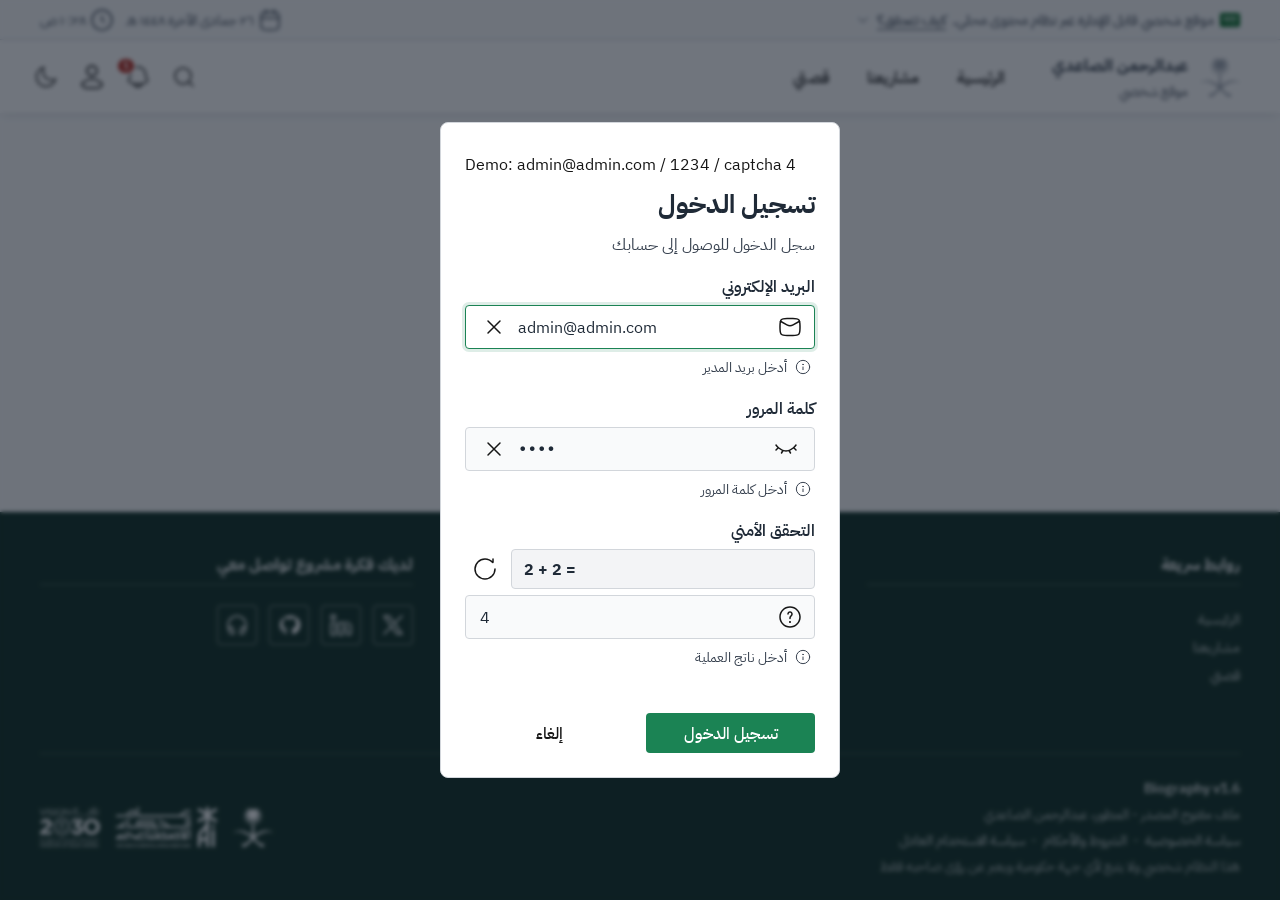
==== commit fa75b5d2: "Fix showcase static content and demo access" ====
--- a/admin.html
+++ b/admin.html
@@ -20,7 +20,7 @@
   <link rel="stylesheet" href="css/nds-icons-full.css?v=nds-pulled-social-icons-20260528">
   <link rel="stylesheet" href="css/nds-hgi-rounded-stroke.css">
   <link rel="stylesheet" href="css/nds-local-components.css">
-  <link rel="stylesheet" href="css/custom.css?v=biographyc-showcase-20260528">
+  <link rel="stylesheet" href="css/custom.css?v=biographyc-static-details-20260528">
 </head>
 <body data-page="admin">
   <header class="site-header">
@@ -802,8 +802,9 @@
     </div>
   </footer>
 
-  <script src="js/default-data.js?v=nds-footer-copycat-20260528"></script>
-  <script src="js/store.js"></script>
+  <script src="js/default-data.js?v=biographyc-static-details-20260528"></script>
+  <script src="js/showcase-data.js?v=biographyc-static-details-20260528"></script>
+  <script src="js/store.js?v=biographyc-static-details-20260528"></script>
   <script src="assets/vendor/nds/components/js/nds-core.js"></script>
   <script src="assets/vendor/nds/components/js/nds-backdrop.js"></script>
   <script src="assets/vendor/nds/components/js/nds-mainnav.js"></script>
@@ -816,7 +817,7 @@
   <script src="assets/vendor/nds/components/js/nds-forms.js"></script>
   <script src="assets/vendor/nds/components/js/nds-alert.js"></script>
   <script src="js/nds-local-components.js"></script>
-  <script src="js/app.js?v=biographyc-showcase-20260528"></script>
+  <script src="js/app.js?v=biographyc-static-details-20260528"></script>
   <script src="js/admin.js?v=nds-footer-icon-type-only-20260528"></script>
 </body>
 </html>
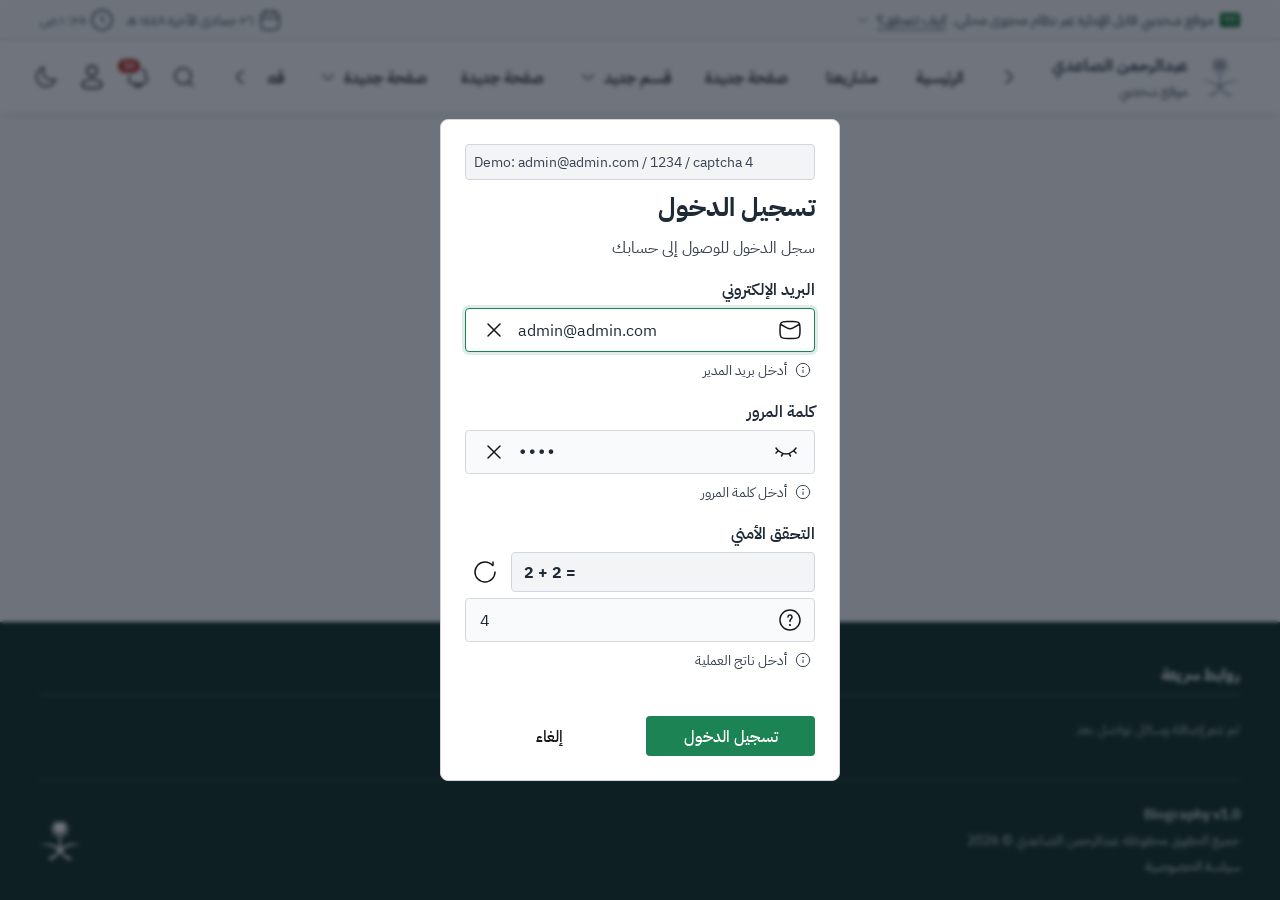
==== commit 171757be: "Refresh static showcase from Laragon content" ====
--- a/admin.html
+++ b/admin.html
@@ -19,8 +19,8 @@
   <link rel="icon" type="image/svg+xml" href="assets/images/site-mark.svg" data-site-favicon>
   <link rel="stylesheet" href="css/nds-icons-full.css?v=nds-pulled-social-icons-20260528">
   <link rel="stylesheet" href="css/nds-hgi-rounded-stroke.css">
-  <link rel="stylesheet" href="css/nds-local-components.css">
-  <link rel="stylesheet" href="css/custom.css?v=biographyc-static-details-20260528">
+  <link rel="stylesheet" href="css/nds-local-components.css?v=biographyc-showcase-20260530">
+  <link rel="stylesheet" href="css/custom.css?v=biographyc-showcase-20260530">
 </head>
 <body data-page="admin">
   <header class="site-header">
@@ -199,10 +199,10 @@
     <section class="nds-hero-section nds-sub nds-flat">
       <div class="site-container nds-section-wrapper">
         <div class="nds-section-head">
-          <nav class="nds-breadcrumb-nav" aria-label="مسار الصفحة">
+          <nav class="nds-breadcrumb-nav" aria-label="Breadcrumb">
             <ol class="nds-breadcrumb">
               <li><a href="index.html" data-home-page-label>الرئيسية</a></li>
-              <li aria-current="page" data-admin-page-label>لوحة الإدارة</li>
+              <li class="nds-truncate" aria-current="page" data-admin-page-label>لوحة الإدارة</li>
             </ol>
           </nav>
           <h1 class="nds-section-title" data-admin-dashboard-title>لوحة الإدارة</h1>
@@ -435,36 +435,6 @@
                     <div class="nds-form-control upload-file-control" data-upload-label="رفع صورة"><input class="nds-input file-input" type="file" data-media-upload="avatar-image" data-upload-target-name="avatar" accept=".jpg,.jpeg,.png,.webp,.svg"></div>
                   </div>
                 </div>
-                <div class="form-grid">
-                  <div class="nds-form-container">
-                    <div class="nds-form-header"><label for="heroTitle"><span class="nds-label">عنوان القسم الرئيسي</span></label></div>
-                    <div class="nds-form-control"><input class="nds-input" id="heroTitle" name="heroTitle" type="text"></div>
-                  </div>
-                  <div class="nds-form-container">
-                    <div class="nds-form-header"><label for="heroSubtitle"><span class="nds-label">العنوان الفرعي للقسم الرئيسي</span></label></div>
-                    <div class="nds-form-control"><input class="nds-input" id="heroSubtitle" name="heroSubtitle" type="text"></div>
-                  </div>
-                </div>
-                <div class="nds-form-container">
-                  <div class="nds-form-header"><label for="heroIntro"><span class="nds-label">وصف القسم الرئيسي</span></label></div>
-                  <div class="nds-form-control textarea-control"><textarea class="nds-input" id="heroIntro" name="heroIntro" rows="3"></textarea></div>
-                </div>
-                <div class="form-grid">
-                  <div class="nds-form-container">
-                    <div class="nds-form-header"><label for="heroImage"><span class="nds-label">صورة القسم الرئيسي</span></label></div>
-                    <div class="uploadable-control-row">
-                      <div class="nds-form-control upload-path-control"><input class="nds-input" id="heroImage" name="heroImage" type="text"></div>
-                      <div class="nds-form-control upload-file-control" data-upload-label="رفع صورة"><input class="nds-input file-input" type="file" data-media-upload="hero-image" data-upload-target-name="heroImage" accept=".jpg,.jpeg,.png,.webp,.svg"></div>
-                    </div>
-                  </div>
-                  <div class="nds-form-container">
-                    <div class="nds-form-header"><label for="heroVideo"><span class="nds-label">فيديو القسم الرئيسي</span></label></div>
-                    <div class="uploadable-control-row">
-                      <div class="nds-form-control upload-path-control"><input class="nds-input" id="heroVideo" name="heroVideo" type="text"></div>
-                      <div class="nds-form-control upload-file-control" data-upload-label="رفع فيديو"><input class="nds-input file-input" type="file" data-media-upload="hero-video" data-upload-target-name="heroVideo" accept=".mp4,.webm"></div>
-                    </div>
-                  </div>
-                </div>
                 <div class="hero-editor-block">
                   <div class="panel-heading compact-heading">
                     <div>
@@ -643,7 +613,7 @@
                 <div class="panel-heading">
                   <div>
                     <h2 class="nds-card-title">الصفحات الإضافية</h2>
-                    <p class="nds-card-description">الصفحات المرئية تظهر تلقائيا في التنقل.</p>
+                    <p class="nds-card-description">رتب الصفحات، واختر الصفحة الأم للعناصر الفرعية، وتحكم في الظهور في الهيدر من هنا فقط.</p>
                   </div>
                   <div class="nds-section-action">
                     <button class="nds-btn nds-secondary-outline" type="button" data-add-page><span class="nds-label">إضافة صفحة</span></button>
@@ -802,9 +772,9 @@
     </div>
   </footer>
 
-  <script src="js/default-data.js?v=biographyc-static-details-20260528"></script>
-  <script src="js/showcase-data.js?v=biographyc-static-details-20260528"></script>
-  <script src="js/store.js?v=biographyc-static-details-20260528"></script>
+  <script src="js/default-data.js?v=biographyc-showcase-20260530"></script>
+  <script src="js/showcase-data.js?v=biographyc-showcase-20260530"></script>
+  <script src="js/store.js?v=biographyc-showcase-20260530"></script>
   <script src="assets/vendor/nds/components/js/nds-core.js"></script>
   <script src="assets/vendor/nds/components/js/nds-backdrop.js"></script>
   <script src="assets/vendor/nds/components/js/nds-mainnav.js"></script>
@@ -816,8 +786,9 @@
   <script src="assets/vendor/nds/components/js/nds-progress.js"></script>
   <script src="assets/vendor/nds/components/js/nds-forms.js"></script>
   <script src="assets/vendor/nds/components/js/nds-alert.js"></script>
+  <script src="assets/vendor/nds/components/js/nds-breadcrumb.js"></script>
   <script src="js/nds-local-components.js"></script>
-  <script src="js/app.js?v=biographyc-static-details-20260528"></script>
-  <script src="js/admin.js?v=nds-footer-icon-type-only-20260528"></script>
+  <script src="js/app.js?v=biographyc-showcase-20260530"></script>
+  <script src="js/admin.js?v=biographyc-showcase-20260530"></script>
 </body>
 </html>
--- a/css/nds-local-components.css
+++ b/css/nds-local-components.css
@@ -7,7 +7,7 @@
   --nds-icon-copy-01: url("data:image/svg+xml;utf8,%3Csvg xmlns='http://www.w3.org/2000/svg' viewBox='0 0 24 24' fill='none'%3E%3Crect x='8' y='8' width='11' height='11' rx='2' stroke='currentColor' stroke-width='1.7'/%3E%3Cpath d='M5 15V7a2 2 0 0 1 2-2h8' stroke='currentColor' stroke-linecap='round' stroke-width='1.7'/%3E%3C/svg%3E");
   --nds-icon-location-01: url("data:image/svg+xml;utf8,%3Csvg xmlns='http://www.w3.org/2000/svg' viewBox='0 0 24 24' fill='none'%3E%3Cpath d='M19 10.2c0 5.2-7 10.8-7 10.8s-7-5.6-7-10.8A7 7 0 0 1 19 10.2Z' stroke='currentColor' stroke-width='1.7'/%3E%3Ccircle cx='12' cy='10.2' r='2.4' stroke='currentColor' stroke-width='1.7'/%3E%3C/svg%3E");
   --nds-icon-menu-01: url("data:image/svg+xml;utf8,%3Csvg xmlns='http://www.w3.org/2000/svg' viewBox='0 0 24 24' fill='none'%3E%3Cpath d='M4 7h16M4 12h16M4 17h16' stroke='currentColor' stroke-linecap='round' stroke-width='1.8'/%3E%3C/svg%3E");
-  --nds-icon-share-01: url("data:image/svg+xml;utf8,%3Csvg xmlns='http://www.w3.org/2000/svg' viewBox='0 0 24 24' fill='none'%3E%3Ccircle cx='18' cy='5' r='3' stroke='currentColor' stroke-width='1.7'/%3E%3Ccircle cx='6' cy='12' r='3' stroke='currentColor' stroke-width='1.7'/%3E%3Ccircle cx='18' cy='19' r='3' stroke='currentColor' stroke-width='1.7'/%3E%3Cpath d='m8.6 10.5 6.8-4M8.6 13.5l6.8 4' stroke='currentColor' stroke-linecap='round' stroke-width='1.7'/%3E%3C/svg%3E");
+  --nds-icon-share-01: url("data:image/svg+xml;utf8,%3Csvg xmlns='http://www.w3.org/2000/svg' width='24' height='24' viewBox='0 0 24 24' fill='none'%3E%3Cpath d='M9.39584 4.5H8.35417C5.40789 4.5 3.93475 4.5 3.01946 5.37868C2.10417 6.25736 2.10417 7.67157 2.10417 10.5V14.5C2.10417 17.3284 2.10417 18.7426 3.01946 19.6213C3.93475 20.5 5.40789 20.5 8.35417 20.5H12.5608C15.5071 20.5 16.9802 20.5 17.8955 19.6213C18.4885 19.052 18.6973 18.2579 18.7708 17' stroke='currentColor' stroke-linecap='round' stroke-linejoin='round' stroke-width='1.5'/%3E%3Cpath d='M16.1667 7V3.85355C16.1667 3.65829 16.3316 3.5 16.535 3.5C16.6326 3.5 16.7263 3.53725 16.7954 3.60355L21.5275 8.14645C21.7634 8.37282 21.8958 8.67986 21.8958 9C21.8958 9.32014 21.7634 9.62718 21.5275 9.85355L16.7954 14.3964C16.7263 14.4628 16.6326 14.5 16.535 14.5C16.3316 14.5 16.1667 14.3417 16.1667 14.1464V11H13.1157C8.875 11 7.3125 14.5 7.3125 14.5V12C7.3125 9.23858 9.64435 7 12.5208 7H16.1667Z' stroke='currentColor' stroke-linecap='round' stroke-linejoin='round' stroke-width='1.5'/%3E%3C/svg%3E");
   --nds-icon-moon-02: url("data:image/svg+xml;utf8,%3Csvg xmlns='http://www.w3.org/2000/svg' width='24' height='24' viewBox='0 0 24 24' fill='none'%3E%3Cpath d='M21.5 14.0784C20.3003 14.7189 18.9301 15.0821 17.4751 15.0821C12.7491 15.0821 8.91792 11.2509 8.91792 6.52485C8.91792 5.06986 9.28105 3.69968 9.92163 2.5C5.66765 3.49698 2.5 7.31513 2.5 11.8731C2.5 17.1899 6.8101 21.5 12.1269 21.5C16.6849 21.5 20.503 18.3324 21.5 14.0784Z' stroke='currentColor' stroke-linecap='round' stroke-linejoin='round' stroke-width='1.5'/%3E%3C/svg%3E");
   --nds-icon-sun-03: url("data:image/svg+xml;utf8,%3Csvg xmlns='http://www.w3.org/2000/svg' width='24' height='24' viewBox='0 0 24 24' fill='none'%3E%3Cpath d='M17 12C17 14.7614 14.7614 17 12 17C9.23858 17 7 14.7614 7 12C7 9.23858 9.23858 7 12 7C14.7614 7 17 9.23858 17 12Z' stroke='currentColor' stroke-width='1.5'/%3E%3Cpath d='M12 2V3.5M12 20.5V22M19.0708 19.0713L18.0101 18.0106M5.98926 5.98926L4.9286 4.9286M22 12H20.5M3.5 12H2M19.0713 4.92871L18.0106 5.98937M5.98975 18.0107L4.92909 19.0714' stroke='currentColor' stroke-linecap='round' stroke-width='1.5'/%3E%3C/svg%3E");
 }
@@ -838,6 +838,7 @@
   z-index: 80;
   inset-block-start: calc(100% + var(--spacing-xs));
   inset-inline-start: 0;
+  display: none;
   min-width: max(100%, 220px);
   max-width: min(320px, calc(100vw - 24px));
   overflow: hidden;
@@ -847,7 +848,8 @@
   box-shadow: var(--shadow-lg);
 }
 
-.nds-dropmenu-menu:not([hidden]) {
+.nds-dropmenu-menu[data-state~="open"],
+.nds-dropmenu-menu[aria-hidden="false"] {
   display: block;
 }
 
--- a/css/custom.css
+++ b/css/custom.css
@@ -61,6 +61,9 @@
 :root {
   --nds-nav-height: 72px;
   --nds-minimal-nav-bp: 960px;
+  --nds-content-MaxWidth: var(--site-max-width);
+  --nds-viewport-base-padding: var(--site-gutter);
+  --nds-viewport-padding: var(--nds-viewport-base-padding);
   --nds-font-family: "IBM Plex Sans Arabic", system-ui, sans-serif;
   --nds-transition: 0.2s ease;
   --site-icon-size: 24px;
@@ -105,6 +108,7 @@
   --background-card: var(--colors-base-white);
   --background-card-hovered: var(--colors-neutral-50);
   --background-brand-light: var(--colors-primary-sa-flag-50);
+  --background-sub-hero: var(--background-brand-light);
   --background-success: var(--colors-green-600);
   --background-success-25: #f6fef9;
   --background-success-light: var(--colors-green-50);
@@ -120,6 +124,7 @@
   --text-default: var(--colors-base-black);
   --text-display: var(--colors-neutral-800);
   --text-primary: var(--colors-primary-sa-flag-700);
+  --text-primary-paragraph: var(--colors-neutral-700);
   --text-secondary-paragraph: var(--colors-neutral-700);
   --text-oncolor-primary: var(--colors-base-white);
   --text-success: var(--colors-green-700);
@@ -133,6 +138,7 @@
   --border-warning-light: #fedf89;
   --border-error-light: #fecdca;
   --divider-color: rgba(22, 22, 22, 0.12);
+  --icon-separator: var(--colors-neutral-400);
   --shadow-sm: 0 1px 2px rgba(16, 24, 40, 0.06);
   --shadow-md: 0 4px 8px -2px rgba(16, 24, 40, 0.1), 0 2px 4px -2px rgba(16, 24, 40, 0.06);
   --shadow-lg: 0 20px 32px -18px rgba(16, 24, 40, 0.28);
@@ -505,15 +511,34 @@
 }
 
 .nds-hero-section.nds-sub {
-  padding-block: var(--spacing-6xl);
-  background:
-    radial-gradient(circle at 20% 20%, rgba(27, 131, 84, 0.12), transparent 32%),
-    linear-gradient(180deg, var(--colors-primary-sa-flag-50), var(--background-default));
-  box-shadow: inset 0 -1px 0 var(--divider-color);
+  display: flex;
+  flex-direction: column;
+  gap: var(--spacing-3xl);
+  min-height: 220px;
+  height: auto;
+  max-height: none;
+  padding-block: var(--spacing-5xl);
+  background: var(--background-sub-hero);
+  box-shadow: var(--shadow-inset, inset 0 0 4px 2px rgba(0, 0, 0, 0.05));
+}
+
+.nds-hero-section.nds-sub > :is(.nds-breadcrumb-nav, .nds-section-wrapper) {
+  width: min(calc(100% - (var(--nds-viewport-padding) * 2)), var(--nds-content-MaxWidth));
+  margin-inline: auto;
+}
+
+.nds-hero-section.nds-sub > .nds-breadcrumb-nav .nds-breadcrumb {
+  margin-block-end: 0;
+}
+
+.nds-hero-section.nds-sub .nds-section-description {
+  color: var(--text-primary-paragraph, var(--text-default));
 }
 
 .nds-hero-section.nds-flat {
   min-height: auto;
+  background: var(--background-default);
+  box-shadow: none;
 }
 
 .home-hero {
@@ -719,6 +744,15 @@
   align-items: center;
 }
 
+.nds-section-wrapper > .nds-section-head > .nds-section-action.nds-minimal {
+  float: inline-end;
+  flex-direction: column;
+  flex-wrap: wrap;
+  align-items: flex-start;
+  margin-inline-start: var(--spacing-4xl);
+  margin-block-end: var(--spacing-xl);
+}
+
 .nds-section-title {
   margin: 0 0 var(--spacing-lg);
   color: var(--text-display);
@@ -754,7 +788,7 @@
 .nds-breadcrumb {
   display: flex;
   flex-wrap: wrap;
-  gap: var(--spacing-sm);
+  gap: 0;
   padding: 0;
   margin: 0 0 var(--spacing-xl);
   list-style: none;
@@ -762,10 +796,35 @@
   font-size: var(--typo-text-sm-FS);
 }
 
+.nds-breadcrumb > li {
+  display: flex;
+  align-items: center;
+  min-width: 0;
+  color: var(--text-secondary-paragraph);
+}
+
+.nds-breadcrumb > li:last-child {
+  color: var(--text-default-disabled, var(--colors-neutral-400));
+}
+
 .nds-breadcrumb li + li::before {
-  content: "/";
-  margin-inline-end: var(--spacing-sm);
-  color: var(--colors-neutral-400);
+  content: none;
+}
+
+.nds-breadcrumb > li:not(:last-child)::after {
+  content: "";
+  display: inline-block;
+  flex: 0 0 24px;
+  width: 24px;
+  height: 1em;
+  margin-inline: var(--spacing-xs);
+  background: var(--icon-separator, var(--colors-neutral-400));
+  -webkit-mask: var(--nds-icon-arrow-left-01) center / contain no-repeat;
+  mask: var(--nds-icon-arrow-left-01) center / contain no-repeat;
+}
+
+html[dir="ltr"] .nds-breadcrumb > li:not(:last-child)::after {
+  transform: scaleX(-1);
 }
 
 .nds-card {
@@ -1048,21 +1107,139 @@
   box-shadow: var(--shadow-lg);
 }
 
+.project-actions,
+.page-actions {
+  align-items: center;
+}
+
 .nds-card-image {
   overflow: hidden;
   border-radius: var(--radius-md);
   border: 1px solid var(--divider-color);
+  background: var(--background-card);
 }
 
 .nds-card-image img {
+  display: block;
+  width: auto;
+  max-width: 100%;
+  height: auto;
+  margin-inline: auto;
+  object-fit: contain;
+}
+
+.nds-card-image video {
+  display: block;
   width: 100%;
-  aspect-ratio: 16 / 9;
-  object-fit: cover;
+  max-width: 100%;
+  height: auto;
+  object-fit: contain;
+}
+
+.page-content-media {
+  overflow: hidden;
+  border: 1px solid var(--divider-color);
+  border-radius: var(--radius-md);
+  background: var(--background-card);
+}
+
+.page-content-media img {
+  display: block;
+  width: auto;
+  max-width: 100%;
+  height: auto;
+  margin-inline: auto;
+  object-fit: contain;
+}
+
+.page-content-media video {
+  display: block;
+  width: 100%;
+  max-width: 100%;
+  height: auto;
+  object-fit: contain;
+}
+
+.page-content-media video,
+.page-card-media video,
+.project-detail-media video {
+  background: var(--colors-base-black);
+}
+
+.project-detail-media img {
+  display: block;
+  width: auto;
+  max-width: 100%;
+  height: auto;
+  margin-inline: auto;
+  aspect-ratio: auto;
+  object-fit: contain;
 }
 
 .content-paragraph,
 .page-content p {
   white-space: pre-line;
+  overflow-wrap: anywhere;
+  word-break: break-word;
+}
+
+.page-content-container,
+.page-content,
+.rich-html-content {
+  min-width: 0;
+  max-width: 100%;
+}
+
+.page-content {
+  width: 100%;
+}
+
+.page-content :is(p, li, dd, dt, figcaption, blockquote, h1, h2, h3, h4, h5, h6, .nds-card-title, .nds-card-description, .nds-block-title, .nds-label),
+.rich-html-content :is(p, li, dd, dt, figcaption, blockquote, h1, h2, h3, h4, h5, h6, .nds-card-title, .nds-card-description, .nds-block-title, .nds-label),
+.project-detail-text,
+.project-detail-facts :is(dt, dd) {
+  min-width: 0;
+  max-width: 100%;
+  overflow-wrap: anywhere;
+  word-break: break-word;
+}
+
+.rich-html-content :is(img, video, iframe, embed, object, canvas, svg),
+.page-content :is(img, video, iframe, embed, object, canvas, svg) {
+  max-width: 100%;
+}
+
+.rich-html-content :is(video, iframe, embed, object, canvas),
+.page-content :is(video, iframe, embed, object, canvas) {
+  height: auto;
+}
+
+.rich-html-content pre,
+.page-content pre {
+  max-width: 100%;
+  overflow: auto;
+  white-space: pre-wrap;
+  overflow-wrap: anywhere;
+  word-break: break-word;
+}
+
+.rich-html-content code,
+.page-content code {
+  white-space: pre-wrap;
+  overflow-wrap: anywhere;
+  word-break: break-word;
+}
+
+.rich-html-content table {
+  display: block;
+  max-width: 100%;
+  overflow-x: auto;
+}
+
+.rich-html-content :is(th, td) {
+  min-width: 0;
+  overflow-wrap: anywhere;
+  word-break: break-word;
 }
 
 .site-footer {
@@ -2375,18 +2552,24 @@
   padding: 0;
 }
 
+.showcase-login-hint {
+  margin: 0;
+  padding: var(--spacing-sm) var(--spacing-md);
+  border: 1px solid var(--colors-neutral-300);
+  border-radius: var(--radius-sm);
+  background: var(--colors-neutral-100);
+  color: var(--text-secondary-paragraph);
+  font-size: var(--typo-text-sm-FS);
+  line-height: var(--typo-text-sm-LH);
+  direction: ltr;
+  text-align: left;
+}
+
 .login-captcha-row {
   display: grid;
   grid-template-columns: minmax(0, 1fr) 40px;
   gap: var(--spacing-sm);
   align-items: stretch;
-}
-
-.showcase-login-hint {
-  margin: var(--spacing-xs) 0 0;
-  color: var(--text-default-secondary);
-  font-size: var(--font-size-text-sm);
-  line-height: var(--line-heights-text-sm);
 }
 
 .login-captcha-question {
@@ -2538,6 +2721,13 @@
   border-radius: 0;
   padding-inline: var(--spacing-lg);
   text-align: start;
+}
+
+.icon-type-option[data-state~="selected"],
+.option-type-option[data-state~="selected"] {
+  background: var(--colors-primary-sa-flag-50);
+  color: var(--colors-primary-sa-flag-700);
+  font-weight: 700;
 }
 
 .option-type-trigger .admin-option-icon,
@@ -2605,6 +2795,17 @@
   resize: vertical;
 }
 
+textarea.page-content-editor[data-content-editor-mode="html"],
+textarea.page-content-editor-html {
+  direction: ltr;
+  text-align: left;
+  unicode-bidi: plaintext;
+  font-family: "Cascadia Mono", "Consolas", "SFMono-Regular", ui-monospace, monospace;
+  font-size: var(--typo-text-sm-FS);
+  line-height: 1.7;
+  tab-size: 2;
+}
+
 .textarea-control {
   min-height: auto;
   padding-block: var(--spacing-xs);
@@ -2631,6 +2832,36 @@
 .admin-template-item {
   overflow: hidden;
   background: var(--background-card);
+}
+
+body[data-page="admin"] :is(.editor-item, .admin-template-item, .compact-card-content, .editor-accordion-content, .compact-editor-body, .nds-form-container):has(.nds-dropmenu-menu:not([hidden])) {
+  overflow: visible;
+}
+
+body[data-page="admin"] :is(.editor-item, .admin-template-item, .nds-form-container):has(.nds-dropmenu-menu:not([hidden])) {
+  position: relative;
+  z-index: 80;
+}
+
+body[data-page="admin"] .nds-dropmenu-menu:not([hidden]) {
+  z-index: 120;
+}
+
+body[data-page="admin"] [data-pages-editor]:has(.nds-dropmenu-menu:not([hidden])) {
+  overflow: auto;
+}
+
+body[data-page="admin"] [data-pages-editor] [data-sortable-item="page"] :is(.admin-select-options, .option-type-options) {
+  position: static;
+  inset: auto;
+  max-height: none;
+  margin-block-start: var(--spacing-xs);
+}
+
+body[data-page="admin"] [data-pages-editor] [data-sortable-item="page"] :is(.admin-select-options, .option-type-options) .nds-dropmenu-scroll {
+  max-height: min(240px, 40dvh);
+  overflow: auto;
+  overscroll-behavior: contain;
 }
 
 .admin-template-item > .nds-card-content {
@@ -2647,6 +2878,146 @@
   gap: 0;
   padding: 0;
   background: var(--background-card);
+}
+
+.admin-template-item .editor-item-actions {
+  display: inline-flex;
+  align-items: stretch;
+  align-self: stretch;
+  justify-self: end;
+  min-width: 0;
+}
+
+.admin-template-item .editor-item-actions > .nds-btn {
+  min-height: 56px;
+  border-radius: 0;
+}
+
+.page-add-subpage-btn {
+  gap: var(--spacing-xs);
+  padding-inline: var(--spacing-md);
+  white-space: nowrap;
+}
+
+.page-children-section {
+  margin-block-start: var(--spacing-lg);
+  border: 1px solid var(--colors-neutral-200);
+  border-radius: var(--radius-md, 8px);
+  background: var(--background-card);
+  overflow: hidden;
+}
+
+.page-children-head {
+  min-height: 48px;
+  display: grid;
+  grid-template-columns: minmax(0, 1fr) auto;
+  align-items: stretch;
+  border-block-end: 1px solid var(--colors-neutral-200);
+}
+
+.page-children-section[data-state="closed"] .page-children-head {
+  border-block-end: 0;
+}
+
+.page-children-toggle {
+  min-width: 0;
+  min-height: 48px;
+  justify-content: flex-start;
+  gap: var(--spacing-xs);
+  border-radius: 0;
+  padding-inline: var(--spacing-md);
+}
+
+.page-children-toggle > .nds-icon {
+  flex: 0 0 auto;
+  transition: transform var(--nds-transition);
+}
+
+.page-children-toggle[data-state~="open"] > .nds-icon {
+  transform: rotate(180deg);
+}
+
+.page-children-title-row {
+  min-width: 0;
+  display: inline-flex;
+  flex-wrap: wrap;
+  align-items: center;
+  gap: var(--spacing-xs);
+}
+
+.page-children-title-row .section-minor-title {
+  margin: 0;
+  line-height: 1.2;
+}
+
+.page-children-head .page-add-subpage-btn {
+  min-height: 48px;
+  border-radius: 0;
+  border-inline-start: 1px solid var(--colors-neutral-200);
+}
+
+.page-children-collapse {
+  display: grid;
+  grid-template-rows: 0fr;
+  overflow: clip;
+  transition: grid-template-rows var(--nds-transition);
+}
+
+.page-children-collapse[data-state~="open"] {
+  grid-template-rows: 1fr;
+  overflow: visible;
+}
+
+.page-children-collapse-content {
+  min-height: 0;
+  overflow: hidden;
+}
+
+.page-children-collapse[data-state~="open"] .page-children-collapse-content {
+  overflow: visible;
+}
+
+.page-children-list {
+  display: grid;
+  gap: var(--spacing-sm);
+  padding: var(--spacing-sm);
+  background: var(--colors-neutral-50);
+}
+
+.page-children-list > .admin-template-item {
+  box-shadow: none;
+}
+
+.page-children-list .admin-template-item .editor-item-head,
+.page-children-list .editor-drag-handle,
+.page-children-list .admin-template-item .editor-item-actions > .nds-btn {
+  min-height: 48px;
+}
+
+.page-children-empty {
+  padding: var(--spacing-md);
+  color: var(--text-secondary-paragraph);
+}
+
+.page-editor-heading {
+  display: flex;
+  flex-wrap: wrap;
+  align-items: center;
+  gap: var(--spacing-xs);
+  min-width: 0;
+}
+
+.page-editor-heading > .nds-card-title {
+  min-width: 0;
+  overflow: hidden;
+  text-overflow: ellipsis;
+}
+
+.page-editor-meta {
+  display: inline-flex;
+  flex-wrap: wrap;
+  align-items: center;
+  gap: var(--spacing-2xs);
 }
 
 .admin-template-header.sortable-editor-header:not(:has(.editor-drag-handle)),
@@ -2916,14 +3287,22 @@
   --background-card: #172033;
   --background-card-hovered: #1f2a37;
   --background-brand-light: #0f241b;
+  --background-sub-hero: var(--background-brand-light);
   --text-default: #f9fafb;
   --text-display: #ffffff;
   --text-primary: #7fd7aa;
+  --text-primary-paragraph: #d2d6db;
   --text-secondary-paragraph: #d2d6db;
   --border-neutral-primary: #384250;
   --border-primary: #1b8354;
   --divider-color: rgba(255, 255, 255, 0.14);
   color-scheme: dark;
+}
+
+@media (max-width: 640px) {
+  :root {
+    --nds-viewport-padding: calc(var(--nds-viewport-base-padding) / 2);
+  }
 }
 
 ::view-transition {
@@ -3558,30 +3937,169 @@
   transform: rotate(90deg);
 }
 
-.nav-pages-menu {
+.nds-main-nav .nav-pages-item .nav-pages-menu {
+  display: none;
   position: absolute;
   inset-block-start: calc(100% + var(--spacing-xs));
   inset-inline-start: 0;
-  z-index: 120;
+  left: auto;
+  z-index: 1305;
   min-width: 240px;
   max-width: min(320px, calc(100vw - 32px));
-  overflow: hidden;
+  padding-block-end: var(--spacing-xl);
+  overflow: clip;
+  transform: none;
+}
+
+.nds-main-nav .nav-pages-item[data-state~="open"] .nav-pages-menu {
+  display: flex;
+  flex-direction: column;
+}
+
+.site-header[data-header-action-opening="true"] .nav-pages-item .nav-pages-menu,
+.site-header:has(.header-actions .nds-dropdown[data-state~="open"], .header-actions .nds-dropdown[data-state~="opening"], .header-actions .nds-dropdown[data-state~="opened"], .nds-nav-minimal .nds-dropdown[data-state~="open"], .nds-nav-minimal .nds-dropdown[data-state~="opening"], .nds-nav-minimal .nds-dropdown[data-state~="opened"]) .nav-pages-item .nav-pages-menu {
+  display: none !important;
+}
+
+@media (min-width: 961px) {
+  .nds-main-nav .nav-pages-item .nav-pages-menu {
+    position: fixed;
+    inset: auto;
+    top: var(--nav-pages-top, 0);
+    left: var(--nav-pages-left, 16px);
+    right: auto;
+    transform: none;
+  }
+
+  .nds-main-nav .nav-pages-item[data-state~="open"],
+  .nds-main-nav .nav-pages-item[data-state~="opened"] {
+    z-index: 1306;
+  }
+
+  .nds-main-nav .nds-nav-primary .nav-pages-trigger {
+    width: auto;
+    height: var(--btn-size, 40px);
+    min-height: var(--btn-size, 40px);
+    padding-block: 0;
+    align-self: center;
+  }
+
+  .nds-main-nav .nds-nav-primary > .nds-nav-item > .nds-nav-link,
+  .nds-main-nav .nds-nav-primary > .nav-pages-item > .nav-pages-trigger {
+    height: var(--btn-size, 40px);
+    min-height: var(--btn-size, 40px);
+    max-height: var(--btn-size, 40px);
+    align-items: center;
+    padding-block: 0;
+    box-sizing: border-box;
+  }
+
+  .nav-pages-menu .nav-pages-list,
+  .nav-pages-menu .nds-dropmenu-scroll {
+    padding: var(--spacing-2xs);
+  }
+
+  .nav-pages-menu .nds-dropdown-item,
+  .nav-pages-menu .nds-dropmenu-item {
+    --btn-size: 32px;
+    --btn-padding: 0 var(--spacing-md);
+    min-height: 36px;
+    padding: 0 var(--spacing-md);
+    font-size: var(--typo-text-sm-FS);
+    line-height: var(--typo-text-sm-LH);
+  }
+}
+
+.nds-main-nav .nav-pages-item .nav-pages-menu > .nds-dropdown-content {
+  overflow: clip;
   border: 1px solid var(--border-neutral-primary);
-  border-radius: var(--radius-md);
+  border-block-start: 0;
+  border-radius: 0 0 var(--radius-md) var(--radius-md);
   background: var(--background-default);
   box-shadow: var(--shadow-lg);
-}
-
+  transform: translateY(-100%);
+  transition: transform var(--nds-transition);
+  will-change: transform;
+}
+
+.nds-main-nav .nav-pages-item[data-state~="open"] .nav-pages-menu > .nds-dropdown-content {
+  transform: translateY(0);
+}
+
+.nds-main-nav .nav-pages-item:is([data-state~="opening"], [data-state~="closing"]) .nav-pages-menu > .nds-dropdown-content {
+  transform: translateY(-100%) !important;
+}
+
+.nds-main-nav .nav-pages-item[data-state~="open"]:not([data-state~="opening"]):not([data-state~="closing"]) .nav-pages-menu > .nds-dropdown-content {
+  transform: translateY(0) !important;
+}
+
+.nds-main-nav .nav-pages-item[data-state~="opened"] .nav-pages-menu {
+  overflow: clip;
+  padding-block-end: 0;
+}
+
+.nds-main-nav .nav-pages-item[data-state~="opened"] .nav-pages-menu > .nds-dropdown-content {
+  overflow: visible;
+  transform: translateY(0) !important;
+  will-change: auto;
+}
+
+.nav-pages-item[data-state~="open"] .nav-caret,
+.nav-pages-item[data-state~="opened"] .nav-caret {
+  transform: rotate(90deg);
+}
+
+.nav-pages-menu .nav-pages-columns {
+  min-width: min(280px, calc(100vw - 32px));
+}
+
+@media (min-width: 961px) {
+  .nav-pages-menu .nav-pages-columns {
+    min-width: min(240px, calc(100vw - 32px));
+  }
+}
+
+.nav-pages-menu .nav-pages-list,
 .nav-pages-menu .nds-dropmenu-scroll {
   max-height: min(340px, 70dvh);
   padding: var(--spacing-xs);
-}
-
+  overflow-y: auto;
+  overscroll-behavior: contain;
+}
+
+.nav-pages-menu .nds-dropdown-item,
 .nav-pages-menu .nds-dropmenu-item {
   width: 100%;
   justify-content: flex-start;
   border-radius: var(--radius-sm);
   text-align: start;
+}
+
+.nav-pages-menu .nds-dropdown-item[data-state~="current"],
+.nav-pages-menu .nds-dropmenu-item[data-state~="current"] {
+  color: var(--text-default);
+  background: var(--background-neutral-100);
+  box-shadow: inset 3px 0 0 var(--border-success-light);
+}
+
+html[dir="rtl"] .nav-pages-menu .nds-dropdown-item[data-state~="current"],
+html[dir="rtl"] .nav-pages-menu .nds-dropmenu-item[data-state~="current"] {
+  box-shadow: inset -3px 0 0 var(--border-success-light);
+}
+
+.admin-template-item[data-page-is-child="true"] .check-line:has([data-page-navigation-link]) {
+  display: none;
+}
+
+.admin-template-item[data-page-is-group="true"] :is(
+  .nds-form-container:has([data-field="pageContentMode"]),
+  .nds-form-container:has([data-field="pageImage"]),
+  .nds-form-container:has([data-field="pageVideo"]),
+  .nds-form-container:has([data-field="pageContent"]),
+  .check-line:has([data-page-footer-link])
+) {
+  display: none;
 }
 
 .hero-slider {
@@ -3877,9 +4395,11 @@
 }
 
 .rich-html-content table {
+  display: block;
   width: 100%;
+  max-width: 100%;
   border-collapse: collapse;
-  overflow: hidden;
+  overflow-x: auto;
   border: 1px solid var(--border-neutral-primary);
   border-radius: var(--radius-md);
   background: var(--background-card);
@@ -3887,9 +4407,12 @@
 
 .rich-html-content th,
 .rich-html-content td {
+  min-width: 0;
   padding: var(--spacing-lg) var(--spacing-xl);
   border: 1px solid var(--border-neutral-primary);
   text-align: start;
+  overflow-wrap: anywhere;
+  word-break: break-word;
 }
 
 .rich-html-content a {
@@ -3899,6 +4422,8 @@
 }
 
 .rich-html-content img {
+  max-width: 100%;
+  height: auto;
   border-radius: var(--radius-md);
   box-shadow: var(--shadow-sm);
 }
@@ -3948,14 +4473,17 @@
     position: fixed;
   }
 
-  .nav-pages-menu {
+  .nds-main-nav .nav-pages-item .nav-pages-menu {
     position: static;
+    inset: auto;
     max-width: none;
     margin-block-start: var(--spacing-xs);
+    transform: none;
     box-shadow: none;
   }
 
   .nav-pages-trigger,
+  .nav-pages-menu .nds-dropdown-item,
   .nav-pages-menu .nds-dropmenu-item {
     width: 100%;
   }
@@ -4192,6 +4720,18 @@
   .editor-drag-handle {
     width: 36px;
     min-width: 36px;
+  }
+
+  .page-children-head {
+    grid-template-columns: minmax(0, 1fr);
+  }
+
+  .page-children-head .page-add-subpage-btn {
+    width: 100%;
+    min-width: 0;
+    justify-content: center;
+    border-inline-start: 0;
+    border-block-start: 1px solid var(--colors-neutral-200);
   }
 
   .editor-accordion-btn {
@@ -4694,6 +5234,27 @@
 
   .nds-main-nav .nds-collapse .nds-dropdown .nds-dropdown-menu > .nds-dropdown-content {
     transform: none;
+  }
+
+  .nds-main-nav .nds-collapse .nav-pages-item .nav-pages-menu > .nds-dropdown-content {
+    overflow: clip;
+    transform: translateY(-100%);
+    transition: transform var(--nds-transition);
+    will-change: transform;
+  }
+
+  .nds-main-nav .nds-collapse .nav-pages-item[data-state~="open"] .nav-pages-menu > .nds-dropdown-content {
+    transform: translateY(0);
+  }
+
+  .nds-main-nav .nds-collapse .nav-pages-item:is([data-state~="opening"], [data-state~="closing"]) .nav-pages-menu > .nds-dropdown-content {
+    transform: translateY(-100%) !important;
+  }
+
+  .nds-main-nav .nds-collapse .nav-pages-item[data-state~="open"]:not([data-state~="opening"]):not([data-state~="closing"]) .nav-pages-menu > .nds-dropdown-content,
+  .nds-main-nav .nds-collapse .nav-pages-item[data-state~="opened"] .nav-pages-menu > .nds-dropdown-content {
+    transform: translateY(0) !important;
+    will-change: auto;
   }
 
   .nds-main-nav .notification-dropdown .nds-drawer {
@@ -6278,6 +6839,28 @@
   padding-block-end: var(--spacing-5xl);
 }
 
+body[data-page="admin"] .editor-accordion-collapse,
+body[data-page="admin"] .page-children-collapse {
+  transition: none;
+}
+
+body[data-page="admin"] .editor-accordion-collapse:not([data-state~="open"]),
+body[data-page="admin"] .page-children-collapse:not([data-state~="open"]) {
+  display: none;
+}
+
+body[data-page="admin"] .editor-accordion-collapse[data-state~="open"],
+body[data-page="admin"] .page-children-collapse[data-state~="open"] {
+  display: block;
+  overflow: visible;
+}
+
+body[data-page="admin"] .editor-accordion-content,
+body[data-page="admin"] .page-children-collapse-content {
+  min-height: auto;
+  overflow: visible;
+}
+
 body[data-page="admin"] .contact-editor-block:last-of-type {
   margin-block-end: var(--spacing-4xl);
 }
@@ -6302,17 +6885,21 @@
   gap: 0;
 }
 
-[data-admin-panel="footer"] :is(.editor-list, .editor-item, .compact-card-content, .editor-accordion-content, .compact-editor-body):has(.nds-dropmenu-menu:not([hidden])) {
+[data-admin-panel="footer"] :is(.editor-list, .editor-item, .compact-card-content, .editor-accordion-content, .compact-editor-body):has(.nds-dropmenu-menu[data-state~="open"]),
+[data-admin-panel="footer"] :is(.editor-list, .editor-item, .compact-card-content, .editor-accordion-content, .compact-editor-body):has(.nds-dropmenu-menu[aria-hidden="false"]) {
   overflow: visible;
 }
 
-[data-admin-panel="footer"] .editor-item:has(.nds-dropmenu-menu:not([hidden])),
-[data-admin-panel="footer"] .nds-form-container:has(.nds-dropmenu-menu:not([hidden])) {
+[data-admin-panel="footer"] .editor-item:has(.nds-dropmenu-menu[data-state~="open"]),
+[data-admin-panel="footer"] .editor-item:has(.nds-dropmenu-menu[aria-hidden="false"]),
+[data-admin-panel="footer"] .nds-form-container:has(.nds-dropmenu-menu[data-state~="open"]),
+[data-admin-panel="footer"] .nds-form-container:has(.nds-dropmenu-menu[aria-hidden="false"]) {
   position: relative;
   z-index: 80;
 }
 
-[data-admin-panel="footer"] .footer-nested-item:has(.nds-dropmenu-menu:not([hidden])) {
+[data-admin-panel="footer"] .footer-nested-item:has(.nds-dropmenu-menu[data-state~="open"]),
+[data-admin-panel="footer"] .footer-nested-item:has(.nds-dropmenu-menu[aria-hidden="false"]) {
   z-index: 90;
 }
 
@@ -7128,3 +7715,78 @@
     justify-content: flex-start;
   }
 }
+
+/* Desktop header action menus use the same clipped slide motion as the pages submenu. */
+@media (min-width: 961px) {
+  .site-header .nds-main-nav .header-actions :is(.site-search-dropdown, .notification-dropdown, .admin-persona-dropdown, .mobile-account-dropdown) .nds-dropdown-menu.nds-fit {
+    display: flex;
+    flex-direction: column;
+    padding-block-end: var(--spacing-xl) !important;
+    overflow: clip !important;
+    opacity: 1 !important;
+    visibility: visible !important;
+    pointer-events: auto !important;
+    transform: none !important;
+    transition: none !important;
+    will-change: auto;
+  }
+
+  .site-header .nds-main-nav .header-actions :is(.site-search-dropdown, .notification-dropdown, .admin-persona-dropdown, .mobile-account-dropdown):not([data-state~="open"]):not([data-state~="opening"]):not([data-state~="closing"]):not([data-state~="opened"]) .nds-dropdown-menu.nds-fit {
+    display: none;
+  }
+
+  .site-header .nds-main-nav .header-actions :is(.site-search-dropdown, .notification-dropdown, .admin-persona-dropdown, .mobile-account-dropdown)[data-state~="opened"] .nds-dropdown-menu.nds-fit {
+    padding-block-end: 0 !important;
+    overflow: visible !important;
+  }
+
+  .site-header .nds-main-nav .header-actions :is(.site-search-dropdown, .notification-dropdown, .admin-persona-dropdown, .mobile-account-dropdown) .nds-dropdown-menu.nds-fit > .nds-dropdown-content {
+    overflow: clip !important;
+    border: 1px solid var(--border-neutral-primary) !important;
+    border-block-start: 0 !important;
+    border-radius: 0 0 var(--radius-md) var(--radius-md) !important;
+    background: var(--background-default) !important;
+    box-shadow: var(--shadow-lg) !important;
+    clip-path: none !important;
+    transform: translateY(-100%) !important;
+    transition: transform var(--nds-transition) !important;
+    will-change: transform;
+  }
+
+  .site-header .nds-main-nav .header-actions :is(.site-search-dropdown, .notification-dropdown, .admin-persona-dropdown, .mobile-account-dropdown)[data-state~="open"]:not([data-state~="opening"]):not([data-state~="closing"]) .nds-dropdown-menu.nds-fit > .nds-dropdown-content,
+  .site-header .nds-main-nav .header-actions :is(.site-search-dropdown, .notification-dropdown, .admin-persona-dropdown, .mobile-account-dropdown)[data-state~="opened"] .nds-dropdown-menu.nds-fit > .nds-dropdown-content {
+    transform: translateY(0) !important;
+  }
+
+  .site-header .nds-main-nav .header-actions :is(.site-search-dropdown, .notification-dropdown, .admin-persona-dropdown, .mobile-account-dropdown):is([data-state~="opening"], [data-state~="closing"]) .nds-dropdown-menu.nds-fit > .nds-dropdown-content {
+    transform: translateY(-100%) !important;
+  }
+
+  .site-header .nds-main-nav .header-actions :is(.site-search-dropdown, .notification-dropdown, .admin-persona-dropdown, .mobile-account-dropdown)[data-state~="opened"] .nds-dropdown-menu.nds-fit > .nds-dropdown-content {
+    overflow: visible !important;
+    will-change: auto;
+  }
+
+  .site-header .nds-main-nav .header-actions :is(.site-search-dropdown, .notification-dropdown, .admin-persona-dropdown, .mobile-account-dropdown) .nds-dropdown-menu.nds-fit {
+    position: fixed !important;
+    inset-block-start: var(--header-action-menu-top, var(--site-shell-height)) !important;
+    inset-inline-start: auto !important;
+    inset-inline-end: auto !important;
+    left: var(--header-action-menu-left, var(--site-gutter)) !important;
+    right: auto !important;
+  }
+}
+
+/* Notification menus are rebuilt after delete/read actions; keep open state
+   authoritative if an NDS transition token lingers on the root. */
+@media (min-width: 961px) {
+  .site-header .nds-main-nav .header-actions .notification-dropdown:is([data-state~="open"], [data-state~="opened"]):not([data-state~="closing"]) .nds-dropdown-menu.nds-fit > .nds-dropdown-content {
+    transform: translateY(0) !important;
+  }
+}
+
+@media (max-width: 960px) {
+  .site-header .nds-main-nav :is(.header-actions, .nds-nav-minimal) .notification-dropdown:is([data-state~="open"], [data-state~="opened"]):not([data-state~="closing"]) .nds-dropdown-menu.nds-fit > .nds-dropdown-content {
+    transform: translateY(0) !important;
+  }
+}
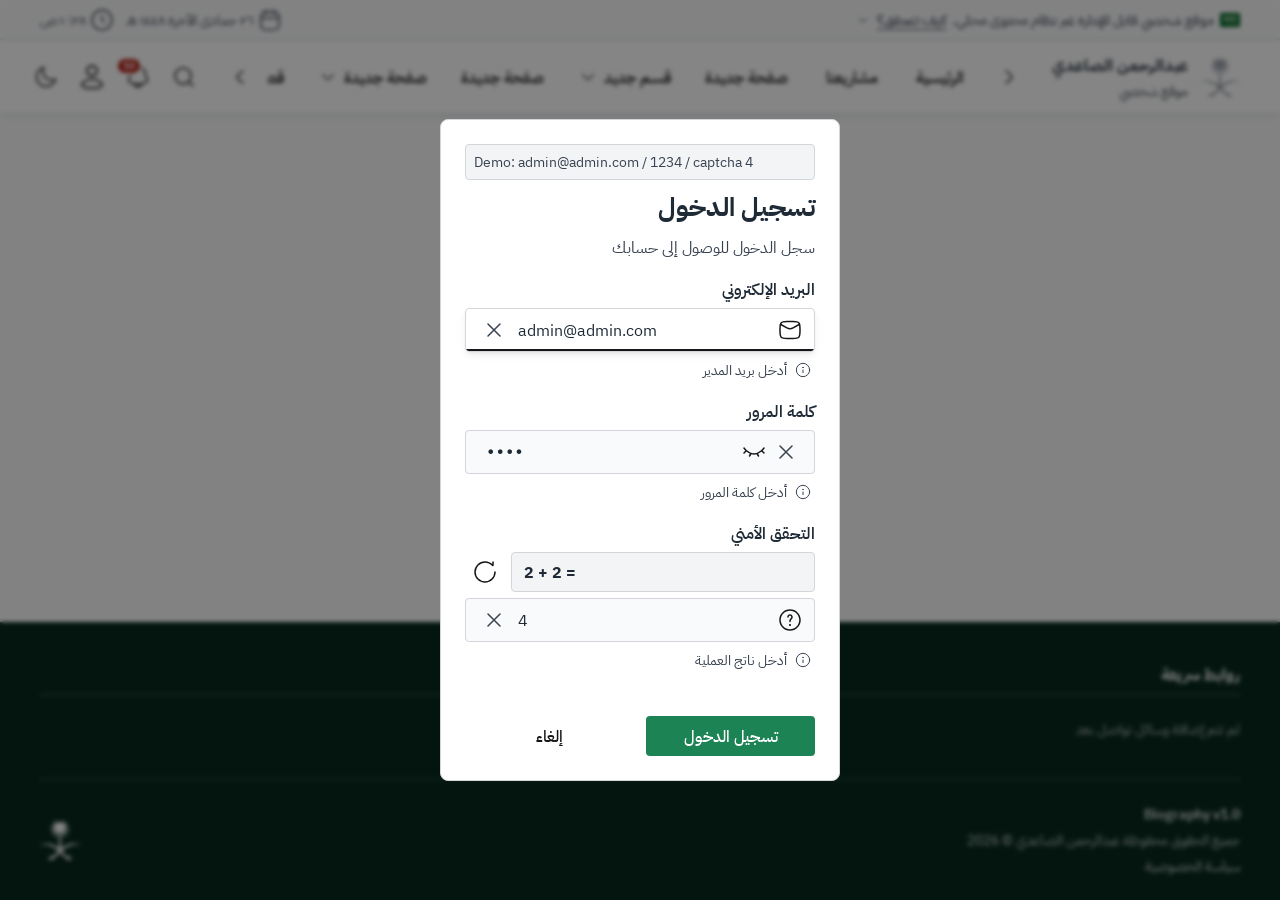
==== commit 890cc24f: "Update showcase with latest admin features" ====
--- a/admin.html
+++ b/admin.html
@@ -19,8 +19,8 @@
   <link rel="icon" type="image/svg+xml" href="assets/images/site-mark.svg" data-site-favicon>
   <link rel="stylesheet" href="css/nds-icons-full.css?v=nds-pulled-social-icons-20260528">
   <link rel="stylesheet" href="css/nds-hgi-rounded-stroke.css">
-  <link rel="stylesheet" href="css/nds-local-components.css?v=biographyc-showcase-20260530">
-  <link rel="stylesheet" href="css/custom.css?v=biographyc-showcase-20260530">
+  <link rel="stylesheet" href="css/nds-local-components.css?v=notification-refit-20260530">
+  <link rel="stylesheet" href="css/custom.css?v=biographyc-showcase-20260531">
 </head>
 <body data-page="admin">
   <header class="site-header">
@@ -616,9 +616,9 @@
                     <p class="nds-card-description">رتب الصفحات، واختر الصفحة الأم للعناصر الفرعية، وتحكم في الظهور في الهيدر من هنا فقط.</p>
                   </div>
                   <div class="nds-section-action">
+                    <button class="nds-btn nds-primary" type="button" data-save-pages><span class="nds-label">حفظ الصفحات</span></button>
+                    <button class="nds-btn nds-secondary-outline" type="button" data-preview-target="pages"><span class="nds-label">معاينة</span></button>
                     <button class="nds-btn nds-secondary-outline" type="button" data-add-page><span class="nds-label">إضافة صفحة</span></button>
-                    <button class="nds-btn nds-secondary-outline" type="button" data-preview-target="pages"><span class="nds-label">معاينة</span></button>
-                    <button class="nds-btn nds-primary" type="button" data-save-pages><span class="nds-label">حفظ الصفحات</span></button>
                   </div>
                 </div>
                 <div class="editor-list" data-pages-editor></div>
@@ -772,9 +772,9 @@
     </div>
   </footer>
 
-  <script src="js/default-data.js?v=biographyc-showcase-20260530"></script>
-  <script src="js/showcase-data.js?v=biographyc-showcase-20260530"></script>
-  <script src="js/store.js?v=biographyc-showcase-20260530"></script>
+  <script src="js/default-data.js?v=biographyc-showcase-20260531"></script>
+  <script src="js/showcase-data.js?v=biographyc-showcase-20260531"></script>
+  <script src="js/store.js?v=biographyc-showcase-20260531"></script>
   <script src="assets/vendor/nds/components/js/nds-core.js"></script>
   <script src="assets/vendor/nds/components/js/nds-backdrop.js"></script>
   <script src="assets/vendor/nds/components/js/nds-mainnav.js"></script>
@@ -784,11 +784,12 @@
   <script src="assets/vendor/nds/components/js/nds-modal.js"></script>
   <script src="assets/vendor/nds/components/js/nds-feedback.js"></script>
   <script src="assets/vendor/nds/components/js/nds-progress.js"></script>
+  <script src="assets/vendor/nds/components/js/nds-upload.js"></script>
   <script src="assets/vendor/nds/components/js/nds-forms.js"></script>
   <script src="assets/vendor/nds/components/js/nds-alert.js"></script>
   <script src="assets/vendor/nds/components/js/nds-breadcrumb.js"></script>
   <script src="js/nds-local-components.js"></script>
-  <script src="js/app.js?v=biographyc-showcase-20260530"></script>
-  <script src="js/admin.js?v=biographyc-showcase-20260530"></script>
+  <script src="js/app.js?v=biographyc-showcase-20260531"></script>
+  <script src="js/admin.js?v=biographyc-showcase-20260531"></script>
 </body>
 </html>
--- a/css/custom.css
+++ b/css/custom.css
@@ -56,6 +56,41 @@
   font-display: swap;
   src: url("../assets/vendor/nds/fonts/IBMPlexSans-Bold-Latin1.woff2") format("woff2");
   unicode-range: U+0000-00FF;
+}
+
+@font-face {
+  font-family: "Saudi";
+  font-weight: 300 400;
+  font-display: swap;
+  src: url("../assets/vendor/nds/fonts/SaudiWeb-Regular.woff2") format("woff2");
+}
+
+@font-face {
+  font-family: "Saudi";
+  font-weight: 600 700;
+  font-display: swap;
+  src: url("../assets/vendor/nds/fonts/SaudiWeb-Bold.woff2") format("woff2");
+}
+
+@font-face {
+  font-family: "Maqroo";
+  font-weight: 400;
+  font-display: swap;
+  src: url("../assets/vendor/nds/fonts/Maqroo-Regular.woff2") format("woff2");
+}
+
+@font-face {
+  font-family: "OpenDyslexic";
+  font-weight: 400;
+  font-display: swap;
+  src: url("../assets/vendor/nds/fonts/OpenDyslexic-Regular.woff2") format("woff2");
+}
+
+@font-face {
+  font-family: "OpenDyslexic";
+  font-weight: 700;
+  font-display: swap;
+  src: url("../assets/vendor/nds/fonts/OpenDyslexic-Bold.woff2") format("woff2");
 }
 
 :root {
@@ -200,7 +235,7 @@
 }
 
 main {
-  flex: 1;
+  flex: 1 0 auto;
 }
 
 img {
@@ -439,6 +474,14 @@
   --btn-bg-hover: var(--colors-primary-sa-flag-700);
   --btn-bg-active: var(--colors-primary-sa-flag-800);
   --btn-color: var(--text-oncolor-primary);
+}
+
+.nds-btn.nds-neutral {
+  --btn-bg: #161616;
+  --btn-bg-hover: #1f2a37;
+  --btn-bg-active: #384250;
+  --btn-color: #ffffff;
+  --btn-border: transparent;
 }
 
 .nds-btn.nds-secondary-outline {
@@ -1112,6 +1155,20 @@
   align-items: center;
 }
 
+.page-tracking-stamp {
+  margin: 0;
+  color: var(--text-secondary-paragraph);
+  font-family: "Maqroo", var(--nds-font-family);
+  font-size: var(--typo-text-xs-FS);
+  line-height: var(--typo-text-xs-LH);
+  font-weight: 400;
+}
+
+.nds-section-head > .page-tracking-stamp {
+  width: 100%;
+  margin-block-start: calc(-1 * var(--spacing-xs));
+}
+
 .nds-card-image {
   overflow: hidden;
   border-radius: var(--radius-md);
@@ -1245,7 +1302,9 @@
 .site-footer {
   position: relative;
   z-index: 3;
-  padding-block: var(--spacing-5xl) var(--spacing-3xl);
+  flex-shrink: 0;
+  margin-block-end: 0;
+  padding-block: var(--spacing-5xl) calc(var(--spacing-3xl) + env(safe-area-inset-bottom));
   background: var(--colors-primary-sa-flag-900);
   color: rgba(255, 255, 255, 0.86);
   font-size: 14px;
@@ -1554,6 +1613,45 @@
   flex: 0 0 auto;
 }
 
+.site-text-input-clear-action {
+  justify-content: center;
+  gap: var(--spacing-2xs);
+}
+
+.site-text-input-clear {
+  --btn-size: 32px;
+  width: var(--btn-size);
+  min-width: var(--btn-size);
+  height: var(--btn-size);
+  min-height: var(--btn-size);
+  padding: 0;
+  color: var(--text-secondary-paragraph);
+  opacity: 1;
+  transform: scale(1);
+  transition: color var(--nds-transition), opacity var(--nds-transition), transform var(--nds-transition);
+}
+
+.site-text-input-clear:not([hidden]) {
+  animation: site-input-clear-in 140ms ease-out both;
+}
+
+.site-text-input-clear:hover,
+.site-text-input-clear:focus-visible {
+  color: var(--text-display);
+}
+
+@keyframes site-input-clear-in {
+  from {
+    opacity: 0;
+    transform: scale(0.82);
+  }
+
+  to {
+    opacity: 1;
+    transform: scale(1);
+  }
+}
+
 .nds-backdrop {
   position: fixed;
   inset: 0;
@@ -1562,8 +1660,33 @@
   display: none;
   opacity: 0;
   transition: opacity var(--nds-transition);
-  background-color: rgba(17, 25, 39, 0.6);
+  background-color: rgba(0, 0, 0, 0.48);
   z-index: 1900;
+}
+
+.site-dropdown-backdrop {
+  position: fixed;
+  inset: 0;
+  display: block;
+  width: 100%;
+  height: 100%;
+  padding: 0;
+  border: 0;
+  opacity: 0;
+  background: rgba(0, 0, 0, 0.48);
+  cursor: default;
+  pointer-events: none;
+  transition: opacity var(--nds-transition);
+  z-index: 1195;
+}
+
+.site-dropdown-backdrop[hidden] {
+  display: none !important;
+}
+
+.site-dropdown-backdrop[data-state~="active"] {
+  opacity: 1;
+  pointer-events: auto;
 }
 
 .nds-backdrop[data-state~="active"] {
@@ -1844,6 +1967,12 @@
 .nds-btn.nds-loading > *,
 .nds-btn[data-state~="loading"] > * {
   opacity: 0;
+}
+
+#loginSubmitBtn.nds-loading,
+#loginSubmitBtn[data-state~="loading"] {
+  --loading-color: var(--colors-base-white, #fff);
+  --loading-track: rgba(255, 255, 255, 0.35);
 }
 
 .nds-btn[data-logout-loading].nds-loading,
@@ -2304,6 +2433,8 @@
   grid-template-columns: auto minmax(0, 1fr) auto;
   align-items: stretch;
   gap: 0;
+  margin: 0;
+  padding: 0;
   background: var(--background-card);
 }
 
@@ -2355,8 +2486,6 @@
 }
 
 .contact-accordion-collapse:not([data-state~="open"]) .contact-accordion-body {
-  visibility: hidden;
-  padding-block: 0;
   border-block-start: 0;
 }
 
@@ -2373,8 +2502,12 @@
 .contact-delete-icon {
   width: var(--site-icon-size);
   height: var(--site-icon-size);
-  display: block;
+  display: inline-flex;
+  align-items: center;
+  justify-content: center;
+  font-size: var(--site-icon-size);
   fill: currentColor;
+  line-height: 1;
 }
 
 .contact-editor-item .check-line {
@@ -2407,75 +2540,329 @@
   min-height: 44px;
 }
 
+.upload-file-container {
+  width: fit-content;
+  max-width: 100%;
+  min-width: 0;
+  overflow: hidden;
+  justify-self: start;
+}
+
 .upload-file-control {
+  max-width: 100%;
   padding-inline: 0;
+}
+
+.nds-file-upload:not([data-state~="dropbox"]) .nds-upload-zone,
+.nds-form-control:has(> .file-input) .nds-upload-zone,
+.nds-file-upload:not([data-state~="dropbox"]) .nds-drop-hint {
+  display: none;
+}
+
+.nds-file-upload .nds-file-list:empty,
+.nds-file-upload .nds-form-footer:empty {
+  display: none;
+}
+
+.nds-file-upload .nds-file-item-template {
+  display: none;
+}
+
+.nds-file-upload .nds-file-list {
+  width: min(360px, 100%);
+  display: flex;
+  flex-direction: column;
+  gap: var(--spacing-sm);
+  margin-block-start: var(--spacing-xl);
+}
+
+.nds-file-upload .nds-file-item {
+  min-width: 0;
+  max-width: 100%;
+  min-height: 36px;
+  display: flex;
+  align-items: center;
+  gap: var(--spacing-md);
+  padding: var(--spacing-md);
+  border: 1px solid var(--border-neutral-primary);
+  border-radius: var(--radius-sm);
+  background-color: var(--colors-neutral-100);
+}
+
+.nds-file-upload .nds-file-item .nds-feedback {
+  display: flex;
+}
+
+.nds-file-upload .nds-file-item .nds-progress-circle,
+.nds-file-upload .nds-file-item .nds-file-error {
+  display: none;
+}
+
+.nds-file-upload .nds-file-item[data-state~="uploading"] .nds-progress-circle,
+.nds-file-upload .nds-file-item[data-state~="processing"] .nds-progress-circle {
+  display: flex;
+}
+
+.nds-file-upload .nds-file-item[data-state~="uploading"] .nds-feedback,
+.nds-file-upload .nds-file-item[data-state~="processing"] .nds-feedback {
+  display: none;
+}
+
+.nds-file-upload .nds-file-item[data-state~="processing"] {
+  animation: nds-upload-processing 1.5s ease-in-out infinite;
+}
+
+.nds-file-upload .nds-file-item[data-status="success"] .nds-progress-circle,
+.nds-file-upload .nds-file-item[data-status="error"] .nds-progress-circle {
+  display: none;
+}
+
+.nds-file-upload .nds-file-item[data-status="success"] .nds-feedback,
+.nds-file-upload .nds-file-item[data-status="error"] .nds-feedback {
+  display: flex;
+}
+
+.nds-file-upload .nds-file-item[data-status="error"] {
+  border-color: var(--border-error-light, #fecdca);
+}
+
+.nds-file-upload .nds-file-item[data-status="error"] .nds-feedback {
+  align-self: flex-start;
+}
+
+.nds-file-upload .nds-file-item[data-status="error"] .nds-file-error {
+  display: flex;
+}
+
+.nds-file-upload .nds-file-info {
+  min-width: 100px;
+  flex: 1 1 auto;
+  display: flex;
+  flex-direction: column;
+}
+
+.nds-file-upload .nds-file-name {
+  min-width: 0;
+  max-width: 100%;
+  display: flex;
+  align-items: center;
+  overflow: hidden;
+  color: var(--text-default);
+  font-size: var(--typo-text-sm-FS);
+  font-weight: 500;
+  line-height: var(--typo-text-sm-LH);
+  text-overflow: ellipsis;
+  white-space: nowrap;
+}
+
+.nds-file-upload .nds-file-error {
+  align-items: center;
+  gap: var(--spacing-xs);
+  color: var(--text-error);
+  font-size: var(--typo-text-sm-FS);
+  font-weight: 500;
+}
+
+.nds-file-upload .nds-file-actions {
+  display: flex;
+  gap: var(--spacing-xs);
+}
+
+.nds-progress-circle {
+  --_progress-size: var(--progress-size, 64px);
+  --_progress-value: var(--progress-value, 0);
+  --_progress-circumference: var(--progress-circumference, 62.83);
+  --_progress-track-color: var(--progress-track-color, var(--colors-neutral-100));
+  --_progress-color: var(--progress-color, var(--background-primary, var(--colors-primary-sa-flag-600)));
+  position: relative;
+  width: var(--_progress-size) !important;
+  height: var(--_progress-size) !important;
+  display: flex;
+  align-items: center;
+  justify-content: center;
+  counter-reset: progress-counter min(var(--_progress-value), 100);
+}
+
+.nds-progress-circle svg {
+  width: var(--_progress-size) !important;
+  height: var(--_progress-size) !important;
+  transform: rotate(-90deg) !important;
+}
+
+html[dir="ltr"] .nds-progress-circle svg {
+  transform: rotate(-90deg) scaleY(-1) !important;
+}
+
+.nds-progress-circle svg circle {
+  fill: none;
+  stroke-width: 2;
+  stroke-linecap: round;
+  transform: scale(1.08);
+  transform-origin: center center;
+}
+
+.nds-progress-circle svg circle.nds-progress-bg {
+  stroke: var(--_progress-track-color);
+}
+
+.nds-progress-circle svg circle.nds-progress-track {
+  stroke: var(--_progress-color);
+  stroke-dasharray: var(--_progress-circumference) !important;
+  stroke-dashoffset: calc(var(--_progress-circumference) - (var(--_progress-circumference) * min(var(--_progress-value), 100) / 100));
+  transition: stroke-dashoffset 0.3s ease !important;
+}
+
+.nds-progress-circle .nds-progress-info {
+  position: absolute;
+  align-items: center;
+  padding: 0 clamp(8px, calc(var(--_progress-size) * 0.2), 40px) !important;
+  color: var(--text-primary-paragraph);
+  line-height: 1;
+  text-align: center;
+}
+
+.nds-progress-circle .nds-progress-percentage,
+.nds-progress-circle .nds-progress-out-of {
+  display: flex;
+  flex-flow: row nowrap;
+  align-items: center;
+  justify-content: center;
+  gap: var(--spacing-2xs);
+  direction: ltr;
+}
+
+.nds-progress-circle .nds-progress-number,
+.nds-progress-circle .nds-progress-symbol {
+  font-size: clamp(10px, calc(var(--_progress-size) * 0.15 + 6px), 36px) !important;
+  font-weight: 700 !important;
+  line-height: normal;
+}
+
+.nds-progress-circle .nds-progress-percentage .nds-progress-number::before {
+  content: counter(progress-counter);
+  line-height: normal;
+}
+
+.nds-progress-circle[data-status="success"] {
+  --progress-color: var(--background-success);
+  --progress-value: 100 !important;
+}
+
+.nds-progress-circle[data-status="error"] {
+  --progress-color: var(--background-error);
+}
+
+@keyframes nds-upload-processing {
+  0%,
+  100% {
+    opacity: 1;
+  }
+
+  50% {
+    opacity: 0.72;
+  }
 }
 
 .nds-form-control:has(> .file-input) {
   position: relative;
+  justify-content: flex-start;
+  gap: 0;
+  overflow: visible;
+  min-height: 44px;
+  height: 44px;
+  padding: 0;
+  border: 0;
+  background: transparent;
+  box-shadow: none;
+  color: var(--text-default);
+  cursor: default;
+  text-align: start;
+}
+
+.nds-form-control:has(> .file-input)::before {
+  content: none;
+  display: none;
+}
+
+.nds-form-control:has(> .file-input):hover,
+.nds-form-control:has(> .file-input:focus-visible) {
+  background: transparent;
+  border-color: transparent;
+  box-shadow: none;
+}
+
+.nds-form-control:has(> .file-input:focus-visible) .nds-browse-btn,
+.nds-form-control:has(> [data-upload-browse]:focus-visible) .nds-browse-btn {
+  box-shadow: 0 0 0 3px rgba(27, 131, 84, 0.14);
+}
+
+.nds-form-control:has(> .file-input:disabled) {
+  cursor: default;
+  opacity: 0.68;
+}
+
+.nds-form-control:has(> .file-input:disabled) .nds-browse-btn {
+  cursor: progress;
+}
+
+.nds-file-upload:not([data-state~="dropbox"]) .nds-form-control:has(> .file-input) {
+  width: fit-content;
+  max-width: 100%;
+  min-width: 40px;
+  height: 44px;
+}
+
+.nds-form-control:has(> .file-input) .nds-form-action {
+  width: auto;
+  max-width: 100%;
+  margin: 0;
+  padding: 0;
+  border: 0;
+}
+
+.nds-form-control:has(> .file-input) .nds-browse-btn {
+  --btn-size: 44px;
+  width: auto;
+  max-width: 100%;
+  min-width: 0;
+  height: 44px;
   justify-content: center;
   gap: var(--spacing-sm);
-  overflow: hidden;
-  padding-inline: var(--spacing-lg);
-  background: var(--background-default);
-  color: var(--text-default);
-  cursor: pointer;
-  text-align: center;
-}
-
-.nds-form-control:has(> .file-input)::before {
-  content: attr(data-upload-label);
+}
+
+.nds-form-control:has(> .file-input) .nds-browse-btn .hgi {
+  flex: 0 0 auto;
+  font-size: 20px;
+  line-height: 1;
+}
+
+.nds-form-control:has(> .file-input) .nds-browse-btn .nds-label {
   min-width: 0;
   overflow: hidden;
-  font-weight: 500;
-  line-height: var(--typo-text-md-LH);
   text-overflow: ellipsis;
   white-space: nowrap;
 }
 
-.nds-form-control:has(> .file-input):hover {
-  background: var(--colors-neutral-100);
-  border-color: var(--colors-neutral-400);
-}
-
-.nds-form-control:has(> .file-input:focus-visible) {
-  background: var(--background-default);
-  border-color: var(--colors-primary-sa-flag-600);
-  box-shadow: 0 0 0 3px rgba(27, 131, 84, 0.14);
-}
-
-.nds-form-control:has(> .file-input:disabled) {
-  cursor: progress;
-  opacity: 0.68;
-}
-
-.nds-form-control[data-upload-status="selected"]:has(> .file-input),
-.nds-form-control[data-upload-status="uploading"]:has(> .file-input) {
-  border-color: var(--colors-primary-sa-flag-600);
-  color: var(--colors-primary-sa-flag-700);
-}
-
-.nds-form-control[data-upload-status="success"]:has(> .file-input) {
-  border-color: var(--colors-primary-sa-flag-600);
-  background: var(--colors-primary-sa-flag-50);
-  color: var(--colors-primary-sa-flag-800);
-}
-
-.nds-form-control[data-upload-status="error"]:has(> .file-input) {
-  border-color: #d92d20;
-  background: #fef3f2;
-  color: #b42318;
+.nds-form-control[data-upload-status="selected"]:has(> .file-input) .nds-browse-btn,
+.nds-form-control[data-upload-status="uploading"]:has(> .file-input) .nds-browse-btn,
+.nds-form-control[data-upload-status="success"]:has(> .file-input) .nds-browse-btn,
+.nds-form-control[data-upload-status="error"]:has(> .file-input) .nds-browse-btn {
+  --btn-bg: #161616;
+  --btn-bg-hover: #1f2a37;
+  --btn-bg-active: #384250;
+  border-color: transparent;
+  color: #ffffff;
 }
 
 .nds-form-control > .file-input {
   position: absolute;
-  inset: 0;
-  width: 100%;
-  height: 100%;
+  inset: auto;
+  width: 1px;
+  height: 1px;
   padding: 0;
   border: 0;
   opacity: 0;
-  cursor: inherit;
+  pointer-events: none;
 }
 
 .nds-form-header label {
@@ -2495,20 +2882,74 @@
 }
 
 .nds-form-control {
+  --site-form-control-bg: var(--colors-neutral-50);
+  --site-form-control-pressed-bg: var(--colors-neutral-100);
+  --site-form-control-underline: var(--colors-base-black, #161616);
   min-height: 44px;
+  position: relative;
   display: flex;
   align-items: center;
   padding-inline: var(--spacing-lg);
   border: 1px solid var(--colors-neutral-300);
   border-radius: var(--radius-sm);
-  background: var(--colors-neutral-50);
+  background: var(--site-form-control-bg);
+  overflow: hidden;
   transition: background-color var(--nds-transition), border-color var(--nds-transition), box-shadow var(--nds-transition);
+}
+
+.nds-form-control:not(:has(> .file-input))::before {
+  content: "";
+  position: absolute;
+  inset-block-end: 0;
+  inset-inline-start: 50%;
+  width: 0;
+  height: 2px;
+  border-radius: 0 0 var(--radius-sm) var(--radius-sm);
+  background: var(--site-form-control-underline);
+  transform: translateX(-50%);
+  transition: width var(--nds-transition);
+  z-index: 2;
+  pointer-events: none;
+}
+
+html[dir="rtl"] .nds-form-control:not(:has(> .file-input))::before {
+  transform: translateX(50%);
 }
 
 .nds-form-control:focus-within {
   background: var(--background-default);
-  border-color: var(--colors-primary-sa-flag-600);
-  box-shadow: 0 0 0 3px rgba(27, 131, 84, 0.14);
+  border-color: var(--colors-neutral-300);
+  box-shadow: var(--shadow-md);
+}
+
+.nds-form-container[data-state~="focus"]:not([data-state~="readonly"]) .nds-form-control:not(:has(> .file-input))::before,
+.nds-form-control:not(:has(> .file-input)):focus-within::before {
+  width: 100%;
+}
+
+.nds-form-container[data-state~="active"]:not([data-state~="readonly"]) .nds-form-control,
+.nds-form-control:active {
+  background: var(--site-form-control-pressed-bg);
+  border-color: var(--colors-neutral-300);
+  box-shadow: var(--shadow-md);
+}
+
+.nds-form-container[data-state~="focus"]:not([data-state~="readonly"]) .nds-form-control:has(> .file-input),
+.nds-form-container[data-state~="active"]:not([data-state~="readonly"]) .nds-form-control:has(> .file-input),
+.nds-form-control:has(> .file-input):focus-within,
+.nds-form-control:has(> .file-input):active {
+  background: transparent;
+  border-color: transparent;
+  box-shadow: none;
+}
+
+.nds-form-container[data-state~="active"]:not([data-state~="readonly"]) .nds-form-control:not(:has(> .file-input))::before,
+.nds-form-control:not(:has(> .file-input)):active::before {
+  width: 50%;
+}
+
+.nds-form-container[data-state~="focus"]:not([data-state~="readonly"]):not([data-state~="active"]) .nds-form-control {
+  box-shadow: var(--shadow-md);
 }
 
 .nds-input {
@@ -2564,7 +3005,6 @@
   direction: ltr;
   text-align: left;
 }
-
 .login-captcha-row {
   display: grid;
   grid-template-columns: minmax(0, 1fr) 40px;
@@ -2795,6 +3235,68 @@
   resize: vertical;
 }
 
+.page-content-editor-container {
+  min-width: 0;
+}
+
+.page-format-toolbar {
+  display: flex;
+  flex-wrap: wrap;
+  align-items: center;
+  gap: var(--spacing-sm);
+  margin-block-end: var(--spacing-sm);
+}
+
+.page-format-buttons {
+  display: inline-flex;
+  flex-wrap: wrap;
+  gap: var(--spacing-xs);
+}
+
+.page-format-btn {
+  --btn-size: 36px;
+  width: 36px;
+  height: 36px;
+  min-width: 36px;
+  min-height: 36px;
+  border-radius: var(--radius-sm);
+}
+
+.page-format-btn .hgi-stroke {
+  width: 20px;
+  height: 20px;
+  font-size: 20px;
+  line-height: 20px;
+}
+
+.page-format-select-control {
+  min-width: min(180px, 100%);
+  max-width: 100%;
+}
+
+.page-format-font-control {
+  min-width: min(240px, 100%);
+}
+
+.page-format-font-select,
+.page-format-size-select {
+  min-height: 36px;
+  padding-block: 0;
+  padding-inline: var(--spacing-md);
+}
+
+@media (max-width: 640px) {
+  .page-format-toolbar {
+    align-items: stretch;
+  }
+
+  .page-format-select-control,
+  .page-format-font-select,
+  .page-format-size-select {
+    width: 100%;
+  }
+}
+
 textarea.page-content-editor[data-content-editor-mode="html"],
 textarea.page-content-editor-html {
   direction: ltr;
@@ -2912,6 +3414,8 @@
   display: grid;
   grid-template-columns: minmax(0, 1fr) auto;
   align-items: stretch;
+  margin: 0;
+  padding: 0;
   border-block-end: 1px solid var(--colors-neutral-200);
 }
 
@@ -2920,9 +3424,10 @@
 }
 
 .page-children-toggle {
+  width: 100%;
   min-width: 0;
   min-height: 48px;
-  justify-content: flex-start;
+  justify-content: space-between;
   gap: var(--spacing-xs);
   border-radius: 0;
   padding-inline: var(--spacing-md);
@@ -2939,6 +3444,7 @@
 
 .page-children-title-row {
   min-width: 0;
+  flex: 1 1 auto;
   display: inline-flex;
   flex-wrap: wrap;
   align-items: center;
@@ -3001,23 +3507,44 @@
 
 .page-editor-heading {
   display: flex;
-  flex-wrap: wrap;
-  align-items: center;
-  gap: var(--spacing-xs);
+  flex-wrap: nowrap;
+  align-items: center;
+  gap: var(--spacing-sm);
+  width: 100%;
   min-width: 0;
+  overflow: hidden;
 }
 
 .page-editor-heading > .nds-card-title {
+  flex: 1 1 auto;
   min-width: 0;
   overflow: hidden;
   text-overflow: ellipsis;
 }
 
+.page-editor-timestamp {
+  flex: 0 1 auto;
+  max-width: min(34ch, 42%);
+  overflow: hidden;
+  text-overflow: ellipsis;
+  white-space: nowrap;
+  color: var(--text-secondary-paragraph);
+  font-family: "Maqroo", var(--nds-font-family);
+  font-size: var(--typo-text-xs-FS);
+  line-height: var(--typo-text-xs-LH);
+  font-weight: 400;
+}
+
 .page-editor-meta {
+  flex: 0 0 auto;
   display: inline-flex;
-  flex-wrap: wrap;
+  flex-wrap: nowrap;
   align-items: center;
   gap: var(--spacing-2xs);
+}
+
+.page-editor-meta .nds-tag {
+  white-space: nowrap;
 }
 
 .admin-template-header.sortable-editor-header:not(:has(.editor-drag-handle)),
@@ -3030,17 +3557,16 @@
   display: none;
 }
 
-.admin-template-body,
 .admin-template-item .editor-accordion-content {
-  padding: var(--spacing-xl);
   border-block-start: 1px solid var(--divider-color);
   background: var(--background-default);
 }
 
-.admin-template-item .editor-accordion-collapse:not([data-state~="open"]) .editor-accordion-content,
-.admin-template-item .editor-accordion-collapse:not([data-state~="open"]) .admin-template-body {
-  visibility: hidden;
-  padding: 0 !important;
+.admin-template-item .editor-accordion-body {
+  padding: var(--spacing-xl);
+}
+
+.admin-template-item .editor-accordion-collapse:not([data-state~="open"]) .editor-accordion-content {
   border-block-start: 0;
 }
 
@@ -3050,14 +3576,6 @@
   max-block-size: none;
   margin: 0;
   border: 0;
-}
-
-.admin-template-item .editor-accordion-collapse:not([data-state~="open"]) .compact-editor-body {
-  padding-block-start: 0;
-}
-
-.admin-template-item[data-hero-slide-index][data-state="closed"] > :not(.admin-template-header) {
-  display: none;
 }
 
 .admin-template-delete {
@@ -4092,13 +4610,11 @@
   display: none;
 }
 
-.admin-template-item[data-page-is-group="true"] :is(
-  .nds-form-container:has([data-field="pageContentMode"]),
-  .nds-form-container:has([data-field="pageImage"]),
-  .nds-form-container:has([data-field="pageVideo"]),
-  .nds-form-container:has([data-field="pageContent"]),
-  .check-line:has([data-page-footer-link])
-) {
+.admin-template-item[data-page-is-group="true"] > .nds-card-content > .editor-accordion-collapse > .editor-accordion-content > .compact-editor-body > .form-grid > .nds-form-container:has([data-field="pageContentMode"]),
+.admin-template-item[data-page-is-group="true"] > .nds-card-content > .editor-accordion-collapse > .editor-accordion-content > .compact-editor-body > .form-grid > .nds-form-container:has([data-field="pageImage"]),
+.admin-template-item[data-page-is-group="true"] > .nds-card-content > .editor-accordion-collapse > .editor-accordion-content > .compact-editor-body > .form-grid > .nds-form-container:has([data-field="pageVideo"]),
+.admin-template-item[data-page-is-group="true"] > .nds-card-content > .editor-accordion-collapse > .editor-accordion-content > .compact-editor-body > .nds-form-container:has([data-field="pageContent"]),
+.admin-template-item[data-page-is-group="true"] > .nds-card-content > .editor-accordion-collapse > .editor-accordion-content > .compact-editor-body > .admin-check-stack > .check-line:has([data-page-footer-link]) {
   display: none;
 }
 
@@ -4570,12 +5086,14 @@
 }
 
 /* === 2026-05-22 Admin editor ordering update === */
-.editor-accordion-btn {
+.editor-accordion-btn,
+.contact-accordion-btn {
   --btn-radius: 0;
   width: 100%;
   min-width: 0;
   min-height: 56px;
   align-self: stretch;
+  align-items: center;
   justify-content: space-between;
   border: 0;
   border-radius: 0;
@@ -4584,6 +5102,15 @@
   color: var(--text-display);
   background: transparent;
   text-align: start;
+}
+
+.page-children-toggle.nds-accordion-btn {
+  width: 100%;
+  min-height: 48px;
+  align-items: center;
+  justify-content: space-between;
+  padding-block: 0;
+  padding-inline: var(--spacing-md);
 }
 
 .editor-accordion-btn:is(:hover, :focus-visible),
@@ -4633,11 +5160,6 @@
 .editor-accordion-content .compact-editor-body {
   display: grid;
   gap: var(--spacing-lg);
-  padding-block-start: 0;
-}
-
-.editor-accordion-collapse:not([data-state~="open"]) .compact-editor-body {
-  visibility: hidden;
 }
 
 .editor-accordion-collapse[data-state~="open"] .editor-accordion-content {
@@ -6249,7 +6771,11 @@
     transform: translateY(0) !important;
   }
 
-  .nds-main-nav .nds-nav-minimal .notification-dropdown:is([data-state~="opening"], [data-state~="closing"]) .nds-dropdown-menu.nds-fit > .nds-dropdown-content {
+  .nds-main-nav .nds-nav-minimal .notification-dropdown[data-state~="opening"] .nds-dropdown-menu.nds-fit > .nds-dropdown-content {
+    transform: translateY(-100%) !important;
+  }
+
+  .nds-main-nav .nds-nav-minimal .notification-dropdown[data-state~="closing"] .nds-dropdown-menu.nds-fit > .nds-dropdown-content {
     transform: translateY(-100%) !important;
   }
 
@@ -6458,6 +6984,29 @@
   white-space: nowrap;
 }
 
+.site-header .topbar-theme-toggle {
+  --btn-size: 32px;
+  display: none;
+  width: var(--btn-size);
+  min-width: var(--btn-size);
+  height: var(--btn-size);
+  min-height: var(--btn-size);
+  flex: 0 0 var(--btn-size);
+  align-items: center;
+  justify-content: center;
+  padding: 0;
+  border-radius: 999px;
+}
+
+.site-header .topbar-theme-toggle .nds-label {
+  position: absolute;
+  width: 1px;
+  height: 1px;
+  overflow: hidden;
+  clip: rect(0, 0, 0, 0);
+  white-space: nowrap;
+}
+
 .site-header .nds-text-icon,
 .site-datetime-item {
   display: inline-flex;
@@ -6610,9 +7159,47 @@
   background: var(--background-card);
 }
 
+.site-search-box .site-search-control {
+  padding-inline-end: var(--spacing-xs);
+}
+
+.site-search-box .site-search-actions {
+  display: inline-flex;
+  flex: 0 0 auto;
+  align-items: center;
+  justify-content: flex-end;
+  gap: var(--spacing-2xs);
+}
+
+.site-search-box .site-search-actions .nds-btn {
+  --btn-size: 32px;
+  width: var(--btn-size);
+  min-width: var(--btn-size);
+  height: var(--btn-size);
+  min-height: var(--btn-size);
+  padding: 0;
+  color: var(--text-secondary-paragraph);
+}
+
+.site-search-box .site-search-actions .nds-btn:hover,
+.site-search-box .site-search-actions .nds-btn:focus-visible {
+  color: var(--text-display);
+}
+
+.site-search-box .site-search-voice[data-state~="listening"] {
+  color: var(--background-primary);
+  background: transparent;
+  box-shadow: none;
+}
+
+.site-search-box .site-search-voice[data-state~="listening"] .nds-icon {
+  animation: site-search-voice-pulse 900ms ease-in-out infinite;
+}
+
 .site-search-box .nds-search-input {
   width: 100%;
   min-width: 0;
+  flex: 1 1 auto;
   max-width: 100%;
   box-sizing: border-box;
   border: 0;
@@ -6668,6 +7255,19 @@
 
 .site-header-search .nds-search-btn .nds-label {
   white-space: nowrap;
+}
+
+@keyframes site-search-voice-pulse {
+  0%,
+  100% {
+    opacity: 1;
+    transform: scale(1);
+  }
+
+  50% {
+    opacity: 0.72;
+    transform: scale(1.18);
+  }
 }
 
 .nds-content-layout {
@@ -6827,37 +7427,105 @@
   background: var(--background-default);
 }
 
+body[data-page="admin"] :is(.admin-panel[data-admin-panel="projects"], .admin-panel[data-admin-panel="pages"]) > .nds-card > .nds-card-content {
+  min-height: 0;
+}
+
+body[data-page="admin"] :is(.admin-panel[data-admin-panel="projects"], .admin-panel[data-admin-panel="pages"]) :is([data-projects-editor], [data-pages-editor]) {
+  min-height: 0;
+  max-height: clamp(320px, 55dvh, 680px) !important;
+  overflow-x: hidden !important;
+  overflow-y: auto !important;
+  overscroll-behavior: contain;
+  scrollbar-gutter: stable;
+  align-content: start;
+  contain: content;
+}
+
 body[data-page="admin"] .site-footer {
   z-index: 1;
 }
 
+body[data-page="admin"] main {
+  flex: 1 0 auto;
+  display: flex;
+  flex-direction: column;
+}
+
+body[data-page="admin"] [data-admin-dashboard] {
+  flex: 1 0 auto;
+  display: flex;
+  flex-direction: column;
+}
+
+body[data-page="admin"] [data-admin-dashboard][hidden] {
+  display: none;
+}
+
 body[data-page="admin"] .admin-panel {
   margin-block-end: var(--spacing-3xl);
 }
 
+body[data-page="admin"]:has(:is(.admin-panel[data-admin-panel="projects"], .admin-panel[data-admin-panel="pages"]):not([hidden])) .admin-content-layout {
+  min-height: 0;
+  padding-block-end: var(--spacing-md);
+}
+
+body[data-page="admin"]:has(:is(.admin-panel[data-admin-panel="projects"], .admin-panel[data-admin-panel="pages"]):not([hidden])) :is(.admin-panel[data-admin-panel="projects"], .admin-panel[data-admin-panel="pages"]) {
+  margin-block-end: var(--spacing-md);
+}
+
+body[data-page="admin"] .admin-panel[data-admin-panel="pages"] .panel-heading {
+  display: grid;
+  grid-template-columns: minmax(0, 1fr) auto;
+  align-items: start;
+}
+
+body[data-page="admin"] .admin-panel[data-admin-panel="pages"] .panel-heading > :first-child {
+  min-width: 0;
+}
+
+body[data-page="admin"] .admin-panel[data-admin-panel="pages"] .panel-heading .nds-section-action {
+  justify-content: flex-end;
+  align-self: start;
+}
+
 body[data-page="admin"] .admin-panel[data-admin-panel="home"] > .nds-card > .nds-card-content {
   padding-block-end: var(--spacing-5xl);
 }
 
 body[data-page="admin"] .editor-accordion-collapse,
 body[data-page="admin"] .page-children-collapse {
-  transition: none;
+  display: grid;
+  grid-template-rows: 0fr;
+  opacity: 0;
+  overflow: clip;
+  pointer-events: none;
+  transition: grid-template-rows var(--nds-transition), opacity var(--nds-transition);
 }
 
 body[data-page="admin"] .editor-accordion-collapse:not([data-state~="open"]),
 body[data-page="admin"] .page-children-collapse:not([data-state~="open"]) {
-  display: none;
+  display: grid;
 }
 
 body[data-page="admin"] .editor-accordion-collapse[data-state~="open"],
 body[data-page="admin"] .page-children-collapse[data-state~="open"] {
-  display: block;
+  display: grid;
+  grid-template-rows: 1fr;
+  opacity: 1;
+  pointer-events: auto;
   overflow: visible;
 }
 
 body[data-page="admin"] .editor-accordion-content,
 body[data-page="admin"] .page-children-collapse-content {
-  min-height: auto;
+  min-height: 0;
+  overflow: hidden;
+}
+
+body[data-page="admin"] .editor-accordion-collapse[data-state~="open"] .editor-accordion-content,
+body[data-page="admin"] .page-children-collapse[data-state~="open"] .page-children-collapse-content {
   overflow: visible;
 }
 
@@ -7086,8 +7754,13 @@
 }
 
 .admin-user-accordion .nds-accordion-btn {
+  min-height: 56px;
   min-width: 0;
+  align-items: center;
+  justify-content: space-between;
   gap: var(--spacing-md);
+  padding-block: 0;
+  padding-inline: var(--spacing-xl);
 }
 
 .admin-user-accordion .nds-accordion-title {
@@ -7127,6 +7800,10 @@
 
   .site-header .nds-topbar-info [data-date-part] {
     display: none;
+  }
+
+  .site-header .topbar-theme-toggle {
+    display: inline-flex;
   }
 
   .site-search-dropdown .nds-dropdown-menu {
@@ -7225,11 +7902,23 @@
 
 @media (max-width: 430px) {
   .site-header .nds-topbar-info {
-    display: none;
+    display: inline-flex;
+    flex: 0 0 auto;
+    gap: var(--spacing-2xs);
+  }
+
+  .site-header .topbar-theme-toggle {
+    --btn-size: 30px;
+  }
+
+  .site-header .nds-digitalStamp-tab {
+    flex: 1 1 auto;
   }
 
   .site-header .nds-digitalStamp-sm-text {
-    max-width: calc(100vw - 190px);
+    flex: 1 1 auto;
+    max-width: none;
+    min-width: 0;
   }
 }
 
@@ -7758,7 +8447,11 @@
     transform: translateY(0) !important;
   }
 
-  .site-header .nds-main-nav .header-actions :is(.site-search-dropdown, .notification-dropdown, .admin-persona-dropdown, .mobile-account-dropdown):is([data-state~="opening"], [data-state~="closing"]) .nds-dropdown-menu.nds-fit > .nds-dropdown-content {
+  .site-header .nds-main-nav .header-actions :is(.site-search-dropdown, .notification-dropdown, .admin-persona-dropdown, .mobile-account-dropdown)[data-state~="opening"] .nds-dropdown-menu.nds-fit > .nds-dropdown-content {
+    transform: translateY(-100%) !important;
+  }
+
+  .site-header .nds-main-nav .header-actions :is(.site-search-dropdown, .notification-dropdown, .admin-persona-dropdown, .mobile-account-dropdown)[data-state~="closing"] .nds-dropdown-menu.nds-fit > .nds-dropdown-content {
     transform: translateY(-100%) !important;
   }
 
@@ -7780,13 +8473,13 @@
 /* Notification menus are rebuilt after delete/read actions; keep open state
    authoritative if an NDS transition token lingers on the root. */
 @media (min-width: 961px) {
-  .site-header .nds-main-nav .header-actions .notification-dropdown:is([data-state~="open"], [data-state~="opened"]):not([data-state~="closing"]) .nds-dropdown-menu.nds-fit > .nds-dropdown-content {
+  .site-header .nds-main-nav .header-actions .notification-dropdown:is([data-state~="open"], [data-state~="opened"]):not([data-state~="opening"]):not([data-state~="closing"]) .nds-dropdown-menu.nds-fit > .nds-dropdown-content {
     transform: translateY(0) !important;
   }
 }
 
 @media (max-width: 960px) {
-  .site-header .nds-main-nav :is(.header-actions, .nds-nav-minimal) .notification-dropdown:is([data-state~="open"], [data-state~="opened"]):not([data-state~="closing"]) .nds-dropdown-menu.nds-fit > .nds-dropdown-content {
+  .site-header .nds-main-nav :is(.header-actions, .nds-nav-minimal) .notification-dropdown:is([data-state~="open"], [data-state~="opened"]):not([data-state~="opening"]):not([data-state~="closing"]) .nds-dropdown-menu.nds-fit > .nds-dropdown-content {
     transform: translateY(0) !important;
   }
 }
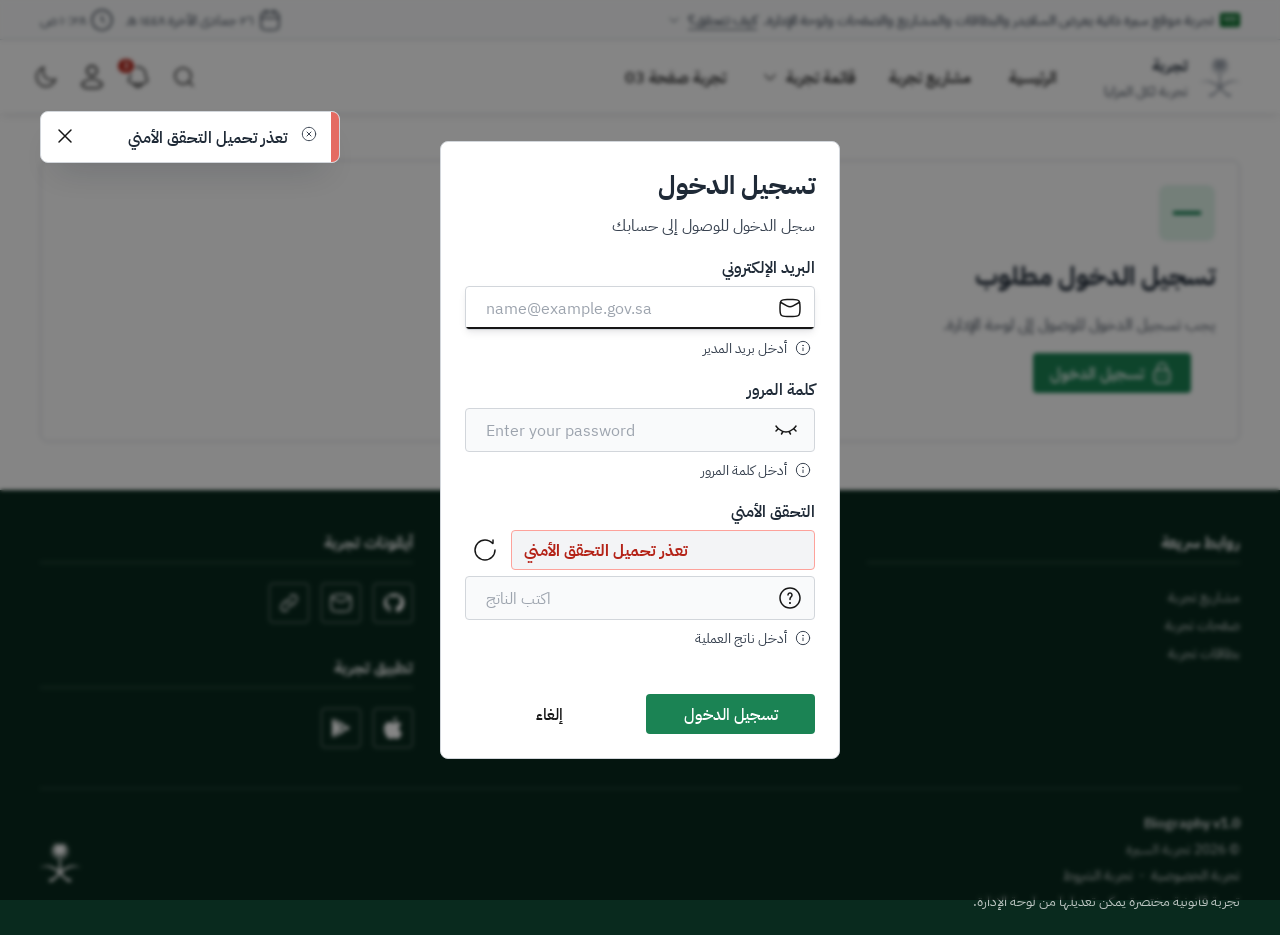
==== commit e761fb2b: "Add showcase demo content and admin login gate" ====
--- a/admin.html
+++ b/admin.html
@@ -9,7 +9,7 @@
       try {
         var savedData = JSON.parse(localStorage.getItem("websiteDemo:siteData") || "null");
         var savedTheme = savedData && savedData.settings && savedData.settings.theme;
-        var quickTheme = savedTheme || localStorage.getItem("websiteDemo:theme");
+        var quickTheme = localStorage.getItem("websiteDemo:theme") || savedTheme;
         if (quickTheme === "dark" || quickTheme === "light") document.documentElement.dataset.theme = quickTheme;
       } catch (error) {}
     })();
@@ -20,7 +20,7 @@
   <link rel="stylesheet" href="css/nds-icons-full.css?v=nds-pulled-social-icons-20260528">
   <link rel="stylesheet" href="css/nds-hgi-rounded-stroke.css">
   <link rel="stylesheet" href="css/nds-local-components.css?v=notification-refit-20260530">
-  <link rel="stylesheet" href="css/custom.css?v=biographyc-showcase-20260531">
+  <link rel="stylesheet" href="css/custom.css?v=iu-mobile-nav-arrow-20260607">
 </head>
 <body data-page="admin">
   <header class="site-header">
@@ -32,6 +32,8 @@
         <span id="nds-digitalStamp-verify-text" class="nds-link nds-primary" data-shell-verify-label>كيف تتحقق؟</span>
       </button>
       <div class="nds-topbar-info">
+        <span id="nds-cityName" class="nds-text-icon site-city-name" aria-live="polite"></span>
+        <span id="nds-weatherInfo" class="nds-text-icon site-weather-info" data-latitude="24.5247" data-longitude="39.5692" aria-live="polite"></span>
         <span id="nds-date" class="nds-text-icon" data-date-part aria-live="polite"></span>
         <span id="nds-realTimeClock" class="nds-text-icon" data-time-part aria-live="polite"></span>
       </div>
@@ -195,6 +197,23 @@
   </header>
 
   <main>
+    <section class="nds-content-section" data-admin-login-required hidden>
+      <div class="site-container">
+        <div class="nds-card nds-stroke nds-empty-state">
+          <div class="nds-card-content">
+            <div class="empty-icon" aria-hidden="true"></div>
+            <h1 class="nds-card-title">تسجيل الدخول مطلوب</h1>
+            <p class="nds-card-description">يجب تسجيل الدخول للوصول إلى لوحة الإدارة.</p>
+            <div class="nds-card-actions">
+              <button class="nds-btn nds-primary" type="button" data-login-trigger>
+                <i class="nds-icon nds-hgi-lock-password" aria-hidden="true"></i>
+                <span class="nds-label">تسجيل الدخول</span>
+              </button>
+            </div>
+          </div>
+        </div>
+      </div>
+    </section>
     <div data-admin-dashboard hidden>
     <section class="nds-hero-section nds-sub nds-flat">
       <div class="site-container nds-section-wrapper">
@@ -212,43 +231,97 @@
     </section>
 
     <div class="nds-content-layout nds-wSideMenu nds-cardView admin-content-layout">
-      <aside class="nds-sidemenu nds-top admin-sidemenu" aria-label="أقسام الإدارة">
-        <button id="nds-admin-sidemenu-toggle" class="nds-sidemenu-toggle nds-btn nds-menu-btn nds-subtle nds-indicator nds-peek" type="button" aria-label="القائمة الجانبية">
+      <aside class="nds-sidemenu nds-peek admin-sidemenu" aria-label="أقسام الإدارة">
+        <button id="nds-admin-sidemenu-toggle" class="nds-sidemenu-toggle nds-btn nds-primary nds-indicator nds-peek" type="button" aria-label="القائمة الجانبية" hidden>
           <i class="nds-icon nds-hgi-menu-02" aria-hidden="true"></i>
-          <span class="nds-label nds-truncate" data-home-page-label>الرئيسية</span>
+          <span class="nds-label nds-truncate" hidden>القائمة الجانبية</span>
         </button>
-        <nav class="nds-drawer nds-divided nds-lined nds-full-height">
+        <nav class="nds-drawer nds-divided nds-full-height">
           <div class="nds-scroll-more nds-divided">
             <ul class="nds-drawer-list nds-scroll-more-content admin-tabs" aria-label="أقسام الإدارة">
+              <li data-admin-group="site">
+                <button class="nds-btn nds-subtle nds-indicator nds-menu-btn" type="button" aria-expanded="false">
+                  <span class="nds-label">الموقع</span>
+                </button>
+                <ul>
               <li data-permission="settings">
-                <button class="nds-btn nds-subtle nds-indicator" type="button" data-admin-tab="settings">
+                <button class="nds-btn nds-subtle nds-indicator nds-menu-btn" type="button" aria-expanded="false">
                   <i class="hgi-stroke hgi-settings-02" aria-hidden="true"></i>
                   <span class="nds-label">الإعدادات</span>
                 </button>
+                <ul>
+                  <li>
+                    <button class="nds-btn nds-subtle nds-indicator" type="button" data-admin-tab="settings" data-settings-section="identity">
+                      <span class="nds-label">الهوية والتواصل</span>
+                    </button>
+                  </li>
+                  <li>
+                    <button class="nds-btn nds-subtle nds-indicator" type="button" data-admin-tab="settings" data-settings-section="shell">
+                      <span class="nds-label">الشريط العلوي</span>
+                    </button>
+                  </li>
+                  <li>
+                    <button class="nds-btn nds-subtle nds-indicator" type="button" data-admin-tab="settings" data-settings-section="interface">
+                      <span class="nds-label">نصوص الواجهة</span>
+                    </button>
+                  </li>
+                </ul>
               </li>
               <li data-state="active" data-permission="home">
-                <button class="nds-btn nds-subtle nds-indicator" type="button" data-admin-tab="home" data-state="selected">
+                <button class="nds-btn nds-subtle nds-indicator nds-menu-btn" type="button" aria-expanded="false">
                   <i class="hgi-stroke hgi-home-01" aria-hidden="true"></i>
                   <span class="nds-label" data-home-page-label>الرئيسية</span>
                 </button>
+                <ul>
+                  <li>
+                    <button class="nds-btn nds-subtle nds-indicator" type="button" data-admin-tab="home" data-home-section="profile" data-state="selected">
+                      <span class="nds-label">التعريف</span>
+                    </button>
+                  </li>
+                  <li>
+                    <button class="nds-btn nds-subtle nds-indicator" type="button" data-admin-tab="home" data-home-section="media">
+                      <span class="nds-label">وسائط الرئيسية</span>
+                    </button>
+                  </li>
+                  <li>
+                    <button class="nds-btn nds-subtle nds-indicator" type="button" data-admin-tab="home" data-home-section="content">
+                      <span class="nds-label">السيرة والخبرات</span>
+                    </button>
+                  </li>
+                  <li>
+                    <button class="nds-btn nds-subtle nds-indicator" type="button" data-admin-tab="home" data-home-section="numbers">
+                      <span class="nds-label">في أرقام</span>
+                    </button>
+                  </li>
+                </ul>
               </li>
               <li data-permission="footer">
-                <button class="nds-btn nds-subtle nds-indicator" type="button" data-admin-tab="footer">
+                <button class="nds-btn nds-subtle nds-indicator nds-menu-btn" type="button" aria-expanded="false">
                   <i class="nds-icon nds-hgi-link-04" aria-hidden="true"></i>
                   <span class="nds-label">التذييل</span>
                 </button>
-              </li>
-              <li data-permission="projects">
-                <button class="nds-btn nds-subtle nds-indicator" type="button" data-admin-tab="projects">
-                  <i class="hgi-stroke hgi-briefcase-02" aria-hidden="true"></i>
-                  <span class="nds-label" data-projects-page-label>المشاريع</span>
-                </button>
-              </li>
-              <li data-permission="pages">
-                <button class="nds-btn nds-subtle nds-indicator" type="button" data-admin-tab="pages">
-                  <i class="hgi-stroke hgi-file-01" aria-hidden="true"></i>
-                  <span class="nds-label" data-pages-page-label>الصفحات</span>
-                </button>
+                <ul>
+                  <li>
+                    <button class="nds-btn nds-subtle nds-indicator" type="button" data-admin-tab="footer" data-footer-section="labels">
+                      <span class="nds-label">النصوص العامة</span>
+                    </button>
+                  </li>
+                  <li>
+                    <button class="nds-btn nds-subtle nds-indicator" type="button" data-admin-tab="footer" data-footer-section="links">
+                      <span class="nds-label">الروابط والأعمدة</span>
+                    </button>
+                  </li>
+                  <li>
+                    <button class="nds-btn nds-subtle nds-indicator" type="button" data-admin-tab="footer" data-footer-section="social">
+                      <span class="nds-label">التواصل والشعارات</span>
+                    </button>
+                  </li>
+                  <li>
+                    <button class="nds-btn nds-subtle nds-indicator" type="button" data-admin-tab="footer" data-footer-section="cookies">
+                      <span class="nds-label">ملفات الارتباط</span>
+                    </button>
+                  </li>
+                </ul>
               </li>
               <li data-permission="navigation">
                 <button class="nds-btn nds-subtle nds-indicator" type="button" data-admin-tab="navigation">
@@ -256,6 +329,44 @@
                   <span class="nds-label">التنقل</span>
                 </button>
               </li>
+                </ul>
+              </li>
+              <li data-admin-group="content">
+                <button class="nds-btn nds-subtle nds-indicator nds-menu-btn" type="button" aria-expanded="false">
+                  <span class="nds-label">إدارة المحتوى</span>
+                </button>
+                <ul>
+                  <li data-permission="projects">
+                    <button class="nds-btn nds-subtle nds-indicator" type="button" data-admin-tab="projects">
+                      <i class="hgi-stroke hgi-briefcase-02" aria-hidden="true"></i>
+                      <span class="nds-label" data-projects-page-label>المشاريع</span>
+                    </button>
+                  </li>
+                  <li data-permission="cards">
+                    <button class="nds-btn nds-subtle nds-indicator" type="button" data-admin-tab="cards">
+                      <i class="hgi-stroke hgi-layout-grid" aria-hidden="true"></i>
+                      <span class="nds-label">البطاقات</span>
+                    </button>
+                  </li>
+                  <li data-permission="pages">
+                    <button class="nds-btn nds-subtle nds-indicator" type="button" data-admin-tab="pages">
+                      <i class="hgi-stroke hgi-file-01" aria-hidden="true"></i>
+                      <span class="nds-label" data-pages-page-label>الصفحات</span>
+                    </button>
+                  </li>
+                  <li data-permission="uploads">
+                    <button class="nds-btn nds-subtle nds-indicator" type="button" data-admin-tab="uploads">
+                      <i class="hgi-stroke hgi-folder-01" aria-hidden="true"></i>
+                      <span class="nds-label">الملفات</span>
+                    </button>
+                  </li>
+                </ul>
+              </li>
+              <li data-admin-group="system">
+                <button class="nds-btn nds-subtle nds-indicator nds-menu-btn" type="button" aria-expanded="false">
+                  <span class="nds-label">النظام</span>
+                </button>
+                <ul>
               <li data-permission="integrations">
                 <button class="nds-btn nds-subtle nds-indicator" type="button" data-admin-tab="integrations">
                   <i class="nds-icon nds-hgi-link-04" aria-hidden="true"></i>
@@ -269,9 +380,21 @@
                 </button>
               </li>
               <li data-permission="utilities">
-                <button class="nds-btn nds-subtle nds-indicator" type="button" data-admin-tab="utilities">
+                <button class="nds-btn nds-subtle nds-indicator" type="button" data-admin-tab="utilities" data-system-view-target="overview">
                   <i class="hgi-stroke hgi-tools" aria-hidden="true"></i>
                   <span class="nds-label">الأدوات</span>
+                </button>
+              </li>
+              <li data-permission="page_feedback">
+                <button class="nds-btn nds-subtle nds-indicator" type="button" data-admin-tab="utilities" data-system-view-target="pageFeedback">
+                  <i class="hgi-stroke hgi-comment-01" aria-hidden="true"></i>
+                  <span class="nds-label">إدارة تقييم الصفحات</span>
+                </button>
+              </li>
+              <li data-permission="backup">
+                <button class="nds-btn nds-subtle nds-indicator" type="button" data-admin-tab="utilities" data-system-view-target="backup">
+                  <i class="hgi-stroke hgi-database" aria-hidden="true"></i>
+                  <span class="nds-label">النسخ الاحتياطي والاستعادة</span>
                 </button>
               </li>
               <li>
@@ -280,8 +403,9 @@
                   <span class="nds-label">الحساب</span>
                 </button>
               </li>
+                </ul>
+              </li>
             </ul>
-            <div class="nds-divider"></div>
             <button class="nds-show-more nds-btn nds-subtle" type="button" aria-label="عرض المزيد">
               <i class="nds-icon nds-hgi-arrow-down-01" aria-hidden="true"></i>
             </button>
@@ -293,6 +417,7 @@
           <form class="nds-form admin-panel" data-admin-panel="settings" data-permission="settings" data-settings-form hidden>
             <div class="nds-card nds-stroke">
               <div class="nds-card-content">
+                <section class="admin-settings-section" data-settings-section-panel="identity">
                 <div class="panel-heading">
                   <div>
                     <h2 class="nds-card-title">إعدادات الموقع والهوية</h2>
@@ -348,11 +473,14 @@
                     <div class="nds-form-control"><input class="nds-input" id="siteTheme" name="siteTheme" type="text"></div>
                   </div>
                 </div>
+                </section>
+                <section class="admin-settings-section" data-settings-section-panel="shell" hidden>
                 <div class="panel-heading compact-heading">
                   <div>
                     <h3 class="section-minor-title">نصوص الشريط العلوي والتحقق</h3>
                     <p class="nds-card-description">هذه النصوص تظهر في الشريط العلوي ولوحة التحقق أسفل الهيدر.</p>
                   </div>
+                  <button class="nds-btn nds-primary" type="submit"><span class="nds-label">حفظ الإعدادات</span></button>
                 </div>
                 <div class="form-grid">
                   <div class="nds-form-container">
@@ -390,13 +518,17 @@
                     <div class="nds-form-control textarea-control"><textarea class="nds-input" id="shellSecurityDescription" name="shellSecurityDescription" rows="3"></textarea></div>
                   </div>
                 </div>
+                </section>
+                <section class="admin-settings-section" data-settings-section-panel="interface" hidden>
                 <div class="panel-heading compact-heading">
                   <div>
                     <h3 class="section-minor-title">نصوص الواجهة والصفحات</h3>
                     <p class="nds-card-description">عدّل العناوين والرسائل الثابتة مثل رسائل الفراغ وأزرار الصفحات والتذييل.</p>
                   </div>
+                  <button class="nds-btn nds-primary" type="submit"><span class="nds-label">حفظ الإعدادات</span></button>
                 </div>
                 <div class="form-grid" data-interface-text-fields></div>
+                </section>
               </div>
             </div>
           </form>
@@ -414,6 +546,7 @@
                     <button class="nds-btn nds-primary" type="submit"><span class="nds-label" data-admin-home-save-button>حفظ الرئيسية</span></button>
                   </div>
                 </div>
+                <section class="admin-panel-section" data-home-section-panel="profile">
                 <div class="form-grid">
                   <div class="nds-form-container">
                     <div class="nds-form-header"><label for="ownerName"><span class="nds-label">اسم صاحب الموقع</span></label></div>
@@ -435,6 +568,8 @@
                     <div class="nds-form-control upload-file-control" data-upload-label="رفع صورة"><input class="nds-input file-input" type="file" data-media-upload="avatar-image" data-upload-target-name="avatar" accept=".jpg,.jpeg,.png,.webp,.svg"></div>
                   </div>
                 </div>
+                </section>
+                <section class="admin-panel-section" data-home-section-panel="media" hidden>
                 <div class="hero-editor-block">
                   <div class="panel-heading compact-heading">
                     <div>
@@ -445,6 +580,8 @@
                   </div>
                   <div class="editor-list compact-editor-list" data-hero-slides-editor></div>
                 </div>
+                </section>
+                <section class="admin-panel-section" data-home-section-panel="content" hidden>
                 <div class="nds-form-container">
                   <div class="nds-form-header"><label for="biography"><span class="nds-label" data-ui-text="biographySubtitle" data-ui-text-fallback="نص السيرة">نص السيرة</span></label></div>
                   <div class="nds-form-control textarea-control"><textarea class="nds-input" id="biography" name="biography" rows="6"></textarea></div>
@@ -482,6 +619,30 @@
                   </div>
                   <div class="editor-list compact-editor-list" data-skills-editor></div>
                 </div>
+                </section>
+                <section class="admin-panel-section" data-home-section-panel="numbers" hidden>
+                <div class="hero-editor-block">
+                  <div class="panel-heading compact-heading">
+                    <div>
+                      <h3 class="section-minor-title">في أرقام</h3>
+                      <p class="nds-card-description">أضف عنوان القسم وبطاقات الأرقام التي تظهر في الصفحة الرئيسية. عند زيادة عدد البطاقات ستتحول تلقائيا إلى سلايدر.</p>
+                    </div>
+                    <button class="nds-btn nds-secondary-outline nds-md" type="button" data-add-home-number><span class="nds-label">إضافة بطاقة</span></button>
+                  </div>
+                  <div class="form-grid">
+                    <div class="nds-form-container">
+                      <div class="nds-form-header"><label for="homeNumbersTitle"><span class="nds-label">عنوان القسم</span></label></div>
+                      <div class="nds-form-control"><input class="nds-input" id="homeNumbersTitle" name="homeNumbersTitle" type="text" placeholder="في أرقام"></div>
+                    </div>
+                    <div class="nds-form-container">
+                      <div class="nds-form-header"><label for="homeNumbersSubtitle"><span class="nds-label">العنوان الفرعي</span></label></div>
+                      <div class="nds-form-control"><input class="nds-input" id="homeNumbersSubtitle" name="homeNumbersSubtitle" type="text"></div>
+                    </div>
+                  </div>
+                  <div class="editor-list compact-editor-list" data-home-numbers-editor></div>
+                </div>
+                </section>
+
               </div>
             </div>
           </form>
@@ -497,6 +658,7 @@
                   <button class="nds-btn nds-primary" type="submit"><span class="nds-label">حفظ التذييل</span></button>
                 </div>
 
+                <section class="admin-panel-section" data-footer-section-panel="labels">
                 <div class="form-grid">
                   <div class="nds-form-container">
                     <div class="nds-form-header"><label for="footerLinksHeading"><span class="nds-label">عنوان الروابط السريعة</span></label></div>
@@ -526,7 +688,9 @@
                     <div class="nds-form-control textarea-control"><textarea class="nds-input" id="footerLegalText" name="footerLegalText" rows="3"></textarea></div>
                   </div>
                 </div>
-
+                </section>
+
+                <section class="admin-panel-section" data-footer-section-panel="links" hidden>
                 <div class="contact-editor-block footer-links-admin-block">
                   <div class="panel-heading compact-heading">
                     <div>
@@ -551,7 +715,9 @@
                   </div>
                   <div class="editor-list" data-footer-columns-editor></div>
                 </div>
-
+                </section>
+
+                <section class="admin-panel-section" data-footer-section-panel="social" hidden>
                 <div class="contact-editor-block">
                   <div class="panel-heading compact-heading">
                     <div>
@@ -584,6 +750,54 @@
                   </div>
                   <div class="editor-list" data-footer-logos-editor></div>
                 </div>
+                </section>
+
+                <section class="admin-panel-section" data-footer-section-panel="cookies" hidden>
+                <div class="contact-editor-block">
+                  <div class="panel-heading compact-heading">
+                    <div>
+                      <h3 class="section-minor-title">إشعار ملفات الارتباط</h3>
+                      <p class="nds-card-description">إدارة نافذة الموافقة التي تظهر من أسفل الصفحة. روابط النافذة تظهر تلقائياً من الصفحات التي تم تفعيل خيار إظهار رابط تذييل لها.</p>
+                    </div>
+                    <div class="nds-section-action">
+                      <button class="nds-btn nds-secondary-outline nds-md" type="button" data-admin-tab-link="pages"><span class="nds-label">فتح الصفحات</span></button>
+                      <button class="nds-btn nds-secondary-outline nds-md" type="button" data-cookie-preview><span class="nds-label">معاينة الإشعار</span></button>
+                    </div>
+                  </div>
+
+                  <div class="form-grid">
+                    <div class="nds-form-container">
+                      <div class="nds-form-header"><label for="footerCookieEnabled"><span class="nds-label">تفعيل إشعار ملفات الارتباط</span></label></div>
+                      <label class="check-line"><input class="nds-check" type="checkbox" id="footerCookieEnabled" name="footerCookieEnabled" checked> <span>إظهار نافذة الموافقة للزوار عند عدم وجود اختيار محفوظ</span></label>
+                    </div>
+                    <div class="nds-form-container">
+                      <div class="nds-form-header"><label for="footerCookieTitle"><span class="nds-label">عنوان النافذة</span></label></div>
+                      <div class="nds-form-control"><input class="nds-input" id="footerCookieTitle" name="footerCookieTitle" type="text"></div>
+                    </div>
+                    <div class="nds-form-container">
+                      <div class="nds-form-header"><label for="footerCookieAcceptLabel"><span class="nds-label">نص زر القبول</span></label></div>
+                      <div class="nds-form-control"><input class="nds-input" id="footerCookieAcceptLabel" name="footerCookieAcceptLabel" type="text"></div>
+                    </div>
+                    <div class="nds-form-container">
+                      <div class="nds-form-header"><label for="footerCookieDeclineLabel"><span class="nds-label">نص زر الرفض</span></label></div>
+                      <div class="nds-form-control"><input class="nds-input" id="footerCookieDeclineLabel" name="footerCookieDeclineLabel" type="text"></div>
+                    </div>
+                  </div>
+
+                  <div class="nds-form-container">
+                    <div class="nds-form-header"><label for="footerCookieContent"><span class="nds-label">نص الإشعار</span></label></div>
+                    <div class="nds-form-control textarea-control"><textarea class="nds-input" id="footerCookieContent" name="footerCookieContent" rows="4"></textarea></div>
+                  </div>
+
+                  <div class="footer-cookie-pages-summary">
+                    <div class="nested-editor-heading">
+                      <span class="nds-label">الصفحات التي ستظهر كرابط داخل النافذة</span>
+                      <button class="nds-btn nds-secondary-outline nds-sm" type="button" data-admin-tab-link="pages"><span class="nds-label">إدارة الصفحات</span></button>
+                    </div>
+                    <div class="editor-list compact-editor-list footer-cookie-page-list" data-cookie-footer-pages-list></div>
+                  </div>
+                </div>
+                </section>
               </div>
             </div>
           </form>
@@ -607,6 +821,25 @@
             </div>
           </section>
 
+          <section class="admin-panel" data-admin-panel="cards" data-permission="cards" hidden>
+            <div class="nds-card nds-stroke">
+              <div class="nds-card-content">
+                <div class="panel-heading">
+                  <div>
+                    <h2 class="nds-card-title">البطاقات</h2>
+                    <p class="nds-card-description">أنشئ صفحات بطاقات مستقلة مثل الإدارات أو الشركات، ثم أضف بطاقات بعناوين وروابط اختيارية.</p>
+                  </div>
+                  <div class="nds-section-action">
+                    <button class="nds-btn nds-secondary-outline" type="button" data-add-card-collection><span class="nds-label">إضافة صفحة بطاقات</span></button>
+                    <button class="nds-btn nds-secondary-outline" type="button" data-preview-target="cards"><span class="nds-label">معاينة</span></button>
+                    <button class="nds-btn nds-primary" type="button" data-save-card-collections><span class="nds-label">حفظ البطاقات</span></button>
+                  </div>
+                </div>
+                <div class="editor-list" data-card-collections-editor></div>
+              </div>
+            </div>
+          </section>
+
           <section class="admin-panel" data-admin-panel="pages" data-permission="pages" hidden>
             <div class="nds-card nds-stroke">
               <div class="nds-card-content">
@@ -626,6 +859,38 @@
             </div>
           </section>
 
+          <section class="admin-panel" data-admin-panel="uploads" data-permission="uploads" hidden>
+            <div class="nds-card nds-stroke">
+              <div class="nds-card-content">
+                <div class="panel-heading">
+                  <div>
+                    <h2 class="nds-card-title">مكتبة الملفات</h2>
+                    <p class="nds-card-description">ارفع الصور والفيديو وملفات PDF والمستندات، ثم انسخ رابط المصدر لاستخدامه في أي مكان داخل المحتوى.</p>
+                  </div>
+                  <div class="nds-section-action">
+                    <button class="nds-btn nds-secondary-outline" type="button" data-refresh-media-library>
+                      <i class="hgi-stroke hgi-refresh" aria-hidden="true"></i>
+                      <span class="nds-label">تحديث</span>
+                    </button>
+                  </div>
+                </div>
+                <div class="media-library-layout">
+                  <div class="media-library-uploader nds-form-container nds-file-upload upload-file-container" data-state="single">
+                    <div class="nds-form-header">
+                      <label><span class="nds-label">رفع ملف جديد</span></label>
+                    </div>
+                    <div class="nds-form-control upload-file-control" data-upload-label="رفع ملف">
+                      <input class="nds-file-input file-input" type="file" data-media-upload="library-file" data-media-library-upload accept=".jpg,.jpeg,.png,.webp,.svg,.ico,.mp4,.webm,.pdf,.doc,.docx,.xls,.xlsx,.ppt,.pptx,.txt,.rtf">
+                    </div>
+                    <div class="media-library-help">سيتم حفظ الملف داخل uploads/ حسب نوعه، وسيظهر رابط المصدر في القائمة بعد اكتمال الرفع.</div>
+                  </div>
+                  <div class="media-library-summary" data-media-library-summary></div>
+                  <div class="media-library-list" data-media-library-list></div>
+                </div>
+              </div>
+            </div>
+          </section>
+
           <form class="nds-form admin-panel" data-admin-panel="navigation" data-permission="navigation" data-navigation-form hidden>
             <div class="nds-card nds-stroke">
               <div class="nds-card-content">
@@ -671,6 +936,7 @@
                     <p class="nds-card-description">إدارة إعدادات التكاملات العامة مثل الدفع والتحليلات والواجهات البرمجية.</p>
                   </div>
                   <div class="nds-section-action">
+                    <button class="nds-btn nds-secondary-outline" type="button" data-add-ga-integration><span class="nds-label">إضافة Google Analytics</span></button>
                     <button class="nds-btn nds-secondary-outline" type="button" data-add-integration><span class="nds-label">إضافة تكامل</span></button>
                     <button class="nds-btn nds-primary" type="button" data-save-integrations><span class="nds-label">حفظ التكاملات</span></button>
                   </div>
@@ -695,28 +961,192 @@
             </div>
           </section>
 
-          <section class="admin-panel" data-admin-panel="utilities" data-permission="utilities" hidden>
+          <section class="admin-panel" data-admin-panel="utilities" hidden>
             <div class="nds-card nds-stroke">
               <div class="nds-card-content">
                 <div class="panel-heading">
                   <div>
-                    <h2 class="nds-card-title">النسخ الاحتياطي والاستعادة</h2>
-                    <p class="nds-card-description">تصدير واستيراد نسخة JSON من محتوى قاعدة البيانات، مع خيار نقل بيانات localStorage القديمة.</p>
+                    <h2 class="nds-card-title" data-system-panel-title>أدوات النظام</h2>
+                    <p class="nds-card-description" data-system-panel-description>متابعة صحة النظام وتشغيل أدوات الصيانة من مكان واحد.</p>
                   </div>
                   <div class="nds-section-action">
-                    <button class="nds-btn nds-secondary-outline" type="button" data-export-json><span class="nds-label">تصدير JSON</span></button>
-                    <button class="nds-btn nds-primary" type="button" data-import-json><span class="nds-label">استيراد JSON</span></button>
-                    <button class="nds-btn nds-secondary-outline" type="button" data-import-local-cache><span class="nds-label">نقل بيانات localStorage القديمة</span></button>
-                    <button class="nds-btn nds-secondary-outline nds-destructive" type="button" data-reset-content><span class="nds-label">إعادة التعيين</span></button>
-                  </div>
-                </div>
-                <div class="nds-form-container">
-                  <div class="nds-form-header"><label for="jsonFile"><span class="nds-label">اختيار ملف JSON</span></label></div>
-                  <div class="nds-form-control" data-upload-label="اختيار ملف JSON"><input class="nds-input file-input" id="jsonFile" type="file" accept="application/json" data-json-file></div>
-                </div>
-                <div class="nds-form-container">
-                  <div class="nds-form-header"><label for="jsonBox"><span class="nds-label">محتوى JSON</span></label></div>
-                  <div class="nds-form-control textarea-control"><textarea class="nds-input" id="jsonBox" name="jsonBox" rows="14"></textarea></div>
+                    <button class="nds-btn nds-secondary-outline" type="button" data-refresh-system-status><span class="nds-label">تحديث الحالة</span></button>
+                  </div>
+                </div>
+
+                <div class="system-console-stack">
+                  <section class="system-console-block" aria-labelledby="systemStatusTitle" data-system-view-block="overview">
+                    <div class="system-console-heading">
+                      <div>
+                        <h3 class="nds-card-title" id="systemStatusTitle">حالة النظام</h3>
+                        <p class="nds-card-description">ملخص سريع لحالة الاتصال، حجم البيانات، والمكونات المنشورة.</p>
+                      </div>
+                    </div>
+                    <div class="system-status-grid" data-system-status-grid></div>
+                  </section>
+
+                  <section class="system-console-block" aria-labelledby="pageFeedbackTitle" data-system-view-block="pageFeedback" data-permission="page_feedback" hidden>
+                    <div class="system-console-heading">
+                      <div class="sr-only">
+                        <h3 id="pageFeedbackTitle">إدارة تقييم الصفحات</h3>
+                      </div>
+                      <div class="nds-section-action">
+                        <button class="nds-btn nds-secondary-outline" type="button" data-export-page-feedback><span class="nds-label">تصدير التقييمات</span></button>
+                        <button class="nds-btn nds-secondary-outline" type="button" data-refresh-page-feedback><span class="nds-label">تحديث التقييمات</span></button>
+                        <button class="nds-btn nds-primary" type="button" data-save-page-feedback><span class="nds-label">حفظ إعدادات التقييم</span></button>
+                      </div>
+                    </div>
+
+                    <div class="page-feedback-admin-layout">
+                      <div class="page-feedback-admin-settings">
+                        <label class="check-line page-feedback-toggle admin-check-control" for="feedbackEnabled">
+                          <input class="nds-check" type="checkbox" id="feedbackEnabled" name="feedbackEnabled">
+                          <span class="page-feedback-toggle-text">
+                            <span class="nds-label">إظهار تقييم الصفحات العامة</span>
+                            <span class="nds-form-helper">يبقى مخفيا في الصفحة الرئيسية فقط.</span>
+                          </span>
+                        </label>
+
+                        <div class="page-feedback-admin-grid">
+                          <div class="nds-form-container">
+                            <div class="nds-form-header"><label for="feedbackQuestion"><span class="nds-label">سؤال التقييم</span></label></div>
+                            <div class="nds-form-control"><input class="nds-input" id="feedbackQuestion" name="feedbackQuestion" type="text"></div>
+                          </div>
+                          <div class="nds-form-container">
+                            <div class="nds-form-header"><label for="feedbackYesLabel"><span class="nds-label">تسمية نعم</span></label></div>
+                            <div class="nds-form-control"><input class="nds-input" id="feedbackYesLabel" name="feedbackYesLabel" type="text"></div>
+                          </div>
+                          <div class="nds-form-container">
+                            <div class="nds-form-header"><label for="feedbackNoLabel"><span class="nds-label">تسمية لا</span></label></div>
+                            <div class="nds-form-control"><input class="nds-input" id="feedbackNoLabel" name="feedbackNoLabel" type="text"></div>
+                          </div>
+                          <div class="nds-form-container">
+                            <div class="nds-form-header"><label for="feedbackSubmitLabel"><span class="nds-label">زر الإرسال</span></label></div>
+                            <div class="nds-form-control"><input class="nds-input" id="feedbackSubmitLabel" name="feedbackSubmitLabel" type="text"></div>
+                          </div>
+                          <div class="nds-form-container">
+                            <div class="nds-form-header"><label for="feedbackCloseLabel"><span class="nds-label">زر الإغلاق</span></label></div>
+                            <div class="nds-form-control"><input class="nds-input" id="feedbackCloseLabel" name="feedbackCloseLabel" type="text"></div>
+                          </div>
+                          <div class="nds-form-container">
+                            <div class="nds-form-header"><label for="feedbackStatisticsText"><span class="nds-label">نص إحصائي اختياري</span></label></div>
+                            <div class="nds-form-control"><input class="nds-input" id="feedbackStatisticsText" name="feedbackStatisticsText" type="text"></div>
+                          </div>
+                        </div>
+
+                        <div class="page-feedback-admin-grid page-feedback-admin-grid-wide">
+                          <div class="nds-form-container">
+                            <div class="nds-form-header"><label for="feedbackYesReasonsLabel"><span class="nds-label">عنوان أسباب نعم</span></label></div>
+                            <div class="nds-form-control"><input class="nds-input" id="feedbackYesReasonsLabel" name="feedbackYesReasonsLabel" type="text"></div>
+                          </div>
+                          <div class="nds-form-container">
+                            <div class="nds-form-header"><label for="feedbackNoReasonsLabel"><span class="nds-label">عنوان أسباب لا</span></label></div>
+                            <div class="nds-form-control"><input class="nds-input" id="feedbackNoReasonsLabel" name="feedbackNoReasonsLabel" type="text"></div>
+                          </div>
+                          <div class="nds-form-container">
+                            <div class="nds-form-header"><label for="feedbackYesOptions"><span class="nds-label">خيارات نعم</span></label></div>
+                            <div class="nds-form-control textarea-control"><textarea class="nds-input" id="feedbackYesOptions" name="feedbackYesOptions" rows="4"></textarea></div>
+                          </div>
+                          <div class="nds-form-container">
+                            <div class="nds-form-header"><label for="feedbackNoOptions"><span class="nds-label">خيارات لا</span></label></div>
+                            <div class="nds-form-control textarea-control"><textarea class="nds-input" id="feedbackNoOptions" name="feedbackNoOptions" rows="4"></textarea></div>
+                          </div>
+                          <div class="nds-form-container">
+                            <div class="nds-form-header"><label for="feedbackCommentLabel"><span class="nds-label">عنوان الملاحظة</span></label></div>
+                            <div class="nds-form-control"><input class="nds-input" id="feedbackCommentLabel" name="feedbackCommentLabel" type="text"></div>
+                          </div>
+                          <div class="nds-form-container">
+                            <div class="nds-form-header"><label for="feedbackCommentPlaceholder"><span class="nds-label">تلميح الملاحظة</span></label></div>
+                            <div class="nds-form-control"><input class="nds-input" id="feedbackCommentPlaceholder" name="feedbackCommentPlaceholder" type="text"></div>
+                          </div>
+                          <div class="nds-form-container">
+                            <div class="nds-form-header"><label for="feedbackAgreementText"><span class="nds-label">نص الموافقة</span></label></div>
+                            <div class="nds-form-control textarea-control"><textarea class="nds-input" id="feedbackAgreementText" name="feedbackAgreementText" rows="3"></textarea></div>
+                          </div>
+                          <div class="nds-form-container">
+                            <div class="nds-form-header"><label for="feedbackSuccessMessage"><span class="nds-label">رسالة النجاح</span></label></div>
+                            <div class="nds-form-control"><input class="nds-input" id="feedbackSuccessMessage" name="feedbackSuccessMessage" type="text"></div>
+                          </div>
+                          <div class="nds-form-container">
+                            <div class="nds-form-header"><label for="feedbackErrorMessage"><span class="nds-label">رسالة الخطأ</span></label></div>
+                            <div class="nds-form-control"><input class="nds-input" id="feedbackErrorMessage" name="feedbackErrorMessage" type="text"></div>
+                          </div>
+                        </div>
+                      </div>
+
+                      <div class="page-feedback-admin-results">
+                        <div class="page-feedback-summary-grid" data-page-feedback-summary></div>
+                        <div class="page-feedback-dashboard-list" data-page-feedback-list></div>
+                      </div>
+                    </div>
+                  </section>
+
+                  <section class="system-console-block" aria-labelledby="systemBackupTitle" data-system-view-block="backup" data-permission="backup" hidden>
+                    <div class="system-console-heading">
+                      <div class="sr-only">
+                        <h3 id="systemBackupTitle">النسخ الاحتياطي والاستعادة</h3>
+                      </div>
+                      <div class="nds-section-action">
+                        <button class="nds-btn nds-secondary-outline" type="button" data-download-backup><span class="nds-label">تنزيل نسخة الآن</span></button>
+                        <button class="nds-btn nds-secondary-outline" type="button" data-copy-json><span class="nds-label">نسخ JSON</span></button>
+                        <button class="nds-btn nds-secondary-outline" type="button" data-refresh-json><span class="nds-label">تحديث محتوى JSON</span></button>
+                        <button class="nds-btn nds-primary" type="button" data-import-json><span class="nds-label">استيراد JSON</span></button>
+                      </div>
+                    </div>
+                    <div class="system-backup-layout">
+                      <div class="nds-form-container">
+                        <div class="nds-form-header"><label for="jsonFile"><span class="nds-label">اختيار ملف JSON</span></label></div>
+                        <div class="nds-form-control" data-upload-label="اختيار ملف JSON"><input class="nds-input file-input" id="jsonFile" type="file" accept="application/json" data-json-file></div>
+                      </div>
+                      <div class="nds-form-container">
+                        <div class="nds-form-header"><label for="jsonBox"><span class="nds-label">محتوى JSON</span></label></div>
+                        <div class="nds-form-control textarea-control"><textarea class="nds-input" id="jsonBox" name="jsonBox" rows="12" spellcheck="false"></textarea></div>
+                        <p class="system-backup-meta" data-system-backup-meta></p>
+                      </div>
+                      <div class="nds-section-action system-backup-actions">
+                        <button class="nds-btn nds-secondary-outline" type="button" data-import-local-cache><span class="nds-label">نقل بيانات localStorage القديمة</span></button>
+                        <button class="nds-btn nds-secondary-outline nds-destructive" type="button" data-reset-content><span class="nds-label">إعادة التعيين</span></button>
+                      </div>
+                    </div>
+                  </section>
+
+                  <section class="system-console-block" aria-labelledby="systemMaintenanceTitle" data-system-view-block="overview">
+                    <div class="system-console-heading">
+                      <div>
+                        <h3 class="nds-card-title" id="systemMaintenanceTitle">الصيانة</h3>
+                        <p class="nds-card-description">أدوات آمنة لا تغيّر المحتوى المنشور إلا عند تأكيدك.</p>
+                      </div>
+                    </div>
+                    <div class="system-action-grid">
+                      <button class="system-action-item nds-btn nds-subtle" type="button" data-check-broken-links>
+                        <span class="system-action-icon"><i class="nds-icon nds-hgi-link-04" aria-hidden="true"></i></span>
+                        <span class="system-action-text"><span class="nds-label">فحص الروابط</span><span class="nds-info">يتحقق من الروابط الفارغة أو غير الصالحة داخل المحتوى.</span></span>
+                      </button>
+                      <button class="system-action-item nds-btn nds-subtle" type="button" data-clear-preview-cache>
+                        <span class="system-action-icon"><i class="nds-icon nds-hgi-eye" aria-hidden="true"></i></span>
+                        <span class="system-action-text"><span class="nds-label">مسح المعاينة المؤقتة</span><span class="nds-info">يزيل بيانات المعاينة المخزنة في هذا المتصفح.</span></span>
+                      </button>
+                      <button class="system-action-item nds-btn nds-subtle" type="button" data-reset-cookie-consent>
+                        <span class="system-action-icon"><i class="nds-icon nds-hgi-cookie" aria-hidden="true"></i></span>
+                        <span class="system-action-text"><span class="nds-label">إعادة طلب موافقة الملفات</span><span class="nds-info">يمسح قرار ملفات الارتباط لهذا المتصفح فقط.</span></span>
+                      </button>
+                    </div>
+                    <div class="integration-status-card system-maintenance-result" data-system-maintenance-result hidden>
+                      <span class="integration-status-dot" aria-hidden="true"></span>
+                      <span class="nds-label" data-system-maintenance-message></span>
+                    </div>
+                  </section>
+
+                  <section class="system-console-block" aria-labelledby="systemActivityTitle" data-system-view-block="overview">
+                    <div class="system-console-heading">
+                      <div>
+                        <h3 class="nds-card-title" id="systemActivityTitle">سجل النشاط</h3>
+                        <p class="nds-card-description">آخر الإجراءات المهمة التي تمت من لوحة الإدارة في هذا المتصفح.</p>
+                      </div>
+                      <button class="nds-btn nds-secondary-outline nds-sm" type="button" data-clear-activity-log><span class="nds-label">مسح السجل</span></button>
+                    </div>
+                    <div class="system-activity-list" data-system-activity-log></div>
+                  </section>
                 </div>
               </div>
             </div>
@@ -772,24 +1202,27 @@
     </div>
   </footer>
 
-  <script src="js/default-data.js?v=biographyc-showcase-20260531"></script>
-  <script src="js/showcase-data.js?v=biographyc-showcase-20260531"></script>
-  <script src="js/store.js?v=biographyc-showcase-20260531"></script>
+  <script src="js/default-data.js?v=separate-system-items-20260605"></script>
+  <script src="js/store.js?v=separate-system-items-20260605"></script>
+  <script src="js/home-number-icons.js?v=home-numbers-bg-size-20260604"></script>
   <script src="assets/vendor/nds/components/js/nds-core.js"></script>
-  <script src="assets/vendor/nds/components/js/nds-backdrop.js"></script>
-  <script src="assets/vendor/nds/components/js/nds-mainnav.js"></script>
+  <script src="assets/vendor/nds/components/js/nds-cityWeather.js?v=auto-location-20260607"></script>
+  <script src="assets/vendor/nds/components/js/nds-backdrop.js?v=nds-source-20260604"></script>
+  <script src="assets/vendor/nds/components/js/nds-mainnav.js?v=nds-source-20260604"></script>
   <script src="assets/vendor/nds/components/js/nds-drawer.js"></script>
-  <script src="assets/vendor/nds/components/js/nds-sidemenu.js"></script>
+  <script src="assets/vendor/nds/components/js/nds-sidemenu.js?v=nds-source-20260604"></script>
   <script src="assets/vendor/nds/components/js/nds-scroll-more.js"></script>
-  <script src="assets/vendor/nds/components/js/nds-modal.js"></script>
+  <script src="assets/vendor/nds/components/js/nds-modal.js?v=nds-source-20260604"></script>
   <script src="assets/vendor/nds/components/js/nds-feedback.js"></script>
   <script src="assets/vendor/nds/components/js/nds-progress.js"></script>
   <script src="assets/vendor/nds/components/js/nds-upload.js"></script>
   <script src="assets/vendor/nds/components/js/nds-forms.js"></script>
-  <script src="assets/vendor/nds/components/js/nds-alert.js"></script>
+  <script src="assets/vendor/nds/components/js/nds-alert.js?v=nds-source-20260604"></script>
+  <script src="assets/vendor/nds/components/js/nds-cookies.js"></script>
+  <script src="assets/vendor/nds/components/js/nds-user-feedback.js?v=separate-system-items-20260605"></script>
   <script src="assets/vendor/nds/components/js/nds-breadcrumb.js"></script>
   <script src="js/nds-local-components.js"></script>
-  <script src="js/app.js?v=biographyc-showcase-20260531"></script>
-  <script src="js/admin.js?v=biographyc-showcase-20260531"></script>
+  <script src="js/app.js?v=iu-mobile-nav-arrow-scope-20260607"></script>
+  <script src="js/admin.js?v=delete-confirm-fix-20260605"></script>
 </body>
 </html>
--- a/css/custom.css
+++ b/css/custom.css
@@ -134,6 +134,8 @@
   --colors-neutral-200: #e5e7eb;
   --colors-neutral-300: #d2d6db;
   --colors-neutral-400: #9da4ae;
+  --colors-neutral-500: #6c737f;
+  --colors-neutral-600: #4d5761;
   --colors-neutral-700: #384250;
   --colors-neutral-800: #1f2a37;
   --colors-neutral-900: #111927;
@@ -168,6 +170,19 @@
   --text-error: var(--colors-red-700);
   --border-neutral-primary: var(--colors-neutral-300);
   --border-primary: var(--colors-primary-sa-flag-200);
+  --background-disabled: var(--colors-neutral-200);
+  --icon-oncolor: var(--colors-base-white);
+  --controls-control-border: var(--colors-neutral-400);
+  --controls-control-neutral-hovered: var(--colors-neutral-500);
+  --controls-control-neutral-pressed: var(--colors-neutral-700);
+  --controls-control-neutral-checked: var(--colors-neutral-700);
+  --controls-control-primary-checked: var(--colors-primary-sa-flag-600);
+  --controls-control-primary-hovered: var(--colors-primary-sa-flag-700);
+  --controls-control-primary-pressed: var(--colors-primary-sa-flag-900);
+  --controls-control-ripple-effect: var(--colors-neutral-100);
+  --checkbox-primary-hovered: var(--controls-control-primary-hovered);
+  --checkbox-primary-pressed: var(--controls-control-primary-pressed);
+  --controls-control-icon-disabled: var(--colors-neutral-500);
   --border-success-light: #abefc6;
   --border-info-light: #b2ddff;
   --border-warning-light: #fedf89;
@@ -177,6 +192,7 @@
   --shadow-sm: 0 1px 2px rgba(16, 24, 40, 0.06);
   --shadow-md: 0 4px 8px -2px rgba(16, 24, 40, 0.1), 0 2px 4px -2px rgba(16, 24, 40, 0.06);
   --shadow-lg: 0 20px 32px -18px rgba(16, 24, 40, 0.28);
+  --radius-xs: 4px;
   --radius-sm: 4px;
   --radius-md: 8px;
   --radius-lg: 16px;
@@ -215,7 +231,7 @@
 
 html {
   line-height: 1.15;
-  overflow-x: hidden;
+  overflow-x: clip;
   -webkit-text-size-adjust: 100%;
 }
 
@@ -229,7 +245,7 @@
   line-height: var(--typo-text-md-LH);
   color: var(--text-default);
   background: var(--background-body);
-  overflow-x: hidden;
+  overflow-x: clip;
   -webkit-font-smoothing: antialiased;
   text-rendering: optimizeLegibility;
 }
@@ -489,6 +505,62 @@
   --btn-bg-hover: var(--colors-neutral-100);
 }
 
+.nds-dropmenu-trigger.nds-secondary-outline:not(.nds-icon-only):not(.icon-type-trigger) {
+  --site-form-control-bg: var(--colors-neutral-50);
+  --site-form-control-pressed-bg: var(--colors-neutral-100);
+  --site-form-control-underline: var(--colors-base-black, #161616);
+  position: relative;
+  overflow: hidden;
+  border-color: var(--controls-control-border, var(--colors-neutral-300));
+  background: var(--site-form-control-bg);
+  color: var(--text-default);
+}
+
+.nds-dropmenu-trigger.nds-secondary-outline:not(.nds-icon-only):not(.icon-type-trigger)::after {
+  content: "";
+  position: absolute;
+  inset-block-end: 0;
+  inset-inline-start: 50%;
+  width: 0;
+  height: 2px;
+  border-radius: 0 0 var(--radius-sm) var(--radius-sm);
+  background: var(--site-form-control-underline);
+  transform: translateX(-50%);
+  transition: width var(--nds-transition);
+  z-index: 2;
+  pointer-events: none;
+}
+
+html[dir="rtl"] .nds-dropmenu-trigger.nds-secondary-outline:not(.nds-icon-only):not(.icon-type-trigger)::after {
+  transform: translateX(50%);
+}
+
+.nds-dropmenu-trigger.nds-secondary-outline:not(.nds-icon-only):not(.icon-type-trigger):hover {
+  border-color: var(--controls-control-neutral-hovered, var(--colors-neutral-400));
+  background: var(--site-form-control-bg);
+}
+
+.nds-dropmenu-trigger.nds-secondary-outline:not(.nds-icon-only):not(.icon-type-trigger):is(:focus, :focus-visible, [aria-expanded="true"], [data-state~="open"]) {
+  background: var(--background-default);
+  border-color: var(--colors-neutral-300);
+  box-shadow: var(--shadow-md);
+  outline: 0;
+}
+
+.nds-dropmenu-trigger.nds-secondary-outline:not(.nds-icon-only):not(.icon-type-trigger):is(:focus, :focus-visible, [aria-expanded="true"], [data-state~="open"])::after {
+  width: 100%;
+}
+
+.nds-dropmenu-trigger.nds-secondary-outline:not(.nds-icon-only):not(.icon-type-trigger):active {
+  background: var(--site-form-control-pressed-bg);
+  border-color: var(--colors-neutral-300);
+  box-shadow: var(--shadow-md);
+}
+
+.nds-dropmenu-trigger.nds-secondary-outline:not(.nds-icon-only):not(.icon-type-trigger):active::after {
+  width: 50%;
+}
+
 .nds-btn.nds-subtle {
   --btn-bg-hover: var(--colors-neutral-100);
 }
@@ -1588,6 +1660,100 @@
   background: rgba(255, 255, 255, 0.14);
   color: #fff;
   border: 1px solid rgba(255, 255, 255, 0.24);
+}
+
+.nds-cookie-popup.nds-card {
+  --card-width: 100%;
+  --card-padding: var(--spacing-3xl);
+  --card-gap: var(--spacing-lg);
+  --card-radius: var(--components-card-radius, var(--radius-md)) var(--components-card-radius, var(--radius-md)) 0 0;
+  position: fixed;
+  inset-inline: 0;
+  bottom: 0;
+  z-index: 1002;
+  display: flex;
+  flex-direction: column;
+  gap: var(--card-gap);
+  width: var(--card-width);
+  max-width: var(--card-width-max, none);
+  padding: var(--card-padding);
+  padding-block-end: max(var(--card-padding), env(safe-area-inset-bottom));
+  border: 1px solid var(--colors-neutral-200);
+  border-block-end: 0;
+  border-radius: var(--card-radius);
+  background: var(--background-card);
+  box-shadow: var(--shadow-md-top, 0 -16px 40px rgba(31, 41, 55, 0.16));
+  animation: ndsCookieSlideUp var(--nds-transition);
+}
+
+.nds-cookie-popup[hidden] {
+  display: none !important;
+}
+
+.nds-cookie-popup .nds-card-header {
+  display: flex;
+  align-items: center;
+  justify-content: space-between;
+  gap: var(--spacing-md);
+}
+
+.nds-cookie-popup .nds-featured-icon {
+  color: var(--colors-primary-sa-flag-700);
+  background: var(--colors-primary-sa-flag-50);
+}
+
+.nds-cookie-popup .nds-close {
+  margin-inline-start: auto;
+}
+
+.nds-cookie-popup .nds-card-content {
+  display: flex;
+  flex-direction: column;
+  gap: var(--spacing-lg);
+}
+
+.nds-cookie-popup .nds-card-title,
+.nds-cookie-popup .nds-card-description {
+  margin: 0;
+}
+
+.nds-cookie-popup-links {
+  display: flex;
+  flex-wrap: wrap;
+  gap: var(--spacing-sm) var(--spacing-lg);
+  align-items: center;
+}
+
+.nds-cookie-popup-links a {
+  color: var(--text-primary);
+  text-decoration: none;
+}
+
+.nds-cookie-popup-links a:is(:hover, :focus-visible) {
+  color: var(--text-default);
+  text-decoration: underline;
+}
+
+.nds-cookie-popup .nds-card-actions {
+  display: grid;
+  gap: var(--spacing-md);
+}
+
+@keyframes ndsCookieSlideUp {
+  from {
+    opacity: 0.01;
+    transform: translateY(100%);
+  }
+  to {
+    opacity: 1;
+    transform: translateY(0);
+  }
+}
+
+@media (prefers-reduced-motion: reduce) {
+  .nds-cookie-popup.nds-card {
+    animation: none;
+  }
 }
 
 .nds-link {
@@ -1695,8 +1861,10 @@
 }
 
 body[data-state="backdrop"][style*="top"] {
+  position: fixed;
+  inset-inline: 0;
   width: 100%;
-  overflow-y: auto;
+  overflow-y: hidden;
 }
 
 body[data-state="backdrop"] .site-header {
@@ -2793,7 +2961,9 @@
 
 .nds-form-control:has(> .file-input:focus-visible) .nds-browse-btn,
 .nds-form-control:has(> [data-upload-browse]:focus-visible) .nds-browse-btn {
-  box-shadow: 0 0 0 3px rgba(27, 131, 84, 0.14);
+  box-shadow: var(--shadow-md);
+  outline: 2px solid var(--colors-base-black);
+  outline-offset: 2px;
 }
 
 .nds-form-control:has(> .file-input:disabled) {
@@ -2993,18 +3163,6 @@
   padding: 0;
 }
 
-.showcase-login-hint {
-  margin: 0;
-  padding: var(--spacing-sm) var(--spacing-md);
-  border: 1px solid var(--colors-neutral-300);
-  border-radius: var(--radius-sm);
-  background: var(--colors-neutral-100);
-  color: var(--text-secondary-paragraph);
-  font-size: var(--typo-text-sm-FS);
-  line-height: var(--typo-text-sm-LH);
-  direction: ltr;
-  text-align: left;
-}
 .login-captcha-row {
   display: grid;
   grid-template-columns: minmax(0, 1fr) 40px;
@@ -3048,6 +3206,17 @@
   animation: captcha-refresh-spin 0.8s linear infinite;
 }
 
+.showcase-login-hint {
+  margin: 0;
+  padding: var(--spacing-sm) var(--spacing-md);
+  border: 1px solid var(--colors-neutral-300);
+  border-radius: var(--radius-sm);
+  background: var(--colors-neutral-100);
+  color: var(--text-secondary-paragraph);
+  font-size: var(--typo-text-sm-FS);
+  line-height: var(--typo-text-sm-LH);
+}
+
 .auth-loading-surface[data-state~="loading"] {
   min-height: 280px;
 }
@@ -3093,25 +3262,88 @@
 }
 
 .icon-type-menu {
+  --admin-dropmenu-slide: 8px;
+  --admin-dropmenu-motion: 190ms cubic-bezier(0.22, 1, 0.36, 1);
   position: relative;
   width: 100%;
 }
 
+.icon-type-menu:has(.icon-type-options[data-state~="opening"]),
+.icon-type-menu:has(.icon-type-options[data-state~="open"]),
+.icon-type-menu:has(.icon-type-options[data-state~="closing"]) {
+  z-index: 260;
+}
+
 .icon-type-trigger {
+  --site-form-control-bg: var(--colors-neutral-50);
+  --site-form-control-pressed-bg: var(--colors-neutral-100);
+  --site-form-control-underline: var(--colors-base-black, #161616);
+  position: relative;
+  overflow: hidden;
   width: 100%;
   min-height: 44px;
   justify-content: flex-start;
   padding-inline: var(--spacing-lg);
+  border-color: var(--controls-control-border, var(--colors-neutral-300));
+  background: var(--site-form-control-bg);
+  color: var(--text-default);
+  text-align: start;
+  transition:
+    border-color var(--nds-transition),
+    box-shadow var(--nds-transition),
+    background-color var(--nds-transition),
+    color var(--nds-transition);
+}
+
+.icon-type-trigger::after {
+  content: "";
+  position: absolute;
+  inset-block-end: 0;
+  inset-inline-start: 50%;
+  width: 0;
+  height: 2px;
+  border-radius: 0 0 var(--radius-sm) var(--radius-sm);
+  background: var(--site-form-control-underline);
+  transform: translateX(-50%);
+  transition: width var(--nds-transition);
+  z-index: 2;
+  pointer-events: none;
+}
+
+html[dir="rtl"] .icon-type-trigger::after {
+  transform: translateX(50%);
+}
+
+.icon-type-trigger:hover {
+  border-color: var(--controls-control-neutral-hovered, var(--colors-neutral-400));
+  background: var(--site-form-control-bg);
+}
+
+.icon-type-trigger:focus,
+.icon-type-trigger:focus-visible,
+.icon-type-trigger[aria-expanded="true"],
+.icon-type-menu[data-state~="open"] .icon-type-trigger,
+.icon-type-menu[data-state~="opening"] .icon-type-trigger {
+  background: var(--background-default);
   border-color: var(--colors-neutral-300);
-  background: var(--colors-neutral-50);
-  text-align: start;
-}
-
-.icon-type-trigger:focus,
-.icon-type-trigger[aria-expanded="true"] {
-  background: var(--background-default);
-  border-color: var(--colors-primary-sa-flag-600);
-  box-shadow: 0 0 0 3px rgba(27, 131, 84, 0.14);
+  box-shadow: var(--shadow-md);
+  outline: 0;
+}
+
+.icon-type-trigger:is(:focus, :focus-visible, [aria-expanded="true"])::after,
+.icon-type-menu[data-state~="open"] .icon-type-trigger::after,
+.icon-type-menu[data-state~="opening"] .icon-type-trigger::after {
+  width: 100%;
+}
+
+.icon-type-trigger:active {
+  background: var(--site-form-control-pressed-bg);
+  border-color: var(--colors-neutral-300);
+  box-shadow: var(--shadow-md);
+}
+
+.icon-type-trigger:active::after {
+  width: 50%;
 }
 
 .icon-type-trigger .nds-label {
@@ -3131,36 +3363,108 @@
   transition: transform var(--nds-transition), color var(--nds-transition);
 }
 
-.icon-type-trigger[aria-expanded="true"] .icon-type-arrow {
-  color: var(--colors-primary-sa-flag-700);
+.icon-type-trigger[aria-expanded="true"] .icon-type-arrow,
+.icon-type-menu[data-state~="open"] .icon-type-arrow,
+.icon-type-menu[data-state~="opening"] .icon-type-arrow {
+  color: var(--text-display);
   transform: rotate(180deg);
 }
 
 .icon-type-options {
   position: absolute;
-  z-index: 35;
+  z-index: 1000;
   inset-inline: 0;
   inset-block-start: calc(100% + var(--spacing-xs));
   overflow: hidden;
-  border: 1px solid var(--border-neutral-primary);
+  min-width: 100%;
+  border: 1px solid var(--border-neutral-secondary, var(--border-neutral-primary));
   border-radius: var(--radius-sm);
   background: var(--background-default);
   box-shadow: var(--shadow-lg);
+  opacity: 0;
+  clip-path: inset(0 0 100% 0 round var(--radius-sm));
+  transform: translateY(calc(var(--admin-dropmenu-slide) * -1)) scaleY(0.985);
+  transform-origin: top center;
+  transition:
+    opacity var(--admin-dropmenu-motion),
+    transform var(--admin-dropmenu-motion),
+    clip-path var(--admin-dropmenu-motion),
+    box-shadow var(--admin-dropmenu-motion);
+  will-change: opacity, transform, clip-path;
+}
+
+.icon-type-options[data-state~="opening"],
+.icon-type-options[data-state~="open"],
+.icon-type-options[data-state~="closing"] {
+  display: block;
+}
+
+.icon-type-options[data-state~="open"] {
+  opacity: 1;
+  clip-path: inset(0 0 0 0 round var(--radius-sm));
+  transform: translateY(0) scaleY(1);
+}
+
+.icon-type-options[data-state~="closing"] {
+  opacity: 0;
+  clip-path: inset(0 0 100% 0 round var(--radius-sm));
+  transform: translateY(calc(var(--admin-dropmenu-slide) * -1)) scaleY(0.985);
+  pointer-events: none;
+}
+
+.icon-type-options .nds-dropmenu-scroll {
+  background: inherit;
 }
 
 .nds-dropmenu-scroll {
   max-height: 240px;
   overflow: auto;
+  overscroll-behavior: contain;
   padding-block: var(--spacing-xs);
+  scrollbar-width: thin;
+  scrollbar-color: var(--colors-neutral-500) transparent;
+}
+
+.nds-dropmenu-scroll::-webkit-scrollbar {
+  width: 10px;
+  height: 10px;
+}
+
+.nds-dropmenu-scroll::-webkit-scrollbar-track {
+  background: transparent;
+}
+
+.nds-dropmenu-scroll::-webkit-scrollbar-thumb {
+  min-height: 44px;
+  border: 3px solid transparent;
+  border-radius: 999px;
+  background: var(--colors-neutral-500);
+  background-clip: padding-box;
+}
+
+.nds-dropmenu-scroll::-webkit-scrollbar-button {
+  width: 0;
+  height: 0;
+  display: none;
 }
 
 .icon-type-option {
   width: 100%;
   min-height: 40px;
   justify-content: flex-start;
-  border-radius: 0;
+  border-radius: var(--radius-xs);
   padding-inline: var(--spacing-lg);
+  color: var(--text-default);
   text-align: start;
+  transition:
+    background-color var(--nds-transition),
+    color var(--nds-transition);
+}
+
+.icon-type-option:is(:hover, :focus-visible) {
+  background: var(--colors-neutral-50);
+  color: var(--text-display);
+  outline: 0;
 }
 
 .icon-type-option[data-state~="selected"],
@@ -3317,18 +3621,264 @@
   align-self: center;
 }
 
+.nds-form-container.nds-check-container:not([hidden]) {
+  --nds-input-size: 16px;
+  display: flex;
+  flex-direction: row-reverse;
+  flex-wrap: nowrap;
+  justify-content: flex-end;
+  width: fit-content;
+}
+
+.nds-form-container.nds-check-container.nds-md {
+  --nds-input-size: 20px;
+  gap: var(--spacing-lg);
+}
+
+.nds-form-container.nds-check-container.nds-lg {
+  --nds-input-size: 24px;
+  gap: var(--spacing-xl);
+}
+
+.nds-form-container.nds-check-container > .nds-form-header .nds-label {
+  color: var(--text-display);
+  font-size: var(--typo-text-md-FS);
+  font-weight: 500;
+  line-height: var(--nds-input-size, 16px);
+}
+
+.nds-check-container .nds-form-control {
+  min-width: unset;
+  min-height: unset;
+  width: fit-content;
+  height: fit-content;
+  padding: 0;
+  border: 0;
+  box-shadow: unset;
+  background-color: unset !important;
+  position: relative;
+}
+
+.nds-check-container .nds-form-control::before {
+  content: "";
+  position: absolute;
+  inset: 50% auto auto 50%;
+  width: var(--nds-input-size, 16px);
+  height: var(--nds-input-size, 16px);
+  border-radius: 50%;
+  transform: translate(-50%, -50%);
+  background-color: var(--controls-control-ripple-effect, var(--colors-neutral-100));
+  transition: width var(--nds-transition), height var(--nds-transition);
+  z-index: 0;
+  pointer-events: none;
+}
+
+.nds-check-container .nds-form-control:has(input:not(:disabled):hover)::before {
+  width: calc(var(--nds-input-size, 16px) * 2);
+  height: calc(var(--nds-input-size, 16px) * 2);
+}
+
 .check-line {
-  display: flex;
+  --nds-input-size: 20px;
+  display: inline-flex;
   align-items: center;
+  width: fit-content;
   gap: var(--spacing-md);
-  color: var(--text-secondary-paragraph);
-  line-height: 1.7;
-}
-
-.check-line input {
-  width: 18px;
-  height: 18px;
-  accent-color: var(--colors-primary-sa-flag-600);
+  color: var(--text-display);
+  font-weight: 500;
+  line-height: var(--typo-text-md-LH);
+  cursor: pointer;
+}
+
+:is(
+  input[type="checkbox"].nds-check,
+  .nds-check-container .nds-form-control input[type="checkbox"],
+  .check-line input[type="checkbox"],
+  .admin-check-control input[type="checkbox"]
+) {
+  width: var(--nds-input-size, 20px);
+  height: var(--nds-input-size, 20px);
+  margin: 0;
+  appearance: none;
+  -webkit-appearance: none;
+  position: relative;
+  z-index: 1;
+  flex: 0 0 var(--nds-input-size, 20px);
+  vertical-align: middle;
+}
+
+:is(
+  input[type="checkbox"].nds-check,
+  .nds-check-container .nds-form-control input[type="checkbox"],
+  .check-line input[type="checkbox"],
+  .admin-check-control input[type="checkbox"]
+):not(:disabled) {
+  cursor: pointer;
+}
+
+:is(
+  input[type="checkbox"].nds-check,
+  .nds-check-container .nds-form-control input[type="checkbox"],
+  .check-line input[type="checkbox"],
+  .admin-check-control input[type="checkbox"]
+)::before,
+:is(
+  input[type="checkbox"].nds-check,
+  .nds-check-container .nds-form-control input[type="checkbox"],
+  .check-line input[type="checkbox"],
+  .admin-check-control input[type="checkbox"]
+)::after {
+  content: "";
+  position: absolute;
+  inset: 0;
+  border-radius: var(--radius-xs);
+}
+
+:is(
+  input[type="checkbox"].nds-check,
+  .nds-check-container .nds-form-control input[type="checkbox"],
+  .check-line input[type="checkbox"],
+  .admin-check-control input[type="checkbox"]
+)::before {
+  z-index: 1;
+  background-color: var(--checkbox-tile-bg, var(--background-default));
+  box-shadow: 0 0 0 1px var(--checkbox-tile-border, var(--controls-control-border, var(--colors-neutral-400)));
+}
+
+:is(
+  input[type="checkbox"].nds-check,
+  .nds-check-container .nds-form-control input[type="checkbox"],
+  .check-line input[type="checkbox"],
+  .admin-check-control input[type="checkbox"]
+)::after {
+  z-index: 2;
+  background: var(--checkbox-glyph-bg, var(--background-default));
+  -webkit-mask: center / 80% no-repeat;
+  mask: center / 80% no-repeat;
+}
+
+:is(
+  input[type="checkbox"].nds-check,
+  .nds-check-container .nds-form-control input[type="checkbox"],
+  .check-line input[type="checkbox"],
+  .admin-check-control input[type="checkbox"]
+):focus-visible {
+  outline: 2px solid var(--colors-base-black);
+  outline-offset: 2px;
+  border-radius: var(--radius-xs);
+}
+
+:is(
+  input[type="checkbox"].nds-check,
+  .nds-check-container .nds-form-control input[type="checkbox"],
+  .check-line input[type="checkbox"],
+  .admin-check-control input[type="checkbox"]
+):not(:checked, :indeterminate, :disabled):hover::before {
+  --checkbox-tile-border: var(--controls-control-neutral-hovered, var(--colors-neutral-500));
+}
+
+:is(
+  input[type="checkbox"].nds-check,
+  .nds-check-container .nds-form-control input[type="checkbox"],
+  .check-line input[type="checkbox"],
+  .admin-check-control input[type="checkbox"]
+):not(:checked, :indeterminate, :disabled):active::before {
+  --checkbox-tile-border: var(--controls-control-neutral-pressed, var(--colors-neutral-700));
+}
+
+:is(
+  input[type="checkbox"].nds-check,
+  .nds-check-container .nds-form-control input[type="checkbox"],
+  .check-line input[type="checkbox"],
+  .admin-check-control input[type="checkbox"]
+):is(:checked, :indeterminate)::before {
+  --checkbox-tile-bg: var(--controls-control-primary-checked, var(--colors-primary-sa-flag-600));
+  --checkbox-tile-border: var(--checkbox-tile-bg);
+}
+
+:is(
+  input[type="checkbox"].nds-check,
+  .nds-check-container .nds-form-control input[type="checkbox"],
+  .check-line input[type="checkbox"],
+  .admin-check-control input[type="checkbox"]
+):is(:checked, :indeterminate)::after {
+  --checkbox-glyph-bg: var(--icon-oncolor, #fff);
+  -webkit-mask-image: var(--nds-icon-checkmark);
+  mask-image: var(--nds-icon-checkmark);
+}
+
+:is(
+  input[type="checkbox"].nds-check,
+  .nds-check-container .nds-form-control input[type="checkbox"],
+  .check-line input[type="checkbox"],
+  .admin-check-control input[type="checkbox"]
+):indeterminate::after {
+  -webkit-mask-image: var(--nds-icon-dash);
+  mask-image: var(--nds-icon-dash);
+}
+
+:is(
+  input[type="checkbox"].nds-check,
+  .nds-check-container .nds-form-control input[type="checkbox"],
+  .check-line input[type="checkbox"],
+  .admin-check-control input[type="checkbox"]
+):is(:checked, :indeterminate):not(:disabled):hover::before {
+  --checkbox-tile-bg: var(--checkbox-primary-hovered, var(--controls-control-primary-hovered, var(--colors-primary-sa-flag-700)));
+}
+
+:is(
+  input[type="checkbox"].nds-check,
+  .nds-check-container .nds-form-control input[type="checkbox"],
+  .check-line input[type="checkbox"],
+  .admin-check-control input[type="checkbox"]
+):is(:checked, :indeterminate):not(:disabled):active::before {
+  --checkbox-tile-bg: var(--checkbox-primary-pressed, var(--controls-control-primary-pressed, var(--colors-primary-sa-flag-800)));
+}
+
+:is(
+  input[type="checkbox"].nds-check,
+  .nds-check-container .nds-form-control input[type="checkbox"],
+  .check-line input[type="checkbox"],
+  .admin-check-control input[type="checkbox"]
+).nds-neutral:is(:checked, :indeterminate)::before {
+  --checkbox-tile-bg: var(--controls-control-neutral-checked, var(--colors-neutral-700));
+}
+
+:is(
+  input[type="checkbox"].nds-check,
+  .nds-check-container .nds-form-control input[type="checkbox"],
+  .check-line input[type="checkbox"],
+  .admin-check-control input[type="checkbox"]
+):disabled {
+  cursor: not-allowed;
+}
+
+:is(
+  input[type="checkbox"].nds-check,
+  .nds-check-container .nds-form-control input[type="checkbox"],
+  .check-line input[type="checkbox"],
+  .admin-check-control input[type="checkbox"]
+):disabled::before {
+  --checkbox-tile-border: var(--background-disabled, var(--colors-neutral-200));
+}
+
+:is(
+  input[type="checkbox"].nds-check,
+  .nds-check-container .nds-form-control input[type="checkbox"],
+  .check-line input[type="checkbox"],
+  .admin-check-control input[type="checkbox"]
+):is(:checked, :indeterminate):disabled::before {
+  --checkbox-tile-bg: var(--background-disabled, var(--colors-neutral-200));
+  --checkbox-tile-border: var(--checkbox-tile-bg);
+}
+
+:is(
+  input[type="checkbox"].nds-check,
+  .nds-check-container .nds-form-control input[type="checkbox"],
+  .check-line input[type="checkbox"],
+  .admin-check-control input[type="checkbox"]
+):is(:checked, :indeterminate):disabled::after {
+  --checkbox-glyph-bg: var(--controls-control-icon-disabled, var(--colors-neutral-500));
 }
 
 .admin-template-item {
@@ -3342,11 +3892,11 @@
 
 body[data-page="admin"] :is(.editor-item, .admin-template-item, .nds-form-container):has(.nds-dropmenu-menu:not([hidden])) {
   position: relative;
-  z-index: 80;
+  z-index: 300;
 }
 
 body[data-page="admin"] .nds-dropmenu-menu:not([hidden]) {
-  z-index: 120;
+  z-index: 1000;
 }
 
 body[data-page="admin"] [data-pages-editor]:has(.nds-dropmenu-menu:not([hidden])) {
@@ -7309,8 +7859,7 @@
   min-width: 0;
 }
 
-.admin-content-layout .admin-main > .admin-panel > .nds-card,
-.admin-content-layout .admin-sidemenu > .nds-drawer {
+.admin-content-layout .admin-main > .admin-panel > .nds-card {
   background: var(--background-card);
   border: 1px solid var(--colors-neutral-200);
   box-shadow: var(--shadow-sm);
@@ -7321,21 +7870,38 @@
 }
 
 .admin-sidemenu {
+  --nds-sidemenu-width: var(--site-sidemenu-width);
+  --nds-sidemenu-toggle-height: 40px;
+  --background-menu: var(--background-card);
+  --background-primary: var(--colors-primary-sa-flag-600);
+  --drawer-max-height: calc(100svh - var(--admin-sticky-top) - var(--admin-sticky-gap));
+  --drawer-divider: var(--divider-color);
+  --drawer-indicator-width: 5px;
+  --drawer-indent: var(--spacing-2xl);
+  --btn-width: 40px;
+  --_toggle-height: var(--nds-sidemenu-toggle-height);
   position: sticky;
   top: var(--admin-sticky-top);
   z-index: 1;
   align-self: start;
-  width: 100%;
+  width: var(--nds-sidemenu-width);
   max-width: 100%;
+  padding: var(--spacing-md);
   height: max-content;
   max-height: calc(100svh - var(--admin-sticky-top) - var(--admin-sticky-gap));
-  overflow: clip;
+  min-height: fit-content;
+  overflow: visible;
+  border-radius: var(--radius-md);
+  background: var(--background-menu);
+  box-shadow: var(--shadow-md);
   direction: rtl;
   text-align: start;
 }
 
 .admin-sidemenu .nds-sidemenu-toggle {
   display: none;
+  --_toggle-transform: var(--toggle-transform, unset);
+  --_toggle-pos: var(--toggle-pos, 40svh);
   direction: rtl;
   text-align: start;
 }
@@ -7343,44 +7909,175 @@
 .admin-sidemenu > .nds-drawer {
   width: 100%;
   max-width: 100%;
-  max-height: inherit;
-  overflow: hidden;
-  border-radius: var(--radius-md);
+  max-height: var(--drawer-max-height);
+  overflow: visible;
+  border-radius: 0;
+  background: transparent;
+  box-shadow: none;
   direction: rtl;
   text-align: start;
 }
 
-.admin-sidemenu .nds-scroll-more {
-  max-height: inherit;
+.admin-sidemenu > .nds-drawer:not([hidden]) {
   display: flex;
   flex-direction: column;
+}
+
+.admin-sidemenu .nds-drawer :is(*, *::before, *::after) {
+  scrollbar-width: none;
+}
+
+.admin-sidemenu .nds-drawer ::-webkit-scrollbar {
+  display: none;
+}
+
+.admin-sidemenu .nds-drawer > .nds-scroll-more {
+  --scroll-max-height: var(--drawer-max-height);
+  --scroll-divider: var(--drawer-divider);
+  --scroll-fade: 48px;
+  --_scroll-fade: var(--scroll-fade);
+  --_fade-start: var(--_scroll-fade);
+  --_fade-end: var(--_scroll-fade);
+  flex: 1;
   min-height: 0;
+  max-block-size: var(--scroll-max-height);
+  max-height: var(--scroll-max-height);
+  display: flex;
+  flex-direction: column;
+  overflow: hidden;
 }
 
 .admin-sidemenu .nds-scroll-more-content {
+  flex: 1;
+  min-width: 0;
   min-height: 0;
-  overflow-y: auto;
-  scrollbar-width: thin;
+  overflow: auto;
+  -ms-overflow-style: none;
+}
+
+.admin-sidemenu .nds-scroll-more[data-axis="vertical"][data-state~="has-more"] > .nds-scroll-more-content {
+  -webkit-mask-image: linear-gradient(to bottom, transparent 0%, black var(--_fade-start), black calc(100% - var(--_fade-end)), transparent 100%);
+  mask-image: linear-gradient(to bottom, transparent 0%, black var(--_fade-start), black calc(100% - var(--_fade-end)), transparent 100%);
+}
+
+.admin-sidemenu .nds-scroll-more[data-state~="at-start"] {
+  --_fade-start: 0px;
+}
+
+.admin-sidemenu .nds-scroll-more[data-state~="at-end"] {
+  --_fade-end: 0px;
 }
 
 .admin-sidemenu .nds-drawer-list,
 .admin-sidemenu .admin-tabs {
-  display: grid;
-  gap: var(--spacing-xs);
+  display: flex;
+  flex-direction: column;
+  gap: 0;
   margin: 0;
-  padding: var(--spacing-lg);
+  padding: 0;
   list-style: none;
 }
 
+.admin-sidemenu .nds-drawer-list ul {
+  margin: 0;
+  padding: 0;
+  list-style: none;
+}
+
+.admin-sidemenu .nds-drawer-list li {
+  display: flex;
+  flex-direction: column;
+}
+
+.admin-sidemenu .nds-drawer-list > li {
+  border-block-end: 1px solid var(--drawer-divider);
+}
+
+.admin-sidemenu .nds-drawer-list > li:last-child {
+  border-block-end: 0;
+}
+
+.admin-sidemenu .nds-drawer-list li > .nds-btn,
 .admin-sidemenu .admin-tabs .nds-btn {
+  --btn-size: 32px;
+  --btn-height-min: 36px;
+  --btn-width: 100%;
+  --btn-gap: var(--spacing-md);
   width: 100%;
-  min-height: 48px;
+  min-height: 36px;
+  height: auto;
   justify-content: flex-start;
-  gap: var(--spacing-sm);
-  border: 1px solid transparent;
+  gap: var(--btn-gap);
+  padding-block: var(--spacing-md);
+  padding-inline: var(--spacing-xl);
+  border: 0;
   border-radius: var(--radius-sm);
-  color: var(--text-secondary-paragraph);
+  color: var(--text-default);
+  background: transparent;
   text-align: start;
+  white-space: normal;
+}
+
+.admin-sidemenu .nds-drawer-list > li > .nds-menu-btn .nds-label {
+  font-weight: 600;
+}
+
+.admin-sidemenu .nds-drawer-list li > ul {
+  display: none;
+  position: relative;
+  height: 0;
+  margin-inline-start: var(--drawer-indent);
+  transition: height var(--nds-transition);
+}
+
+.admin-sidemenu .nds-drawer-list li > ul::before {
+  content: "";
+  position: absolute;
+  inset-block: var(--spacing-md);
+  inset-inline-start: 0;
+  width: 1px;
+  background: var(--drawer-divider);
+}
+
+.admin-sidemenu .nds-drawer-list li > ul:is([data-state~="opening"], [data-state~="open"], [data-state~="closing"]) {
+  display: unset;
+}
+
+.admin-sidemenu .nds-drawer-list li > ul:is([data-state~="opening"], [data-state~="closing"]) {
+  overflow-y: clip;
+}
+
+.admin-sidemenu .nds-drawer-list li > ul[data-state~="open"] {
+  height: auto;
+}
+
+.admin-sidemenu .nds-drawer-list > li[data-admin-group]:not([data-state~="open"]):not([data-state~="opening"]) > ul {
+  display: none !important;
+  height: 0 !important;
+  margin-block: 0 !important;
+  padding-block: 0 !important;
+  overflow: hidden !important;
+}
+
+.admin-sidemenu .nds-drawer-list > li[data-admin-group]:not([data-state~="open"]):not([data-state~="opening"]) > ul::before {
+  display: none;
+}
+
+.admin-sidemenu .nds-drawer-list li > ul > li {
+  display: flex;
+  color: inherit;
+}
+
+.admin-sidemenu .nds-drawer-list li > ul > li:first-child {
+  padding-block-start: var(--spacing-md);
+}
+
+.admin-sidemenu .nds-drawer-list li > ul > li:last-child {
+  padding-block-end: var(--spacing-md);
+}
+
+.admin-sidemenu .nds-drawer-list li > ul > li .nds-btn {
+  font-weight: 400;
 }
 
 .admin-sidemenu .admin-tabs :is(.nds-icon, .hgi-stroke) {
@@ -7395,19 +8092,405 @@
   justify-content: center;
 }
 
+.admin-sidemenu .nds-drawer .nds-btn.nds-indicator {
+  position: relative;
+}
+
+.admin-sidemenu .nds-drawer .nds-btn.nds-indicator::before {
+  content: "";
+  position: absolute;
+  inset-inline-start: 0;
+  top: 50%;
+  width: var(--drawer-indicator-width);
+  height: calc(100% - var(--spacing-xl));
+  min-height: 5px;
+  border-radius: 999px;
+  background: transparent;
+  transform: translateY(-50%);
+}
+
+.admin-sidemenu .nds-drawer .nds-btn.nds-indicator:is(:hover, :focus-visible)::before {
+  background: var(--colors-neutral-400);
+}
+
+.admin-sidemenu .nds-drawer .nds-btn.nds-indicator:is([data-state~="active"], [data-state~="selected"])::before,
+.admin-sidemenu .nds-drawer-list li[data-state~="active"] > .nds-btn.nds-indicator::before {
+  background: var(--background-primary);
+}
+
+.admin-sidemenu .admin-tabs .nds-btn[data-state~="selected"]::after {
+  content: none;
+  display: none;
+}
+
 .admin-sidemenu .admin-tabs .nds-btn:hover,
-.admin-sidemenu .admin-tabs .nds-btn:focus-visible {
-  border-color: var(--colors-neutral-200);
+.admin-sidemenu .admin-tabs .nds-btn:focus-visible,
+.admin-sidemenu .admin-tabs .nds-btn[data-state~="selected"] {
   background: var(--colors-neutral-50);
   color: var(--text-display);
 }
 
-.admin-sidemenu .admin-tabs li[data-state~="active"] > .nds-btn,
-.admin-sidemenu .admin-tabs .nds-btn[data-state~="selected"] {
+.admin-sidemenu .admin-tabs .nds-btn[data-state~="active"]:not([data-state~="selected"]):not(:hover, :focus-visible) {
+  background: transparent;
+  color: var(--text-default);
+}
+
+.admin-sidemenu .nds-menu-btn::after {
+  content: "";
+  display: inline-block;
+  width: 20px;
+  height: 20px;
+  flex: 0 0 20px;
+  margin-inline-start: auto;
+  background: currentColor;
+  -webkit-mask: var(--nds-icon-arrow-left-01) center / contain no-repeat;
+  mask: var(--nds-icon-arrow-left-01) center / contain no-repeat;
+  rotate: -90deg;
+  transition: transform var(--nds-transition);
+}
+
+.admin-sidemenu .nds-menu-btn:is([data-state~="opening"], [data-state~="open"], [aria-expanded="true"])::after,
+.admin-sidemenu :is([data-state~="opening"], [data-state~="open"]) > .nds-menu-btn::after {
+  transform: rotate(180deg);
+}
+
+.admin-sidemenu .nds-scroll-more > .nds-show-more {
+  display: none;
+  width: 100%;
+  min-height: 40px;
+  margin-block-start: var(--spacing-xs);
+  border-radius: 0;
+}
+
+.admin-sidemenu .nds-scroll-more > .nds-divider {
+  display: none;
+}
+
+.admin-sidemenu .nds-scroll-more[data-state~="has-more"] > .nds-show-more {
+  display: inline-flex;
+}
+
+.admin-sidemenu .nds-scroll-more.nds-divided[data-state~="has-more"] > .nds-divider {
+  display: block;
+}
+
+.admin-sidemenu .nds-scroll-more[data-axis="vertical"][data-state~="at-end"] > .nds-show-more i {
+  transform: rotate(180deg);
+}
+
+.admin-settings-section,
+.admin-panel-section {
+  display: flex;
+  flex-direction: column;
+  gap: var(--spacing-2xl);
+}
+
+.admin-settings-section[hidden],
+.admin-panel-section[hidden] {
+  display: none !important;
+}
+
+.footer-cookie-pages-summary {
+  display: grid;
+  gap: var(--spacing-lg);
+}
+
+.footer-cookie-page-list {
+  padding: var(--spacing-lg);
+}
+
+.footer-cookie-page-row .compact-card-content {
+  gap: var(--spacing-sm);
+}
+
+.admin-inline-badge {
+  display: inline-flex;
+  align-items: center;
+  min-height: 28px;
+  padding: var(--spacing-2xs) var(--spacing-md);
+  border: 1px solid var(--colors-primary-sa-flag-200);
+  border-radius: 999px;
+  color: var(--colors-primary-sa-flag-700);
+  background: var(--colors-primary-sa-flag-50);
+  font-size: var(--typo-text-sm-size);
+  font-weight: 600;
+  white-space: nowrap;
+}
+
+.integration-preset-note,
+.integration-status-card {
+  display: flex;
+  align-items: flex-start;
+  gap: var(--spacing-md);
+  padding: var(--spacing-lg);
+  border: 1px solid var(--colors-neutral-200);
+  border-radius: var(--radius-sm);
+  background: var(--colors-neutral-50);
+}
+
+.integration-preset-note {
+  flex-direction: column;
+}
+
+.integration-preset-note strong {
+  color: var(--text-display);
+}
+
+.integration-status-card[data-status="success"] {
   border-color: var(--colors-primary-sa-flag-200);
   background: var(--colors-primary-sa-flag-50);
   color: var(--colors-primary-sa-flag-800);
-  box-shadow: none;
+}
+
+.integration-status-card[data-status="error"] {
+  border-color: var(--colors-error-200, #fecaca);
+  background: var(--colors-error-50, #fef2f2);
+  color: var(--colors-error-700, #b42318);
+}
+
+.integration-status-dot {
+  width: 10px;
+  height: 10px;
+  flex: 0 0 10px;
+  margin-block-start: 0.45em;
+  border-radius: 50%;
+  background: var(--colors-neutral-400);
+}
+
+.integration-status-card[data-status="success"] .integration-status-dot {
+  background: var(--colors-primary-sa-flag-600);
+}
+
+.integration-status-card[data-status="error"] .integration-status-dot {
+  background: var(--colors-error-600, #d92d20);
+}
+
+.integration-measurement-input {
+  direction: ltr;
+  text-align: left;
+}
+
+.system-console-stack {
+  display: grid;
+  gap: var(--spacing-2xl);
+}
+
+.system-console-block {
+  display: grid;
+  gap: var(--spacing-lg);
+  padding-block-start: var(--spacing-xl);
+  border-block-start: 1px solid var(--colors-neutral-200);
+}
+
+.system-console-block:first-child {
+  padding-block-start: 0;
+  border-block-start: 0;
+}
+
+.system-console-heading {
+  display: flex;
+  align-items: flex-start;
+  justify-content: space-between;
+  gap: var(--spacing-lg);
+}
+
+.system-status-grid {
+  display: grid;
+  grid-template-columns: repeat(auto-fit, minmax(180px, 1fr));
+  gap: var(--spacing-md);
+}
+
+.system-status-item {
+  display: grid;
+  gap: var(--spacing-xs);
+  min-width: 0;
+  padding: var(--spacing-lg);
+  border: 1px solid var(--colors-neutral-200);
+  border-radius: var(--radius-sm);
+  background: var(--colors-neutral-50);
+}
+
+.system-status-row {
+  display: flex;
+  align-items: center;
+  justify-content: space-between;
+  gap: var(--spacing-sm);
+}
+
+.system-status-title,
+.system-status-meta {
+  color: var(--text-secondary-paragraph);
+  font-size: var(--typo-text-sm-size);
+}
+
+.system-status-value {
+  color: var(--text-display);
+  font-size: var(--typo-text-lg-size);
+  font-weight: 700;
+  overflow-wrap: anywhere;
+}
+
+.system-status-tag {
+  display: inline-flex;
+  align-items: center;
+  min-height: 24px;
+  padding: var(--spacing-2xs) var(--spacing-sm);
+  border: 1px solid var(--colors-neutral-200);
+  border-radius: 999px;
+  color: var(--text-secondary-paragraph);
+  background: var(--background-default);
+  font-size: var(--typo-text-xs-size);
+  font-weight: 600;
+  white-space: nowrap;
+}
+
+.system-status-tag[data-status="success"] {
+  border-color: var(--colors-primary-sa-flag-200);
+  color: var(--colors-primary-sa-flag-800);
+  background: var(--colors-primary-sa-flag-50);
+}
+
+.system-status-tag[data-status="error"] {
+  border-color: var(--colors-error-200, #fecaca);
+  color: var(--colors-error-700, #b42318);
+  background: var(--colors-error-50, #fef2f2);
+}
+
+.system-backup-layout {
+  display: grid;
+  gap: var(--spacing-lg);
+}
+
+.system-backup-actions {
+  justify-content: flex-start;
+}
+
+.system-action-grid {
+  display: grid;
+  grid-template-columns: repeat(auto-fit, minmax(220px, 1fr));
+  gap: var(--spacing-md);
+}
+
+.system-action-item {
+  min-height: auto;
+  justify-content: flex-start;
+  align-items: flex-start;
+  gap: var(--spacing-md);
+  padding: var(--spacing-lg);
+  border: 1px solid var(--colors-neutral-200);
+  border-radius: var(--radius-sm);
+  background: var(--background-default);
+  text-align: start;
+}
+
+.system-action-item:hover {
+  border-color: var(--colors-neutral-300);
+  background: var(--colors-neutral-50);
+}
+
+.system-action-icon {
+  display: inline-flex;
+  align-items: center;
+  justify-content: center;
+  width: 32px;
+  height: 32px;
+  flex: 0 0 32px;
+  border-radius: 50%;
+  color: var(--text-display);
+  background: var(--colors-neutral-100);
+}
+
+.system-action-icon .nds-icon {
+  width: 20px;
+  height: 20px;
+}
+
+.system-action-text {
+  display: grid;
+  gap: var(--spacing-2xs);
+  min-width: 0;
+}
+
+.system-action-text .nds-info {
+  color: var(--text-secondary-paragraph);
+  font-weight: 400;
+  line-height: 1.6;
+}
+
+.system-maintenance-result[hidden] {
+  display: none;
+}
+
+.system-activity-list {
+  display: grid;
+  gap: var(--spacing-sm);
+}
+
+.system-activity-item {
+  display: grid;
+  grid-template-columns: auto minmax(0, 1fr) auto;
+  align-items: center;
+  gap: var(--spacing-md);
+  padding: var(--spacing-md) var(--spacing-lg);
+  border: 1px solid var(--colors-neutral-200);
+  border-radius: var(--radius-sm);
+  background: var(--background-default);
+}
+
+.system-activity-dot {
+  width: 10px;
+  height: 10px;
+  border-radius: 50%;
+  background: var(--colors-neutral-400);
+}
+
+.system-activity-item[data-status="success"] .system-activity-dot {
+  background: var(--colors-primary-sa-flag-600);
+}
+
+.system-activity-item[data-status="error"] .system-activity-dot {
+  background: var(--colors-error-600, var(--colors-red-600));
+}
+
+.system-activity-text {
+  display: grid;
+  min-width: 0;
+}
+
+.system-activity-title {
+  color: var(--text-display);
+  font-weight: 600;
+}
+
+.system-activity-desc {
+  color: var(--text-secondary-paragraph);
+  font-size: var(--typo-text-sm-size);
+  overflow-wrap: anywhere;
+}
+
+.system-activity-time {
+  color: var(--text-secondary-paragraph);
+  font-size: var(--typo-text-xs-size);
+  white-space: nowrap;
+}
+
+@media (max-width: 640px) {
+  .system-console-heading {
+    display: grid;
+  }
+
+  .system-status-grid,
+  .system-action-grid {
+    grid-template-columns: 1fr;
+  }
+
+  .system-activity-item {
+    grid-template-columns: auto minmax(0, 1fr);
+  }
+
+  .system-activity-time {
+    grid-column: 2;
+  }
 }
 
 .admin-content-layout .editor-list {
@@ -7553,36 +8636,40 @@
   gap: 0;
 }
 
+[data-admin-panel="footer"] :is(.editor-list, .editor-item, .compact-card-content, .editor-accordion-content, .compact-editor-body):has(.nds-dropmenu-menu[data-state~="opening"]),
 [data-admin-panel="footer"] :is(.editor-list, .editor-item, .compact-card-content, .editor-accordion-content, .compact-editor-body):has(.nds-dropmenu-menu[data-state~="open"]),
+[data-admin-panel="footer"] :is(.editor-list, .editor-item, .compact-card-content, .editor-accordion-content, .compact-editor-body):has(.nds-dropmenu-menu[data-state~="closing"]),
 [data-admin-panel="footer"] :is(.editor-list, .editor-item, .compact-card-content, .editor-accordion-content, .compact-editor-body):has(.nds-dropmenu-menu[aria-hidden="false"]) {
   overflow: visible;
 }
 
+[data-admin-panel="footer"] .editor-item:has(.nds-dropmenu-menu[data-state~="opening"]),
 [data-admin-panel="footer"] .editor-item:has(.nds-dropmenu-menu[data-state~="open"]),
+[data-admin-panel="footer"] .editor-item:has(.nds-dropmenu-menu[data-state~="closing"]),
 [data-admin-panel="footer"] .editor-item:has(.nds-dropmenu-menu[aria-hidden="false"]),
+[data-admin-panel="footer"] .nds-form-container:has(.nds-dropmenu-menu[data-state~="opening"]),
 [data-admin-panel="footer"] .nds-form-container:has(.nds-dropmenu-menu[data-state~="open"]),
+[data-admin-panel="footer"] .nds-form-container:has(.nds-dropmenu-menu[data-state~="closing"]),
 [data-admin-panel="footer"] .nds-form-container:has(.nds-dropmenu-menu[aria-hidden="false"]) {
   position: relative;
-  z-index: 80;
-}
-
+  z-index: 300;
+}
+
+[data-admin-panel="footer"] .footer-nested-item:has(.nds-dropmenu-menu[data-state~="opening"]),
 [data-admin-panel="footer"] .footer-nested-item:has(.nds-dropmenu-menu[data-state~="open"]),
+[data-admin-panel="footer"] .footer-nested-item:has(.nds-dropmenu-menu[data-state~="closing"]),
 [data-admin-panel="footer"] .footer-nested-item:has(.nds-dropmenu-menu[aria-hidden="false"]) {
-  z-index: 90;
+  position: relative;
+  z-index: 320;
 }
 
 [data-admin-panel="footer"] .nds-dropmenu-menu {
-  z-index: 120;
+  z-index: 1000;
 }
 
 .admin-content-layout .admin-main > .admin-panel > .nds-card,
 .admin-content-layout .editor-item {
   border-color: var(--colors-neutral-300);
-}
-
-.admin-sidemenu .nds-scroll-more > .nds-divider,
-.admin-sidemenu .nds-show-more {
-  display: none !important;
 }
 
 .nds-main-nav .nds-collapse-content > .nds-divider,
@@ -7618,6 +8705,10 @@
   line-height: var(--typo-text-md-LH);
 }
 
+.admin-check-control.nds-form-container.nds-check-container:not([hidden]) {
+  flex-direction: row;
+}
+
 .permission-check {
   min-height: 44px;
   margin: 0;
@@ -7640,8 +8731,10 @@
 }
 
 .permission-check:has(input:focus-visible) {
-  border-color: var(--colors-primary-sa-flag-600);
-  box-shadow: 0 0 0 3px rgba(27, 131, 84, 0.14);
+  border-color: var(--colors-base-black);
+  box-shadow: var(--shadow-md);
+  outline: 2px solid var(--colors-base-black);
+  outline-offset: 2px;
 }
 
 .permission-check:has(input:disabled) {
@@ -7673,64 +8766,6 @@
   box-shadow: none;
 }
 
-.admin-check-control input[type="checkbox"] {
-  position: relative;
-  width: 20px;
-  height: 20px;
-  margin: 0;
-  appearance: none;
-  cursor: pointer;
-}
-
-.admin-check-control input[type="checkbox"]::before,
-.admin-check-control input[type="checkbox"]::after {
-  content: "";
-  position: absolute;
-  inset: 0;
-  border-radius: var(--radius-xs);
-}
-
-.admin-check-control input[type="checkbox"]::before {
-  z-index: 1;
-  background: var(--background-default);
-  box-shadow: 0 0 0 1px var(--controls-control-border, var(--colors-neutral-400));
-}
-
-.admin-check-control input[type="checkbox"]::after {
-  z-index: 2;
-  background: var(--icon-oncolor, #fff);
-  -webkit-mask: center / 80% no-repeat;
-  mask: center / 80% no-repeat;
-}
-
-.admin-check-control input[type="checkbox"]:checked::before {
-  background: var(--colors-primary-sa-flag-600);
-  box-shadow: 0 0 0 1px var(--colors-primary-sa-flag-600);
-}
-
-.admin-check-control input[type="checkbox"]:checked::after {
-  -webkit-mask-image: var(--nds-icon-checkmark);
-  mask-image: var(--nds-icon-checkmark);
-}
-
-.admin-check-control input[type="checkbox"]:focus-visible {
-  outline: 2px solid var(--colors-base-black);
-  outline-offset: 2px;
-}
-
-.admin-check-control input[type="checkbox"]:disabled {
-  cursor: not-allowed;
-}
-
-.admin-check-control input[type="checkbox"]:disabled::before {
-  background: var(--background-disabled);
-  box-shadow: 0 0 0 1px var(--background-disabled);
-}
-
-.admin-check-control input[type="checkbox"]:disabled::after {
-  background: var(--controls-control-icon-disabled, var(--colors-neutral-500));
-}
-
 .admin-user-actions {
   justify-content: flex-start;
   margin-top: var(--space-md, 16px);
@@ -7786,6 +8821,11 @@
     padding-block-start: var(--site-shell-height);
   }
 
+  html,
+  body {
+    overflow-x: clip;
+  }
+
   .site-header .nds-topbar {
     min-height: var(--nds-topbar-height);
   }
@@ -7835,42 +8875,174 @@
     gap: var(--spacing-xl);
   }
 
+  .admin-content-layout {
+    isolation: auto;
+    z-index: auto;
+  }
+
   .admin-sidemenu {
-    position: relative;
-    top: auto;
-    z-index: 20;
+    --nds-sidemenu-width: min(360px, calc(100vw - 48px));
+    --drawer-max-height: calc(100svh - var(--site-shell-height) - var(--spacing-2xl));
+    position: fixed;
+    top: 0;
+    bottom: 0;
+    right: 0;
+    left: auto;
+    z-index: 899;
+    width: var(--nds-sidemenu-width);
+    height: 100%;
     max-height: none;
+    padding: var(--spacing-md);
+    border-radius: 0 !important;
     overflow: visible;
+    transform: translateX(100%) !important;
+    transition: transform var(--nds-transition);
+    will-change: transform;
+  }
+
+  html[dir="ltr"] .admin-sidemenu {
+    right: auto;
+    left: 0;
+    transform: translateX(-100%) !important;
+  }
+
+  .admin-sidemenu[data-state~="open"] {
+    transform: translateX(0) !important;
+  }
+
+  .admin-sidemenu[data-state~="closing"] {
+    transform: translateX(100%) !important;
+  }
+
+  html[dir="ltr"] .admin-sidemenu[data-state~="open"] {
+    transform: translateX(0) !important;
+  }
+
+  html[dir="ltr"] .admin-sidemenu[data-state~="closing"] {
+    transform: translateX(-100%) !important;
   }
 
   .admin-content-layout .admin-main {
     z-index: auto;
   }
 
-  .admin-sidemenu .nds-sidemenu-toggle {
+  .admin-sidemenu .nds-sidemenu-toggle:not([hidden]) {
+    --btn-size: 40px;
+    --btn-width: 40px;
+    --btn-height: 72px;
+    --btn-padding: 0;
+    --btn-indicator-size: 3px;
+    position: fixed;
+    top: var(--site-shell-height);
+    right: 0;
+    z-index: 901;
+    width: 40px;
+    min-width: 40px;
+    height: 72px;
+    min-height: 72px;
+    display: inline-flex;
+    justify-content: center;
+    padding: 0;
+    border: 0;
+    border-radius: var(--radius-sm) 0 0 var(--radius-sm);
+    outline: none;
+    box-shadow: var(--shadow-md);
+    transform: translate(calc(var(--nds-sidemenu-width) * -1), var(--_toggle-pos));
+    transition: transform var(--nds-transition);
+  }
+
+  html[dir="ltr"] .admin-sidemenu .nds-sidemenu-toggle:not([hidden]) {
+    right: auto;
+    left: 0;
+    border-radius: 0 var(--radius-sm) var(--radius-sm) 0;
+    transform: translate(var(--nds-sidemenu-width), var(--_toggle-pos));
+  }
+
+  .admin-sidemenu[data-state~="open"] .nds-sidemenu-toggle,
+  .admin-sidemenu .nds-sidemenu-toggle[data-state~="open"] {
+    transform: translate(calc(var(--nds-sidemenu-width) * -1), var(--_toggle-pos));
+  }
+
+  html[dir="ltr"] .admin-sidemenu[data-state~="open"] .nds-sidemenu-toggle,
+  html[dir="ltr"] .admin-sidemenu .nds-sidemenu-toggle[data-state~="open"] {
+    transform: translate(var(--nds-sidemenu-width), var(--_toggle-pos));
+  }
+
+  .admin-sidemenu.nds-peek .nds-sidemenu-toggle:not([data-state~="open"]) {
+    --btn-indicator-size: 5px;
+    transform: translate(calc((var(--nds-sidemenu-width) - (var(--btn-width) / 1.5)) * -1), var(--_toggle-pos));
+  }
+
+  html[dir="ltr"] .admin-sidemenu.nds-peek .nds-sidemenu-toggle:not([data-state~="open"]) {
+    transform: translate(calc(var(--nds-sidemenu-width) - (var(--btn-width) / 1.5)), var(--_toggle-pos));
+  }
+
+  .admin-sidemenu .nds-sidemenu-toggle.nds-peek:not([data-state~="open"]) {
+    --btn-indicator-size: 5px;
+    transform: translate(calc((var(--nds-sidemenu-width) - (var(--btn-width) / 1.5)) * -1), var(--_toggle-pos));
+  }
+
+  html[dir="ltr"] .admin-sidemenu .nds-sidemenu-toggle.nds-peek:not([data-state~="open"]) {
+    transform: translate(calc(var(--nds-sidemenu-width) - (var(--btn-width) / 1.5)), var(--_toggle-pos));
+  }
+
+  .admin-sidemenu .nds-sidemenu-toggle.nds-peek:not([data-state~="open"]) .nds-icon {
+    opacity: 0;
+  }
+
+  .admin-sidemenu.nds-peek .nds-sidemenu-toggle:not([data-state~="open"]) .nds-icon {
+    opacity: 0;
+  }
+
+  .admin-sidemenu .nds-sidemenu-toggle.nds-peek:not([data-state~="open"]) .nds-label {
+    display: block;
+  }
+
+  .admin-sidemenu .nds-sidemenu-toggle.nds-indicator::before {
+    content: "";
+    position: absolute;
+    inset-inline-start: auto;
+    inset-inline-end: 0;
+    top: 50%;
+    width: var(--btn-indicator-size, 3px);
+    height: calc(100% - var(--spacing-xl));
+    min-height: 5px;
+    border-radius: 999px;
+    background: var(--background-primary-400, var(--colors-primary-sa-flag-200));
+    transform: translateY(-50%);
+    transition: width var(--nds-transition), background var(--nds-transition);
+  }
+
+  .admin-sidemenu .nds-sidemenu-toggle .nds-label {
+    position: absolute;
+    width: 40px;
+    height: 100%;
+    opacity: 0;
+  }
+
+  .admin-sidemenu .nds-sidemenu-toggle .nds-icon {
+    margin: auto;
+    color: var(--text-oncolor-primary);
+    font-size: 1.5rem;
+    line-height: 1;
+    transform: scaleX(-1);
+  }
+
+  html[dir="ltr"] .admin-sidemenu .nds-sidemenu-toggle .nds-icon {
+    transform: none;
+  }
+
+  .admin-sidemenu > .nds-drawer {
+    display: flex;
+    position: relative;
+    inset: auto;
+    transform: none;
+    max-height: var(--drawer-max-height);
     width: 100%;
-    display: inline-flex;
-    justify-content: flex-start;
-    gap: var(--spacing-sm);
-    margin-block-end: var(--spacing-md);
-    border: 1px solid var(--colors-neutral-200);
-    border-radius: var(--radius-sm);
-    background: var(--background-card);
-  }
-
-  .admin-sidemenu > .nds-drawer {
-    display: none;
-    position: static !important;
-    inset: auto !important;
-    transform: none !important;
-    max-height: min(70svh, 520px);
-    width: 100%;
-    box-shadow: var(--shadow-sm);
-  }
-
-  .admin-sidemenu > .nds-drawer[data-state~="open"],
-  .admin-sidemenu[data-state~="open"] > .nds-drawer {
-    display: block;
+  }
+
+  .admin-sidemenu .nds-scroll-more-content {
+    padding-block-end: var(--spacing-xs);
   }
 }
 
